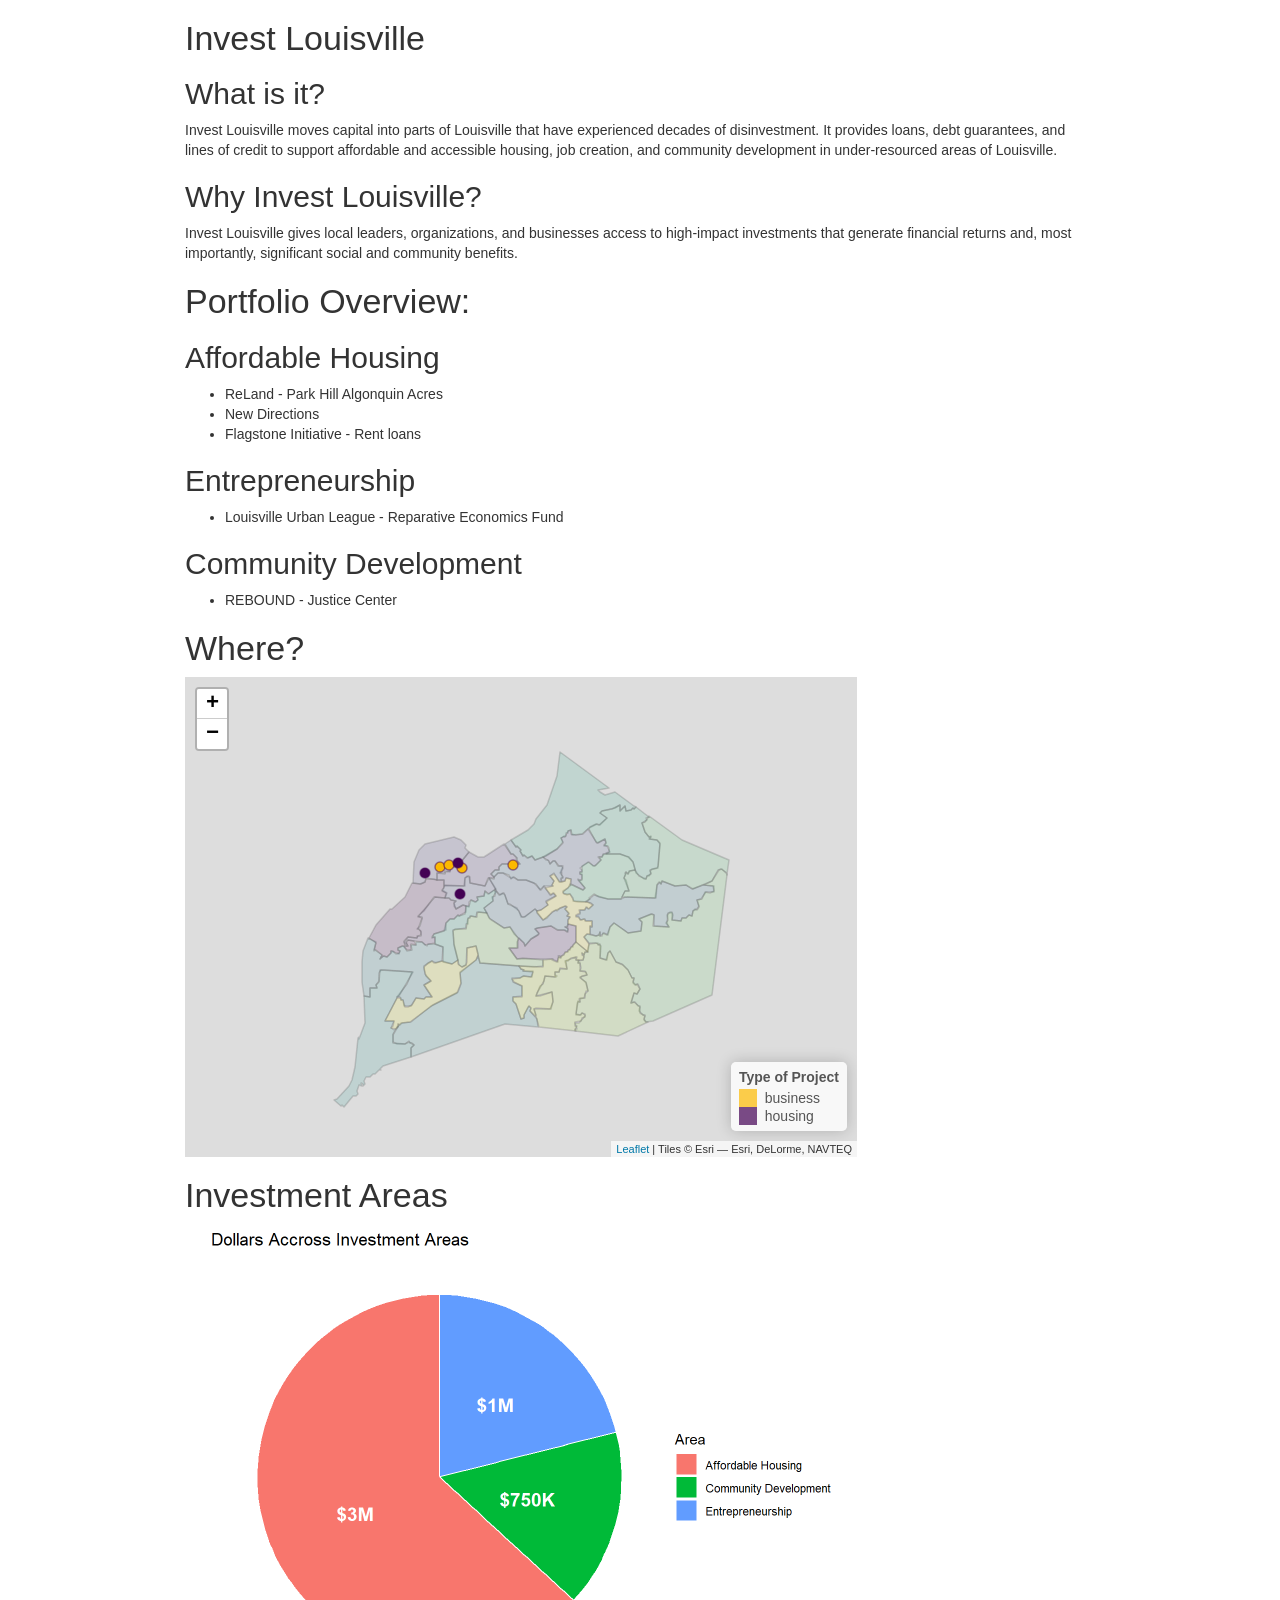
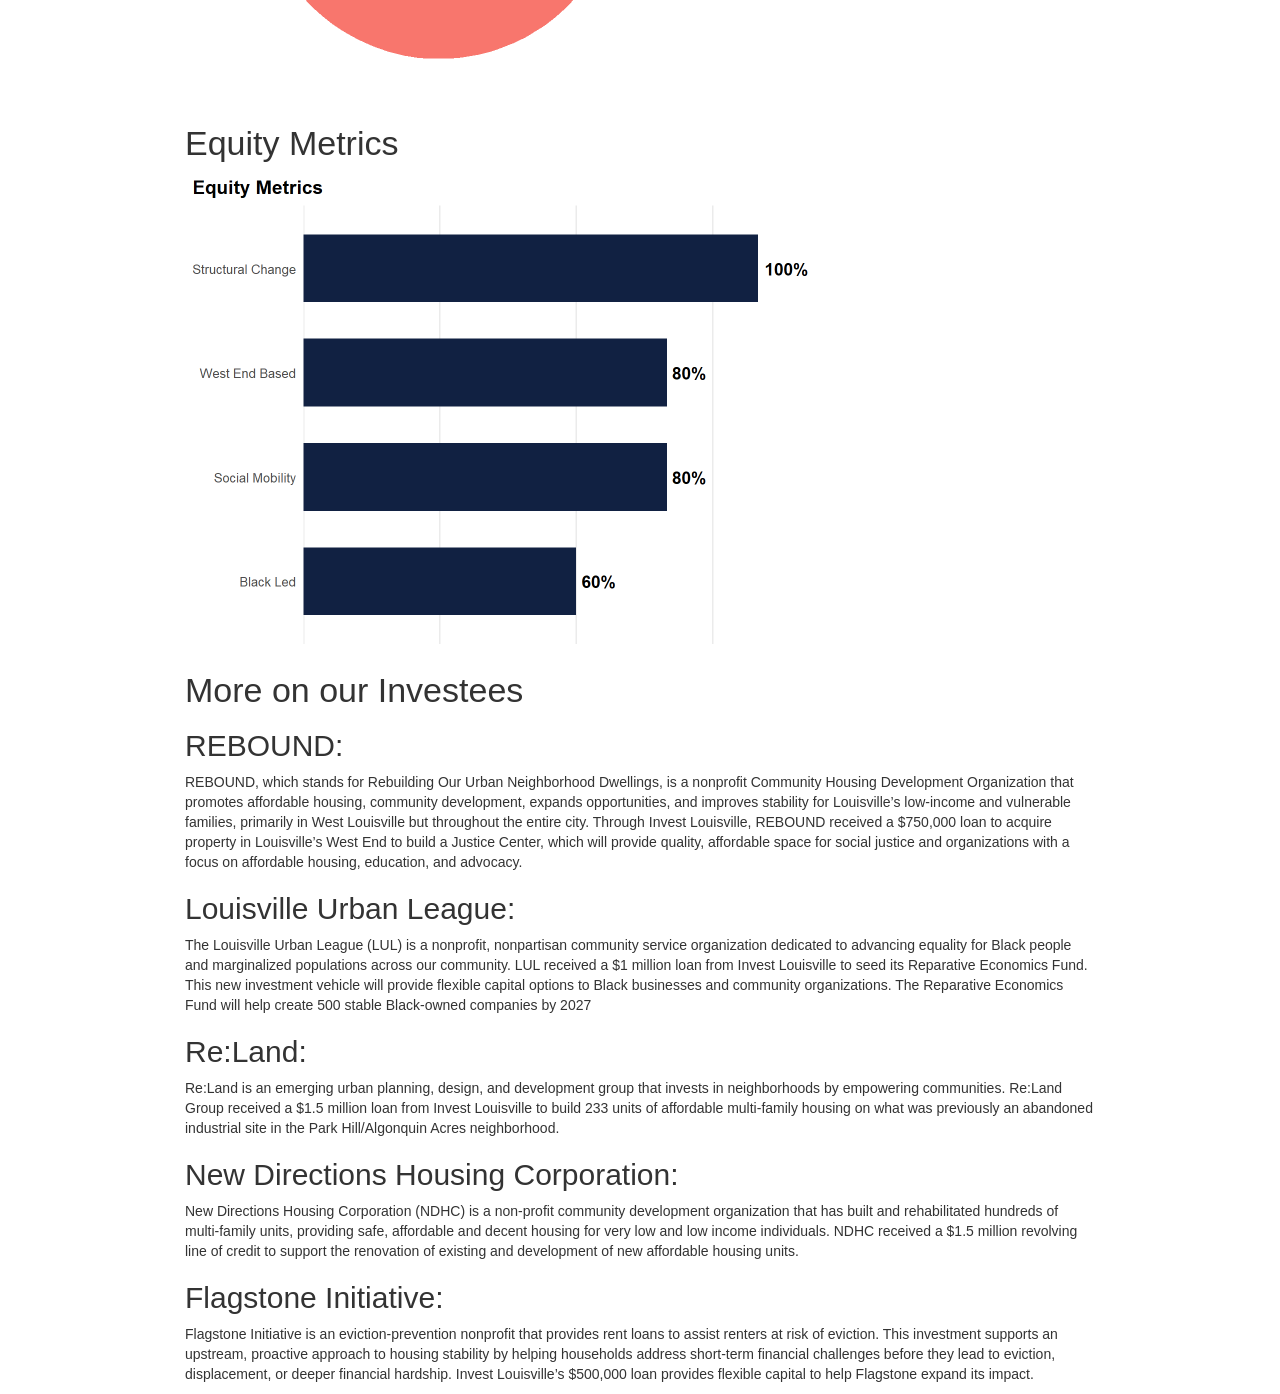
==== index.html @ a0bdc1c4 "pages expecting index.html" ====
<!DOCTYPE html>

<html>

<head>

<meta charset="utf-8" />
<meta name="generator" content="pandoc" />
<meta http-equiv="X-UA-Compatible" content="IE=EDGE" />




<title>IL_data.knit</title>

<script>// Pandoc 2.9 adds attributes on both header and div. We remove the former (to
// be compatible with the behavior of Pandoc < 2.8).
document.addEventListener('DOMContentLoaded', function(e) {
  var hs = document.querySelectorAll("div.section[class*='level'] > :first-child");
  var i, h, a;
  for (i = 0; i < hs.length; i++) {
    h = hs[i];
    if (!/^h[1-6]$/i.test(h.tagName)) continue;  // it should be a header h1-h6
    a = h.attributes;
    while (a.length > 0) h.removeAttribute(a[0].name);
  }
});
</script>
<script>/*! jQuery v3.6.0 | (c) OpenJS Foundation and other contributors | jquery.org/license */
!function(e,t){"use strict";"object"==typeof module&&"object"==typeof module.exports?module.exports=e.document?t(e,!0):function(e){if(!e.document)throw new Error("jQuery requires a window with a document");return t(e)}:t(e)}("undefined"!=typeof window?window:this,function(C,e){"use strict";var t=[],r=Object.getPrototypeOf,s=t.slice,g=t.flat?function(e){return t.flat.call(e)}:function(e){return t.concat.apply([],e)},u=t.push,i=t.indexOf,n={},o=n.toString,v=n.hasOwnProperty,a=v.toString,l=a.call(Object),y={},m=function(e){return"function"==typeof e&&"number"!=typeof e.nodeType&&"function"!=typeof e.item},x=function(e){return null!=e&&e===e.window},E=C.document,c={type:!0,src:!0,nonce:!0,noModule:!0};function b(e,t,n){var r,i,o=(n=n||E).createElement("script");if(o.text=e,t)for(r in c)(i=t[r]||t.getAttribute&&t.getAttribute(r))&&o.setAttribute(r,i);n.head.appendChild(o).parentNode.removeChild(o)}function w(e){return null==e?e+"":"object"==typeof e||"function"==typeof e?n[o.call(e)]||"object":typeof e}var f="3.6.0",S=function(e,t){return new S.fn.init(e,t)};function p(e){var t=!!e&&"length"in e&&e.length,n=w(e);return!m(e)&&!x(e)&&("array"===n||0===t||"number"==typeof t&&0<t&&t-1 in e)}S.fn=S.prototype={jquery:f,constructor:S,length:0,toArray:function(){return s.call(this)},get:function(e){return null==e?s.call(this):e<0?this[e+this.length]:this[e]},pushStack:function(e){var t=S.merge(this.constructor(),e);return t.prevObject=this,t},each:function(e){return S.each(this,e)},map:function(n){return this.pushStack(S.map(this,function(e,t){return n.call(e,t,e)}))},slice:function(){return this.pushStack(s.apply(this,arguments))},first:function(){return this.eq(0)},last:function(){return this.eq(-1)},even:function(){return this.pushStack(S.grep(this,function(e,t){return(t+1)%2}))},odd:function(){return this.pushStack(S.grep(this,function(e,t){return t%2}))},eq:function(e){var t=this.length,n=+e+(e<0?t:0);return this.pushStack(0<=n&&n<t?[this[n]]:[])},end:function(){return this.prevObject||this.constructor()},push:u,sort:t.sort,splice:t.splice},S.extend=S.fn.extend=function(){var e,t,n,r,i,o,a=arguments[0]||{},s=1,u=arguments.length,l=!1;for("boolean"==typeof a&&(l=a,a=arguments[s]||{},s++),"object"==typeof a||m(a)||(a={}),s===u&&(a=this,s--);s<u;s++)if(null!=(e=arguments[s]))for(t in e)r=e[t],"__proto__"!==t&&a!==r&&(l&&r&&(S.isPlainObject(r)||(i=Array.isArray(r)))?(n=a[t],o=i&&!Array.isArray(n)?[]:i||S.isPlainObject(n)?n:{},i=!1,a[t]=S.extend(l,o,r)):void 0!==r&&(a[t]=r));return a},S.extend({expando:"jQuery"+(f+Math.random()).replace(/\D/g,""),isReady:!0,error:function(e){throw new Error(e)},noop:function(){},isPlainObject:function(e){var t,n;return!(!e||"[object Object]"!==o.call(e))&&(!(t=r(e))||"function"==typeof(n=v.call(t,"constructor")&&t.constructor)&&a.call(n)===l)},isEmptyObject:function(e){var t;for(t in e)return!1;return!0},globalEval:function(e,t,n){b(e,{nonce:t&&t.nonce},n)},each:function(e,t){var n,r=0;if(p(e)){for(n=e.length;r<n;r++)if(!1===t.call(e[r],r,e[r]))break}else for(r in e)if(!1===t.call(e[r],r,e[r]))break;return e},makeArray:function(e,t){var n=t||[];return null!=e&&(p(Object(e))?S.merge(n,"string"==typeof e?[e]:e):u.call(n,e)),n},inArray:function(e,t,n){return null==t?-1:i.call(t,e,n)},merge:function(e,t){for(var n=+t.length,r=0,i=e.length;r<n;r++)e[i++]=t[r];return e.length=i,e},grep:function(e,t,n){for(var r=[],i=0,o=e.length,a=!n;i<o;i++)!t(e[i],i)!==a&&r.push(e[i]);return r},map:function(e,t,n){var r,i,o=0,a=[];if(p(e))for(r=e.length;o<r;o++)null!=(i=t(e[o],o,n))&&a.push(i);else for(o in e)null!=(i=t(e[o],o,n))&&a.push(i);return g(a)},guid:1,support:y}),"function"==typeof Symbol&&(S.fn[Symbol.iterator]=t[Symbol.iterator]),S.each("Boolean Number String Function Array Date RegExp Object Error Symbol".split(" "),function(e,t){n["[object "+t+"]"]=t.toLowerCase()});var d=function(n){var e,d,b,o,i,h,f,g,w,u,l,T,C,a,E,v,s,c,y,S="sizzle"+1*new Date,p=n.document,k=0,r=0,m=ue(),x=ue(),A=ue(),N=ue(),j=function(e,t){return e===t&&(l=!0),0},D={}.hasOwnProperty,t=[],q=t.pop,L=t.push,H=t.push,O=t.slice,P=function(e,t){for(var n=0,r=e.length;n<r;n++)if(e[n]===t)return n;return-1},R="checked|selected|async|autofocus|autoplay|controls|defer|disabled|hidden|ismap|loop|multiple|open|readonly|required|scoped",M="[\\x20\\t\\r\\n\\f]",I="(?:\\\\[\\da-fA-F]{1,6}"+M+"?|\\\\[^\\r\\n\\f]|[\\w-]|[^\0-\\x7f])+",W="\\["+M+"*("+I+")(?:"+M+"*([*^$|!~]?=)"+M+"*(?:'((?:\\\\.|[^\\\\'])*)'|\"((?:\\\\.|[^\\\\\"])*)\"|("+I+"))|)"+M+"*\\]",F=":("+I+")(?:\\((('((?:\\\\.|[^\\\\'])*)'|\"((?:\\\\.|[^\\\\\"])*)\")|((?:\\\\.|[^\\\\()[\\]]|"+W+")*)|.*)\\)|)",B=new RegExp(M+"+","g"),$=new RegExp("^"+M+"+|((?:^|[^\\\\])(?:\\\\.)*)"+M+"+$","g"),_=new RegExp("^"+M+"*,"+M+"*"),z=new RegExp("^"+M+"*([>+~]|"+M+")"+M+"*"),U=new RegExp(M+"|>"),X=new RegExp(F),V=new RegExp("^"+I+"$"),G={ID:new RegExp("^#("+I+")"),CLASS:new RegExp("^\\.("+I+")"),TAG:new RegExp("^("+I+"|[*])"),ATTR:new RegExp("^"+W),PSEUDO:new RegExp("^"+F),CHILD:new RegExp("^:(only|first|last|nth|nth-last)-(child|of-type)(?:\\("+M+"*(even|odd|(([+-]|)(\\d*)n|)"+M+"*(?:([+-]|)"+M+"*(\\d+)|))"+M+"*\\)|)","i"),bool:new RegExp("^(?:"+R+")$","i"),needsContext:new RegExp("^"+M+"*[>+~]|:(even|odd|eq|gt|lt|nth|first|last)(?:\\("+M+"*((?:-\\d)?\\d*)"+M+"*\\)|)(?=[^-]|$)","i")},Y=/HTML$/i,Q=/^(?:input|select|textarea|button)$/i,J=/^h\d$/i,K=/^[^{]+\{\s*\[native \w/,Z=/^(?:#([\w-]+)|(\w+)|\.([\w-]+))$/,ee=/[+~]/,te=new RegExp("\\\\[\\da-fA-F]{1,6}"+M+"?|\\\\([^\\r\\n\\f])","g"),ne=function(e,t){var n="0x"+e.slice(1)-65536;return t||(n<0?String.fromCharCode(n+65536):String.fromCharCode(n>>10|55296,1023&n|56320))},re=/([\0-\x1f\x7f]|^-?\d)|^-$|[^\0-\x1f\x7f-\uFFFF\w-]/g,ie=function(e,t){return t?"\0"===e?"\ufffd":e.slice(0,-1)+"\\"+e.charCodeAt(e.length-1).toString(16)+" ":"\\"+e},oe=function(){T()},ae=be(function(e){return!0===e.disabled&&"fieldset"===e.nodeName.toLowerCase()},{dir:"parentNode",next:"legend"});try{H.apply(t=O.call(p.childNodes),p.childNodes),t[p.childNodes.length].nodeType}catch(e){H={apply:t.length?function(e,t){L.apply(e,O.call(t))}:function(e,t){var n=e.length,r=0;while(e[n++]=t[r++]);e.length=n-1}}}function se(t,e,n,r){var i,o,a,s,u,l,c,f=e&&e.ownerDocument,p=e?e.nodeType:9;if(n=n||[],"string"!=typeof t||!t||1!==p&&9!==p&&11!==p)return n;if(!r&&(T(e),e=e||C,E)){if(11!==p&&(u=Z.exec(t)))if(i=u[1]){if(9===p){if(!(a=e.getElementById(i)))return n;if(a.id===i)return n.push(a),n}else if(f&&(a=f.getElementById(i))&&y(e,a)&&a.id===i)return n.push(a),n}else{if(u[2])return H.apply(n,e.getElementsByTagName(t)),n;if((i=u[3])&&d.getElementsByClassName&&e.getElementsByClassName)return H.apply(n,e.getElementsByClassName(i)),n}if(d.qsa&&!N[t+" "]&&(!v||!v.test(t))&&(1!==p||"object"!==e.nodeName.toLowerCase())){if(c=t,f=e,1===p&&(U.test(t)||z.test(t))){(f=ee.test(t)&&ye(e.parentNode)||e)===e&&d.scope||((s=e.getAttribute("id"))?s=s.replace(re,ie):e.setAttribute("id",s=S)),o=(l=h(t)).length;while(o--)l[o]=(s?"#"+s:":scope")+" "+xe(l[o]);c=l.join(",")}try{return H.apply(n,f.querySelectorAll(c)),n}catch(e){N(t,!0)}finally{s===S&&e.removeAttribute("id")}}}return g(t.replace($,"$1"),e,n,r)}function ue(){var r=[];return function e(t,n){return r.push(t+" ")>b.cacheLength&&delete e[r.shift()],e[t+" "]=n}}function le(e){return e[S]=!0,e}function ce(e){var t=C.createElement("fieldset");try{return!!e(t)}catch(e){return!1}finally{t.parentNode&&t.parentNode.removeChild(t),t=null}}function fe(e,t){var n=e.split("|"),r=n.length;while(r--)b.attrHandle[n[r]]=t}function pe(e,t){var n=t&&e,r=n&&1===e.nodeType&&1===t.nodeType&&e.sourceIndex-t.sourceIndex;if(r)return r;if(n)while(n=n.nextSibling)if(n===t)return-1;return e?1:-1}function de(t){return function(e){return"input"===e.nodeName.toLowerCase()&&e.type===t}}function he(n){return function(e){var t=e.nodeName.toLowerCase();return("input"===t||"button"===t)&&e.type===n}}function ge(t){return function(e){return"form"in e?e.parentNode&&!1===e.disabled?"label"in e?"label"in e.parentNode?e.parentNode.disabled===t:e.disabled===t:e.isDisabled===t||e.isDisabled!==!t&&ae(e)===t:e.disabled===t:"label"in e&&e.disabled===t}}function ve(a){return le(function(o){return o=+o,le(function(e,t){var n,r=a([],e.length,o),i=r.length;while(i--)e[n=r[i]]&&(e[n]=!(t[n]=e[n]))})})}function ye(e){return e&&"undefined"!=typeof e.getElementsByTagName&&e}for(e in d=se.support={},i=se.isXML=function(e){var t=e&&e.namespaceURI,n=e&&(e.ownerDocument||e).documentElement;return!Y.test(t||n&&n.nodeName||"HTML")},T=se.setDocument=function(e){var t,n,r=e?e.ownerDocument||e:p;return r!=C&&9===r.nodeType&&r.documentElement&&(a=(C=r).documentElement,E=!i(C),p!=C&&(n=C.defaultView)&&n.top!==n&&(n.addEventListener?n.addEventListener("unload",oe,!1):n.attachEvent&&n.attachEvent("onunload",oe)),d.scope=ce(function(e){return a.appendChild(e).appendChild(C.createElement("div")),"undefined"!=typeof e.querySelectorAll&&!e.querySelectorAll(":scope fieldset div").length}),d.attributes=ce(function(e){return e.className="i",!e.getAttribute("className")}),d.getElementsByTagName=ce(function(e){return e.appendChild(C.createComment("")),!e.getElementsByTagName("*").length}),d.getElementsByClassName=K.test(C.getElementsByClassName),d.getById=ce(function(e){return a.appendChild(e).id=S,!C.getElementsByName||!C.getElementsByName(S).length}),d.getById?(b.filter.ID=function(e){var t=e.replace(te,ne);return function(e){return e.getAttribute("id")===t}},b.find.ID=function(e,t){if("undefined"!=typeof t.getElementById&&E){var n=t.getElementById(e);return n?[n]:[]}}):(b.filter.ID=function(e){var n=e.replace(te,ne);return function(e){var t="undefined"!=typeof e.getAttributeNode&&e.getAttributeNode("id");return t&&t.value===n}},b.find.ID=function(e,t){if("undefined"!=typeof t.getElementById&&E){var n,r,i,o=t.getElementById(e);if(o){if((n=o.getAttributeNode("id"))&&n.value===e)return[o];i=t.getElementsByName(e),r=0;while(o=i[r++])if((n=o.getAttributeNode("id"))&&n.value===e)return[o]}return[]}}),b.find.TAG=d.getElementsByTagName?function(e,t){return"undefined"!=typeof t.getElementsByTagName?t.getElementsByTagName(e):d.qsa?t.querySelectorAll(e):void 0}:function(e,t){var n,r=[],i=0,o=t.getElementsByTagName(e);if("*"===e){while(n=o[i++])1===n.nodeType&&r.push(n);return r}return o},b.find.CLASS=d.getElementsByClassName&&function(e,t){if("undefined"!=typeof t.getElementsByClassName&&E)return t.getElementsByClassName(e)},s=[],v=[],(d.qsa=K.test(C.querySelectorAll))&&(ce(function(e){var t;a.appendChild(e).innerHTML="<a id='"+S+"'></a><select id='"+S+"-\r\\' msallowcapture=''><option selected=''></option></select>",e.querySelectorAll("[msallowcapture^='']").length&&v.push("[*^$]="+M+"*(?:''|\"\")"),e.querySelectorAll("[selected]").length||v.push("\\["+M+"*(?:value|"+R+")"),e.querySelectorAll("[id~="+S+"-]").length||v.push("~="),(t=C.createElement("input")).setAttribute("name",""),e.appendChild(t),e.querySelectorAll("[name='']").length||v.push("\\["+M+"*name"+M+"*="+M+"*(?:''|\"\")"),e.querySelectorAll(":checked").length||v.push(":checked"),e.querySelectorAll("a#"+S+"+*").length||v.push(".#.+[+~]"),e.querySelectorAll("\\\f"),v.push("[\\r\\n\\f]")}),ce(function(e){e.innerHTML="<a href='' disabled='disabled'></a><select disabled='disabled'><option/></select>";var t=C.createElement("input");t.setAttribute("type","hidden"),e.appendChild(t).setAttribute("name","D"),e.querySelectorAll("[name=d]").length&&v.push("name"+M+"*[*^$|!~]?="),2!==e.querySelectorAll(":enabled").length&&v.push(":enabled",":disabled"),a.appendChild(e).disabled=!0,2!==e.querySelectorAll(":disabled").length&&v.push(":enabled",":disabled"),e.querySelectorAll("*,:x"),v.push(",.*:")})),(d.matchesSelector=K.test(c=a.matches||a.webkitMatchesSelector||a.mozMatchesSelector||a.oMatchesSelector||a.msMatchesSelector))&&ce(function(e){d.disconnectedMatch=c.call(e,"*"),c.call(e,"[s!='']:x"),s.push("!=",F)}),v=v.length&&new RegExp(v.join("|")),s=s.length&&new RegExp(s.join("|")),t=K.test(a.compareDocumentPosition),y=t||K.test(a.contains)?function(e,t){var n=9===e.nodeType?e.documentElement:e,r=t&&t.parentNode;return e===r||!(!r||1!==r.nodeType||!(n.contains?n.contains(r):e.compareDocumentPosition&&16&e.compareDocumentPosition(r)))}:function(e,t){if(t)while(t=t.parentNode)if(t===e)return!0;return!1},j=t?function(e,t){if(e===t)return l=!0,0;var n=!e.compareDocumentPosition-!t.compareDocumentPosition;return n||(1&(n=(e.ownerDocument||e)==(t.ownerDocument||t)?e.compareDocumentPosition(t):1)||!d.sortDetached&&t.compareDocumentPosition(e)===n?e==C||e.ownerDocument==p&&y(p,e)?-1:t==C||t.ownerDocument==p&&y(p,t)?1:u?P(u,e)-P(u,t):0:4&n?-1:1)}:function(e,t){if(e===t)return l=!0,0;var n,r=0,i=e.parentNode,o=t.parentNode,a=[e],s=[t];if(!i||!o)return e==C?-1:t==C?1:i?-1:o?1:u?P(u,e)-P(u,t):0;if(i===o)return pe(e,t);n=e;while(n=n.parentNode)a.unshift(n);n=t;while(n=n.parentNode)s.unshift(n);while(a[r]===s[r])r++;return r?pe(a[r],s[r]):a[r]==p?-1:s[r]==p?1:0}),C},se.matches=function(e,t){return se(e,null,null,t)},se.matchesSelector=function(e,t){if(T(e),d.matchesSelector&&E&&!N[t+" "]&&(!s||!s.test(t))&&(!v||!v.test(t)))try{var n=c.call(e,t);if(n||d.disconnectedMatch||e.document&&11!==e.document.nodeType)return n}catch(e){N(t,!0)}return 0<se(t,C,null,[e]).length},se.contains=function(e,t){return(e.ownerDocument||e)!=C&&T(e),y(e,t)},se.attr=function(e,t){(e.ownerDocument||e)!=C&&T(e);var n=b.attrHandle[t.toLowerCase()],r=n&&D.call(b.attrHandle,t.toLowerCase())?n(e,t,!E):void 0;return void 0!==r?r:d.attributes||!E?e.getAttribute(t):(r=e.getAttributeNode(t))&&r.specified?r.value:null},se.escape=function(e){return(e+"").replace(re,ie)},se.error=function(e){throw new Error("Syntax error, unrecognized expression: "+e)},se.uniqueSort=function(e){var t,n=[],r=0,i=0;if(l=!d.detectDuplicates,u=!d.sortStable&&e.slice(0),e.sort(j),l){while(t=e[i++])t===e[i]&&(r=n.push(i));while(r--)e.splice(n[r],1)}return u=null,e},o=se.getText=function(e){var t,n="",r=0,i=e.nodeType;if(i){if(1===i||9===i||11===i){if("string"==typeof e.textContent)return e.textContent;for(e=e.firstChild;e;e=e.nextSibling)n+=o(e)}else if(3===i||4===i)return e.nodeValue}else while(t=e[r++])n+=o(t);return n},(b=se.selectors={cacheLength:50,createPseudo:le,match:G,attrHandle:{},find:{},relative:{">":{dir:"parentNode",first:!0}," ":{dir:"parentNode"},"+":{dir:"previousSibling",first:!0},"~":{dir:"previousSibling"}},preFilter:{ATTR:function(e){return e[1]=e[1].replace(te,ne),e[3]=(e[3]||e[4]||e[5]||"").replace(te,ne),"~="===e[2]&&(e[3]=" "+e[3]+" "),e.slice(0,4)},CHILD:function(e){return e[1]=e[1].toLowerCase(),"nth"===e[1].slice(0,3)?(e[3]||se.error(e[0]),e[4]=+(e[4]?e[5]+(e[6]||1):2*("even"===e[3]||"odd"===e[3])),e[5]=+(e[7]+e[8]||"odd"===e[3])):e[3]&&se.error(e[0]),e},PSEUDO:function(e){var t,n=!e[6]&&e[2];return G.CHILD.test(e[0])?null:(e[3]?e[2]=e[4]||e[5]||"":n&&X.test(n)&&(t=h(n,!0))&&(t=n.indexOf(")",n.length-t)-n.length)&&(e[0]=e[0].slice(0,t),e[2]=n.slice(0,t)),e.slice(0,3))}},filter:{TAG:function(e){var t=e.replace(te,ne).toLowerCase();return"*"===e?function(){return!0}:function(e){return e.nodeName&&e.nodeName.toLowerCase()===t}},CLASS:function(e){var t=m[e+" "];return t||(t=new RegExp("(^|"+M+")"+e+"("+M+"|$)"))&&m(e,function(e){return t.test("string"==typeof e.className&&e.className||"undefined"!=typeof e.getAttribute&&e.getAttribute("class")||"")})},ATTR:function(n,r,i){return function(e){var t=se.attr(e,n);return null==t?"!="===r:!r||(t+="","="===r?t===i:"!="===r?t!==i:"^="===r?i&&0===t.indexOf(i):"*="===r?i&&-1<t.indexOf(i):"$="===r?i&&t.slice(-i.length)===i:"~="===r?-1<(" "+t.replace(B," ")+" ").indexOf(i):"|="===r&&(t===i||t.slice(0,i.length+1)===i+"-"))}},CHILD:function(h,e,t,g,v){var y="nth"!==h.slice(0,3),m="last"!==h.slice(-4),x="of-type"===e;return 1===g&&0===v?function(e){return!!e.parentNode}:function(e,t,n){var r,i,o,a,s,u,l=y!==m?"nextSibling":"previousSibling",c=e.parentNode,f=x&&e.nodeName.toLowerCase(),p=!n&&!x,d=!1;if(c){if(y){while(l){a=e;while(a=a[l])if(x?a.nodeName.toLowerCase()===f:1===a.nodeType)return!1;u=l="only"===h&&!u&&"nextSibling"}return!0}if(u=[m?c.firstChild:c.lastChild],m&&p){d=(s=(r=(i=(o=(a=c)[S]||(a[S]={}))[a.uniqueID]||(o[a.uniqueID]={}))[h]||[])[0]===k&&r[1])&&r[2],a=s&&c.childNodes[s];while(a=++s&&a&&a[l]||(d=s=0)||u.pop())if(1===a.nodeType&&++d&&a===e){i[h]=[k,s,d];break}}else if(p&&(d=s=(r=(i=(o=(a=e)[S]||(a[S]={}))[a.uniqueID]||(o[a.uniqueID]={}))[h]||[])[0]===k&&r[1]),!1===d)while(a=++s&&a&&a[l]||(d=s=0)||u.pop())if((x?a.nodeName.toLowerCase()===f:1===a.nodeType)&&++d&&(p&&((i=(o=a[S]||(a[S]={}))[a.uniqueID]||(o[a.uniqueID]={}))[h]=[k,d]),a===e))break;return(d-=v)===g||d%g==0&&0<=d/g}}},PSEUDO:function(e,o){var t,a=b.pseudos[e]||b.setFilters[e.toLowerCase()]||se.error("unsupported pseudo: "+e);return a[S]?a(o):1<a.length?(t=[e,e,"",o],b.setFilters.hasOwnProperty(e.toLowerCase())?le(function(e,t){var n,r=a(e,o),i=r.length;while(i--)e[n=P(e,r[i])]=!(t[n]=r[i])}):function(e){return a(e,0,t)}):a}},pseudos:{not:le(function(e){var r=[],i=[],s=f(e.replace($,"$1"));return s[S]?le(function(e,t,n,r){var i,o=s(e,null,r,[]),a=e.length;while(a--)(i=o[a])&&(e[a]=!(t[a]=i))}):function(e,t,n){return r[0]=e,s(r,null,n,i),r[0]=null,!i.pop()}}),has:le(function(t){return function(e){return 0<se(t,e).length}}),contains:le(function(t){return t=t.replace(te,ne),function(e){return-1<(e.textContent||o(e)).indexOf(t)}}),lang:le(function(n){return V.test(n||"")||se.error("unsupported lang: "+n),n=n.replace(te,ne).toLowerCase(),function(e){var t;do{if(t=E?e.lang:e.getAttribute("xml:lang")||e.getAttribute("lang"))return(t=t.toLowerCase())===n||0===t.indexOf(n+"-")}while((e=e.parentNode)&&1===e.nodeType);return!1}}),target:function(e){var t=n.location&&n.location.hash;return t&&t.slice(1)===e.id},root:function(e){return e===a},focus:function(e){return e===C.activeElement&&(!C.hasFocus||C.hasFocus())&&!!(e.type||e.href||~e.tabIndex)},enabled:ge(!1),disabled:ge(!0),checked:function(e){var t=e.nodeName.toLowerCase();return"input"===t&&!!e.checked||"option"===t&&!!e.selected},selected:function(e){return e.parentNode&&e.parentNode.selectedIndex,!0===e.selected},empty:function(e){for(e=e.firstChild;e;e=e.nextSibling)if(e.nodeType<6)return!1;return!0},parent:function(e){return!b.pseudos.empty(e)},header:function(e){return J.test(e.nodeName)},input:function(e){return Q.test(e.nodeName)},button:function(e){var t=e.nodeName.toLowerCase();return"input"===t&&"button"===e.type||"button"===t},text:function(e){var t;return"input"===e.nodeName.toLowerCase()&&"text"===e.type&&(null==(t=e.getAttribute("type"))||"text"===t.toLowerCase())},first:ve(function(){return[0]}),last:ve(function(e,t){return[t-1]}),eq:ve(function(e,t,n){return[n<0?n+t:n]}),even:ve(function(e,t){for(var n=0;n<t;n+=2)e.push(n);return e}),odd:ve(function(e,t){for(var n=1;n<t;n+=2)e.push(n);return e}),lt:ve(function(e,t,n){for(var r=n<0?n+t:t<n?t:n;0<=--r;)e.push(r);return e}),gt:ve(function(e,t,n){for(var r=n<0?n+t:n;++r<t;)e.push(r);return e})}}).pseudos.nth=b.pseudos.eq,{radio:!0,checkbox:!0,file:!0,password:!0,image:!0})b.pseudos[e]=de(e);for(e in{submit:!0,reset:!0})b.pseudos[e]=he(e);function me(){}function xe(e){for(var t=0,n=e.length,r="";t<n;t++)r+=e[t].value;return r}function be(s,e,t){var u=e.dir,l=e.next,c=l||u,f=t&&"parentNode"===c,p=r++;return e.first?function(e,t,n){while(e=e[u])if(1===e.nodeType||f)return s(e,t,n);return!1}:function(e,t,n){var r,i,o,a=[k,p];if(n){while(e=e[u])if((1===e.nodeType||f)&&s(e,t,n))return!0}else while(e=e[u])if(1===e.nodeType||f)if(i=(o=e[S]||(e[S]={}))[e.uniqueID]||(o[e.uniqueID]={}),l&&l===e.nodeName.toLowerCase())e=e[u]||e;else{if((r=i[c])&&r[0]===k&&r[1]===p)return a[2]=r[2];if((i[c]=a)[2]=s(e,t,n))return!0}return!1}}function we(i){return 1<i.length?function(e,t,n){var r=i.length;while(r--)if(!i[r](e,t,n))return!1;return!0}:i[0]}function Te(e,t,n,r,i){for(var o,a=[],s=0,u=e.length,l=null!=t;s<u;s++)(o=e[s])&&(n&&!n(o,r,i)||(a.push(o),l&&t.push(s)));return a}function Ce(d,h,g,v,y,e){return v&&!v[S]&&(v=Ce(v)),y&&!y[S]&&(y=Ce(y,e)),le(function(e,t,n,r){var i,o,a,s=[],u=[],l=t.length,c=e||function(e,t,n){for(var r=0,i=t.length;r<i;r++)se(e,t[r],n);return n}(h||"*",n.nodeType?[n]:n,[]),f=!d||!e&&h?c:Te(c,s,d,n,r),p=g?y||(e?d:l||v)?[]:t:f;if(g&&g(f,p,n,r),v){i=Te(p,u),v(i,[],n,r),o=i.length;while(o--)(a=i[o])&&(p[u[o]]=!(f[u[o]]=a))}if(e){if(y||d){if(y){i=[],o=p.length;while(o--)(a=p[o])&&i.push(f[o]=a);y(null,p=[],i,r)}o=p.length;while(o--)(a=p[o])&&-1<(i=y?P(e,a):s[o])&&(e[i]=!(t[i]=a))}}else p=Te(p===t?p.splice(l,p.length):p),y?y(null,t,p,r):H.apply(t,p)})}function Ee(e){for(var i,t,n,r=e.length,o=b.relative[e[0].type],a=o||b.relative[" "],s=o?1:0,u=be(function(e){return e===i},a,!0),l=be(function(e){return-1<P(i,e)},a,!0),c=[function(e,t,n){var r=!o&&(n||t!==w)||((i=t).nodeType?u(e,t,n):l(e,t,n));return i=null,r}];s<r;s++)if(t=b.relative[e[s].type])c=[be(we(c),t)];else{if((t=b.filter[e[s].type].apply(null,e[s].matches))[S]){for(n=++s;n<r;n++)if(b.relative[e[n].type])break;return Ce(1<s&&we(c),1<s&&xe(e.slice(0,s-1).concat({value:" "===e[s-2].type?"*":""})).replace($,"$1"),t,s<n&&Ee(e.slice(s,n)),n<r&&Ee(e=e.slice(n)),n<r&&xe(e))}c.push(t)}return we(c)}return me.prototype=b.filters=b.pseudos,b.setFilters=new me,h=se.tokenize=function(e,t){var n,r,i,o,a,s,u,l=x[e+" "];if(l)return t?0:l.slice(0);a=e,s=[],u=b.preFilter;while(a){for(o in n&&!(r=_.exec(a))||(r&&(a=a.slice(r[0].length)||a),s.push(i=[])),n=!1,(r=z.exec(a))&&(n=r.shift(),i.push({value:n,type:r[0].replace($," ")}),a=a.slice(n.length)),b.filter)!(r=G[o].exec(a))||u[o]&&!(r=u[o](r))||(n=r.shift(),i.push({value:n,type:o,matches:r}),a=a.slice(n.length));if(!n)break}return t?a.length:a?se.error(e):x(e,s).slice(0)},f=se.compile=function(e,t){var n,v,y,m,x,r,i=[],o=[],a=A[e+" "];if(!a){t||(t=h(e)),n=t.length;while(n--)(a=Ee(t[n]))[S]?i.push(a):o.push(a);(a=A(e,(v=o,m=0<(y=i).length,x=0<v.length,r=function(e,t,n,r,i){var o,a,s,u=0,l="0",c=e&&[],f=[],p=w,d=e||x&&b.find.TAG("*",i),h=k+=null==p?1:Math.random()||.1,g=d.length;for(i&&(w=t==C||t||i);l!==g&&null!=(o=d[l]);l++){if(x&&o){a=0,t||o.ownerDocument==C||(T(o),n=!E);while(s=v[a++])if(s(o,t||C,n)){r.push(o);break}i&&(k=h)}m&&((o=!s&&o)&&u--,e&&c.push(o))}if(u+=l,m&&l!==u){a=0;while(s=y[a++])s(c,f,t,n);if(e){if(0<u)while(l--)c[l]||f[l]||(f[l]=q.call(r));f=Te(f)}H.apply(r,f),i&&!e&&0<f.length&&1<u+y.length&&se.uniqueSort(r)}return i&&(k=h,w=p),c},m?le(r):r))).selector=e}return a},g=se.select=function(e,t,n,r){var i,o,a,s,u,l="function"==typeof e&&e,c=!r&&h(e=l.selector||e);if(n=n||[],1===c.length){if(2<(o=c[0]=c[0].slice(0)).length&&"ID"===(a=o[0]).type&&9===t.nodeType&&E&&b.relative[o[1].type]){if(!(t=(b.find.ID(a.matches[0].replace(te,ne),t)||[])[0]))return n;l&&(t=t.parentNode),e=e.slice(o.shift().value.length)}i=G.needsContext.test(e)?0:o.length;while(i--){if(a=o[i],b.relative[s=a.type])break;if((u=b.find[s])&&(r=u(a.matches[0].replace(te,ne),ee.test(o[0].type)&&ye(t.parentNode)||t))){if(o.splice(i,1),!(e=r.length&&xe(o)))return H.apply(n,r),n;break}}}return(l||f(e,c))(r,t,!E,n,!t||ee.test(e)&&ye(t.parentNode)||t),n},d.sortStable=S.split("").sort(j).join("")===S,d.detectDuplicates=!!l,T(),d.sortDetached=ce(function(e){return 1&e.compareDocumentPosition(C.createElement("fieldset"))}),ce(function(e){return e.innerHTML="<a href='#'></a>","#"===e.firstChild.getAttribute("href")})||fe("type|href|height|width",function(e,t,n){if(!n)return e.getAttribute(t,"type"===t.toLowerCase()?1:2)}),d.attributes&&ce(function(e){return e.innerHTML="<input/>",e.firstChild.setAttribute("value",""),""===e.firstChild.getAttribute("value")})||fe("value",function(e,t,n){if(!n&&"input"===e.nodeName.toLowerCase())return e.defaultValue}),ce(function(e){return null==e.getAttribute("disabled")})||fe(R,function(e,t,n){var r;if(!n)return!0===e[t]?t.toLowerCase():(r=e.getAttributeNode(t))&&r.specified?r.value:null}),se}(C);S.find=d,S.expr=d.selectors,S.expr[":"]=S.expr.pseudos,S.uniqueSort=S.unique=d.uniqueSort,S.text=d.getText,S.isXMLDoc=d.isXML,S.contains=d.contains,S.escapeSelector=d.escape;var h=function(e,t,n){var r=[],i=void 0!==n;while((e=e[t])&&9!==e.nodeType)if(1===e.nodeType){if(i&&S(e).is(n))break;r.push(e)}return r},T=function(e,t){for(var n=[];e;e=e.nextSibling)1===e.nodeType&&e!==t&&n.push(e);return n},k=S.expr.match.needsContext;function A(e,t){return e.nodeName&&e.nodeName.toLowerCase()===t.toLowerCase()}var N=/^<([a-z][^\/\0>:\x20\t\r\n\f]*)[\x20\t\r\n\f]*\/?>(?:<\/\1>|)$/i;function j(e,n,r){return m(n)?S.grep(e,function(e,t){return!!n.call(e,t,e)!==r}):n.nodeType?S.grep(e,function(e){return e===n!==r}):"string"!=typeof n?S.grep(e,function(e){return-1<i.call(n,e)!==r}):S.filter(n,e,r)}S.filter=function(e,t,n){var r=t[0];return n&&(e=":not("+e+")"),1===t.length&&1===r.nodeType?S.find.matchesSelector(r,e)?[r]:[]:S.find.matches(e,S.grep(t,function(e){return 1===e.nodeType}))},S.fn.extend({find:function(e){var t,n,r=this.length,i=this;if("string"!=typeof e)return this.pushStack(S(e).filter(function(){for(t=0;t<r;t++)if(S.contains(i[t],this))return!0}));for(n=this.pushStack([]),t=0;t<r;t++)S.find(e,i[t],n);return 1<r?S.uniqueSort(n):n},filter:function(e){return this.pushStack(j(this,e||[],!1))},not:function(e){return this.pushStack(j(this,e||[],!0))},is:function(e){return!!j(this,"string"==typeof e&&k.test(e)?S(e):e||[],!1).length}});var D,q=/^(?:\s*(<[\w\W]+>)[^>]*|#([\w-]+))$/;(S.fn.init=function(e,t,n){var r,i;if(!e)return this;if(n=n||D,"string"==typeof e){if(!(r="<"===e[0]&&">"===e[e.length-1]&&3<=e.length?[null,e,null]:q.exec(e))||!r[1]&&t)return!t||t.jquery?(t||n).find(e):this.constructor(t).find(e);if(r[1]){if(t=t instanceof S?t[0]:t,S.merge(this,S.parseHTML(r[1],t&&t.nodeType?t.ownerDocument||t:E,!0)),N.test(r[1])&&S.isPlainObject(t))for(r in t)m(this[r])?this[r](t[r]):this.attr(r,t[r]);return this}return(i=E.getElementById(r[2]))&&(this[0]=i,this.length=1),this}return e.nodeType?(this[0]=e,this.length=1,this):m(e)?void 0!==n.ready?n.ready(e):e(S):S.makeArray(e,this)}).prototype=S.fn,D=S(E);var L=/^(?:parents|prev(?:Until|All))/,H={children:!0,contents:!0,next:!0,prev:!0};function O(e,t){while((e=e[t])&&1!==e.nodeType);return e}S.fn.extend({has:function(e){var t=S(e,this),n=t.length;return this.filter(function(){for(var e=0;e<n;e++)if(S.contains(this,t[e]))return!0})},closest:function(e,t){var n,r=0,i=this.length,o=[],a="string"!=typeof e&&S(e);if(!k.test(e))for(;r<i;r++)for(n=this[r];n&&n!==t;n=n.parentNode)if(n.nodeType<11&&(a?-1<a.index(n):1===n.nodeType&&S.find.matchesSelector(n,e))){o.push(n);break}return this.pushStack(1<o.length?S.uniqueSort(o):o)},index:function(e){return e?"string"==typeof e?i.call(S(e),this[0]):i.call(this,e.jquery?e[0]:e):this[0]&&this[0].parentNode?this.first().prevAll().length:-1},add:function(e,t){return this.pushStack(S.uniqueSort(S.merge(this.get(),S(e,t))))},addBack:function(e){return this.add(null==e?this.prevObject:this.prevObject.filter(e))}}),S.each({parent:function(e){var t=e.parentNode;return t&&11!==t.nodeType?t:null},parents:function(e){return h(e,"parentNode")},parentsUntil:function(e,t,n){return h(e,"parentNode",n)},next:function(e){return O(e,"nextSibling")},prev:function(e){return O(e,"previousSibling")},nextAll:function(e){return h(e,"nextSibling")},prevAll:function(e){return h(e,"previousSibling")},nextUntil:function(e,t,n){return h(e,"nextSibling",n)},prevUntil:function(e,t,n){return h(e,"previousSibling",n)},siblings:function(e){return T((e.parentNode||{}).firstChild,e)},children:function(e){return T(e.firstChild)},contents:function(e){return null!=e.contentDocument&&r(e.contentDocument)?e.contentDocument:(A(e,"template")&&(e=e.content||e),S.merge([],e.childNodes))}},function(r,i){S.fn[r]=function(e,t){var n=S.map(this,i,e);return"Until"!==r.slice(-5)&&(t=e),t&&"string"==typeof t&&(n=S.filter(t,n)),1<this.length&&(H[r]||S.uniqueSort(n),L.test(r)&&n.reverse()),this.pushStack(n)}});var P=/[^\x20\t\r\n\f]+/g;function R(e){return e}function M(e){throw e}function I(e,t,n,r){var i;try{e&&m(i=e.promise)?i.call(e).done(t).fail(n):e&&m(i=e.then)?i.call(e,t,n):t.apply(void 0,[e].slice(r))}catch(e){n.apply(void 0,[e])}}S.Callbacks=function(r){var e,n;r="string"==typeof r?(e=r,n={},S.each(e.match(P)||[],function(e,t){n[t]=!0}),n):S.extend({},r);var i,t,o,a,s=[],u=[],l=-1,c=function(){for(a=a||r.once,o=i=!0;u.length;l=-1){t=u.shift();while(++l<s.length)!1===s[l].apply(t[0],t[1])&&r.stopOnFalse&&(l=s.length,t=!1)}r.memory||(t=!1),i=!1,a&&(s=t?[]:"")},f={add:function(){return s&&(t&&!i&&(l=s.length-1,u.push(t)),function n(e){S.each(e,function(e,t){m(t)?r.unique&&f.has(t)||s.push(t):t&&t.length&&"string"!==w(t)&&n(t)})}(arguments),t&&!i&&c()),this},remove:function(){return S.each(arguments,function(e,t){var n;while(-1<(n=S.inArray(t,s,n)))s.splice(n,1),n<=l&&l--}),this},has:function(e){return e?-1<S.inArray(e,s):0<s.length},empty:function(){return s&&(s=[]),this},disable:function(){return a=u=[],s=t="",this},disabled:function(){return!s},lock:function(){return a=u=[],t||i||(s=t=""),this},locked:function(){return!!a},fireWith:function(e,t){return a||(t=[e,(t=t||[]).slice?t.slice():t],u.push(t),i||c()),this},fire:function(){return f.fireWith(this,arguments),this},fired:function(){return!!o}};return f},S.extend({Deferred:function(e){var o=[["notify","progress",S.Callbacks("memory"),S.Callbacks("memory"),2],["resolve","done",S.Callbacks("once memory"),S.Callbacks("once memory"),0,"resolved"],["reject","fail",S.Callbacks("once memory"),S.Callbacks("once memory"),1,"rejected"]],i="pending",a={state:function(){return i},always:function(){return s.done(arguments).fail(arguments),this},"catch":function(e){return a.then(null,e)},pipe:function(){var i=arguments;return S.Deferred(function(r){S.each(o,function(e,t){var n=m(i[t[4]])&&i[t[4]];s[t[1]](function(){var e=n&&n.apply(this,arguments);e&&m(e.promise)?e.promise().progress(r.notify).done(r.resolve).fail(r.reject):r[t[0]+"With"](this,n?[e]:arguments)})}),i=null}).promise()},then:function(t,n,r){var u=0;function l(i,o,a,s){return function(){var n=this,r=arguments,e=function(){var e,t;if(!(i<u)){if((e=a.apply(n,r))===o.promise())throw new TypeError("Thenable self-resolution");t=e&&("object"==typeof e||"function"==typeof e)&&e.then,m(t)?s?t.call(e,l(u,o,R,s),l(u,o,M,s)):(u++,t.call(e,l(u,o,R,s),l(u,o,M,s),l(u,o,R,o.notifyWith))):(a!==R&&(n=void 0,r=[e]),(s||o.resolveWith)(n,r))}},t=s?e:function(){try{e()}catch(e){S.Deferred.exceptionHook&&S.Deferred.exceptionHook(e,t.stackTrace),u<=i+1&&(a!==M&&(n=void 0,r=[e]),o.rejectWith(n,r))}};i?t():(S.Deferred.getStackHook&&(t.stackTrace=S.Deferred.getStackHook()),C.setTimeout(t))}}return S.Deferred(function(e){o[0][3].add(l(0,e,m(r)?r:R,e.notifyWith)),o[1][3].add(l(0,e,m(t)?t:R)),o[2][3].add(l(0,e,m(n)?n:M))}).promise()},promise:function(e){return null!=e?S.extend(e,a):a}},s={};return S.each(o,function(e,t){var n=t[2],r=t[5];a[t[1]]=n.add,r&&n.add(function(){i=r},o[3-e][2].disable,o[3-e][3].disable,o[0][2].lock,o[0][3].lock),n.add(t[3].fire),s[t[0]]=function(){return s[t[0]+"With"](this===s?void 0:this,arguments),this},s[t[0]+"With"]=n.fireWith}),a.promise(s),e&&e.call(s,s),s},when:function(e){var n=arguments.length,t=n,r=Array(t),i=s.call(arguments),o=S.Deferred(),a=function(t){return function(e){r[t]=this,i[t]=1<arguments.length?s.call(arguments):e,--n||o.resolveWith(r,i)}};if(n<=1&&(I(e,o.done(a(t)).resolve,o.reject,!n),"pending"===o.state()||m(i[t]&&i[t].then)))return o.then();while(t--)I(i[t],a(t),o.reject);return o.promise()}});var W=/^(Eval|Internal|Range|Reference|Syntax|Type|URI)Error$/;S.Deferred.exceptionHook=function(e,t){C.console&&C.console.warn&&e&&W.test(e.name)&&C.console.warn("jQuery.Deferred exception: "+e.message,e.stack,t)},S.readyException=function(e){C.setTimeout(function(){throw e})};var F=S.Deferred();function B(){E.removeEventListener("DOMContentLoaded",B),C.removeEventListener("load",B),S.ready()}S.fn.ready=function(e){return F.then(e)["catch"](function(e){S.readyException(e)}),this},S.extend({isReady:!1,readyWait:1,ready:function(e){(!0===e?--S.readyWait:S.isReady)||(S.isReady=!0)!==e&&0<--S.readyWait||F.resolveWith(E,[S])}}),S.ready.then=F.then,"complete"===E.readyState||"loading"!==E.readyState&&!E.documentElement.doScroll?C.setTimeout(S.ready):(E.addEventListener("DOMContentLoaded",B),C.addEventListener("load",B));var $=function(e,t,n,r,i,o,a){var s=0,u=e.length,l=null==n;if("object"===w(n))for(s in i=!0,n)$(e,t,s,n[s],!0,o,a);else if(void 0!==r&&(i=!0,m(r)||(a=!0),l&&(a?(t.call(e,r),t=null):(l=t,t=function(e,t,n){return l.call(S(e),n)})),t))for(;s<u;s++)t(e[s],n,a?r:r.call(e[s],s,t(e[s],n)));return i?e:l?t.call(e):u?t(e[0],n):o},_=/^-ms-/,z=/-([a-z])/g;function U(e,t){return t.toUpperCase()}function X(e){return e.replace(_,"ms-").replace(z,U)}var V=function(e){return 1===e.nodeType||9===e.nodeType||!+e.nodeType};function G(){this.expando=S.expando+G.uid++}G.uid=1,G.prototype={cache:function(e){var t=e[this.expando];return t||(t={},V(e)&&(e.nodeType?e[this.expando]=t:Object.defineProperty(e,this.expando,{value:t,configurable:!0}))),t},set:function(e,t,n){var r,i=this.cache(e);if("string"==typeof t)i[X(t)]=n;else for(r in t)i[X(r)]=t[r];return i},get:function(e,t){return void 0===t?this.cache(e):e[this.expando]&&e[this.expando][X(t)]},access:function(e,t,n){return void 0===t||t&&"string"==typeof t&&void 0===n?this.get(e,t):(this.set(e,t,n),void 0!==n?n:t)},remove:function(e,t){var n,r=e[this.expando];if(void 0!==r){if(void 0!==t){n=(t=Array.isArray(t)?t.map(X):(t=X(t))in r?[t]:t.match(P)||[]).length;while(n--)delete r[t[n]]}(void 0===t||S.isEmptyObject(r))&&(e.nodeType?e[this.expando]=void 0:delete e[this.expando])}},hasData:function(e){var t=e[this.expando];return void 0!==t&&!S.isEmptyObject(t)}};var Y=new G,Q=new G,J=/^(?:\{[\w\W]*\}|\[[\w\W]*\])$/,K=/[A-Z]/g;function Z(e,t,n){var r,i;if(void 0===n&&1===e.nodeType)if(r="data-"+t.replace(K,"-$&").toLowerCase(),"string"==typeof(n=e.getAttribute(r))){try{n="true"===(i=n)||"false"!==i&&("null"===i?null:i===+i+""?+i:J.test(i)?JSON.parse(i):i)}catch(e){}Q.set(e,t,n)}else n=void 0;return n}S.extend({hasData:function(e){return Q.hasData(e)||Y.hasData(e)},data:function(e,t,n){return Q.access(e,t,n)},removeData:function(e,t){Q.remove(e,t)},_data:function(e,t,n){return Y.access(e,t,n)},_removeData:function(e,t){Y.remove(e,t)}}),S.fn.extend({data:function(n,e){var t,r,i,o=this[0],a=o&&o.attributes;if(void 0===n){if(this.length&&(i=Q.get(o),1===o.nodeType&&!Y.get(o,"hasDataAttrs"))){t=a.length;while(t--)a[t]&&0===(r=a[t].name).indexOf("data-")&&(r=X(r.slice(5)),Z(o,r,i[r]));Y.set(o,"hasDataAttrs",!0)}return i}return"object"==typeof n?this.each(function(){Q.set(this,n)}):$(this,function(e){var t;if(o&&void 0===e)return void 0!==(t=Q.get(o,n))?t:void 0!==(t=Z(o,n))?t:void 0;this.each(function(){Q.set(this,n,e)})},null,e,1<arguments.length,null,!0)},removeData:function(e){return this.each(function(){Q.remove(this,e)})}}),S.extend({queue:function(e,t,n){var r;if(e)return t=(t||"fx")+"queue",r=Y.get(e,t),n&&(!r||Array.isArray(n)?r=Y.access(e,t,S.makeArray(n)):r.push(n)),r||[]},dequeue:function(e,t){t=t||"fx";var n=S.queue(e,t),r=n.length,i=n.shift(),o=S._queueHooks(e,t);"inprogress"===i&&(i=n.shift(),r--),i&&("fx"===t&&n.unshift("inprogress"),delete o.stop,i.call(e,function(){S.dequeue(e,t)},o)),!r&&o&&o.empty.fire()},_queueHooks:function(e,t){var n=t+"queueHooks";return Y.get(e,n)||Y.access(e,n,{empty:S.Callbacks("once memory").add(function(){Y.remove(e,[t+"queue",n])})})}}),S.fn.extend({queue:function(t,n){var e=2;return"string"!=typeof t&&(n=t,t="fx",e--),arguments.length<e?S.queue(this[0],t):void 0===n?this:this.each(function(){var e=S.queue(this,t,n);S._queueHooks(this,t),"fx"===t&&"inprogress"!==e[0]&&S.dequeue(this,t)})},dequeue:function(e){return this.each(function(){S.dequeue(this,e)})},clearQueue:function(e){return this.queue(e||"fx",[])},promise:function(e,t){var n,r=1,i=S.Deferred(),o=this,a=this.length,s=function(){--r||i.resolveWith(o,[o])};"string"!=typeof e&&(t=e,e=void 0),e=e||"fx";while(a--)(n=Y.get(o[a],e+"queueHooks"))&&n.empty&&(r++,n.empty.add(s));return s(),i.promise(t)}});var ee=/[+-]?(?:\d*\.|)\d+(?:[eE][+-]?\d+|)/.source,te=new RegExp("^(?:([+-])=|)("+ee+")([a-z%]*)$","i"),ne=["Top","Right","Bottom","Left"],re=E.documentElement,ie=function(e){return S.contains(e.ownerDocument,e)},oe={composed:!0};re.getRootNode&&(ie=function(e){return S.contains(e.ownerDocument,e)||e.getRootNode(oe)===e.ownerDocument});var ae=function(e,t){return"none"===(e=t||e).style.display||""===e.style.display&&ie(e)&&"none"===S.css(e,"display")};function se(e,t,n,r){var i,o,a=20,s=r?function(){return r.cur()}:function(){return S.css(e,t,"")},u=s(),l=n&&n[3]||(S.cssNumber[t]?"":"px"),c=e.nodeType&&(S.cssNumber[t]||"px"!==l&&+u)&&te.exec(S.css(e,t));if(c&&c[3]!==l){u/=2,l=l||c[3],c=+u||1;while(a--)S.style(e,t,c+l),(1-o)*(1-(o=s()/u||.5))<=0&&(a=0),c/=o;c*=2,S.style(e,t,c+l),n=n||[]}return n&&(c=+c||+u||0,i=n[1]?c+(n[1]+1)*n[2]:+n[2],r&&(r.unit=l,r.start=c,r.end=i)),i}var ue={};function le(e,t){for(var n,r,i,o,a,s,u,l=[],c=0,f=e.length;c<f;c++)(r=e[c]).style&&(n=r.style.display,t?("none"===n&&(l[c]=Y.get(r,"display")||null,l[c]||(r.style.display="")),""===r.style.display&&ae(r)&&(l[c]=(u=a=o=void 0,a=(i=r).ownerDocument,s=i.nodeName,(u=ue[s])||(o=a.body.appendChild(a.createElement(s)),u=S.css(o,"display"),o.parentNode.removeChild(o),"none"===u&&(u="block"),ue[s]=u)))):"none"!==n&&(l[c]="none",Y.set(r,"display",n)));for(c=0;c<f;c++)null!=l[c]&&(e[c].style.display=l[c]);return e}S.fn.extend({show:function(){return le(this,!0)},hide:function(){return le(this)},toggle:function(e){return"boolean"==typeof e?e?this.show():this.hide():this.each(function(){ae(this)?S(this).show():S(this).hide()})}});var ce,fe,pe=/^(?:checkbox|radio)$/i,de=/<([a-z][^\/\0>\x20\t\r\n\f]*)/i,he=/^$|^module$|\/(?:java|ecma)script/i;ce=E.createDocumentFragment().appendChild(E.createElement("div")),(fe=E.createElement("input")).setAttribute("type","radio"),fe.setAttribute("checked","checked"),fe.setAttribute("name","t"),ce.appendChild(fe),y.checkClone=ce.cloneNode(!0).cloneNode(!0).lastChild.checked,ce.innerHTML="<textarea>x</textarea>",y.noCloneChecked=!!ce.cloneNode(!0).lastChild.defaultValue,ce.innerHTML="<option></option>",y.option=!!ce.lastChild;var ge={thead:[1,"<table>","</table>"],col:[2,"<table><colgroup>","</colgroup></table>"],tr:[2,"<table><tbody>","</tbody></table>"],td:[3,"<table><tbody><tr>","</tr></tbody></table>"],_default:[0,"",""]};function ve(e,t){var n;return n="undefined"!=typeof e.getElementsByTagName?e.getElementsByTagName(t||"*"):"undefined"!=typeof e.querySelectorAll?e.querySelectorAll(t||"*"):[],void 0===t||t&&A(e,t)?S.merge([e],n):n}function ye(e,t){for(var n=0,r=e.length;n<r;n++)Y.set(e[n],"globalEval",!t||Y.get(t[n],"globalEval"))}ge.tbody=ge.tfoot=ge.colgroup=ge.caption=ge.thead,ge.th=ge.td,y.option||(ge.optgroup=ge.option=[1,"<select multiple='multiple'>","</select>"]);var me=/<|&#?\w+;/;function xe(e,t,n,r,i){for(var o,a,s,u,l,c,f=t.createDocumentFragment(),p=[],d=0,h=e.length;d<h;d++)if((o=e[d])||0===o)if("object"===w(o))S.merge(p,o.nodeType?[o]:o);else if(me.test(o)){a=a||f.appendChild(t.createElement("div")),s=(de.exec(o)||["",""])[1].toLowerCase(),u=ge[s]||ge._default,a.innerHTML=u[1]+S.htmlPrefilter(o)+u[2],c=u[0];while(c--)a=a.lastChild;S.merge(p,a.childNodes),(a=f.firstChild).textContent=""}else p.push(t.createTextNode(o));f.textContent="",d=0;while(o=p[d++])if(r&&-1<S.inArray(o,r))i&&i.push(o);else if(l=ie(o),a=ve(f.appendChild(o),"script"),l&&ye(a),n){c=0;while(o=a[c++])he.test(o.type||"")&&n.push(o)}return f}var be=/^([^.]*)(?:\.(.+)|)/;function we(){return!0}function Te(){return!1}function Ce(e,t){return e===function(){try{return E.activeElement}catch(e){}}()==("focus"===t)}function Ee(e,t,n,r,i,o){var a,s;if("object"==typeof t){for(s in"string"!=typeof n&&(r=r||n,n=void 0),t)Ee(e,s,n,r,t[s],o);return e}if(null==r&&null==i?(i=n,r=n=void 0):null==i&&("string"==typeof n?(i=r,r=void 0):(i=r,r=n,n=void 0)),!1===i)i=Te;else if(!i)return e;return 1===o&&(a=i,(i=function(e){return S().off(e),a.apply(this,arguments)}).guid=a.guid||(a.guid=S.guid++)),e.each(function(){S.event.add(this,t,i,r,n)})}function Se(e,i,o){o?(Y.set(e,i,!1),S.event.add(e,i,{namespace:!1,handler:function(e){var t,n,r=Y.get(this,i);if(1&e.isTrigger&&this[i]){if(r.length)(S.event.special[i]||{}).delegateType&&e.stopPropagation();else if(r=s.call(arguments),Y.set(this,i,r),t=o(this,i),this[i](),r!==(n=Y.get(this,i))||t?Y.set(this,i,!1):n={},r!==n)return e.stopImmediatePropagation(),e.preventDefault(),n&&n.value}else r.length&&(Y.set(this,i,{value:S.event.trigger(S.extend(r[0],S.Event.prototype),r.slice(1),this)}),e.stopImmediatePropagation())}})):void 0===Y.get(e,i)&&S.event.add(e,i,we)}S.event={global:{},add:function(t,e,n,r,i){var o,a,s,u,l,c,f,p,d,h,g,v=Y.get(t);if(V(t)){n.handler&&(n=(o=n).handler,i=o.selector),i&&S.find.matchesSelector(re,i),n.guid||(n.guid=S.guid++),(u=v.events)||(u=v.events=Object.create(null)),(a=v.handle)||(a=v.handle=function(e){return"undefined"!=typeof S&&S.event.triggered!==e.type?S.event.dispatch.apply(t,arguments):void 0}),l=(e=(e||"").match(P)||[""]).length;while(l--)d=g=(s=be.exec(e[l])||[])[1],h=(s[2]||"").split(".").sort(),d&&(f=S.event.special[d]||{},d=(i?f.delegateType:f.bindType)||d,f=S.event.special[d]||{},c=S.extend({type:d,origType:g,data:r,handler:n,guid:n.guid,selector:i,needsContext:i&&S.expr.match.needsContext.test(i),namespace:h.join(".")},o),(p=u[d])||((p=u[d]=[]).delegateCount=0,f.setup&&!1!==f.setup.call(t,r,h,a)||t.addEventListener&&t.addEventListener(d,a)),f.add&&(f.add.call(t,c),c.handler.guid||(c.handler.guid=n.guid)),i?p.splice(p.delegateCount++,0,c):p.push(c),S.event.global[d]=!0)}},remove:function(e,t,n,r,i){var o,a,s,u,l,c,f,p,d,h,g,v=Y.hasData(e)&&Y.get(e);if(v&&(u=v.events)){l=(t=(t||"").match(P)||[""]).length;while(l--)if(d=g=(s=be.exec(t[l])||[])[1],h=(s[2]||"").split(".").sort(),d){f=S.event.special[d]||{},p=u[d=(r?f.delegateType:f.bindType)||d]||[],s=s[2]&&new RegExp("(^|\\.)"+h.join("\\.(?:.*\\.|)")+"(\\.|$)"),a=o=p.length;while(o--)c=p[o],!i&&g!==c.origType||n&&n.guid!==c.guid||s&&!s.test(c.namespace)||r&&r!==c.selector&&("**"!==r||!c.selector)||(p.splice(o,1),c.selector&&p.delegateCount--,f.remove&&f.remove.call(e,c));a&&!p.length&&(f.teardown&&!1!==f.teardown.call(e,h,v.handle)||S.removeEvent(e,d,v.handle),delete u[d])}else for(d in u)S.event.remove(e,d+t[l],n,r,!0);S.isEmptyObject(u)&&Y.remove(e,"handle events")}},dispatch:function(e){var t,n,r,i,o,a,s=new Array(arguments.length),u=S.event.fix(e),l=(Y.get(this,"events")||Object.create(null))[u.type]||[],c=S.event.special[u.type]||{};for(s[0]=u,t=1;t<arguments.length;t++)s[t]=arguments[t];if(u.delegateTarget=this,!c.preDispatch||!1!==c.preDispatch.call(this,u)){a=S.event.handlers.call(this,u,l),t=0;while((i=a[t++])&&!u.isPropagationStopped()){u.currentTarget=i.elem,n=0;while((o=i.handlers[n++])&&!u.isImmediatePropagationStopped())u.rnamespace&&!1!==o.namespace&&!u.rnamespace.test(o.namespace)||(u.handleObj=o,u.data=o.data,void 0!==(r=((S.event.special[o.origType]||{}).handle||o.handler).apply(i.elem,s))&&!1===(u.result=r)&&(u.preventDefault(),u.stopPropagation()))}return c.postDispatch&&c.postDispatch.call(this,u),u.result}},handlers:function(e,t){var n,r,i,o,a,s=[],u=t.delegateCount,l=e.target;if(u&&l.nodeType&&!("click"===e.type&&1<=e.button))for(;l!==this;l=l.parentNode||this)if(1===l.nodeType&&("click"!==e.type||!0!==l.disabled)){for(o=[],a={},n=0;n<u;n++)void 0===a[i=(r=t[n]).selector+" "]&&(a[i]=r.needsContext?-1<S(i,this).index(l):S.find(i,this,null,[l]).length),a[i]&&o.push(r);o.length&&s.push({elem:l,handlers:o})}return l=this,u<t.length&&s.push({elem:l,handlers:t.slice(u)}),s},addProp:function(t,e){Object.defineProperty(S.Event.prototype,t,{enumerable:!0,configurable:!0,get:m(e)?function(){if(this.originalEvent)return e(this.originalEvent)}:function(){if(this.originalEvent)return this.originalEvent[t]},set:function(e){Object.defineProperty(this,t,{enumerable:!0,configurable:!0,writable:!0,value:e})}})},fix:function(e){return e[S.expando]?e:new S.Event(e)},special:{load:{noBubble:!0},click:{setup:function(e){var t=this||e;return pe.test(t.type)&&t.click&&A(t,"input")&&Se(t,"click",we),!1},trigger:function(e){var t=this||e;return pe.test(t.type)&&t.click&&A(t,"input")&&Se(t,"click"),!0},_default:function(e){var t=e.target;return pe.test(t.type)&&t.click&&A(t,"input")&&Y.get(t,"click")||A(t,"a")}},beforeunload:{postDispatch:function(e){void 0!==e.result&&e.originalEvent&&(e.originalEvent.returnValue=e.result)}}}},S.removeEvent=function(e,t,n){e.removeEventListener&&e.removeEventListener(t,n)},S.Event=function(e,t){if(!(this instanceof S.Event))return new S.Event(e,t);e&&e.type?(this.originalEvent=e,this.type=e.type,this.isDefaultPrevented=e.defaultPrevented||void 0===e.defaultPrevented&&!1===e.returnValue?we:Te,this.target=e.target&&3===e.target.nodeType?e.target.parentNode:e.target,this.currentTarget=e.currentTarget,this.relatedTarget=e.relatedTarget):this.type=e,t&&S.extend(this,t),this.timeStamp=e&&e.timeStamp||Date.now(),this[S.expando]=!0},S.Event.prototype={constructor:S.Event,isDefaultPrevented:Te,isPropagationStopped:Te,isImmediatePropagationStopped:Te,isSimulated:!1,preventDefault:function(){var e=this.originalEvent;this.isDefaultPrevented=we,e&&!this.isSimulated&&e.preventDefault()},stopPropagation:function(){var e=this.originalEvent;this.isPropagationStopped=we,e&&!this.isSimulated&&e.stopPropagation()},stopImmediatePropagation:function(){var e=this.originalEvent;this.isImmediatePropagationStopped=we,e&&!this.isSimulated&&e.stopImmediatePropagation(),this.stopPropagation()}},S.each({altKey:!0,bubbles:!0,cancelable:!0,changedTouches:!0,ctrlKey:!0,detail:!0,eventPhase:!0,metaKey:!0,pageX:!0,pageY:!0,shiftKey:!0,view:!0,"char":!0,code:!0,charCode:!0,key:!0,keyCode:!0,button:!0,buttons:!0,clientX:!0,clientY:!0,offsetX:!0,offsetY:!0,pointerId:!0,pointerType:!0,screenX:!0,screenY:!0,targetTouches:!0,toElement:!0,touches:!0,which:!0},S.event.addProp),S.each({focus:"focusin",blur:"focusout"},function(e,t){S.event.special[e]={setup:function(){return Se(this,e,Ce),!1},trigger:function(){return Se(this,e),!0},_default:function(){return!0},delegateType:t}}),S.each({mouseenter:"mouseover",mouseleave:"mouseout",pointerenter:"pointerover",pointerleave:"pointerout"},function(e,i){S.event.special[e]={delegateType:i,bindType:i,handle:function(e){var t,n=e.relatedTarget,r=e.handleObj;return n&&(n===this||S.contains(this,n))||(e.type=r.origType,t=r.handler.apply(this,arguments),e.type=i),t}}}),S.fn.extend({on:function(e,t,n,r){return Ee(this,e,t,n,r)},one:function(e,t,n,r){return Ee(this,e,t,n,r,1)},off:function(e,t,n){var r,i;if(e&&e.preventDefault&&e.handleObj)return r=e.handleObj,S(e.delegateTarget).off(r.namespace?r.origType+"."+r.namespace:r.origType,r.selector,r.handler),this;if("object"==typeof e){for(i in e)this.off(i,t,e[i]);return this}return!1!==t&&"function"!=typeof t||(n=t,t=void 0),!1===n&&(n=Te),this.each(function(){S.event.remove(this,e,n,t)})}});var ke=/<script|<style|<link/i,Ae=/checked\s*(?:[^=]|=\s*.checked.)/i,Ne=/^\s*<!(?:\[CDATA\[|--)|(?:\]\]|--)>\s*$/g;function je(e,t){return A(e,"table")&&A(11!==t.nodeType?t:t.firstChild,"tr")&&S(e).children("tbody")[0]||e}function De(e){return e.type=(null!==e.getAttribute("type"))+"/"+e.type,e}function qe(e){return"true/"===(e.type||"").slice(0,5)?e.type=e.type.slice(5):e.removeAttribute("type"),e}function Le(e,t){var n,r,i,o,a,s;if(1===t.nodeType){if(Y.hasData(e)&&(s=Y.get(e).events))for(i in Y.remove(t,"handle events"),s)for(n=0,r=s[i].length;n<r;n++)S.event.add(t,i,s[i][n]);Q.hasData(e)&&(o=Q.access(e),a=S.extend({},o),Q.set(t,a))}}function He(n,r,i,o){r=g(r);var e,t,a,s,u,l,c=0,f=n.length,p=f-1,d=r[0],h=m(d);if(h||1<f&&"string"==typeof d&&!y.checkClone&&Ae.test(d))return n.each(function(e){var t=n.eq(e);h&&(r[0]=d.call(this,e,t.html())),He(t,r,i,o)});if(f&&(t=(e=xe(r,n[0].ownerDocument,!1,n,o)).firstChild,1===e.childNodes.length&&(e=t),t||o)){for(s=(a=S.map(ve(e,"script"),De)).length;c<f;c++)u=e,c!==p&&(u=S.clone(u,!0,!0),s&&S.merge(a,ve(u,"script"))),i.call(n[c],u,c);if(s)for(l=a[a.length-1].ownerDocument,S.map(a,qe),c=0;c<s;c++)u=a[c],he.test(u.type||"")&&!Y.access(u,"globalEval")&&S.contains(l,u)&&(u.src&&"module"!==(u.type||"").toLowerCase()?S._evalUrl&&!u.noModule&&S._evalUrl(u.src,{nonce:u.nonce||u.getAttribute("nonce")},l):b(u.textContent.replace(Ne,""),u,l))}return n}function Oe(e,t,n){for(var r,i=t?S.filter(t,e):e,o=0;null!=(r=i[o]);o++)n||1!==r.nodeType||S.cleanData(ve(r)),r.parentNode&&(n&&ie(r)&&ye(ve(r,"script")),r.parentNode.removeChild(r));return e}S.extend({htmlPrefilter:function(e){return e},clone:function(e,t,n){var r,i,o,a,s,u,l,c=e.cloneNode(!0),f=ie(e);if(!(y.noCloneChecked||1!==e.nodeType&&11!==e.nodeType||S.isXMLDoc(e)))for(a=ve(c),r=0,i=(o=ve(e)).length;r<i;r++)s=o[r],u=a[r],void 0,"input"===(l=u.nodeName.toLowerCase())&&pe.test(s.type)?u.checked=s.checked:"input"!==l&&"textarea"!==l||(u.defaultValue=s.defaultValue);if(t)if(n)for(o=o||ve(e),a=a||ve(c),r=0,i=o.length;r<i;r++)Le(o[r],a[r]);else Le(e,c);return 0<(a=ve(c,"script")).length&&ye(a,!f&&ve(e,"script")),c},cleanData:function(e){for(var t,n,r,i=S.event.special,o=0;void 0!==(n=e[o]);o++)if(V(n)){if(t=n[Y.expando]){if(t.events)for(r in t.events)i[r]?S.event.remove(n,r):S.removeEvent(n,r,t.handle);n[Y.expando]=void 0}n[Q.expando]&&(n[Q.expando]=void 0)}}}),S.fn.extend({detach:function(e){return Oe(this,e,!0)},remove:function(e){return Oe(this,e)},text:function(e){return $(this,function(e){return void 0===e?S.text(this):this.empty().each(function(){1!==this.nodeType&&11!==this.nodeType&&9!==this.nodeType||(this.textContent=e)})},null,e,arguments.length)},append:function(){return He(this,arguments,function(e){1!==this.nodeType&&11!==this.nodeType&&9!==this.nodeType||je(this,e).appendChild(e)})},prepend:function(){return He(this,arguments,function(e){if(1===this.nodeType||11===this.nodeType||9===this.nodeType){var t=je(this,e);t.insertBefore(e,t.firstChild)}})},before:function(){return He(this,arguments,function(e){this.parentNode&&this.parentNode.insertBefore(e,this)})},after:function(){return He(this,arguments,function(e){this.parentNode&&this.parentNode.insertBefore(e,this.nextSibling)})},empty:function(){for(var e,t=0;null!=(e=this[t]);t++)1===e.nodeType&&(S.cleanData(ve(e,!1)),e.textContent="");return this},clone:function(e,t){return e=null!=e&&e,t=null==t?e:t,this.map(function(){return S.clone(this,e,t)})},html:function(e){return $(this,function(e){var t=this[0]||{},n=0,r=this.length;if(void 0===e&&1===t.nodeType)return t.innerHTML;if("string"==typeof e&&!ke.test(e)&&!ge[(de.exec(e)||["",""])[1].toLowerCase()]){e=S.htmlPrefilter(e);try{for(;n<r;n++)1===(t=this[n]||{}).nodeType&&(S.cleanData(ve(t,!1)),t.innerHTML=e);t=0}catch(e){}}t&&this.empty().append(e)},null,e,arguments.length)},replaceWith:function(){var n=[];return He(this,arguments,function(e){var t=this.parentNode;S.inArray(this,n)<0&&(S.cleanData(ve(this)),t&&t.replaceChild(e,this))},n)}}),S.each({appendTo:"append",prependTo:"prepend",insertBefore:"before",insertAfter:"after",replaceAll:"replaceWith"},function(e,a){S.fn[e]=function(e){for(var t,n=[],r=S(e),i=r.length-1,o=0;o<=i;o++)t=o===i?this:this.clone(!0),S(r[o])[a](t),u.apply(n,t.get());return this.pushStack(n)}});var Pe=new RegExp("^("+ee+")(?!px)[a-z%]+$","i"),Re=function(e){var t=e.ownerDocument.defaultView;return t&&t.opener||(t=C),t.getComputedStyle(e)},Me=function(e,t,n){var r,i,o={};for(i in t)o[i]=e.style[i],e.style[i]=t[i];for(i in r=n.call(e),t)e.style[i]=o[i];return r},Ie=new RegExp(ne.join("|"),"i");function We(e,t,n){var r,i,o,a,s=e.style;return(n=n||Re(e))&&(""!==(a=n.getPropertyValue(t)||n[t])||ie(e)||(a=S.style(e,t)),!y.pixelBoxStyles()&&Pe.test(a)&&Ie.test(t)&&(r=s.width,i=s.minWidth,o=s.maxWidth,s.minWidth=s.maxWidth=s.width=a,a=n.width,s.width=r,s.minWidth=i,s.maxWidth=o)),void 0!==a?a+"":a}function Fe(e,t){return{get:function(){if(!e())return(this.get=t).apply(this,arguments);delete this.get}}}!function(){function e(){if(l){u.style.cssText="position:absolute;left:-11111px;width:60px;margin-top:1px;padding:0;border:0",l.style.cssText="position:relative;display:block;box-sizing:border-box;overflow:scroll;margin:auto;border:1px;padding:1px;width:60%;top:1%",re.appendChild(u).appendChild(l);var e=C.getComputedStyle(l);n="1%"!==e.top,s=12===t(e.marginLeft),l.style.right="60%",o=36===t(e.right),r=36===t(e.width),l.style.position="absolute",i=12===t(l.offsetWidth/3),re.removeChild(u),l=null}}function t(e){return Math.round(parseFloat(e))}var n,r,i,o,a,s,u=E.createElement("div"),l=E.createElement("div");l.style&&(l.style.backgroundClip="content-box",l.cloneNode(!0).style.backgroundClip="",y.clearCloneStyle="content-box"===l.style.backgroundClip,S.extend(y,{boxSizingReliable:function(){return e(),r},pixelBoxStyles:function(){return e(),o},pixelPosition:function(){return e(),n},reliableMarginLeft:function(){return e(),s},scrollboxSize:function(){return e(),i},reliableTrDimensions:function(){var e,t,n,r;return null==a&&(e=E.createElement("table"),t=E.createElement("tr"),n=E.createElement("div"),e.style.cssText="position:absolute;left:-11111px;border-collapse:separate",t.style.cssText="border:1px solid",t.style.height="1px",n.style.height="9px",n.style.display="block",re.appendChild(e).appendChild(t).appendChild(n),r=C.getComputedStyle(t),a=parseInt(r.height,10)+parseInt(r.borderTopWidth,10)+parseInt(r.borderBottomWidth,10)===t.offsetHeight,re.removeChild(e)),a}}))}();var Be=["Webkit","Moz","ms"],$e=E.createElement("div").style,_e={};function ze(e){var t=S.cssProps[e]||_e[e];return t||(e in $e?e:_e[e]=function(e){var t=e[0].toUpperCase()+e.slice(1),n=Be.length;while(n--)if((e=Be[n]+t)in $e)return e}(e)||e)}var Ue=/^(none|table(?!-c[ea]).+)/,Xe=/^--/,Ve={position:"absolute",visibility:"hidden",display:"block"},Ge={letterSpacing:"0",fontWeight:"400"};function Ye(e,t,n){var r=te.exec(t);return r?Math.max(0,r[2]-(n||0))+(r[3]||"px"):t}function Qe(e,t,n,r,i,o){var a="width"===t?1:0,s=0,u=0;if(n===(r?"border":"content"))return 0;for(;a<4;a+=2)"margin"===n&&(u+=S.css(e,n+ne[a],!0,i)),r?("content"===n&&(u-=S.css(e,"padding"+ne[a],!0,i)),"margin"!==n&&(u-=S.css(e,"border"+ne[a]+"Width",!0,i))):(u+=S.css(e,"padding"+ne[a],!0,i),"padding"!==n?u+=S.css(e,"border"+ne[a]+"Width",!0,i):s+=S.css(e,"border"+ne[a]+"Width",!0,i));return!r&&0<=o&&(u+=Math.max(0,Math.ceil(e["offset"+t[0].toUpperCase()+t.slice(1)]-o-u-s-.5))||0),u}function Je(e,t,n){var r=Re(e),i=(!y.boxSizingReliable()||n)&&"border-box"===S.css(e,"boxSizing",!1,r),o=i,a=We(e,t,r),s="offset"+t[0].toUpperCase()+t.slice(1);if(Pe.test(a)){if(!n)return a;a="auto"}return(!y.boxSizingReliable()&&i||!y.reliableTrDimensions()&&A(e,"tr")||"auto"===a||!parseFloat(a)&&"inline"===S.css(e,"display",!1,r))&&e.getClientRects().length&&(i="border-box"===S.css(e,"boxSizing",!1,r),(o=s in e)&&(a=e[s])),(a=parseFloat(a)||0)+Qe(e,t,n||(i?"border":"content"),o,r,a)+"px"}function Ke(e,t,n,r,i){return new Ke.prototype.init(e,t,n,r,i)}S.extend({cssHooks:{opacity:{get:function(e,t){if(t){var n=We(e,"opacity");return""===n?"1":n}}}},cssNumber:{animationIterationCount:!0,columnCount:!0,fillOpacity:!0,flexGrow:!0,flexShrink:!0,fontWeight:!0,gridArea:!0,gridColumn:!0,gridColumnEnd:!0,gridColumnStart:!0,gridRow:!0,gridRowEnd:!0,gridRowStart:!0,lineHeight:!0,opacity:!0,order:!0,orphans:!0,widows:!0,zIndex:!0,zoom:!0},cssProps:{},style:function(e,t,n,r){if(e&&3!==e.nodeType&&8!==e.nodeType&&e.style){var i,o,a,s=X(t),u=Xe.test(t),l=e.style;if(u||(t=ze(s)),a=S.cssHooks[t]||S.cssHooks[s],void 0===n)return a&&"get"in a&&void 0!==(i=a.get(e,!1,r))?i:l[t];"string"===(o=typeof n)&&(i=te.exec(n))&&i[1]&&(n=se(e,t,i),o="number"),null!=n&&n==n&&("number"!==o||u||(n+=i&&i[3]||(S.cssNumber[s]?"":"px")),y.clearCloneStyle||""!==n||0!==t.indexOf("background")||(l[t]="inherit"),a&&"set"in a&&void 0===(n=a.set(e,n,r))||(u?l.setProperty(t,n):l[t]=n))}},css:function(e,t,n,r){var i,o,a,s=X(t);return Xe.test(t)||(t=ze(s)),(a=S.cssHooks[t]||S.cssHooks[s])&&"get"in a&&(i=a.get(e,!0,n)),void 0===i&&(i=We(e,t,r)),"normal"===i&&t in Ge&&(i=Ge[t]),""===n||n?(o=parseFloat(i),!0===n||isFinite(o)?o||0:i):i}}),S.each(["height","width"],function(e,u){S.cssHooks[u]={get:function(e,t,n){if(t)return!Ue.test(S.css(e,"display"))||e.getClientRects().length&&e.getBoundingClientRect().width?Je(e,u,n):Me(e,Ve,function(){return Je(e,u,n)})},set:function(e,t,n){var r,i=Re(e),o=!y.scrollboxSize()&&"absolute"===i.position,a=(o||n)&&"border-box"===S.css(e,"boxSizing",!1,i),s=n?Qe(e,u,n,a,i):0;return a&&o&&(s-=Math.ceil(e["offset"+u[0].toUpperCase()+u.slice(1)]-parseFloat(i[u])-Qe(e,u,"border",!1,i)-.5)),s&&(r=te.exec(t))&&"px"!==(r[3]||"px")&&(e.style[u]=t,t=S.css(e,u)),Ye(0,t,s)}}}),S.cssHooks.marginLeft=Fe(y.reliableMarginLeft,function(e,t){if(t)return(parseFloat(We(e,"marginLeft"))||e.getBoundingClientRect().left-Me(e,{marginLeft:0},function(){return e.getBoundingClientRect().left}))+"px"}),S.each({margin:"",padding:"",border:"Width"},function(i,o){S.cssHooks[i+o]={expand:function(e){for(var t=0,n={},r="string"==typeof e?e.split(" "):[e];t<4;t++)n[i+ne[t]+o]=r[t]||r[t-2]||r[0];return n}},"margin"!==i&&(S.cssHooks[i+o].set=Ye)}),S.fn.extend({css:function(e,t){return $(this,function(e,t,n){var r,i,o={},a=0;if(Array.isArray(t)){for(r=Re(e),i=t.length;a<i;a++)o[t[a]]=S.css(e,t[a],!1,r);return o}return void 0!==n?S.style(e,t,n):S.css(e,t)},e,t,1<arguments.length)}}),((S.Tween=Ke).prototype={constructor:Ke,init:function(e,t,n,r,i,o){this.elem=e,this.prop=n,this.easing=i||S.easing._default,this.options=t,this.start=this.now=this.cur(),this.end=r,this.unit=o||(S.cssNumber[n]?"":"px")},cur:function(){var e=Ke.propHooks[this.prop];return e&&e.get?e.get(this):Ke.propHooks._default.get(this)},run:function(e){var t,n=Ke.propHooks[this.prop];return this.options.duration?this.pos=t=S.easing[this.easing](e,this.options.duration*e,0,1,this.options.duration):this.pos=t=e,this.now=(this.end-this.start)*t+this.start,this.options.step&&this.options.step.call(this.elem,this.now,this),n&&n.set?n.set(this):Ke.propHooks._default.set(this),this}}).init.prototype=Ke.prototype,(Ke.propHooks={_default:{get:function(e){var t;return 1!==e.elem.nodeType||null!=e.elem[e.prop]&&null==e.elem.style[e.prop]?e.elem[e.prop]:(t=S.css(e.elem,e.prop,""))&&"auto"!==t?t:0},set:function(e){S.fx.step[e.prop]?S.fx.step[e.prop](e):1!==e.elem.nodeType||!S.cssHooks[e.prop]&&null==e.elem.style[ze(e.prop)]?e.elem[e.prop]=e.now:S.style(e.elem,e.prop,e.now+e.unit)}}}).scrollTop=Ke.propHooks.scrollLeft={set:function(e){e.elem.nodeType&&e.elem.parentNode&&(e.elem[e.prop]=e.now)}},S.easing={linear:function(e){return e},swing:function(e){return.5-Math.cos(e*Math.PI)/2},_default:"swing"},S.fx=Ke.prototype.init,S.fx.step={};var Ze,et,tt,nt,rt=/^(?:toggle|show|hide)$/,it=/queueHooks$/;function ot(){et&&(!1===E.hidden&&C.requestAnimationFrame?C.requestAnimationFrame(ot):C.setTimeout(ot,S.fx.interval),S.fx.tick())}function at(){return C.setTimeout(function(){Ze=void 0}),Ze=Date.now()}function st(e,t){var n,r=0,i={height:e};for(t=t?1:0;r<4;r+=2-t)i["margin"+(n=ne[r])]=i["padding"+n]=e;return t&&(i.opacity=i.width=e),i}function ut(e,t,n){for(var r,i=(lt.tweeners[t]||[]).concat(lt.tweeners["*"]),o=0,a=i.length;o<a;o++)if(r=i[o].call(n,t,e))return r}function lt(o,e,t){var n,a,r=0,i=lt.prefilters.length,s=S.Deferred().always(function(){delete u.elem}),u=function(){if(a)return!1;for(var e=Ze||at(),t=Math.max(0,l.startTime+l.duration-e),n=1-(t/l.duration||0),r=0,i=l.tweens.length;r<i;r++)l.tweens[r].run(n);return s.notifyWith(o,[l,n,t]),n<1&&i?t:(i||s.notifyWith(o,[l,1,0]),s.resolveWith(o,[l]),!1)},l=s.promise({elem:o,props:S.extend({},e),opts:S.extend(!0,{specialEasing:{},easing:S.easing._default},t),originalProperties:e,originalOptions:t,startTime:Ze||at(),duration:t.duration,tweens:[],createTween:function(e,t){var n=S.Tween(o,l.opts,e,t,l.opts.specialEasing[e]||l.opts.easing);return l.tweens.push(n),n},stop:function(e){var t=0,n=e?l.tweens.length:0;if(a)return this;for(a=!0;t<n;t++)l.tweens[t].run(1);return e?(s.notifyWith(o,[l,1,0]),s.resolveWith(o,[l,e])):s.rejectWith(o,[l,e]),this}}),c=l.props;for(!function(e,t){var n,r,i,o,a;for(n in e)if(i=t[r=X(n)],o=e[n],Array.isArray(o)&&(i=o[1],o=e[n]=o[0]),n!==r&&(e[r]=o,delete e[n]),(a=S.cssHooks[r])&&"expand"in a)for(n in o=a.expand(o),delete e[r],o)n in e||(e[n]=o[n],t[n]=i);else t[r]=i}(c,l.opts.specialEasing);r<i;r++)if(n=lt.prefilters[r].call(l,o,c,l.opts))return m(n.stop)&&(S._queueHooks(l.elem,l.opts.queue).stop=n.stop.bind(n)),n;return S.map(c,ut,l),m(l.opts.start)&&l.opts.start.call(o,l),l.progress(l.opts.progress).done(l.opts.done,l.opts.complete).fail(l.opts.fail).always(l.opts.always),S.fx.timer(S.extend(u,{elem:o,anim:l,queue:l.opts.queue})),l}S.Animation=S.extend(lt,{tweeners:{"*":[function(e,t){var n=this.createTween(e,t);return se(n.elem,e,te.exec(t),n),n}]},tweener:function(e,t){m(e)?(t=e,e=["*"]):e=e.match(P);for(var n,r=0,i=e.length;r<i;r++)n=e[r],lt.tweeners[n]=lt.tweeners[n]||[],lt.tweeners[n].unshift(t)},prefilters:[function(e,t,n){var r,i,o,a,s,u,l,c,f="width"in t||"height"in t,p=this,d={},h=e.style,g=e.nodeType&&ae(e),v=Y.get(e,"fxshow");for(r in n.queue||(null==(a=S._queueHooks(e,"fx")).unqueued&&(a.unqueued=0,s=a.empty.fire,a.empty.fire=function(){a.unqueued||s()}),a.unqueued++,p.always(function(){p.always(function(){a.unqueued--,S.queue(e,"fx").length||a.empty.fire()})})),t)if(i=t[r],rt.test(i)){if(delete t[r],o=o||"toggle"===i,i===(g?"hide":"show")){if("show"!==i||!v||void 0===v[r])continue;g=!0}d[r]=v&&v[r]||S.style(e,r)}if((u=!S.isEmptyObject(t))||!S.isEmptyObject(d))for(r in f&&1===e.nodeType&&(n.overflow=[h.overflow,h.overflowX,h.overflowY],null==(l=v&&v.display)&&(l=Y.get(e,"display")),"none"===(c=S.css(e,"display"))&&(l?c=l:(le([e],!0),l=e.style.display||l,c=S.css(e,"display"),le([e]))),("inline"===c||"inline-block"===c&&null!=l)&&"none"===S.css(e,"float")&&(u||(p.done(function(){h.display=l}),null==l&&(c=h.display,l="none"===c?"":c)),h.display="inline-block")),n.overflow&&(h.overflow="hidden",p.always(function(){h.overflow=n.overflow[0],h.overflowX=n.overflow[1],h.overflowY=n.overflow[2]})),u=!1,d)u||(v?"hidden"in v&&(g=v.hidden):v=Y.access(e,"fxshow",{display:l}),o&&(v.hidden=!g),g&&le([e],!0),p.done(function(){for(r in g||le([e]),Y.remove(e,"fxshow"),d)S.style(e,r,d[r])})),u=ut(g?v[r]:0,r,p),r in v||(v[r]=u.start,g&&(u.end=u.start,u.start=0))}],prefilter:function(e,t){t?lt.prefilters.unshift(e):lt.prefilters.push(e)}}),S.speed=function(e,t,n){var r=e&&"object"==typeof e?S.extend({},e):{complete:n||!n&&t||m(e)&&e,duration:e,easing:n&&t||t&&!m(t)&&t};return S.fx.off?r.duration=0:"number"!=typeof r.duration&&(r.duration in S.fx.speeds?r.duration=S.fx.speeds[r.duration]:r.duration=S.fx.speeds._default),null!=r.queue&&!0!==r.queue||(r.queue="fx"),r.old=r.complete,r.complete=function(){m(r.old)&&r.old.call(this),r.queue&&S.dequeue(this,r.queue)},r},S.fn.extend({fadeTo:function(e,t,n,r){return this.filter(ae).css("opacity",0).show().end().animate({opacity:t},e,n,r)},animate:function(t,e,n,r){var i=S.isEmptyObject(t),o=S.speed(e,n,r),a=function(){var e=lt(this,S.extend({},t),o);(i||Y.get(this,"finish"))&&e.stop(!0)};return a.finish=a,i||!1===o.queue?this.each(a):this.queue(o.queue,a)},stop:function(i,e,o){var a=function(e){var t=e.stop;delete e.stop,t(o)};return"string"!=typeof i&&(o=e,e=i,i=void 0),e&&this.queue(i||"fx",[]),this.each(function(){var e=!0,t=null!=i&&i+"queueHooks",n=S.timers,r=Y.get(this);if(t)r[t]&&r[t].stop&&a(r[t]);else for(t in r)r[t]&&r[t].stop&&it.test(t)&&a(r[t]);for(t=n.length;t--;)n[t].elem!==this||null!=i&&n[t].queue!==i||(n[t].anim.stop(o),e=!1,n.splice(t,1));!e&&o||S.dequeue(this,i)})},finish:function(a){return!1!==a&&(a=a||"fx"),this.each(function(){var e,t=Y.get(this),n=t[a+"queue"],r=t[a+"queueHooks"],i=S.timers,o=n?n.length:0;for(t.finish=!0,S.queue(this,a,[]),r&&r.stop&&r.stop.call(this,!0),e=i.length;e--;)i[e].elem===this&&i[e].queue===a&&(i[e].anim.stop(!0),i.splice(e,1));for(e=0;e<o;e++)n[e]&&n[e].finish&&n[e].finish.call(this);delete t.finish})}}),S.each(["toggle","show","hide"],function(e,r){var i=S.fn[r];S.fn[r]=function(e,t,n){return null==e||"boolean"==typeof e?i.apply(this,arguments):this.animate(st(r,!0),e,t,n)}}),S.each({slideDown:st("show"),slideUp:st("hide"),slideToggle:st("toggle"),fadeIn:{opacity:"show"},fadeOut:{opacity:"hide"},fadeToggle:{opacity:"toggle"}},function(e,r){S.fn[e]=function(e,t,n){return this.animate(r,e,t,n)}}),S.timers=[],S.fx.tick=function(){var e,t=0,n=S.timers;for(Ze=Date.now();t<n.length;t++)(e=n[t])()||n[t]!==e||n.splice(t--,1);n.length||S.fx.stop(),Ze=void 0},S.fx.timer=function(e){S.timers.push(e),S.fx.start()},S.fx.interval=13,S.fx.start=function(){et||(et=!0,ot())},S.fx.stop=function(){et=null},S.fx.speeds={slow:600,fast:200,_default:400},S.fn.delay=function(r,e){return r=S.fx&&S.fx.speeds[r]||r,e=e||"fx",this.queue(e,function(e,t){var n=C.setTimeout(e,r);t.stop=function(){C.clearTimeout(n)}})},tt=E.createElement("input"),nt=E.createElement("select").appendChild(E.createElement("option")),tt.type="checkbox",y.checkOn=""!==tt.value,y.optSelected=nt.selected,(tt=E.createElement("input")).value="t",tt.type="radio",y.radioValue="t"===tt.value;var ct,ft=S.expr.attrHandle;S.fn.extend({attr:function(e,t){return $(this,S.attr,e,t,1<arguments.length)},removeAttr:function(e){return this.each(function(){S.removeAttr(this,e)})}}),S.extend({attr:function(e,t,n){var r,i,o=e.nodeType;if(3!==o&&8!==o&&2!==o)return"undefined"==typeof e.getAttribute?S.prop(e,t,n):(1===o&&S.isXMLDoc(e)||(i=S.attrHooks[t.toLowerCase()]||(S.expr.match.bool.test(t)?ct:void 0)),void 0!==n?null===n?void S.removeAttr(e,t):i&&"set"in i&&void 0!==(r=i.set(e,n,t))?r:(e.setAttribute(t,n+""),n):i&&"get"in i&&null!==(r=i.get(e,t))?r:null==(r=S.find.attr(e,t))?void 0:r)},attrHooks:{type:{set:function(e,t){if(!y.radioValue&&"radio"===t&&A(e,"input")){var n=e.value;return e.setAttribute("type",t),n&&(e.value=n),t}}}},removeAttr:function(e,t){var n,r=0,i=t&&t.match(P);if(i&&1===e.nodeType)while(n=i[r++])e.removeAttribute(n)}}),ct={set:function(e,t,n){return!1===t?S.removeAttr(e,n):e.setAttribute(n,n),n}},S.each(S.expr.match.bool.source.match(/\w+/g),function(e,t){var a=ft[t]||S.find.attr;ft[t]=function(e,t,n){var r,i,o=t.toLowerCase();return n||(i=ft[o],ft[o]=r,r=null!=a(e,t,n)?o:null,ft[o]=i),r}});var pt=/^(?:input|select|textarea|button)$/i,dt=/^(?:a|area)$/i;function ht(e){return(e.match(P)||[]).join(" ")}function gt(e){return e.getAttribute&&e.getAttribute("class")||""}function vt(e){return Array.isArray(e)?e:"string"==typeof e&&e.match(P)||[]}S.fn.extend({prop:function(e,t){return $(this,S.prop,e,t,1<arguments.length)},removeProp:function(e){return this.each(function(){delete this[S.propFix[e]||e]})}}),S.extend({prop:function(e,t,n){var r,i,o=e.nodeType;if(3!==o&&8!==o&&2!==o)return 1===o&&S.isXMLDoc(e)||(t=S.propFix[t]||t,i=S.propHooks[t]),void 0!==n?i&&"set"in i&&void 0!==(r=i.set(e,n,t))?r:e[t]=n:i&&"get"in i&&null!==(r=i.get(e,t))?r:e[t]},propHooks:{tabIndex:{get:function(e){var t=S.find.attr(e,"tabindex");return t?parseInt(t,10):pt.test(e.nodeName)||dt.test(e.nodeName)&&e.href?0:-1}}},propFix:{"for":"htmlFor","class":"className"}}),y.optSelected||(S.propHooks.selected={get:function(e){var t=e.parentNode;return t&&t.parentNode&&t.parentNode.selectedIndex,null},set:function(e){var t=e.parentNode;t&&(t.selectedIndex,t.parentNode&&t.parentNode.selectedIndex)}}),S.each(["tabIndex","readOnly","maxLength","cellSpacing","cellPadding","rowSpan","colSpan","useMap","frameBorder","contentEditable"],function(){S.propFix[this.toLowerCase()]=this}),S.fn.extend({addClass:function(t){var e,n,r,i,o,a,s,u=0;if(m(t))return this.each(function(e){S(this).addClass(t.call(this,e,gt(this)))});if((e=vt(t)).length)while(n=this[u++])if(i=gt(n),r=1===n.nodeType&&" "+ht(i)+" "){a=0;while(o=e[a++])r.indexOf(" "+o+" ")<0&&(r+=o+" ");i!==(s=ht(r))&&n.setAttribute("class",s)}return this},removeClass:function(t){var e,n,r,i,o,a,s,u=0;if(m(t))return this.each(function(e){S(this).removeClass(t.call(this,e,gt(this)))});if(!arguments.length)return this.attr("class","");if((e=vt(t)).length)while(n=this[u++])if(i=gt(n),r=1===n.nodeType&&" "+ht(i)+" "){a=0;while(o=e[a++])while(-1<r.indexOf(" "+o+" "))r=r.replace(" "+o+" "," ");i!==(s=ht(r))&&n.setAttribute("class",s)}return this},toggleClass:function(i,t){var o=typeof i,a="string"===o||Array.isArray(i);return"boolean"==typeof t&&a?t?this.addClass(i):this.removeClass(i):m(i)?this.each(function(e){S(this).toggleClass(i.call(this,e,gt(this),t),t)}):this.each(function(){var e,t,n,r;if(a){t=0,n=S(this),r=vt(i);while(e=r[t++])n.hasClass(e)?n.removeClass(e):n.addClass(e)}else void 0!==i&&"boolean"!==o||((e=gt(this))&&Y.set(this,"__className__",e),this.setAttribute&&this.setAttribute("class",e||!1===i?"":Y.get(this,"__className__")||""))})},hasClass:function(e){var t,n,r=0;t=" "+e+" ";while(n=this[r++])if(1===n.nodeType&&-1<(" "+ht(gt(n))+" ").indexOf(t))return!0;return!1}});var yt=/\r/g;S.fn.extend({val:function(n){var r,e,i,t=this[0];return arguments.length?(i=m(n),this.each(function(e){var t;1===this.nodeType&&(null==(t=i?n.call(this,e,S(this).val()):n)?t="":"number"==typeof t?t+="":Array.isArray(t)&&(t=S.map(t,function(e){return null==e?"":e+""})),(r=S.valHooks[this.type]||S.valHooks[this.nodeName.toLowerCase()])&&"set"in r&&void 0!==r.set(this,t,"value")||(this.value=t))})):t?(r=S.valHooks[t.type]||S.valHooks[t.nodeName.toLowerCase()])&&"get"in r&&void 0!==(e=r.get(t,"value"))?e:"string"==typeof(e=t.value)?e.replace(yt,""):null==e?"":e:void 0}}),S.extend({valHooks:{option:{get:function(e){var t=S.find.attr(e,"value");return null!=t?t:ht(S.text(e))}},select:{get:function(e){var t,n,r,i=e.options,o=e.selectedIndex,a="select-one"===e.type,s=a?null:[],u=a?o+1:i.length;for(r=o<0?u:a?o:0;r<u;r++)if(((n=i[r]).selected||r===o)&&!n.disabled&&(!n.parentNode.disabled||!A(n.parentNode,"optgroup"))){if(t=S(n).val(),a)return t;s.push(t)}return s},set:function(e,t){var n,r,i=e.options,o=S.makeArray(t),a=i.length;while(a--)((r=i[a]).selected=-1<S.inArray(S.valHooks.option.get(r),o))&&(n=!0);return n||(e.selectedIndex=-1),o}}}}),S.each(["radio","checkbox"],function(){S.valHooks[this]={set:function(e,t){if(Array.isArray(t))return e.checked=-1<S.inArray(S(e).val(),t)}},y.checkOn||(S.valHooks[this].get=function(e){return null===e.getAttribute("value")?"on":e.value})}),y.focusin="onfocusin"in C;var mt=/^(?:focusinfocus|focusoutblur)$/,xt=function(e){e.stopPropagation()};S.extend(S.event,{trigger:function(e,t,n,r){var i,o,a,s,u,l,c,f,p=[n||E],d=v.call(e,"type")?e.type:e,h=v.call(e,"namespace")?e.namespace.split("."):[];if(o=f=a=n=n||E,3!==n.nodeType&&8!==n.nodeType&&!mt.test(d+S.event.triggered)&&(-1<d.indexOf(".")&&(d=(h=d.split(".")).shift(),h.sort()),u=d.indexOf(":")<0&&"on"+d,(e=e[S.expando]?e:new S.Event(d,"object"==typeof e&&e)).isTrigger=r?2:3,e.namespace=h.join("."),e.rnamespace=e.namespace?new RegExp("(^|\\.)"+h.join("\\.(?:.*\\.|)")+"(\\.|$)"):null,e.result=void 0,e.target||(e.target=n),t=null==t?[e]:S.makeArray(t,[e]),c=S.event.special[d]||{},r||!c.trigger||!1!==c.trigger.apply(n,t))){if(!r&&!c.noBubble&&!x(n)){for(s=c.delegateType||d,mt.test(s+d)||(o=o.parentNode);o;o=o.parentNode)p.push(o),a=o;a===(n.ownerDocument||E)&&p.push(a.defaultView||a.parentWindow||C)}i=0;while((o=p[i++])&&!e.isPropagationStopped())f=o,e.type=1<i?s:c.bindType||d,(l=(Y.get(o,"events")||Object.create(null))[e.type]&&Y.get(o,"handle"))&&l.apply(o,t),(l=u&&o[u])&&l.apply&&V(o)&&(e.result=l.apply(o,t),!1===e.result&&e.preventDefault());return e.type=d,r||e.isDefaultPrevented()||c._default&&!1!==c._default.apply(p.pop(),t)||!V(n)||u&&m(n[d])&&!x(n)&&((a=n[u])&&(n[u]=null),S.event.triggered=d,e.isPropagationStopped()&&f.addEventListener(d,xt),n[d](),e.isPropagationStopped()&&f.removeEventListener(d,xt),S.event.triggered=void 0,a&&(n[u]=a)),e.result}},simulate:function(e,t,n){var r=S.extend(new S.Event,n,{type:e,isSimulated:!0});S.event.trigger(r,null,t)}}),S.fn.extend({trigger:function(e,t){return this.each(function(){S.event.trigger(e,t,this)})},triggerHandler:function(e,t){var n=this[0];if(n)return S.event.trigger(e,t,n,!0)}}),y.focusin||S.each({focus:"focusin",blur:"focusout"},function(n,r){var i=function(e){S.event.simulate(r,e.target,S.event.fix(e))};S.event.special[r]={setup:function(){var e=this.ownerDocument||this.document||this,t=Y.access(e,r);t||e.addEventListener(n,i,!0),Y.access(e,r,(t||0)+1)},teardown:function(){var e=this.ownerDocument||this.document||this,t=Y.access(e,r)-1;t?Y.access(e,r,t):(e.removeEventListener(n,i,!0),Y.remove(e,r))}}});var bt=C.location,wt={guid:Date.now()},Tt=/\?/;S.parseXML=function(e){var t,n;if(!e||"string"!=typeof e)return null;try{t=(new C.DOMParser).parseFromString(e,"text/xml")}catch(e){}return n=t&&t.getElementsByTagName("parsererror")[0],t&&!n||S.error("Invalid XML: "+(n?S.map(n.childNodes,function(e){return e.textContent}).join("\n"):e)),t};var Ct=/\[\]$/,Et=/\r?\n/g,St=/^(?:submit|button|image|reset|file)$/i,kt=/^(?:input|select|textarea|keygen)/i;function At(n,e,r,i){var t;if(Array.isArray(e))S.each(e,function(e,t){r||Ct.test(n)?i(n,t):At(n+"["+("object"==typeof t&&null!=t?e:"")+"]",t,r,i)});else if(r||"object"!==w(e))i(n,e);else for(t in e)At(n+"["+t+"]",e[t],r,i)}S.param=function(e,t){var n,r=[],i=function(e,t){var n=m(t)?t():t;r[r.length]=encodeURIComponent(e)+"="+encodeURIComponent(null==n?"":n)};if(null==e)return"";if(Array.isArray(e)||e.jquery&&!S.isPlainObject(e))S.each(e,function(){i(this.name,this.value)});else for(n in e)At(n,e[n],t,i);return r.join("&")},S.fn.extend({serialize:function(){return S.param(this.serializeArray())},serializeArray:function(){return this.map(function(){var e=S.prop(this,"elements");return e?S.makeArray(e):this}).filter(function(){var e=this.type;return this.name&&!S(this).is(":disabled")&&kt.test(this.nodeName)&&!St.test(e)&&(this.checked||!pe.test(e))}).map(function(e,t){var n=S(this).val();return null==n?null:Array.isArray(n)?S.map(n,function(e){return{name:t.name,value:e.replace(Et,"\r\n")}}):{name:t.name,value:n.replace(Et,"\r\n")}}).get()}});var Nt=/%20/g,jt=/#.*$/,Dt=/([?&])_=[^&]*/,qt=/^(.*?):[ \t]*([^\r\n]*)$/gm,Lt=/^(?:GET|HEAD)$/,Ht=/^\/\//,Ot={},Pt={},Rt="*/".concat("*"),Mt=E.createElement("a");function It(o){return function(e,t){"string"!=typeof e&&(t=e,e="*");var n,r=0,i=e.toLowerCase().match(P)||[];if(m(t))while(n=i[r++])"+"===n[0]?(n=n.slice(1)||"*",(o[n]=o[n]||[]).unshift(t)):(o[n]=o[n]||[]).push(t)}}function Wt(t,i,o,a){var s={},u=t===Pt;function l(e){var r;return s[e]=!0,S.each(t[e]||[],function(e,t){var n=t(i,o,a);return"string"!=typeof n||u||s[n]?u?!(r=n):void 0:(i.dataTypes.unshift(n),l(n),!1)}),r}return l(i.dataTypes[0])||!s["*"]&&l("*")}function Ft(e,t){var n,r,i=S.ajaxSettings.flatOptions||{};for(n in t)void 0!==t[n]&&((i[n]?e:r||(r={}))[n]=t[n]);return r&&S.extend(!0,e,r),e}Mt.href=bt.href,S.extend({active:0,lastModified:{},etag:{},ajaxSettings:{url:bt.href,type:"GET",isLocal:/^(?:about|app|app-storage|.+-extension|file|res|widget):$/.test(bt.protocol),global:!0,processData:!0,async:!0,contentType:"application/x-www-form-urlencoded; charset=UTF-8",accepts:{"*":Rt,text:"text/plain",html:"text/html",xml:"application/xml, text/xml",json:"application/json, text/javascript"},contents:{xml:/\bxml\b/,html:/\bhtml/,json:/\bjson\b/},responseFields:{xml:"responseXML",text:"responseText",json:"responseJSON"},converters:{"* text":String,"text html":!0,"text json":JSON.parse,"text xml":S.parseXML},flatOptions:{url:!0,context:!0}},ajaxSetup:function(e,t){return t?Ft(Ft(e,S.ajaxSettings),t):Ft(S.ajaxSettings,e)},ajaxPrefilter:It(Ot),ajaxTransport:It(Pt),ajax:function(e,t){"object"==typeof e&&(t=e,e=void 0),t=t||{};var c,f,p,n,d,r,h,g,i,o,v=S.ajaxSetup({},t),y=v.context||v,m=v.context&&(y.nodeType||y.jquery)?S(y):S.event,x=S.Deferred(),b=S.Callbacks("once memory"),w=v.statusCode||{},a={},s={},u="canceled",T={readyState:0,getResponseHeader:function(e){var t;if(h){if(!n){n={};while(t=qt.exec(p))n[t[1].toLowerCase()+" "]=(n[t[1].toLowerCase()+" "]||[]).concat(t[2])}t=n[e.toLowerCase()+" "]}return null==t?null:t.join(", ")},getAllResponseHeaders:function(){return h?p:null},setRequestHeader:function(e,t){return null==h&&(e=s[e.toLowerCase()]=s[e.toLowerCase()]||e,a[e]=t),this},overrideMimeType:function(e){return null==h&&(v.mimeType=e),this},statusCode:function(e){var t;if(e)if(h)T.always(e[T.status]);else for(t in e)w[t]=[w[t],e[t]];return this},abort:function(e){var t=e||u;return c&&c.abort(t),l(0,t),this}};if(x.promise(T),v.url=((e||v.url||bt.href)+"").replace(Ht,bt.protocol+"//"),v.type=t.method||t.type||v.method||v.type,v.dataTypes=(v.dataType||"*").toLowerCase().match(P)||[""],null==v.crossDomain){r=E.createElement("a");try{r.href=v.url,r.href=r.href,v.crossDomain=Mt.protocol+"//"+Mt.host!=r.protocol+"//"+r.host}catch(e){v.crossDomain=!0}}if(v.data&&v.processData&&"string"!=typeof v.data&&(v.data=S.param(v.data,v.traditional)),Wt(Ot,v,t,T),h)return T;for(i in(g=S.event&&v.global)&&0==S.active++&&S.event.trigger("ajaxStart"),v.type=v.type.toUpperCase(),v.hasContent=!Lt.test(v.type),f=v.url.replace(jt,""),v.hasContent?v.data&&v.processData&&0===(v.contentType||"").indexOf("application/x-www-form-urlencoded")&&(v.data=v.data.replace(Nt,"+")):(o=v.url.slice(f.length),v.data&&(v.processData||"string"==typeof v.data)&&(f+=(Tt.test(f)?"&":"?")+v.data,delete v.data),!1===v.cache&&(f=f.replace(Dt,"$1"),o=(Tt.test(f)?"&":"?")+"_="+wt.guid+++o),v.url=f+o),v.ifModified&&(S.lastModified[f]&&T.setRequestHeader("If-Modified-Since",S.lastModified[f]),S.etag[f]&&T.setRequestHeader("If-None-Match",S.etag[f])),(v.data&&v.hasContent&&!1!==v.contentType||t.contentType)&&T.setRequestHeader("Content-Type",v.contentType),T.setRequestHeader("Accept",v.dataTypes[0]&&v.accepts[v.dataTypes[0]]?v.accepts[v.dataTypes[0]]+("*"!==v.dataTypes[0]?", "+Rt+"; q=0.01":""):v.accepts["*"]),v.headers)T.setRequestHeader(i,v.headers[i]);if(v.beforeSend&&(!1===v.beforeSend.call(y,T,v)||h))return T.abort();if(u="abort",b.add(v.complete),T.done(v.success),T.fail(v.error),c=Wt(Pt,v,t,T)){if(T.readyState=1,g&&m.trigger("ajaxSend",[T,v]),h)return T;v.async&&0<v.timeout&&(d=C.setTimeout(function(){T.abort("timeout")},v.timeout));try{h=!1,c.send(a,l)}catch(e){if(h)throw e;l(-1,e)}}else l(-1,"No Transport");function l(e,t,n,r){var i,o,a,s,u,l=t;h||(h=!0,d&&C.clearTimeout(d),c=void 0,p=r||"",T.readyState=0<e?4:0,i=200<=e&&e<300||304===e,n&&(s=function(e,t,n){var r,i,o,a,s=e.contents,u=e.dataTypes;while("*"===u[0])u.shift(),void 0===r&&(r=e.mimeType||t.getResponseHeader("Content-Type"));if(r)for(i in s)if(s[i]&&s[i].test(r)){u.unshift(i);break}if(u[0]in n)o=u[0];else{for(i in n){if(!u[0]||e.converters[i+" "+u[0]]){o=i;break}a||(a=i)}o=o||a}if(o)return o!==u[0]&&u.unshift(o),n[o]}(v,T,n)),!i&&-1<S.inArray("script",v.dataTypes)&&S.inArray("json",v.dataTypes)<0&&(v.converters["text script"]=function(){}),s=function(e,t,n,r){var i,o,a,s,u,l={},c=e.dataTypes.slice();if(c[1])for(a in e.converters)l[a.toLowerCase()]=e.converters[a];o=c.shift();while(o)if(e.responseFields[o]&&(n[e.responseFields[o]]=t),!u&&r&&e.dataFilter&&(t=e.dataFilter(t,e.dataType)),u=o,o=c.shift())if("*"===o)o=u;else if("*"!==u&&u!==o){if(!(a=l[u+" "+o]||l["* "+o]))for(i in l)if((s=i.split(" "))[1]===o&&(a=l[u+" "+s[0]]||l["* "+s[0]])){!0===a?a=l[i]:!0!==l[i]&&(o=s[0],c.unshift(s[1]));break}if(!0!==a)if(a&&e["throws"])t=a(t);else try{t=a(t)}catch(e){return{state:"parsererror",error:a?e:"No conversion from "+u+" to "+o}}}return{state:"success",data:t}}(v,s,T,i),i?(v.ifModified&&((u=T.getResponseHeader("Last-Modified"))&&(S.lastModified[f]=u),(u=T.getResponseHeader("etag"))&&(S.etag[f]=u)),204===e||"HEAD"===v.type?l="nocontent":304===e?l="notmodified":(l=s.state,o=s.data,i=!(a=s.error))):(a=l,!e&&l||(l="error",e<0&&(e=0))),T.status=e,T.statusText=(t||l)+"",i?x.resolveWith(y,[o,l,T]):x.rejectWith(y,[T,l,a]),T.statusCode(w),w=void 0,g&&m.trigger(i?"ajaxSuccess":"ajaxError",[T,v,i?o:a]),b.fireWith(y,[T,l]),g&&(m.trigger("ajaxComplete",[T,v]),--S.active||S.event.trigger("ajaxStop")))}return T},getJSON:function(e,t,n){return S.get(e,t,n,"json")},getScript:function(e,t){return S.get(e,void 0,t,"script")}}),S.each(["get","post"],function(e,i){S[i]=function(e,t,n,r){return m(t)&&(r=r||n,n=t,t=void 0),S.ajax(S.extend({url:e,type:i,dataType:r,data:t,success:n},S.isPlainObject(e)&&e))}}),S.ajaxPrefilter(function(e){var t;for(t in e.headers)"content-type"===t.toLowerCase()&&(e.contentType=e.headers[t]||"")}),S._evalUrl=function(e,t,n){return S.ajax({url:e,type:"GET",dataType:"script",cache:!0,async:!1,global:!1,converters:{"text script":function(){}},dataFilter:function(e){S.globalEval(e,t,n)}})},S.fn.extend({wrapAll:function(e){var t;return this[0]&&(m(e)&&(e=e.call(this[0])),t=S(e,this[0].ownerDocument).eq(0).clone(!0),this[0].parentNode&&t.insertBefore(this[0]),t.map(function(){var e=this;while(e.firstElementChild)e=e.firstElementChild;return e}).append(this)),this},wrapInner:function(n){return m(n)?this.each(function(e){S(this).wrapInner(n.call(this,e))}):this.each(function(){var e=S(this),t=e.contents();t.length?t.wrapAll(n):e.append(n)})},wrap:function(t){var n=m(t);return this.each(function(e){S(this).wrapAll(n?t.call(this,e):t)})},unwrap:function(e){return this.parent(e).not("body").each(function(){S(this).replaceWith(this.childNodes)}),this}}),S.expr.pseudos.hidden=function(e){return!S.expr.pseudos.visible(e)},S.expr.pseudos.visible=function(e){return!!(e.offsetWidth||e.offsetHeight||e.getClientRects().length)},S.ajaxSettings.xhr=function(){try{return new C.XMLHttpRequest}catch(e){}};var Bt={0:200,1223:204},$t=S.ajaxSettings.xhr();y.cors=!!$t&&"withCredentials"in $t,y.ajax=$t=!!$t,S.ajaxTransport(function(i){var o,a;if(y.cors||$t&&!i.crossDomain)return{send:function(e,t){var n,r=i.xhr();if(r.open(i.type,i.url,i.async,i.username,i.password),i.xhrFields)for(n in i.xhrFields)r[n]=i.xhrFields[n];for(n in i.mimeType&&r.overrideMimeType&&r.overrideMimeType(i.mimeType),i.crossDomain||e["X-Requested-With"]||(e["X-Requested-With"]="XMLHttpRequest"),e)r.setRequestHeader(n,e[n]);o=function(e){return function(){o&&(o=a=r.onload=r.onerror=r.onabort=r.ontimeout=r.onreadystatechange=null,"abort"===e?r.abort():"error"===e?"number"!=typeof r.status?t(0,"error"):t(r.status,r.statusText):t(Bt[r.status]||r.status,r.statusText,"text"!==(r.responseType||"text")||"string"!=typeof r.responseText?{binary:r.response}:{text:r.responseText},r.getAllResponseHeaders()))}},r.onload=o(),a=r.onerror=r.ontimeout=o("error"),void 0!==r.onabort?r.onabort=a:r.onreadystatechange=function(){4===r.readyState&&C.setTimeout(function(){o&&a()})},o=o("abort");try{r.send(i.hasContent&&i.data||null)}catch(e){if(o)throw e}},abort:function(){o&&o()}}}),S.ajaxPrefilter(function(e){e.crossDomain&&(e.contents.script=!1)}),S.ajaxSetup({accepts:{script:"text/javascript, application/javascript, application/ecmascript, application/x-ecmascript"},contents:{script:/\b(?:java|ecma)script\b/},converters:{"text script":function(e){return S.globalEval(e),e}}}),S.ajaxPrefilter("script",function(e){void 0===e.cache&&(e.cache=!1),e.crossDomain&&(e.type="GET")}),S.ajaxTransport("script",function(n){var r,i;if(n.crossDomain||n.scriptAttrs)return{send:function(e,t){r=S("<script>").attr(n.scriptAttrs||{}).prop({charset:n.scriptCharset,src:n.url}).on("load error",i=function(e){r.remove(),i=null,e&&t("error"===e.type?404:200,e.type)}),E.head.appendChild(r[0])},abort:function(){i&&i()}}});var _t,zt=[],Ut=/(=)\?(?=&|$)|\?\?/;S.ajaxSetup({jsonp:"callback",jsonpCallback:function(){var e=zt.pop()||S.expando+"_"+wt.guid++;return this[e]=!0,e}}),S.ajaxPrefilter("json jsonp",function(e,t,n){var r,i,o,a=!1!==e.jsonp&&(Ut.test(e.url)?"url":"string"==typeof e.data&&0===(e.contentType||"").indexOf("application/x-www-form-urlencoded")&&Ut.test(e.data)&&"data");if(a||"jsonp"===e.dataTypes[0])return r=e.jsonpCallback=m(e.jsonpCallback)?e.jsonpCallback():e.jsonpCallback,a?e[a]=e[a].replace(Ut,"$1"+r):!1!==e.jsonp&&(e.url+=(Tt.test(e.url)?"&":"?")+e.jsonp+"="+r),e.converters["script json"]=function(){return o||S.error(r+" was not called"),o[0]},e.dataTypes[0]="json",i=C[r],C[r]=function(){o=arguments},n.always(function(){void 0===i?S(C).removeProp(r):C[r]=i,e[r]&&(e.jsonpCallback=t.jsonpCallback,zt.push(r)),o&&m(i)&&i(o[0]),o=i=void 0}),"script"}),y.createHTMLDocument=((_t=E.implementation.createHTMLDocument("").body).innerHTML="<form></form><form></form>",2===_t.childNodes.length),S.parseHTML=function(e,t,n){return"string"!=typeof e?[]:("boolean"==typeof t&&(n=t,t=!1),t||(y.createHTMLDocument?((r=(t=E.implementation.createHTMLDocument("")).createElement("base")).href=E.location.href,t.head.appendChild(r)):t=E),o=!n&&[],(i=N.exec(e))?[t.createElement(i[1])]:(i=xe([e],t,o),o&&o.length&&S(o).remove(),S.merge([],i.childNodes)));var r,i,o},S.fn.load=function(e,t,n){var r,i,o,a=this,s=e.indexOf(" ");return-1<s&&(r=ht(e.slice(s)),e=e.slice(0,s)),m(t)?(n=t,t=void 0):t&&"object"==typeof t&&(i="POST"),0<a.length&&S.ajax({url:e,type:i||"GET",dataType:"html",data:t}).done(function(e){o=arguments,a.html(r?S("<div>").append(S.parseHTML(e)).find(r):e)}).always(n&&function(e,t){a.each(function(){n.apply(this,o||[e.responseText,t,e])})}),this},S.expr.pseudos.animated=function(t){return S.grep(S.timers,function(e){return t===e.elem}).length},S.offset={setOffset:function(e,t,n){var r,i,o,a,s,u,l=S.css(e,"position"),c=S(e),f={};"static"===l&&(e.style.position="relative"),s=c.offset(),o=S.css(e,"top"),u=S.css(e,"left"),("absolute"===l||"fixed"===l)&&-1<(o+u).indexOf("auto")?(a=(r=c.position()).top,i=r.left):(a=parseFloat(o)||0,i=parseFloat(u)||0),m(t)&&(t=t.call(e,n,S.extend({},s))),null!=t.top&&(f.top=t.top-s.top+a),null!=t.left&&(f.left=t.left-s.left+i),"using"in t?t.using.call(e,f):c.css(f)}},S.fn.extend({offset:function(t){if(arguments.length)return void 0===t?this:this.each(function(e){S.offset.setOffset(this,t,e)});var e,n,r=this[0];return r?r.getClientRects().length?(e=r.getBoundingClientRect(),n=r.ownerDocument.defaultView,{top:e.top+n.pageYOffset,left:e.left+n.pageXOffset}):{top:0,left:0}:void 0},position:function(){if(this[0]){var e,t,n,r=this[0],i={top:0,left:0};if("fixed"===S.css(r,"position"))t=r.getBoundingClientRect();else{t=this.offset(),n=r.ownerDocument,e=r.offsetParent||n.documentElement;while(e&&(e===n.body||e===n.documentElement)&&"static"===S.css(e,"position"))e=e.parentNode;e&&e!==r&&1===e.nodeType&&((i=S(e).offset()).top+=S.css(e,"borderTopWidth",!0),i.left+=S.css(e,"borderLeftWidth",!0))}return{top:t.top-i.top-S.css(r,"marginTop",!0),left:t.left-i.left-S.css(r,"marginLeft",!0)}}},offsetParent:function(){return this.map(function(){var e=this.offsetParent;while(e&&"static"===S.css(e,"position"))e=e.offsetParent;return e||re})}}),S.each({scrollLeft:"pageXOffset",scrollTop:"pageYOffset"},function(t,i){var o="pageYOffset"===i;S.fn[t]=function(e){return $(this,function(e,t,n){var r;if(x(e)?r=e:9===e.nodeType&&(r=e.defaultView),void 0===n)return r?r[i]:e[t];r?r.scrollTo(o?r.pageXOffset:n,o?n:r.pageYOffset):e[t]=n},t,e,arguments.length)}}),S.each(["top","left"],function(e,n){S.cssHooks[n]=Fe(y.pixelPosition,function(e,t){if(t)return t=We(e,n),Pe.test(t)?S(e).position()[n]+"px":t})}),S.each({Height:"height",Width:"width"},function(a,s){S.each({padding:"inner"+a,content:s,"":"outer"+a},function(r,o){S.fn[o]=function(e,t){var n=arguments.length&&(r||"boolean"!=typeof e),i=r||(!0===e||!0===t?"margin":"border");return $(this,function(e,t,n){var r;return x(e)?0===o.indexOf("outer")?e["inner"+a]:e.document.documentElement["client"+a]:9===e.nodeType?(r=e.documentElement,Math.max(e.body["scroll"+a],r["scroll"+a],e.body["offset"+a],r["offset"+a],r["client"+a])):void 0===n?S.css(e,t,i):S.style(e,t,n,i)},s,n?e:void 0,n)}})}),S.each(["ajaxStart","ajaxStop","ajaxComplete","ajaxError","ajaxSuccess","ajaxSend"],function(e,t){S.fn[t]=function(e){return this.on(t,e)}}),S.fn.extend({bind:function(e,t,n){return this.on(e,null,t,n)},unbind:function(e,t){return this.off(e,null,t)},delegate:function(e,t,n,r){return this.on(t,e,n,r)},undelegate:function(e,t,n){return 1===arguments.length?this.off(e,"**"):this.off(t,e||"**",n)},hover:function(e,t){return this.mouseenter(e).mouseleave(t||e)}}),S.each("blur focus focusin focusout resize scroll click dblclick mousedown mouseup mousemove mouseover mouseout mouseenter mouseleave change select submit keydown keypress keyup contextmenu".split(" "),function(e,n){S.fn[n]=function(e,t){return 0<arguments.length?this.on(n,null,e,t):this.trigger(n)}});var Xt=/^[\s\uFEFF\xA0]+|[\s\uFEFF\xA0]+$/g;S.proxy=function(e,t){var n,r,i;if("string"==typeof t&&(n=e[t],t=e,e=n),m(e))return r=s.call(arguments,2),(i=function(){return e.apply(t||this,r.concat(s.call(arguments)))}).guid=e.guid=e.guid||S.guid++,i},S.holdReady=function(e){e?S.readyWait++:S.ready(!0)},S.isArray=Array.isArray,S.parseJSON=JSON.parse,S.nodeName=A,S.isFunction=m,S.isWindow=x,S.camelCase=X,S.type=w,S.now=Date.now,S.isNumeric=function(e){var t=S.type(e);return("number"===t||"string"===t)&&!isNaN(e-parseFloat(e))},S.trim=function(e){return null==e?"":(e+"").replace(Xt,"")},"function"==typeof define&&define.amd&&define("jquery",[],function(){return S});var Vt=C.jQuery,Gt=C.$;return S.noConflict=function(e){return C.$===S&&(C.$=Gt),e&&C.jQuery===S&&(C.jQuery=Vt),S},"undefined"==typeof e&&(C.jQuery=C.$=S),S});
</script>
<meta name="viewport" content="width=device-width, initial-scale=1" />
<style type="text/css">html{font-family:sans-serif;-webkit-text-size-adjust:100%;-ms-text-size-adjust:100%}body{margin:0}article,aside,details,figcaption,figure,footer,header,hgroup,main,menu,nav,section,summary{display:block}audio,canvas,progress,video{display:inline-block;vertical-align:baseline}audio:not([controls]){display:none;height:0}[hidden],template{display:none}a{background-color:transparent}a:active,a:hover{outline:0}abbr[title]{border-bottom:1px dotted}b,strong{font-weight:700}dfn{font-style:italic}h1{margin:.67em 0;font-size:2em}mark{color:#000;background:#ff0}small{font-size:80%}sub,sup{position:relative;font-size:75%;line-height:0;vertical-align:baseline}sup{top:-.5em}sub{bottom:-.25em}img{border:0}svg:not(:root){overflow:hidden}figure{margin:1em 40px}hr{height:0;-webkit-box-sizing:content-box;-moz-box-sizing:content-box;box-sizing:content-box}pre{overflow:auto}code,kbd,pre,samp{font-family:monospace,monospace;font-size:1em}button,input,optgroup,select,textarea{margin:0;font:inherit;color:inherit}button{overflow:visible}button,select{text-transform:none}button,html input[type=button],input[type=reset],input[type=submit]{-webkit-appearance:button;cursor:pointer}button[disabled],html input[disabled]{cursor:default}button::-moz-focus-inner,input::-moz-focus-inner{padding:0;border:0}input{line-height:normal}input[type=checkbox],input[type=radio]{-webkit-box-sizing:border-box;-moz-box-sizing:border-box;box-sizing:border-box;padding:0}input[type=number]::-webkit-inner-spin-button,input[type=number]::-webkit-outer-spin-button{height:auto}input[type=search]{-webkit-box-sizing:content-box;-moz-box-sizing:content-box;box-sizing:content-box;-webkit-appearance:textfield}input[type=search]::-webkit-search-cancel-button,input[type=search]::-webkit-search-decoration{-webkit-appearance:none}fieldset{padding:.35em .625em .75em;margin:0 2px;border:1px solid silver}legend{padding:0;border:0}textarea{overflow:auto}optgroup{font-weight:700}table{border-spacing:0;border-collapse:collapse}td,th{padding:0}@media print{*,:after,:before{color:#000!important;text-shadow:none!important;background:0 0!important;-webkit-box-shadow:none!important;box-shadow:none!important}a,a:visited{text-decoration:underline}a[href]:after{content:" (" attr(href) ")"}abbr[title]:after{content:" (" attr(title) ")"}a[href^="javascript:"]:after,a[href^="#"]:after{content:""}blockquote,pre{border:1px solid #999;page-break-inside:avoid}thead{display:table-header-group}img,tr{page-break-inside:avoid}img{max-width:100%!important}h2,h3,p{orphans:3;widows:3}h2,h3{page-break-after:avoid}.navbar{display:none}.btn>.caret,.dropup>.btn>.caret{border-top-color:#000!important}.label{border:1px solid #000}.table{border-collapse:collapse!important}.table td,.table th{background-color:#fff!important}.table-bordered td,.table-bordered th{border:1px solid #ddd!important}}@font-face{font-family:'Glyphicons Halflings';src:url([data-uri]);src:url([data-uri]) format('embedded-opentype'),url([data-uri]) format('woff'),url([data-uri]) format('truetype'),url([data-uri]) format('svg')}.glyphicon{position:relative;top:1px;display:inline-block;font-family:'Glyphicons Halflings';font-style:normal;font-weight:400;line-height:1;-webkit-font-smoothing:antialiased;-moz-osx-font-smoothing:grayscale}.glyphicon-asterisk:before{content:"\2a"}.glyphicon-plus:before{content:"\2b"}.glyphicon-eur:before,.glyphicon-euro:before{content:"\20ac"}.glyphicon-minus:before{content:"\2212"}.glyphicon-cloud:before{content:"\2601"}.glyphicon-envelope:before{content:"\2709"}.glyphicon-pencil:before{content:"\270f"}.glyphicon-glass:before{content:"\e001"}.glyphicon-music:before{content:"\e002"}.glyphicon-search:before{content:"\e003"}.glyphicon-heart:before{content:"\e005"}.glyphicon-star:before{content:"\e006"}.glyphicon-star-empty:before{content:"\e007"}.glyphicon-user:before{content:"\e008"}.glyphicon-film:before{content:"\e009"}.glyphicon-th-large:before{content:"\e010"}.glyphicon-th:before{content:"\e011"}.glyphicon-th-list:before{content:"\e012"}.glyphicon-ok:before{content:"\e013"}.glyphicon-remove:before{content:"\e014"}.glyphicon-zoom-in:before{content:"\e015"}.glyphicon-zoom-out:before{content:"\e016"}.glyphicon-off:before{content:"\e017"}.glyphicon-signal:before{content:"\e018"}.glyphicon-cog:before{content:"\e019"}.glyphicon-trash:before{content:"\e020"}.glyphicon-home:before{content:"\e021"}.glyphicon-file:before{content:"\e022"}.glyphicon-time:before{content:"\e023"}.glyphicon-road:before{content:"\e024"}.glyphicon-download-alt:before{content:"\e025"}.glyphicon-download:before{content:"\e026"}.glyphicon-upload:before{content:"\e027"}.glyphicon-inbox:before{content:"\e028"}.glyphicon-play-circle:before{content:"\e029"}.glyphicon-repeat:before{content:"\e030"}.glyphicon-refresh:before{content:"\e031"}.glyphicon-list-alt:before{content:"\e032"}.glyphicon-lock:before{content:"\e033"}.glyphicon-flag:before{content:"\e034"}.glyphicon-headphones:before{content:"\e035"}.glyphicon-volume-off:before{content:"\e036"}.glyphicon-volume-down:before{content:"\e037"}.glyphicon-volume-up:before{content:"\e038"}.glyphicon-qrcode:before{content:"\e039"}.glyphicon-barcode:before{content:"\e040"}.glyphicon-tag:before{content:"\e041"}.glyphicon-tags:before{content:"\e042"}.glyphicon-book:before{content:"\e043"}.glyphicon-bookmark:before{content:"\e044"}.glyphicon-print:before{content:"\e045"}.glyphicon-camera:before{content:"\e046"}.glyphicon-font:before{content:"\e047"}.glyphicon-bold:before{content:"\e048"}.glyphicon-italic:before{content:"\e049"}.glyphicon-text-height:before{content:"\e050"}.glyphicon-text-width:before{content:"\e051"}.glyphicon-align-left:before{content:"\e052"}.glyphicon-align-center:before{content:"\e053"}.glyphicon-align-right:before{content:"\e054"}.glyphicon-align-justify:before{content:"\e055"}.glyphicon-list:before{content:"\e056"}.glyphicon-indent-left:before{content:"\e057"}.glyphicon-indent-right:before{content:"\e058"}.glyphicon-facetime-video:before{content:"\e059"}.glyphicon-picture:before{content:"\e060"}.glyphicon-map-marker:before{content:"\e062"}.glyphicon-adjust:before{content:"\e063"}.glyphicon-tint:before{content:"\e064"}.glyphicon-edit:before{content:"\e065"}.glyphicon-share:before{content:"\e066"}.glyphicon-check:before{content:"\e067"}.glyphicon-move:before{content:"\e068"}.glyphicon-step-backward:before{content:"\e069"}.glyphicon-fast-backward:before{content:"\e070"}.glyphicon-backward:before{content:"\e071"}.glyphicon-play:before{content:"\e072"}.glyphicon-pause:before{content:"\e073"}.glyphicon-stop:before{content:"\e074"}.glyphicon-forward:before{content:"\e075"}.glyphicon-fast-forward:before{content:"\e076"}.glyphicon-step-forward:before{content:"\e077"}.glyphicon-eject:before{content:"\e078"}.glyphicon-chevron-left:before{content:"\e079"}.glyphicon-chevron-right:before{content:"\e080"}.glyphicon-plus-sign:before{content:"\e081"}.glyphicon-minus-sign:before{content:"\e082"}.glyphicon-remove-sign:before{content:"\e083"}.glyphicon-ok-sign:before{content:"\e084"}.glyphicon-question-sign:before{content:"\e085"}.glyphicon-info-sign:before{content:"\e086"}.glyphicon-screenshot:before{content:"\e087"}.glyphicon-remove-circle:before{content:"\e088"}.glyphicon-ok-circle:before{content:"\e089"}.glyphicon-ban-circle:before{content:"\e090"}.glyphicon-arrow-left:before{content:"\e091"}.glyphicon-arrow-right:before{content:"\e092"}.glyphicon-arrow-up:before{content:"\e093"}.glyphicon-arrow-down:before{content:"\e094"}.glyphicon-share-alt:before{content:"\e095"}.glyphicon-resize-full:before{content:"\e096"}.glyphicon-resize-small:before{content:"\e097"}.glyphicon-exclamation-sign:before{content:"\e101"}.glyphicon-gift:before{content:"\e102"}.glyphicon-leaf:before{content:"\e103"}.glyphicon-fire:before{content:"\e104"}.glyphicon-eye-open:before{content:"\e105"}.glyphicon-eye-close:before{content:"\e106"}.glyphicon-warning-sign:before{content:"\e107"}.glyphicon-plane:before{content:"\e108"}.glyphicon-calendar:before{content:"\e109"}.glyphicon-random:before{content:"\e110"}.glyphicon-comment:before{content:"\e111"}.glyphicon-magnet:before{content:"\e112"}.glyphicon-chevron-up:before{content:"\e113"}.glyphicon-chevron-down:before{content:"\e114"}.glyphicon-retweet:before{content:"\e115"}.glyphicon-shopping-cart:before{content:"\e116"}.glyphicon-folder-close:before{content:"\e117"}.glyphicon-folder-open:before{content:"\e118"}.glyphicon-resize-vertical:before{content:"\e119"}.glyphicon-resize-horizontal:before{content:"\e120"}.glyphicon-hdd:before{content:"\e121"}.glyphicon-bullhorn:before{content:"\e122"}.glyphicon-bell:before{content:"\e123"}.glyphicon-certificate:before{content:"\e124"}.glyphicon-thumbs-up:before{content:"\e125"}.glyphicon-thumbs-down:before{content:"\e126"}.glyphicon-hand-right:before{content:"\e127"}.glyphicon-hand-left:before{content:"\e128"}.glyphicon-hand-up:before{content:"\e129"}.glyphicon-hand-down:before{content:"\e130"}.glyphicon-circle-arrow-right:before{content:"\e131"}.glyphicon-circle-arrow-left:before{content:"\e132"}.glyphicon-circle-arrow-up:before{content:"\e133"}.glyphicon-circle-arrow-down:before{content:"\e134"}.glyphicon-globe:before{content:"\e135"}.glyphicon-wrench:before{content:"\e136"}.glyphicon-tasks:before{content:"\e137"}.glyphicon-filter:before{content:"\e138"}.glyphicon-briefcase:before{content:"\e139"}.glyphicon-fullscreen:before{content:"\e140"}.glyphicon-dashboard:before{content:"\e141"}.glyphicon-paperclip:before{content:"\e142"}.glyphicon-heart-empty:before{content:"\e143"}.glyphicon-link:before{content:"\e144"}.glyphicon-phone:before{content:"\e145"}.glyphicon-pushpin:before{content:"\e146"}.glyphicon-usd:before{content:"\e148"}.glyphicon-gbp:before{content:"\e149"}.glyphicon-sort:before{content:"\e150"}.glyphicon-sort-by-alphabet:before{content:"\e151"}.glyphicon-sort-by-alphabet-alt:before{content:"\e152"}.glyphicon-sort-by-order:before{content:"\e153"}.glyphicon-sort-by-order-alt:before{content:"\e154"}.glyphicon-sort-by-attributes:before{content:"\e155"}.glyphicon-sort-by-attributes-alt:before{content:"\e156"}.glyphicon-unchecked:before{content:"\e157"}.glyphicon-expand:before{content:"\e158"}.glyphicon-collapse-down:before{content:"\e159"}.glyphicon-collapse-up:before{content:"\e160"}.glyphicon-log-in:before{content:"\e161"}.glyphicon-flash:before{content:"\e162"}.glyphicon-log-out:before{content:"\e163"}.glyphicon-new-window:before{content:"\e164"}.glyphicon-record:before{content:"\e165"}.glyphicon-save:before{content:"\e166"}.glyphicon-open:before{content:"\e167"}.glyphicon-saved:before{content:"\e168"}.glyphicon-import:before{content:"\e169"}.glyphicon-export:before{content:"\e170"}.glyphicon-send:before{content:"\e171"}.glyphicon-floppy-disk:before{content:"\e172"}.glyphicon-floppy-saved:before{content:"\e173"}.glyphicon-floppy-remove:before{content:"\e174"}.glyphicon-floppy-save:before{content:"\e175"}.glyphicon-floppy-open:before{content:"\e176"}.glyphicon-credit-card:before{content:"\e177"}.glyphicon-transfer:before{content:"\e178"}.glyphicon-cutlery:before{content:"\e179"}.glyphicon-header:before{content:"\e180"}.glyphicon-compressed:before{content:"\e181"}.glyphicon-earphone:before{content:"\e182"}.glyphicon-phone-alt:before{content:"\e183"}.glyphicon-tower:before{content:"\e184"}.glyphicon-stats:before{content:"\e185"}.glyphicon-sd-video:before{content:"\e186"}.glyphicon-hd-video:before{content:"\e187"}.glyphicon-subtitles:before{content:"\e188"}.glyphicon-sound-stereo:before{content:"\e189"}.glyphicon-sound-dolby:before{content:"\e190"}.glyphicon-sound-5-1:before{content:"\e191"}.glyphicon-sound-6-1:before{content:"\e192"}.glyphicon-sound-7-1:before{content:"\e193"}.glyphicon-copyright-mark:before{content:"\e194"}.glyphicon-registration-mark:before{content:"\e195"}.glyphicon-cloud-download:before{content:"\e197"}.glyphicon-cloud-upload:before{content:"\e198"}.glyphicon-tree-conifer:before{content:"\e199"}.glyphicon-tree-deciduous:before{content:"\e200"}.glyphicon-cd:before{content:"\e201"}.glyphicon-save-file:before{content:"\e202"}.glyphicon-open-file:before{content:"\e203"}.glyphicon-level-up:before{content:"\e204"}.glyphicon-copy:before{content:"\e205"}.glyphicon-paste:before{content:"\e206"}.glyphicon-alert:before{content:"\e209"}.glyphicon-equalizer:before{content:"\e210"}.glyphicon-king:before{content:"\e211"}.glyphicon-queen:before{content:"\e212"}.glyphicon-pawn:before{content:"\e213"}.glyphicon-bishop:before{content:"\e214"}.glyphicon-knight:before{content:"\e215"}.glyphicon-baby-formula:before{content:"\e216"}.glyphicon-tent:before{content:"\26fa"}.glyphicon-blackboard:before{content:"\e218"}.glyphicon-bed:before{content:"\e219"}.glyphicon-apple:before{content:"\f8ff"}.glyphicon-erase:before{content:"\e221"}.glyphicon-hourglass:before{content:"\231b"}.glyphicon-lamp:before{content:"\e223"}.glyphicon-duplicate:before{content:"\e224"}.glyphicon-piggy-bank:before{content:"\e225"}.glyphicon-scissors:before{content:"\e226"}.glyphicon-bitcoin:before{content:"\e227"}.glyphicon-btc:before{content:"\e227"}.glyphicon-xbt:before{content:"\e227"}.glyphicon-yen:before{content:"\00a5"}.glyphicon-jpy:before{content:"\00a5"}.glyphicon-ruble:before{content:"\20bd"}.glyphicon-rub:before{content:"\20bd"}.glyphicon-scale:before{content:"\e230"}.glyphicon-ice-lolly:before{content:"\e231"}.glyphicon-ice-lolly-tasted:before{content:"\e232"}.glyphicon-education:before{content:"\e233"}.glyphicon-option-horizontal:before{content:"\e234"}.glyphicon-option-vertical:before{content:"\e235"}.glyphicon-menu-hamburger:before{content:"\e236"}.glyphicon-modal-window:before{content:"\e237"}.glyphicon-oil:before{content:"\e238"}.glyphicon-grain:before{content:"\e239"}.glyphicon-sunglasses:before{content:"\e240"}.glyphicon-text-size:before{content:"\e241"}.glyphicon-text-color:before{content:"\e242"}.glyphicon-text-background:before{content:"\e243"}.glyphicon-object-align-top:before{content:"\e244"}.glyphicon-object-align-bottom:before{content:"\e245"}.glyphicon-object-align-horizontal:before{content:"\e246"}.glyphicon-object-align-left:before{content:"\e247"}.glyphicon-object-align-vertical:before{content:"\e248"}.glyphicon-object-align-right:before{content:"\e249"}.glyphicon-triangle-right:before{content:"\e250"}.glyphicon-triangle-left:before{content:"\e251"}.glyphicon-triangle-bottom:before{content:"\e252"}.glyphicon-triangle-top:before{content:"\e253"}.glyphicon-console:before{content:"\e254"}.glyphicon-superscript:before{content:"\e255"}.glyphicon-subscript:before{content:"\e256"}.glyphicon-menu-left:before{content:"\e257"}.glyphicon-menu-right:before{content:"\e258"}.glyphicon-menu-down:before{content:"\e259"}.glyphicon-menu-up:before{content:"\e260"}*{-webkit-box-sizing:border-box;-moz-box-sizing:border-box;box-sizing:border-box}:after,:before{-webkit-box-sizing:border-box;-moz-box-sizing:border-box;box-sizing:border-box}html{font-size:10px;-webkit-tap-highlight-color:rgba(0,0,0,0)}body{font-family:"Helvetica Neue",Helvetica,Arial,sans-serif;font-size:14px;line-height:1.42857143;color:#333;background-color:#fff}button,input,select,textarea{font-family:inherit;font-size:inherit;line-height:inherit}a{color:#337ab7;text-decoration:none}a:focus,a:hover{color:#23527c;text-decoration:underline}a:focus{outline:thin dotted;outline:5px auto -webkit-focus-ring-color;outline-offset:-2px}figure{margin:0}img{vertical-align:middle}.carousel-inner>.item>a>img,.carousel-inner>.item>img,.img-responsive,.thumbnail a>img,.thumbnail>img{display:block;max-width:100%;height:auto}.img-rounded{border-radius:6px}.img-thumbnail{display:inline-block;max-width:100%;height:auto;padding:4px;line-height:1.42857143;background-color:#fff;border:1px solid #ddd;border-radius:4px;-webkit-transition:all .2s ease-in-out;-o-transition:all .2s ease-in-out;transition:all .2s ease-in-out}.img-circle{border-radius:50%}hr{margin-top:20px;margin-bottom:20px;border:0;border-top:1px solid #eee}.sr-only{position:absolute;width:1px;height:1px;padding:0;margin:-1px;overflow:hidden;clip:rect(0,0,0,0);border:0}.sr-only-focusable:active,.sr-only-focusable:focus{position:static;width:auto;height:auto;margin:0;overflow:visible;clip:auto}[role=button]{cursor:pointer}.h1,.h2,.h3,.h4,.h5,.h6,h1,h2,h3,h4,h5,h6{font-family:inherit;font-weight:500;line-height:1.1;color:inherit}.h1 .small,.h1 small,.h2 .small,.h2 small,.h3 .small,.h3 small,.h4 .small,.h4 small,.h5 .small,.h5 small,.h6 .small,.h6 small,h1 .small,h1 small,h2 .small,h2 small,h3 .small,h3 small,h4 .small,h4 small,h5 .small,h5 small,h6 .small,h6 small{font-weight:400;line-height:1;color:#777}.h1,.h2,.h3,h1,h2,h3{margin-top:20px;margin-bottom:10px}.h1 .small,.h1 small,.h2 .small,.h2 small,.h3 .small,.h3 small,h1 .small,h1 small,h2 .small,h2 small,h3 .small,h3 small{font-size:65%}.h4,.h5,.h6,h4,h5,h6{margin-top:10px;margin-bottom:10px}.h4 .small,.h4 small,.h5 .small,.h5 small,.h6 .small,.h6 small,h4 .small,h4 small,h5 .small,h5 small,h6 .small,h6 small{font-size:75%}.h1,h1{font-size:36px}.h2,h2{font-size:30px}.h3,h3{font-size:24px}.h4,h4{font-size:18px}.h5,h5{font-size:14px}.h6,h6{font-size:12px}p{margin:0 0 10px}.lead{margin-bottom:20px;font-size:16px;font-weight:300;line-height:1.4}@media (min-width:768px){.lead{font-size:21px}}.small,small{font-size:85%}.mark,mark{padding:.2em;background-color:#fcf8e3}.text-left{text-align:left}.text-right{text-align:right}.text-center{text-align:center}.text-justify{text-align:justify}.text-nowrap{white-space:nowrap}.text-lowercase{text-transform:lowercase}.text-uppercase{text-transform:uppercase}.text-capitalize{text-transform:capitalize}.text-muted{color:#777}.text-primary{color:#337ab7}a.text-primary:focus,a.text-primary:hover{color:#286090}.text-success{color:#3c763d}a.text-success:focus,a.text-success:hover{color:#2b542c}.text-info{color:#31708f}a.text-info:focus,a.text-info:hover{color:#245269}.text-warning{color:#8a6d3b}a.text-warning:focus,a.text-warning:hover{color:#66512c}.text-danger{color:#a94442}a.text-danger:focus,a.text-danger:hover{color:#843534}.bg-primary{color:#fff;background-color:#337ab7}a.bg-primary:focus,a.bg-primary:hover{background-color:#286090}.bg-success{background-color:#dff0d8}a.bg-success:focus,a.bg-success:hover{background-color:#c1e2b3}.bg-info{background-color:#d9edf7}a.bg-info:focus,a.bg-info:hover{background-color:#afd9ee}.bg-warning{background-color:#fcf8e3}a.bg-warning:focus,a.bg-warning:hover{background-color:#f7ecb5}.bg-danger{background-color:#f2dede}a.bg-danger:focus,a.bg-danger:hover{background-color:#e4b9b9}.page-header{padding-bottom:9px;margin:40px 0 20px;border-bottom:1px solid #eee}ol,ul{margin-top:0;margin-bottom:10px}ol ol,ol ul,ul ol,ul ul{margin-bottom:0}.list-unstyled{padding-left:0;list-style:none}.list-inline{padding-left:0;margin-left:-5px;list-style:none}.list-inline>li{display:inline-block;padding-right:5px;padding-left:5px}dl{margin-top:0;margin-bottom:20px}dd,dt{line-height:1.42857143}dt{font-weight:700}dd{margin-left:0}@media (min-width:768px){.dl-horizontal dt{float:left;width:160px;overflow:hidden;clear:left;text-align:right;text-overflow:ellipsis;white-space:nowrap}.dl-horizontal dd{margin-left:180px}}abbr[data-original-title],abbr[title]{cursor:help;border-bottom:1px dotted #777}.initialism{font-size:90%;text-transform:uppercase}blockquote{padding:10px 20px;margin:0 0 20px;font-size:17.5px;border-left:5px solid #eee}blockquote ol:last-child,blockquote p:last-child,blockquote ul:last-child{margin-bottom:0}blockquote .small,blockquote footer,blockquote small{display:block;font-size:80%;line-height:1.42857143;color:#777}blockquote .small:before,blockquote footer:before,blockquote small:before{content:'\2014 \00A0'}.blockquote-reverse,blockquote.pull-right{padding-right:15px;padding-left:0;text-align:right;border-right:5px solid #eee;border-left:0}.blockquote-reverse .small:before,.blockquote-reverse footer:before,.blockquote-reverse small:before,blockquote.pull-right .small:before,blockquote.pull-right footer:before,blockquote.pull-right small:before{content:''}.blockquote-reverse .small:after,.blockquote-reverse footer:after,.blockquote-reverse small:after,blockquote.pull-right .small:after,blockquote.pull-right footer:after,blockquote.pull-right small:after{content:'\00A0 \2014'}address{margin-bottom:20px;font-style:normal;line-height:1.42857143}code,kbd,pre,samp{font-family:monospace}code{padding:2px 4px;font-size:90%;color:#c7254e;background-color:#f9f2f4;border-radius:4px}kbd{padding:2px 4px;font-size:90%;color:#fff;background-color:#333;border-radius:3px;-webkit-box-shadow:inset 0 -1px 0 rgba(0,0,0,.25);box-shadow:inset 0 -1px 0 rgba(0,0,0,.25)}kbd kbd{padding:0;font-size:100%;font-weight:700;-webkit-box-shadow:none;box-shadow:none}pre{display:block;padding:9.5px;margin:0 0 10px;font-size:13px;line-height:1.42857143;color:#333;word-break:break-all;word-wrap:break-word;background-color:#f5f5f5;border:1px solid #ccc;border-radius:4px}pre code{padding:0;font-size:inherit;color:inherit;white-space:pre-wrap;background-color:transparent;border-radius:0}.pre-scrollable{max-height:340px;overflow-y:scroll}.container{padding-right:15px;padding-left:15px;margin-right:auto;margin-left:auto}@media (min-width:768px){.container{width:750px}}@media (min-width:992px){.container{width:970px}}@media (min-width:1200px){.container{width:1170px}}.container-fluid{padding-right:15px;padding-left:15px;margin-right:auto;margin-left:auto}.row{margin-right:-15px;margin-left:-15px}.col-lg-1,.col-lg-10,.col-lg-11,.col-lg-12,.col-lg-2,.col-lg-3,.col-lg-4,.col-lg-5,.col-lg-6,.col-lg-7,.col-lg-8,.col-lg-9,.col-md-1,.col-md-10,.col-md-11,.col-md-12,.col-md-2,.col-md-3,.col-md-4,.col-md-5,.col-md-6,.col-md-7,.col-md-8,.col-md-9,.col-sm-1,.col-sm-10,.col-sm-11,.col-sm-12,.col-sm-2,.col-sm-3,.col-sm-4,.col-sm-5,.col-sm-6,.col-sm-7,.col-sm-8,.col-sm-9,.col-xs-1,.col-xs-10,.col-xs-11,.col-xs-12,.col-xs-2,.col-xs-3,.col-xs-4,.col-xs-5,.col-xs-6,.col-xs-7,.col-xs-8,.col-xs-9{position:relative;min-height:1px;padding-right:15px;padding-left:15px}.col-xs-1,.col-xs-10,.col-xs-11,.col-xs-12,.col-xs-2,.col-xs-3,.col-xs-4,.col-xs-5,.col-xs-6,.col-xs-7,.col-xs-8,.col-xs-9{float:left}.col-xs-12{width:100%}.col-xs-11{width:91.66666667%}.col-xs-10{width:83.33333333%}.col-xs-9{width:75%}.col-xs-8{width:66.66666667%}.col-xs-7{width:58.33333333%}.col-xs-6{width:50%}.col-xs-5{width:41.66666667%}.col-xs-4{width:33.33333333%}.col-xs-3{width:25%}.col-xs-2{width:16.66666667%}.col-xs-1{width:8.33333333%}.col-xs-pull-12{right:100%}.col-xs-pull-11{right:91.66666667%}.col-xs-pull-10{right:83.33333333%}.col-xs-pull-9{right:75%}.col-xs-pull-8{right:66.66666667%}.col-xs-pull-7{right:58.33333333%}.col-xs-pull-6{right:50%}.col-xs-pull-5{right:41.66666667%}.col-xs-pull-4{right:33.33333333%}.col-xs-pull-3{right:25%}.col-xs-pull-2{right:16.66666667%}.col-xs-pull-1{right:8.33333333%}.col-xs-pull-0{right:auto}.col-xs-push-12{left:100%}.col-xs-push-11{left:91.66666667%}.col-xs-push-10{left:83.33333333%}.col-xs-push-9{left:75%}.col-xs-push-8{left:66.66666667%}.col-xs-push-7{left:58.33333333%}.col-xs-push-6{left:50%}.col-xs-push-5{left:41.66666667%}.col-xs-push-4{left:33.33333333%}.col-xs-push-3{left:25%}.col-xs-push-2{left:16.66666667%}.col-xs-push-1{left:8.33333333%}.col-xs-push-0{left:auto}.col-xs-offset-12{margin-left:100%}.col-xs-offset-11{margin-left:91.66666667%}.col-xs-offset-10{margin-left:83.33333333%}.col-xs-offset-9{margin-left:75%}.col-xs-offset-8{margin-left:66.66666667%}.col-xs-offset-7{margin-left:58.33333333%}.col-xs-offset-6{margin-left:50%}.col-xs-offset-5{margin-left:41.66666667%}.col-xs-offset-4{margin-left:33.33333333%}.col-xs-offset-3{margin-left:25%}.col-xs-offset-2{margin-left:16.66666667%}.col-xs-offset-1{margin-left:8.33333333%}.col-xs-offset-0{margin-left:0}@media (min-width:768px){.col-sm-1,.col-sm-10,.col-sm-11,.col-sm-12,.col-sm-2,.col-sm-3,.col-sm-4,.col-sm-5,.col-sm-6,.col-sm-7,.col-sm-8,.col-sm-9{float:left}.col-sm-12{width:100%}.col-sm-11{width:91.66666667%}.col-sm-10{width:83.33333333%}.col-sm-9{width:75%}.col-sm-8{width:66.66666667%}.col-sm-7{width:58.33333333%}.col-sm-6{width:50%}.col-sm-5{width:41.66666667%}.col-sm-4{width:33.33333333%}.col-sm-3{width:25%}.col-sm-2{width:16.66666667%}.col-sm-1{width:8.33333333%}.col-sm-pull-12{right:100%}.col-sm-pull-11{right:91.66666667%}.col-sm-pull-10{right:83.33333333%}.col-sm-pull-9{right:75%}.col-sm-pull-8{right:66.66666667%}.col-sm-pull-7{right:58.33333333%}.col-sm-pull-6{right:50%}.col-sm-pull-5{right:41.66666667%}.col-sm-pull-4{right:33.33333333%}.col-sm-pull-3{right:25%}.col-sm-pull-2{right:16.66666667%}.col-sm-pull-1{right:8.33333333%}.col-sm-pull-0{right:auto}.col-sm-push-12{left:100%}.col-sm-push-11{left:91.66666667%}.col-sm-push-10{left:83.33333333%}.col-sm-push-9{left:75%}.col-sm-push-8{left:66.66666667%}.col-sm-push-7{left:58.33333333%}.col-sm-push-6{left:50%}.col-sm-push-5{left:41.66666667%}.col-sm-push-4{left:33.33333333%}.col-sm-push-3{left:25%}.col-sm-push-2{left:16.66666667%}.col-sm-push-1{left:8.33333333%}.col-sm-push-0{left:auto}.col-sm-offset-12{margin-left:100%}.col-sm-offset-11{margin-left:91.66666667%}.col-sm-offset-10{margin-left:83.33333333%}.col-sm-offset-9{margin-left:75%}.col-sm-offset-8{margin-left:66.66666667%}.col-sm-offset-7{margin-left:58.33333333%}.col-sm-offset-6{margin-left:50%}.col-sm-offset-5{margin-left:41.66666667%}.col-sm-offset-4{margin-left:33.33333333%}.col-sm-offset-3{margin-left:25%}.col-sm-offset-2{margin-left:16.66666667%}.col-sm-offset-1{margin-left:8.33333333%}.col-sm-offset-0{margin-left:0}}@media (min-width:992px){.col-md-1,.col-md-10,.col-md-11,.col-md-12,.col-md-2,.col-md-3,.col-md-4,.col-md-5,.col-md-6,.col-md-7,.col-md-8,.col-md-9{float:left}.col-md-12{width:100%}.col-md-11{width:91.66666667%}.col-md-10{width:83.33333333%}.col-md-9{width:75%}.col-md-8{width:66.66666667%}.col-md-7{width:58.33333333%}.col-md-6{width:50%}.col-md-5{width:41.66666667%}.col-md-4{width:33.33333333%}.col-md-3{width:25%}.col-md-2{width:16.66666667%}.col-md-1{width:8.33333333%}.col-md-pull-12{right:100%}.col-md-pull-11{right:91.66666667%}.col-md-pull-10{right:83.33333333%}.col-md-pull-9{right:75%}.col-md-pull-8{right:66.66666667%}.col-md-pull-7{right:58.33333333%}.col-md-pull-6{right:50%}.col-md-pull-5{right:41.66666667%}.col-md-pull-4{right:33.33333333%}.col-md-pull-3{right:25%}.col-md-pull-2{right:16.66666667%}.col-md-pull-1{right:8.33333333%}.col-md-pull-0{right:auto}.col-md-push-12{left:100%}.col-md-push-11{left:91.66666667%}.col-md-push-10{left:83.33333333%}.col-md-push-9{left:75%}.col-md-push-8{left:66.66666667%}.col-md-push-7{left:58.33333333%}.col-md-push-6{left:50%}.col-md-push-5{left:41.66666667%}.col-md-push-4{left:33.33333333%}.col-md-push-3{left:25%}.col-md-push-2{left:16.66666667%}.col-md-push-1{left:8.33333333%}.col-md-push-0{left:auto}.col-md-offset-12{margin-left:100%}.col-md-offset-11{margin-left:91.66666667%}.col-md-offset-10{margin-left:83.33333333%}.col-md-offset-9{margin-left:75%}.col-md-offset-8{margin-left:66.66666667%}.col-md-offset-7{margin-left:58.33333333%}.col-md-offset-6{margin-left:50%}.col-md-offset-5{margin-left:41.66666667%}.col-md-offset-4{margin-left:33.33333333%}.col-md-offset-3{margin-left:25%}.col-md-offset-2{margin-left:16.66666667%}.col-md-offset-1{margin-left:8.33333333%}.col-md-offset-0{margin-left:0}}@media (min-width:1200px){.col-lg-1,.col-lg-10,.col-lg-11,.col-lg-12,.col-lg-2,.col-lg-3,.col-lg-4,.col-lg-5,.col-lg-6,.col-lg-7,.col-lg-8,.col-lg-9{float:left}.col-lg-12{width:100%}.col-lg-11{width:91.66666667%}.col-lg-10{width:83.33333333%}.col-lg-9{width:75%}.col-lg-8{width:66.66666667%}.col-lg-7{width:58.33333333%}.col-lg-6{width:50%}.col-lg-5{width:41.66666667%}.col-lg-4{width:33.33333333%}.col-lg-3{width:25%}.col-lg-2{width:16.66666667%}.col-lg-1{width:8.33333333%}.col-lg-pull-12{right:100%}.col-lg-pull-11{right:91.66666667%}.col-lg-pull-10{right:83.33333333%}.col-lg-pull-9{right:75%}.col-lg-pull-8{right:66.66666667%}.col-lg-pull-7{right:58.33333333%}.col-lg-pull-6{right:50%}.col-lg-pull-5{right:41.66666667%}.col-lg-pull-4{right:33.33333333%}.col-lg-pull-3{right:25%}.col-lg-pull-2{right:16.66666667%}.col-lg-pull-1{right:8.33333333%}.col-lg-pull-0{right:auto}.col-lg-push-12{left:100%}.col-lg-push-11{left:91.66666667%}.col-lg-push-10{left:83.33333333%}.col-lg-push-9{left:75%}.col-lg-push-8{left:66.66666667%}.col-lg-push-7{left:58.33333333%}.col-lg-push-6{left:50%}.col-lg-push-5{left:41.66666667%}.col-lg-push-4{left:33.33333333%}.col-lg-push-3{left:25%}.col-lg-push-2{left:16.66666667%}.col-lg-push-1{left:8.33333333%}.col-lg-push-0{left:auto}.col-lg-offset-12{margin-left:100%}.col-lg-offset-11{margin-left:91.66666667%}.col-lg-offset-10{margin-left:83.33333333%}.col-lg-offset-9{margin-left:75%}.col-lg-offset-8{margin-left:66.66666667%}.col-lg-offset-7{margin-left:58.33333333%}.col-lg-offset-6{margin-left:50%}.col-lg-offset-5{margin-left:41.66666667%}.col-lg-offset-4{margin-left:33.33333333%}.col-lg-offset-3{margin-left:25%}.col-lg-offset-2{margin-left:16.66666667%}.col-lg-offset-1{margin-left:8.33333333%}.col-lg-offset-0{margin-left:0}}table{background-color:transparent}caption{padding-top:8px;padding-bottom:8px;color:#777;text-align:left}th{}.table{width:100%;max-width:100%;margin-bottom:20px}.table>tbody>tr>td,.table>tbody>tr>th,.table>tfoot>tr>td,.table>tfoot>tr>th,.table>thead>tr>td,.table>thead>tr>th{padding:8px;line-height:1.42857143;vertical-align:top;border-top:1px solid #ddd}.table>thead>tr>th{vertical-align:bottom;border-bottom:2px solid #ddd}.table>caption+thead>tr:first-child>td,.table>caption+thead>tr:first-child>th,.table>colgroup+thead>tr:first-child>td,.table>colgroup+thead>tr:first-child>th,.table>thead:first-child>tr:first-child>td,.table>thead:first-child>tr:first-child>th{border-top:0}.table>tbody+tbody{border-top:2px solid #ddd}.table .table{background-color:#fff}.table-condensed>tbody>tr>td,.table-condensed>tbody>tr>th,.table-condensed>tfoot>tr>td,.table-condensed>tfoot>tr>th,.table-condensed>thead>tr>td,.table-condensed>thead>tr>th{padding:5px}.table-bordered{border:1px solid #ddd}.table-bordered>tbody>tr>td,.table-bordered>tbody>tr>th,.table-bordered>tfoot>tr>td,.table-bordered>tfoot>tr>th,.table-bordered>thead>tr>td,.table-bordered>thead>tr>th{border:1px solid #ddd}.table-bordered>thead>tr>td,.table-bordered>thead>tr>th{border-bottom-width:2px}.table-striped>tbody>tr:nth-of-type(odd){background-color:#f9f9f9}.table-hover>tbody>tr:hover{background-color:#f5f5f5}table col[class*=col-]{position:static;display:table-column;float:none}table td[class*=col-],table th[class*=col-]{position:static;display:table-cell;float:none}.table>tbody>tr.active>td,.table>tbody>tr.active>th,.table>tbody>tr>td.active,.table>tbody>tr>th.active,.table>tfoot>tr.active>td,.table>tfoot>tr.active>th,.table>tfoot>tr>td.active,.table>tfoot>tr>th.active,.table>thead>tr.active>td,.table>thead>tr.active>th,.table>thead>tr>td.active,.table>thead>tr>th.active{background-color:#f5f5f5}.table-hover>tbody>tr.active:hover>td,.table-hover>tbody>tr.active:hover>th,.table-hover>tbody>tr:hover>.active,.table-hover>tbody>tr>td.active:hover,.table-hover>tbody>tr>th.active:hover{background-color:#e8e8e8}.table>tbody>tr.success>td,.table>tbody>tr.success>th,.table>tbody>tr>td.success,.table>tbody>tr>th.success,.table>tfoot>tr.success>td,.table>tfoot>tr.success>th,.table>tfoot>tr>td.success,.table>tfoot>tr>th.success,.table>thead>tr.success>td,.table>thead>tr.success>th,.table>thead>tr>td.success,.table>thead>tr>th.success{background-color:#dff0d8}.table-hover>tbody>tr.success:hover>td,.table-hover>tbody>tr.success:hover>th,.table-hover>tbody>tr:hover>.success,.table-hover>tbody>tr>td.success:hover,.table-hover>tbody>tr>th.success:hover{background-color:#d0e9c6}.table>tbody>tr.info>td,.table>tbody>tr.info>th,.table>tbody>tr>td.info,.table>tbody>tr>th.info,.table>tfoot>tr.info>td,.table>tfoot>tr.info>th,.table>tfoot>tr>td.info,.table>tfoot>tr>th.info,.table>thead>tr.info>td,.table>thead>tr.info>th,.table>thead>tr>td.info,.table>thead>tr>th.info{background-color:#d9edf7}.table-hover>tbody>tr.info:hover>td,.table-hover>tbody>tr.info:hover>th,.table-hover>tbody>tr:hover>.info,.table-hover>tbody>tr>td.info:hover,.table-hover>tbody>tr>th.info:hover{background-color:#c4e3f3}.table>tbody>tr.warning>td,.table>tbody>tr.warning>th,.table>tbody>tr>td.warning,.table>tbody>tr>th.warning,.table>tfoot>tr.warning>td,.table>tfoot>tr.warning>th,.table>tfoot>tr>td.warning,.table>tfoot>tr>th.warning,.table>thead>tr.warning>td,.table>thead>tr.warning>th,.table>thead>tr>td.warning,.table>thead>tr>th.warning{background-color:#fcf8e3}.table-hover>tbody>tr.warning:hover>td,.table-hover>tbody>tr.warning:hover>th,.table-hover>tbody>tr:hover>.warning,.table-hover>tbody>tr>td.warning:hover,.table-hover>tbody>tr>th.warning:hover{background-color:#faf2cc}.table>tbody>tr.danger>td,.table>tbody>tr.danger>th,.table>tbody>tr>td.danger,.table>tbody>tr>th.danger,.table>tfoot>tr.danger>td,.table>tfoot>tr.danger>th,.table>tfoot>tr>td.danger,.table>tfoot>tr>th.danger,.table>thead>tr.danger>td,.table>thead>tr.danger>th,.table>thead>tr>td.danger,.table>thead>tr>th.danger{background-color:#f2dede}.table-hover>tbody>tr.danger:hover>td,.table-hover>tbody>tr.danger:hover>th,.table-hover>tbody>tr:hover>.danger,.table-hover>tbody>tr>td.danger:hover,.table-hover>tbody>tr>th.danger:hover{background-color:#ebcccc}.table-responsive{min-height:.01%;overflow-x:auto}@media screen and (max-width:767px){.table-responsive{width:100%;margin-bottom:15px;overflow-y:hidden;-ms-overflow-style:-ms-autohiding-scrollbar;border:1px solid #ddd}.table-responsive>.table{margin-bottom:0}.table-responsive>.table>tbody>tr>td,.table-responsive>.table>tbody>tr>th,.table-responsive>.table>tfoot>tr>td,.table-responsive>.table>tfoot>tr>th,.table-responsive>.table>thead>tr>td,.table-responsive>.table>thead>tr>th{white-space:nowrap}.table-responsive>.table-bordered{border:0}.table-responsive>.table-bordered>tbody>tr>td:first-child,.table-responsive>.table-bordered>tbody>tr>th:first-child,.table-responsive>.table-bordered>tfoot>tr>td:first-child,.table-responsive>.table-bordered>tfoot>tr>th:first-child,.table-responsive>.table-bordered>thead>tr>td:first-child,.table-responsive>.table-bordered>thead>tr>th:first-child{border-left:0}.table-responsive>.table-bordered>tbody>tr>td:last-child,.table-responsive>.table-bordered>tbody>tr>th:last-child,.table-responsive>.table-bordered>tfoot>tr>td:last-child,.table-responsive>.table-bordered>tfoot>tr>th:last-child,.table-responsive>.table-bordered>thead>tr>td:last-child,.table-responsive>.table-bordered>thead>tr>th:last-child{border-right:0}.table-responsive>.table-bordered>tbody>tr:last-child>td,.table-responsive>.table-bordered>tbody>tr:last-child>th,.table-responsive>.table-bordered>tfoot>tr:last-child>td,.table-responsive>.table-bordered>tfoot>tr:last-child>th{border-bottom:0}}fieldset{min-width:0;padding:0;margin:0;border:0}legend{display:block;width:100%;padding:0;margin-bottom:20px;font-size:21px;line-height:inherit;color:#333;border:0;border-bottom:1px solid #e5e5e5}label{display:inline-block;max-width:100%;margin-bottom:5px;font-weight:700}input[type=search]{-webkit-box-sizing:border-box;-moz-box-sizing:border-box;box-sizing:border-box}input[type=checkbox],input[type=radio]{margin:4px 0 0;margin-top:1px\9;line-height:normal}input[type=file]{display:block}input[type=range]{display:block;width:100%}select[multiple],select[size]{height:auto}input[type=file]:focus,input[type=checkbox]:focus,input[type=radio]:focus{outline:thin dotted;outline:5px auto -webkit-focus-ring-color;outline-offset:-2px}output{display:block;padding-top:7px;font-size:14px;line-height:1.42857143;color:#555}.form-control{display:block;width:100%;height:34px;padding:6px 12px;font-size:14px;line-height:1.42857143;color:#555;background-color:#fff;background-image:none;border:1px solid #ccc;border-radius:4px;-webkit-box-shadow:inset 0 1px 1px rgba(0,0,0,.075);box-shadow:inset 0 1px 1px rgba(0,0,0,.075);-webkit-transition:border-color ease-in-out .15s,-webkit-box-shadow ease-in-out .15s;-o-transition:border-color ease-in-out .15s,box-shadow ease-in-out .15s;transition:border-color ease-in-out .15s,box-shadow ease-in-out .15s}.form-control:focus{border-color:#66afe9;outline:0;-webkit-box-shadow:inset 0 1px 1px rgba(0,0,0,.075),0 0 8px rgba(102,175,233,.6);box-shadow:inset 0 1px 1px rgba(0,0,0,.075),0 0 8px rgba(102,175,233,.6)}.form-control::-moz-placeholder{color:#999;opacity:1}.form-control:-ms-input-placeholder{color:#999}.form-control::-webkit-input-placeholder{color:#999}.form-control[disabled],.form-control[readonly],fieldset[disabled] .form-control{background-color:#eee;opacity:1}.form-control[disabled],fieldset[disabled] .form-control{cursor:not-allowed}textarea.form-control{height:auto}input[type=search]{-webkit-appearance:none}@media screen and (-webkit-min-device-pixel-ratio:0){input[type=date].form-control,input[type=time].form-control,input[type=datetime-local].form-control,input[type=month].form-control{line-height:34px}.input-group-sm input[type=date],.input-group-sm input[type=time],.input-group-sm input[type=datetime-local],.input-group-sm input[type=month],input[type=date].input-sm,input[type=time].input-sm,input[type=datetime-local].input-sm,input[type=month].input-sm{line-height:30px}.input-group-lg input[type=date],.input-group-lg input[type=time],.input-group-lg input[type=datetime-local],.input-group-lg input[type=month],input[type=date].input-lg,input[type=time].input-lg,input[type=datetime-local].input-lg,input[type=month].input-lg{line-height:46px}}.form-group{margin-bottom:15px}.checkbox,.radio{position:relative;display:block;margin-top:10px;margin-bottom:10px}.checkbox label,.radio label{min-height:20px;padding-left:20px;margin-bottom:0;font-weight:400;cursor:pointer}.checkbox input[type=checkbox],.checkbox-inline input[type=checkbox],.radio input[type=radio],.radio-inline input[type=radio]{position:absolute;margin-top:4px\9;margin-left:-20px}.checkbox+.checkbox,.radio+.radio{margin-top:-5px}.checkbox-inline,.radio-inline{position:relative;display:inline-block;padding-left:20px;margin-bottom:0;font-weight:400;vertical-align:middle;cursor:pointer}.checkbox-inline+.checkbox-inline,.radio-inline+.radio-inline{margin-top:0;margin-left:10px}fieldset[disabled] input[type=checkbox],fieldset[disabled] input[type=radio],input[type=checkbox].disabled,input[type=checkbox][disabled],input[type=radio].disabled,input[type=radio][disabled]{cursor:not-allowed}.checkbox-inline.disabled,.radio-inline.disabled,fieldset[disabled] .checkbox-inline,fieldset[disabled] .radio-inline{cursor:not-allowed}.checkbox.disabled label,.radio.disabled label,fieldset[disabled] .checkbox label,fieldset[disabled] .radio label{cursor:not-allowed}.form-control-static{min-height:34px;padding-top:7px;padding-bottom:7px;margin-bottom:0}.form-control-static.input-lg,.form-control-static.input-sm{padding-right:0;padding-left:0}.input-sm{height:30px;padding:5px 10px;font-size:12px;line-height:1.5;border-radius:3px}select.input-sm{height:30px;line-height:30px}select[multiple].input-sm,textarea.input-sm{height:auto}.form-group-sm .form-control{height:30px;padding:5px 10px;font-size:12px;line-height:1.5;border-radius:3px}.form-group-sm select.form-control{height:30px;line-height:30px}.form-group-sm select[multiple].form-control,.form-group-sm textarea.form-control{height:auto}.form-group-sm .form-control-static{height:30px;min-height:32px;padding:6px 10px;font-size:12px;line-height:1.5}.input-lg{height:46px;padding:10px 16px;font-size:18px;line-height:1.3333333;border-radius:6px}select.input-lg{height:46px;line-height:46px}select[multiple].input-lg,textarea.input-lg{height:auto}.form-group-lg .form-control{height:46px;padding:10px 16px;font-size:18px;line-height:1.3333333;border-radius:6px}.form-group-lg select.form-control{height:46px;line-height:46px}.form-group-lg select[multiple].form-control,.form-group-lg textarea.form-control{height:auto}.form-group-lg .form-control-static{height:46px;min-height:38px;padding:11px 16px;font-size:18px;line-height:1.3333333}.has-feedback{position:relative}.has-feedback .form-control{padding-right:42.5px}.form-control-feedback{position:absolute;top:0;right:0;z-index:2;display:block;width:34px;height:34px;line-height:34px;text-align:center;pointer-events:none}.form-group-lg .form-control+.form-control-feedback,.input-group-lg+.form-control-feedback,.input-lg+.form-control-feedback{width:46px;height:46px;line-height:46px}.form-group-sm .form-control+.form-control-feedback,.input-group-sm+.form-control-feedback,.input-sm+.form-control-feedback{width:30px;height:30px;line-height:30px}.has-success .checkbox,.has-success .checkbox-inline,.has-success .control-label,.has-success .help-block,.has-success .radio,.has-success .radio-inline,.has-success.checkbox label,.has-success.checkbox-inline label,.has-success.radio label,.has-success.radio-inline label{color:#3c763d}.has-success .form-control{border-color:#3c763d;-webkit-box-shadow:inset 0 1px 1px rgba(0,0,0,.075);box-shadow:inset 0 1px 1px rgba(0,0,0,.075)}.has-success .form-control:focus{border-color:#2b542c;-webkit-box-shadow:inset 0 1px 1px rgba(0,0,0,.075),0 0 6px #67b168;box-shadow:inset 0 1px 1px rgba(0,0,0,.075),0 0 6px #67b168}.has-success .input-group-addon{color:#3c763d;background-color:#dff0d8;border-color:#3c763d}.has-success .form-control-feedback{color:#3c763d}.has-warning .checkbox,.has-warning .checkbox-inline,.has-warning .control-label,.has-warning .help-block,.has-warning .radio,.has-warning .radio-inline,.has-warning.checkbox label,.has-warning.checkbox-inline label,.has-warning.radio label,.has-warning.radio-inline label{color:#8a6d3b}.has-warning .form-control{border-color:#8a6d3b;-webkit-box-shadow:inset 0 1px 1px rgba(0,0,0,.075);box-shadow:inset 0 1px 1px rgba(0,0,0,.075)}.has-warning .form-control:focus{border-color:#66512c;-webkit-box-shadow:inset 0 1px 1px rgba(0,0,0,.075),0 0 6px #c0a16b;box-shadow:inset 0 1px 1px rgba(0,0,0,.075),0 0 6px #c0a16b}.has-warning .input-group-addon{color:#8a6d3b;background-color:#fcf8e3;border-color:#8a6d3b}.has-warning .form-control-feedback{color:#8a6d3b}.has-error .checkbox,.has-error .checkbox-inline,.has-error .control-label,.has-error .help-block,.has-error .radio,.has-error .radio-inline,.has-error.checkbox label,.has-error.checkbox-inline label,.has-error.radio label,.has-error.radio-inline label{color:#a94442}.has-error .form-control{border-color:#a94442;-webkit-box-shadow:inset 0 1px 1px rgba(0,0,0,.075);box-shadow:inset 0 1px 1px rgba(0,0,0,.075)}.has-error .form-control:focus{border-color:#843534;-webkit-box-shadow:inset 0 1px 1px rgba(0,0,0,.075),0 0 6px #ce8483;box-shadow:inset 0 1px 1px rgba(0,0,0,.075),0 0 6px #ce8483}.has-error .input-group-addon{color:#a94442;background-color:#f2dede;border-color:#a94442}.has-error .form-control-feedback{color:#a94442}.has-feedback label~.form-control-feedback{top:25px}.has-feedback label.sr-only~.form-control-feedback{top:0}.help-block{display:block;margin-top:5px;margin-bottom:10px;color:#737373}@media (min-width:768px){.form-inline .form-group{display:inline-block;margin-bottom:0;vertical-align:middle}.form-inline .form-control{display:inline-block;width:auto;vertical-align:middle}.form-inline .form-control-static{display:inline-block}.form-inline .input-group{display:inline-table;vertical-align:middle}.form-inline .input-group .form-control,.form-inline .input-group .input-group-addon,.form-inline .input-group .input-group-btn{width:auto}.form-inline .input-group>.form-control{width:100%}.form-inline .control-label{margin-bottom:0;vertical-align:middle}.form-inline .checkbox,.form-inline .radio{display:inline-block;margin-top:0;margin-bottom:0;vertical-align:middle}.form-inline .checkbox label,.form-inline .radio label{padding-left:0}.form-inline .checkbox input[type=checkbox],.form-inline .radio input[type=radio]{position:relative;margin-left:0}.form-inline .has-feedback .form-control-feedback{top:0}}.form-horizontal .checkbox,.form-horizontal .checkbox-inline,.form-horizontal .radio,.form-horizontal .radio-inline{padding-top:7px;margin-top:0;margin-bottom:0}.form-horizontal .checkbox,.form-horizontal .radio{min-height:27px}.form-horizontal .form-group{margin-right:-15px;margin-left:-15px}@media (min-width:768px){.form-horizontal .control-label{padding-top:7px;margin-bottom:0;text-align:right}}.form-horizontal .has-feedback .form-control-feedback{right:15px}@media (min-width:768px){.form-horizontal .form-group-lg .control-label{padding-top:14.33px;font-size:18px}}@media (min-width:768px){.form-horizontal .form-group-sm .control-label{padding-top:6px;font-size:12px}}.btn{display:inline-block;padding:6px 12px;margin-bottom:0;font-size:14px;font-weight:400;line-height:1.42857143;text-align:center;white-space:nowrap;vertical-align:middle;-ms-touch-action:manipulation;touch-action:manipulation;cursor:pointer;-webkit-user-select:none;-moz-user-select:none;-ms-user-select:none;user-select:none;background-image:none;border:1px solid transparent;border-radius:4px}.btn.active.focus,.btn.active:focus,.btn.focus,.btn:active.focus,.btn:active:focus,.btn:focus{outline:thin dotted;outline:5px auto -webkit-focus-ring-color;outline-offset:-2px}.btn.focus,.btn:focus,.btn:hover{color:#333;text-decoration:none}.btn.active,.btn:active{background-image:none;outline:0;-webkit-box-shadow:inset 0 3px 5px rgba(0,0,0,.125);box-shadow:inset 0 3px 5px rgba(0,0,0,.125)}.btn.disabled,.btn[disabled],fieldset[disabled] .btn{cursor:not-allowed;filter:alpha(opacity=65);-webkit-box-shadow:none;box-shadow:none;opacity:.65}a.btn.disabled,fieldset[disabled] a.btn{pointer-events:none}.btn-default{color:#333;background-color:#fff;border-color:#ccc}.btn-default.focus,.btn-default:focus{color:#333;background-color:#e6e6e6;border-color:#8c8c8c}.btn-default:hover{color:#333;background-color:#e6e6e6;border-color:#adadad}.btn-default.active,.btn-default:active,.open>.dropdown-toggle.btn-default{color:#333;background-color:#e6e6e6;border-color:#adadad}.btn-default.active.focus,.btn-default.active:focus,.btn-default.active:hover,.btn-default:active.focus,.btn-default:active:focus,.btn-default:active:hover,.open>.dropdown-toggle.btn-default.focus,.open>.dropdown-toggle.btn-default:focus,.open>.dropdown-toggle.btn-default:hover{color:#333;background-color:#d4d4d4;border-color:#8c8c8c}.btn-default.active,.btn-default:active,.open>.dropdown-toggle.btn-default{background-image:none}.btn-default.disabled,.btn-default.disabled.active,.btn-default.disabled.focus,.btn-default.disabled:active,.btn-default.disabled:focus,.btn-default.disabled:hover,.btn-default[disabled],.btn-default[disabled].active,.btn-default[disabled].focus,.btn-default[disabled]:active,.btn-default[disabled]:focus,.btn-default[disabled]:hover,fieldset[disabled] .btn-default,fieldset[disabled] .btn-default.active,fieldset[disabled] .btn-default.focus,fieldset[disabled] .btn-default:active,fieldset[disabled] .btn-default:focus,fieldset[disabled] .btn-default:hover{background-color:#fff;border-color:#ccc}.btn-default .badge{color:#fff;background-color:#333}.btn-primary{color:#fff;background-color:#337ab7;border-color:#2e6da4}.btn-primary.focus,.btn-primary:focus{color:#fff;background-color:#286090;border-color:#122b40}.btn-primary:hover{color:#fff;background-color:#286090;border-color:#204d74}.btn-primary.active,.btn-primary:active,.open>.dropdown-toggle.btn-primary{color:#fff;background-color:#286090;border-color:#204d74}.btn-primary.active.focus,.btn-primary.active:focus,.btn-primary.active:hover,.btn-primary:active.focus,.btn-primary:active:focus,.btn-primary:active:hover,.open>.dropdown-toggle.btn-primary.focus,.open>.dropdown-toggle.btn-primary:focus,.open>.dropdown-toggle.btn-primary:hover{color:#fff;background-color:#204d74;border-color:#122b40}.btn-primary.active,.btn-primary:active,.open>.dropdown-toggle.btn-primary{background-image:none}.btn-primary.disabled,.btn-primary.disabled.active,.btn-primary.disabled.focus,.btn-primary.disabled:active,.btn-primary.disabled:focus,.btn-primary.disabled:hover,.btn-primary[disabled],.btn-primary[disabled].active,.btn-primary[disabled].focus,.btn-primary[disabled]:active,.btn-primary[disabled]:focus,.btn-primary[disabled]:hover,fieldset[disabled] .btn-primary,fieldset[disabled] .btn-primary.active,fieldset[disabled] .btn-primary.focus,fieldset[disabled] .btn-primary:active,fieldset[disabled] .btn-primary:focus,fieldset[disabled] .btn-primary:hover{background-color:#337ab7;border-color:#2e6da4}.btn-primary .badge{color:#337ab7;background-color:#fff}.btn-success{color:#fff;background-color:#5cb85c;border-color:#4cae4c}.btn-success.focus,.btn-success:focus{color:#fff;background-color:#449d44;border-color:#255625}.btn-success:hover{color:#fff;background-color:#449d44;border-color:#398439}.btn-success.active,.btn-success:active,.open>.dropdown-toggle.btn-success{color:#fff;background-color:#449d44;border-color:#398439}.btn-success.active.focus,.btn-success.active:focus,.btn-success.active:hover,.btn-success:active.focus,.btn-success:active:focus,.btn-success:active:hover,.open>.dropdown-toggle.btn-success.focus,.open>.dropdown-toggle.btn-success:focus,.open>.dropdown-toggle.btn-success:hover{color:#fff;background-color:#398439;border-color:#255625}.btn-success.active,.btn-success:active,.open>.dropdown-toggle.btn-success{background-image:none}.btn-success.disabled,.btn-success.disabled.active,.btn-success.disabled.focus,.btn-success.disabled:active,.btn-success.disabled:focus,.btn-success.disabled:hover,.btn-success[disabled],.btn-success[disabled].active,.btn-success[disabled].focus,.btn-success[disabled]:active,.btn-success[disabled]:focus,.btn-success[disabled]:hover,fieldset[disabled] .btn-success,fieldset[disabled] .btn-success.active,fieldset[disabled] .btn-success.focus,fieldset[disabled] .btn-success:active,fieldset[disabled] .btn-success:focus,fieldset[disabled] .btn-success:hover{background-color:#5cb85c;border-color:#4cae4c}.btn-success .badge{color:#5cb85c;background-color:#fff}.btn-info{color:#fff;background-color:#5bc0de;border-color:#46b8da}.btn-info.focus,.btn-info:focus{color:#fff;background-color:#31b0d5;border-color:#1b6d85}.btn-info:hover{color:#fff;background-color:#31b0d5;border-color:#269abc}.btn-info.active,.btn-info:active,.open>.dropdown-toggle.btn-info{color:#fff;background-color:#31b0d5;border-color:#269abc}.btn-info.active.focus,.btn-info.active:focus,.btn-info.active:hover,.btn-info:active.focus,.btn-info:active:focus,.btn-info:active:hover,.open>.dropdown-toggle.btn-info.focus,.open>.dropdown-toggle.btn-info:focus,.open>.dropdown-toggle.btn-info:hover{color:#fff;background-color:#269abc;border-color:#1b6d85}.btn-info.active,.btn-info:active,.open>.dropdown-toggle.btn-info{background-image:none}.btn-info.disabled,.btn-info.disabled.active,.btn-info.disabled.focus,.btn-info.disabled:active,.btn-info.disabled:focus,.btn-info.disabled:hover,.btn-info[disabled],.btn-info[disabled].active,.btn-info[disabled].focus,.btn-info[disabled]:active,.btn-info[disabled]:focus,.btn-info[disabled]:hover,fieldset[disabled] .btn-info,fieldset[disabled] .btn-info.active,fieldset[disabled] .btn-info.focus,fieldset[disabled] .btn-info:active,fieldset[disabled] .btn-info:focus,fieldset[disabled] .btn-info:hover{background-color:#5bc0de;border-color:#46b8da}.btn-info .badge{color:#5bc0de;background-color:#fff}.btn-warning{color:#fff;background-color:#f0ad4e;border-color:#eea236}.btn-warning.focus,.btn-warning:focus{color:#fff;background-color:#ec971f;border-color:#985f0d}.btn-warning:hover{color:#fff;background-color:#ec971f;border-color:#d58512}.btn-warning.active,.btn-warning:active,.open>.dropdown-toggle.btn-warning{color:#fff;background-color:#ec971f;border-color:#d58512}.btn-warning.active.focus,.btn-warning.active:focus,.btn-warning.active:hover,.btn-warning:active.focus,.btn-warning:active:focus,.btn-warning:active:hover,.open>.dropdown-toggle.btn-warning.focus,.open>.dropdown-toggle.btn-warning:focus,.open>.dropdown-toggle.btn-warning:hover{color:#fff;background-color:#d58512;border-color:#985f0d}.btn-warning.active,.btn-warning:active,.open>.dropdown-toggle.btn-warning{background-image:none}.btn-warning.disabled,.btn-warning.disabled.active,.btn-warning.disabled.focus,.btn-warning.disabled:active,.btn-warning.disabled:focus,.btn-warning.disabled:hover,.btn-warning[disabled],.btn-warning[disabled].active,.btn-warning[disabled].focus,.btn-warning[disabled]:active,.btn-warning[disabled]:focus,.btn-warning[disabled]:hover,fieldset[disabled] .btn-warning,fieldset[disabled] .btn-warning.active,fieldset[disabled] .btn-warning.focus,fieldset[disabled] .btn-warning:active,fieldset[disabled] .btn-warning:focus,fieldset[disabled] .btn-warning:hover{background-color:#f0ad4e;border-color:#eea236}.btn-warning .badge{color:#f0ad4e;background-color:#fff}.btn-danger{color:#fff;background-color:#d9534f;border-color:#d43f3a}.btn-danger.focus,.btn-danger:focus{color:#fff;background-color:#c9302c;border-color:#761c19}.btn-danger:hover{color:#fff;background-color:#c9302c;border-color:#ac2925}.btn-danger.active,.btn-danger:active,.open>.dropdown-toggle.btn-danger{color:#fff;background-color:#c9302c;border-color:#ac2925}.btn-danger.active.focus,.btn-danger.active:focus,.btn-danger.active:hover,.btn-danger:active.focus,.btn-danger:active:focus,.btn-danger:active:hover,.open>.dropdown-toggle.btn-danger.focus,.open>.dropdown-toggle.btn-danger:focus,.open>.dropdown-toggle.btn-danger:hover{color:#fff;background-color:#ac2925;border-color:#761c19}.btn-danger.active,.btn-danger:active,.open>.dropdown-toggle.btn-danger{background-image:none}.btn-danger.disabled,.btn-danger.disabled.active,.btn-danger.disabled.focus,.btn-danger.disabled:active,.btn-danger.disabled:focus,.btn-danger.disabled:hover,.btn-danger[disabled],.btn-danger[disabled].active,.btn-danger[disabled].focus,.btn-danger[disabled]:active,.btn-danger[disabled]:focus,.btn-danger[disabled]:hover,fieldset[disabled] .btn-danger,fieldset[disabled] .btn-danger.active,fieldset[disabled] .btn-danger.focus,fieldset[disabled] .btn-danger:active,fieldset[disabled] .btn-danger:focus,fieldset[disabled] .btn-danger:hover{background-color:#d9534f;border-color:#d43f3a}.btn-danger .badge{color:#d9534f;background-color:#fff}.btn-link{font-weight:400;color:#337ab7;border-radius:0}.btn-link,.btn-link.active,.btn-link:active,.btn-link[disabled],fieldset[disabled] .btn-link{background-color:transparent;-webkit-box-shadow:none;box-shadow:none}.btn-link,.btn-link:active,.btn-link:focus,.btn-link:hover{border-color:transparent}.btn-link:focus,.btn-link:hover{color:#23527c;text-decoration:underline;background-color:transparent}.btn-link[disabled]:focus,.btn-link[disabled]:hover,fieldset[disabled] .btn-link:focus,fieldset[disabled] .btn-link:hover{color:#777;text-decoration:none}.btn-group-lg>.btn,.btn-lg{padding:10px 16px;font-size:18px;line-height:1.3333333;border-radius:6px}.btn-group-sm>.btn,.btn-sm{padding:5px 10px;font-size:12px;line-height:1.5;border-radius:3px}.btn-group-xs>.btn,.btn-xs{padding:1px 5px;font-size:12px;line-height:1.5;border-radius:3px}.btn-block{display:block;width:100%}.btn-block+.btn-block{margin-top:5px}input[type=button].btn-block,input[type=reset].btn-block,input[type=submit].btn-block{width:100%}.fade{opacity:0;-webkit-transition:opacity .15s linear;-o-transition:opacity .15s linear;transition:opacity .15s linear}.fade.in{opacity:1}.collapse{display:none}.collapse.in{display:block}tr.collapse.in{display:table-row}tbody.collapse.in{display:table-row-group}.collapsing{position:relative;height:0;overflow:hidden;-webkit-transition-timing-function:ease;-o-transition-timing-function:ease;transition-timing-function:ease;-webkit-transition-duration:.35s;-o-transition-duration:.35s;transition-duration:.35s;-webkit-transition-property:height,visibility;-o-transition-property:height,visibility;transition-property:height,visibility}.caret{display:inline-block;width:0;height:0;margin-left:2px;vertical-align:middle;border-top:4px dashed;border-top:4px solid\9;border-right:4px solid transparent;border-left:4px solid transparent}.dropdown,.dropup{position:relative}.dropdown-toggle:focus{outline:0}.dropdown-menu{position:absolute;top:100%;left:0;z-index:1000;display:none;float:left;min-width:160px;padding:5px 0;margin:2px 0 0;font-size:14px;text-align:left;list-style:none;background-color:#fff;-webkit-background-clip:padding-box;background-clip:padding-box;border:1px solid #ccc;border:1px solid rgba(0,0,0,.15);border-radius:4px;-webkit-box-shadow:0 6px 12px rgba(0,0,0,.175);box-shadow:0 6px 12px rgba(0,0,0,.175)}.dropdown-menu.pull-right{right:0;left:auto}.dropdown-menu .divider{height:1px;margin:9px 0;overflow:hidden;background-color:#e5e5e5}.dropdown-menu>li>a{display:block;padding:3px 20px;clear:both;font-weight:400;line-height:1.42857143;color:#333;white-space:nowrap}.dropdown-menu>li>a:focus,.dropdown-menu>li>a:hover{color:#262626;text-decoration:none;background-color:#f5f5f5}.dropdown-menu>.active>a,.dropdown-menu>.active>a:focus,.dropdown-menu>.active>a:hover{color:#fff;text-decoration:none;background-color:#337ab7;outline:0}.dropdown-menu>.disabled>a,.dropdown-menu>.disabled>a:focus,.dropdown-menu>.disabled>a:hover{color:#777}.dropdown-menu>.disabled>a:focus,.dropdown-menu>.disabled>a:hover{text-decoration:none;cursor:not-allowed;background-color:transparent;background-image:none;filter:progid:DXImageTransform.Microsoft.gradient(enabled=false)}.open>.dropdown-menu{display:block}.open>a{outline:0}.dropdown-menu-right{right:0;left:auto}.dropdown-menu-left{right:auto;left:0}.dropdown-header{display:block;padding:3px 20px;font-size:12px;line-height:1.42857143;color:#777;white-space:nowrap}.dropdown-backdrop{position:fixed;top:0;right:0;bottom:0;left:0;z-index:990}.pull-right>.dropdown-menu{right:0;left:auto}.dropup .caret,.navbar-fixed-bottom .dropdown .caret{content:"";border-top:0;border-bottom:4px dashed;border-bottom:4px solid\9}.dropup .dropdown-menu,.navbar-fixed-bottom .dropdown .dropdown-menu{top:auto;bottom:100%;margin-bottom:2px}@media (min-width:768px){.navbar-right .dropdown-menu{right:0;left:auto}.navbar-right .dropdown-menu-left{right:auto;left:0}}.btn-group,.btn-group-vertical{position:relative;display:inline-block;vertical-align:middle}.btn-group-vertical>.btn,.btn-group>.btn{position:relative;float:left}.btn-group-vertical>.btn.active,.btn-group-vertical>.btn:active,.btn-group-vertical>.btn:focus,.btn-group-vertical>.btn:hover,.btn-group>.btn.active,.btn-group>.btn:active,.btn-group>.btn:focus,.btn-group>.btn:hover{z-index:2}.btn-group .btn+.btn,.btn-group .btn+.btn-group,.btn-group .btn-group+.btn,.btn-group .btn-group+.btn-group{margin-left:-1px}.btn-toolbar{margin-left:-5px}.btn-toolbar .btn,.btn-toolbar .btn-group,.btn-toolbar .input-group{float:left}.btn-toolbar>.btn,.btn-toolbar>.btn-group,.btn-toolbar>.input-group{margin-left:5px}.btn-group>.btn:not(:first-child):not(:last-child):not(.dropdown-toggle){border-radius:0}.btn-group>.btn:first-child{margin-left:0}.btn-group>.btn:first-child:not(:last-child):not(.dropdown-toggle){border-top-right-radius:0;border-bottom-right-radius:0}.btn-group>.btn:last-child:not(:first-child),.btn-group>.dropdown-toggle:not(:first-child){border-top-left-radius:0;border-bottom-left-radius:0}.btn-group>.btn-group{float:left}.btn-group>.btn-group:not(:first-child):not(:last-child)>.btn{border-radius:0}.btn-group>.btn-group:first-child:not(:last-child)>.btn:last-child,.btn-group>.btn-group:first-child:not(:last-child)>.dropdown-toggle{border-top-right-radius:0;border-bottom-right-radius:0}.btn-group>.btn-group:last-child:not(:first-child)>.btn:first-child{border-top-left-radius:0;border-bottom-left-radius:0}.btn-group .dropdown-toggle:active,.btn-group.open .dropdown-toggle{outline:0}.btn-group>.btn+.dropdown-toggle{padding-right:8px;padding-left:8px}.btn-group>.btn-lg+.dropdown-toggle{padding-right:12px;padding-left:12px}.btn-group.open .dropdown-toggle{-webkit-box-shadow:inset 0 3px 5px rgba(0,0,0,.125);box-shadow:inset 0 3px 5px rgba(0,0,0,.125)}.btn-group.open .dropdown-toggle.btn-link{-webkit-box-shadow:none;box-shadow:none}.btn .caret{margin-left:0}.btn-lg .caret{border-width:5px 5px 0;border-bottom-width:0}.dropup .btn-lg .caret{border-width:0 5px 5px}.btn-group-vertical>.btn,.btn-group-vertical>.btn-group,.btn-group-vertical>.btn-group>.btn{display:block;float:none;width:100%;max-width:100%}.btn-group-vertical>.btn-group>.btn{float:none}.btn-group-vertical>.btn+.btn,.btn-group-vertical>.btn+.btn-group,.btn-group-vertical>.btn-group+.btn,.btn-group-vertical>.btn-group+.btn-group{margin-top:-1px;margin-left:0}.btn-group-vertical>.btn:not(:first-child):not(:last-child){border-radius:0}.btn-group-vertical>.btn:first-child:not(:last-child){border-top-right-radius:4px;border-bottom-right-radius:0;border-bottom-left-radius:0}.btn-group-vertical>.btn:last-child:not(:first-child){border-top-left-radius:0;border-top-right-radius:0;border-bottom-left-radius:4px}.btn-group-vertical>.btn-group:not(:first-child):not(:last-child)>.btn{border-radius:0}.btn-group-vertical>.btn-group:first-child:not(:last-child)>.btn:last-child,.btn-group-vertical>.btn-group:first-child:not(:last-child)>.dropdown-toggle{border-bottom-right-radius:0;border-bottom-left-radius:0}.btn-group-vertical>.btn-group:last-child:not(:first-child)>.btn:first-child{border-top-left-radius:0;border-top-right-radius:0}.btn-group-justified{display:table;width:100%;table-layout:fixed;border-collapse:separate}.btn-group-justified>.btn,.btn-group-justified>.btn-group{display:table-cell;float:none;width:1%}.btn-group-justified>.btn-group .btn{width:100%}.btn-group-justified>.btn-group .dropdown-menu{left:auto}[data-toggle=buttons]>.btn input[type=checkbox],[data-toggle=buttons]>.btn input[type=radio],[data-toggle=buttons]>.btn-group>.btn input[type=checkbox],[data-toggle=buttons]>.btn-group>.btn input[type=radio]{position:absolute;clip:rect(0,0,0,0);pointer-events:none}.input-group{position:relative;display:table;border-collapse:separate}.input-group[class*=col-]{float:none;padding-right:0;padding-left:0}.input-group .form-control{position:relative;z-index:2;float:left;width:100%;margin-bottom:0}.input-group-lg>.form-control,.input-group-lg>.input-group-addon,.input-group-lg>.input-group-btn>.btn{height:46px;padding:10px 16px;font-size:18px;line-height:1.3333333;border-radius:6px}select.input-group-lg>.form-control,select.input-group-lg>.input-group-addon,select.input-group-lg>.input-group-btn>.btn{height:46px;line-height:46px}select[multiple].input-group-lg>.form-control,select[multiple].input-group-lg>.input-group-addon,select[multiple].input-group-lg>.input-group-btn>.btn,textarea.input-group-lg>.form-control,textarea.input-group-lg>.input-group-addon,textarea.input-group-lg>.input-group-btn>.btn{height:auto}.input-group-sm>.form-control,.input-group-sm>.input-group-addon,.input-group-sm>.input-group-btn>.btn{height:30px;padding:5px 10px;font-size:12px;line-height:1.5;border-radius:3px}select.input-group-sm>.form-control,select.input-group-sm>.input-group-addon,select.input-group-sm>.input-group-btn>.btn{height:30px;line-height:30px}select[multiple].input-group-sm>.form-control,select[multiple].input-group-sm>.input-group-addon,select[multiple].input-group-sm>.input-group-btn>.btn,textarea.input-group-sm>.form-control,textarea.input-group-sm>.input-group-addon,textarea.input-group-sm>.input-group-btn>.btn{height:auto}.input-group .form-control,.input-group-addon,.input-group-btn{display:table-cell}.input-group .form-control:not(:first-child):not(:last-child),.input-group-addon:not(:first-child):not(:last-child),.input-group-btn:not(:first-child):not(:last-child){border-radius:0}.input-group-addon,.input-group-btn{width:1%;white-space:nowrap;vertical-align:middle}.input-group-addon{padding:6px 12px;font-size:14px;font-weight:400;line-height:1;color:#555;text-align:center;background-color:#eee;border:1px solid #ccc;border-radius:4px}.input-group-addon.input-sm{padding:5px 10px;font-size:12px;border-radius:3px}.input-group-addon.input-lg{padding:10px 16px;font-size:18px;border-radius:6px}.input-group-addon input[type=checkbox],.input-group-addon input[type=radio]{margin-top:0}.input-group .form-control:first-child,.input-group-addon:first-child,.input-group-btn:first-child>.btn,.input-group-btn:first-child>.btn-group>.btn,.input-group-btn:first-child>.dropdown-toggle,.input-group-btn:last-child>.btn-group:not(:last-child)>.btn,.input-group-btn:last-child>.btn:not(:last-child):not(.dropdown-toggle){border-top-right-radius:0;border-bottom-right-radius:0}.input-group-addon:first-child{border-right:0}.input-group .form-control:last-child,.input-group-addon:last-child,.input-group-btn:first-child>.btn-group:not(:first-child)>.btn,.input-group-btn:first-child>.btn:not(:first-child),.input-group-btn:last-child>.btn,.input-group-btn:last-child>.btn-group>.btn,.input-group-btn:last-child>.dropdown-toggle{border-top-left-radius:0;border-bottom-left-radius:0}.input-group-addon:last-child{border-left:0}.input-group-btn{position:relative;font-size:0;white-space:nowrap}.input-group-btn>.btn{position:relative}.input-group-btn>.btn+.btn{margin-left:-1px}.input-group-btn>.btn:active,.input-group-btn>.btn:focus,.input-group-btn>.btn:hover{z-index:2}.input-group-btn:first-child>.btn,.input-group-btn:first-child>.btn-group{margin-right:-1px}.input-group-btn:last-child>.btn,.input-group-btn:last-child>.btn-group{z-index:2;margin-left:-1px}.nav{padding-left:0;margin-bottom:0;list-style:none}.nav>li{position:relative;display:block}.nav>li>a{position:relative;display:block;padding:10px 15px}.nav>li>a:focus,.nav>li>a:hover{text-decoration:none;background-color:#eee}.nav>li.disabled>a{color:#777}.nav>li.disabled>a:focus,.nav>li.disabled>a:hover{color:#777;text-decoration:none;cursor:not-allowed;background-color:transparent}.nav .open>a,.nav .open>a:focus,.nav .open>a:hover{background-color:#eee;border-color:#337ab7}.nav .nav-divider{height:1px;margin:9px 0;overflow:hidden;background-color:#e5e5e5}.nav>li>a>img{max-width:none}.nav-tabs{border-bottom:1px solid #ddd}.nav-tabs>li{float:left;margin-bottom:-1px}.nav-tabs>li>a{margin-right:2px;line-height:1.42857143;border:1px solid transparent;border-radius:4px 4px 0 0}.nav-tabs>li>a:hover{border-color:#eee #eee #ddd}.nav-tabs>li.active>a,.nav-tabs>li.active>a:focus,.nav-tabs>li.active>a:hover{color:#555;cursor:default;background-color:#fff;border:1px solid #ddd;border-bottom-color:transparent}.nav-tabs.nav-justified{width:100%;border-bottom:0}.nav-tabs.nav-justified>li{float:none}.nav-tabs.nav-justified>li>a{margin-bottom:5px;text-align:center}.nav-tabs.nav-justified>.dropdown .dropdown-menu{top:auto;left:auto}@media (min-width:768px){.nav-tabs.nav-justified>li{display:table-cell;width:1%}.nav-tabs.nav-justified>li>a{margin-bottom:0}}.nav-tabs.nav-justified>li>a{margin-right:0;border-radius:4px}.nav-tabs.nav-justified>.active>a,.nav-tabs.nav-justified>.active>a:focus,.nav-tabs.nav-justified>.active>a:hover{border:1px solid #ddd}@media (min-width:768px){.nav-tabs.nav-justified>li>a{border-bottom:1px solid #ddd;border-radius:4px 4px 0 0}.nav-tabs.nav-justified>.active>a,.nav-tabs.nav-justified>.active>a:focus,.nav-tabs.nav-justified>.active>a:hover{border-bottom-color:#fff}}.nav-pills>li{float:left}.nav-pills>li>a{border-radius:4px}.nav-pills>li+li{margin-left:2px}.nav-pills>li.active>a,.nav-pills>li.active>a:focus,.nav-pills>li.active>a:hover{color:#fff;background-color:#337ab7}.nav-stacked>li{float:none}.nav-stacked>li+li{margin-top:2px;margin-left:0}.nav-justified{width:100%}.nav-justified>li{float:none}.nav-justified>li>a{margin-bottom:5px;text-align:center}.nav-justified>.dropdown .dropdown-menu{top:auto;left:auto}@media (min-width:768px){.nav-justified>li{display:table-cell;width:1%}.nav-justified>li>a{margin-bottom:0}}.nav-tabs-justified{border-bottom:0}.nav-tabs-justified>li>a{margin-right:0;border-radius:4px}.nav-tabs-justified>.active>a,.nav-tabs-justified>.active>a:focus,.nav-tabs-justified>.active>a:hover{border:1px solid #ddd}@media (min-width:768px){.nav-tabs-justified>li>a{border-bottom:1px solid #ddd;border-radius:4px 4px 0 0}.nav-tabs-justified>.active>a,.nav-tabs-justified>.active>a:focus,.nav-tabs-justified>.active>a:hover{border-bottom-color:#fff}}.tab-content>.tab-pane{display:none}.tab-content>.active{display:block}.nav-tabs .dropdown-menu{margin-top:-1px;border-top-left-radius:0;border-top-right-radius:0}.navbar{position:relative;min-height:50px;margin-bottom:20px;border:1px solid transparent}@media (min-width:768px){.navbar{border-radius:4px}}@media (min-width:768px){.navbar-header{float:left}}.navbar-collapse{padding-right:15px;padding-left:15px;overflow-x:visible;-webkit-overflow-scrolling:touch;border-top:1px solid transparent;-webkit-box-shadow:inset 0 1px 0 rgba(255,255,255,.1);box-shadow:inset 0 1px 0 rgba(255,255,255,.1)}.navbar-collapse.in{overflow-y:auto}@media (min-width:768px){.navbar-collapse{width:auto;border-top:0;-webkit-box-shadow:none;box-shadow:none}.navbar-collapse.collapse{display:block!important;height:auto!important;padding-bottom:0;overflow:visible!important}.navbar-collapse.in{overflow-y:visible}.navbar-fixed-bottom .navbar-collapse,.navbar-fixed-top .navbar-collapse,.navbar-static-top .navbar-collapse{padding-right:0;padding-left:0}}.navbar-fixed-bottom .navbar-collapse,.navbar-fixed-top .navbar-collapse{max-height:340px}@media (max-device-width:480px) and (orientation:landscape){.navbar-fixed-bottom .navbar-collapse,.navbar-fixed-top .navbar-collapse{max-height:200px}}.container-fluid>.navbar-collapse,.container-fluid>.navbar-header,.container>.navbar-collapse,.container>.navbar-header{margin-right:-15px;margin-left:-15px}@media (min-width:768px){.container-fluid>.navbar-collapse,.container-fluid>.navbar-header,.container>.navbar-collapse,.container>.navbar-header{margin-right:0;margin-left:0}}.navbar-static-top{z-index:1000;border-width:0 0 1px}@media (min-width:768px){.navbar-static-top{border-radius:0}}.navbar-fixed-bottom,.navbar-fixed-top{position:fixed;right:0;left:0;z-index:1030}@media (min-width:768px){.navbar-fixed-bottom,.navbar-fixed-top{border-radius:0}}.navbar-fixed-top{top:0;border-width:0 0 1px}.navbar-fixed-bottom{bottom:0;margin-bottom:0;border-width:1px 0 0}.navbar-brand{float:left;height:50px;padding:15px 15px;font-size:18px;line-height:20px}.navbar-brand:focus,.navbar-brand:hover{text-decoration:none}.navbar-brand>img{display:block}@media (min-width:768px){.navbar>.container .navbar-brand,.navbar>.container-fluid .navbar-brand{margin-left:-15px}}.navbar-toggle{position:relative;float:right;padding:9px 10px;margin-top:8px;margin-right:15px;margin-bottom:8px;background-color:transparent;background-image:none;border:1px solid transparent;border-radius:4px}.navbar-toggle:focus{outline:0}.navbar-toggle .icon-bar{display:block;width:22px;height:2px;border-radius:1px}.navbar-toggle .icon-bar+.icon-bar{margin-top:4px}@media (min-width:768px){.navbar-toggle{display:none}}.navbar-nav{margin:7.5px -15px}.navbar-nav>li>a{padding-top:10px;padding-bottom:10px;line-height:20px}@media (max-width:767px){.navbar-nav .open .dropdown-menu{position:static;float:none;width:auto;margin-top:0;background-color:transparent;border:0;-webkit-box-shadow:none;box-shadow:none}.navbar-nav .open .dropdown-menu .dropdown-header,.navbar-nav .open .dropdown-menu>li>a{padding:5px 15px 5px 25px}.navbar-nav .open .dropdown-menu>li>a{line-height:20px}.navbar-nav .open .dropdown-menu>li>a:focus,.navbar-nav .open .dropdown-menu>li>a:hover{background-image:none}}@media (min-width:768px){.navbar-nav{float:left;margin:0}.navbar-nav>li{float:left}.navbar-nav>li>a{padding-top:15px;padding-bottom:15px}}.navbar-form{padding:10px 15px;margin-top:8px;margin-right:-15px;margin-bottom:8px;margin-left:-15px;border-top:1px solid transparent;border-bottom:1px solid transparent;-webkit-box-shadow:inset 0 1px 0 rgba(255,255,255,.1),0 1px 0 rgba(255,255,255,.1);box-shadow:inset 0 1px 0 rgba(255,255,255,.1),0 1px 0 rgba(255,255,255,.1)}@media (min-width:768px){.navbar-form .form-group{display:inline-block;margin-bottom:0;vertical-align:middle}.navbar-form .form-control{display:inline-block;width:auto;vertical-align:middle}.navbar-form .form-control-static{display:inline-block}.navbar-form .input-group{display:inline-table;vertical-align:middle}.navbar-form .input-group .form-control,.navbar-form .input-group .input-group-addon,.navbar-form .input-group .input-group-btn{width:auto}.navbar-form .input-group>.form-control{width:100%}.navbar-form .control-label{margin-bottom:0;vertical-align:middle}.navbar-form .checkbox,.navbar-form .radio{display:inline-block;margin-top:0;margin-bottom:0;vertical-align:middle}.navbar-form .checkbox label,.navbar-form .radio label{padding-left:0}.navbar-form .checkbox input[type=checkbox],.navbar-form .radio input[type=radio]{position:relative;margin-left:0}.navbar-form .has-feedback .form-control-feedback{top:0}}@media (max-width:767px){.navbar-form .form-group{margin-bottom:5px}.navbar-form .form-group:last-child{margin-bottom:0}}@media (min-width:768px){.navbar-form{width:auto;padding-top:0;padding-bottom:0;margin-right:0;margin-left:0;border:0;-webkit-box-shadow:none;box-shadow:none}}.navbar-nav>li>.dropdown-menu{margin-top:0;border-top-left-radius:0;border-top-right-radius:0}.navbar-fixed-bottom .navbar-nav>li>.dropdown-menu{margin-bottom:0;border-top-left-radius:4px;border-top-right-radius:4px;border-bottom-right-radius:0;border-bottom-left-radius:0}.navbar-btn{margin-top:8px;margin-bottom:8px}.navbar-btn.btn-sm{margin-top:10px;margin-bottom:10px}.navbar-btn.btn-xs{margin-top:14px;margin-bottom:14px}.navbar-text{margin-top:15px;margin-bottom:15px}@media (min-width:768px){.navbar-text{float:left;margin-right:15px;margin-left:15px}}@media (min-width:768px){.navbar-left{float:left!important}.navbar-right{float:right!important;margin-right:-15px}.navbar-right~.navbar-right{margin-right:0}}.navbar-default{background-color:#f8f8f8;border-color:#e7e7e7}.navbar-default .navbar-brand{color:#777}.navbar-default .navbar-brand:focus,.navbar-default .navbar-brand:hover{color:#5e5e5e;background-color:transparent}.navbar-default .navbar-text{color:#777}.navbar-default .navbar-nav>li>a{color:#777}.navbar-default .navbar-nav>li>a:focus,.navbar-default .navbar-nav>li>a:hover{color:#333;background-color:transparent}.navbar-default .navbar-nav>.active>a,.navbar-default .navbar-nav>.active>a:focus,.navbar-default .navbar-nav>.active>a:hover{color:#555;background-color:#e7e7e7}.navbar-default .navbar-nav>.disabled>a,.navbar-default .navbar-nav>.disabled>a:focus,.navbar-default .navbar-nav>.disabled>a:hover{color:#ccc;background-color:transparent}.navbar-default .navbar-toggle{border-color:#ddd}.navbar-default .navbar-toggle:focus,.navbar-default .navbar-toggle:hover{background-color:#ddd}.navbar-default .navbar-toggle .icon-bar{background-color:#888}.navbar-default .navbar-collapse,.navbar-default .navbar-form{border-color:#e7e7e7}.navbar-default .navbar-nav>.open>a,.navbar-default .navbar-nav>.open>a:focus,.navbar-default .navbar-nav>.open>a:hover{color:#555;background-color:#e7e7e7}@media (max-width:767px){.navbar-default .navbar-nav .open .dropdown-menu>li>a{color:#777}.navbar-default .navbar-nav .open .dropdown-menu>li>a:focus,.navbar-default .navbar-nav .open .dropdown-menu>li>a:hover{color:#333;background-color:transparent}.navbar-default .navbar-nav .open .dropdown-menu>.active>a,.navbar-default .navbar-nav .open .dropdown-menu>.active>a:focus,.navbar-default .navbar-nav .open .dropdown-menu>.active>a:hover{color:#555;background-color:#e7e7e7}.navbar-default .navbar-nav .open .dropdown-menu>.disabled>a,.navbar-default .navbar-nav .open .dropdown-menu>.disabled>a:focus,.navbar-default .navbar-nav .open .dropdown-menu>.disabled>a:hover{color:#ccc;background-color:transparent}}.navbar-default .navbar-link{color:#777}.navbar-default .navbar-link:hover{color:#333}.navbar-default .btn-link{color:#777}.navbar-default .btn-link:focus,.navbar-default .btn-link:hover{color:#333}.navbar-default .btn-link[disabled]:focus,.navbar-default .btn-link[disabled]:hover,fieldset[disabled] .navbar-default .btn-link:focus,fieldset[disabled] .navbar-default .btn-link:hover{color:#ccc}.navbar-inverse{background-color:#222;border-color:#080808}.navbar-inverse .navbar-brand{color:#9d9d9d}.navbar-inverse .navbar-brand:focus,.navbar-inverse .navbar-brand:hover{color:#fff;background-color:transparent}.navbar-inverse .navbar-text{color:#9d9d9d}.navbar-inverse .navbar-nav>li>a{color:#9d9d9d}.navbar-inverse .navbar-nav>li>a:focus,.navbar-inverse .navbar-nav>li>a:hover{color:#fff;background-color:transparent}.navbar-inverse .navbar-nav>.active>a,.navbar-inverse .navbar-nav>.active>a:focus,.navbar-inverse .navbar-nav>.active>a:hover{color:#fff;background-color:#080808}.navbar-inverse .navbar-nav>.disabled>a,.navbar-inverse .navbar-nav>.disabled>a:focus,.navbar-inverse .navbar-nav>.disabled>a:hover{color:#444;background-color:transparent}.navbar-inverse .navbar-toggle{border-color:#333}.navbar-inverse .navbar-toggle:focus,.navbar-inverse .navbar-toggle:hover{background-color:#333}.navbar-inverse .navbar-toggle .icon-bar{background-color:#fff}.navbar-inverse .navbar-collapse,.navbar-inverse .navbar-form{border-color:#101010}.navbar-inverse .navbar-nav>.open>a,.navbar-inverse .navbar-nav>.open>a:focus,.navbar-inverse .navbar-nav>.open>a:hover{color:#fff;background-color:#080808}@media (max-width:767px){.navbar-inverse .navbar-nav .open .dropdown-menu>.dropdown-header{border-color:#080808}.navbar-inverse .navbar-nav .open .dropdown-menu .divider{background-color:#080808}.navbar-inverse .navbar-nav .open .dropdown-menu>li>a{color:#9d9d9d}.navbar-inverse .navbar-nav .open .dropdown-menu>li>a:focus,.navbar-inverse .navbar-nav .open .dropdown-menu>li>a:hover{color:#fff;background-color:transparent}.navbar-inverse .navbar-nav .open .dropdown-menu>.active>a,.navbar-inverse .navbar-nav .open .dropdown-menu>.active>a:focus,.navbar-inverse .navbar-nav .open .dropdown-menu>.active>a:hover{color:#fff;background-color:#080808}.navbar-inverse .navbar-nav .open .dropdown-menu>.disabled>a,.navbar-inverse .navbar-nav .open .dropdown-menu>.disabled>a:focus,.navbar-inverse .navbar-nav .open .dropdown-menu>.disabled>a:hover{color:#444;background-color:transparent}}.navbar-inverse .navbar-link{color:#9d9d9d}.navbar-inverse .navbar-link:hover{color:#fff}.navbar-inverse .btn-link{color:#9d9d9d}.navbar-inverse .btn-link:focus,.navbar-inverse .btn-link:hover{color:#fff}.navbar-inverse .btn-link[disabled]:focus,.navbar-inverse .btn-link[disabled]:hover,fieldset[disabled] .navbar-inverse .btn-link:focus,fieldset[disabled] .navbar-inverse .btn-link:hover{color:#444}.breadcrumb{padding:8px 15px;margin-bottom:20px;list-style:none;background-color:#f5f5f5;border-radius:4px}.breadcrumb>li{display:inline-block}.breadcrumb>li+li:before{padding:0 5px;color:#ccc;content:"/\00a0"}.breadcrumb>.active{color:#777}.pagination{display:inline-block;padding-left:0;margin:20px 0;border-radius:4px}.pagination>li{display:inline}.pagination>li>a,.pagination>li>span{position:relative;float:left;padding:6px 12px;margin-left:-1px;line-height:1.42857143;color:#337ab7;text-decoration:none;background-color:#fff;border:1px solid #ddd}.pagination>li:first-child>a,.pagination>li:first-child>span{margin-left:0;border-top-left-radius:4px;border-bottom-left-radius:4px}.pagination>li:last-child>a,.pagination>li:last-child>span{border-top-right-radius:4px;border-bottom-right-radius:4px}.pagination>li>a:focus,.pagination>li>a:hover,.pagination>li>span:focus,.pagination>li>span:hover{z-index:3;color:#23527c;background-color:#eee;border-color:#ddd}.pagination>.active>a,.pagination>.active>a:focus,.pagination>.active>a:hover,.pagination>.active>span,.pagination>.active>span:focus,.pagination>.active>span:hover{z-index:2;color:#fff;cursor:default;background-color:#337ab7;border-color:#337ab7}.pagination>.disabled>a,.pagination>.disabled>a:focus,.pagination>.disabled>a:hover,.pagination>.disabled>span,.pagination>.disabled>span:focus,.pagination>.disabled>span:hover{color:#777;cursor:not-allowed;background-color:#fff;border-color:#ddd}.pagination-lg>li>a,.pagination-lg>li>span{padding:10px 16px;font-size:18px;line-height:1.3333333}.pagination-lg>li:first-child>a,.pagination-lg>li:first-child>span{border-top-left-radius:6px;border-bottom-left-radius:6px}.pagination-lg>li:last-child>a,.pagination-lg>li:last-child>span{border-top-right-radius:6px;border-bottom-right-radius:6px}.pagination-sm>li>a,.pagination-sm>li>span{padding:5px 10px;font-size:12px;line-height:1.5}.pagination-sm>li:first-child>a,.pagination-sm>li:first-child>span{border-top-left-radius:3px;border-bottom-left-radius:3px}.pagination-sm>li:last-child>a,.pagination-sm>li:last-child>span{border-top-right-radius:3px;border-bottom-right-radius:3px}.pager{padding-left:0;margin:20px 0;text-align:center;list-style:none}.pager li{display:inline}.pager li>a,.pager li>span{display:inline-block;padding:5px 14px;background-color:#fff;border:1px solid #ddd;border-radius:15px}.pager li>a:focus,.pager li>a:hover{text-decoration:none;background-color:#eee}.pager .next>a,.pager .next>span{float:right}.pager .previous>a,.pager .previous>span{float:left}.pager .disabled>a,.pager .disabled>a:focus,.pager .disabled>a:hover,.pager .disabled>span{color:#777;cursor:not-allowed;background-color:#fff}.label{display:inline;padding:.2em .6em .3em;font-size:75%;font-weight:700;line-height:1;color:#fff;text-align:center;white-space:nowrap;vertical-align:baseline;border-radius:.25em}a.label:focus,a.label:hover{color:#fff;text-decoration:none;cursor:pointer}.label:empty{display:none}.btn .label{position:relative;top:-1px}.label-default{background-color:#777}.label-default[href]:focus,.label-default[href]:hover{background-color:#5e5e5e}.label-primary{background-color:#337ab7}.label-primary[href]:focus,.label-primary[href]:hover{background-color:#286090}.label-success{background-color:#5cb85c}.label-success[href]:focus,.label-success[href]:hover{background-color:#449d44}.label-info{background-color:#5bc0de}.label-info[href]:focus,.label-info[href]:hover{background-color:#31b0d5}.label-warning{background-color:#f0ad4e}.label-warning[href]:focus,.label-warning[href]:hover{background-color:#ec971f}.label-danger{background-color:#d9534f}.label-danger[href]:focus,.label-danger[href]:hover{background-color:#c9302c}.badge{display:inline-block;min-width:10px;padding:3px 7px;font-size:12px;font-weight:700;line-height:1;color:#fff;text-align:center;white-space:nowrap;vertical-align:middle;background-color:#777;border-radius:10px}.badge:empty{display:none}.btn .badge{position:relative;top:-1px}.btn-group-xs>.btn .badge,.btn-xs .badge{top:0;padding:1px 5px}a.badge:focus,a.badge:hover{color:#fff;text-decoration:none;cursor:pointer}.list-group-item.active>.badge,.nav-pills>.active>a>.badge{color:#337ab7;background-color:#fff}.list-group-item>.badge{float:right}.list-group-item>.badge+.badge{margin-right:5px}.nav-pills>li>a>.badge{margin-left:3px}.jumbotron{padding-top:30px;padding-bottom:30px;margin-bottom:30px;color:inherit;background-color:#eee}.jumbotron .h1,.jumbotron h1{color:inherit}.jumbotron p{margin-bottom:15px;font-size:21px;font-weight:200}.jumbotron>hr{border-top-color:#d5d5d5}.container .jumbotron,.container-fluid .jumbotron{border-radius:6px}.jumbotron .container{max-width:100%}@media screen and (min-width:768px){.jumbotron{padding-top:48px;padding-bottom:48px}.container .jumbotron,.container-fluid .jumbotron{padding-right:60px;padding-left:60px}.jumbotron .h1,.jumbotron h1{font-size:63px}}.thumbnail{display:block;padding:4px;margin-bottom:20px;line-height:1.42857143;background-color:#fff;border:1px solid #ddd;border-radius:4px;-webkit-transition:border .2s ease-in-out;-o-transition:border .2s ease-in-out;transition:border .2s ease-in-out}.thumbnail a>img,.thumbnail>img{margin-right:auto;margin-left:auto}a.thumbnail.active,a.thumbnail:focus,a.thumbnail:hover{border-color:#337ab7}.thumbnail .caption{padding:9px;color:#333}.alert{padding:15px;margin-bottom:20px;border:1px solid transparent;border-radius:4px}.alert h4{margin-top:0;color:inherit}.alert .alert-link{font-weight:700}.alert>p,.alert>ul{margin-bottom:0}.alert>p+p{margin-top:5px}.alert-dismissable,.alert-dismissible{padding-right:35px}.alert-dismissable .close,.alert-dismissible .close{position:relative;top:-2px;right:-21px;color:inherit}.alert-success{color:#3c763d;background-color:#dff0d8;border-color:#d6e9c6}.alert-success hr{border-top-color:#c9e2b3}.alert-success .alert-link{color:#2b542c}.alert-info{color:#31708f;background-color:#d9edf7;border-color:#bce8f1}.alert-info hr{border-top-color:#a6e1ec}.alert-info .alert-link{color:#245269}.alert-warning{color:#8a6d3b;background-color:#fcf8e3;border-color:#faebcc}.alert-warning hr{border-top-color:#f7e1b5}.alert-warning .alert-link{color:#66512c}.alert-danger{color:#a94442;background-color:#f2dede;border-color:#ebccd1}.alert-danger hr{border-top-color:#e4b9c0}.alert-danger .alert-link{color:#843534}@-webkit-keyframes progress-bar-stripes{from{background-position:40px 0}to{background-position:0 0}}@-o-keyframes progress-bar-stripes{from{background-position:40px 0}to{background-position:0 0}}@keyframes progress-bar-stripes{from{background-position:40px 0}to{background-position:0 0}}.progress{height:20px;margin-bottom:20px;overflow:hidden;background-color:#f5f5f5;border-radius:4px;-webkit-box-shadow:inset 0 1px 2px rgba(0,0,0,.1);box-shadow:inset 0 1px 2px rgba(0,0,0,.1)}.progress-bar{float:left;width:0;height:100%;font-size:12px;line-height:20px;color:#fff;text-align:center;background-color:#337ab7;-webkit-box-shadow:inset 0 -1px 0 rgba(0,0,0,.15);box-shadow:inset 0 -1px 0 rgba(0,0,0,.15);-webkit-transition:width .6s ease;-o-transition:width .6s ease;transition:width .6s ease}.progress-bar-striped,.progress-striped .progress-bar{background-image:-webkit-linear-gradient(45deg,rgba(255,255,255,.15) 25%,transparent 25%,transparent 50%,rgba(255,255,255,.15) 50%,rgba(255,255,255,.15) 75%,transparent 75%,transparent);background-image:-o-linear-gradient(45deg,rgba(255,255,255,.15) 25%,transparent 25%,transparent 50%,rgba(255,255,255,.15) 50%,rgba(255,255,255,.15) 75%,transparent 75%,transparent);background-image:linear-gradient(45deg,rgba(255,255,255,.15) 25%,transparent 25%,transparent 50%,rgba(255,255,255,.15) 50%,rgba(255,255,255,.15) 75%,transparent 75%,transparent);-webkit-background-size:40px 40px;background-size:40px 40px}.progress-bar.active,.progress.active .progress-bar{-webkit-animation:progress-bar-stripes 2s linear infinite;-o-animation:progress-bar-stripes 2s linear infinite;animation:progress-bar-stripes 2s linear infinite}.progress-bar-success{background-color:#5cb85c}.progress-striped .progress-bar-success{background-image:-webkit-linear-gradient(45deg,rgba(255,255,255,.15) 25%,transparent 25%,transparent 50%,rgba(255,255,255,.15) 50%,rgba(255,255,255,.15) 75%,transparent 75%,transparent);background-image:-o-linear-gradient(45deg,rgba(255,255,255,.15) 25%,transparent 25%,transparent 50%,rgba(255,255,255,.15) 50%,rgba(255,255,255,.15) 75%,transparent 75%,transparent);background-image:linear-gradient(45deg,rgba(255,255,255,.15) 25%,transparent 25%,transparent 50%,rgba(255,255,255,.15) 50%,rgba(255,255,255,.15) 75%,transparent 75%,transparent)}.progress-bar-info{background-color:#5bc0de}.progress-striped .progress-bar-info{background-image:-webkit-linear-gradient(45deg,rgba(255,255,255,.15) 25%,transparent 25%,transparent 50%,rgba(255,255,255,.15) 50%,rgba(255,255,255,.15) 75%,transparent 75%,transparent);background-image:-o-linear-gradient(45deg,rgba(255,255,255,.15) 25%,transparent 25%,transparent 50%,rgba(255,255,255,.15) 50%,rgba(255,255,255,.15) 75%,transparent 75%,transparent);background-image:linear-gradient(45deg,rgba(255,255,255,.15) 25%,transparent 25%,transparent 50%,rgba(255,255,255,.15) 50%,rgba(255,255,255,.15) 75%,transparent 75%,transparent)}.progress-bar-warning{background-color:#f0ad4e}.progress-striped .progress-bar-warning{background-image:-webkit-linear-gradient(45deg,rgba(255,255,255,.15) 25%,transparent 25%,transparent 50%,rgba(255,255,255,.15) 50%,rgba(255,255,255,.15) 75%,transparent 75%,transparent);background-image:-o-linear-gradient(45deg,rgba(255,255,255,.15) 25%,transparent 25%,transparent 50%,rgba(255,255,255,.15) 50%,rgba(255,255,255,.15) 75%,transparent 75%,transparent);background-image:linear-gradient(45deg,rgba(255,255,255,.15) 25%,transparent 25%,transparent 50%,rgba(255,255,255,.15) 50%,rgba(255,255,255,.15) 75%,transparent 75%,transparent)}.progress-bar-danger{background-color:#d9534f}.progress-striped .progress-bar-danger{background-image:-webkit-linear-gradient(45deg,rgba(255,255,255,.15) 25%,transparent 25%,transparent 50%,rgba(255,255,255,.15) 50%,rgba(255,255,255,.15) 75%,transparent 75%,transparent);background-image:-o-linear-gradient(45deg,rgba(255,255,255,.15) 25%,transparent 25%,transparent 50%,rgba(255,255,255,.15) 50%,rgba(255,255,255,.15) 75%,transparent 75%,transparent);background-image:linear-gradient(45deg,rgba(255,255,255,.15) 25%,transparent 25%,transparent 50%,rgba(255,255,255,.15) 50%,rgba(255,255,255,.15) 75%,transparent 75%,transparent)}.media{margin-top:15px}.media:first-child{margin-top:0}.media,.media-body{overflow:hidden;zoom:1}.media-body{width:10000px}.media-object{display:block}.media-object.img-thumbnail{max-width:none}.media-right,.media>.pull-right{padding-left:10px}.media-left,.media>.pull-left{padding-right:10px}.media-body,.media-left,.media-right{display:table-cell;vertical-align:top}.media-middle{vertical-align:middle}.media-bottom{vertical-align:bottom}.media-heading{margin-top:0;margin-bottom:5px}.media-list{padding-left:0;list-style:none}.list-group{padding-left:0;margin-bottom:20px}.list-group-item{position:relative;display:block;padding:10px 15px;margin-bottom:-1px;background-color:#fff;border:1px solid #ddd}.list-group-item:first-child{border-top-left-radius:4px;border-top-right-radius:4px}.list-group-item:last-child{margin-bottom:0;border-bottom-right-radius:4px;border-bottom-left-radius:4px}a.list-group-item,button.list-group-item{color:#555}a.list-group-item .list-group-item-heading,button.list-group-item .list-group-item-heading{color:#333}a.list-group-item:focus,a.list-group-item:hover,button.list-group-item:focus,button.list-group-item:hover{color:#555;text-decoration:none;background-color:#f5f5f5}button.list-group-item{width:100%;text-align:left}.list-group-item.disabled,.list-group-item.disabled:focus,.list-group-item.disabled:hover{color:#777;cursor:not-allowed;background-color:#eee}.list-group-item.disabled .list-group-item-heading,.list-group-item.disabled:focus .list-group-item-heading,.list-group-item.disabled:hover .list-group-item-heading{color:inherit}.list-group-item.disabled .list-group-item-text,.list-group-item.disabled:focus .list-group-item-text,.list-group-item.disabled:hover .list-group-item-text{color:#777}.list-group-item.active,.list-group-item.active:focus,.list-group-item.active:hover{z-index:2;color:#fff;background-color:#337ab7;border-color:#337ab7}.list-group-item.active .list-group-item-heading,.list-group-item.active .list-group-item-heading>.small,.list-group-item.active .list-group-item-heading>small,.list-group-item.active:focus .list-group-item-heading,.list-group-item.active:focus .list-group-item-heading>.small,.list-group-item.active:focus .list-group-item-heading>small,.list-group-item.active:hover .list-group-item-heading,.list-group-item.active:hover .list-group-item-heading>.small,.list-group-item.active:hover .list-group-item-heading>small{color:inherit}.list-group-item.active .list-group-item-text,.list-group-item.active:focus .list-group-item-text,.list-group-item.active:hover .list-group-item-text{color:#c7ddef}.list-group-item-success{color:#3c763d;background-color:#dff0d8}a.list-group-item-success,button.list-group-item-success{color:#3c763d}a.list-group-item-success .list-group-item-heading,button.list-group-item-success .list-group-item-heading{color:inherit}a.list-group-item-success:focus,a.list-group-item-success:hover,button.list-group-item-success:focus,button.list-group-item-success:hover{color:#3c763d;background-color:#d0e9c6}a.list-group-item-success.active,a.list-group-item-success.active:focus,a.list-group-item-success.active:hover,button.list-group-item-success.active,button.list-group-item-success.active:focus,button.list-group-item-success.active:hover{color:#fff;background-color:#3c763d;border-color:#3c763d}.list-group-item-info{color:#31708f;background-color:#d9edf7}a.list-group-item-info,button.list-group-item-info{color:#31708f}a.list-group-item-info .list-group-item-heading,button.list-group-item-info .list-group-item-heading{color:inherit}a.list-group-item-info:focus,a.list-group-item-info:hover,button.list-group-item-info:focus,button.list-group-item-info:hover{color:#31708f;background-color:#c4e3f3}a.list-group-item-info.active,a.list-group-item-info.active:focus,a.list-group-item-info.active:hover,button.list-group-item-info.active,button.list-group-item-info.active:focus,button.list-group-item-info.active:hover{color:#fff;background-color:#31708f;border-color:#31708f}.list-group-item-warning{color:#8a6d3b;background-color:#fcf8e3}a.list-group-item-warning,button.list-group-item-warning{color:#8a6d3b}a.list-group-item-warning .list-group-item-heading,button.list-group-item-warning .list-group-item-heading{color:inherit}a.list-group-item-warning:focus,a.list-group-item-warning:hover,button.list-group-item-warning:focus,button.list-group-item-warning:hover{color:#8a6d3b;background-color:#faf2cc}a.list-group-item-warning.active,a.list-group-item-warning.active:focus,a.list-group-item-warning.active:hover,button.list-group-item-warning.active,button.list-group-item-warning.active:focus,button.list-group-item-warning.active:hover{color:#fff;background-color:#8a6d3b;border-color:#8a6d3b}.list-group-item-danger{color:#a94442;background-color:#f2dede}a.list-group-item-danger,button.list-group-item-danger{color:#a94442}a.list-group-item-danger .list-group-item-heading,button.list-group-item-danger .list-group-item-heading{color:inherit}a.list-group-item-danger:focus,a.list-group-item-danger:hover,button.list-group-item-danger:focus,button.list-group-item-danger:hover{color:#a94442;background-color:#ebcccc}a.list-group-item-danger.active,a.list-group-item-danger.active:focus,a.list-group-item-danger.active:hover,button.list-group-item-danger.active,button.list-group-item-danger.active:focus,button.list-group-item-danger.active:hover{color:#fff;background-color:#a94442;border-color:#a94442}.list-group-item-heading{margin-top:0;margin-bottom:5px}.list-group-item-text{margin-bottom:0;line-height:1.3}.panel{margin-bottom:20px;background-color:#fff;border:1px solid transparent;border-radius:4px;-webkit-box-shadow:0 1px 1px rgba(0,0,0,.05);box-shadow:0 1px 1px rgba(0,0,0,.05)}.panel-body{padding:15px}.panel-heading{padding:10px 15px;border-bottom:1px solid transparent;border-top-left-radius:3px;border-top-right-radius:3px}.panel-heading>.dropdown .dropdown-toggle{color:inherit}.panel-title{margin-top:0;margin-bottom:0;font-size:16px;color:inherit}.panel-title>.small,.panel-title>.small>a,.panel-title>a,.panel-title>small,.panel-title>small>a{color:inherit}.panel-footer{padding:10px 15px;background-color:#f5f5f5;border-top:1px solid #ddd;border-bottom-right-radius:3px;border-bottom-left-radius:3px}.panel>.list-group,.panel>.panel-collapse>.list-group{margin-bottom:0}.panel>.list-group .list-group-item,.panel>.panel-collapse>.list-group .list-group-item{border-width:1px 0;border-radius:0}.panel>.list-group:first-child .list-group-item:first-child,.panel>.panel-collapse>.list-group:first-child .list-group-item:first-child{border-top:0;border-top-left-radius:3px;border-top-right-radius:3px}.panel>.list-group:last-child .list-group-item:last-child,.panel>.panel-collapse>.list-group:last-child .list-group-item:last-child{border-bottom:0;border-bottom-right-radius:3px;border-bottom-left-radius:3px}.panel>.panel-heading+.panel-collapse>.list-group .list-group-item:first-child{border-top-left-radius:0;border-top-right-radius:0}.panel-heading+.list-group .list-group-item:first-child{border-top-width:0}.list-group+.panel-footer{border-top-width:0}.panel>.panel-collapse>.table,.panel>.table,.panel>.table-responsive>.table{margin-bottom:0}.panel>.panel-collapse>.table caption,.panel>.table caption,.panel>.table-responsive>.table caption{padding-right:15px;padding-left:15px}.panel>.table-responsive:first-child>.table:first-child,.panel>.table:first-child{border-top-left-radius:3px;border-top-right-radius:3px}.panel>.table-responsive:first-child>.table:first-child>tbody:first-child>tr:first-child,.panel>.table-responsive:first-child>.table:first-child>thead:first-child>tr:first-child,.panel>.table:first-child>tbody:first-child>tr:first-child,.panel>.table:first-child>thead:first-child>tr:first-child{border-top-left-radius:3px;border-top-right-radius:3px}.panel>.table-responsive:first-child>.table:first-child>tbody:first-child>tr:first-child td:first-child,.panel>.table-responsive:first-child>.table:first-child>tbody:first-child>tr:first-child th:first-child,.panel>.table-responsive:first-child>.table:first-child>thead:first-child>tr:first-child td:first-child,.panel>.table-responsive:first-child>.table:first-child>thead:first-child>tr:first-child th:first-child,.panel>.table:first-child>tbody:first-child>tr:first-child td:first-child,.panel>.table:first-child>tbody:first-child>tr:first-child th:first-child,.panel>.table:first-child>thead:first-child>tr:first-child td:first-child,.panel>.table:first-child>thead:first-child>tr:first-child th:first-child{border-top-left-radius:3px}.panel>.table-responsive:first-child>.table:first-child>tbody:first-child>tr:first-child td:last-child,.panel>.table-responsive:first-child>.table:first-child>tbody:first-child>tr:first-child th:last-child,.panel>.table-responsive:first-child>.table:first-child>thead:first-child>tr:first-child td:last-child,.panel>.table-responsive:first-child>.table:first-child>thead:first-child>tr:first-child th:last-child,.panel>.table:first-child>tbody:first-child>tr:first-child td:last-child,.panel>.table:first-child>tbody:first-child>tr:first-child th:last-child,.panel>.table:first-child>thead:first-child>tr:first-child td:last-child,.panel>.table:first-child>thead:first-child>tr:first-child th:last-child{border-top-right-radius:3px}.panel>.table-responsive:last-child>.table:last-child,.panel>.table:last-child{border-bottom-right-radius:3px;border-bottom-left-radius:3px}.panel>.table-responsive:last-child>.table:last-child>tbody:last-child>tr:last-child,.panel>.table-responsive:last-child>.table:last-child>tfoot:last-child>tr:last-child,.panel>.table:last-child>tbody:last-child>tr:last-child,.panel>.table:last-child>tfoot:last-child>tr:last-child{border-bottom-right-radius:3px;border-bottom-left-radius:3px}.panel>.table-responsive:last-child>.table:last-child>tbody:last-child>tr:last-child td:first-child,.panel>.table-responsive:last-child>.table:last-child>tbody:last-child>tr:last-child th:first-child,.panel>.table-responsive:last-child>.table:last-child>tfoot:last-child>tr:last-child td:first-child,.panel>.table-responsive:last-child>.table:last-child>tfoot:last-child>tr:last-child th:first-child,.panel>.table:last-child>tbody:last-child>tr:last-child td:first-child,.panel>.table:last-child>tbody:last-child>tr:last-child th:first-child,.panel>.table:last-child>tfoot:last-child>tr:last-child td:first-child,.panel>.table:last-child>tfoot:last-child>tr:last-child th:first-child{border-bottom-left-radius:3px}.panel>.table-responsive:last-child>.table:last-child>tbody:last-child>tr:last-child td:last-child,.panel>.table-responsive:last-child>.table:last-child>tbody:last-child>tr:last-child th:last-child,.panel>.table-responsive:last-child>.table:last-child>tfoot:last-child>tr:last-child td:last-child,.panel>.table-responsive:last-child>.table:last-child>tfoot:last-child>tr:last-child th:last-child,.panel>.table:last-child>tbody:last-child>tr:last-child td:last-child,.panel>.table:last-child>tbody:last-child>tr:last-child th:last-child,.panel>.table:last-child>tfoot:last-child>tr:last-child td:last-child,.panel>.table:last-child>tfoot:last-child>tr:last-child th:last-child{border-bottom-right-radius:3px}.panel>.panel-body+.table,.panel>.panel-body+.table-responsive,.panel>.table+.panel-body,.panel>.table-responsive+.panel-body{border-top:1px solid #ddd}.panel>.table>tbody:first-child>tr:first-child td,.panel>.table>tbody:first-child>tr:first-child th{border-top:0}.panel>.table-bordered,.panel>.table-responsive>.table-bordered{border:0}.panel>.table-bordered>tbody>tr>td:first-child,.panel>.table-bordered>tbody>tr>th:first-child,.panel>.table-bordered>tfoot>tr>td:first-child,.panel>.table-bordered>tfoot>tr>th:first-child,.panel>.table-bordered>thead>tr>td:first-child,.panel>.table-bordered>thead>tr>th:first-child,.panel>.table-responsive>.table-bordered>tbody>tr>td:first-child,.panel>.table-responsive>.table-bordered>tbody>tr>th:first-child,.panel>.table-responsive>.table-bordered>tfoot>tr>td:first-child,.panel>.table-responsive>.table-bordered>tfoot>tr>th:first-child,.panel>.table-responsive>.table-bordered>thead>tr>td:first-child,.panel>.table-responsive>.table-bordered>thead>tr>th:first-child{border-left:0}.panel>.table-bordered>tbody>tr>td:last-child,.panel>.table-bordered>tbody>tr>th:last-child,.panel>.table-bordered>tfoot>tr>td:last-child,.panel>.table-bordered>tfoot>tr>th:last-child,.panel>.table-bordered>thead>tr>td:last-child,.panel>.table-bordered>thead>tr>th:last-child,.panel>.table-responsive>.table-bordered>tbody>tr>td:last-child,.panel>.table-responsive>.table-bordered>tbody>tr>th:last-child,.panel>.table-responsive>.table-bordered>tfoot>tr>td:last-child,.panel>.table-responsive>.table-bordered>tfoot>tr>th:last-child,.panel>.table-responsive>.table-bordered>thead>tr>td:last-child,.panel>.table-responsive>.table-bordered>thead>tr>th:last-child{border-right:0}.panel>.table-bordered>tbody>tr:first-child>td,.panel>.table-bordered>tbody>tr:first-child>th,.panel>.table-bordered>thead>tr:first-child>td,.panel>.table-bordered>thead>tr:first-child>th,.panel>.table-responsive>.table-bordered>tbody>tr:first-child>td,.panel>.table-responsive>.table-bordered>tbody>tr:first-child>th,.panel>.table-responsive>.table-bordered>thead>tr:first-child>td,.panel>.table-responsive>.table-bordered>thead>tr:first-child>th{border-bottom:0}.panel>.table-bordered>tbody>tr:last-child>td,.panel>.table-bordered>tbody>tr:last-child>th,.panel>.table-bordered>tfoot>tr:last-child>td,.panel>.table-bordered>tfoot>tr:last-child>th,.panel>.table-responsive>.table-bordered>tbody>tr:last-child>td,.panel>.table-responsive>.table-bordered>tbody>tr:last-child>th,.panel>.table-responsive>.table-bordered>tfoot>tr:last-child>td,.panel>.table-responsive>.table-bordered>tfoot>tr:last-child>th{border-bottom:0}.panel>.table-responsive{margin-bottom:0;border:0}.panel-group{margin-bottom:20px}.panel-group .panel{margin-bottom:0;border-radius:4px}.panel-group .panel+.panel{margin-top:5px}.panel-group .panel-heading{border-bottom:0}.panel-group .panel-heading+.panel-collapse>.list-group,.panel-group .panel-heading+.panel-collapse>.panel-body{border-top:1px solid #ddd}.panel-group .panel-footer{border-top:0}.panel-group .panel-footer+.panel-collapse .panel-body{border-bottom:1px solid #ddd}.panel-default{border-color:#ddd}.panel-default>.panel-heading{color:#333;background-color:#f5f5f5;border-color:#ddd}.panel-default>.panel-heading+.panel-collapse>.panel-body{border-top-color:#ddd}.panel-default>.panel-heading .badge{color:#f5f5f5;background-color:#333}.panel-default>.panel-footer+.panel-collapse>.panel-body{border-bottom-color:#ddd}.panel-primary{border-color:#337ab7}.panel-primary>.panel-heading{color:#fff;background-color:#337ab7;border-color:#337ab7}.panel-primary>.panel-heading+.panel-collapse>.panel-body{border-top-color:#337ab7}.panel-primary>.panel-heading .badge{color:#337ab7;background-color:#fff}.panel-primary>.panel-footer+.panel-collapse>.panel-body{border-bottom-color:#337ab7}.panel-success{border-color:#d6e9c6}.panel-success>.panel-heading{color:#3c763d;background-color:#dff0d8;border-color:#d6e9c6}.panel-success>.panel-heading+.panel-collapse>.panel-body{border-top-color:#d6e9c6}.panel-success>.panel-heading .badge{color:#dff0d8;background-color:#3c763d}.panel-success>.panel-footer+.panel-collapse>.panel-body{border-bottom-color:#d6e9c6}.panel-info{border-color:#bce8f1}.panel-info>.panel-heading{color:#31708f;background-color:#d9edf7;border-color:#bce8f1}.panel-info>.panel-heading+.panel-collapse>.panel-body{border-top-color:#bce8f1}.panel-info>.panel-heading .badge{color:#d9edf7;background-color:#31708f}.panel-info>.panel-footer+.panel-collapse>.panel-body{border-bottom-color:#bce8f1}.panel-warning{border-color:#faebcc}.panel-warning>.panel-heading{color:#8a6d3b;background-color:#fcf8e3;border-color:#faebcc}.panel-warning>.panel-heading+.panel-collapse>.panel-body{border-top-color:#faebcc}.panel-warning>.panel-heading .badge{color:#fcf8e3;background-color:#8a6d3b}.panel-warning>.panel-footer+.panel-collapse>.panel-body{border-bottom-color:#faebcc}.panel-danger{border-color:#ebccd1}.panel-danger>.panel-heading{color:#a94442;background-color:#f2dede;border-color:#ebccd1}.panel-danger>.panel-heading+.panel-collapse>.panel-body{border-top-color:#ebccd1}.panel-danger>.panel-heading .badge{color:#f2dede;background-color:#a94442}.panel-danger>.panel-footer+.panel-collapse>.panel-body{border-bottom-color:#ebccd1}.embed-responsive{position:relative;display:block;height:0;padding:0;overflow:hidden}.embed-responsive .embed-responsive-item,.embed-responsive embed,.embed-responsive iframe,.embed-responsive object,.embed-responsive video{position:absolute;top:0;bottom:0;left:0;width:100%;height:100%;border:0}.embed-responsive-16by9{padding-bottom:56.25%}.embed-responsive-4by3{padding-bottom:75%}.well{min-height:20px;padding:19px;margin-bottom:20px;background-color:#f5f5f5;border:1px solid #e3e3e3;border-radius:4px;-webkit-box-shadow:inset 0 1px 1px rgba(0,0,0,.05);box-shadow:inset 0 1px 1px rgba(0,0,0,.05)}.well blockquote{border-color:#ddd;border-color:rgba(0,0,0,.15)}.well-lg{padding:24px;border-radius:6px}.well-sm{padding:9px;border-radius:3px}.close{float:right;font-size:21px;font-weight:700;line-height:1;color:#000;text-shadow:0 1px 0 #fff;filter:alpha(opacity=20);opacity:.2}.close:focus,.close:hover{color:#000;text-decoration:none;cursor:pointer;filter:alpha(opacity=50);opacity:.5}button.close{-webkit-appearance:none;padding:0;cursor:pointer;background:0 0;border:0}.modal-open{overflow:hidden}.modal{position:fixed;top:0;right:0;bottom:0;left:0;z-index:1050;display:none;overflow:hidden;-webkit-overflow-scrolling:touch;outline:0}.modal.fade .modal-dialog{-webkit-transition:-webkit-transform .3s ease-out;-o-transition:-o-transform .3s ease-out;transition:transform .3s ease-out;-webkit-transform:translate(0,-25%);-ms-transform:translate(0,-25%);-o-transform:translate(0,-25%);transform:translate(0,-25%)}.modal.in .modal-dialog{-webkit-transform:translate(0,0);-ms-transform:translate(0,0);-o-transform:translate(0,0);transform:translate(0,0)}.modal-open .modal{overflow-x:hidden;overflow-y:auto}.modal-dialog{position:relative;width:auto;margin:10px}.modal-content{position:relative;background-color:#fff;-webkit-background-clip:padding-box;background-clip:padding-box;border:1px solid #999;border:1px solid rgba(0,0,0,.2);border-radius:6px;outline:0;-webkit-box-shadow:0 3px 9px rgba(0,0,0,.5);box-shadow:0 3px 9px rgba(0,0,0,.5)}.modal-backdrop{position:fixed;top:0;right:0;bottom:0;left:0;z-index:1040;background-color:#000}.modal-backdrop.fade{filter:alpha(opacity=0);opacity:0}.modal-backdrop.in{filter:alpha(opacity=50);opacity:.5}.modal-header{min-height:16.43px;padding:15px;border-bottom:1px solid #e5e5e5}.modal-header .close{margin-top:-2px}.modal-title{margin:0;line-height:1.42857143}.modal-body{position:relative;padding:15px}.modal-footer{padding:15px;text-align:right;border-top:1px solid #e5e5e5}.modal-footer .btn+.btn{margin-bottom:0;margin-left:5px}.modal-footer .btn-group .btn+.btn{margin-left:-1px}.modal-footer .btn-block+.btn-block{margin-left:0}.modal-scrollbar-measure{position:absolute;top:-9999px;width:50px;height:50px;overflow:scroll}@media (min-width:768px){.modal-dialog{width:600px;margin:30px auto}.modal-content{-webkit-box-shadow:0 5px 15px rgba(0,0,0,.5);box-shadow:0 5px 15px rgba(0,0,0,.5)}.modal-sm{width:300px}}@media (min-width:992px){.modal-lg{width:900px}}.tooltip{position:absolute;z-index:1070;display:block;font-family:"Helvetica Neue",Helvetica,Arial,sans-serif;font-size:12px;font-style:normal;font-weight:400;line-height:1.42857143;text-align:left;text-align:start;text-decoration:none;text-shadow:none;text-transform:none;letter-spacing:normal;word-break:normal;word-spacing:normal;word-wrap:normal;white-space:normal;filter:alpha(opacity=0);opacity:0;line-break:auto}.tooltip.in{filter:alpha(opacity=90);opacity:.9}.tooltip.top{padding:5px 0;margin-top:-3px}.tooltip.right{padding:0 5px;margin-left:3px}.tooltip.bottom{padding:5px 0;margin-top:3px}.tooltip.left{padding:0 5px;margin-left:-3px}.tooltip-inner{max-width:200px;padding:3px 8px;color:#fff;text-align:center;background-color:#000;border-radius:4px}.tooltip-arrow{position:absolute;width:0;height:0;border-color:transparent;border-style:solid}.tooltip.top .tooltip-arrow{bottom:0;left:50%;margin-left:-5px;border-width:5px 5px 0;border-top-color:#000}.tooltip.top-left .tooltip-arrow{right:5px;bottom:0;margin-bottom:-5px;border-width:5px 5px 0;border-top-color:#000}.tooltip.top-right .tooltip-arrow{bottom:0;left:5px;margin-bottom:-5px;border-width:5px 5px 0;border-top-color:#000}.tooltip.right .tooltip-arrow{top:50%;left:0;margin-top:-5px;border-width:5px 5px 5px 0;border-right-color:#000}.tooltip.left .tooltip-arrow{top:50%;right:0;margin-top:-5px;border-width:5px 0 5px 5px;border-left-color:#000}.tooltip.bottom .tooltip-arrow{top:0;left:50%;margin-left:-5px;border-width:0 5px 5px;border-bottom-color:#000}.tooltip.bottom-left .tooltip-arrow{top:0;right:5px;margin-top:-5px;border-width:0 5px 5px;border-bottom-color:#000}.tooltip.bottom-right .tooltip-arrow{top:0;left:5px;margin-top:-5px;border-width:0 5px 5px;border-bottom-color:#000}.popover{position:absolute;top:0;left:0;z-index:1060;display:none;max-width:276px;padding:1px;font-family:"Helvetica Neue",Helvetica,Arial,sans-serif;font-size:14px;font-style:normal;font-weight:400;line-height:1.42857143;text-align:left;text-align:start;text-decoration:none;text-shadow:none;text-transform:none;letter-spacing:normal;word-break:normal;word-spacing:normal;word-wrap:normal;white-space:normal;background-color:#fff;-webkit-background-clip:padding-box;background-clip:padding-box;border:1px solid #ccc;border:1px solid rgba(0,0,0,.2);border-radius:6px;-webkit-box-shadow:0 5px 10px rgba(0,0,0,.2);box-shadow:0 5px 10px rgba(0,0,0,.2);line-break:auto}.popover.top{margin-top:-10px}.popover.right{margin-left:10px}.popover.bottom{margin-top:10px}.popover.left{margin-left:-10px}.popover-title{padding:8px 14px;margin:0;font-size:14px;background-color:#f7f7f7;border-bottom:1px solid #ebebeb;border-radius:5px 5px 0 0}.popover-content{padding:9px 14px}.popover>.arrow,.popover>.arrow:after{position:absolute;display:block;width:0;height:0;border-color:transparent;border-style:solid}.popover>.arrow{border-width:11px}.popover>.arrow:after{content:"";border-width:10px}.popover.top>.arrow{bottom:-11px;left:50%;margin-left:-11px;border-top-color:#999;border-top-color:rgba(0,0,0,.25);border-bottom-width:0}.popover.top>.arrow:after{bottom:1px;margin-left:-10px;content:" ";border-top-color:#fff;border-bottom-width:0}.popover.right>.arrow{top:50%;left:-11px;margin-top:-11px;border-right-color:#999;border-right-color:rgba(0,0,0,.25);border-left-width:0}.popover.right>.arrow:after{bottom:-10px;left:1px;content:" ";border-right-color:#fff;border-left-width:0}.popover.bottom>.arrow{top:-11px;left:50%;margin-left:-11px;border-top-width:0;border-bottom-color:#999;border-bottom-color:rgba(0,0,0,.25)}.popover.bottom>.arrow:after{top:1px;margin-left:-10px;content:" ";border-top-width:0;border-bottom-color:#fff}.popover.left>.arrow{top:50%;right:-11px;margin-top:-11px;border-right-width:0;border-left-color:#999;border-left-color:rgba(0,0,0,.25)}.popover.left>.arrow:after{right:1px;bottom:-10px;content:" ";border-right-width:0;border-left-color:#fff}.carousel{position:relative}.carousel-inner{position:relative;width:100%;overflow:hidden}.carousel-inner>.item{position:relative;display:none;-webkit-transition:.6s ease-in-out left;-o-transition:.6s ease-in-out left;transition:.6s ease-in-out left}.carousel-inner>.item>a>img,.carousel-inner>.item>img{line-height:1}@media all and (transform-3d),(-webkit-transform-3d){.carousel-inner>.item{-webkit-transition:-webkit-transform .6s ease-in-out;-o-transition:-o-transform .6s ease-in-out;transition:transform .6s ease-in-out;-webkit-backface-visibility:hidden;backface-visibility:hidden;-webkit-perspective:1000px;perspective:1000px}.carousel-inner>.item.active.right,.carousel-inner>.item.next{left:0;-webkit-transform:translate3d(100%,0,0);transform:translate3d(100%,0,0)}.carousel-inner>.item.active.left,.carousel-inner>.item.prev{left:0;-webkit-transform:translate3d(-100%,0,0);transform:translate3d(-100%,0,0)}.carousel-inner>.item.active,.carousel-inner>.item.next.left,.carousel-inner>.item.prev.right{left:0;-webkit-transform:translate3d(0,0,0);transform:translate3d(0,0,0)}}.carousel-inner>.active,.carousel-inner>.next,.carousel-inner>.prev{display:block}.carousel-inner>.active{left:0}.carousel-inner>.next,.carousel-inner>.prev{position:absolute;top:0;width:100%}.carousel-inner>.next{left:100%}.carousel-inner>.prev{left:-100%}.carousel-inner>.next.left,.carousel-inner>.prev.right{left:0}.carousel-inner>.active.left{left:-100%}.carousel-inner>.active.right{left:100%}.carousel-control{position:absolute;top:0;bottom:0;left:0;width:15%;font-size:20px;color:#fff;text-align:center;text-shadow:0 1px 2px rgba(0,0,0,.6);filter:alpha(opacity=50);opacity:.5}.carousel-control.left{background-image:-webkit-linear-gradient(left,rgba(0,0,0,.5) 0,rgba(0,0,0,.0001) 100%);background-image:-o-linear-gradient(left,rgba(0,0,0,.5) 0,rgba(0,0,0,.0001) 100%);background-image:-webkit-gradient(linear,left top,right top,from(rgba(0,0,0,.5)),to(rgba(0,0,0,.0001)));background-image:linear-gradient(to right,rgba(0,0,0,.5) 0,rgba(0,0,0,.0001) 100%);filter:progid:DXImageTransform.Microsoft.gradient(startColorstr='#80000000', endColorstr='#00000000', GradientType=1);background-repeat:repeat-x}.carousel-control.right{right:0;left:auto;background-image:-webkit-linear-gradient(left,rgba(0,0,0,.0001) 0,rgba(0,0,0,.5) 100%);background-image:-o-linear-gradient(left,rgba(0,0,0,.0001) 0,rgba(0,0,0,.5) 100%);background-image:-webkit-gradient(linear,left top,right top,from(rgba(0,0,0,.0001)),to(rgba(0,0,0,.5)));background-image:linear-gradient(to right,rgba(0,0,0,.0001) 0,rgba(0,0,0,.5) 100%);filter:progid:DXImageTransform.Microsoft.gradient(startColorstr='#00000000', endColorstr='#80000000', GradientType=1);background-repeat:repeat-x}.carousel-control:focus,.carousel-control:hover{color:#fff;text-decoration:none;filter:alpha(opacity=90);outline:0;opacity:.9}.carousel-control .glyphicon-chevron-left,.carousel-control .glyphicon-chevron-right,.carousel-control .icon-next,.carousel-control .icon-prev{position:absolute;top:50%;z-index:5;display:inline-block;margin-top:-10px}.carousel-control .glyphicon-chevron-left,.carousel-control .icon-prev{left:50%;margin-left:-10px}.carousel-control .glyphicon-chevron-right,.carousel-control .icon-next{right:50%;margin-right:-10px}.carousel-control .icon-next,.carousel-control .icon-prev{width:20px;height:20px;font-family:serif;line-height:1}.carousel-control .icon-prev:before{content:'\2039'}.carousel-control .icon-next:before{content:'\203a'}.carousel-indicators{position:absolute;bottom:10px;left:50%;z-index:15;width:60%;padding-left:0;margin-left:-30%;text-align:center;list-style:none}.carousel-indicators li{display:inline-block;width:10px;height:10px;margin:1px;text-indent:-999px;cursor:pointer;background-color:#000\9;background-color:rgba(0,0,0,0);border:1px solid #fff;border-radius:10px}.carousel-indicators .active{width:12px;height:12px;margin:0;background-color:#fff}.carousel-caption{position:absolute;right:15%;bottom:20px;left:15%;z-index:10;padding-top:20px;padding-bottom:20px;color:#fff;text-align:center;text-shadow:0 1px 2px rgba(0,0,0,.6)}.carousel-caption .btn{text-shadow:none}@media screen and (min-width:768px){.carousel-control .glyphicon-chevron-left,.carousel-control .glyphicon-chevron-right,.carousel-control .icon-next,.carousel-control .icon-prev{width:30px;height:30px;margin-top:-15px;font-size:30px}.carousel-control .glyphicon-chevron-left,.carousel-control .icon-prev{margin-left:-15px}.carousel-control .glyphicon-chevron-right,.carousel-control .icon-next{margin-right:-15px}.carousel-caption{right:20%;left:20%;padding-bottom:30px}.carousel-indicators{bottom:20px}}.btn-group-vertical>.btn-group:after,.btn-group-vertical>.btn-group:before,.btn-toolbar:after,.btn-toolbar:before,.clearfix:after,.clearfix:before,.container-fluid:after,.container-fluid:before,.container:after,.container:before,.dl-horizontal dd:after,.dl-horizontal dd:before,.form-horizontal .form-group:after,.form-horizontal .form-group:before,.modal-footer:after,.modal-footer:before,.nav:after,.nav:before,.navbar-collapse:after,.navbar-collapse:before,.navbar-header:after,.navbar-header:before,.navbar:after,.navbar:before,.pager:after,.pager:before,.panel-body:after,.panel-body:before,.row:after,.row:before{display:table;content:" "}.btn-group-vertical>.btn-group:after,.btn-toolbar:after,.clearfix:after,.container-fluid:after,.container:after,.dl-horizontal dd:after,.form-horizontal .form-group:after,.modal-footer:after,.nav:after,.navbar-collapse:after,.navbar-header:after,.navbar:after,.pager:after,.panel-body:after,.row:after{clear:both}.center-block{display:block;margin-right:auto;margin-left:auto}.pull-right{float:right!important}.pull-left{float:left!important}.hide{display:none!important}.show{display:block!important}.invisible{visibility:hidden}.text-hide{font:0/0 a;color:transparent;text-shadow:none;background-color:transparent;border:0}.hidden{display:none!important}.affix{position:fixed}@-ms-viewport{width:device-width}.visible-lg,.visible-md,.visible-sm,.visible-xs{display:none!important}.visible-lg-block,.visible-lg-inline,.visible-lg-inline-block,.visible-md-block,.visible-md-inline,.visible-md-inline-block,.visible-sm-block,.visible-sm-inline,.visible-sm-inline-block,.visible-xs-block,.visible-xs-inline,.visible-xs-inline-block{display:none!important}@media (max-width:767px){.visible-xs{display:block!important}table.visible-xs{display:table!important}tr.visible-xs{display:table-row!important}td.visible-xs,th.visible-xs{display:table-cell!important}}@media (max-width:767px){.visible-xs-block{display:block!important}}@media (max-width:767px){.visible-xs-inline{display:inline!important}}@media (max-width:767px){.visible-xs-inline-block{display:inline-block!important}}@media (min-width:768px) and (max-width:991px){.visible-sm{display:block!important}table.visible-sm{display:table!important}tr.visible-sm{display:table-row!important}td.visible-sm,th.visible-sm{display:table-cell!important}}@media (min-width:768px) and (max-width:991px){.visible-sm-block{display:block!important}}@media (min-width:768px) and (max-width:991px){.visible-sm-inline{display:inline!important}}@media (min-width:768px) and (max-width:991px){.visible-sm-inline-block{display:inline-block!important}}@media (min-width:992px) and (max-width:1199px){.visible-md{display:block!important}table.visible-md{display:table!important}tr.visible-md{display:table-row!important}td.visible-md,th.visible-md{display:table-cell!important}}@media (min-width:992px) and (max-width:1199px){.visible-md-block{display:block!important}}@media (min-width:992px) and (max-width:1199px){.visible-md-inline{display:inline!important}}@media (min-width:992px) and (max-width:1199px){.visible-md-inline-block{display:inline-block!important}}@media (min-width:1200px){.visible-lg{display:block!important}table.visible-lg{display:table!important}tr.visible-lg{display:table-row!important}td.visible-lg,th.visible-lg{display:table-cell!important}}@media (min-width:1200px){.visible-lg-block{display:block!important}}@media (min-width:1200px){.visible-lg-inline{display:inline!important}}@media (min-width:1200px){.visible-lg-inline-block{display:inline-block!important}}@media (max-width:767px){.hidden-xs{display:none!important}}@media (min-width:768px) and (max-width:991px){.hidden-sm{display:none!important}}@media (min-width:992px) and (max-width:1199px){.hidden-md{display:none!important}}@media (min-width:1200px){.hidden-lg{display:none!important}}.visible-print{display:none!important}@media print{.visible-print{display:block!important}table.visible-print{display:table!important}tr.visible-print{display:table-row!important}td.visible-print,th.visible-print{display:table-cell!important}}.visible-print-block{display:none!important}@media print{.visible-print-block{display:block!important}}.visible-print-inline{display:none!important}@media print{.visible-print-inline{display:inline!important}}.visible-print-inline-block{display:none!important}@media print{.visible-print-inline-block{display:inline-block!important}}@media print{.hidden-print{display:none!important}}
</style>
<script>/*!
 * Bootstrap v3.3.5 (http://getbootstrap.com)
 * Copyright 2011-2015 Twitter, Inc.
 * Licensed under the MIT license
 */
if("undefined"==typeof jQuery)throw new Error("Bootstrap's JavaScript requires jQuery");+function(a){"use strict";var b=a.fn.jquery.split(" ")[0].split(".");if(b[0]<2&&b[1]<9||1==b[0]&&9==b[1]&&b[2]<1)throw new Error("Bootstrap's JavaScript requires jQuery version 1.9.1 or higher")}(jQuery),+function(a){"use strict";function b(){var a=document.createElement("bootstrap"),b={WebkitTransition:"webkitTransitionEnd",MozTransition:"transitionend",OTransition:"oTransitionEnd otransitionend",transition:"transitionend"};for(var c in b)if(void 0!==a.style[c])return{end:b[c]};return!1}a.fn.emulateTransitionEnd=function(b){var c=!1,d=this;a(this).one("bsTransitionEnd",function(){c=!0});var e=function(){c||a(d).trigger(a.support.transition.end)};return setTimeout(e,b),this},a(function(){a.support.transition=b(),a.support.transition&&(a.event.special.bsTransitionEnd={bindType:a.support.transition.end,delegateType:a.support.transition.end,handle:function(b){return a(b.target).is(this)?b.handleObj.handler.apply(this,arguments):void 0}})})}(jQuery),+function(a){"use strict";function b(b){return this.each(function(){var c=a(this),e=c.data("bs.alert");e||c.data("bs.alert",e=new d(this)),"string"==typeof b&&e[b].call(c)})}var c='[data-dismiss="alert"]',d=function(b){a(b).on("click",c,this.close)};d.VERSION="3.3.5",d.TRANSITION_DURATION=150,d.prototype.close=function(b){function c(){g.detach().trigger("closed.bs.alert").remove()}var e=a(this),f=e.attr("data-target");f||(f=e.attr("href"),f=f&&f.replace(/.*(?=#[^\s]*$)/,""));var g=a(f);b&&b.preventDefault(),g.length||(g=e.closest(".alert")),g.trigger(b=a.Event("close.bs.alert")),b.isDefaultPrevented()||(g.removeClass("in"),a.support.transition&&g.hasClass("fade")?g.one("bsTransitionEnd",c).emulateTransitionEnd(d.TRANSITION_DURATION):c())};var e=a.fn.alert;a.fn.alert=b,a.fn.alert.Constructor=d,a.fn.alert.noConflict=function(){return a.fn.alert=e,this},a(document).on("click.bs.alert.data-api",c,d.prototype.close)}(jQuery),+function(a){"use strict";function b(b){return this.each(function(){var d=a(this),e=d.data("bs.button"),f="object"==typeof b&&b;e||d.data("bs.button",e=new c(this,f)),"toggle"==b?e.toggle():b&&e.setState(b)})}var c=function(b,d){this.$element=a(b),this.options=a.extend({},c.DEFAULTS,d),this.isLoading=!1};c.VERSION="3.3.5",c.DEFAULTS={loadingText:"loading..."},c.prototype.setState=function(b){var c="disabled",d=this.$element,e=d.is("input")?"val":"html",f=d.data();b+="Text",null==f.resetText&&d.data("resetText",d[e]()),setTimeout(a.proxy(function(){d[e](null==f[b]?this.options[b]:f[b]),"loadingText"==b?(this.isLoading=!0,d.addClass(c).attr(c,c)):this.isLoading&&(this.isLoading=!1,d.removeClass(c).removeAttr(c))},this),0)},c.prototype.toggle=function(){var a=!0,b=this.$element.closest('[data-toggle="buttons"]');if(b.length){var c=this.$element.find("input");"radio"==c.prop("type")?(c.prop("checked")&&(a=!1),b.find(".active").removeClass("active"),this.$element.addClass("active")):"checkbox"==c.prop("type")&&(c.prop("checked")!==this.$element.hasClass("active")&&(a=!1),this.$element.toggleClass("active")),c.prop("checked",this.$element.hasClass("active")),a&&c.trigger("change")}else this.$element.attr("aria-pressed",!this.$element.hasClass("active")),this.$element.toggleClass("active")};var d=a.fn.button;a.fn.button=b,a.fn.button.Constructor=c,a.fn.button.noConflict=function(){return a.fn.button=d,this},a(document).on("click.bs.button.data-api",'[data-toggle^="button"]',function(c){var d=a(c.target);d.hasClass("btn")||(d=d.closest(".btn")),b.call(d,"toggle"),a(c.target).is('input[type="radio"]')||a(c.target).is('input[type="checkbox"]')||c.preventDefault()}).on("focus.bs.button.data-api blur.bs.button.data-api",'[data-toggle^="button"]',function(b){a(b.target).closest(".btn").toggleClass("focus",/^focus(in)?$/.test(b.type))})}(jQuery),+function(a){"use strict";function b(b){return this.each(function(){var d=a(this),e=d.data("bs.carousel"),f=a.extend({},c.DEFAULTS,d.data(),"object"==typeof b&&b),g="string"==typeof b?b:f.slide;e||d.data("bs.carousel",e=new c(this,f)),"number"==typeof b?e.to(b):g?e[g]():f.interval&&e.pause().cycle()})}var c=function(b,c){this.$element=a(b),this.$indicators=this.$element.find(".carousel-indicators"),this.options=c,this.paused=null,this.sliding=null,this.interval=null,this.$active=null,this.$items=null,this.options.keyboard&&this.$element.on("keydown.bs.carousel",a.proxy(this.keydown,this)),"hover"==this.options.pause&&!("ontouchstart"in document.documentElement)&&this.$element.on("mouseenter.bs.carousel",a.proxy(this.pause,this)).on("mouseleave.bs.carousel",a.proxy(this.cycle,this))};c.VERSION="3.3.5",c.TRANSITION_DURATION=600,c.DEFAULTS={interval:5e3,pause:"hover",wrap:!0,keyboard:!0},c.prototype.keydown=function(a){if(!/input|textarea/i.test(a.target.tagName)){switch(a.which){case 37:this.prev();break;case 39:this.next();break;default:return}a.preventDefault()}},c.prototype.cycle=function(b){return b||(this.paused=!1),this.interval&&clearInterval(this.interval),this.options.interval&&!this.paused&&(this.interval=setInterval(a.proxy(this.next,this),this.options.interval)),this},c.prototype.getItemIndex=function(a){return this.$items=a.parent().children(".item"),this.$items.index(a||this.$active)},c.prototype.getItemForDirection=function(a,b){var c=this.getItemIndex(b),d="prev"==a&&0===c||"next"==a&&c==this.$items.length-1;if(d&&!this.options.wrap)return b;var e="prev"==a?-1:1,f=(c+e)%this.$items.length;return this.$items.eq(f)},c.prototype.to=function(a){var b=this,c=this.getItemIndex(this.$active=this.$element.find(".item.active"));return a>this.$items.length-1||0>a?void 0:this.sliding?this.$element.one("slid.bs.carousel",function(){b.to(a)}):c==a?this.pause().cycle():this.slide(a>c?"next":"prev",this.$items.eq(a))},c.prototype.pause=function(b){return b||(this.paused=!0),this.$element.find(".next, .prev").length&&a.support.transition&&(this.$element.trigger(a.support.transition.end),this.cycle(!0)),this.interval=clearInterval(this.interval),this},c.prototype.next=function(){return this.sliding?void 0:this.slide("next")},c.prototype.prev=function(){return this.sliding?void 0:this.slide("prev")},c.prototype.slide=function(b,d){var e=this.$element.find(".item.active"),f=d||this.getItemForDirection(b,e),g=this.interval,h="next"==b?"left":"right",i=this;if(f.hasClass("active"))return this.sliding=!1;var j=f[0],k=a.Event("slide.bs.carousel",{relatedTarget:j,direction:h});if(this.$element.trigger(k),!k.isDefaultPrevented()){if(this.sliding=!0,g&&this.pause(),this.$indicators.length){this.$indicators.find(".active").removeClass("active");var l=a(this.$indicators.children()[this.getItemIndex(f)]);l&&l.addClass("active")}var m=a.Event("slid.bs.carousel",{relatedTarget:j,direction:h});return a.support.transition&&this.$element.hasClass("slide")?(f.addClass(b),f[0].offsetWidth,e.addClass(h),f.addClass(h),e.one("bsTransitionEnd",function(){f.removeClass([b,h].join(" ")).addClass("active"),e.removeClass(["active",h].join(" ")),i.sliding=!1,setTimeout(function(){i.$element.trigger(m)},0)}).emulateTransitionEnd(c.TRANSITION_DURATION)):(e.removeClass("active"),f.addClass("active"),this.sliding=!1,this.$element.trigger(m)),g&&this.cycle(),this}};var d=a.fn.carousel;a.fn.carousel=b,a.fn.carousel.Constructor=c,a.fn.carousel.noConflict=function(){return a.fn.carousel=d,this};var e=function(c){var d,e=a(this),f=a(e.attr("data-target")||(d=e.attr("href"))&&d.replace(/.*(?=#[^\s]+$)/,""));if(f.hasClass("carousel")){var g=a.extend({},f.data(),e.data()),h=e.attr("data-slide-to");h&&(g.interval=!1),b.call(f,g),h&&f.data("bs.carousel").to(h),c.preventDefault()}};a(document).on("click.bs.carousel.data-api","[data-slide]",e).on("click.bs.carousel.data-api","[data-slide-to]",e),a(window).on("load",function(){a('[data-ride="carousel"]').each(function(){var c=a(this);b.call(c,c.data())})})}(jQuery),+function(a){"use strict";function b(b){var c,d=b.attr("data-target")||(c=b.attr("href"))&&c.replace(/.*(?=#[^\s]+$)/,"");return a(d)}function c(b){return this.each(function(){var c=a(this),e=c.data("bs.collapse"),f=a.extend({},d.DEFAULTS,c.data(),"object"==typeof b&&b);!e&&f.toggle&&/show|hide/.test(b)&&(f.toggle=!1),e||c.data("bs.collapse",e=new d(this,f)),"string"==typeof b&&e[b]()})}var d=function(b,c){this.$element=a(b),this.options=a.extend({},d.DEFAULTS,c),this.$trigger=a('[data-toggle="collapse"][href="#'+b.id+'"],[data-toggle="collapse"][data-target="#'+b.id+'"]'),this.transitioning=null,this.options.parent?this.$parent=this.getParent():this.addAriaAndCollapsedClass(this.$element,this.$trigger),this.options.toggle&&this.toggle()};d.VERSION="3.3.5",d.TRANSITION_DURATION=350,d.DEFAULTS={toggle:!0},d.prototype.dimension=function(){var a=this.$element.hasClass("width");return a?"width":"height"},d.prototype.show=function(){if(!this.transitioning&&!this.$element.hasClass("in")){var b,e=this.$parent&&this.$parent.children(".panel").children(".in, .collapsing");if(!(e&&e.length&&(b=e.data("bs.collapse"),b&&b.transitioning))){var f=a.Event("show.bs.collapse");if(this.$element.trigger(f),!f.isDefaultPrevented()){e&&e.length&&(c.call(e,"hide"),b||e.data("bs.collapse",null));var g=this.dimension();this.$element.removeClass("collapse").addClass("collapsing")[g](0).attr("aria-expanded",!0),this.$trigger.removeClass("collapsed").attr("aria-expanded",!0),this.transitioning=1;var h=function(){this.$element.removeClass("collapsing").addClass("collapse in")[g](""),this.transitioning=0,this.$element.trigger("shown.bs.collapse")};if(!a.support.transition)return h.call(this);var i=a.camelCase(["scroll",g].join("-"));this.$element.one("bsTransitionEnd",a.proxy(h,this)).emulateTransitionEnd(d.TRANSITION_DURATION)[g](this.$element[0][i])}}}},d.prototype.hide=function(){if(!this.transitioning&&this.$element.hasClass("in")){var b=a.Event("hide.bs.collapse");if(this.$element.trigger(b),!b.isDefaultPrevented()){var c=this.dimension();this.$element[c](this.$element[c]())[0].offsetHeight,this.$element.addClass("collapsing").removeClass("collapse in").attr("aria-expanded",!1),this.$trigger.addClass("collapsed").attr("aria-expanded",!1),this.transitioning=1;var e=function(){this.transitioning=0,this.$element.removeClass("collapsing").addClass("collapse").trigger("hidden.bs.collapse")};return a.support.transition?void this.$element[c](0).one("bsTransitionEnd",a.proxy(e,this)).emulateTransitionEnd(d.TRANSITION_DURATION):e.call(this)}}},d.prototype.toggle=function(){this[this.$element.hasClass("in")?"hide":"show"]()},d.prototype.getParent=function(){return a(this.options.parent).find('[data-toggle="collapse"][data-parent="'+this.options.parent+'"]').each(a.proxy(function(c,d){var e=a(d);this.addAriaAndCollapsedClass(b(e),e)},this)).end()},d.prototype.addAriaAndCollapsedClass=function(a,b){var c=a.hasClass("in");a.attr("aria-expanded",c),b.toggleClass("collapsed",!c).attr("aria-expanded",c)};var e=a.fn.collapse;a.fn.collapse=c,a.fn.collapse.Constructor=d,a.fn.collapse.noConflict=function(){return a.fn.collapse=e,this},a(document).on("click.bs.collapse.data-api",'[data-toggle="collapse"]',function(d){var e=a(this);e.attr("data-target")||d.preventDefault();var f=b(e),g=f.data("bs.collapse"),h=g?"toggle":e.data();c.call(f,h)})}(jQuery),+function(a){"use strict";function b(b){var c=b.attr("data-target");c||(c=b.attr("href"),c=c&&/#[A-Za-z]/.test(c)&&c.replace(/.*(?=#[^\s]*$)/,""));var d=c&&a(c);return d&&d.length?d:b.parent()}function c(c){c&&3===c.which||(a(e).remove(),a(f).each(function(){var d=a(this),e=b(d),f={relatedTarget:this};e.hasClass("open")&&(c&&"click"==c.type&&/input|textarea/i.test(c.target.tagName)&&a.contains(e[0],c.target)||(e.trigger(c=a.Event("hide.bs.dropdown",f)),c.isDefaultPrevented()||(d.attr("aria-expanded","false"),e.removeClass("open").trigger("hidden.bs.dropdown",f))))}))}function d(b){return this.each(function(){var c=a(this),d=c.data("bs.dropdown");d||c.data("bs.dropdown",d=new g(this)),"string"==typeof b&&d[b].call(c)})}var e=".dropdown-backdrop",f='[data-toggle="dropdown"]',g=function(b){a(b).on("click.bs.dropdown",this.toggle)};g.VERSION="3.3.5",g.prototype.toggle=function(d){var e=a(this);if(!e.is(".disabled, :disabled")){var f=b(e),g=f.hasClass("open");if(c(),!g){"ontouchstart"in document.documentElement&&!f.closest(".navbar-nav").length&&a(document.createElement("div")).addClass("dropdown-backdrop").insertAfter(a(this)).on("click",c);var h={relatedTarget:this};if(f.trigger(d=a.Event("show.bs.dropdown",h)),d.isDefaultPrevented())return;e.trigger("focus").attr("aria-expanded","true"),f.toggleClass("open").trigger("shown.bs.dropdown",h)}return!1}},g.prototype.keydown=function(c){if(/(38|40|27|32)/.test(c.which)&&!/input|textarea/i.test(c.target.tagName)){var d=a(this);if(c.preventDefault(),c.stopPropagation(),!d.is(".disabled, :disabled")){var e=b(d),g=e.hasClass("open");if(!g&&27!=c.which||g&&27==c.which)return 27==c.which&&e.find(f).trigger("focus"),d.trigger("click");var h=" li:not(.disabled):visible a",i=e.find(".dropdown-menu"+h);if(i.length){var j=i.index(c.target);38==c.which&&j>0&&j--,40==c.which&&j<i.length-1&&j++,~j||(j=0),i.eq(j).trigger("focus")}}}};var h=a.fn.dropdown;a.fn.dropdown=d,a.fn.dropdown.Constructor=g,a.fn.dropdown.noConflict=function(){return a.fn.dropdown=h,this},a(document).on("click.bs.dropdown.data-api",c).on("click.bs.dropdown.data-api",".dropdown form",function(a){a.stopPropagation()}).on("click.bs.dropdown.data-api",f,g.prototype.toggle).on("keydown.bs.dropdown.data-api",f,g.prototype.keydown).on("keydown.bs.dropdown.data-api",".dropdown-menu",g.prototype.keydown)}(jQuery),+function(a){"use strict";function b(b,d){return this.each(function(){var e=a(this),f=e.data("bs.modal"),g=a.extend({},c.DEFAULTS,e.data(),"object"==typeof b&&b);f||e.data("bs.modal",f=new c(this,g)),"string"==typeof b?f[b](d):g.show&&f.show(d)})}var c=function(b,c){this.options=c,this.$body=a(document.body),this.$element=a(b),this.$dialog=this.$element.find(".modal-dialog"),this.$backdrop=null,this.isShown=null,this.originalBodyPad=null,this.scrollbarWidth=0,this.ignoreBackdropClick=!1,this.options.remote&&this.$element.find(".modal-content").load(this.options.remote,a.proxy(function(){this.$element.trigger("loaded.bs.modal")},this))};c.VERSION="3.3.5",c.TRANSITION_DURATION=300,c.BACKDROP_TRANSITION_DURATION=150,c.DEFAULTS={backdrop:!0,keyboard:!0,show:!0},c.prototype.toggle=function(a){return this.isShown?this.hide():this.show(a)},c.prototype.show=function(b){var d=this,e=a.Event("show.bs.modal",{relatedTarget:b});this.$element.trigger(e),this.isShown||e.isDefaultPrevented()||(this.isShown=!0,this.checkScrollbar(),this.setScrollbar(),this.$body.addClass("modal-open"),this.escape(),this.resize(),this.$element.on("click.dismiss.bs.modal",'[data-dismiss="modal"]',a.proxy(this.hide,this)),this.$dialog.on("mousedown.dismiss.bs.modal",function(){d.$element.one("mouseup.dismiss.bs.modal",function(b){a(b.target).is(d.$element)&&(d.ignoreBackdropClick=!0)})}),this.backdrop(function(){var e=a.support.transition&&d.$element.hasClass("fade");d.$element.parent().length||d.$element.appendTo(d.$body),d.$element.show().scrollTop(0),d.adjustDialog(),e&&d.$element[0].offsetWidth,d.$element.addClass("in"),d.enforceFocus();var f=a.Event("shown.bs.modal",{relatedTarget:b});e?d.$dialog.one("bsTransitionEnd",function(){d.$element.trigger("focus").trigger(f)}).emulateTransitionEnd(c.TRANSITION_DURATION):d.$element.trigger("focus").trigger(f)}))},c.prototype.hide=function(b){b&&b.preventDefault(),b=a.Event("hide.bs.modal"),this.$element.trigger(b),this.isShown&&!b.isDefaultPrevented()&&(this.isShown=!1,this.escape(),this.resize(),a(document).off("focusin.bs.modal"),this.$element.removeClass("in").off("click.dismiss.bs.modal").off("mouseup.dismiss.bs.modal"),this.$dialog.off("mousedown.dismiss.bs.modal"),a.support.transition&&this.$element.hasClass("fade")?this.$element.one("bsTransitionEnd",a.proxy(this.hideModal,this)).emulateTransitionEnd(c.TRANSITION_DURATION):this.hideModal())},c.prototype.enforceFocus=function(){a(document).off("focusin.bs.modal").on("focusin.bs.modal",a.proxy(function(a){this.$element[0]===a.target||this.$element.has(a.target).length||this.$element.trigger("focus")},this))},c.prototype.escape=function(){this.isShown&&this.options.keyboard?this.$element.on("keydown.dismiss.bs.modal",a.proxy(function(a){27==a.which&&this.hide()},this)):this.isShown||this.$element.off("keydown.dismiss.bs.modal")},c.prototype.resize=function(){this.isShown?a(window).on("resize.bs.modal",a.proxy(this.handleUpdate,this)):a(window).off("resize.bs.modal")},c.prototype.hideModal=function(){var a=this;this.$element.hide(),this.backdrop(function(){a.$body.removeClass("modal-open"),a.resetAdjustments(),a.resetScrollbar(),a.$element.trigger("hidden.bs.modal")})},c.prototype.removeBackdrop=function(){this.$backdrop&&this.$backdrop.remove(),this.$backdrop=null},c.prototype.backdrop=function(b){var d=this,e=this.$element.hasClass("fade")?"fade":"";if(this.isShown&&this.options.backdrop){var f=a.support.transition&&e;if(this.$backdrop=a(document.createElement("div")).addClass("modal-backdrop "+e).appendTo(this.$body),this.$element.on("click.dismiss.bs.modal",a.proxy(function(a){return this.ignoreBackdropClick?void(this.ignoreBackdropClick=!1):void(a.target===a.currentTarget&&("static"==this.options.backdrop?this.$element[0].focus():this.hide()))},this)),f&&this.$backdrop[0].offsetWidth,this.$backdrop.addClass("in"),!b)return;f?this.$backdrop.one("bsTransitionEnd",b).emulateTransitionEnd(c.BACKDROP_TRANSITION_DURATION):b()}else if(!this.isShown&&this.$backdrop){this.$backdrop.removeClass("in");var g=function(){d.removeBackdrop(),b&&b()};a.support.transition&&this.$element.hasClass("fade")?this.$backdrop.one("bsTransitionEnd",g).emulateTransitionEnd(c.BACKDROP_TRANSITION_DURATION):g()}else b&&b()},c.prototype.handleUpdate=function(){this.adjustDialog()},c.prototype.adjustDialog=function(){var a=this.$element[0].scrollHeight>document.documentElement.clientHeight;this.$element.css({paddingLeft:!this.bodyIsOverflowing&&a?this.scrollbarWidth:"",paddingRight:this.bodyIsOverflowing&&!a?this.scrollbarWidth:""})},c.prototype.resetAdjustments=function(){this.$element.css({paddingLeft:"",paddingRight:""})},c.prototype.checkScrollbar=function(){var a=window.innerWidth;if(!a){var b=document.documentElement.getBoundingClientRect();a=b.right-Math.abs(b.left)}this.bodyIsOverflowing=document.body.clientWidth<a,this.scrollbarWidth=this.measureScrollbar()},c.prototype.setScrollbar=function(){var a=parseInt(this.$body.css("padding-right")||0,10);this.originalBodyPad=document.body.style.paddingRight||"",this.bodyIsOverflowing&&this.$body.css("padding-right",a+this.scrollbarWidth)},c.prototype.resetScrollbar=function(){this.$body.css("padding-right",this.originalBodyPad)},c.prototype.measureScrollbar=function(){var a=document.createElement("div");a.className="modal-scrollbar-measure",this.$body.append(a);var b=a.offsetWidth-a.clientWidth;return this.$body[0].removeChild(a),b};var d=a.fn.modal;a.fn.modal=b,a.fn.modal.Constructor=c,a.fn.modal.noConflict=function(){return a.fn.modal=d,this},a(document).on("click.bs.modal.data-api",'[data-toggle="modal"]',function(c){var d=a(this),e=d.attr("href"),f=a(d.attr("data-target")||e&&e.replace(/.*(?=#[^\s]+$)/,"")),g=f.data("bs.modal")?"toggle":a.extend({remote:!/#/.test(e)&&e},f.data(),d.data());d.is("a")&&c.preventDefault(),f.one("show.bs.modal",function(a){a.isDefaultPrevented()||f.one("hidden.bs.modal",function(){d.is(":visible")&&d.trigger("focus")})}),b.call(f,g,this)})}(jQuery),+function(a){"use strict";function b(b){return this.each(function(){var d=a(this),e=d.data("bs.tooltip"),f="object"==typeof b&&b;(e||!/destroy|hide/.test(b))&&(e||d.data("bs.tooltip",e=new c(this,f)),"string"==typeof b&&e[b]())})}var c=function(a,b){this.type=null,this.options=null,this.enabled=null,this.timeout=null,this.hoverState=null,this.$element=null,this.inState=null,this.init("tooltip",a,b)};c.VERSION="3.3.5",c.TRANSITION_DURATION=150,c.DEFAULTS={animation:!0,placement:"top",selector:!1,template:'<div class="tooltip" role="tooltip"><div class="tooltip-arrow"></div><div class="tooltip-inner"></div></div>',trigger:"hover focus",title:"",delay:0,html:!1,container:!1,viewport:{selector:"body",padding:0}},c.prototype.init=function(b,c,d){if(this.enabled=!0,this.type=b,this.$element=a(c),this.options=this.getOptions(d),this.$viewport=this.options.viewport&&a(a.isFunction(this.options.viewport)?this.options.viewport.call(this,this.$element):this.options.viewport.selector||this.options.viewport),this.inState={click:!1,hover:!1,focus:!1},this.$element[0]instanceof document.constructor&&!this.options.selector)throw new Error("`selector` option must be specified when initializing "+this.type+" on the window.document object!");for(var e=this.options.trigger.split(" "),f=e.length;f--;){var g=e[f];if("click"==g)this.$element.on("click."+this.type,this.options.selector,a.proxy(this.toggle,this));else if("manual"!=g){var h="hover"==g?"mouseenter":"focusin",i="hover"==g?"mouseleave":"focusout";this.$element.on(h+"."+this.type,this.options.selector,a.proxy(this.enter,this)),this.$element.on(i+"."+this.type,this.options.selector,a.proxy(this.leave,this))}}this.options.selector?this._options=a.extend({},this.options,{trigger:"manual",selector:""}):this.fixTitle()},c.prototype.getDefaults=function(){return c.DEFAULTS},c.prototype.getOptions=function(b){return b=a.extend({},this.getDefaults(),this.$element.data(),b),b.delay&&"number"==typeof b.delay&&(b.delay={show:b.delay,hide:b.delay}),b},c.prototype.getDelegateOptions=function(){var b={},c=this.getDefaults();return this._options&&a.each(this._options,function(a,d){c[a]!=d&&(b[a]=d)}),b},c.prototype.enter=function(b){var c=b instanceof this.constructor?b:a(b.currentTarget).data("bs."+this.type);return c||(c=new this.constructor(b.currentTarget,this.getDelegateOptions()),a(b.currentTarget).data("bs."+this.type,c)),b instanceof a.Event&&(c.inState["focusin"==b.type?"focus":"hover"]=!0),c.tip().hasClass("in")||"in"==c.hoverState?void(c.hoverState="in"):(clearTimeout(c.timeout),c.hoverState="in",c.options.delay&&c.options.delay.show?void(c.timeout=setTimeout(function(){"in"==c.hoverState&&c.show()},c.options.delay.show)):c.show())},c.prototype.isInStateTrue=function(){for(var a in this.inState)if(this.inState[a])return!0;return!1},c.prototype.leave=function(b){var c=b instanceof this.constructor?b:a(b.currentTarget).data("bs."+this.type);return c||(c=new this.constructor(b.currentTarget,this.getDelegateOptions()),a(b.currentTarget).data("bs."+this.type,c)),b instanceof a.Event&&(c.inState["focusout"==b.type?"focus":"hover"]=!1),c.isInStateTrue()?void 0:(clearTimeout(c.timeout),c.hoverState="out",c.options.delay&&c.options.delay.hide?void(c.timeout=setTimeout(function(){"out"==c.hoverState&&c.hide()},c.options.delay.hide)):c.hide())},c.prototype.show=function(){var b=a.Event("show.bs."+this.type);if(this.hasContent()&&this.enabled){this.$element.trigger(b);var d=a.contains(this.$element[0].ownerDocument.documentElement,this.$element[0]);if(b.isDefaultPrevented()||!d)return;var e=this,f=this.tip(),g=this.getUID(this.type);this.setContent(),f.attr("id",g),this.$element.attr("aria-describedby",g),this.options.animation&&f.addClass("fade");var h="function"==typeof this.options.placement?this.options.placement.call(this,f[0],this.$element[0]):this.options.placement,i=/\s?auto?\s?/i,j=i.test(h);j&&(h=h.replace(i,"")||"top"),f.detach().css({top:0,left:0,display:"block"}).addClass(h).data("bs."+this.type,this),this.options.container?f.appendTo(this.options.container):f.insertAfter(this.$element),this.$element.trigger("inserted.bs."+this.type);var k=this.getPosition(),l=f[0].offsetWidth,m=f[0].offsetHeight;if(j){var n=h,o=this.getPosition(this.$viewport);h="bottom"==h&&k.bottom+m>o.bottom?"top":"top"==h&&k.top-m<o.top?"bottom":"right"==h&&k.right+l>o.width?"left":"left"==h&&k.left-l<o.left?"right":h,f.removeClass(n).addClass(h)}var p=this.getCalculatedOffset(h,k,l,m);this.applyPlacement(p,h);var q=function(){var a=e.hoverState;e.$element.trigger("shown.bs."+e.type),e.hoverState=null,"out"==a&&e.leave(e)};a.support.transition&&this.$tip.hasClass("fade")?f.one("bsTransitionEnd",q).emulateTransitionEnd(c.TRANSITION_DURATION):q()}},c.prototype.applyPlacement=function(b,c){var d=this.tip(),e=d[0].offsetWidth,f=d[0].offsetHeight,g=parseInt(d.css("margin-top"),10),h=parseInt(d.css("margin-left"),10);isNaN(g)&&(g=0),isNaN(h)&&(h=0),b.top+=g,b.left+=h,a.offset.setOffset(d[0],a.extend({using:function(a){d.css({top:Math.round(a.top),left:Math.round(a.left)})}},b),0),d.addClass("in");var i=d[0].offsetWidth,j=d[0].offsetHeight;"top"==c&&j!=f&&(b.top=b.top+f-j);var k=this.getViewportAdjustedDelta(c,b,i,j);k.left?b.left+=k.left:b.top+=k.top;var l=/top|bottom/.test(c),m=l?2*k.left-e+i:2*k.top-f+j,n=l?"offsetWidth":"offsetHeight";d.offset(b),this.replaceArrow(m,d[0][n],l)},c.prototype.replaceArrow=function(a,b,c){this.arrow().css(c?"left":"top",50*(1-a/b)+"%").css(c?"top":"left","")},c.prototype.setContent=function(){var a=this.tip(),b=this.getTitle();a.find(".tooltip-inner")[this.options.html?"html":"text"](b),a.removeClass("fade in top bottom left right")},c.prototype.hide=function(b){function d(){"in"!=e.hoverState&&f.detach(),e.$element.removeAttr("aria-describedby").trigger("hidden.bs."+e.type),b&&b()}var e=this,f=a(this.$tip),g=a.Event("hide.bs."+this.type);return this.$element.trigger(g),g.isDefaultPrevented()?void 0:(f.removeClass("in"),a.support.transition&&f.hasClass("fade")?f.one("bsTransitionEnd",d).emulateTransitionEnd(c.TRANSITION_DURATION):d(),this.hoverState=null,this)},c.prototype.fixTitle=function(){var a=this.$element;(a.attr("title")||"string"!=typeof a.attr("data-original-title"))&&a.attr("data-original-title",a.attr("title")||"").attr("title","")},c.prototype.hasContent=function(){return this.getTitle()},c.prototype.getPosition=function(b){b=b||this.$element;var c=b[0],d="BODY"==c.tagName,e=c.getBoundingClientRect();null==e.width&&(e=a.extend({},e,{width:e.right-e.left,height:e.bottom-e.top}));var f=d?{top:0,left:0}:b.offset(),g={scroll:d?document.documentElement.scrollTop||document.body.scrollTop:b.scrollTop()},h=d?{width:a(window).width(),height:a(window).height()}:null;return a.extend({},e,g,h,f)},c.prototype.getCalculatedOffset=function(a,b,c,d){return"bottom"==a?{top:b.top+b.height,left:b.left+b.width/2-c/2}:"top"==a?{top:b.top-d,left:b.left+b.width/2-c/2}:"left"==a?{top:b.top+b.height/2-d/2,left:b.left-c}:{top:b.top+b.height/2-d/2,left:b.left+b.width}},c.prototype.getViewportAdjustedDelta=function(a,b,c,d){var e={top:0,left:0};if(!this.$viewport)return e;var f=this.options.viewport&&this.options.viewport.padding||0,g=this.getPosition(this.$viewport);if(/right|left/.test(a)){var h=b.top-f-g.scroll,i=b.top+f-g.scroll+d;h<g.top?e.top=g.top-h:i>g.top+g.height&&(e.top=g.top+g.height-i)}else{var j=b.left-f,k=b.left+f+c;j<g.left?e.left=g.left-j:k>g.right&&(e.left=g.left+g.width-k)}return e},c.prototype.getTitle=function(){var a,b=this.$element,c=this.options;return a=b.attr("data-original-title")||("function"==typeof c.title?c.title.call(b[0]):c.title)},c.prototype.getUID=function(a){do a+=~~(1e6*Math.random());while(document.getElementById(a));return a},c.prototype.tip=function(){if(!this.$tip&&(this.$tip=a(this.options.template),1!=this.$tip.length))throw new Error(this.type+" `template` option must consist of exactly 1 top-level element!");return this.$tip},c.prototype.arrow=function(){return this.$arrow=this.$arrow||this.tip().find(".tooltip-arrow")},c.prototype.enable=function(){this.enabled=!0},c.prototype.disable=function(){this.enabled=!1},c.prototype.toggleEnabled=function(){this.enabled=!this.enabled},c.prototype.toggle=function(b){var c=this;b&&(c=a(b.currentTarget).data("bs."+this.type),c||(c=new this.constructor(b.currentTarget,this.getDelegateOptions()),a(b.currentTarget).data("bs."+this.type,c))),b?(c.inState.click=!c.inState.click,c.isInStateTrue()?c.enter(c):c.leave(c)):c.tip().hasClass("in")?c.leave(c):c.enter(c)},c.prototype.destroy=function(){var a=this;clearTimeout(this.timeout),this.hide(function(){a.$element.off("."+a.type).removeData("bs."+a.type),a.$tip&&a.$tip.detach(),a.$tip=null,a.$arrow=null,a.$viewport=null})};var d=a.fn.tooltip;a.fn.tooltip=b,a.fn.tooltip.Constructor=c,a.fn.tooltip.noConflict=function(){return a.fn.tooltip=d,this}}(jQuery),+function(a){"use strict";function b(b){return this.each(function(){var d=a(this),e=d.data("bs.popover"),f="object"==typeof b&&b;(e||!/destroy|hide/.test(b))&&(e||d.data("bs.popover",e=new c(this,f)),"string"==typeof b&&e[b]())})}var c=function(a,b){this.init("popover",a,b)};if(!a.fn.tooltip)throw new Error("Popover requires tooltip.js");c.VERSION="3.3.5",c.DEFAULTS=a.extend({},a.fn.tooltip.Constructor.DEFAULTS,{placement:"right",trigger:"click",content:"",template:'<div class="popover" role="tooltip"><div class="arrow"></div><h3 class="popover-title"></h3><div class="popover-content"></div></div>'}),c.prototype=a.extend({},a.fn.tooltip.Constructor.prototype),c.prototype.constructor=c,c.prototype.getDefaults=function(){return c.DEFAULTS},c.prototype.setContent=function(){var a=this.tip(),b=this.getTitle(),c=this.getContent();a.find(".popover-title")[this.options.html?"html":"text"](b),a.find(".popover-content").children().detach().end()[this.options.html?"string"==typeof c?"html":"append":"text"](c),a.removeClass("fade top bottom left right in"),a.find(".popover-title").html()||a.find(".popover-title").hide()},c.prototype.hasContent=function(){return this.getTitle()||this.getContent()},c.prototype.getContent=function(){var a=this.$element,b=this.options;return a.attr("data-content")||("function"==typeof b.content?b.content.call(a[0]):b.content)},c.prototype.arrow=function(){return this.$arrow=this.$arrow||this.tip().find(".arrow")};var d=a.fn.popover;a.fn.popover=b,a.fn.popover.Constructor=c,a.fn.popover.noConflict=function(){return a.fn.popover=d,this}}(jQuery),+function(a){"use strict";function b(c,d){this.$body=a(document.body),this.$scrollElement=a(a(c).is(document.body)?window:c),this.options=a.extend({},b.DEFAULTS,d),this.selector=(this.options.target||"")+" .nav li > a",this.offsets=[],this.targets=[],this.activeTarget=null,this.scrollHeight=0,this.$scrollElement.on("scroll.bs.scrollspy",a.proxy(this.process,this)),this.refresh(),this.process()}function c(c){return this.each(function(){var d=a(this),e=d.data("bs.scrollspy"),f="object"==typeof c&&c;e||d.data("bs.scrollspy",e=new b(this,f)),"string"==typeof c&&e[c]()})}b.VERSION="3.3.5",b.DEFAULTS={offset:10},b.prototype.getScrollHeight=function(){return this.$scrollElement[0].scrollHeight||Math.max(this.$body[0].scrollHeight,document.documentElement.scrollHeight)},b.prototype.refresh=function(){var b=this,c="offset",d=0;this.offsets=[],this.targets=[],this.scrollHeight=this.getScrollHeight(),a.isWindow(this.$scrollElement[0])||(c="position",d=this.$scrollElement.scrollTop()),this.$body.find(this.selector).map(function(){var b=a(this),e=b.data("target")||b.attr("href"),f=/^#./.test(e)&&a(e);return f&&f.length&&f.is(":visible")&&[[f[c]().top+d,e]]||null}).sort(function(a,b){return a[0]-b[0]}).each(function(){b.offsets.push(this[0]),b.targets.push(this[1])})},b.prototype.process=function(){var a,b=this.$scrollElement.scrollTop()+this.options.offset,c=this.getScrollHeight(),d=this.options.offset+c-this.$scrollElement.height(),e=this.offsets,f=this.targets,g=this.activeTarget;if(this.scrollHeight!=c&&this.refresh(),b>=d)return g!=(a=f[f.length-1])&&this.activate(a);if(g&&b<e[0])return this.activeTarget=null,this.clear();for(a=e.length;a--;)g!=f[a]&&b>=e[a]&&(void 0===e[a+1]||b<e[a+1])&&this.activate(f[a])},b.prototype.activate=function(b){this.activeTarget=b,this.clear();var c=this.selector+'[data-target="'+b+'"],'+this.selector+'[href="'+b+'"]',d=a(c).parents("li").addClass("active");d.parent(".dropdown-menu").length&&(d=d.closest("li.dropdown").addClass("active")),
d.trigger("activate.bs.scrollspy")},b.prototype.clear=function(){a(this.selector).parentsUntil(this.options.target,".active").removeClass("active")};var d=a.fn.scrollspy;a.fn.scrollspy=c,a.fn.scrollspy.Constructor=b,a.fn.scrollspy.noConflict=function(){return a.fn.scrollspy=d,this},a(window).on("load.bs.scrollspy.data-api",function(){a('[data-spy="scroll"]').each(function(){var b=a(this);c.call(b,b.data())})})}(jQuery),+function(a){"use strict";function b(b){return this.each(function(){var d=a(this),e=d.data("bs.tab");e||d.data("bs.tab",e=new c(this)),"string"==typeof b&&e[b]()})}var c=function(b){this.element=a(b)};c.VERSION="3.3.5",c.TRANSITION_DURATION=150,c.prototype.show=function(){var b=this.element,c=b.closest("ul:not(.dropdown-menu)"),d=b.data("target");if(d||(d=b.attr("href"),d=d&&d.replace(/.*(?=#[^\s]*$)/,"")),!b.parent("li").hasClass("active")){var e=c.find(".active:last a"),f=a.Event("hide.bs.tab",{relatedTarget:b[0]}),g=a.Event("show.bs.tab",{relatedTarget:e[0]});if(e.trigger(f),b.trigger(g),!g.isDefaultPrevented()&&!f.isDefaultPrevented()){var h=a(d);this.activate(b.closest("li"),c),this.activate(h,h.parent(),function(){e.trigger({type:"hidden.bs.tab",relatedTarget:b[0]}),b.trigger({type:"shown.bs.tab",relatedTarget:e[0]})})}}},c.prototype.activate=function(b,d,e){function f(){g.removeClass("active").find("> .dropdown-menu > .active").removeClass("active").end().find('[data-toggle="tab"]').attr("aria-expanded",!1),b.addClass("active").find('[data-toggle="tab"]').attr("aria-expanded",!0),h?(b[0].offsetWidth,b.addClass("in")):b.removeClass("fade"),b.parent(".dropdown-menu").length&&b.closest("li.dropdown").addClass("active").end().find('[data-toggle="tab"]').attr("aria-expanded",!0),e&&e()}var g=d.find("> .active"),h=e&&a.support.transition&&(g.length&&g.hasClass("fade")||!!d.find("> .fade").length);g.length&&h?g.one("bsTransitionEnd",f).emulateTransitionEnd(c.TRANSITION_DURATION):f(),g.removeClass("in")};var d=a.fn.tab;a.fn.tab=b,a.fn.tab.Constructor=c,a.fn.tab.noConflict=function(){return a.fn.tab=d,this};var e=function(c){c.preventDefault(),b.call(a(this),"show")};a(document).on("click.bs.tab.data-api",'[data-toggle="tab"]',e).on("click.bs.tab.data-api",'[data-toggle="pill"]',e)}(jQuery),+function(a){"use strict";function b(b){return this.each(function(){var d=a(this),e=d.data("bs.affix"),f="object"==typeof b&&b;e||d.data("bs.affix",e=new c(this,f)),"string"==typeof b&&e[b]()})}var c=function(b,d){this.options=a.extend({},c.DEFAULTS,d),this.$target=a(this.options.target).on("scroll.bs.affix.data-api",a.proxy(this.checkPosition,this)).on("click.bs.affix.data-api",a.proxy(this.checkPositionWithEventLoop,this)),this.$element=a(b),this.affixed=null,this.unpin=null,this.pinnedOffset=null,this.checkPosition()};c.VERSION="3.3.5",c.RESET="affix affix-top affix-bottom",c.DEFAULTS={offset:0,target:window},c.prototype.getState=function(a,b,c,d){var e=this.$target.scrollTop(),f=this.$element.offset(),g=this.$target.height();if(null!=c&&"top"==this.affixed)return c>e?"top":!1;if("bottom"==this.affixed)return null!=c?e+this.unpin<=f.top?!1:"bottom":a-d>=e+g?!1:"bottom";var h=null==this.affixed,i=h?e:f.top,j=h?g:b;return null!=c&&c>=e?"top":null!=d&&i+j>=a-d?"bottom":!1},c.prototype.getPinnedOffset=function(){if(this.pinnedOffset)return this.pinnedOffset;this.$element.removeClass(c.RESET).addClass("affix");var a=this.$target.scrollTop(),b=this.$element.offset();return this.pinnedOffset=b.top-a},c.prototype.checkPositionWithEventLoop=function(){setTimeout(a.proxy(this.checkPosition,this),1)},c.prototype.checkPosition=function(){if(this.$element.is(":visible")){var b=this.$element.height(),d=this.options.offset,e=d.top,f=d.bottom,g=Math.max(a(document).height(),a(document.body).height());"object"!=typeof d&&(f=e=d),"function"==typeof e&&(e=d.top(this.$element)),"function"==typeof f&&(f=d.bottom(this.$element));var h=this.getState(g,b,e,f);if(this.affixed!=h){null!=this.unpin&&this.$element.css("top","");var i="affix"+(h?"-"+h:""),j=a.Event(i+".bs.affix");if(this.$element.trigger(j),j.isDefaultPrevented())return;this.affixed=h,this.unpin="bottom"==h?this.getPinnedOffset():null,this.$element.removeClass(c.RESET).addClass(i).trigger(i.replace("affix","affixed")+".bs.affix")}"bottom"==h&&this.$element.offset({top:g-b-f})}};var d=a.fn.affix;a.fn.affix=b,a.fn.affix.Constructor=c,a.fn.affix.noConflict=function(){return a.fn.affix=d,this},a(window).on("load",function(){a('[data-spy="affix"]').each(function(){var c=a(this),d=c.data();d.offset=d.offset||{},null!=d.offsetBottom&&(d.offset.bottom=d.offsetBottom),null!=d.offsetTop&&(d.offset.top=d.offsetTop),b.call(c,d)})})}(jQuery);</script>
<script>/**
* @preserve HTML5 Shiv 3.7.2 | @afarkas @jdalton @jon_neal @rem | MIT/GPL2 Licensed
*/
// Only run this code in IE 8
if (!!window.navigator.userAgent.match("MSIE 8")) {
!function(a,b){function c(a,b){var c=a.createElement("p"),d=a.getElementsByTagName("head")[0]||a.documentElement;return c.innerHTML="x<style>"+b+"</style>",d.insertBefore(c.lastChild,d.firstChild)}function d(){var a=t.elements;return"string"==typeof a?a.split(" "):a}function e(a,b){var c=t.elements;"string"!=typeof c&&(c=c.join(" ")),"string"!=typeof a&&(a=a.join(" ")),t.elements=c+" "+a,j(b)}function f(a){var b=s[a[q]];return b||(b={},r++,a[q]=r,s[r]=b),b}function g(a,c,d){if(c||(c=b),l)return c.createElement(a);d||(d=f(c));var e;return e=d.cache[a]?d.cache[a].cloneNode():p.test(a)?(d.cache[a]=d.createElem(a)).cloneNode():d.createElem(a),!e.canHaveChildren||o.test(a)||e.tagUrn?e:d.frag.appendChild(e)}function h(a,c){if(a||(a=b),l)return a.createDocumentFragment();c=c||f(a);for(var e=c.frag.cloneNode(),g=0,h=d(),i=h.length;i>g;g++)e.createElement(h[g]);return e}function i(a,b){b.cache||(b.cache={},b.createElem=a.createElement,b.createFrag=a.createDocumentFragment,b.frag=b.createFrag()),a.createElement=function(c){return t.shivMethods?g(c,a,b):b.createElem(c)},a.createDocumentFragment=Function("h,f","return function(){var n=f.cloneNode(),c=n.createElement;h.shivMethods&&("+d().join().replace(/[\w\-:]+/g,function(a){return b.createElem(a),b.frag.createElement(a),'c("'+a+'")'})+");return n}")(t,b.frag)}function j(a){a||(a=b);var d=f(a);return!t.shivCSS||k||d.hasCSS||(d.hasCSS=!!c(a,"article,aside,dialog,figcaption,figure,footer,header,hgroup,main,nav,section{display:block}mark{background:#FF0;color:#000}template{display:none}")),l||i(a,d),a}var k,l,m="3.7.2",n=a.html5||{},o=/^<|^(?:button|map|select|textarea|object|iframe|option|optgroup)$/i,p=/^(?:a|b|code|div|fieldset|h1|h2|h3|h4|h5|h6|i|label|li|ol|p|q|span|strong|style|table|tbody|td|th|tr|ul)$/i,q="_html5shiv",r=0,s={};!function(){try{var a=b.createElement("a");a.innerHTML="<xyz></xyz>",k="hidden"in a,l=1==a.childNodes.length||function(){b.createElement("a");var a=b.createDocumentFragment();return"undefined"==typeof a.cloneNode||"undefined"==typeof a.createDocumentFragment||"undefined"==typeof a.createElement}()}catch(c){k=!0,l=!0}}();var t={elements:n.elements||"abbr article aside audio bdi canvas data datalist details dialog figcaption figure footer header hgroup main mark meter nav output picture progress section summary template time video",version:m,shivCSS:n.shivCSS!==!1,supportsUnknownElements:l,shivMethods:n.shivMethods!==!1,type:"default",shivDocument:j,createElement:g,createDocumentFragment:h,addElements:e};a.html5=t,j(b)}(this,document);
};
</script>
<script>/*! Respond.js v1.4.2: min/max-width media query polyfill * Copyright 2013 Scott Jehl
 * Licensed under https://github.com/scottjehl/Respond/blob/master/LICENSE-MIT
 *  */

// Only run this code in IE 8
if (!!window.navigator.userAgent.match("MSIE 8")) {
!function(a){"use strict";a.matchMedia=a.matchMedia||function(a){var b,c=a.documentElement,d=c.firstElementChild||c.firstChild,e=a.createElement("body"),f=a.createElement("div");return f.id="mq-test-1",f.style.cssText="position:absolute;top:-100em",e.style.background="none",e.appendChild(f),function(a){return f.innerHTML='&shy;<style media="'+a+'"> #mq-test-1 { width: 42px; }</style>',c.insertBefore(e,d),b=42===f.offsetWidth,c.removeChild(e),{matches:b,media:a}}}(a.document)}(this),function(a){"use strict";function b(){u(!0)}var c={};a.respond=c,c.update=function(){};var d=[],e=function(){var b=!1;try{b=new a.XMLHttpRequest}catch(c){b=new a.ActiveXObject("Microsoft.XMLHTTP")}return function(){return b}}(),f=function(a,b){var c=e();c&&(c.open("GET",a,!0),c.onreadystatechange=function(){4!==c.readyState||200!==c.status&&304!==c.status||b(c.responseText)},4!==c.readyState&&c.send(null))};if(c.ajax=f,c.queue=d,c.regex={media:/@media[^\{]+\{([^\{\}]*\{[^\}\{]*\})+/gi,keyframes:/@(?:\-(?:o|moz|webkit)\-)?keyframes[^\{]+\{(?:[^\{\}]*\{[^\}\{]*\})+[^\}]*\}/gi,urls:/(url\()['"]?([^\/\)'"][^:\)'"]+)['"]?(\))/g,findStyles:/@media *([^\{]+)\{([\S\s]+?)$/,only:/(only\s+)?([a-zA-Z]+)\s?/,minw:/\([\s]*min\-width\s*:[\s]*([\s]*[0-9\.]+)(px|em)[\s]*\)/,maxw:/\([\s]*max\-width\s*:[\s]*([\s]*[0-9\.]+)(px|em)[\s]*\)/},c.mediaQueriesSupported=a.matchMedia&&null!==a.matchMedia("only all")&&a.matchMedia("only all").matches,!c.mediaQueriesSupported){var g,h,i,j=a.document,k=j.documentElement,l=[],m=[],n=[],o={},p=30,q=j.getElementsByTagName("head")[0]||k,r=j.getElementsByTagName("base")[0],s=q.getElementsByTagName("link"),t=function(){var a,b=j.createElement("div"),c=j.body,d=k.style.fontSize,e=c&&c.style.fontSize,f=!1;return b.style.cssText="position:absolute;font-size:1em;width:1em",c||(c=f=j.createElement("body"),c.style.background="none"),k.style.fontSize="100%",c.style.fontSize="100%",c.appendChild(b),f&&k.insertBefore(c,k.firstChild),a=b.offsetWidth,f?k.removeChild(c):c.removeChild(b),k.style.fontSize=d,e&&(c.style.fontSize=e),a=i=parseFloat(a)},u=function(b){var c="clientWidth",d=k[c],e="CSS1Compat"===j.compatMode&&d||j.body[c]||d,f={},o=s[s.length-1],r=(new Date).getTime();if(b&&g&&p>r-g)return a.clearTimeout(h),h=a.setTimeout(u,p),void 0;g=r;for(var v in l)if(l.hasOwnProperty(v)){var w=l[v],x=w.minw,y=w.maxw,z=null===x,A=null===y,B="em";x&&(x=parseFloat(x)*(x.indexOf(B)>-1?i||t():1)),y&&(y=parseFloat(y)*(y.indexOf(B)>-1?i||t():1)),w.hasquery&&(z&&A||!(z||e>=x)||!(A||y>=e))||(f[w.media]||(f[w.media]=[]),f[w.media].push(m[w.rules]))}for(var C in n)n.hasOwnProperty(C)&&n[C]&&n[C].parentNode===q&&q.removeChild(n[C]);n.length=0;for(var D in f)if(f.hasOwnProperty(D)){var E=j.createElement("style"),F=f[D].join("\n");E.type="text/css",E.media=D,q.insertBefore(E,o.nextSibling),E.styleSheet?E.styleSheet.cssText=F:E.appendChild(j.createTextNode(F)),n.push(E)}},v=function(a,b,d){var e=a.replace(c.regex.keyframes,"").match(c.regex.media),f=e&&e.length||0;b=b.substring(0,b.lastIndexOf("/"));var g=function(a){return a.replace(c.regex.urls,"$1"+b+"$2$3")},h=!f&&d;b.length&&(b+="/"),h&&(f=1);for(var i=0;f>i;i++){var j,k,n,o;h?(j=d,m.push(g(a))):(j=e[i].match(c.regex.findStyles)&&RegExp.$1,m.push(RegExp.$2&&g(RegExp.$2))),n=j.split(","),o=n.length;for(var p=0;o>p;p++)k=n[p],l.push({media:k.split("(")[0].match(c.regex.only)&&RegExp.$2||"all",rules:m.length-1,hasquery:k.indexOf("(")>-1,minw:k.match(c.regex.minw)&&parseFloat(RegExp.$1)+(RegExp.$2||""),maxw:k.match(c.regex.maxw)&&parseFloat(RegExp.$1)+(RegExp.$2||"")})}u()},w=function(){if(d.length){var b=d.shift();f(b.href,function(c){v(c,b.href,b.media),o[b.href]=!0,a.setTimeout(function(){w()},0)})}},x=function(){for(var b=0;b<s.length;b++){var c=s[b],e=c.href,f=c.media,g=c.rel&&"stylesheet"===c.rel.toLowerCase();e&&g&&!o[e]&&(c.styleSheet&&c.styleSheet.rawCssText?(v(c.styleSheet.rawCssText,e,f),o[e]=!0):(!/^([a-zA-Z:]*\/\/)/.test(e)&&!r||e.replace(RegExp.$1,"").split("/")[0]===a.location.host)&&("//"===e.substring(0,2)&&(e=a.location.protocol+e),d.push({href:e,media:f})))}w()};x(),c.update=x,c.getEmValue=t,a.addEventListener?a.addEventListener("resize",b,!1):a.attachEvent&&a.attachEvent("onresize",b)}}(this);
};
</script>
<style>h1 {font-size: 34px;}
h1.title {font-size: 38px;}
h2 {font-size: 30px;}
h3 {font-size: 24px;}
h4 {font-size: 18px;}
h5 {font-size: 16px;}
h6 {font-size: 12px;}
code {color: inherit; background-color: rgba(0, 0, 0, 0.04);}
pre:not([class]) { background-color: white }</style>
<script>

/**
 * jQuery Plugin: Sticky Tabs
 *
 * @author Aidan Lister <aidan@php.net>
 * adapted by Ruben Arslan to activate parent tabs too
 * http://www.aidanlister.com/2014/03/persisting-the-tab-state-in-bootstrap/
 */
(function($) {
  "use strict";
  $.fn.rmarkdownStickyTabs = function() {
    var context = this;
    // Show the tab corresponding with the hash in the URL, or the first tab
    var showStuffFromHash = function() {
      var hash = window.location.hash;
      var selector = hash ? 'a[href="' + hash + '"]' : 'li.active > a';
      var $selector = $(selector, context);
      if($selector.data('toggle') === "tab") {
        $selector.tab('show');
        // walk up the ancestors of this element, show any hidden tabs
        $selector.parents('.section.tabset').each(function(i, elm) {
          var link = $('a[href="#' + $(elm).attr('id') + '"]');
          if(link.data('toggle') === "tab") {
            link.tab("show");
          }
        });
      }
    };


    // Set the correct tab when the page loads
    showStuffFromHash(context);

    // Set the correct tab when a user uses their back/forward button
    $(window).on('hashchange', function() {
      showStuffFromHash(context);
    });

    // Change the URL when tabs are clicked
    $('a', context).on('click', function(e) {
      history.pushState(null, null, this.href);
      showStuffFromHash(context);
    });

    return this;
  };
}(jQuery));

window.buildTabsets = function(tocID) {

  // build a tabset from a section div with the .tabset class
  function buildTabset(tabset) {

    // check for fade and pills options
    var fade = tabset.hasClass("tabset-fade");
    var pills = tabset.hasClass("tabset-pills");
    var navClass = pills ? "nav-pills" : "nav-tabs";

    // determine the heading level of the tabset and tabs
    var match = tabset.attr('class').match(/level(\d) /);
    if (match === null)
      return;
    var tabsetLevel = Number(match[1]);
    var tabLevel = tabsetLevel + 1;

    // find all subheadings immediately below
    var tabs = tabset.find("div.section.level" + tabLevel);
    if (!tabs.length)
      return;

    // create tablist and tab-content elements
    var tabList = $('<ul class="nav ' + navClass + '" role="tablist"></ul>');
    $(tabs[0]).before(tabList);
    var tabContent = $('<div class="tab-content"></div>');
    $(tabs[0]).before(tabContent);

    // build the tabset
    var activeTab = 0;
    tabs.each(function(i) {

      // get the tab div
      var tab = $(tabs[i]);

      // get the id then sanitize it for use with bootstrap tabs
      var id = tab.attr('id');

      // see if this is marked as the active tab
      if (tab.hasClass('active'))
        activeTab = i;

      // remove any table of contents entries associated with
      // this ID (since we'll be removing the heading element)
      $("div#" + tocID + " li a[href='#" + id + "']").parent().remove();

      // sanitize the id for use with bootstrap tabs
      id = id.replace(/[.\/?&!#<>]/g, '').replace(/\s/g, '_');
      tab.attr('id', id);

      // get the heading element within it, grab it's text, then remove it
      var heading = tab.find('h' + tabLevel + ':first');
      var headingText = heading.html();
      heading.remove();

      // build and append the tab list item
      var a = $('<a role="tab" data-toggle="tab">' + headingText + '</a>');
      a.attr('href', '#' + id);
      a.attr('aria-controls', id);
      var li = $('<li role="presentation"></li>');
      li.append(a);
      tabList.append(li);

      // set it's attributes
      tab.attr('role', 'tabpanel');
      tab.addClass('tab-pane');
      tab.addClass('tabbed-pane');
      if (fade)
        tab.addClass('fade');

      // move it into the tab content div
      tab.detach().appendTo(tabContent);
    });

    // set active tab
    $(tabList.children('li')[activeTab]).addClass('active');
    var active = $(tabContent.children('div.section')[activeTab]);
    active.addClass('active');
    if (fade)
      active.addClass('in');

    if (tabset.hasClass("tabset-sticky"))
      tabset.rmarkdownStickyTabs();
  }

  // convert section divs with the .tabset class to tabsets
  var tabsets = $("div.section.tabset");
  tabsets.each(function(i) {
    buildTabset($(tabsets[i]));
  });
};

</script>
<style type="text/css">.hljs-literal {
color: #990073;
}
.hljs-number {
color: #099;
}
.hljs-comment {
color: #998;
font-style: italic;
}
.hljs-keyword {
color: #900;
font-weight: bold;
}
.hljs-string {
color: #d14;
}
</style>
<script src="[data-uri]"></script>
<style type="text/css">@layer htmltools {
.html-fill-container {
display: flex;
flex-direction: column;

min-height: 0;
min-width: 0;
}
.html-fill-container > .html-fill-item {

flex: 1 1 auto;
min-height: 0;
min-width: 0;
}
.html-fill-container > :not(.html-fill-item) {

flex: 0 0 auto;
}
}
</style>
<script>(function() {
  // If window.HTMLWidgets is already defined, then use it; otherwise create a
  // new object. This allows preceding code to set options that affect the
  // initialization process (though none currently exist).
  window.HTMLWidgets = window.HTMLWidgets || {};

  // See if we're running in a viewer pane. If not, we're in a web browser.
  var viewerMode = window.HTMLWidgets.viewerMode =
      /\bviewer_pane=1\b/.test(window.location);

  // See if we're running in Shiny mode. If not, it's a static document.
  // Note that static widgets can appear in both Shiny and static modes, but
  // obviously, Shiny widgets can only appear in Shiny apps/documents.
  var shinyMode = window.HTMLWidgets.shinyMode =
      typeof(window.Shiny) !== "undefined" && !!window.Shiny.outputBindings;

  // We can't count on jQuery being available, so we implement our own
  // version if necessary.
  function querySelectorAll(scope, selector) {
    if (typeof(jQuery) !== "undefined" && scope instanceof jQuery) {
      return scope.find(selector);
    }
    if (scope.querySelectorAll) {
      return scope.querySelectorAll(selector);
    }
  }

  function asArray(value) {
    if (value === null)
      return [];
    if ($.isArray(value))
      return value;
    return [value];
  }

  // Implement jQuery's extend
  function extend(target /*, ... */) {
    if (arguments.length == 1) {
      return target;
    }
    for (var i = 1; i < arguments.length; i++) {
      var source = arguments[i];
      for (var prop in source) {
        if (source.hasOwnProperty(prop)) {
          target[prop] = source[prop];
        }
      }
    }
    return target;
  }

  // IE8 doesn't support Array.forEach.
  function forEach(values, callback, thisArg) {
    if (values.forEach) {
      values.forEach(callback, thisArg);
    } else {
      for (var i = 0; i < values.length; i++) {
        callback.call(thisArg, values[i], i, values);
      }
    }
  }

  // Replaces the specified method with the return value of funcSource.
  //
  // Note that funcSource should not BE the new method, it should be a function
  // that RETURNS the new method. funcSource receives a single argument that is
  // the overridden method, it can be called from the new method. The overridden
  // method can be called like a regular function, it has the target permanently
  // bound to it so "this" will work correctly.
  function overrideMethod(target, methodName, funcSource) {
    var superFunc = target[methodName] || function() {};
    var superFuncBound = function() {
      return superFunc.apply(target, arguments);
    };
    target[methodName] = funcSource(superFuncBound);
  }

  // Add a method to delegator that, when invoked, calls
  // delegatee.methodName. If there is no such method on
  // the delegatee, but there was one on delegator before
  // delegateMethod was called, then the original version
  // is invoked instead.
  // For example:
  //
  // var a = {
  //   method1: function() { console.log('a1'); }
  //   method2: function() { console.log('a2'); }
  // };
  // var b = {
  //   method1: function() { console.log('b1'); }
  // };
  // delegateMethod(a, b, "method1");
  // delegateMethod(a, b, "method2");
  // a.method1();
  // a.method2();
  //
  // The output would be "b1", "a2".
  function delegateMethod(delegator, delegatee, methodName) {
    var inherited = delegator[methodName];
    delegator[methodName] = function() {
      var target = delegatee;
      var method = delegatee[methodName];

      // The method doesn't exist on the delegatee. Instead,
      // call the method on the delegator, if it exists.
      if (!method) {
        target = delegator;
        method = inherited;
      }

      if (method) {
        return method.apply(target, arguments);
      }
    };
  }

  // Implement a vague facsimilie of jQuery's data method
  function elementData(el, name, value) {
    if (arguments.length == 2) {
      return el["htmlwidget_data_" + name];
    } else if (arguments.length == 3) {
      el["htmlwidget_data_" + name] = value;
      return el;
    } else {
      throw new Error("Wrong number of arguments for elementData: " +
        arguments.length);
    }
  }

  // http://stackoverflow.com/questions/3446170/escape-string-for-use-in-javascript-regex
  function escapeRegExp(str) {
    return str.replace(/[\-\[\]\/\{\}\(\)\*\+\?\.\\\^\$\|]/g, "\\$&");
  }

  function hasClass(el, className) {
    var re = new RegExp("\\b" + escapeRegExp(className) + "\\b");
    return re.test(el.className);
  }

  // elements - array (or array-like object) of HTML elements
  // className - class name to test for
  // include - if true, only return elements with given className;
  //   if false, only return elements *without* given className
  function filterByClass(elements, className, include) {
    var results = [];
    for (var i = 0; i < elements.length; i++) {
      if (hasClass(elements[i], className) == include)
        results.push(elements[i]);
    }
    return results;
  }

  function on(obj, eventName, func) {
    if (obj.addEventListener) {
      obj.addEventListener(eventName, func, false);
    } else if (obj.attachEvent) {
      obj.attachEvent(eventName, func);
    }
  }

  function off(obj, eventName, func) {
    if (obj.removeEventListener)
      obj.removeEventListener(eventName, func, false);
    else if (obj.detachEvent) {
      obj.detachEvent(eventName, func);
    }
  }

  // Translate array of values to top/right/bottom/left, as usual with
  // the "padding" CSS property
  // https://developer.mozilla.org/en-US/docs/Web/CSS/padding
  function unpackPadding(value) {
    if (typeof(value) === "number")
      value = [value];
    if (value.length === 1) {
      return {top: value[0], right: value[0], bottom: value[0], left: value[0]};
    }
    if (value.length === 2) {
      return {top: value[0], right: value[1], bottom: value[0], left: value[1]};
    }
    if (value.length === 3) {
      return {top: value[0], right: value[1], bottom: value[2], left: value[1]};
    }
    if (value.length === 4) {
      return {top: value[0], right: value[1], bottom: value[2], left: value[3]};
    }
  }

  // Convert an unpacked padding object to a CSS value
  function paddingToCss(paddingObj) {
    return paddingObj.top + "px " + paddingObj.right + "px " + paddingObj.bottom + "px " + paddingObj.left + "px";
  }

  // Makes a number suitable for CSS
  function px(x) {
    if (typeof(x) === "number")
      return x + "px";
    else
      return x;
  }

  // Retrieves runtime widget sizing information for an element.
  // The return value is either null, or an object with fill, padding,
  // defaultWidth, defaultHeight fields.
  function sizingPolicy(el) {
    var sizingEl = document.querySelector("script[data-for='" + el.id + "'][type='application/htmlwidget-sizing']");
    if (!sizingEl)
      return null;
    var sp = JSON.parse(sizingEl.textContent || sizingEl.text || "{}");
    if (viewerMode) {
      return sp.viewer;
    } else {
      return sp.browser;
    }
  }

  // @param tasks Array of strings (or falsy value, in which case no-op).
  //   Each element must be a valid JavaScript expression that yields a
  //   function. Or, can be an array of objects with "code" and "data"
  //   properties; in this case, the "code" property should be a string
  //   of JS that's an expr that yields a function, and "data" should be
  //   an object that will be added as an additional argument when that
  //   function is called.
  // @param target The object that will be "this" for each function
  //   execution.
  // @param args Array of arguments to be passed to the functions. (The
  //   same arguments will be passed to all functions.)
  function evalAndRun(tasks, target, args) {
    if (tasks) {
      forEach(tasks, function(task) {
        var theseArgs = args;
        if (typeof(task) === "object") {
          theseArgs = theseArgs.concat([task.data]);
          task = task.code;
        }
        var taskFunc = tryEval(task);
        if (typeof(taskFunc) !== "function") {
          throw new Error("Task must be a function! Source:\n" + task);
        }
        taskFunc.apply(target, theseArgs);
      });
    }
  }

  // Attempt eval() both with and without enclosing in parentheses.
  // Note that enclosing coerces a function declaration into
  // an expression that eval() can parse
  // (otherwise, a SyntaxError is thrown)
  function tryEval(code) {
    var result = null;
    try {
      result = eval("(" + code + ")");
    } catch(error) {
      if (!(error instanceof SyntaxError)) {
        throw error;
      }
      try {
        result = eval(code);
      } catch(e) {
        if (e instanceof SyntaxError) {
          throw error;
        } else {
          throw e;
        }
      }
    }
    return result;
  }

  function initSizing(el) {
    var sizing = sizingPolicy(el);
    if (!sizing)
      return;

    var cel = document.getElementById("htmlwidget_container");
    if (!cel)
      return;

    if (typeof(sizing.padding) !== "undefined") {
      document.body.style.margin = "0";
      document.body.style.padding = paddingToCss(unpackPadding(sizing.padding));
    }

    if (sizing.fill) {
      document.body.style.overflow = "hidden";
      document.body.style.width = "100%";
      document.body.style.height = "100%";
      document.documentElement.style.width = "100%";
      document.documentElement.style.height = "100%";
      cel.style.position = "absolute";
      var pad = unpackPadding(sizing.padding);
      cel.style.top = pad.top + "px";
      cel.style.right = pad.right + "px";
      cel.style.bottom = pad.bottom + "px";
      cel.style.left = pad.left + "px";
      el.style.width = "100%";
      el.style.height = "100%";

      return {
        getWidth: function() { return cel.getBoundingClientRect().width; },
        getHeight: function() { return cel.getBoundingClientRect().height; }
      };

    } else {
      el.style.width = px(sizing.width);
      el.style.height = px(sizing.height);

      return {
        getWidth: function() { return cel.getBoundingClientRect().width; },
        getHeight: function() { return cel.getBoundingClientRect().height; }
      };
    }
  }

  // Default implementations for methods
  var defaults = {
    find: function(scope) {
      return querySelectorAll(scope, "." + this.name);
    },
    renderError: function(el, err) {
      var $el = $(el);

      this.clearError(el);

      // Add all these error classes, as Shiny does
      var errClass = "shiny-output-error";
      if (err.type !== null) {
        // use the classes of the error condition as CSS class names
        errClass = errClass + " " + $.map(asArray(err.type), function(type) {
          return errClass + "-" + type;
        }).join(" ");
      }
      errClass = errClass + " htmlwidgets-error";

      // Is el inline or block? If inline or inline-block, just display:none it
      // and add an inline error.
      var display = $el.css("display");
      $el.data("restore-display-mode", display);

      if (display === "inline" || display === "inline-block") {
        $el.hide();
        if (err.message !== "") {
          var errorSpan = $("<span>").addClass(errClass);
          errorSpan.text(err.message);
          $el.after(errorSpan);
        }
      } else if (display === "block") {
        // If block, add an error just after the el, set visibility:none on the
        // el, and position the error to be on top of the el.
        // Mark it with a unique ID and CSS class so we can remove it later.
        $el.css("visibility", "hidden");
        if (err.message !== "") {
          var errorDiv = $("<div>").addClass(errClass).css("position", "absolute")
            .css("top", el.offsetTop)
            .css("left", el.offsetLeft)
            // setting width can push out the page size, forcing otherwise
            // unnecessary scrollbars to appear and making it impossible for
            // the element to shrink; so use max-width instead
            .css("maxWidth", el.offsetWidth)
            .css("height", el.offsetHeight);
          errorDiv.text(err.message);
          $el.after(errorDiv);

          // Really dumb way to keep the size/position of the error in sync with
          // the parent element as the window is resized or whatever.
          var intId = setInterval(function() {
            if (!errorDiv[0].parentElement) {
              clearInterval(intId);
              return;
            }
            errorDiv
              .css("top", el.offsetTop)
              .css("left", el.offsetLeft)
              .css("maxWidth", el.offsetWidth)
              .css("height", el.offsetHeight);
          }, 500);
        }
      }
    },
    clearError: function(el) {
      var $el = $(el);
      var display = $el.data("restore-display-mode");
      $el.data("restore-display-mode", null);

      if (display === "inline" || display === "inline-block") {
        if (display)
          $el.css("display", display);
        $(el.nextSibling).filter(".htmlwidgets-error").remove();
      } else if (display === "block"){
        $el.css("visibility", "inherit");
        $(el.nextSibling).filter(".htmlwidgets-error").remove();
      }
    },
    sizing: {}
  };

  // Called by widget bindings to register a new type of widget. The definition
  // object can contain the following properties:
  // - name (required) - A string indicating the binding name, which will be
  //   used by default as the CSS classname to look for.
  // - initialize (optional) - A function(el) that will be called once per
  //   widget element; if a value is returned, it will be passed as the third
  //   value to renderValue.
  // - renderValue (required) - A function(el, data, initValue) that will be
  //   called with data. Static contexts will cause this to be called once per
  //   element; Shiny apps will cause this to be called multiple times per
  //   element, as the data changes.
  window.HTMLWidgets.widget = function(definition) {
    if (!definition.name) {
      throw new Error("Widget must have a name");
    }
    if (!definition.type) {
      throw new Error("Widget must have a type");
    }
    // Currently we only support output widgets
    if (definition.type !== "output") {
      throw new Error("Unrecognized widget type '" + definition.type + "'");
    }
    // TODO: Verify that .name is a valid CSS classname

    // Support new-style instance-bound definitions. Old-style class-bound
    // definitions have one widget "object" per widget per type/class of
    // widget; the renderValue and resize methods on such widget objects
    // take el and instance arguments, because the widget object can't
    // store them. New-style instance-bound definitions have one widget
    // object per widget instance; the definition that's passed in doesn't
    // provide renderValue or resize methods at all, just the single method
    //   factory(el, width, height)
    // which returns an object that has renderValue(x) and resize(w, h).
    // This enables a far more natural programming style for the widget
    // author, who can store per-instance state using either OO-style
    // instance fields or functional-style closure variables (I guess this
    // is in contrast to what can only be called C-style pseudo-OO which is
    // what we required before).
    if (definition.factory) {
      definition = createLegacyDefinitionAdapter(definition);
    }

    if (!definition.renderValue) {
      throw new Error("Widget must have a renderValue function");
    }

    // For static rendering (non-Shiny), use a simple widget registration
    // scheme. We also use this scheme for Shiny apps/documents that also
    // contain static widgets.
    window.HTMLWidgets.widgets = window.HTMLWidgets.widgets || [];
    // Merge defaults into the definition; don't mutate the original definition.
    var staticBinding = extend({}, defaults, definition);
    overrideMethod(staticBinding, "find", function(superfunc) {
      return function(scope) {
        var results = superfunc(scope);
        // Filter out Shiny outputs, we only want the static kind
        return filterByClass(results, "html-widget-output", false);
      };
    });
    window.HTMLWidgets.widgets.push(staticBinding);

    if (shinyMode) {
      // Shiny is running. Register the definition with an output binding.
      // The definition itself will not be the output binding, instead
      // we will make an output binding object that delegates to the
      // definition. This is because we foolishly used the same method
      // name (renderValue) for htmlwidgets definition and Shiny bindings
      // but they actually have quite different semantics (the Shiny
      // bindings receive data that includes lots of metadata that it
      // strips off before calling htmlwidgets renderValue). We can't
      // just ignore the difference because in some widgets it's helpful
      // to call this.renderValue() from inside of resize(), and if
      // we're not delegating, then that call will go to the Shiny
      // version instead of the htmlwidgets version.

      // Merge defaults with definition, without mutating either.
      var bindingDef = extend({}, defaults, definition);

      // This object will be our actual Shiny binding.
      var shinyBinding = new Shiny.OutputBinding();

      // With a few exceptions, we'll want to simply use the bindingDef's
      // version of methods if they are available, otherwise fall back to
      // Shiny's defaults. NOTE: If Shiny's output bindings gain additional
      // methods in the future, and we want them to be overrideable by
      // HTMLWidget binding definitions, then we'll need to add them to this
      // list.
      delegateMethod(shinyBinding, bindingDef, "getId");
      delegateMethod(shinyBinding, bindingDef, "onValueChange");
      delegateMethod(shinyBinding, bindingDef, "onValueError");
      delegateMethod(shinyBinding, bindingDef, "renderError");
      delegateMethod(shinyBinding, bindingDef, "clearError");
      delegateMethod(shinyBinding, bindingDef, "showProgress");

      // The find, renderValue, and resize are handled differently, because we
      // want to actually decorate the behavior of the bindingDef methods.

      shinyBinding.find = function(scope) {
        var results = bindingDef.find(scope);

        // Only return elements that are Shiny outputs, not static ones
        var dynamicResults = results.filter(".html-widget-output");

        // It's possible that whatever caused Shiny to think there might be
        // new dynamic outputs, also caused there to be new static outputs.
        // Since there might be lots of different htmlwidgets bindings, we
        // schedule execution for later--no need to staticRender multiple
        // times.
        if (results.length !== dynamicResults.length)
          scheduleStaticRender();

        return dynamicResults;
      };

      // Wrap renderValue to handle initialization, which unfortunately isn't
      // supported natively by Shiny at the time of this writing.

      shinyBinding.renderValue = function(el, data) {
        Shiny.renderDependencies(data.deps);
        // Resolve strings marked as javascript literals to objects
        if (!(data.evals instanceof Array)) data.evals = [data.evals];
        for (var i = 0; data.evals && i < data.evals.length; i++) {
          window.HTMLWidgets.evaluateStringMember(data.x, data.evals[i]);
        }
        if (!bindingDef.renderOnNullValue) {
          if (data.x === null) {
            el.style.visibility = "hidden";
            return;
          } else {
            el.style.visibility = "inherit";
          }
        }
        if (!elementData(el, "initialized")) {
          initSizing(el);

          elementData(el, "initialized", true);
          if (bindingDef.initialize) {
            var rect = el.getBoundingClientRect();
            var result = bindingDef.initialize(el, rect.width, rect.height);
            elementData(el, "init_result", result);
          }
        }
        bindingDef.renderValue(el, data.x, elementData(el, "init_result"));
        evalAndRun(data.jsHooks.render, elementData(el, "init_result"), [el, data.x]);
      };

      // Only override resize if bindingDef implements it
      if (bindingDef.resize) {
        shinyBinding.resize = function(el, width, height) {
          // Shiny can call resize before initialize/renderValue have been
          // called, which doesn't make sense for widgets.
          if (elementData(el, "initialized")) {
            bindingDef.resize(el, width, height, elementData(el, "init_result"));
          }
        };
      }

      Shiny.outputBindings.register(shinyBinding, bindingDef.name);
    }
  };

  var scheduleStaticRenderTimerId = null;
  function scheduleStaticRender() {
    if (!scheduleStaticRenderTimerId) {
      scheduleStaticRenderTimerId = setTimeout(function() {
        scheduleStaticRenderTimerId = null;
        window.HTMLWidgets.staticRender();
      }, 1);
    }
  }

  // Render static widgets after the document finishes loading
  // Statically render all elements that are of this widget's class
  window.HTMLWidgets.staticRender = function() {
    var bindings = window.HTMLWidgets.widgets || [];
    forEach(bindings, function(binding) {
      var matches = binding.find(document.documentElement);
      forEach(matches, function(el) {
        var sizeObj = initSizing(el, binding);

        var getSize = function(el) {
          if (sizeObj) {
            return {w: sizeObj.getWidth(), h: sizeObj.getHeight()}
          } else {
            var rect = el.getBoundingClientRect();
            return {w: rect.width, h: rect.height}
          }
        };

        if (hasClass(el, "html-widget-static-bound"))
          return;
        el.className = el.className + " html-widget-static-bound";

        var initResult;
        if (binding.initialize) {
          var size = getSize(el);
          initResult = binding.initialize(el, size.w, size.h);
          elementData(el, "init_result", initResult);
        }

        if (binding.resize) {
          var lastSize = getSize(el);
          var resizeHandler = function(e) {
            var size = getSize(el);
            if (size.w === 0 && size.h === 0)
              return;
            if (size.w === lastSize.w && size.h === lastSize.h)
              return;
            lastSize = size;
            binding.resize(el, size.w, size.h, initResult);
          };

          on(window, "resize", resizeHandler);

          // This is needed for cases where we're running in a Shiny
          // app, but the widget itself is not a Shiny output, but
          // rather a simple static widget. One example of this is
          // an rmarkdown document that has runtime:shiny and widget
          // that isn't in a render function. Shiny only knows to
          // call resize handlers for Shiny outputs, not for static
          // widgets, so we do it ourselves.
          if (window.jQuery) {
            window.jQuery(document).on(
              "shown.htmlwidgets shown.bs.tab.htmlwidgets shown.bs.collapse.htmlwidgets",
              resizeHandler
            );
            window.jQuery(document).on(
              "hidden.htmlwidgets hidden.bs.tab.htmlwidgets hidden.bs.collapse.htmlwidgets",
              resizeHandler
            );
          }

          // This is needed for the specific case of ioslides, which
          // flips slides between display:none and display:block.
          // Ideally we would not have to have ioslide-specific code
          // here, but rather have ioslides raise a generic event,
          // but the rmarkdown package just went to CRAN so the
          // window to getting that fixed may be long.
          if (window.addEventListener) {
            // It's OK to limit this to window.addEventListener
            // browsers because ioslides itself only supports
            // such browsers.
            on(document, "slideenter", resizeHandler);
            on(document, "slideleave", resizeHandler);
          }
        }

        var scriptData = document.querySelector("script[data-for='" + el.id + "'][type='application/json']");
        if (scriptData) {
          var data = JSON.parse(scriptData.textContent || scriptData.text);
          // Resolve strings marked as javascript literals to objects
          if (!(data.evals instanceof Array)) data.evals = [data.evals];
          for (var k = 0; data.evals && k < data.evals.length; k++) {
            window.HTMLWidgets.evaluateStringMember(data.x, data.evals[k]);
          }
          binding.renderValue(el, data.x, initResult);
          evalAndRun(data.jsHooks.render, initResult, [el, data.x]);
        }
      });
    });

    invokePostRenderHandlers();
  }


  function has_jQuery3() {
    if (!window.jQuery) {
      return false;
    }
    var $version = window.jQuery.fn.jquery;
    var $major_version = parseInt($version.split(".")[0]);
    return $major_version >= 3;
  }

  /*
  / Shiny 1.4 bumped jQuery from 1.x to 3.x which means jQuery's
  / on-ready handler (i.e., $(fn)) is now asyncronous (i.e., it now
  / really means $(setTimeout(fn)).
  / https://jquery.com/upgrade-guide/3.0/#breaking-change-document-ready-handlers-are-now-asynchronous
  /
  / Since Shiny uses $() to schedule initShiny, shiny>=1.4 calls initShiny
  / one tick later than it did before, which means staticRender() is
  / called renderValue() earlier than (advanced) widget authors might be expecting.
  / https://github.com/rstudio/shiny/issues/2630
  /
  / For a concrete example, leaflet has some methods (e.g., updateBounds)
  / which reference Shiny methods registered in initShiny (e.g., setInputValue).
  / Since leaflet is privy to this life-cycle, it knows to use setTimeout() to
  / delay execution of those methods (until Shiny methods are ready)
  / https://github.com/rstudio/leaflet/blob/18ec981/javascript/src/index.js#L266-L268
  /
  / Ideally widget authors wouldn't need to use this setTimeout() hack that
  / leaflet uses to call Shiny methods on a staticRender(). In the long run,
  / the logic initShiny should be broken up so that method registration happens
  / right away, but binding happens later.
  */
  function maybeStaticRenderLater() {
    if (shinyMode && has_jQuery3()) {
      window.jQuery(window.HTMLWidgets.staticRender);
    } else {
      window.HTMLWidgets.staticRender();
    }
  }

  if (document.addEventListener) {
    document.addEventListener("DOMContentLoaded", function() {
      document.removeEventListener("DOMContentLoaded", arguments.callee, false);
      maybeStaticRenderLater();
    }, false);
  } else if (document.attachEvent) {
    document.attachEvent("onreadystatechange", function() {
      if (document.readyState === "complete") {
        document.detachEvent("onreadystatechange", arguments.callee);
        maybeStaticRenderLater();
      }
    });
  }


  window.HTMLWidgets.getAttachmentUrl = function(depname, key) {
    // If no key, default to the first item
    if (typeof(key) === "undefined")
      key = 1;

    var link = document.getElementById(depname + "-" + key + "-attachment");
    if (!link) {
      throw new Error("Attachment " + depname + "/" + key + " not found in document");
    }
    return link.getAttribute("href");
  };

  window.HTMLWidgets.dataframeToD3 = function(df) {
    var names = [];
    var length;
    for (var name in df) {
        if (df.hasOwnProperty(name))
            names.push(name);
        if (typeof(df[name]) !== "object" || typeof(df[name].length) === "undefined") {
            throw new Error("All fields must be arrays");
        } else if (typeof(length) !== "undefined" && length !== df[name].length) {
            throw new Error("All fields must be arrays of the same length");
        }
        length = df[name].length;
    }
    var results = [];
    var item;
    for (var row = 0; row < length; row++) {
        item = {};
        for (var col = 0; col < names.length; col++) {
            item[names[col]] = df[names[col]][row];
        }
        results.push(item);
    }
    return results;
  };

  window.HTMLWidgets.transposeArray2D = function(array) {
      if (array.length === 0) return array;
      var newArray = array[0].map(function(col, i) {
          return array.map(function(row) {
              return row[i]
          })
      });
      return newArray;
  };
  // Split value at splitChar, but allow splitChar to be escaped
  // using escapeChar. Any other characters escaped by escapeChar
  // will be included as usual (including escapeChar itself).
  function splitWithEscape(value, splitChar, escapeChar) {
    var results = [];
    var escapeMode = false;
    var currentResult = "";
    for (var pos = 0; pos < value.length; pos++) {
      if (!escapeMode) {
        if (value[pos] === splitChar) {
          results.push(currentResult);
          currentResult = "";
        } else if (value[pos] === escapeChar) {
          escapeMode = true;
        } else {
          currentResult += value[pos];
        }
      } else {
        currentResult += value[pos];
        escapeMode = false;
      }
    }
    if (currentResult !== "") {
      results.push(currentResult);
    }
    return results;
  }
  // Function authored by Yihui/JJ Allaire
  window.HTMLWidgets.evaluateStringMember = function(o, member) {
    var parts = splitWithEscape(member, '.', '\\');
    for (var i = 0, l = parts.length; i < l; i++) {
      var part = parts[i];
      // part may be a character or 'numeric' member name
      if (o !== null && typeof o === "object" && part in o) {
        if (i == (l - 1)) { // if we are at the end of the line then evalulate
          if (typeof o[part] === "string")
            o[part] = tryEval(o[part]);
        } else { // otherwise continue to next embedded object
          o = o[part];
        }
      }
    }
  };

  // Retrieve the HTMLWidget instance (i.e. the return value of an
  // HTMLWidget binding's initialize() or factory() function)
  // associated with an element, or null if none.
  window.HTMLWidgets.getInstance = function(el) {
    return elementData(el, "init_result");
  };

  // Finds the first element in the scope that matches the selector,
  // and returns the HTMLWidget instance (i.e. the return value of
  // an HTMLWidget binding's initialize() or factory() function)
  // associated with that element, if any. If no element matches the
  // selector, or the first matching element has no HTMLWidget
  // instance associated with it, then null is returned.
  //
  // The scope argument is optional, and defaults to window.document.
  window.HTMLWidgets.find = function(scope, selector) {
    if (arguments.length == 1) {
      selector = scope;
      scope = document;
    }

    var el = scope.querySelector(selector);
    if (el === null) {
      return null;
    } else {
      return window.HTMLWidgets.getInstance(el);
    }
  };

  // Finds all elements in the scope that match the selector, and
  // returns the HTMLWidget instances (i.e. the return values of
  // an HTMLWidget binding's initialize() or factory() function)
  // associated with the elements, in an array. If elements that
  // match the selector don't have an associated HTMLWidget
  // instance, the returned array will contain nulls.
  //
  // The scope argument is optional, and defaults to window.document.
  window.HTMLWidgets.findAll = function(scope, selector) {
    if (arguments.length == 1) {
      selector = scope;
      scope = document;
    }

    var nodes = scope.querySelectorAll(selector);
    var results = [];
    for (var i = 0; i < nodes.length; i++) {
      results.push(window.HTMLWidgets.getInstance(nodes[i]));
    }
    return results;
  };

  var postRenderHandlers = [];
  function invokePostRenderHandlers() {
    while (postRenderHandlers.length) {
      var handler = postRenderHandlers.shift();
      if (handler) {
        handler();
      }
    }
  }

  // Register the given callback function to be invoked after the
  // next time static widgets are rendered.
  window.HTMLWidgets.addPostRenderHandler = function(callback) {
    postRenderHandlers.push(callback);
  };

  // Takes a new-style instance-bound definition, and returns an
  // old-style class-bound definition. This saves us from having
  // to rewrite all the logic in this file to accomodate both
  // types of definitions.
  function createLegacyDefinitionAdapter(defn) {
    var result = {
      name: defn.name,
      type: defn.type,
      initialize: function(el, width, height) {
        return defn.factory(el, width, height);
      },
      renderValue: function(el, x, instance) {
        return instance.renderValue(x);
      },
      resize: function(el, width, height, instance) {
        return instance.resize(width, height);
      }
    };

    if (defn.find)
      result.find = defn.find;
    if (defn.renderError)
      result.renderError = defn.renderError;
    if (defn.clearError)
      result.clearError = defn.clearError;

    return result;
  }
})();
</script>
<style type="text/css">.leaflet-pane,.leaflet-tile,.leaflet-marker-icon,.leaflet-marker-shadow,.leaflet-tile-container,.leaflet-pane > svg,.leaflet-pane > canvas,.leaflet-zoom-box,.leaflet-image-layer,.leaflet-layer {position: absolute;left: 0;top: 0;}.leaflet-container {overflow: hidden;}.leaflet-tile,.leaflet-marker-icon,.leaflet-marker-shadow {-webkit-user-select: none;-moz-user-select: none;user-select: none;-webkit-user-drag: none;}.leaflet-safari .leaflet-tile {image-rendering: -webkit-optimize-contrast;}.leaflet-safari .leaflet-tile-container {width: 1600px;height: 1600px;-webkit-transform-origin: 0 0;}.leaflet-marker-icon,.leaflet-marker-shadow {display: block;}.leaflet-container .leaflet-overlay-pane svg,.leaflet-container .leaflet-marker-pane img,.leaflet-container .leaflet-shadow-pane img,.leaflet-container .leaflet-tile-pane img,.leaflet-container img.leaflet-image-layer {max-width: none !important;max-height: none !important;}.leaflet-container.leaflet-touch-zoom {-ms-touch-action: pan-x pan-y;touch-action: pan-x pan-y;}.leaflet-container.leaflet-touch-drag {-ms-touch-action: pinch-zoom;touch-action: none;touch-action: pinch-zoom;}.leaflet-container.leaflet-touch-drag.leaflet-touch-zoom {-ms-touch-action: none;touch-action: none;}.leaflet-container {-webkit-tap-highlight-color: transparent;}.leaflet-container a {-webkit-tap-highlight-color: rgba(51, 181, 229, 0.4);}.leaflet-tile {filter: inherit;visibility: hidden;}.leaflet-tile-loaded {visibility: inherit;}.leaflet-zoom-box {width: 0;height: 0;-moz-box-sizing: border-box;box-sizing: border-box;z-index: 800;}.leaflet-overlay-pane svg {-moz-user-select: none;}.leaflet-pane { z-index: 400; }.leaflet-tile-pane { z-index: 200; }.leaflet-overlay-pane { z-index: 400; }.leaflet-shadow-pane { z-index: 500; }.leaflet-marker-pane { z-index: 600; }.leaflet-tooltip-pane { z-index: 650; }.leaflet-popup-pane { z-index: 700; }.leaflet-map-pane canvas { z-index: 100; }.leaflet-map-pane svg { z-index: 200; }.leaflet-vml-shape {width: 1px;height: 1px;}.lvml {behavior: url(#default#VML);display: inline-block;position: absolute;}.leaflet-control {position: relative;z-index: 800;pointer-events: visiblePainted; pointer-events: auto;}.leaflet-top,.leaflet-bottom {position: absolute;z-index: 1000;pointer-events: none;}.leaflet-top {top: 0;}.leaflet-right {right: 0;}.leaflet-bottom {bottom: 0;}.leaflet-left {left: 0;}.leaflet-control {float: left;clear: both;}.leaflet-right .leaflet-control {float: right;}.leaflet-top .leaflet-control {margin-top: 10px;}.leaflet-bottom .leaflet-control {margin-bottom: 10px;}.leaflet-left .leaflet-control {margin-left: 10px;}.leaflet-right .leaflet-control {margin-right: 10px;}.leaflet-fade-anim .leaflet-tile {will-change: opacity;}.leaflet-fade-anim .leaflet-popup {opacity: 0;-webkit-transition: opacity 0.2s linear;-moz-transition: opacity 0.2s linear;-o-transition: opacity 0.2s linear;transition: opacity 0.2s linear;}.leaflet-fade-anim .leaflet-map-pane .leaflet-popup {opacity: 1;}.leaflet-zoom-animated {-webkit-transform-origin: 0 0;-ms-transform-origin: 0 0;transform-origin: 0 0;}.leaflet-zoom-anim .leaflet-zoom-animated {will-change: transform;}.leaflet-zoom-anim .leaflet-zoom-animated {-webkit-transition: -webkit-transform 0.25s cubic-bezier(0,0,0.25,1);-moz-transition: -moz-transform 0.25s cubic-bezier(0,0,0.25,1);-o-transition: -o-transform 0.25s cubic-bezier(0,0,0.25,1);transition: transform 0.25s cubic-bezier(0,0,0.25,1);}.leaflet-zoom-anim .leaflet-tile,.leaflet-pan-anim .leaflet-tile {-webkit-transition: none;-moz-transition: none;-o-transition: none;transition: none;}.leaflet-zoom-anim .leaflet-zoom-hide {visibility: hidden;}.leaflet-interactive {cursor: pointer;}.leaflet-grab {cursor: -webkit-grab;cursor: -moz-grab;}.leaflet-crosshair,.leaflet-crosshair .leaflet-interactive {cursor: crosshair;}.leaflet-popup-pane,.leaflet-control {cursor: auto;}.leaflet-dragging .leaflet-grab,.leaflet-dragging .leaflet-grab .leaflet-interactive,.leaflet-dragging .leaflet-marker-draggable {cursor: move;cursor: -webkit-grabbing;cursor: -moz-grabbing;}.leaflet-marker-icon,.leaflet-marker-shadow,.leaflet-image-layer,.leaflet-pane > svg path,.leaflet-tile-container {pointer-events: none;}.leaflet-marker-icon.leaflet-interactive,.leaflet-image-layer.leaflet-interactive,.leaflet-pane > svg path.leaflet-interactive {pointer-events: visiblePainted; pointer-events: auto;}.leaflet-container {background: #ddd;outline: 0;}.leaflet-container a {color: #0078A8;}.leaflet-container a.leaflet-active {outline: 2px solid orange;}.leaflet-zoom-box {border: 2px dotted #38f;background: rgba(255,255,255,0.5);}.leaflet-container {font: 12px/1.5 "Helvetica Neue", Arial, Helvetica, sans-serif;}.leaflet-bar {box-shadow: 0 1px 5px rgba(0,0,0,0.65);border-radius: 4px;}.leaflet-bar a,.leaflet-bar a:hover {background-color: #fff;border-bottom: 1px solid #ccc;width: 26px;height: 26px;line-height: 26px;display: block;text-align: center;text-decoration: none;color: black;}.leaflet-bar a,.leaflet-control-layers-toggle {background-position: 50% 50%;background-repeat: no-repeat;display: block;}.leaflet-bar a:hover {background-color: #f4f4f4;}.leaflet-bar a:first-child {border-top-left-radius: 4px;border-top-right-radius: 4px;}.leaflet-bar a:last-child {border-bottom-left-radius: 4px;border-bottom-right-radius: 4px;border-bottom: none;}.leaflet-bar a.leaflet-disabled {cursor: default;background-color: #f4f4f4;color: #bbb;}.leaflet-touch .leaflet-bar a {width: 30px;height: 30px;line-height: 30px;}.leaflet-touch .leaflet-bar a:first-child {border-top-left-radius: 2px;border-top-right-radius: 2px;}.leaflet-touch .leaflet-bar a:last-child {border-bottom-left-radius: 2px;border-bottom-right-radius: 2px;}.leaflet-control-zoom-in,.leaflet-control-zoom-out {font: bold 18px 'Lucida Console', Monaco, monospace;text-indent: 1px;}.leaflet-touch .leaflet-control-zoom-in, .leaflet-touch .leaflet-control-zoom-out {font-size: 22px;}.leaflet-control-layers {box-shadow: 0 1px 5px rgba(0,0,0,0.4);background: #fff;border-radius: 5px;}.leaflet-control-layers-toggle {background-image: url([data-uri]);width: 36px;height: 36px;}.leaflet-retina .leaflet-control-layers-toggle {background-image: url([data-uri]);background-size: 26px 26px;}.leaflet-touch .leaflet-control-layers-toggle {width: 44px;height: 44px;}.leaflet-control-layers .leaflet-control-layers-list,.leaflet-control-layers-expanded .leaflet-control-layers-toggle {display: none;}.leaflet-control-layers-expanded .leaflet-control-layers-list {display: block;position: relative;}.leaflet-control-layers-expanded {padding: 6px 10px 6px 6px;color: #333;background: #fff;}.leaflet-control-layers-scrollbar {overflow-y: scroll;overflow-x: hidden;padding-right: 5px;}.leaflet-control-layers-selector {margin-top: 2px;position: relative;top: 1px;}.leaflet-control-layers label {display: block;}.leaflet-control-layers-separator {height: 0;border-top: 1px solid #ddd;margin: 5px -10px 5px -6px;}.leaflet-default-icon-path {background-image: url([data-uri]);}.leaflet-container .leaflet-control-attribution {background: #fff;background: rgba(255, 255, 255, 0.7);margin: 0;}.leaflet-control-attribution,.leaflet-control-scale-line {padding: 0 5px;color: #333;}.leaflet-control-attribution a {text-decoration: none;}.leaflet-control-attribution a:hover {text-decoration: underline;}.leaflet-container .leaflet-control-attribution,.leaflet-container .leaflet-control-scale {font-size: 11px;}.leaflet-left .leaflet-control-scale {margin-left: 5px;}.leaflet-bottom .leaflet-control-scale {margin-bottom: 5px;}.leaflet-control-scale-line {border: 2px solid #777;border-top: none;line-height: 1.1;padding: 2px 5px 1px;font-size: 11px;white-space: nowrap;overflow: hidden;-moz-box-sizing: border-box;box-sizing: border-box;background: #fff;background: rgba(255, 255, 255, 0.5);}.leaflet-control-scale-line:not(:first-child) {border-top: 2px solid #777;border-bottom: none;margin-top: -2px;}.leaflet-control-scale-line:not(:first-child):not(:last-child) {border-bottom: 2px solid #777;}.leaflet-touch .leaflet-control-attribution,.leaflet-touch .leaflet-control-layers,.leaflet-touch .leaflet-bar {box-shadow: none;}.leaflet-touch .leaflet-control-layers,.leaflet-touch .leaflet-bar {border: 2px solid rgba(0,0,0,0.2);background-clip: padding-box;}.leaflet-popup {position: absolute;text-align: center;margin-bottom: 20px;}.leaflet-popup-content-wrapper {padding: 1px;text-align: left;border-radius: 12px;}.leaflet-popup-content {margin: 13px 19px;line-height: 1.4;}.leaflet-popup-content p {margin: 18px 0;}.leaflet-popup-tip-container {width: 40px;height: 20px;position: absolute;left: 50%;margin-left: -20px;overflow: hidden;pointer-events: none;}.leaflet-popup-tip {width: 17px;height: 17px;padding: 1px;margin: -10px auto 0;-webkit-transform: rotate(45deg);-moz-transform: rotate(45deg);-ms-transform: rotate(45deg);-o-transform: rotate(45deg);transform: rotate(45deg);}.leaflet-popup-content-wrapper,.leaflet-popup-tip {background: white;color: #333;box-shadow: 0 3px 14px rgba(0,0,0,0.4);}.leaflet-container a.leaflet-popup-close-button {position: absolute;top: 0;right: 0;padding: 4px 4px 0 0;border: none;text-align: center;width: 18px;height: 14px;font: 16px/14px Tahoma, Verdana, sans-serif;color: #c3c3c3;text-decoration: none;font-weight: bold;background: transparent;}.leaflet-container a.leaflet-popup-close-button:hover {color: #999;}.leaflet-popup-scrolled {overflow: auto;border-bottom: 1px solid #ddd;border-top: 1px solid #ddd;}.leaflet-oldie .leaflet-popup-content-wrapper {zoom: 1;}.leaflet-oldie .leaflet-popup-tip {width: 24px;margin: 0 auto;-ms-filter: "progid:DXImageTransform.Microsoft.Matrix(M11=0.70710678, M12=0.70710678, M21=-0.70710678, M22=0.70710678)";filter: progid:DXImageTransform.Microsoft.Matrix(M11=0.70710678, M12=0.70710678, M21=-0.70710678, M22=0.70710678);}.leaflet-oldie .leaflet-popup-tip-container {margin-top: -1px;}.leaflet-oldie .leaflet-control-zoom,.leaflet-oldie .leaflet-control-layers,.leaflet-oldie .leaflet-popup-content-wrapper,.leaflet-oldie .leaflet-popup-tip {border: 1px solid #999;}.leaflet-div-icon {background: #fff;border: 1px solid #666;}.leaflet-tooltip {position: absolute;padding: 6px;background-color: #fff;border: 1px solid #fff;border-radius: 3px;color: #222;white-space: nowrap;-webkit-user-select: none;-moz-user-select: none;-ms-user-select: none;user-select: none;pointer-events: none;box-shadow: 0 1px 3px rgba(0,0,0,0.4);}.leaflet-tooltip.leaflet-clickable {cursor: pointer;pointer-events: auto;}.leaflet-tooltip-top:before,.leaflet-tooltip-bottom:before,.leaflet-tooltip-left:before,.leaflet-tooltip-right:before {position: absolute;pointer-events: none;border: 6px solid transparent;background: transparent;content: "";}.leaflet-tooltip-bottom {margin-top: 6px;}.leaflet-tooltip-top {margin-top: -6px;}.leaflet-tooltip-bottom:before,.leaflet-tooltip-top:before {left: 50%;margin-left: -6px;}.leaflet-tooltip-top:before {bottom: 0;margin-bottom: -12px;border-top-color: #fff;}.leaflet-tooltip-bottom:before {top: 0;margin-top: -12px;margin-left: -6px;border-bottom-color: #fff;}.leaflet-tooltip-left {margin-left: -6px;}.leaflet-tooltip-right {margin-left: 6px;}.leaflet-tooltip-left:before,.leaflet-tooltip-right:before {top: 50%;margin-top: -6px;}.leaflet-tooltip-left:before {right: 0;margin-right: -12px;border-left-color: #fff;}.leaflet-tooltip-right:before {left: 0;margin-left: -12px;border-right-color: #fff;}</style>
<script>/* @preserve
 * Leaflet 1.3.1+Detached: ba6f97fff8647e724e4dfe66d2ed7da11f908989.ba6f97f, a JS library for interactive maps. https://leafletjs.com
 * (c) 2010-2017 Vladimir Agafonkin, (c) 2010-2011 CloudMade
 */
!function(t,i){"object"==typeof exports&&"undefined"!=typeof module?i(exports):"function"==typeof define&&define.amd?define(["exports"],i):i(t.L={})}(this,function(t){"use strict";function i(t){var i,e,n,o;for(e=1,n=arguments.length;e<n;e++){o=arguments[e];for(i in o)t[i]=o[i]}return t}function e(t,i){var e=Array.prototype.slice;if(t.bind)return t.bind.apply(t,e.call(arguments,1));var n=e.call(arguments,2);return function(){return t.apply(i,n.length?n.concat(e.call(arguments)):arguments)}}function n(t){return t._leaflet_id=t._leaflet_id||++ti,t._leaflet_id}function o(t,i,e){var n,o,s,r;return r=function(){n=!1,o&&(s.apply(e,o),o=!1)},s=function(){n?o=arguments:(t.apply(e,arguments),setTimeout(r,i),n=!0)}}function s(t,i,e){var n=i[1],o=i[0],s=n-o;return t===n&&e?t:((t-o)%s+s)%s+o}function r(){return!1}function a(t,i){var e=Math.pow(10,void 0===i?6:i);return Math.round(t*e)/e}function h(t){return t.trim?t.trim():t.replace(/^\s+|\s+$/g,"")}function u(t){return h(t).split(/\s+/)}function l(t,i){t.hasOwnProperty("options")||(t.options=t.options?Qt(t.options):{});for(var e in i)t.options[e]=i[e];return t.options}function c(t,i,e){var n=[];for(var o in t)n.push(encodeURIComponent(e?o.toUpperCase():o)+"="+encodeURIComponent(t[o]));return(i&&-1!==i.indexOf("?")?"&":"?")+n.join("&")}function _(t,i){return t.replace(ii,function(t,e){var n=i[e];if(void 0===n)throw new Error("No value provided for variable "+t);return"function"==typeof n&&(n=n(i)),n})}function d(t,i){for(var e=0;e<t.length;e++)if(t[e]===i)return e;return-1}function p(t){return window["webkit"+t]||window["moz"+t]||window["ms"+t]}function m(t){var i=+new Date,e=Math.max(0,16-(i-oi));return oi=i+e,window.setTimeout(t,e)}function f(t,i,n){if(!n||si!==m)return si.call(window,e(t,i));t.call(i)}function g(t){t&&ri.call(window,t)}function v(){}function y(t){if("undefined"!=typeof L&&L&&L.Mixin){t=ei(t)?t:[t];for(var i=0;i<t.length;i++)t[i]===L.Mixin.Events&&console.warn("Deprecated include of L.Mixin.Events: this property will be removed in future releases, please inherit from L.Evented instead.",(new Error).stack)}}function x(t,i,e){this.x=e?Math.round(t):t,this.y=e?Math.round(i):i}function w(t,i,e){return t instanceof x?t:ei(t)?new x(t[0],t[1]):void 0===t||null===t?t:"object"==typeof t&&"x"in t&&"y"in t?new x(t.x,t.y):new x(t,i,e)}function P(t,i){if(t)for(var e=i?[t,i]:t,n=0,o=e.length;n<o;n++)this.extend(e[n])}function b(t,i){return!t||t instanceof P?t:new P(t,i)}function T(t,i){if(t)for(var e=i?[t,i]:t,n=0,o=e.length;n<o;n++)this.extend(e[n])}function z(t,i){return t instanceof T?t:new T(t,i)}function M(t,i,e){if(isNaN(t)||isNaN(i))throw new Error("Invalid LatLng object: ("+t+", "+i+")");this.lat=+t,this.lng=+i,void 0!==e&&(this.alt=+e)}function C(t,i,e){return t instanceof M?t:ei(t)&&"object"!=typeof t[0]?3===t.length?new M(t[0],t[1],t[2]):2===t.length?new M(t[0],t[1]):null:void 0===t||null===t?t:"object"==typeof t&&"lat"in t?new M(t.lat,"lng"in t?t.lng:t.lon,t.alt):void 0===i?null:new M(t,i,e)}function Z(t,i,e,n){if(ei(t))return this._a=t[0],this._b=t[1],this._c=t[2],void(this._d=t[3]);this._a=t,this._b=i,this._c=e,this._d=n}function S(t,i,e,n){return new Z(t,i,e,n)}function E(t){return document.createElementNS("http://www.w3.org/2000/svg",t)}function k(t,i){var e,n,o,s,r,a,h="";for(e=0,o=t.length;e<o;e++){for(n=0,s=(r=t[e]).length;n<s;n++)a=r[n],h+=(n?"L":"M")+a.x+" "+a.y;h+=i?Xi?"z":"x":""}return h||"M0 0"}function A(t){return navigator.userAgent.toLowerCase().indexOf(t)>=0}function I(t,i,e,n){return"touchstart"===i?O(t,e,n):"touchmove"===i?W(t,e,n):"touchend"===i&&H(t,e,n),this}function B(t,i,e){var n=t["_leaflet_"+i+e];return"touchstart"===i?t.removeEventListener(Qi,n,!1):"touchmove"===i?t.removeEventListener(te,n,!1):"touchend"===i&&(t.removeEventListener(ie,n,!1),t.removeEventListener(ee,n,!1)),this}function O(t,i,n){var o=e(function(t){if("mouse"!==t.pointerType&&t.MSPOINTER_TYPE_MOUSE&&t.pointerType!==t.MSPOINTER_TYPE_MOUSE){if(!(ne.indexOf(t.target.tagName)<0))return;$(t)}j(t,i)});t["_leaflet_touchstart"+n]=o,t.addEventListener(Qi,o,!1),se||(document.documentElement.addEventListener(Qi,R,!0),document.documentElement.addEventListener(te,D,!0),document.documentElement.addEventListener(ie,N,!0),document.documentElement.addEventListener(ee,N,!0),se=!0)}function R(t){oe[t.pointerId]=t,re++}function D(t){oe[t.pointerId]&&(oe[t.pointerId]=t)}function N(t){delete oe[t.pointerId],re--}function j(t,i){t.touches=[];for(var e in oe)t.touches.push(oe[e]);t.changedTouches=[t],i(t)}function W(t,i,e){var n=function(t){(t.pointerType!==t.MSPOINTER_TYPE_MOUSE&&"mouse"!==t.pointerType||0!==t.buttons)&&j(t,i)};t["_leaflet_touchmove"+e]=n,t.addEventListener(te,n,!1)}function H(t,i,e){var n=function(t){j(t,i)};t["_leaflet_touchend"+e]=n,t.addEventListener(ie,n,!1),t.addEventListener(ee,n,!1)}function F(t,i,e){function n(t){var i;if(Ui){if(!Pi||"mouse"===t.pointerType)return;i=re}else i=t.touches.length;if(!(i>1)){var e=Date.now(),n=e-(s||e);r=t.touches?t.touches[0]:t,a=n>0&&n<=h,s=e}}function o(t){if(a&&!r.cancelBubble){if(Ui){if(!Pi||"mouse"===t.pointerType)return;var e,n,o={};for(n in r)e=r[n],o[n]=e&&e.bind?e.bind(r):e;r=o}r.type="dblclick",i(r),s=null}}var s,r,a=!1,h=250;return t[ue+ae+e]=n,t[ue+he+e]=o,t[ue+"dblclick"+e]=i,t.addEventListener(ae,n,!1),t.addEventListener(he,o,!1),t.addEventListener("dblclick",i,!1),this}function U(t,i){var e=t[ue+ae+i],n=t[ue+he+i],o=t[ue+"dblclick"+i];return t.removeEventListener(ae,e,!1),t.removeEventListener(he,n,!1),Pi||t.removeEventListener("dblclick",o,!1),this}function V(t,i,e,n){if("object"==typeof i)for(var o in i)G(t,o,i[o],e);else for(var s=0,r=(i=u(i)).length;s<r;s++)G(t,i[s],e,n);return this}function q(t,i,e,n){if("object"==typeof i)for(var o in i)K(t,o,i[o],e);else if(i)for(var s=0,r=(i=u(i)).length;s<r;s++)K(t,i[s],e,n);else{for(var a in t[le])K(t,a,t[le][a]);delete t[le]}return this}function G(t,i,e,o){var s=i+n(e)+(o?"_"+n(o):"");if(t[le]&&t[le][s])return this;var r=function(i){return e.call(o||t,i||window.event)},a=r;Ui&&0===i.indexOf("touch")?I(t,i,r,s):!Vi||"dblclick"!==i||!F||Ui&&Si?"addEventListener"in t?"mousewheel"===i?t.addEventListener("onwheel"in t?"wheel":"mousewheel",r,!1):"mouseenter"===i||"mouseleave"===i?(r=function(i){i=i||window.event,ot(t,i)&&a(i)},t.addEventListener("mouseenter"===i?"mouseover":"mouseout",r,!1)):("click"===i&&Ti&&(r=function(t){st(t,a)}),t.addEventListener(i,r,!1)):"attachEvent"in t&&t.attachEvent("on"+i,r):F(t,r,s),t[le]=t[le]||{},t[le][s]=r}function K(t,i,e,o){var s=i+n(e)+(o?"_"+n(o):""),r=t[le]&&t[le][s];if(!r)return this;Ui&&0===i.indexOf("touch")?B(t,i,s):!Vi||"dblclick"!==i||!U||Ui&&Si?"removeEventListener"in t?"mousewheel"===i?t.removeEventListener("onwheel"in t?"wheel":"mousewheel",r,!1):t.removeEventListener("mouseenter"===i?"mouseover":"mouseleave"===i?"mouseout":i,r,!1):"detachEvent"in t&&t.detachEvent("on"+i,r):U(t,s),t[le][s]=null}function Y(t){return t.stopPropagation?t.stopPropagation():t.originalEvent?t.originalEvent._stopped=!0:t.cancelBubble=!0,nt(t),this}function X(t){return G(t,"mousewheel",Y),this}function J(t){return V(t,"mousedown touchstart dblclick",Y),G(t,"click",et),this}function $(t){return t.preventDefault?t.preventDefault():t.returnValue=!1,this}function Q(t){return $(t),Y(t),this}function tt(t,i){if(!i)return new x(t.clientX,t.clientY);var e=i.getBoundingClientRect(),n=e.width/i.offsetWidth||1,o=e.height/i.offsetHeight||1;return new x(t.clientX/n-e.left-i.clientLeft,t.clientY/o-e.top-i.clientTop)}function it(t){return Pi?t.wheelDeltaY/2:t.deltaY&&0===t.deltaMode?-t.deltaY/ce:t.deltaY&&1===t.deltaMode?20*-t.deltaY:t.deltaY&&2===t.deltaMode?60*-t.deltaY:t.deltaX||t.deltaZ?0:t.wheelDelta?(t.wheelDeltaY||t.wheelDelta)/2:t.detail&&Math.abs(t.detail)<32765?20*-t.detail:t.detail?t.detail/-32765*60:0}function et(t){_e[t.type]=!0}function nt(t){var i=_e[t.type];return _e[t.type]=!1,i}function ot(t,i){var e=i.relatedTarget;if(!e)return!0;try{for(;e&&e!==t;)e=e.parentNode}catch(t){return!1}return e!==t}function st(t,i){var e=t.timeStamp||t.originalEvent&&t.originalEvent.timeStamp,n=pi&&e-pi;n&&n>100&&n<500||t.target._simulatedClick&&!t._simulated?Q(t):(pi=e,i(t))}function rt(t){return"string"==typeof t?document.getElementById(t):t}function at(t,i){var e=t.style[i]||t.currentStyle&&t.currentStyle[i];if((!e||"auto"===e)&&document.defaultView){var n=document.defaultView.getComputedStyle(t,null);e=n?n[i]:null}return"auto"===e?null:e}function ht(t,i,e){var n=document.createElement(t);return n.className=i||"",e&&e.appendChild(n),n}function ut(t){var i=t.parentNode;i&&i.removeChild(t)}function lt(t){for(;t.firstChild;)t.removeChild(t.firstChild)}function ct(t){var i=t.parentNode;i.lastChild!==t&&i.appendChild(t)}function _t(t){var i=t.parentNode;i.firstChild!==t&&i.insertBefore(t,i.firstChild)}function dt(t,i){if(void 0!==t.classList)return t.classList.contains(i);var e=gt(t);return e.length>0&&new RegExp("(^|\\s)"+i+"(\\s|$)").test(e)}function pt(t,i){if(void 0!==t.classList)for(var e=u(i),n=0,o=e.length;n<o;n++)t.classList.add(e[n]);else if(!dt(t,i)){var s=gt(t);ft(t,(s?s+" ":"")+i)}}function mt(t,i){void 0!==t.classList?t.classList.remove(i):ft(t,h((" "+gt(t)+" ").replace(" "+i+" "," ")))}function ft(t,i){void 0===t.className.baseVal?t.className=i:t.className.baseVal=i}function gt(t){return void 0===t.className.baseVal?t.className:t.className.baseVal}function vt(t,i){"opacity"in t.style?t.style.opacity=i:"filter"in t.style&&yt(t,i)}function yt(t,i){var e=!1,n="DXImageTransform.Microsoft.Alpha";try{e=t.filters.item(n)}catch(t){if(1===i)return}i=Math.round(100*i),e?(e.Enabled=100!==i,e.Opacity=i):t.style.filter+=" progid:"+n+"(opacity="+i+")"}function xt(t){for(var i=document.documentElement.style,e=0;e<t.length;e++)if(t[e]in i)return t[e];return!1}function wt(t,i,e){var n=i||new x(0,0);t.style[pe]=(Oi?"translate("+n.x+"px,"+n.y+"px)":"translate3d("+n.x+"px,"+n.y+"px,0)")+(e?" scale("+e+")":"")}function Lt(t,i){t._leaflet_pos=i,Ni?wt(t,i):(t.style.left=i.x+"px",t.style.top=i.y+"px")}function Pt(t){return t._leaflet_pos||new x(0,0)}function bt(){V(window,"dragstart",$)}function Tt(){q(window,"dragstart",$)}function zt(t){for(;-1===t.tabIndex;)t=t.parentNode;t.style&&(Mt(),ve=t,ye=t.style.outline,t.style.outline="none",V(window,"keydown",Mt))}function Mt(){ve&&(ve.style.outline=ye,ve=void 0,ye=void 0,q(window,"keydown",Mt))}function Ct(t,i){if(!i||!t.length)return t.slice();var e=i*i;return t=kt(t,e),t=St(t,e)}function Zt(t,i,e){return Math.sqrt(Rt(t,i,e,!0))}function St(t,i){var e=t.length,n=new(typeof Uint8Array!=void 0+""?Uint8Array:Array)(e);n[0]=n[e-1]=1,Et(t,n,i,0,e-1);var o,s=[];for(o=0;o<e;o++)n[o]&&s.push(t[o]);return s}function Et(t,i,e,n,o){var s,r,a,h=0;for(r=n+1;r<=o-1;r++)(a=Rt(t[r],t[n],t[o],!0))>h&&(s=r,h=a);h>e&&(i[s]=1,Et(t,i,e,n,s),Et(t,i,e,s,o))}function kt(t,i){for(var e=[t[0]],n=1,o=0,s=t.length;n<s;n++)Ot(t[n],t[o])>i&&(e.push(t[n]),o=n);return o<s-1&&e.push(t[s-1]),e}function At(t,i,e,n,o){var s,r,a,h=n?Se:Bt(t,e),u=Bt(i,e);for(Se=u;;){if(!(h|u))return[t,i];if(h&u)return!1;a=Bt(r=It(t,i,s=h||u,e,o),e),s===h?(t=r,h=a):(i=r,u=a)}}function It(t,i,e,n,o){var s,r,a=i.x-t.x,h=i.y-t.y,u=n.min,l=n.max;return 8&e?(s=t.x+a*(l.y-t.y)/h,r=l.y):4&e?(s=t.x+a*(u.y-t.y)/h,r=u.y):2&e?(s=l.x,r=t.y+h*(l.x-t.x)/a):1&e&&(s=u.x,r=t.y+h*(u.x-t.x)/a),new x(s,r,o)}function Bt(t,i){var e=0;return t.x<i.min.x?e|=1:t.x>i.max.x&&(e|=2),t.y<i.min.y?e|=4:t.y>i.max.y&&(e|=8),e}function Ot(t,i){var e=i.x-t.x,n=i.y-t.y;return e*e+n*n}function Rt(t,i,e,n){var o,s=i.x,r=i.y,a=e.x-s,h=e.y-r,u=a*a+h*h;return u>0&&((o=((t.x-s)*a+(t.y-r)*h)/u)>1?(s=e.x,r=e.y):o>0&&(s+=a*o,r+=h*o)),a=t.x-s,h=t.y-r,n?a*a+h*h:new x(s,r)}function Dt(t){return!ei(t[0])||"object"!=typeof t[0][0]&&void 0!==t[0][0]}function Nt(t){return console.warn("Deprecated use of _flat, please use L.LineUtil.isFlat instead."),Dt(t)}function jt(t,i,e){var n,o,s,r,a,h,u,l,c,_=[1,4,2,8];for(o=0,u=t.length;o<u;o++)t[o]._code=Bt(t[o],i);for(r=0;r<4;r++){for(l=_[r],n=[],o=0,s=(u=t.length)-1;o<u;s=o++)a=t[o],h=t[s],a._code&l?h._code&l||((c=It(h,a,l,i,e))._code=Bt(c,i),n.push(c)):(h._code&l&&((c=It(h,a,l,i,e))._code=Bt(c,i),n.push(c)),n.push(a));t=n}return t}function Wt(t,i){var e,n,o,s,r="Feature"===t.type?t.geometry:t,a=r?r.coordinates:null,h=[],u=i&&i.pointToLayer,l=i&&i.coordsToLatLng||Ht;if(!a&&!r)return null;switch(r.type){case"Point":return e=l(a),u?u(t,e):new Xe(e);case"MultiPoint":for(o=0,s=a.length;o<s;o++)e=l(a[o]),h.push(u?u(t,e):new Xe(e));return new qe(h);case"LineString":case"MultiLineString":return n=Ft(a,"LineString"===r.type?0:1,l),new tn(n,i);case"Polygon":case"MultiPolygon":return n=Ft(a,"Polygon"===r.type?1:2,l),new en(n,i);case"GeometryCollection":for(o=0,s=r.geometries.length;o<s;o++){var c=Wt({geometry:r.geometries[o],type:"Feature",properties:t.properties},i);c&&h.push(c)}return new qe(h);default:throw new Error("Invalid GeoJSON object.")}}function Ht(t){return new M(t[1],t[0],t[2])}function Ft(t,i,e){for(var n,o=[],s=0,r=t.length;s<r;s++)n=i?Ft(t[s],i-1,e):(e||Ht)(t[s]),o.push(n);return o}function Ut(t,i){return i="number"==typeof i?i:6,void 0!==t.alt?[a(t.lng,i),a(t.lat,i),a(t.alt,i)]:[a(t.lng,i),a(t.lat,i)]}function Vt(t,i,e,n){for(var o=[],s=0,r=t.length;s<r;s++)o.push(i?Vt(t[s],i-1,e,n):Ut(t[s],n));return!i&&e&&o.push(o[0]),o}function qt(t,e){return t.feature?i({},t.feature,{geometry:e}):Gt(e)}function Gt(t){return"Feature"===t.type||"FeatureCollection"===t.type?t:{type:"Feature",properties:{},geometry:t}}function Kt(t,i){return new nn(t,i)}function Yt(t,i){return new dn(t,i)}function Xt(t){return Yi?new fn(t):null}function Jt(t){return Xi||Ji?new xn(t):null}var $t=Object.freeze;Object.freeze=function(t){return t};var Qt=Object.create||function(){function t(){}return function(i){return t.prototype=i,new t}}(),ti=0,ii=/\{ *([\w_-]+) *\}/g,ei=Array.isArray||function(t){return"[object Array]"===Object.prototype.toString.call(t)},ni="[data-uri]",oi=0,si=window.requestAnimationFrame||p("RequestAnimationFrame")||m,ri=window.cancelAnimationFrame||p("CancelAnimationFrame")||p("CancelRequestAnimationFrame")||function(t){window.clearTimeout(t)},ai=(Object.freeze||Object)({freeze:$t,extend:i,create:Qt,bind:e,lastId:ti,stamp:n,throttle:o,wrapNum:s,falseFn:r,formatNum:a,trim:h,splitWords:u,setOptions:l,getParamString:c,template:_,isArray:ei,indexOf:d,emptyImageUrl:ni,requestFn:si,cancelFn:ri,requestAnimFrame:f,cancelAnimFrame:g});v.extend=function(t){var e=function(){this.initialize&&this.initialize.apply(this,arguments),this.callInitHooks()},n=e.__super__=this.prototype,o=Qt(n);o.constructor=e,e.prototype=o;for(var s in this)this.hasOwnProperty(s)&&"prototype"!==s&&"__super__"!==s&&(e[s]=this[s]);return t.statics&&(i(e,t.statics),delete t.statics),t.includes&&(y(t.includes),i.apply(null,[o].concat(t.includes)),delete t.includes),o.options&&(t.options=i(Qt(o.options),t.options)),i(o,t),o._initHooks=[],o.callInitHooks=function(){if(!this._initHooksCalled){n.callInitHooks&&n.callInitHooks.call(this),this._initHooksCalled=!0;for(var t=0,i=o._initHooks.length;t<i;t++)o._initHooks[t].call(this)}},e},v.include=function(t){return i(this.prototype,t),this},v.mergeOptions=function(t){return i(this.prototype.options,t),this},v.addInitHook=function(t){var i=Array.prototype.slice.call(arguments,1),e="function"==typeof t?t:function(){this[t].apply(this,i)};return this.prototype._initHooks=this.prototype._initHooks||[],this.prototype._initHooks.push(e),this};var hi={on:function(t,i,e){if("object"==typeof t)for(var n in t)this._on(n,t[n],i);else for(var o=0,s=(t=u(t)).length;o<s;o++)this._on(t[o],i,e);return this},off:function(t,i,e){if(t)if("object"==typeof t)for(var n in t)this._off(n,t[n],i);else for(var o=0,s=(t=u(t)).length;o<s;o++)this._off(t[o],i,e);else delete this._events;return this},_on:function(t,i,e){this._events=this._events||{};var n=this._events[t];n||(n=[],this._events[t]=n),e===this&&(e=void 0);for(var o={fn:i,ctx:e},s=n,r=0,a=s.length;r<a;r++)if(s[r].fn===i&&s[r].ctx===e)return;s.push(o)},_off:function(t,i,e){var n,o,s;if(this._events&&(n=this._events[t]))if(i){if(e===this&&(e=void 0),n)for(o=0,s=n.length;o<s;o++){var a=n[o];if(a.ctx===e&&a.fn===i)return a.fn=r,this._firingCount&&(this._events[t]=n=n.slice()),void n.splice(o,1)}}else{for(o=0,s=n.length;o<s;o++)n[o].fn=r;delete this._events[t]}},fire:function(t,e,n){if(!this.listens(t,n))return this;var o=i({},e,{type:t,target:this,sourceTarget:e&&e.sourceTarget||this});if(this._events){var s=this._events[t];if(s){this._firingCount=this._firingCount+1||1;for(var r=0,a=s.length;r<a;r++){var h=s[r];h.fn.call(h.ctx||this,o)}this._firingCount--}}return n&&this._propagateEvent(o),this},listens:function(t,i){var e=this._events&&this._events[t];if(e&&e.length)return!0;if(i)for(var n in this._eventParents)if(this._eventParents[n].listens(t,i))return!0;return!1},once:function(t,i,n){if("object"==typeof t){for(var o in t)this.once(o,t[o],i);return this}var s=e(function(){this.off(t,i,n).off(t,s,n)},this);return this.on(t,i,n).on(t,s,n)},addEventParent:function(t){return this._eventParents=this._eventParents||{},this._eventParents[n(t)]=t,this},removeEventParent:function(t){return this._eventParents&&delete this._eventParents[n(t)],this},_propagateEvent:function(t){for(var e in this._eventParents)this._eventParents[e].fire(t.type,i({layer:t.target,propagatedFrom:t.target},t),!0)}};hi.addEventListener=hi.on,hi.removeEventListener=hi.clearAllEventListeners=hi.off,hi.addOneTimeEventListener=hi.once,hi.fireEvent=hi.fire,hi.hasEventListeners=hi.listens;var ui=v.extend(hi),li=Math.trunc||function(t){return t>0?Math.floor(t):Math.ceil(t)};x.prototype={clone:function(){return new x(this.x,this.y)},add:function(t){return this.clone()._add(w(t))},_add:function(t){return this.x+=t.x,this.y+=t.y,this},subtract:function(t){return this.clone()._subtract(w(t))},_subtract:function(t){return this.x-=t.x,this.y-=t.y,this},divideBy:function(t){return this.clone()._divideBy(t)},_divideBy:function(t){return this.x/=t,this.y/=t,this},multiplyBy:function(t){return this.clone()._multiplyBy(t)},_multiplyBy:function(t){return this.x*=t,this.y*=t,this},scaleBy:function(t){return new x(this.x*t.x,this.y*t.y)},unscaleBy:function(t){return new x(this.x/t.x,this.y/t.y)},round:function(){return this.clone()._round()},_round:function(){return this.x=Math.round(this.x),this.y=Math.round(this.y),this},floor:function(){return this.clone()._floor()},_floor:function(){return this.x=Math.floor(this.x),this.y=Math.floor(this.y),this},ceil:function(){return this.clone()._ceil()},_ceil:function(){return this.x=Math.ceil(this.x),this.y=Math.ceil(this.y),this},trunc:function(){return this.clone()._trunc()},_trunc:function(){return this.x=li(this.x),this.y=li(this.y),this},distanceTo:function(t){var i=(t=w(t)).x-this.x,e=t.y-this.y;return Math.sqrt(i*i+e*e)},equals:function(t){return(t=w(t)).x===this.x&&t.y===this.y},contains:function(t){return t=w(t),Math.abs(t.x)<=Math.abs(this.x)&&Math.abs(t.y)<=Math.abs(this.y)},toString:function(){return"Point("+a(this.x)+", "+a(this.y)+")"}},P.prototype={extend:function(t){return t=w(t),this.min||this.max?(this.min.x=Math.min(t.x,this.min.x),this.max.x=Math.max(t.x,this.max.x),this.min.y=Math.min(t.y,this.min.y),this.max.y=Math.max(t.y,this.max.y)):(this.min=t.clone(),this.max=t.clone()),this},getCenter:function(t){return new x((this.min.x+this.max.x)/2,(this.min.y+this.max.y)/2,t)},getBottomLeft:function(){return new x(this.min.x,this.max.y)},getTopRight:function(){return new x(this.max.x,this.min.y)},getTopLeft:function(){return this.min},getBottomRight:function(){return this.max},getSize:function(){return this.max.subtract(this.min)},contains:function(t){var i,e;return(t="number"==typeof t[0]||t instanceof x?w(t):b(t))instanceof P?(i=t.min,e=t.max):i=e=t,i.x>=this.min.x&&e.x<=this.max.x&&i.y>=this.min.y&&e.y<=this.max.y},intersects:function(t){t=b(t);var i=this.min,e=this.max,n=t.min,o=t.max,s=o.x>=i.x&&n.x<=e.x,r=o.y>=i.y&&n.y<=e.y;return s&&r},overlaps:function(t){t=b(t);var i=this.min,e=this.max,n=t.min,o=t.max,s=o.x>i.x&&n.x<e.x,r=o.y>i.y&&n.y<e.y;return s&&r},isValid:function(){return!(!this.min||!this.max)}},T.prototype={extend:function(t){var i,e,n=this._southWest,o=this._northEast;if(t instanceof M)i=t,e=t;else{if(!(t instanceof T))return t?this.extend(C(t)||z(t)):this;if(i=t._southWest,e=t._northEast,!i||!e)return this}return n||o?(n.lat=Math.min(i.lat,n.lat),n.lng=Math.min(i.lng,n.lng),o.lat=Math.max(e.lat,o.lat),o.lng=Math.max(e.lng,o.lng)):(this._southWest=new M(i.lat,i.lng),this._northEast=new M(e.lat,e.lng)),this},pad:function(t){var i=this._southWest,e=this._northEast,n=Math.abs(i.lat-e.lat)*t,o=Math.abs(i.lng-e.lng)*t;return new T(new M(i.lat-n,i.lng-o),new M(e.lat+n,e.lng+o))},getCenter:function(){return new M((this._southWest.lat+this._northEast.lat)/2,(this._southWest.lng+this._northEast.lng)/2)},getSouthWest:function(){return this._southWest},getNorthEast:function(){return this._northEast},getNorthWest:function(){return new M(this.getNorth(),this.getWest())},getSouthEast:function(){return new M(this.getSouth(),this.getEast())},getWest:function(){return this._southWest.lng},getSouth:function(){return this._southWest.lat},getEast:function(){return this._northEast.lng},getNorth:function(){return this._northEast.lat},contains:function(t){t="number"==typeof t[0]||t instanceof M||"lat"in t?C(t):z(t);var i,e,n=this._southWest,o=this._northEast;return t instanceof T?(i=t.getSouthWest(),e=t.getNorthEast()):i=e=t,i.lat>=n.lat&&e.lat<=o.lat&&i.lng>=n.lng&&e.lng<=o.lng},intersects:function(t){t=z(t);var i=this._southWest,e=this._northEast,n=t.getSouthWest(),o=t.getNorthEast(),s=o.lat>=i.lat&&n.lat<=e.lat,r=o.lng>=i.lng&&n.lng<=e.lng;return s&&r},overlaps:function(t){t=z(t);var i=this._southWest,e=this._northEast,n=t.getSouthWest(),o=t.getNorthEast(),s=o.lat>i.lat&&n.lat<e.lat,r=o.lng>i.lng&&n.lng<e.lng;return s&&r},toBBoxString:function(){return[this.getWest(),this.getSouth(),this.getEast(),this.getNorth()].join(",")},equals:function(t,i){return!!t&&(t=z(t),this._southWest.equals(t.getSouthWest(),i)&&this._northEast.equals(t.getNorthEast(),i))},isValid:function(){return!(!this._southWest||!this._northEast)}},M.prototype={equals:function(t,i){return!!t&&(t=C(t),Math.max(Math.abs(this.lat-t.lat),Math.abs(this.lng-t.lng))<=(void 0===i?1e-9:i))},toString:function(t){return"LatLng("+a(this.lat,t)+", "+a(this.lng,t)+")"},distanceTo:function(t){return _i.distance(this,C(t))},wrap:function(){return _i.wrapLatLng(this)},toBounds:function(t){var i=180*t/40075017,e=i/Math.cos(Math.PI/180*this.lat);return z([this.lat-i,this.lng-e],[this.lat+i,this.lng+e])},clone:function(){return new M(this.lat,this.lng,this.alt)}};var ci={latLngToPoint:function(t,i){var e=this.projection.project(t),n=this.scale(i);return this.transformation._transform(e,n)},pointToLatLng:function(t,i){var e=this.scale(i),n=this.transformation.untransform(t,e);return this.projection.unproject(n)},project:function(t){return this.projection.project(t)},unproject:function(t){return this.projection.unproject(t)},scale:function(t){return 256*Math.pow(2,t)},zoom:function(t){return Math.log(t/256)/Math.LN2},getProjectedBounds:function(t){if(this.infinite)return null;var i=this.projection.bounds,e=this.scale(t);return new P(this.transformation.transform(i.min,e),this.transformation.transform(i.max,e))},infinite:!1,wrapLatLng:function(t){var i=this.wrapLng?s(t.lng,this.wrapLng,!0):t.lng;return new M(this.wrapLat?s(t.lat,this.wrapLat,!0):t.lat,i,t.alt)},wrapLatLngBounds:function(t){var i=t.getCenter(),e=this.wrapLatLng(i),n=i.lat-e.lat,o=i.lng-e.lng;if(0===n&&0===o)return t;var s=t.getSouthWest(),r=t.getNorthEast();return new T(new M(s.lat-n,s.lng-o),new M(r.lat-n,r.lng-o))}},_i=i({},ci,{wrapLng:[-180,180],R:6371e3,distance:function(t,i){var e=Math.PI/180,n=t.lat*e,o=i.lat*e,s=Math.sin((i.lat-t.lat)*e/2),r=Math.sin((i.lng-t.lng)*e/2),a=s*s+Math.cos(n)*Math.cos(o)*r*r,h=2*Math.atan2(Math.sqrt(a),Math.sqrt(1-a));return this.R*h}}),di={R:6378137,MAX_LATITUDE:85.0511287798,project:function(t){var i=Math.PI/180,e=this.MAX_LATITUDE,n=Math.max(Math.min(e,t.lat),-e),o=Math.sin(n*i);return new x(this.R*t.lng*i,this.R*Math.log((1+o)/(1-o))/2)},unproject:function(t){var i=180/Math.PI;return new M((2*Math.atan(Math.exp(t.y/this.R))-Math.PI/2)*i,t.x*i/this.R)},bounds:function(){var t=6378137*Math.PI;return new P([-t,-t],[t,t])}()};Z.prototype={transform:function(t,i){return this._transform(t.clone(),i)},_transform:function(t,i){return i=i||1,t.x=i*(this._a*t.x+this._b),t.y=i*(this._c*t.y+this._d),t},untransform:function(t,i){return i=i||1,new x((t.x/i-this._b)/this._a,(t.y/i-this._d)/this._c)}};var pi,mi,fi,gi,vi=i({},_i,{code:"EPSG:3857",projection:di,transformation:function(){var t=.5/(Math.PI*di.R);return S(t,.5,-t,.5)}()}),yi=i({},vi,{code:"EPSG:900913"}),xi=document.documentElement.style,wi="ActiveXObject"in window,Li=wi&&!document.addEventListener,Pi="msLaunchUri"in navigator&&!("documentMode"in document),bi=A("webkit"),Ti=A("android"),zi=A("android 2")||A("android 3"),Mi=parseInt(/WebKit\/([0-9]+)|$/.exec(navigator.userAgent)[1],10),Ci=Ti&&A("Google")&&Mi<537&&!("AudioNode"in window),Zi=!!window.opera,Si=A("chrome"),Ei=A("gecko")&&!bi&&!Zi&&!wi,ki=!Si&&A("safari"),Ai=A("phantom"),Ii="OTransition"in xi,Bi=0===navigator.platform.indexOf("Win"),Oi=wi&&"transition"in xi,Ri="WebKitCSSMatrix"in window&&"m11"in new window.WebKitCSSMatrix&&!zi,Di="MozPerspective"in xi,Ni=!window.L_DISABLE_3D&&(Oi||Ri||Di)&&!Ii&&!Ai,ji="undefined"!=typeof orientation||A("mobile"),Wi=ji&&bi,Hi=ji&&Ri,Fi=!window.PointerEvent&&window.MSPointerEvent,Ui=!(!window.PointerEvent&&!Fi),Vi=!window.L_NO_TOUCH&&(Ui||"ontouchstart"in window||window.DocumentTouch&&document instanceof window.DocumentTouch),qi=ji&&Zi,Gi=ji&&Ei,Ki=(window.devicePixelRatio||window.screen.deviceXDPI/window.screen.logicalXDPI)>1,Yi=!!document.createElement("canvas").getContext,Xi=!(!document.createElementNS||!E("svg").createSVGRect),Ji=!Xi&&function(){try{var t=document.createElement("div");t.innerHTML='<v:shape adj="1"/>';var i=t.firstChild;return i.style.behavior="url(#default#VML)",i&&"object"==typeof i.adj}catch(t){return!1}}(),$i=(Object.freeze||Object)({ie:wi,ielt9:Li,edge:Pi,webkit:bi,android:Ti,android23:zi,androidStock:Ci,opera:Zi,chrome:Si,gecko:Ei,safari:ki,phantom:Ai,opera12:Ii,win:Bi,ie3d:Oi,webkit3d:Ri,gecko3d:Di,any3d:Ni,mobile:ji,mobileWebkit:Wi,mobileWebkit3d:Hi,msPointer:Fi,pointer:Ui,touch:Vi,mobileOpera:qi,mobileGecko:Gi,retina:Ki,canvas:Yi,svg:Xi,vml:Ji}),Qi=Fi?"MSPointerDown":"pointerdown",te=Fi?"MSPointerMove":"pointermove",ie=Fi?"MSPointerUp":"pointerup",ee=Fi?"MSPointerCancel":"pointercancel",ne=["INPUT","SELECT","OPTION"],oe={},se=!1,re=0,ae=Fi?"MSPointerDown":Ui?"pointerdown":"touchstart",he=Fi?"MSPointerUp":Ui?"pointerup":"touchend",ue="_leaflet_",le="_leaflet_events",ce=Bi&&Si?2*window.devicePixelRatio:Ei?window.devicePixelRatio:1,_e={},de=(Object.freeze||Object)({on:V,off:q,stopPropagation:Y,disableScrollPropagation:X,disableClickPropagation:J,preventDefault:$,stop:Q,getMousePosition:tt,getWheelDelta:it,fakeStop:et,skipped:nt,isExternalTarget:ot,addListener:V,removeListener:q}),pe=xt(["transform","WebkitTransform","OTransform","MozTransform","msTransform"]),me=xt(["webkitTransition","transition","OTransition","MozTransition","msTransition"]),fe="webkitTransition"===me||"OTransition"===me?me+"End":"transitionend";if("onselectstart"in document)mi=function(){V(window,"selectstart",$)},fi=function(){q(window,"selectstart",$)};else{var ge=xt(["userSelect","WebkitUserSelect","OUserSelect","MozUserSelect","msUserSelect"]);mi=function(){if(ge){var t=document.documentElement.style;gi=t[ge],t[ge]="none"}},fi=function(){ge&&(document.documentElement.style[ge]=gi,gi=void 0)}}var ve,ye,xe=(Object.freeze||Object)({TRANSFORM:pe,TRANSITION:me,TRANSITION_END:fe,get:rt,getStyle:at,create:ht,remove:ut,empty:lt,toFront:ct,toBack:_t,hasClass:dt,addClass:pt,removeClass:mt,setClass:ft,getClass:gt,setOpacity:vt,testProp:xt,setTransform:wt,setPosition:Lt,getPosition:Pt,disableTextSelection:mi,enableTextSelection:fi,disableImageDrag:bt,enableImageDrag:Tt,preventOutline:zt,restoreOutline:Mt}),we=ui.extend({run:function(t,i,e,n){this.stop(),this._el=t,this._inProgress=!0,this._duration=e||.25,this._easeOutPower=1/Math.max(n||.5,.2),this._startPos=Pt(t),this._offset=i.subtract(this._startPos),this._startTime=+new Date,this.fire("start"),this._animate()},stop:function(){this._inProgress&&(this._step(!0),this._complete())},_animate:function(){this._animId=f(this._animate,this),this._step()},_step:function(t){var i=+new Date-this._startTime,e=1e3*this._duration;i<e?this._runFrame(this._easeOut(i/e),t):(this._runFrame(1),this._complete())},_runFrame:function(t,i){var e=this._startPos.add(this._offset.multiplyBy(t));i&&e._round(),Lt(this._el,e),this.fire("step")},_complete:function(){g(this._animId),this._inProgress=!1,this.fire("end")},_easeOut:function(t){return 1-Math.pow(1-t,this._easeOutPower)}}),Le=ui.extend({options:{crs:vi,center:void 0,zoom:void 0,minZoom:void 0,maxZoom:void 0,layers:[],maxBounds:void 0,renderer:void 0,zoomAnimation:!0,zoomAnimationThreshold:4,fadeAnimation:!0,markerZoomAnimation:!0,transform3DLimit:8388608,zoomSnap:1,zoomDelta:1,trackResize:!0},initialize:function(t,i){i=l(this,i),this._initContainer(t),this._initLayout(),this._onResize=e(this._onResize,this),this._initEvents(),i.maxBounds&&this.setMaxBounds(i.maxBounds),void 0!==i.zoom&&(this._zoom=this._limitZoom(i.zoom)),i.center&&void 0!==i.zoom&&this.setView(C(i.center),i.zoom,{reset:!0}),this._handlers=[],this._layers={},this._zoomBoundLayers={},this._sizeChanged=!0,this.callInitHooks(),this._zoomAnimated=me&&Ni&&!qi&&this.options.zoomAnimation,this._zoomAnimated&&(this._createAnimProxy(),V(this._proxy,fe,this._catchTransitionEnd,this)),this._addLayers(this.options.layers)},setView:function(t,e,n){return e=void 0===e?this._zoom:this._limitZoom(e),t=this._limitCenter(C(t),e,this.options.maxBounds),n=n||{},this._stop(),this._loaded&&!n.reset&&!0!==n&&(void 0!==n.animate&&(n.zoom=i({animate:n.animate},n.zoom),n.pan=i({animate:n.animate,duration:n.duration},n.pan)),this._zoom!==e?this._tryAnimatedZoom&&this._tryAnimatedZoom(t,e,n.zoom):this._tryAnimatedPan(t,n.pan))?(clearTimeout(this._sizeTimer),this):(this._resetView(t,e),this)},setZoom:function(t,i){return this._loaded?this.setView(this.getCenter(),t,{zoom:i}):(this._zoom=t,this)},zoomIn:function(t,i){return t=t||(Ni?this.options.zoomDelta:1),this.setZoom(this._zoom+t,i)},zoomOut:function(t,i){return t=t||(Ni?this.options.zoomDelta:1),this.setZoom(this._zoom-t,i)},setZoomAround:function(t,i,e){var n=this.getZoomScale(i),o=this.getSize().divideBy(2),s=(t instanceof x?t:this.latLngToContainerPoint(t)).subtract(o).multiplyBy(1-1/n),r=this.containerPointToLatLng(o.add(s));return this.setView(r,i,{zoom:e})},_getBoundsCenterZoom:function(t,i){i=i||{},t=t.getBounds?t.getBounds():z(t);var e=w(i.paddingTopLeft||i.padding||[0,0]),n=w(i.paddingBottomRight||i.padding||[0,0]),o=this.getBoundsZoom(t,!1,e.add(n));if((o="number"==typeof i.maxZoom?Math.min(i.maxZoom,o):o)===1/0)return{center:t.getCenter(),zoom:o};var s=n.subtract(e).divideBy(2),r=this.project(t.getSouthWest(),o),a=this.project(t.getNorthEast(),o);return{center:this.unproject(r.add(a).divideBy(2).add(s),o),zoom:o}},fitBounds:function(t,i){if(!(t=z(t)).isValid())throw new Error("Bounds are not valid.");var e=this._getBoundsCenterZoom(t,i);return this.setView(e.center,e.zoom,i)},fitWorld:function(t){return this.fitBounds([[-90,-180],[90,180]],t)},panTo:function(t,i){return this.setView(t,this._zoom,{pan:i})},panBy:function(t,i){if(t=w(t).round(),i=i||{},!t.x&&!t.y)return this.fire("moveend");if(!0!==i.animate&&!this.getSize().contains(t))return this._resetView(this.unproject(this.project(this.getCenter()).add(t)),this.getZoom()),this;if(this._panAnim||(this._panAnim=new we,this._panAnim.on({step:this._onPanTransitionStep,end:this._onPanTransitionEnd},this)),i.noMoveStart||this.fire("movestart"),!1!==i.animate){pt(this._mapPane,"leaflet-pan-anim");var e=this._getMapPanePos().subtract(t).round();this._panAnim.run(this._mapPane,e,i.duration||.25,i.easeLinearity)}else this._rawPanBy(t),this.fire("move").fire("moveend");return this},flyTo:function(t,i,e){function n(t){var i=(g*g-m*m+(t?-1:1)*x*x*v*v)/(2*(t?g:m)*x*v),e=Math.sqrt(i*i+1)-i;return e<1e-9?-18:Math.log(e)}function o(t){return(Math.exp(t)-Math.exp(-t))/2}function s(t){return(Math.exp(t)+Math.exp(-t))/2}function r(t){return o(t)/s(t)}function a(t){return m*(s(w)/s(w+y*t))}function h(t){return m*(s(w)*r(w+y*t)-o(w))/x}function u(t){return 1-Math.pow(1-t,1.5)}function l(){var e=(Date.now()-L)/b,n=u(e)*P;e<=1?(this._flyToFrame=f(l,this),this._move(this.unproject(c.add(_.subtract(c).multiplyBy(h(n)/v)),p),this.getScaleZoom(m/a(n),p),{flyTo:!0})):this._move(t,i)._moveEnd(!0)}if(!1===(e=e||{}).animate||!Ni)return this.setView(t,i,e);this._stop();var c=this.project(this.getCenter()),_=this.project(t),d=this.getSize(),p=this._zoom;t=C(t),i=void 0===i?p:i;var m=Math.max(d.x,d.y),g=m*this.getZoomScale(p,i),v=_.distanceTo(c)||1,y=1.42,x=y*y,w=n(0),L=Date.now(),P=(n(1)-w)/y,b=e.duration?1e3*e.duration:1e3*P*.8;return this._moveStart(!0,e.noMoveStart),l.call(this),this},flyToBounds:function(t,i){var e=this._getBoundsCenterZoom(t,i);return this.flyTo(e.center,e.zoom,i)},setMaxBounds:function(t){return(t=z(t)).isValid()?(this.options.maxBounds&&this.off("moveend",this._panInsideMaxBounds),this.options.maxBounds=t,this._loaded&&this._panInsideMaxBounds(),this.on("moveend",this._panInsideMaxBounds)):(this.options.maxBounds=null,this.off("moveend",this._panInsideMaxBounds))},setMinZoom:function(t){var i=this.options.minZoom;return this.options.minZoom=t,this._loaded&&i!==t&&(this.fire("zoomlevelschange"),this.getZoom()<this.options.minZoom)?this.setZoom(t):this},setMaxZoom:function(t){var i=this.options.maxZoom;return this.options.maxZoom=t,this._loaded&&i!==t&&(this.fire("zoomlevelschange"),this.getZoom()>this.options.maxZoom)?this.setZoom(t):this},panInsideBounds:function(t,i){this._enforcingBounds=!0;var e=this.getCenter(),n=this._limitCenter(e,this._zoom,z(t));return e.equals(n)||this.panTo(n,i),this._enforcingBounds=!1,this},invalidateSize:function(t){if(!this._loaded)return this;t=i({animate:!1,pan:!0},!0===t?{animate:!0}:t);var n=this.getSize();this._sizeChanged=!0,this._lastCenter=null;var o=this.getSize(),s=n.divideBy(2).round(),r=o.divideBy(2).round(),a=s.subtract(r);return a.x||a.y?(t.animate&&t.pan?this.panBy(a):(t.pan&&this._rawPanBy(a),this.fire("move"),t.debounceMoveend?(clearTimeout(this._sizeTimer),this._sizeTimer=setTimeout(e(this.fire,this,"moveend"),200)):this.fire("moveend")),this.fire("resize",{oldSize:n,newSize:o})):this},stop:function(){return this.setZoom(this._limitZoom(this._zoom)),this.options.zoomSnap||this.fire("viewreset"),this._stop()},locate:function(t){if(t=this._locateOptions=i({timeout:1e4,watch:!1},t),!("geolocation"in navigator))return this._handleGeolocationError({code:0,message:"Geolocation not supported."}),this;var n=e(this._handleGeolocationResponse,this),o=e(this._handleGeolocationError,this);return t.watch?this._locationWatchId=navigator.geolocation.watchPosition(n,o,t):navigator.geolocation.getCurrentPosition(n,o,t),this},stopLocate:function(){return navigator.geolocation&&navigator.geolocation.clearWatch&&navigator.geolocation.clearWatch(this._locationWatchId),this._locateOptions&&(this._locateOptions.setView=!1),this},_handleGeolocationError:function(t){var i=t.code,e=t.message||(1===i?"permission denied":2===i?"position unavailable":"timeout");this._locateOptions.setView&&!this._loaded&&this.fitWorld(),this.fire("locationerror",{code:i,message:"Geolocation error: "+e+"."})},_handleGeolocationResponse:function(t){var i=new M(t.coords.latitude,t.coords.longitude),e=i.toBounds(t.coords.accuracy),n=this._locateOptions;if(n.setView){var o=this.getBoundsZoom(e);this.setView(i,n.maxZoom?Math.min(o,n.maxZoom):o)}var s={latlng:i,bounds:e,timestamp:t.timestamp};for(var r in t.coords)"number"==typeof t.coords[r]&&(s[r]=t.coords[r]);this.fire("locationfound",s)},addHandler:function(t,i){if(!i)return this;var e=this[t]=new i(this);return this._handlers.push(e),this.options[t]&&e.enable(),this},remove:function(){if(this._initEvents(!0),this._containerId!==this._container._leaflet_id)throw new Error("Map container is being reused by another instance");try{delete this._container._leaflet_id,delete this._containerId}catch(t){this._container._leaflet_id=void 0,this._containerId=void 0}void 0!==this._locationWatchId&&this.stopLocate(),this._stop(),ut(this._mapPane),this._clearControlPos&&this._clearControlPos(),this._clearHandlers(),this._loaded&&this.fire("unload");var t;for(t in this._layers)this._layers[t].remove();for(t in this._panes)ut(this._panes[t]);return this._layers=[],this._panes=[],delete this._mapPane,delete this._renderer,this},createPane:function(t,i){var e=ht("div","leaflet-pane"+(t?" leaflet-"+t.replace("Pane","")+"-pane":""),i||this._mapPane);return t&&(this._panes[t]=e),e},getCenter:function(){return this._checkIfLoaded(),this._lastCenter&&!this._moved()?this._lastCenter:this.layerPointToLatLng(this._getCenterLayerPoint())},getZoom:function(){return this._zoom},getBounds:function(){var t=this.getPixelBounds();return new T(this.unproject(t.getBottomLeft()),this.unproject(t.getTopRight()))},getMinZoom:function(){return void 0===this.options.minZoom?this._layersMinZoom||0:this.options.minZoom},getMaxZoom:function(){return void 0===this.options.maxZoom?void 0===this._layersMaxZoom?1/0:this._layersMaxZoom:this.options.maxZoom},getBoundsZoom:function(t,i,e){t=z(t),e=w(e||[0,0]);var n=this.getZoom()||0,o=this.getMinZoom(),s=this.getMaxZoom(),r=t.getNorthWest(),a=t.getSouthEast(),h=this.getSize().subtract(e),u=b(this.project(a,n),this.project(r,n)).getSize(),l=Ni?this.options.zoomSnap:1,c=h.x/u.x,_=h.y/u.y,d=i?Math.max(c,_):Math.min(c,_);return n=this.getScaleZoom(d,n),l&&(n=Math.round(n/(l/100))*(l/100),n=i?Math.ceil(n/l)*l:Math.floor(n/l)*l),Math.max(o,Math.min(s,n))},getSize:function(){return this._size&&!this._sizeChanged||(this._size=new x(this._container.clientWidth||0,this._container.clientHeight||0),this._sizeChanged=!1),this._size.clone()},getPixelBounds:function(t,i){var e=this._getTopLeftPoint(t,i);return new P(e,e.add(this.getSize()))},getPixelOrigin:function(){return this._checkIfLoaded(),this._pixelOrigin},getPixelWorldBounds:function(t){return this.options.crs.getProjectedBounds(void 0===t?this.getZoom():t)},getPane:function(t){return"string"==typeof t?this._panes[t]:t},getPanes:function(){return this._panes},getContainer:function(){return this._container},getZoomScale:function(t,i){var e=this.options.crs;return i=void 0===i?this._zoom:i,e.scale(t)/e.scale(i)},getScaleZoom:function(t,i){var e=this.options.crs;i=void 0===i?this._zoom:i;var n=e.zoom(t*e.scale(i));return isNaN(n)?1/0:n},project:function(t,i){return i=void 0===i?this._zoom:i,this.options.crs.latLngToPoint(C(t),i)},unproject:function(t,i){return i=void 0===i?this._zoom:i,this.options.crs.pointToLatLng(w(t),i)},layerPointToLatLng:function(t){var i=w(t).add(this.getPixelOrigin());return this.unproject(i)},latLngToLayerPoint:function(t){return this.project(C(t))._round()._subtract(this.getPixelOrigin())},wrapLatLng:function(t){return this.options.crs.wrapLatLng(C(t))},wrapLatLngBounds:function(t){return this.options.crs.wrapLatLngBounds(z(t))},distance:function(t,i){return this.options.crs.distance(C(t),C(i))},containerPointToLayerPoint:function(t){return w(t).subtract(this._getMapPanePos())},layerPointToContainerPoint:function(t){return w(t).add(this._getMapPanePos())},containerPointToLatLng:function(t){var i=this.containerPointToLayerPoint(w(t));return this.layerPointToLatLng(i)},latLngToContainerPoint:function(t){return this.layerPointToContainerPoint(this.latLngToLayerPoint(C(t)))},mouseEventToContainerPoint:function(t){return tt(t,this._container)},mouseEventToLayerPoint:function(t){return this.containerPointToLayerPoint(this.mouseEventToContainerPoint(t))},mouseEventToLatLng:function(t){return this.layerPointToLatLng(this.mouseEventToLayerPoint(t))},_initContainer:function(t){var i=this._container=rt(t);if(!i)throw new Error("Map container not found.");if(i._leaflet_id)throw new Error("Map container is already initialized.");V(i,"scroll",this._onScroll,this),this._containerId=n(i)},_initLayout:function(){var t=this._container;this._fadeAnimated=this.options.fadeAnimation&&Ni,pt(t,"leaflet-container"+(Vi?" leaflet-touch":"")+(Ki?" leaflet-retina":"")+(Li?" leaflet-oldie":"")+(ki?" leaflet-safari":"")+(this._fadeAnimated?" leaflet-fade-anim":""));var i=at(t,"position");"absolute"!==i&&"relative"!==i&&"fixed"!==i&&(t.style.position="relative"),this._initPanes(),this._initControlPos&&this._initControlPos()},_initPanes:function(){var t=this._panes={};this._paneRenderers={},this._mapPane=this.createPane("mapPane",this._container),Lt(this._mapPane,new x(0,0)),this.createPane("tilePane"),this.createPane("shadowPane"),this.createPane("overlayPane"),this.createPane("markerPane"),this.createPane("tooltipPane"),this.createPane("popupPane"),this.options.markerZoomAnimation||(pt(t.markerPane,"leaflet-zoom-hide"),pt(t.shadowPane,"leaflet-zoom-hide"))},_resetView:function(t,i){Lt(this._mapPane,new x(0,0));var e=!this._loaded;this._loaded=!0,i=this._limitZoom(i),this.fire("viewprereset");var n=this._zoom!==i;this._moveStart(n,!1)._move(t,i)._moveEnd(n),this.fire("viewreset"),e&&this.fire("load")},_moveStart:function(t,i){return t&&this.fire("zoomstart"),i||this.fire("movestart"),this},_move:function(t,i,e){void 0===i&&(i=this._zoom);var n=this._zoom!==i;return this._zoom=i,this._lastCenter=t,this._pixelOrigin=this._getNewPixelOrigin(t),(n||e&&e.pinch)&&this.fire("zoom",e),this.fire("move",e)},_moveEnd:function(t){return t&&this.fire("zoomend"),this.fire("moveend")},_stop:function(){return g(this._flyToFrame),this._panAnim&&this._panAnim.stop(),this},_rawPanBy:function(t){Lt(this._mapPane,this._getMapPanePos().subtract(t))},_getZoomSpan:function(){return this.getMaxZoom()-this.getMinZoom()},_panInsideMaxBounds:function(){this._enforcingBounds||this.panInsideBounds(this.options.maxBounds)},_checkIfLoaded:function(){if(!this._loaded)throw new Error("Set map center and zoom first.")},_initEvents:function(t){this._targets={},this._targets[n(this._container)]=this;var i=t?q:V;i(this._container,"click dblclick mousedown mouseup mouseover mouseout mousemove contextmenu keypress",this._handleDOMEvent,this),this.options.trackResize&&i(window,"resize",this._onResize,this),Ni&&this.options.transform3DLimit&&(t?this.off:this.on).call(this,"moveend",this._onMoveEnd)},_onResize:function(){g(this._resizeRequest),this._resizeRequest=f(function(){this.invalidateSize({debounceMoveend:!0})},this)},_onScroll:function(){this._container.scrollTop=0,this._container.scrollLeft=0},_onMoveEnd:function(){var t=this._getMapPanePos();Math.max(Math.abs(t.x),Math.abs(t.y))>=this.options.transform3DLimit&&this._resetView(this.getCenter(),this.getZoom())},_findEventTargets:function(t,i){for(var e,o=[],s="mouseout"===i||"mouseover"===i,r=t.target||t.srcElement,a=!1;r;){if((e=this._targets[n(r)])&&("click"===i||"preclick"===i)&&!t._simulated&&this._draggableMoved(e)){a=!0;break}if(e&&e.listens(i,!0)){if(s&&!ot(r,t))break;if(o.push(e),s)break}if(r===this._container)break;r=r.parentNode}return o.length||a||s||!ot(r,t)||(o=[this]),o},_handleDOMEvent:function(t){if(this._loaded&&!nt(t)){var i=t.type;"mousedown"!==i&&"keypress"!==i||zt(t.target||t.srcElement),this._fireDOMEvent(t,i)}},_mouseEvents:["click","dblclick","mouseover","mouseout","contextmenu"],_fireDOMEvent:function(t,e,n){if("click"===t.type){var o=i({},t);o.type="preclick",this._fireDOMEvent(o,o.type,n)}if(!t._stopped&&(n=(n||[]).concat(this._findEventTargets(t,e))).length){var s=n[0];"contextmenu"===e&&s.listens(e,!0)&&$(t);var r={originalEvent:t};if("keypress"!==t.type){var a=s.getLatLng&&(!s._radius||s._radius<=10);r.containerPoint=a?this.latLngToContainerPoint(s.getLatLng()):this.mouseEventToContainerPoint(t),r.layerPoint=this.containerPointToLayerPoint(r.containerPoint),r.latlng=a?s.getLatLng():this.layerPointToLatLng(r.layerPoint)}for(var h=0;h<n.length;h++)if(n[h].fire(e,r,!0),r.originalEvent._stopped||!1===n[h].options.bubblingMouseEvents&&-1!==d(this._mouseEvents,e))return}},_draggableMoved:function(t){return(t=t.dragging&&t.dragging.enabled()?t:this).dragging&&t.dragging.moved()||this.boxZoom&&this.boxZoom.moved()},_clearHandlers:function(){for(var t=0,i=this._handlers.length;t<i;t++)this._handlers[t].disable()},whenReady:function(t,i){return this._loaded?t.call(i||this,{target:this}):this.on("load",t,i),this},_getMapPanePos:function(){return Pt(this._mapPane)||new x(0,0)},_moved:function(){var t=this._getMapPanePos();return t&&!t.equals([0,0])},_getTopLeftPoint:function(t,i){return(t&&void 0!==i?this._getNewPixelOrigin(t,i):this.getPixelOrigin()).subtract(this._getMapPanePos())},_getNewPixelOrigin:function(t,i){var e=this.getSize()._divideBy(2);return this.project(t,i)._subtract(e)._add(this._getMapPanePos())._round()},_latLngToNewLayerPoint:function(t,i,e){var n=this._getNewPixelOrigin(e,i);return this.project(t,i)._subtract(n)},_latLngBoundsToNewLayerBounds:function(t,i,e){var n=this._getNewPixelOrigin(e,i);return b([this.project(t.getSouthWest(),i)._subtract(n),this.project(t.getNorthWest(),i)._subtract(n),this.project(t.getSouthEast(),i)._subtract(n),this.project(t.getNorthEast(),i)._subtract(n)])},_getCenterLayerPoint:function(){return this.containerPointToLayerPoint(this.getSize()._divideBy(2))},_getCenterOffset:function(t){return this.latLngToLayerPoint(t).subtract(this._getCenterLayerPoint())},_limitCenter:function(t,i,e){if(!e)return t;var n=this.project(t,i),o=this.getSize().divideBy(2),s=new P(n.subtract(o),n.add(o)),r=this._getBoundsOffset(s,e,i);return r.round().equals([0,0])?t:this.unproject(n.add(r),i)},_limitOffset:function(t,i){if(!i)return t;var e=this.getPixelBounds(),n=new P(e.min.add(t),e.max.add(t));return t.add(this._getBoundsOffset(n,i))},_getBoundsOffset:function(t,i,e){var n=b(this.project(i.getNorthEast(),e),this.project(i.getSouthWest(),e)),o=n.min.subtract(t.min),s=n.max.subtract(t.max);return new x(this._rebound(o.x,-s.x),this._rebound(o.y,-s.y))},_rebound:function(t,i){return t+i>0?Math.round(t-i)/2:Math.max(0,Math.ceil(t))-Math.max(0,Math.floor(i))},_limitZoom:function(t){var i=this.getMinZoom(),e=this.getMaxZoom(),n=Ni?this.options.zoomSnap:1;return n&&(t=Math.round(t/n)*n),Math.max(i,Math.min(e,t))},_onPanTransitionStep:function(){this.fire("move")},_onPanTransitionEnd:function(){mt(this._mapPane,"leaflet-pan-anim"),this.fire("moveend")},_tryAnimatedPan:function(t,i){var e=this._getCenterOffset(t)._trunc();return!(!0!==(i&&i.animate)&&!this.getSize().contains(e))&&(this.panBy(e,i),!0)},_createAnimProxy:function(){var t=this._proxy=ht("div","leaflet-proxy leaflet-zoom-animated");this._panes.mapPane.appendChild(t),this.on("zoomanim",function(t){var i=pe,e=this._proxy.style[i];wt(this._proxy,this.project(t.center,t.zoom),this.getZoomScale(t.zoom,1)),e===this._proxy.style[i]&&this._animatingZoom&&this._onZoomTransitionEnd()},this),this.on("load moveend",function(){var t=this.getCenter(),i=this.getZoom();wt(this._proxy,this.project(t,i),this.getZoomScale(i,1))},this),this._on("unload",this._destroyAnimProxy,this)},_destroyAnimProxy:function(){ut(this._proxy),delete this._proxy},_catchTransitionEnd:function(t){this._animatingZoom&&t.propertyName.indexOf("transform")>=0&&this._onZoomTransitionEnd()},_nothingToAnimate:function(){return!this._container.getElementsByClassName("leaflet-zoom-animated").length},_tryAnimatedZoom:function(t,i,e){if(this._animatingZoom)return!0;if(e=e||{},!this._zoomAnimated||!1===e.animate||this._nothingToAnimate()||Math.abs(i-this._zoom)>this.options.zoomAnimationThreshold)return!1;var n=this.getZoomScale(i),o=this._getCenterOffset(t)._divideBy(1-1/n);return!(!0!==e.animate&&!this.getSize().contains(o))&&(f(function(){this._moveStart(!0,!1)._animateZoom(t,i,!0)},this),!0)},_animateZoom:function(t,i,n,o){this._mapPane&&(n&&(this._animatingZoom=!0,this._animateToCenter=t,this._animateToZoom=i,pt(this._mapPane,"leaflet-zoom-anim")),this.fire("zoomanim",{center:t,zoom:i,noUpdate:o}),setTimeout(e(this._onZoomTransitionEnd,this),250))},_onZoomTransitionEnd:function(){this._animatingZoom&&(this._mapPane&&mt(this._mapPane,"leaflet-zoom-anim"),this._animatingZoom=!1,this._move(this._animateToCenter,this._animateToZoom),f(function(){this._moveEnd(!0)},this))}}),Pe=v.extend({options:{position:"topright"},initialize:function(t){l(this,t)},getPosition:function(){return this.options.position},setPosition:function(t){var i=this._map;return i&&i.removeControl(this),this.options.position=t,i&&i.addControl(this),this},getContainer:function(){return this._container},addTo:function(t){this.remove(),this._map=t;var i=this._container=this.onAdd(t),e=this.getPosition(),n=t._controlCorners[e];return pt(i,"leaflet-control"),-1!==e.indexOf("bottom")?n.insertBefore(i,n.firstChild):n.appendChild(i),this},remove:function(){return this._map?(ut(this._container),this.onRemove&&this.onRemove(this._map),this._map=null,this):this},_refocusOnMap:function(t){this._map&&t&&t.screenX>0&&t.screenY>0&&this._map.getContainer().focus()}}),be=function(t){return new Pe(t)};Le.include({addControl:function(t){return t.addTo(this),this},removeControl:function(t){return t.remove(),this},_initControlPos:function(){function t(t,o){var s=e+t+" "+e+o;i[t+o]=ht("div",s,n)}var i=this._controlCorners={},e="leaflet-",n=this._controlContainer=ht("div",e+"control-container",this._container);t("top","left"),t("top","right"),t("bottom","left"),t("bottom","right")},_clearControlPos:function(){for(var t in this._controlCorners)ut(this._controlCorners[t]);ut(this._controlContainer),delete this._controlCorners,delete this._controlContainer}});var Te=Pe.extend({options:{collapsed:!0,position:"topright",autoZIndex:!0,hideSingleBase:!1,sortLayers:!1,sortFunction:function(t,i,e,n){return e<n?-1:n<e?1:0}},initialize:function(t,i,e){l(this,e),this._layerControlInputs=[],this._layers=[],this._lastZIndex=0,this._handlingClick=!1;for(var n in t)this._addLayer(t[n],n);for(n in i)this._addLayer(i[n],n,!0)},onAdd:function(t){this._initLayout(),this._update(),this._map=t,t.on("zoomend",this._checkDisabledLayers,this);for(var i=0;i<this._layers.length;i++)this._layers[i].layer.on("add remove",this._onLayerChange,this);return this._container},addTo:function(t){return Pe.prototype.addTo.call(this,t),this._expandIfNotCollapsed()},onRemove:function(){this._map.off("zoomend",this._checkDisabledLayers,this);for(var t=0;t<this._layers.length;t++)this._layers[t].layer.off("add remove",this._onLayerChange,this)},addBaseLayer:function(t,i){return this._addLayer(t,i),this._map?this._update():this},addOverlay:function(t,i){return this._addLayer(t,i,!0),this._map?this._update():this},removeLayer:function(t){t.off("add remove",this._onLayerChange,this);var i=this._getLayer(n(t));return i&&this._layers.splice(this._layers.indexOf(i),1),this._map?this._update():this},expand:function(){pt(this._container,"leaflet-control-layers-expanded"),this._form.style.height=null;var t=this._map.getSize().y-(this._container.offsetTop+50);return t<this._form.clientHeight?(pt(this._form,"leaflet-control-layers-scrollbar"),this._form.style.height=t+"px"):mt(this._form,"leaflet-control-layers-scrollbar"),this._checkDisabledLayers(),this},collapse:function(){return mt(this._container,"leaflet-control-layers-expanded"),this},_initLayout:function(){var t="leaflet-control-layers",i=this._container=ht("div",t),e=this.options.collapsed;i.setAttribute("aria-haspopup",!0),J(i),X(i);var n=this._form=ht("form",t+"-list");e&&(this._map.on("click",this.collapse,this),Ti||V(i,{mouseenter:this.expand,mouseleave:this.collapse},this));var o=this._layersLink=ht("a",t+"-toggle",i);o.href="#",o.title="Layers",Vi?(V(o,"click",Q),V(o,"click",this.expand,this)):V(o,"focus",this.expand,this),e||this.expand(),this._baseLayersList=ht("div",t+"-base",n),this._separator=ht("div",t+"-separator",n),this._overlaysList=ht("div",t+"-overlays",n),i.appendChild(n)},_getLayer:function(t){for(var i=0;i<this._layers.length;i++)if(this._layers[i]&&n(this._layers[i].layer)===t)return this._layers[i]},_addLayer:function(t,i,n){this._map&&t.on("add remove",this._onLayerChange,this),this._layers.push({layer:t,name:i,overlay:n}),this.options.sortLayers&&this._layers.sort(e(function(t,i){return this.options.sortFunction(t.layer,i.layer,t.name,i.name)},this)),this.options.autoZIndex&&t.setZIndex&&(this._lastZIndex++,t.setZIndex(this._lastZIndex)),this._expandIfNotCollapsed()},_update:function(){if(!this._container)return this;lt(this._baseLayersList),lt(this._overlaysList),this._layerControlInputs=[];var t,i,e,n,o=0;for(e=0;e<this._layers.length;e++)n=this._layers[e],this._addItem(n),i=i||n.overlay,t=t||!n.overlay,o+=n.overlay?0:1;return this.options.hideSingleBase&&(t=t&&o>1,this._baseLayersList.style.display=t?"":"none"),this._separator.style.display=i&&t?"":"none",this},_onLayerChange:function(t){this._handlingClick||this._update();var i=this._getLayer(n(t.target)),e=i.overlay?"add"===t.type?"overlayadd":"overlayremove":"add"===t.type?"baselayerchange":null;e&&this._map.fire(e,i)},_createRadioElement:function(t,i){var e='<input type="radio" class="leaflet-control-layers-selector" name="'+t+'"'+(i?' checked="checked"':"")+"/>",n=document.createElement("div");return n.innerHTML=e,n.firstChild},_addItem:function(t){var i,e=document.createElement("label"),o=this._map.hasLayer(t.layer);t.overlay?((i=document.createElement("input")).type="checkbox",i.className="leaflet-control-layers-selector",i.defaultChecked=o):i=this._createRadioElement("leaflet-base-layers",o),this._layerControlInputs.push(i),i.layerId=n(t.layer),V(i,"click",this._onInputClick,this);var s=document.createElement("span");s.innerHTML=" "+t.name;var r=document.createElement("div");return e.appendChild(r),r.appendChild(i),r.appendChild(s),(t.overlay?this._overlaysList:this._baseLayersList).appendChild(e),this._checkDisabledLayers(),e},_onInputClick:function(){var t,i,e=this._layerControlInputs,n=[],o=[];this._handlingClick=!0;for(var s=e.length-1;s>=0;s--)t=e[s],i=this._getLayer(t.layerId).layer,t.checked?n.push(i):t.checked||o.push(i);for(s=0;s<o.length;s++)this._map.hasLayer(o[s])&&this._map.removeLayer(o[s]);for(s=0;s<n.length;s++)this._map.hasLayer(n[s])||this._map.addLayer(n[s]);this._handlingClick=!1,this._refocusOnMap()},_checkDisabledLayers:function(){for(var t,i,e=this._layerControlInputs,n=this._map.getZoom(),o=e.length-1;o>=0;o--)t=e[o],i=this._getLayer(t.layerId).layer,t.disabled=void 0!==i.options.minZoom&&n<i.options.minZoom||void 0!==i.options.maxZoom&&n>i.options.maxZoom},_expandIfNotCollapsed:function(){return this._map&&!this.options.collapsed&&this.expand(),this},_expand:function(){return this.expand()},_collapse:function(){return this.collapse()}}),ze=Pe.extend({options:{position:"topleft",zoomInText:"+",zoomInTitle:"Zoom in",zoomOutText:"&#x2212;",zoomOutTitle:"Zoom out"},onAdd:function(t){var i="leaflet-control-zoom",e=ht("div",i+" leaflet-bar"),n=this.options;return this._zoomInButton=this._createButton(n.zoomInText,n.zoomInTitle,i+"-in",e,this._zoomIn),this._zoomOutButton=this._createButton(n.zoomOutText,n.zoomOutTitle,i+"-out",e,this._zoomOut),this._updateDisabled(),t.on("zoomend zoomlevelschange",this._updateDisabled,this),e},onRemove:function(t){t.off("zoomend zoomlevelschange",this._updateDisabled,this)},disable:function(){return this._disabled=!0,this._updateDisabled(),this},enable:function(){return this._disabled=!1,this._updateDisabled(),this},_zoomIn:function(t){!this._disabled&&this._map._zoom<this._map.getMaxZoom()&&this._map.zoomIn(this._map.options.zoomDelta*(t.shiftKey?3:1))},_zoomOut:function(t){!this._disabled&&this._map._zoom>this._map.getMinZoom()&&this._map.zoomOut(this._map.options.zoomDelta*(t.shiftKey?3:1))},_createButton:function(t,i,e,n,o){var s=ht("a",e,n);return s.innerHTML=t,s.href="#",s.title=i,s.setAttribute("role","button"),s.setAttribute("aria-label",i),J(s),V(s,"click",Q),V(s,"click",o,this),V(s,"click",this._refocusOnMap,this),s},_updateDisabled:function(){var t=this._map,i="leaflet-disabled";mt(this._zoomInButton,i),mt(this._zoomOutButton,i),(this._disabled||t._zoom===t.getMinZoom())&&pt(this._zoomOutButton,i),(this._disabled||t._zoom===t.getMaxZoom())&&pt(this._zoomInButton,i)}});Le.mergeOptions({zoomControl:!0}),Le.addInitHook(function(){this.options.zoomControl&&(this.zoomControl=new ze,this.addControl(this.zoomControl))});var Me=Pe.extend({options:{position:"bottomleft",maxWidth:100,metric:!0,imperial:!0},onAdd:function(t){var i=ht("div","leaflet-control-scale"),e=this.options;return this._addScales(e,"leaflet-control-scale-line",i),t.on(e.updateWhenIdle?"moveend":"move",this._update,this),t.whenReady(this._update,this),i},onRemove:function(t){t.off(this.options.updateWhenIdle?"moveend":"move",this._update,this)},_addScales:function(t,i,e){t.metric&&(this._mScale=ht("div",i,e)),t.imperial&&(this._iScale=ht("div",i,e))},_update:function(){var t=this._map,i=t.getSize().y/2,e=t.distance(t.containerPointToLatLng([0,i]),t.containerPointToLatLng([this.options.maxWidth,i]));this._updateScales(e)},_updateScales:function(t){this.options.metric&&t&&this._updateMetric(t),this.options.imperial&&t&&this._updateImperial(t)},_updateMetric:function(t){var i=this._getRoundNum(t),e=i<1e3?i+" m":i/1e3+" km";this._updateScale(this._mScale,e,i/t)},_updateImperial:function(t){var i,e,n,o=3.2808399*t;o>5280?(i=o/5280,e=this._getRoundNum(i),this._updateScale(this._iScale,e+" mi",e/i)):(n=this._getRoundNum(o),this._updateScale(this._iScale,n+" ft",n/o))},_updateScale:function(t,i,e){t.style.width=Math.round(this.options.maxWidth*e)+"px",t.innerHTML=i},_getRoundNum:function(t){var i=Math.pow(10,(Math.floor(t)+"").length-1),e=t/i;return e=e>=10?10:e>=5?5:e>=3?3:e>=2?2:1,i*e}}),Ce=Pe.extend({options:{position:"bottomright",prefix:'<a href="https://leafletjs.com" title="A JS library for interactive maps">Leaflet</a>'},initialize:function(t){l(this,t),this._attributions={}},onAdd:function(t){t.attributionControl=this,this._container=ht("div","leaflet-control-attribution"),J(this._container);for(var i in t._layers)t._layers[i].getAttribution&&this.addAttribution(t._layers[i].getAttribution());return this._update(),this._container},setPrefix:function(t){return this.options.prefix=t,this._update(),this},addAttribution:function(t){return t?(this._attributions[t]||(this._attributions[t]=0),this._attributions[t]++,this._update(),this):this},removeAttribution:function(t){return t?(this._attributions[t]&&(this._attributions[t]--,this._update()),this):this},_update:function(){if(this._map){var t=[];for(var i in this._attributions)this._attributions[i]&&t.push(i);var e=[];this.options.prefix&&e.push(this.options.prefix),t.length&&e.push(t.join(", ")),this._container.innerHTML=e.join(" | ")}}});Le.mergeOptions({attributionControl:!0}),Le.addInitHook(function(){this.options.attributionControl&&(new Ce).addTo(this)});Pe.Layers=Te,Pe.Zoom=ze,Pe.Scale=Me,Pe.Attribution=Ce,be.layers=function(t,i,e){return new Te(t,i,e)},be.zoom=function(t){return new ze(t)},be.scale=function(t){return new Me(t)},be.attribution=function(t){return new Ce(t)};var Ze=v.extend({initialize:function(t){this._map=t},enable:function(){return this._enabled?this:(this._enabled=!0,this.addHooks(),this)},disable:function(){return this._enabled?(this._enabled=!1,this.removeHooks(),this):this},enabled:function(){return!!this._enabled}});Ze.addTo=function(t,i){return t.addHandler(i,this),this};var Se,Ee={Events:hi},ke=Vi?"touchstart mousedown":"mousedown",Ae={mousedown:"mouseup",touchstart:"touchend",pointerdown:"touchend",MSPointerDown:"touchend"},Ie={mousedown:"mousemove",touchstart:"touchmove",pointerdown:"touchmove",MSPointerDown:"touchmove"},Be=ui.extend({options:{clickTolerance:3},initialize:function(t,i,e,n){l(this,n),this._element=t,this._dragStartTarget=i||t,this._preventOutline=e},enable:function(){this._enabled||(V(this._dragStartTarget,ke,this._onDown,this),this._enabled=!0)},disable:function(){this._enabled&&(Be._dragging===this&&this.finishDrag(),q(this._dragStartTarget,ke,this._onDown,this),this._enabled=!1,this._moved=!1)},_onDown:function(t){if(!t._simulated&&this._enabled&&(this._moved=!1,!dt(this._element,"leaflet-zoom-anim")&&!(Be._dragging||t.shiftKey||1!==t.which&&1!==t.button&&!t.touches||(Be._dragging=this,this._preventOutline&&zt(this._element),bt(),mi(),this._moving)))){this.fire("down");var i=t.touches?t.touches[0]:t;this._startPoint=new x(i.clientX,i.clientY),V(document,Ie[t.type],this._onMove,this),V(document,Ae[t.type],this._onUp,this)}},_onMove:function(t){if(!t._simulated&&this._enabled)if(t.touches&&t.touches.length>1)this._moved=!0;else{var i=t.touches&&1===t.touches.length?t.touches[0]:t,e=new x(i.clientX,i.clientY).subtract(this._startPoint);(e.x||e.y)&&(Math.abs(e.x)+Math.abs(e.y)<this.options.clickTolerance||($(t),this._moved||(this.fire("dragstart"),this._moved=!0,this._startPos=Pt(this._element).subtract(e),pt(document.body,"leaflet-dragging"),this._lastTarget=t.target||t.srcElement,window.SVGElementInstance&&this._lastTarget instanceof SVGElementInstance&&(this._lastTarget=this._lastTarget.correspondingUseElement),pt(this._lastTarget,"leaflet-drag-target")),this._newPos=this._startPos.add(e),this._moving=!0,g(this._animRequest),this._lastEvent=t,this._animRequest=f(this._updatePosition,this,!0)))}},_updatePosition:function(){var t={originalEvent:this._lastEvent};this.fire("predrag",t),Lt(this._element,this._newPos),this.fire("drag",t)},_onUp:function(t){!t._simulated&&this._enabled&&this.finishDrag()},finishDrag:function(){mt(document.body,"leaflet-dragging"),this._lastTarget&&(mt(this._lastTarget,"leaflet-drag-target"),this._lastTarget=null);for(var t in Ie)q(document,Ie[t],this._onMove,this),q(document,Ae[t],this._onUp,this);Tt(),fi(),this._moved&&this._moving&&(g(this._animRequest),this.fire("dragend",{distance:this._newPos.distanceTo(this._startPos)})),this._moving=!1,Be._dragging=!1}}),Oe=(Object.freeze||Object)({simplify:Ct,pointToSegmentDistance:Zt,closestPointOnSegment:function(t,i,e){return Rt(t,i,e)},clipSegment:At,_getEdgeIntersection:It,_getBitCode:Bt,_sqClosestPointOnSegment:Rt,isFlat:Dt,_flat:Nt}),Re=(Object.freeze||Object)({clipPolygon:jt}),De={project:function(t){return new x(t.lng,t.lat)},unproject:function(t){return new M(t.y,t.x)},bounds:new P([-180,-90],[180,90])},Ne={R:6378137,R_MINOR:6356752.314245179,bounds:new P([-20037508.34279,-15496570.73972],[20037508.34279,18764656.23138]),project:function(t){var i=Math.PI/180,e=this.R,n=t.lat*i,o=this.R_MINOR/e,s=Math.sqrt(1-o*o),r=s*Math.sin(n),a=Math.tan(Math.PI/4-n/2)/Math.pow((1-r)/(1+r),s/2);return n=-e*Math.log(Math.max(a,1e-10)),new x(t.lng*i*e,n)},unproject:function(t){for(var i,e=180/Math.PI,n=this.R,o=this.R_MINOR/n,s=Math.sqrt(1-o*o),r=Math.exp(-t.y/n),a=Math.PI/2-2*Math.atan(r),h=0,u=.1;h<15&&Math.abs(u)>1e-7;h++)i=s*Math.sin(a),i=Math.pow((1-i)/(1+i),s/2),a+=u=Math.PI/2-2*Math.atan(r*i)-a;return new M(a*e,t.x*e/n)}},je=(Object.freeze||Object)({LonLat:De,Mercator:Ne,SphericalMercator:di}),We=i({},_i,{code:"EPSG:3395",projection:Ne,transformation:function(){var t=.5/(Math.PI*Ne.R);return S(t,.5,-t,.5)}()}),He=i({},_i,{code:"EPSG:4326",projection:De,transformation:S(1/180,1,-1/180,.5)}),Fe=i({},ci,{projection:De,transformation:S(1,0,-1,0),scale:function(t){return Math.pow(2,t)},zoom:function(t){return Math.log(t)/Math.LN2},distance:function(t,i){var e=i.lng-t.lng,n=i.lat-t.lat;return Math.sqrt(e*e+n*n)},infinite:!0});ci.Earth=_i,ci.EPSG3395=We,ci.EPSG3857=vi,ci.EPSG900913=yi,ci.EPSG4326=He,ci.Simple=Fe;var Ue=ui.extend({options:{pane:"overlayPane",attribution:null,bubblingMouseEvents:!0},addTo:function(t){return t.addLayer(this),this},remove:function(){return this.removeFrom(this._map||this._mapToAdd)},removeFrom:function(t){return t&&t.removeLayer(this),this},getPane:function(t){return this._map.getPane(t?this.options[t]||t:this.options.pane)},addInteractiveTarget:function(t){return this._map._targets[n(t)]=this,this},removeInteractiveTarget:function(t){return delete this._map._targets[n(t)],this},getAttribution:function(){return this.options.attribution},_layerAdd:function(t){var i=t.target;if(i.hasLayer(this)){if(this._map=i,this._zoomAnimated=i._zoomAnimated,this.getEvents){var e=this.getEvents();i.on(e,this),this.once("remove",function(){i.off(e,this)},this)}this.onAdd(i),this.getAttribution&&i.attributionControl&&i.attributionControl.addAttribution(this.getAttribution()),this.fire("add"),i.fire("layeradd",{layer:this})}}});Le.include({addLayer:function(t){if(!t._layerAdd)throw new Error("The provided object is not a Layer.");var i=n(t);return this._layers[i]?this:(this._layers[i]=t,t._mapToAdd=this,t.beforeAdd&&t.beforeAdd(this),this.whenReady(t._layerAdd,t),this)},removeLayer:function(t){var i=n(t);return this._layers[i]?(this._loaded&&t.onRemove(this),t.getAttribution&&this.attributionControl&&this.attributionControl.removeAttribution(t.getAttribution()),delete this._layers[i],this._loaded&&(this.fire("layerremove",{layer:t}),t.fire("remove")),t._map=t._mapToAdd=null,this):this},hasLayer:function(t){return!!t&&n(t)in this._layers},eachLayer:function(t,i){for(var e in this._layers)t.call(i,this._layers[e]);return this},_addLayers:function(t){for(var i=0,e=(t=t?ei(t)?t:[t]:[]).length;i<e;i++)this.addLayer(t[i])},_addZoomLimit:function(t){!isNaN(t.options.maxZoom)&&isNaN(t.options.minZoom)||(this._zoomBoundLayers[n(t)]=t,this._updateZoomLevels())},_removeZoomLimit:function(t){var i=n(t);this._zoomBoundLayers[i]&&(delete this._zoomBoundLayers[i],this._updateZoomLevels())},_updateZoomLevels:function(){var t=1/0,i=-1/0,e=this._getZoomSpan();for(var n in this._zoomBoundLayers){var o=this._zoomBoundLayers[n].options;t=void 0===o.minZoom?t:Math.min(t,o.minZoom),i=void 0===o.maxZoom?i:Math.max(i,o.maxZoom)}this._layersMaxZoom=i===-1/0?void 0:i,this._layersMinZoom=t===1/0?void 0:t,e!==this._getZoomSpan()&&this.fire("zoomlevelschange"),void 0===this.options.maxZoom&&this._layersMaxZoom&&this.getZoom()>this._layersMaxZoom&&this.setZoom(this._layersMaxZoom),void 0===this.options.minZoom&&this._layersMinZoom&&this.getZoom()<this._layersMinZoom&&this.setZoom(this._layersMinZoom)}});var Ve=Ue.extend({initialize:function(t,i){l(this,i),this._layers={};var e,n;if(t)for(e=0,n=t.length;e<n;e++)this.addLayer(t[e])},addLayer:function(t){var i=this.getLayerId(t);return this._layers[i]=t,this._map&&this._map.addLayer(t),this},removeLayer:function(t){var i=t in this._layers?t:this.getLayerId(t);return this._map&&this._layers[i]&&this._map.removeLayer(this._layers[i]),delete this._layers[i],this},hasLayer:function(t){return!!t&&(t in this._layers||this.getLayerId(t)in this._layers)},clearLayers:function(){return this.eachLayer(this.removeLayer,this)},invoke:function(t){var i,e,n=Array.prototype.slice.call(arguments,1);for(i in this._layers)(e=this._layers[i])[t]&&e[t].apply(e,n);return this},onAdd:function(t){this.eachLayer(t.addLayer,t)},onRemove:function(t){this.eachLayer(t.removeLayer,t)},eachLayer:function(t,i){for(var e in this._layers)t.call(i,this._layers[e]);return this},getLayer:function(t){return this._layers[t]},getLayers:function(){var t=[];return this.eachLayer(t.push,t),t},setZIndex:function(t){return this.invoke("setZIndex",t)},getLayerId:function(t){return n(t)}}),qe=Ve.extend({addLayer:function(t){return this.hasLayer(t)?this:(t.addEventParent(this),Ve.prototype.addLayer.call(this,t),this.fire("layeradd",{layer:t}))},removeLayer:function(t){return this.hasLayer(t)?(t in this._layers&&(t=this._layers[t]),t.removeEventParent(this),Ve.prototype.removeLayer.call(this,t),this.fire("layerremove",{layer:t})):this},setStyle:function(t){return this.invoke("setStyle",t)},bringToFront:function(){return this.invoke("bringToFront")},bringToBack:function(){return this.invoke("bringToBack")},getBounds:function(){var t=new T;for(var i in this._layers){var e=this._layers[i];t.extend(e.getBounds?e.getBounds():e.getLatLng())}return t}}),Ge=v.extend({options:{popupAnchor:[0,0],tooltipAnchor:[0,0]},initialize:function(t){l(this,t)},createIcon:function(t){return this._createIcon("icon",t)},createShadow:function(t){return this._createIcon("shadow",t)},_createIcon:function(t,i){var e=this._getIconUrl(t);if(!e){if("icon"===t)throw new Error("iconUrl not set in Icon options (see the docs).");return null}var n=this._createImg(e,i&&"IMG"===i.tagName?i:null);return this._setIconStyles(n,t),n},_setIconStyles:function(t,i){var e=this.options,n=e[i+"Size"];"number"==typeof n&&(n=[n,n]);var o=w(n),s=w("shadow"===i&&e.shadowAnchor||e.iconAnchor||o&&o.divideBy(2,!0));t.className="leaflet-marker-"+i+" "+(e.className||""),s&&(t.style.marginLeft=-s.x+"px",t.style.marginTop=-s.y+"px"),o&&(t.style.width=o.x+"px",t.style.height=o.y+"px")},_createImg:function(t,i){return i=i||document.createElement("img"),i.src=t,i},_getIconUrl:function(t){return Ki&&this.options[t+"RetinaUrl"]||this.options[t+"Url"]}}),Ke=Ge.extend({options:{iconUrl:"marker-icon.png",iconRetinaUrl:"marker-icon-2x.png",shadowUrl:"marker-shadow.png",iconSize:[25,41],iconAnchor:[12,41],popupAnchor:[1,-34],tooltipAnchor:[16,-28],shadowSize:[41,41]},_getIconUrl:function(t){return Ke.imagePath||(Ke.imagePath=this._detectIconPath()),(this.options.imagePath||Ke.imagePath)+Ge.prototype._getIconUrl.call(this,t)},_detectIconPath:function(){var t=ht("div","leaflet-default-icon-path",document.body),i=at(t,"background-image")||at(t,"backgroundImage");return document.body.removeChild(t),i=null===i||0!==i.indexOf("url")?"":i.replace(/^url\(["']?/,"").replace(/marker-icon\.png["']?\)$/,"")}}),Ye=Ze.extend({initialize:function(t){this._marker=t},addHooks:function(){var t=this._marker._icon;this._draggable||(this._draggable=new Be(t,t,!0)),this._draggable.on({dragstart:this._onDragStart,predrag:this._onPreDrag,drag:this._onDrag,dragend:this._onDragEnd},this).enable(),pt(t,"leaflet-marker-draggable")},removeHooks:function(){this._draggable.off({dragstart:this._onDragStart,predrag:this._onPreDrag,drag:this._onDrag,dragend:this._onDragEnd},this).disable(),this._marker._icon&&mt(this._marker._icon,"leaflet-marker-draggable")},moved:function(){return this._draggable&&this._draggable._moved},_adjustPan:function(t){var i=this._marker,e=i._map,n=this._marker.options.autoPanSpeed,o=this._marker.options.autoPanPadding,s=L.DomUtil.getPosition(i._icon),r=e.getPixelBounds(),a=e.getPixelOrigin(),h=b(r.min._subtract(a).add(o),r.max._subtract(a).subtract(o));if(!h.contains(s)){var u=w((Math.max(h.max.x,s.x)-h.max.x)/(r.max.x-h.max.x)-(Math.min(h.min.x,s.x)-h.min.x)/(r.min.x-h.min.x),(Math.max(h.max.y,s.y)-h.max.y)/(r.max.y-h.max.y)-(Math.min(h.min.y,s.y)-h.min.y)/(r.min.y-h.min.y)).multiplyBy(n);e.panBy(u,{animate:!1}),this._draggable._newPos._add(u),this._draggable._startPos._add(u),L.DomUtil.setPosition(i._icon,this._draggable._newPos),this._onDrag(t),this._panRequest=f(this._adjustPan.bind(this,t))}},_onDragStart:function(){this._oldLatLng=this._marker.getLatLng(),this._marker.closePopup().fire("movestart").fire("dragstart")},_onPreDrag:function(t){this._marker.options.autoPan&&(g(this._panRequest),this._panRequest=f(this._adjustPan.bind(this,t)))},_onDrag:function(t){var i=this._marker,e=i._shadow,n=Pt(i._icon),o=i._map.layerPointToLatLng(n);e&&Lt(e,n),i._latlng=o,t.latlng=o,t.oldLatLng=this._oldLatLng,i.fire("move",t).fire("drag",t)},_onDragEnd:function(t){g(this._panRequest),delete this._oldLatLng,this._marker.fire("moveend").fire("dragend",t)}}),Xe=Ue.extend({options:{icon:new Ke,interactive:!0,draggable:!1,autoPan:!1,autoPanPadding:[50,50],autoPanSpeed:10,keyboard:!0,title:"",alt:"",zIndexOffset:0,opacity:1,riseOnHover:!1,riseOffset:250,pane:"markerPane",bubblingMouseEvents:!1},initialize:function(t,i){l(this,i),this._latlng=C(t)},onAdd:function(t){this._zoomAnimated=this._zoomAnimated&&t.options.markerZoomAnimation,this._zoomAnimated&&t.on("zoomanim",this._animateZoom,this),this._initIcon(),this.update()},onRemove:function(t){this.dragging&&this.dragging.enabled()&&(this.options.draggable=!0,this.dragging.removeHooks()),delete this.dragging,this._zoomAnimated&&t.off("zoomanim",this._animateZoom,this),this._removeIcon(),this._removeShadow()},getEvents:function(){return{zoom:this.update,viewreset:this.update}},getLatLng:function(){return this._latlng},setLatLng:function(t){var i=this._latlng;return this._latlng=C(t),this.update(),this.fire("move",{oldLatLng:i,latlng:this._latlng})},setZIndexOffset:function(t){return this.options.zIndexOffset=t,this.update()},setIcon:function(t){return this.options.icon=t,this._map&&(this._initIcon(),this.update()),this._popup&&this.bindPopup(this._popup,this._popup.options),this},getElement:function(){return this._icon},update:function(){if(this._icon&&this._map){var t=this._map.latLngToLayerPoint(this._latlng).round();this._setPos(t)}return this},_initIcon:function(){var t=this.options,i="leaflet-zoom-"+(this._zoomAnimated?"animated":"hide"),e=t.icon.createIcon(this._icon),n=!1;e!==this._icon&&(this._icon&&this._removeIcon(),n=!0,t.title&&(e.title=t.title),"IMG"===e.tagName&&(e.alt=t.alt||"")),pt(e,i),t.keyboard&&(e.tabIndex="0"),this._icon=e,t.riseOnHover&&this.on({mouseover:this._bringToFront,mouseout:this._resetZIndex});var o=t.icon.createShadow(this._shadow),s=!1;o!==this._shadow&&(this._removeShadow(),s=!0),o&&(pt(o,i),o.alt=""),this._shadow=o,t.opacity<1&&this._updateOpacity(),n&&this.getPane().appendChild(this._icon),this._initInteraction(),o&&s&&this.getPane("shadowPane").appendChild(this._shadow)},_removeIcon:function(){this.options.riseOnHover&&this.off({mouseover:this._bringToFront,mouseout:this._resetZIndex}),ut(this._icon),this.removeInteractiveTarget(this._icon),this._icon=null},_removeShadow:function(){this._shadow&&ut(this._shadow),this._shadow=null},_setPos:function(t){Lt(this._icon,t),this._shadow&&Lt(this._shadow,t),this._zIndex=t.y+this.options.zIndexOffset,this._resetZIndex()},_updateZIndex:function(t){this._icon.style.zIndex=this._zIndex+t},_animateZoom:function(t){var i=this._map._latLngToNewLayerPoint(this._latlng,t.zoom,t.center).round();this._setPos(i)},_initInteraction:function(){if(this.options.interactive&&(pt(this._icon,"leaflet-interactive"),this.addInteractiveTarget(this._icon),Ye)){var t=this.options.draggable;this.dragging&&(t=this.dragging.enabled(),this.dragging.disable()),this.dragging=new Ye(this),t&&this.dragging.enable()}},setOpacity:function(t){return this.options.opacity=t,this._map&&this._updateOpacity(),this},_updateOpacity:function(){var t=this.options.opacity;vt(this._icon,t),this._shadow&&vt(this._shadow,t)},_bringToFront:function(){this._updateZIndex(this.options.riseOffset)},_resetZIndex:function(){this._updateZIndex(0)},_getPopupAnchor:function(){return this.options.icon.options.popupAnchor},_getTooltipAnchor:function(){return this.options.icon.options.tooltipAnchor}}),Je=Ue.extend({options:{stroke:!0,color:"#3388ff",weight:3,opacity:1,lineCap:"round",lineJoin:"round",dashArray:null,dashOffset:null,fill:!1,fillColor:null,fillOpacity:.2,fillRule:"evenodd",interactive:!0,bubblingMouseEvents:!0},beforeAdd:function(t){this._renderer=t.getRenderer(this)},onAdd:function(){this._renderer._initPath(this),this._reset(),this._renderer._addPath(this)},onRemove:function(){this._renderer._removePath(this)},redraw:function(){return this._map&&this._renderer._updatePath(this),this},setStyle:function(t){return l(this,t),this._renderer&&this._renderer._updateStyle(this),this},bringToFront:function(){return this._renderer&&this._renderer._bringToFront(this),this},bringToBack:function(){return this._renderer&&this._renderer._bringToBack(this),this},getElement:function(){return this._path},_reset:function(){this._project(),this._update()},_clickTolerance:function(){return(this.options.stroke?this.options.weight/2:0)+this._renderer.options.tolerance}}),$e=Je.extend({options:{fill:!0,radius:10},initialize:function(t,i){l(this,i),this._latlng=C(t),this._radius=this.options.radius},setLatLng:function(t){return this._latlng=C(t),this.redraw(),this.fire("move",{latlng:this._latlng})},getLatLng:function(){return this._latlng},setRadius:function(t){return this.options.radius=this._radius=t,this.redraw()},getRadius:function(){return this._radius},setStyle:function(t){var i=t&&t.radius||this._radius;return Je.prototype.setStyle.call(this,t),this.setRadius(i),this},_project:function(){this._point=this._map.latLngToLayerPoint(this._latlng),this._updateBounds()},_updateBounds:function(){var t=this._radius,i=this._radiusY||t,e=this._clickTolerance(),n=[t+e,i+e];this._pxBounds=new P(this._point.subtract(n),this._point.add(n))},_update:function(){this._map&&this._updatePath()},_updatePath:function(){this._renderer._updateCircle(this)},_empty:function(){return this._radius&&!this._renderer._bounds.intersects(this._pxBounds)},_containsPoint:function(t){return t.distanceTo(this._point)<=this._radius+this._clickTolerance()}}),Qe=$e.extend({initialize:function(t,e,n){if("number"==typeof e&&(e=i({},n,{radius:e})),l(this,e),this._latlng=C(t),isNaN(this.options.radius))throw new Error("Circle radius cannot be NaN");this._mRadius=this.options.radius},setRadius:function(t){return this._mRadius=t,this.redraw()},getRadius:function(){return this._mRadius},getBounds:function(){var t=[this._radius,this._radiusY||this._radius];return new T(this._map.layerPointToLatLng(this._point.subtract(t)),this._map.layerPointToLatLng(this._point.add(t)))},setStyle:Je.prototype.setStyle,_project:function(){var t=this._latlng.lng,i=this._latlng.lat,e=this._map,n=e.options.crs;if(n.distance===_i.distance){var o=Math.PI/180,s=this._mRadius/_i.R/o,r=e.project([i+s,t]),a=e.project([i-s,t]),h=r.add(a).divideBy(2),u=e.unproject(h).lat,l=Math.acos((Math.cos(s*o)-Math.sin(i*o)*Math.sin(u*o))/(Math.cos(i*o)*Math.cos(u*o)))/o;(isNaN(l)||0===l)&&(l=s/Math.cos(Math.PI/180*i)),this._point=h.subtract(e.getPixelOrigin()),this._radius=isNaN(l)?0:h.x-e.project([u,t-l]).x,this._radiusY=h.y-r.y}else{var c=n.unproject(n.project(this._latlng).subtract([this._mRadius,0]));this._point=e.latLngToLayerPoint(this._latlng),this._radius=this._point.x-e.latLngToLayerPoint(c).x}this._updateBounds()}}),tn=Je.extend({options:{smoothFactor:1,noClip:!1},initialize:function(t,i){l(this,i),this._setLatLngs(t)},getLatLngs:function(){return this._latlngs},setLatLngs:function(t){return this._setLatLngs(t),this.redraw()},isEmpty:function(){return!this._latlngs.length},closestLayerPoint:function(t){for(var i,e,n=1/0,o=null,s=Rt,r=0,a=this._parts.length;r<a;r++)for(var h=this._parts[r],u=1,l=h.length;u<l;u++){var c=s(t,i=h[u-1],e=h[u],!0);c<n&&(n=c,o=s(t,i,e))}return o&&(o.distance=Math.sqrt(n)),o},getCenter:function(){if(!this._map)throw new Error("Must add layer to map before using getCenter()");var t,i,e,n,o,s,r,a=this._rings[0],h=a.length;if(!h)return null;for(t=0,i=0;t<h-1;t++)i+=a[t].distanceTo(a[t+1])/2;if(0===i)return this._map.layerPointToLatLng(a[0]);for(t=0,n=0;t<h-1;t++)if(o=a[t],s=a[t+1],e=o.distanceTo(s),(n+=e)>i)return r=(n-i)/e,this._map.layerPointToLatLng([s.x-r*(s.x-o.x),s.y-r*(s.y-o.y)])},getBounds:function(){return this._bounds},addLatLng:function(t,i){return i=i||this._defaultShape(),t=C(t),i.push(t),this._bounds.extend(t),this.redraw()},_setLatLngs:function(t){this._bounds=new T,this._latlngs=this._convertLatLngs(t)},_defaultShape:function(){return Dt(this._latlngs)?this._latlngs:this._latlngs[0]},_convertLatLngs:function(t){for(var i=[],e=Dt(t),n=0,o=t.length;n<o;n++)e?(i[n]=C(t[n]),this._bounds.extend(i[n])):i[n]=this._convertLatLngs(t[n]);return i},_project:function(){var t=new P;this._rings=[],this._projectLatlngs(this._latlngs,this._rings,t);var i=this._clickTolerance(),e=new x(i,i);this._bounds.isValid()&&t.isValid()&&(t.min._subtract(e),t.max._add(e),this._pxBounds=t)},_projectLatlngs:function(t,i,e){var n,o,s=t[0]instanceof M,r=t.length;if(s){for(o=[],n=0;n<r;n++)o[n]=this._map.latLngToLayerPoint(t[n]),e.extend(o[n]);i.push(o)}else for(n=0;n<r;n++)this._projectLatlngs(t[n],i,e)},_clipPoints:function(){var t=this._renderer._bounds;if(this._parts=[],this._pxBounds&&this._pxBounds.intersects(t))if(this.options.noClip)this._parts=this._rings;else{var i,e,n,o,s,r,a,h=this._parts;for(i=0,n=0,o=this._rings.length;i<o;i++)for(e=0,s=(a=this._rings[i]).length;e<s-1;e++)(r=At(a[e],a[e+1],t,e,!0))&&(h[n]=h[n]||[],h[n].push(r[0]),r[1]===a[e+1]&&e!==s-2||(h[n].push(r[1]),n++))}},_simplifyPoints:function(){for(var t=this._parts,i=this.options.smoothFactor,e=0,n=t.length;e<n;e++)t[e]=Ct(t[e],i)},_update:function(){this._map&&(this._clipPoints(),this._simplifyPoints(),this._updatePath())},_updatePath:function(){this._renderer._updatePoly(this)},_containsPoint:function(t,i){var e,n,o,s,r,a,h=this._clickTolerance();if(!this._pxBounds||!this._pxBounds.contains(t))return!1;for(e=0,s=this._parts.length;e<s;e++)for(n=0,o=(r=(a=this._parts[e]).length)-1;n<r;o=n++)if((i||0!==n)&&Zt(t,a[o],a[n])<=h)return!0;return!1}});tn._flat=Nt;var en=tn.extend({options:{fill:!0},isEmpty:function(){return!this._latlngs.length||!this._latlngs[0].length},getCenter:function(){if(!this._map)throw new Error("Must add layer to map before using getCenter()");var t,i,e,n,o,s,r,a,h,u=this._rings[0],l=u.length;if(!l)return null;for(s=r=a=0,t=0,i=l-1;t<l;i=t++)e=u[t],n=u[i],o=e.y*n.x-n.y*e.x,r+=(e.x+n.x)*o,a+=(e.y+n.y)*o,s+=3*o;return h=0===s?u[0]:[r/s,a/s],this._map.layerPointToLatLng(h)},_convertLatLngs:function(t){var i=tn.prototype._convertLatLngs.call(this,t),e=i.length;return e>=2&&i[0]instanceof M&&i[0].equals(i[e-1])&&i.pop(),i},_setLatLngs:function(t){tn.prototype._setLatLngs.call(this,t),Dt(this._latlngs)&&(this._latlngs=[this._latlngs])},_defaultShape:function(){return Dt(this._latlngs[0])?this._latlngs[0]:this._latlngs[0][0]},_clipPoints:function(){var t=this._renderer._bounds,i=this.options.weight,e=new x(i,i);if(t=new P(t.min.subtract(e),t.max.add(e)),this._parts=[],this._pxBounds&&this._pxBounds.intersects(t))if(this.options.noClip)this._parts=this._rings;else for(var n,o=0,s=this._rings.length;o<s;o++)(n=jt(this._rings[o],t,!0)).length&&this._parts.push(n)},_updatePath:function(){this._renderer._updatePoly(this,!0)},_containsPoint:function(t){var i,e,n,o,s,r,a,h,u=!1;if(!this._pxBounds.contains(t))return!1;for(o=0,a=this._parts.length;o<a;o++)for(s=0,r=(h=(i=this._parts[o]).length)-1;s<h;r=s++)e=i[s],n=i[r],e.y>t.y!=n.y>t.y&&t.x<(n.x-e.x)*(t.y-e.y)/(n.y-e.y)+e.x&&(u=!u);return u||tn.prototype._containsPoint.call(this,t,!0)}}),nn=qe.extend({initialize:function(t,i){l(this,i),this._layers={},t&&this.addData(t)},addData:function(t){var i,e,n,o=ei(t)?t:t.features;if(o){for(i=0,e=o.length;i<e;i++)((n=o[i]).geometries||n.geometry||n.features||n.coordinates)&&this.addData(n);return this}var s=this.options;if(s.filter&&!s.filter(t))return this;var r=Wt(t,s);return r?(r.feature=Gt(t),r.defaultOptions=r.options,this.resetStyle(r),s.onEachFeature&&s.onEachFeature(t,r),this.addLayer(r)):this},resetStyle:function(t){return t.options=i({},t.defaultOptions),this._setLayerStyle(t,this.options.style),this},setStyle:function(t){return this.eachLayer(function(i){this._setLayerStyle(i,t)},this)},_setLayerStyle:function(t,i){"function"==typeof i&&(i=i(t.feature)),t.setStyle&&t.setStyle(i)}}),on={toGeoJSON:function(t){return qt(this,{type:"Point",coordinates:Ut(this.getLatLng(),t)})}};Xe.include(on),Qe.include(on),$e.include(on),tn.include({toGeoJSON:function(t){var i=!Dt(this._latlngs),e=Vt(this._latlngs,i?1:0,!1,t);return qt(this,{type:(i?"Multi":"")+"LineString",coordinates:e})}}),en.include({toGeoJSON:function(t){var i=!Dt(this._latlngs),e=i&&!Dt(this._latlngs[0]),n=Vt(this._latlngs,e?2:i?1:0,!0,t);return i||(n=[n]),qt(this,{type:(e?"Multi":"")+"Polygon",coordinates:n})}}),Ve.include({toMultiPoint:function(t){var i=[];return this.eachLayer(function(e){i.push(e.toGeoJSON(t).geometry.coordinates)}),qt(this,{type:"MultiPoint",coordinates:i})},toGeoJSON:function(t){var i=this.feature&&this.feature.geometry&&this.feature.geometry.type;if("MultiPoint"===i)return this.toMultiPoint(t);var e="GeometryCollection"===i,n=[];return this.eachLayer(function(i){if(i.toGeoJSON){var o=i.toGeoJSON(t);if(e)n.push(o.geometry);else{var s=Gt(o);"FeatureCollection"===s.type?n.push.apply(n,s.features):n.push(s)}}}),e?qt(this,{geometries:n,type:"GeometryCollection"}):{type:"FeatureCollection",features:n}}});var sn=Kt,rn=Ue.extend({options:{opacity:1,alt:"",interactive:!1,crossOrigin:!1,errorOverlayUrl:"",zIndex:1,className:""},initialize:function(t,i,e){this._url=t,this._bounds=z(i),l(this,e)},onAdd:function(){this._image||(this._initImage(),this.options.opacity<1&&this._updateOpacity()),this.options.interactive&&(pt(this._image,"leaflet-interactive"),this.addInteractiveTarget(this._image)),this.getPane().appendChild(this._image),this._reset()},onRemove:function(){ut(this._image),this.options.interactive&&this.removeInteractiveTarget(this._image)},setOpacity:function(t){return this.options.opacity=t,this._image&&this._updateOpacity(),this},setStyle:function(t){return t.opacity&&this.setOpacity(t.opacity),this},bringToFront:function(){return this._map&&ct(this._image),this},bringToBack:function(){return this._map&&_t(this._image),this},setUrl:function(t){return this._url=t,this._image&&(this._image.src=t),this},setBounds:function(t){return this._bounds=z(t),this._map&&this._reset(),this},getEvents:function(){var t={zoom:this._reset,viewreset:this._reset};return this._zoomAnimated&&(t.zoomanim=this._animateZoom),t},setZIndex:function(t){return this.options.zIndex=t,this._updateZIndex(),this},getBounds:function(){return this._bounds},getElement:function(){return this._image},_initImage:function(){var t="IMG"===this._url.tagName,i=this._image=t?this._url:ht("img");pt(i,"leaflet-image-layer"),this._zoomAnimated&&pt(i,"leaflet-zoom-animated"),this.options.className&&pt(i,this.options.className),i.onselectstart=r,i.onmousemove=r,i.onload=e(this.fire,this,"load"),i.onerror=e(this._overlayOnError,this,"error"),this.options.crossOrigin&&(i.crossOrigin=""),this.options.zIndex&&this._updateZIndex(),t?this._url=i.src:(i.src=this._url,i.alt=this.options.alt)},_animateZoom:function(t){var i=this._map.getZoomScale(t.zoom),e=this._map._latLngBoundsToNewLayerBounds(this._bounds,t.zoom,t.center).min;wt(this._image,e,i)},_reset:function(){var t=this._image,i=new P(this._map.latLngToLayerPoint(this._bounds.getNorthWest()),this._map.latLngToLayerPoint(this._bounds.getSouthEast())),e=i.getSize();Lt(t,i.min),t.style.width=e.x+"px",t.style.height=e.y+"px"},_updateOpacity:function(){vt(this._image,this.options.opacity)},_updateZIndex:function(){this._image&&void 0!==this.options.zIndex&&null!==this.options.zIndex&&(this._image.style.zIndex=this.options.zIndex)},_overlayOnError:function(){this.fire("error");var t=this.options.errorOverlayUrl;t&&this._url!==t&&(this._url=t,this._image.src=t)}}),an=rn.extend({options:{autoplay:!0,loop:!0},_initImage:function(){var t="VIDEO"===this._url.tagName,i=this._image=t?this._url:ht("video");if(pt(i,"leaflet-image-layer"),this._zoomAnimated&&pt(i,"leaflet-zoom-animated"),i.onselectstart=r,i.onmousemove=r,i.onloadeddata=e(this.fire,this,"load"),t){for(var n=i.getElementsByTagName("source"),o=[],s=0;s<n.length;s++)o.push(n[s].src);this._url=n.length>0?o:[i.src]}else{ei(this._url)||(this._url=[this._url]),i.autoplay=!!this.options.autoplay,i.loop=!!this.options.loop;for(var a=0;a<this._url.length;a++){var h=ht("source");h.src=this._url[a],i.appendChild(h)}}}}),hn=Ue.extend({options:{offset:[0,7],className:"",pane:"popupPane"},initialize:function(t,i){l(this,t),this._source=i},onAdd:function(t){this._zoomAnimated=t._zoomAnimated,this._container||this._initLayout(),t._fadeAnimated&&vt(this._container,0),clearTimeout(this._removeTimeout),this.getPane().appendChild(this._container),this.update(),t._fadeAnimated&&vt(this._container,1),this.bringToFront()},onRemove:function(t){t._fadeAnimated?(vt(this._container,0),this._removeTimeout=setTimeout(e(ut,void 0,this._container),200)):ut(this._container)},getLatLng:function(){return this._latlng},setLatLng:function(t){return this._latlng=C(t),this._map&&(this._updatePosition(),this._adjustPan()),this},getContent:function(){return this._content},setContent:function(t){return this._content=t,this.update(),this},getElement:function(){return this._container},update:function(){this._map&&(this._container.style.visibility="hidden",this._updateContent(),this._updateLayout(),this._updatePosition(),this._container.style.visibility="",this._adjustPan())},getEvents:function(){var t={zoom:this._updatePosition,viewreset:this._updatePosition};return this._zoomAnimated&&(t.zoomanim=this._animateZoom),t},isOpen:function(){return!!this._map&&this._map.hasLayer(this)},bringToFront:function(){return this._map&&ct(this._container),this},bringToBack:function(){return this._map&&_t(this._container),this},_updateContent:function(){if(this._content){var t=this._contentNode,i="function"==typeof this._content?this._content(this._source||this):this._content;if("string"==typeof i)t.innerHTML=i;else{for(;t.hasChildNodes();)t.removeChild(t.firstChild);t.appendChild(i)}this.fire("contentupdate")}},_updatePosition:function(){if(this._map){var t=this._map.latLngToLayerPoint(this._latlng),i=w(this.options.offset),e=this._getAnchor();this._zoomAnimated?Lt(this._container,t.add(e)):i=i.add(t).add(e);var n=this._containerBottom=-i.y,o=this._containerLeft=-Math.round(this._containerWidth/2)+i.x;this._container.style.bottom=n+"px",this._container.style.left=o+"px"}},_getAnchor:function(){return[0,0]}}),un=hn.extend({options:{maxWidth:300,minWidth:50,maxHeight:null,autoPan:!0,autoPanPaddingTopLeft:null,autoPanPaddingBottomRight:null,autoPanPadding:[5,5],keepInView:!1,closeButton:!0,autoClose:!0,closeOnEscapeKey:!0,className:""},openOn:function(t){return t.openPopup(this),this},onAdd:function(t){hn.prototype.onAdd.call(this,t),t.fire("popupopen",{popup:this}),this._source&&(this._source.fire("popupopen",{popup:this},!0),this._source instanceof Je||this._source.on("preclick",Y))},onRemove:function(t){hn.prototype.onRemove.call(this,t),t.fire("popupclose",{popup:this}),this._source&&(this._source.fire("popupclose",{popup:this},!0),this._source instanceof Je||this._source.off("preclick",Y))},getEvents:function(){var t=hn.prototype.getEvents.call(this);return(void 0!==this.options.closeOnClick?this.options.closeOnClick:this._map.options.closePopupOnClick)&&(t.preclick=this._close),this.options.keepInView&&(t.moveend=this._adjustPan),t},_close:function(){this._map&&this._map.closePopup(this)},_initLayout:function(){var t="leaflet-popup",i=this._container=ht("div",t+" "+(this.options.className||"")+" leaflet-zoom-animated"),e=this._wrapper=ht("div",t+"-content-wrapper",i);if(this._contentNode=ht("div",t+"-content",e),J(e),X(this._contentNode),V(e,"contextmenu",Y),this._tipContainer=ht("div",t+"-tip-container",i),this._tip=ht("div",t+"-tip",this._tipContainer),this.options.closeButton){var n=this._closeButton=ht("a",t+"-close-button",i);n.href="#close",n.innerHTML="&#215;",V(n,"click",this._onCloseButtonClick,this)}},_updateLayout:function(){var t=this._contentNode,i=t.style;i.width="",i.whiteSpace="nowrap";var e=t.offsetWidth;e=Math.min(e,this.options.maxWidth),e=Math.max(e,this.options.minWidth),i.width=e+1+"px",i.whiteSpace="",i.height="";var n=t.offsetHeight,o=this.options.maxHeight;o&&n>o?(i.height=o+"px",pt(t,"leaflet-popup-scrolled")):mt(t,"leaflet-popup-scrolled"),this._containerWidth=this._container.offsetWidth},_animateZoom:function(t){var i=this._map._latLngToNewLayerPoint(this._latlng,t.zoom,t.center),e=this._getAnchor();Lt(this._container,i.add(e))},_adjustPan:function(){if(!(!this.options.autoPan||this._map._panAnim&&this._map._panAnim._inProgress)){var t=this._map,i=parseInt(at(this._container,"marginBottom"),10)||0,e=this._container.offsetHeight+i,n=this._containerWidth,o=new x(this._containerLeft,-e-this._containerBottom);o._add(Pt(this._container));var s=t.layerPointToContainerPoint(o),r=w(this.options.autoPanPadding),a=w(this.options.autoPanPaddingTopLeft||r),h=w(this.options.autoPanPaddingBottomRight||r),u=t.getSize(),l=0,c=0;s.x+n+h.x>u.x&&(l=s.x+n-u.x+h.x),s.x-l-a.x<0&&(l=s.x-a.x),s.y+e+h.y>u.y&&(c=s.y+e-u.y+h.y),s.y-c-a.y<0&&(c=s.y-a.y),(l||c)&&t.fire("autopanstart").panBy([l,c])}},_onCloseButtonClick:function(t){this._close(),Q(t)},_getAnchor:function(){return w(this._source&&this._source._getPopupAnchor?this._source._getPopupAnchor():[0,0])}});Le.mergeOptions({closePopupOnClick:!0}),Le.include({openPopup:function(t,i,e){return t instanceof un||(t=new un(e).setContent(t)),i&&t.setLatLng(i),this.hasLayer(t)?this:(this._popup&&this._popup.options.autoClose&&this.closePopup(),this._popup=t,this.addLayer(t))},closePopup:function(t){return t&&t!==this._popup||(t=this._popup,this._popup=null),t&&this.removeLayer(t),this}}),Ue.include({bindPopup:function(t,i){return t instanceof un?(l(t,i),this._popup=t,t._source=this):(this._popup&&!i||(this._popup=new un(i,this)),this._popup.setContent(t)),this._popupHandlersAdded||(this.on({click:this._openPopup,keypress:this._onKeyPress,remove:this.closePopup,move:this._movePopup}),this._popupHandlersAdded=!0),this},unbindPopup:function(){return this._popup&&(this.off({click:this._openPopup,keypress:this._onKeyPress,remove:this.closePopup,move:this._movePopup}),this._popupHandlersAdded=!1,this._popup=null),this},openPopup:function(t,i){if(t instanceof Ue||(i=t,t=this),t instanceof qe)for(var e in this._layers){t=this._layers[e];break}return i||(i=t.getCenter?t.getCenter():t.getLatLng()),this._popup&&this._map&&(this._popup._source=t,this._popup.update(),this._map.openPopup(this._popup,i)),this},closePopup:function(){return this._popup&&this._popup._close(),this},togglePopup:function(t){return this._popup&&(this._popup._map?this.closePopup():this.openPopup(t)),this},isPopupOpen:function(){return!!this._popup&&this._popup.isOpen()},setPopupContent:function(t){return this._popup&&this._popup.setContent(t),this},getPopup:function(){return this._popup},_openPopup:function(t){var i=t.layer||t.target;this._popup&&this._map&&(Q(t),i instanceof Je?this.openPopup(t.layer||t.target,t.latlng):this._map.hasLayer(this._popup)&&this._popup._source===i?this.closePopup():this.openPopup(i,t.latlng))},_movePopup:function(t){this._popup.setLatLng(t.latlng)},_onKeyPress:function(t){13===t.originalEvent.keyCode&&this._openPopup(t)}});var ln=hn.extend({options:{pane:"tooltipPane",offset:[0,0],direction:"auto",permanent:!1,sticky:!1,interactive:!1,opacity:.9},onAdd:function(t){hn.prototype.onAdd.call(this,t),this.setOpacity(this.options.opacity),t.fire("tooltipopen",{tooltip:this}),this._source&&this._source.fire("tooltipopen",{tooltip:this},!0)},onRemove:function(t){hn.prototype.onRemove.call(this,t),t.fire("tooltipclose",{tooltip:this}),this._source&&this._source.fire("tooltipclose",{tooltip:this},!0)},getEvents:function(){var t=hn.prototype.getEvents.call(this);return Vi&&!this.options.permanent&&(t.preclick=this._close),t},_close:function(){this._map&&this._map.closeTooltip(this)},_initLayout:function(){var t="leaflet-tooltip "+(this.options.className||"")+" leaflet-zoom-"+(this._zoomAnimated?"animated":"hide");this._contentNode=this._container=ht("div",t)},_updateLayout:function(){},_adjustPan:function(){},_setPosition:function(t){var i=this._map,e=this._container,n=i.latLngToContainerPoint(i.getCenter()),o=i.layerPointToContainerPoint(t),s=this.options.direction,r=e.offsetWidth,a=e.offsetHeight,h=w(this.options.offset),u=this._getAnchor();"top"===s?t=t.add(w(-r/2+h.x,-a+h.y+u.y,!0)):"bottom"===s?t=t.subtract(w(r/2-h.x,-h.y,!0)):"center"===s?t=t.subtract(w(r/2+h.x,a/2-u.y+h.y,!0)):"right"===s||"auto"===s&&o.x<n.x?(s="right",t=t.add(w(h.x+u.x,u.y-a/2+h.y,!0))):(s="left",t=t.subtract(w(r+u.x-h.x,a/2-u.y-h.y,!0))),mt(e,"leaflet-tooltip-right"),mt(e,"leaflet-tooltip-left"),mt(e,"leaflet-tooltip-top"),mt(e,"leaflet-tooltip-bottom"),pt(e,"leaflet-tooltip-"+s),Lt(e,t)},_updatePosition:function(){var t=this._map.latLngToLayerPoint(this._latlng);this._setPosition(t)},setOpacity:function(t){this.options.opacity=t,this._container&&vt(this._container,t)},_animateZoom:function(t){var i=this._map._latLngToNewLayerPoint(this._latlng,t.zoom,t.center);this._setPosition(i)},_getAnchor:function(){return w(this._source&&this._source._getTooltipAnchor&&!this.options.sticky?this._source._getTooltipAnchor():[0,0])}});Le.include({openTooltip:function(t,i,e){return t instanceof ln||(t=new ln(e).setContent(t)),i&&t.setLatLng(i),this.hasLayer(t)?this:this.addLayer(t)},closeTooltip:function(t){return t&&this.removeLayer(t),this}}),Ue.include({bindTooltip:function(t,i){return t instanceof ln?(l(t,i),this._tooltip=t,t._source=this):(this._tooltip&&!i||(this._tooltip=new ln(i,this)),this._tooltip.setContent(t)),this._initTooltipInteractions(),this._tooltip.options.permanent&&this._map&&this._map.hasLayer(this)&&this.openTooltip(),this},unbindTooltip:function(){return this._tooltip&&(this._initTooltipInteractions(!0),this.closeTooltip(),this._tooltip=null),this},_initTooltipInteractions:function(t){if(t||!this._tooltipHandlersAdded){var i=t?"off":"on",e={remove:this.closeTooltip,move:this._moveTooltip};this._tooltip.options.permanent?e.add=this._openTooltip:(e.mouseover=this._openTooltip,e.mouseout=this.closeTooltip,this._tooltip.options.sticky&&(e.mousemove=this._moveTooltip),Vi&&(e.click=this._openTooltip)),this[i](e),this._tooltipHandlersAdded=!t}},openTooltip:function(t,i){if(t instanceof Ue||(i=t,t=this),t instanceof qe)for(var e in this._layers){t=this._layers[e];break}return i||(i=t.getCenter?t.getCenter():t.getLatLng()),this._tooltip&&this._map&&(this._tooltip._source=t,this._tooltip.update(),this._map.openTooltip(this._tooltip,i),this._tooltip.options.interactive&&this._tooltip._container&&(pt(this._tooltip._container,"leaflet-clickable"),this.addInteractiveTarget(this._tooltip._container))),this},closeTooltip:function(){return this._tooltip&&(this._tooltip._close(),this._tooltip.options.interactive&&this._tooltip._container&&(mt(this._tooltip._container,"leaflet-clickable"),this.removeInteractiveTarget(this._tooltip._container))),this},toggleTooltip:function(t){return this._tooltip&&(this._tooltip._map?this.closeTooltip():this.openTooltip(t)),this},isTooltipOpen:function(){return this._tooltip.isOpen()},setTooltipContent:function(t){return this._tooltip&&this._tooltip.setContent(t),this},getTooltip:function(){return this._tooltip},_openTooltip:function(t){var i=t.layer||t.target;this._tooltip&&this._map&&this.openTooltip(i,this._tooltip.options.sticky?t.latlng:void 0)},_moveTooltip:function(t){var i,e,n=t.latlng;this._tooltip.options.sticky&&t.originalEvent&&(i=this._map.mouseEventToContainerPoint(t.originalEvent),e=this._map.containerPointToLayerPoint(i),n=this._map.layerPointToLatLng(e)),this._tooltip.setLatLng(n)}});var cn=Ge.extend({options:{iconSize:[12,12],html:!1,bgPos:null,className:"leaflet-div-icon"},createIcon:function(t){var i=t&&"DIV"===t.tagName?t:document.createElement("div"),e=this.options;if(i.innerHTML=!1!==e.html?e.html:"",e.bgPos){var n=w(e.bgPos);i.style.backgroundPosition=-n.x+"px "+-n.y+"px"}return this._setIconStyles(i,"icon"),i},createShadow:function(){return null}});Ge.Default=Ke;var _n=Ue.extend({options:{tileSize:256,opacity:1,updateWhenIdle:ji,updateWhenZooming:!0,updateInterval:200,zIndex:1,bounds:null,minZoom:0,maxZoom:void 0,maxNativeZoom:void 0,minNativeZoom:void 0,noWrap:!1,pane:"tilePane",className:"",keepBuffer:2},initialize:function(t){l(this,t)},onAdd:function(){this._initContainer(),this._levels={},this._tiles={},this._resetView(),this._update()},beforeAdd:function(t){t._addZoomLimit(this)},onRemove:function(t){this._removeAllTiles(),ut(this._container),t._removeZoomLimit(this),this._container=null,this._tileZoom=void 0},bringToFront:function(){return this._map&&(ct(this._container),this._setAutoZIndex(Math.max)),this},bringToBack:function(){return this._map&&(_t(this._container),this._setAutoZIndex(Math.min)),this},getContainer:function(){return this._container},setOpacity:function(t){return this.options.opacity=t,this._updateOpacity(),this},setZIndex:function(t){return this.options.zIndex=t,this._updateZIndex(),this},isLoading:function(){return this._loading},redraw:function(){return this._map&&(this._removeAllTiles(),this._update()),this},getEvents:function(){var t={viewprereset:this._invalidateAll,viewreset:this._resetView,zoom:this._resetView,moveend:this._onMoveEnd};return this.options.updateWhenIdle||(this._onMove||(this._onMove=o(this._onMoveEnd,this.options.updateInterval,this)),t.move=this._onMove),this._zoomAnimated&&(t.zoomanim=this._animateZoom),t},createTile:function(){return document.createElement("div")},getTileSize:function(){var t=this.options.tileSize;return t instanceof x?t:new x(t,t)},_updateZIndex:function(){this._container&&void 0!==this.options.zIndex&&null!==this.options.zIndex&&(this._container.style.zIndex=this.options.zIndex)},_setAutoZIndex:function(t){for(var i,e=this.getPane().children,n=-t(-1/0,1/0),o=0,s=e.length;o<s;o++)i=e[o].style.zIndex,e[o]!==this._container&&i&&(n=t(n,+i));isFinite(n)&&(this.options.zIndex=n+t(-1,1),this._updateZIndex())},_updateOpacity:function(){if(this._map&&!Li){vt(this._container,this.options.opacity);var t=+new Date,i=!1,e=!1;for(var n in this._tiles){var o=this._tiles[n];if(o.current&&o.loaded){var s=Math.min(1,(t-o.loaded)/200);vt(o.el,s),s<1?i=!0:(o.active?e=!0:this._onOpaqueTile(o),o.active=!0)}}e&&!this._noPrune&&this._pruneTiles(),i&&(g(this._fadeFrame),this._fadeFrame=f(this._updateOpacity,this))}},_onOpaqueTile:r,_initContainer:function(){this._container||(this._container=ht("div","leaflet-layer "+(this.options.className||"")),this._updateZIndex(),this.options.opacity<1&&this._updateOpacity(),this.getPane().appendChild(this._container))},_updateLevels:function(){var t=this._tileZoom,i=this.options.maxZoom;if(void 0!==t){for(var e in this._levels)this._levels[e].el.children.length||e===t?(this._levels[e].el.style.zIndex=i-Math.abs(t-e),this._onUpdateLevel(e)):(ut(this._levels[e].el),this._removeTilesAtZoom(e),this._onRemoveLevel(e),delete this._levels[e]);var n=this._levels[t],o=this._map;return n||((n=this._levels[t]={}).el=ht("div","leaflet-tile-container leaflet-zoom-animated",this._container),n.el.style.zIndex=i,n.origin=o.project(o.unproject(o.getPixelOrigin()),t).round(),n.zoom=t,this._setZoomTransform(n,o.getCenter(),o.getZoom()),n.el.offsetWidth,this._onCreateLevel(n)),this._level=n,n}},_onUpdateLevel:r,_onRemoveLevel:r,_onCreateLevel:r,_pruneTiles:function(){if(this._map){var t,i,e=this._map.getZoom();if(e>this.options.maxZoom||e<this.options.minZoom)this._removeAllTiles();else{for(t in this._tiles)(i=this._tiles[t]).retain=i.current;for(t in this._tiles)if((i=this._tiles[t]).current&&!i.active){var n=i.coords;this._retainParent(n.x,n.y,n.z,n.z-5)||this._retainChildren(n.x,n.y,n.z,n.z+2)}for(t in this._tiles)this._tiles[t].retain||this._removeTile(t)}}},_removeTilesAtZoom:function(t){for(var i in this._tiles)this._tiles[i].coords.z===t&&this._removeTile(i)},_removeAllTiles:function(){for(var t in this._tiles)this._removeTile(t)},_invalidateAll:function(){for(var t in this._levels)ut(this._levels[t].el),this._onRemoveLevel(t),delete this._levels[t];this._removeAllTiles(),this._tileZoom=void 0},_retainParent:function(t,i,e,n){var o=Math.floor(t/2),s=Math.floor(i/2),r=e-1,a=new x(+o,+s);a.z=+r;var h=this._tileCoordsToKey(a),u=this._tiles[h];return u&&u.active?(u.retain=!0,!0):(u&&u.loaded&&(u.retain=!0),r>n&&this._retainParent(o,s,r,n))},_retainChildren:function(t,i,e,n){for(var o=2*t;o<2*t+2;o++)for(var s=2*i;s<2*i+2;s++){var r=new x(o,s);r.z=e+1;var a=this._tileCoordsToKey(r),h=this._tiles[a];h&&h.active?h.retain=!0:(h&&h.loaded&&(h.retain=!0),e+1<n&&this._retainChildren(o,s,e+1,n))}},_resetView:function(t){var i=t&&(t.pinch||t.flyTo);this._setView(this._map.getCenter(),this._map.getZoom(),i,i)},_animateZoom:function(t){this._setView(t.center,t.zoom,!0,t.noUpdate)},_clampZoom:function(t){var i=this.options;return void 0!==i.minNativeZoom&&t<i.minNativeZoom?i.minNativeZoom:void 0!==i.maxNativeZoom&&i.maxNativeZoom<t?i.maxNativeZoom:t},_setView:function(t,i,e,n){var o=this._clampZoom(Math.round(i));(void 0!==this.options.maxZoom&&o>this.options.maxZoom||void 0!==this.options.minZoom&&o<this.options.minZoom)&&(o=void 0);var s=this.options.updateWhenZooming&&o!==this._tileZoom;n&&!s||(this._tileZoom=o,this._abortLoading&&this._abortLoading(),this._updateLevels(),this._resetGrid(),void 0!==o&&this._update(t),e||this._pruneTiles(),this._noPrune=!!e),this._setZoomTransforms(t,i)},_setZoomTransforms:function(t,i){for(var e in this._levels)this._setZoomTransform(this._levels[e],t,i)},_setZoomTransform:function(t,i,e){var n=this._map.getZoomScale(e,t.zoom),o=t.origin.multiplyBy(n).subtract(this._map._getNewPixelOrigin(i,e)).round();Ni?wt(t.el,o,n):Lt(t.el,o)},_resetGrid:function(){var t=this._map,i=t.options.crs,e=this._tileSize=this.getTileSize(),n=this._tileZoom,o=this._map.getPixelWorldBounds(this._tileZoom);o&&(this._globalTileRange=this._pxBoundsToTileRange(o)),this._wrapX=i.wrapLng&&!this.options.noWrap&&[Math.floor(t.project([0,i.wrapLng[0]],n).x/e.x),Math.ceil(t.project([0,i.wrapLng[1]],n).x/e.y)],this._wrapY=i.wrapLat&&!this.options.noWrap&&[Math.floor(t.project([i.wrapLat[0],0],n).y/e.x),Math.ceil(t.project([i.wrapLat[1],0],n).y/e.y)]},_onMoveEnd:function(){this._map&&!this._map._animatingZoom&&this._update()},_getTiledPixelBounds:function(t){var i=this._map,e=i._animatingZoom?Math.max(i._animateToZoom,i.getZoom()):i.getZoom(),n=i.getZoomScale(e,this._tileZoom),o=i.project(t,this._tileZoom).floor(),s=i.getSize().divideBy(2*n);return new P(o.subtract(s),o.add(s))},_update:function(t){var i=this._map;if(i){var e=this._clampZoom(i.getZoom());if(void 0===t&&(t=i.getCenter()),void 0!==this._tileZoom){var n=this._getTiledPixelBounds(t),o=this._pxBoundsToTileRange(n),s=o.getCenter(),r=[],a=this.options.keepBuffer,h=new P(o.getBottomLeft().subtract([a,-a]),o.getTopRight().add([a,-a]));if(!(isFinite(o.min.x)&&isFinite(o.min.y)&&isFinite(o.max.x)&&isFinite(o.max.y)))throw new Error("Attempted to load an infinite number of tiles");for(var u in this._tiles){var l=this._tiles[u].coords;l.z===this._tileZoom&&h.contains(new x(l.x,l.y))||(this._tiles[u].current=!1)}if(Math.abs(e-this._tileZoom)>1)this._setView(t,e);else{for(var c=o.min.y;c<=o.max.y;c++)for(var _=o.min.x;_<=o.max.x;_++){var d=new x(_,c);if(d.z=this._tileZoom,this._isValidTile(d)){var p=this._tiles[this._tileCoordsToKey(d)];p?p.current=!0:r.push(d)}}if(r.sort(function(t,i){return t.distanceTo(s)-i.distanceTo(s)}),0!==r.length){this._loading||(this._loading=!0,this.fire("loading"));var m=document.createDocumentFragment();for(_=0;_<r.length;_++)this._addTile(r[_],m);this._level.el.appendChild(m)}}}}},_isValidTile:function(t){var i=this._map.options.crs;if(!i.infinite){var e=this._globalTileRange;if(!i.wrapLng&&(t.x<e.min.x||t.x>e.max.x)||!i.wrapLat&&(t.y<e.min.y||t.y>e.max.y))return!1}if(!this.options.bounds)return!0;var n=this._tileCoordsToBounds(t);return z(this.options.bounds).overlaps(n)},_keyToBounds:function(t){return this._tileCoordsToBounds(this._keyToTileCoords(t))},_tileCoordsToNwSe:function(t){var i=this._map,e=this.getTileSize(),n=t.scaleBy(e),o=n.add(e);return[i.unproject(n,t.z),i.unproject(o,t.z)]},_tileCoordsToBounds:function(t){var i=this._tileCoordsToNwSe(t),e=new T(i[0],i[1]);return this.options.noWrap||(e=this._map.wrapLatLngBounds(e)),e},_tileCoordsToKey:function(t){return t.x+":"+t.y+":"+t.z},_keyToTileCoords:function(t){var i=t.split(":"),e=new x(+i[0],+i[1]);return e.z=+i[2],e},_removeTile:function(t){var i=this._tiles[t];i&&(Ci||i.el.setAttribute("src",ni),ut(i.el),delete this._tiles[t],this.fire("tileunload",{tile:i.el,coords:this._keyToTileCoords(t)}))},_initTile:function(t){pt(t,"leaflet-tile");var i=this.getTileSize();t.style.width=i.x+"px",t.style.height=i.y+"px",t.onselectstart=r,t.onmousemove=r,Li&&this.options.opacity<1&&vt(t,this.options.opacity),Ti&&!zi&&(t.style.WebkitBackfaceVisibility="hidden")},_addTile:function(t,i){var n=this._getTilePos(t),o=this._tileCoordsToKey(t),s=this.createTile(this._wrapCoords(t),e(this._tileReady,this,t));this._initTile(s),this.createTile.length<2&&f(e(this._tileReady,this,t,null,s)),Lt(s,n),this._tiles[o]={el:s,coords:t,current:!0},i.appendChild(s),this.fire("tileloadstart",{tile:s,coords:t})},_tileReady:function(t,i,n){if(this._map){i&&this.fire("tileerror",{error:i,tile:n,coords:t});var o=this._tileCoordsToKey(t);(n=this._tiles[o])&&(n.loaded=+new Date,this._map._fadeAnimated?(vt(n.el,0),g(this._fadeFrame),this._fadeFrame=f(this._updateOpacity,this)):(n.active=!0,this._pruneTiles()),i||(pt(n.el,"leaflet-tile-loaded"),this.fire("tileload",{tile:n.el,coords:t})),this._noTilesToLoad()&&(this._loading=!1,this.fire("load"),Li||!this._map._fadeAnimated?f(this._pruneTiles,this):setTimeout(e(this._pruneTiles,this),250)))}},_getTilePos:function(t){return t.scaleBy(this.getTileSize()).subtract(this._level.origin)},_wrapCoords:function(t){var i=new x(this._wrapX?s(t.x,this._wrapX):t.x,this._wrapY?s(t.y,this._wrapY):t.y);return i.z=t.z,i},_pxBoundsToTileRange:function(t){var i=this.getTileSize();return new P(t.min.unscaleBy(i).floor(),t.max.unscaleBy(i).ceil().subtract([1,1]))},_noTilesToLoad:function(){for(var t in this._tiles)if(!this._tiles[t].loaded)return!1;return!0}}),dn=_n.extend({options:{minZoom:0,maxZoom:18,subdomains:"abc",errorTileUrl:"",zoomOffset:0,tms:!1,zoomReverse:!1,detectRetina:!1,crossOrigin:!1},initialize:function(t,i){this._url=t,(i=l(this,i)).detectRetina&&Ki&&i.maxZoom>0&&(i.tileSize=Math.floor(i.tileSize/2),i.zoomReverse?(i.zoomOffset--,i.minZoom++):(i.zoomOffset++,i.maxZoom--),i.minZoom=Math.max(0,i.minZoom)),"string"==typeof i.subdomains&&(i.subdomains=i.subdomains.split("")),Ti||this.on("tileunload",this._onTileRemove)},setUrl:function(t,i){return this._url=t,i||this.redraw(),this},createTile:function(t,i){var n=document.createElement("img");return V(n,"load",e(this._tileOnLoad,this,i,n)),V(n,"error",e(this._tileOnError,this,i,n)),this.options.crossOrigin&&(n.crossOrigin=""),n.alt="",n.setAttribute("role","presentation"),n.src=this.getTileUrl(t),n},getTileUrl:function(t){var e={r:Ki?"@2x":"",s:this._getSubdomain(t),x:t.x,y:t.y,z:this._getZoomForUrl()};if(this._map&&!this._map.options.crs.infinite){var n=this._globalTileRange.max.y-t.y;this.options.tms&&(e.y=n),e["-y"]=n}return _(this._url,i(e,this.options))},_tileOnLoad:function(t,i){Li?setTimeout(e(t,this,null,i),0):t(null,i)},_tileOnError:function(t,i,e){var n=this.options.errorTileUrl;n&&i.getAttribute("src")!==n&&(i.src=n),t(e,i)},_onTileRemove:function(t){t.tile.onload=null},_getZoomForUrl:function(){var t=this._tileZoom,i=this.options.maxZoom,e=this.options.zoomReverse,n=this.options.zoomOffset;return e&&(t=i-t),t+n},_getSubdomain:function(t){var i=Math.abs(t.x+t.y)%this.options.subdomains.length;return this.options.subdomains[i]},_abortLoading:function(){var t,i;for(t in this._tiles)this._tiles[t].coords.z!==this._tileZoom&&((i=this._tiles[t].el).onload=r,i.onerror=r,i.complete||(i.src=ni,ut(i),delete this._tiles[t]))}}),pn=dn.extend({defaultWmsParams:{service:"WMS",request:"GetMap",layers:"",styles:"",format:"image/jpeg",transparent:!1,version:"1.1.1"},options:{crs:null,uppercase:!1},initialize:function(t,e){this._url=t;var n=i({},this.defaultWmsParams);for(var o in e)o in this.options||(n[o]=e[o]);var s=(e=l(this,e)).detectRetina&&Ki?2:1,r=this.getTileSize();n.width=r.x*s,n.height=r.y*s,this.wmsParams=n},onAdd:function(t){this._crs=this.options.crs||t.options.crs,this._wmsVersion=parseFloat(this.wmsParams.version);var i=this._wmsVersion>=1.3?"crs":"srs";this.wmsParams[i]=this._crs.code,dn.prototype.onAdd.call(this,t)},getTileUrl:function(t){var i=this._tileCoordsToNwSe(t),e=this._crs,n=b(e.project(i[0]),e.project(i[1])),o=n.min,s=n.max,r=(this._wmsVersion>=1.3&&this._crs===He?[o.y,o.x,s.y,s.x]:[o.x,o.y,s.x,s.y]).join(","),a=L.TileLayer.prototype.getTileUrl.call(this,t);return a+c(this.wmsParams,a,this.options.uppercase)+(this.options.uppercase?"&BBOX=":"&bbox=")+r},setParams:function(t,e){return i(this.wmsParams,t),e||this.redraw(),this}});dn.WMS=pn,Yt.wms=function(t,i){return new pn(t,i)};var mn=Ue.extend({options:{padding:.1,tolerance:0},initialize:function(t){l(this,t),n(this),this._layers=this._layers||{}},onAdd:function(){this._container||(this._initContainer(),this._zoomAnimated&&pt(this._container,"leaflet-zoom-animated")),this.getPane().appendChild(this._container),this._update(),this.on("update",this._updatePaths,this)},onRemove:function(){this.off("update",this._updatePaths,this),this._destroyContainer()},getEvents:function(){var t={viewreset:this._reset,zoom:this._onZoom,moveend:this._update,zoomend:this._onZoomEnd};return this._zoomAnimated&&(t.zoomanim=this._onAnimZoom),t},_onAnimZoom:function(t){this._updateTransform(t.center,t.zoom)},_onZoom:function(){this._updateTransform(this._map.getCenter(),this._map.getZoom())},_updateTransform:function(t,i){var e=this._map.getZoomScale(i,this._zoom),n=Pt(this._container),o=this._map.getSize().multiplyBy(.5+this.options.padding),s=this._map.project(this._center,i),r=this._map.project(t,i).subtract(s),a=o.multiplyBy(-e).add(n).add(o).subtract(r);Ni?wt(this._container,a,e):Lt(this._container,a)},_reset:function(){this._update(),this._updateTransform(this._center,this._zoom);for(var t in this._layers)this._layers[t]._reset()},_onZoomEnd:function(){for(var t in this._layers)this._layers[t]._project()},_updatePaths:function(){for(var t in this._layers)this._layers[t]._update()},_update:function(){var t=this.options.padding,i=this._map.getSize(),e=this._map.containerPointToLayerPoint(i.multiplyBy(-t)).round();this._bounds=new P(e,e.add(i.multiplyBy(1+2*t)).round()),this._center=this._map.getCenter(),this._zoom=this._map.getZoom()}}),fn=mn.extend({getEvents:function(){var t=mn.prototype.getEvents.call(this);return t.viewprereset=this._onViewPreReset,t},_onViewPreReset:function(){this._postponeUpdatePaths=!0},onAdd:function(){mn.prototype.onAdd.call(this),this._draw()},_initContainer:function(){var t=this._container=document.createElement("canvas");V(t,"mousemove",o(this._onMouseMove,32,this),this),V(t,"click dblclick mousedown mouseup contextmenu",this._onClick,this),V(t,"mouseout",this._handleMouseOut,this),this._ctx=t.getContext("2d")},_destroyContainer:function(){delete this._ctx,ut(this._container),q(this._container),delete this._container},_updatePaths:function(){if(!this._postponeUpdatePaths){this._redrawBounds=null;for(var t in this._layers)this._layers[t]._update();this._redraw()}},_update:function(){if(!this._map._animatingZoom||!this._bounds){this._drawnLayers={},mn.prototype._update.call(this);var t=this._bounds,i=this._container,e=t.getSize(),n=Ki?2:1;Lt(i,t.min),i.width=n*e.x,i.height=n*e.y,i.style.width=e.x+"px",i.style.height=e.y+"px",Ki&&this._ctx.scale(2,2),this._ctx.translate(-t.min.x,-t.min.y),this.fire("update")}},_reset:function(){mn.prototype._reset.call(this),this._postponeUpdatePaths&&(this._postponeUpdatePaths=!1,this._updatePaths())},_initPath:function(t){this._updateDashArray(t),this._layers[n(t)]=t;var i=t._order={layer:t,prev:this._drawLast,next:null};this._drawLast&&(this._drawLast.next=i),this._drawLast=i,this._drawFirst=this._drawFirst||this._drawLast},_addPath:function(t){this._requestRedraw(t)},_removePath:function(t){var i=t._order,e=i.next,n=i.prev;e?e.prev=n:this._drawLast=n,n?n.next=e:this._drawFirst=e,delete t._order,delete this._layers[L.stamp(t)],this._requestRedraw(t)},_updatePath:function(t){this._extendRedrawBounds(t),t._project(),t._update(),this._requestRedraw(t)},_updateStyle:function(t){this._updateDashArray(t),this._requestRedraw(t)},_updateDashArray:function(t){if(t.options.dashArray){var i,e=t.options.dashArray.split(","),n=[];for(i=0;i<e.length;i++)n.push(Number(e[i]));t.options._dashArray=n}},_requestRedraw:function(t){this._map&&(this._extendRedrawBounds(t),this._redrawRequest=this._redrawRequest||f(this._redraw,this))},_extendRedrawBounds:function(t){if(t._pxBounds){var i=(t.options.weight||0)+1;this._redrawBounds=this._redrawBounds||new P,this._redrawBounds.extend(t._pxBounds.min.subtract([i,i])),this._redrawBounds.extend(t._pxBounds.max.add([i,i]))}},_redraw:function(){this._redrawRequest=null,this._redrawBounds&&(this._redrawBounds.min._floor(),this._redrawBounds.max._ceil()),this._clear(),this._draw(),this._redrawBounds=null},_clear:function(){var t=this._redrawBounds;if(t){var i=t.getSize();this._ctx.clearRect(t.min.x,t.min.y,i.x,i.y)}else this._ctx.clearRect(0,0,this._container.width,this._container.height)},_draw:function(){var t,i=this._redrawBounds;if(this._ctx.save(),i){var e=i.getSize();this._ctx.beginPath(),this._ctx.rect(i.min.x,i.min.y,e.x,e.y),this._ctx.clip()}this._drawing=!0;for(var n=this._drawFirst;n;n=n.next)t=n.layer,(!i||t._pxBounds&&t._pxBounds.intersects(i))&&t._updatePath();this._drawing=!1,this._ctx.restore()},_updatePoly:function(t,i){if(this._drawing){var e,n,o,s,r=t._parts,a=r.length,h=this._ctx;if(a){for(this._drawnLayers[t._leaflet_id]=t,h.beginPath(),e=0;e<a;e++){for(n=0,o=r[e].length;n<o;n++)s=r[e][n],h[n?"lineTo":"moveTo"](s.x,s.y);i&&h.closePath()}this._fillStroke(h,t)}}},_updateCircle:function(t){if(this._drawing&&!t._empty()){var i=t._point,e=this._ctx,n=Math.max(Math.round(t._radius),1),o=(Math.max(Math.round(t._radiusY),1)||n)/n;this._drawnLayers[t._leaflet_id]=t,1!==o&&(e.save(),e.scale(1,o)),e.beginPath(),e.arc(i.x,i.y/o,n,0,2*Math.PI,!1),1!==o&&e.restore(),this._fillStroke(e,t)}},_fillStroke:function(t,i){var e=i.options;e.fill&&(t.globalAlpha=e.fillOpacity,t.fillStyle=e.fillColor||e.color,t.fill(e.fillRule||"evenodd")),e.stroke&&0!==e.weight&&(t.setLineDash&&t.setLineDash(i.options&&i.options._dashArray||[]),t.globalAlpha=e.opacity,t.lineWidth=e.weight,t.strokeStyle=e.color,t.lineCap=e.lineCap,t.lineJoin=e.lineJoin,t.stroke())},_onClick:function(t){for(var i,e,n=this._map.mouseEventToLayerPoint(t),o=this._drawFirst;o;o=o.next)(i=o.layer).options.interactive&&i._containsPoint(n)&&!this._map._draggableMoved(i)&&(e=i);e&&(et(t),this._fireEvent([e],t))},_onMouseMove:function(t){if(this._map&&!this._map.dragging.moving()&&!this._map._animatingZoom){var i=this._map.mouseEventToLayerPoint(t);this._handleMouseHover(t,i)}},_handleMouseOut:function(t){var i=this._hoveredLayer;i&&(mt(this._container,"leaflet-interactive"),this._fireEvent([i],t,"mouseout"),this._hoveredLayer=null)},_handleMouseHover:function(t,i){for(var e,n,o=this._drawFirst;o;o=o.next)(e=o.layer).options.interactive&&e._containsPoint(i)&&(n=e);n!==this._hoveredLayer&&(this._handleMouseOut(t),n&&(pt(this._container,"leaflet-interactive"),this._fireEvent([n],t,"mouseover"),this._hoveredLayer=n)),this._hoveredLayer&&this._fireEvent([this._hoveredLayer],t)},_fireEvent:function(t,i,e){this._map._fireDOMEvent(i,e||i.type,t)},_bringToFront:function(t){var i=t._order,e=i.next,n=i.prev;e&&(e.prev=n,n?n.next=e:e&&(this._drawFirst=e),i.prev=this._drawLast,this._drawLast.next=i,i.next=null,this._drawLast=i,this._requestRedraw(t))},_bringToBack:function(t){var i=t._order,e=i.next,n=i.prev;n&&(n.next=e,e?e.prev=n:n&&(this._drawLast=n),i.prev=null,i.next=this._drawFirst,this._drawFirst.prev=i,this._drawFirst=i,this._requestRedraw(t))}}),gn=function(){try{return document.namespaces.add("lvml","urn:schemas-microsoft-com:vml"),function(t){return document.createElement("<lvml:"+t+' class="lvml">')}}catch(t){return function(t){return document.createElement("<"+t+' xmlns="urn:schemas-microsoft.com:vml" class="lvml">')}}}(),vn={_initContainer:function(){this._container=ht("div","leaflet-vml-container")},_update:function(){this._map._animatingZoom||(mn.prototype._update.call(this),this.fire("update"))},_initPath:function(t){var i=t._container=gn("shape");pt(i,"leaflet-vml-shape "+(this.options.className||"")),i.coordsize="1 1",t._path=gn("path"),i.appendChild(t._path),this._updateStyle(t),this._layers[n(t)]=t},_addPath:function(t){var i=t._container;this._container.appendChild(i),t.options.interactive&&t.addInteractiveTarget(i)},_removePath:function(t){var i=t._container;ut(i),t.removeInteractiveTarget(i),delete this._layers[n(t)]},_updateStyle:function(t){var i=t._stroke,e=t._fill,n=t.options,o=t._container;o.stroked=!!n.stroke,o.filled=!!n.fill,n.stroke?(i||(i=t._stroke=gn("stroke")),o.appendChild(i),i.weight=n.weight+"px",i.color=n.color,i.opacity=n.opacity,n.dashArray?i.dashStyle=ei(n.dashArray)?n.dashArray.join(" "):n.dashArray.replace(/( *, *)/g," "):i.dashStyle="",i.endcap=n.lineCap.replace("butt","flat"),i.joinstyle=n.lineJoin):i&&(o.removeChild(i),t._stroke=null),n.fill?(e||(e=t._fill=gn("fill")),o.appendChild(e),e.color=n.fillColor||n.color,e.opacity=n.fillOpacity):e&&(o.removeChild(e),t._fill=null)},_updateCircle:function(t){var i=t._point.round(),e=Math.round(t._radius),n=Math.round(t._radiusY||e);this._setPath(t,t._empty()?"M0 0":"AL "+i.x+","+i.y+" "+e+","+n+" 0,23592600")},_setPath:function(t,i){t._path.v=i},_bringToFront:function(t){ct(t._container)},_bringToBack:function(t){_t(t._container)}},yn=Ji?gn:E,xn=mn.extend({getEvents:function(){var t=mn.prototype.getEvents.call(this);return t.zoomstart=this._onZoomStart,t},_initContainer:function(){this._container=yn("svg"),this._container.setAttribute("pointer-events","none"),this._rootGroup=yn("g"),this._container.appendChild(this._rootGroup)},_destroyContainer:function(){ut(this._container),q(this._container),delete this._container,delete this._rootGroup,delete this._svgSize},_onZoomStart:function(){this._update()},_update:function(){if(!this._map._animatingZoom||!this._bounds){mn.prototype._update.call(this);var t=this._bounds,i=t.getSize(),e=this._container;this._svgSize&&this._svgSize.equals(i)||(this._svgSize=i,e.setAttribute("width",i.x),e.setAttribute("height",i.y)),Lt(e,t.min),e.setAttribute("viewBox",[t.min.x,t.min.y,i.x,i.y].join(" ")),this.fire("update")}},_initPath:function(t){var i=t._path=yn("path");t.options.className&&pt(i,t.options.className),t.options.interactive&&pt(i,"leaflet-interactive"),this._updateStyle(t),this._layers[n(t)]=t},_addPath:function(t){this._rootGroup||this._initContainer(),this._rootGroup.appendChild(t._path),t.addInteractiveTarget(t._path)},_removePath:function(t){ut(t._path),t.removeInteractiveTarget(t._path),delete this._layers[n(t)]},_updatePath:function(t){t._project(),t._update()},_updateStyle:function(t){var i=t._path,e=t.options;i&&(e.stroke?(i.setAttribute("stroke",e.color),i.setAttribute("stroke-opacity",e.opacity),i.setAttribute("stroke-width",e.weight),i.setAttribute("stroke-linecap",e.lineCap),i.setAttribute("stroke-linejoin",e.lineJoin),e.dashArray?i.setAttribute("stroke-dasharray",e.dashArray):i.removeAttribute("stroke-dasharray"),e.dashOffset?i.setAttribute("stroke-dashoffset",e.dashOffset):i.removeAttribute("stroke-dashoffset")):i.setAttribute("stroke","none"),e.fill?(i.setAttribute("fill",e.fillColor||e.color),i.setAttribute("fill-opacity",e.fillOpacity),i.setAttribute("fill-rule",e.fillRule||"evenodd")):i.setAttribute("fill","none"))},_updatePoly:function(t,i){this._setPath(t,k(t._parts,i))},_updateCircle:function(t){var i=t._point,e=Math.max(Math.round(t._radius),1),n="a"+e+","+(Math.max(Math.round(t._radiusY),1)||e)+" 0 1,0 ",o=t._empty()?"M0 0":"M"+(i.x-e)+","+i.y+n+2*e+",0 "+n+2*-e+",0 ";this._setPath(t,o)},_setPath:function(t,i){t._path.setAttribute("d",i)},_bringToFront:function(t){ct(t._path)},_bringToBack:function(t){_t(t._path)}});Ji&&xn.include(vn),Le.include({getRenderer:function(t){var i=t.options.renderer||this._getPaneRenderer(t.options.pane)||this.options.renderer||this._renderer;return i||(i=this._renderer=this.options.preferCanvas&&Xt()||Jt()),this.hasLayer(i)||this.addLayer(i),i},_getPaneRenderer:function(t){if("overlayPane"===t||void 0===t)return!1;var i=this._paneRenderers[t];return void 0===i&&(i=xn&&Jt({pane:t})||fn&&Xt({pane:t}),this._paneRenderers[t]=i),i}});var wn=en.extend({initialize:function(t,i){en.prototype.initialize.call(this,this._boundsToLatLngs(t),i)},setBounds:function(t){return this.setLatLngs(this._boundsToLatLngs(t))},_boundsToLatLngs:function(t){return t=z(t),[t.getSouthWest(),t.getNorthWest(),t.getNorthEast(),t.getSouthEast()]}});xn.create=yn,xn.pointsToPath=k,nn.geometryToLayer=Wt,nn.coordsToLatLng=Ht,nn.coordsToLatLngs=Ft,nn.latLngToCoords=Ut,nn.latLngsToCoords=Vt,nn.getFeature=qt,nn.asFeature=Gt,Le.mergeOptions({boxZoom:!0});var Ln=Ze.extend({initialize:function(t){this._map=t,this._container=t._container,this._pane=t._panes.overlayPane,this._resetStateTimeout=0,t.on("unload",this._destroy,this)},addHooks:function(){V(this._container,"mousedown",this._onMouseDown,this)},removeHooks:function(){q(this._container,"mousedown",this._onMouseDown,this)},moved:function(){return this._moved},_destroy:function(){ut(this._pane),delete this._pane},_resetState:function(){this._resetStateTimeout=0,this._moved=!1},_clearDeferredResetState:function(){0!==this._resetStateTimeout&&(clearTimeout(this._resetStateTimeout),this._resetStateTimeout=0)},_onMouseDown:function(t){if(!t.shiftKey||1!==t.which&&1!==t.button)return!1;this._clearDeferredResetState(),this._resetState(),mi(),bt(),this._startPoint=this._map.mouseEventToContainerPoint(t),V(document,{contextmenu:Q,mousemove:this._onMouseMove,mouseup:this._onMouseUp,keydown:this._onKeyDown},this)},_onMouseMove:function(t){this._moved||(this._moved=!0,this._box=ht("div","leaflet-zoom-box",this._container),pt(this._container,"leaflet-crosshair"),this._map.fire("boxzoomstart")),this._point=this._map.mouseEventToContainerPoint(t);var i=new P(this._point,this._startPoint),e=i.getSize();Lt(this._box,i.min),this._box.style.width=e.x+"px",this._box.style.height=e.y+"px"},_finish:function(){this._moved&&(ut(this._box),mt(this._container,"leaflet-crosshair")),fi(),Tt(),q(document,{contextmenu:Q,mousemove:this._onMouseMove,mouseup:this._onMouseUp,keydown:this._onKeyDown},this)},_onMouseUp:function(t){if((1===t.which||1===t.button)&&(this._finish(),this._moved)){this._clearDeferredResetState(),this._resetStateTimeout=setTimeout(e(this._resetState,this),0);var i=new T(this._map.containerPointToLatLng(this._startPoint),this._map.containerPointToLatLng(this._point));this._map.fitBounds(i).fire("boxzoomend",{boxZoomBounds:i})}},_onKeyDown:function(t){27===t.keyCode&&this._finish()}});Le.addInitHook("addHandler","boxZoom",Ln),Le.mergeOptions({doubleClickZoom:!0});var Pn=Ze.extend({addHooks:function(){this._map.on("dblclick",this._onDoubleClick,this)},removeHooks:function(){this._map.off("dblclick",this._onDoubleClick,this)},_onDoubleClick:function(t){var i=this._map,e=i.getZoom(),n=i.options.zoomDelta,o=t.originalEvent.shiftKey?e-n:e+n;"center"===i.options.doubleClickZoom?i.setZoom(o):i.setZoomAround(t.containerPoint,o)}});Le.addInitHook("addHandler","doubleClickZoom",Pn),Le.mergeOptions({dragging:!0,inertia:!zi,inertiaDeceleration:3400,inertiaMaxSpeed:1/0,easeLinearity:.2,worldCopyJump:!1,maxBoundsViscosity:0});var bn=Ze.extend({addHooks:function(){if(!this._draggable){var t=this._map;this._draggable=new Be(t._mapPane,t._container),this._draggable.on({dragstart:this._onDragStart,drag:this._onDrag,dragend:this._onDragEnd},this),this._draggable.on("predrag",this._onPreDragLimit,this),t.options.worldCopyJump&&(this._draggable.on("predrag",this._onPreDragWrap,this),t.on("zoomend",this._onZoomEnd,this),t.whenReady(this._onZoomEnd,this))}pt(this._map._container,"leaflet-grab leaflet-touch-drag"),this._draggable.enable(),this._positions=[],this._times=[]},removeHooks:function(){mt(this._map._container,"leaflet-grab"),mt(this._map._container,"leaflet-touch-drag"),this._draggable.disable()},moved:function(){return this._draggable&&this._draggable._moved},moving:function(){return this._draggable&&this._draggable._moving},_onDragStart:function(){var t=this._map;if(t._stop(),this._map.options.maxBounds&&this._map.options.maxBoundsViscosity){var i=z(this._map.options.maxBounds);this._offsetLimit=b(this._map.latLngToContainerPoint(i.getNorthWest()).multiplyBy(-1),this._map.latLngToContainerPoint(i.getSouthEast()).multiplyBy(-1).add(this._map.getSize())),this._viscosity=Math.min(1,Math.max(0,this._map.options.maxBoundsViscosity))}else this._offsetLimit=null;t.fire("movestart").fire("dragstart"),t.options.inertia&&(this._positions=[],this._times=[])},_onDrag:function(t){if(this._map.options.inertia){var i=this._lastTime=+new Date,e=this._lastPos=this._draggable._absPos||this._draggable._newPos;this._positions.push(e),this._times.push(i),this._prunePositions(i)}this._map.fire("move",t).fire("drag",t)},_prunePositions:function(t){for(;this._positions.length>1&&t-this._times[0]>50;)this._positions.shift(),this._times.shift()},_onZoomEnd:function(){var t=this._map.getSize().divideBy(2),i=this._map.latLngToLayerPoint([0,0]);this._initialWorldOffset=i.subtract(t).x,this._worldWidth=this._map.getPixelWorldBounds().getSize().x},_viscousLimit:function(t,i){return t-(t-i)*this._viscosity},_onPreDragLimit:function(){if(this._viscosity&&this._offsetLimit){var t=this._draggable._newPos.subtract(this._draggable._startPos),i=this._offsetLimit;t.x<i.min.x&&(t.x=this._viscousLimit(t.x,i.min.x)),t.y<i.min.y&&(t.y=this._viscousLimit(t.y,i.min.y)),t.x>i.max.x&&(t.x=this._viscousLimit(t.x,i.max.x)),t.y>i.max.y&&(t.y=this._viscousLimit(t.y,i.max.y)),this._draggable._newPos=this._draggable._startPos.add(t)}},_onPreDragWrap:function(){var t=this._worldWidth,i=Math.round(t/2),e=this._initialWorldOffset,n=this._draggable._newPos.x,o=(n-i+e)%t+i-e,s=(n+i+e)%t-i-e,r=Math.abs(o+e)<Math.abs(s+e)?o:s;this._draggable._absPos=this._draggable._newPos.clone(),this._draggable._newPos.x=r},_onDragEnd:function(t){var i=this._map,e=i.options,n=!e.inertia||this._times.length<2;if(i.fire("dragend",t),n)i.fire("moveend");else{this._prunePositions(+new Date);var o=this._lastPos.subtract(this._positions[0]),s=(this._lastTime-this._times[0])/1e3,r=e.easeLinearity,a=o.multiplyBy(r/s),h=a.distanceTo([0,0]),u=Math.min(e.inertiaMaxSpeed,h),l=a.multiplyBy(u/h),c=u/(e.inertiaDeceleration*r),_=l.multiplyBy(-c/2).round();_.x||_.y?(_=i._limitOffset(_,i.options.maxBounds),f(function(){i.panBy(_,{duration:c,easeLinearity:r,noMoveStart:!0,animate:!0})})):i.fire("moveend")}}});Le.addInitHook("addHandler","dragging",bn),Le.mergeOptions({keyboard:!0,keyboardPanDelta:80});var Tn=Ze.extend({keyCodes:{left:[37],right:[39],down:[40],up:[38],zoomIn:[187,107,61,171],zoomOut:[189,109,54,173]},initialize:function(t){this._map=t,this._setPanDelta(t.options.keyboardPanDelta),this._setZoomDelta(t.options.zoomDelta)},addHooks:function(){var t=this._map._container;t.tabIndex<=0&&(t.tabIndex="0"),V(t,{focus:this._onFocus,blur:this._onBlur,mousedown:this._onMouseDown},this),this._map.on({focus:this._addHooks,blur:this._removeHooks},this)},removeHooks:function(){this._removeHooks(),q(this._map._container,{focus:this._onFocus,blur:this._onBlur,mousedown:this._onMouseDown},this),this._map.off({focus:this._addHooks,blur:this._removeHooks},this)},_onMouseDown:function(){if(!this._focused){var t=document.body,i=document.documentElement,e=t.scrollTop||i.scrollTop,n=t.scrollLeft||i.scrollLeft;this._map._container.focus(),window.scrollTo(n,e)}},_onFocus:function(){this._focused=!0,this._map.fire("focus")},_onBlur:function(){this._focused=!1,this._map.fire("blur")},_setPanDelta:function(t){var i,e,n=this._panKeys={},o=this.keyCodes;for(i=0,e=o.left.length;i<e;i++)n[o.left[i]]=[-1*t,0];for(i=0,e=o.right.length;i<e;i++)n[o.right[i]]=[t,0];for(i=0,e=o.down.length;i<e;i++)n[o.down[i]]=[0,t];for(i=0,e=o.up.length;i<e;i++)n[o.up[i]]=[0,-1*t]},_setZoomDelta:function(t){var i,e,n=this._zoomKeys={},o=this.keyCodes;for(i=0,e=o.zoomIn.length;i<e;i++)n[o.zoomIn[i]]=t;for(i=0,e=o.zoomOut.length;i<e;i++)n[o.zoomOut[i]]=-t},_addHooks:function(){V(document,"keydown",this._onKeyDown,this)},_removeHooks:function(){q(document,"keydown",this._onKeyDown,this)},_onKeyDown:function(t){if(!(t.altKey||t.ctrlKey||t.metaKey)){var i,e=t.keyCode,n=this._map;if(e in this._panKeys){if(n._panAnim&&n._panAnim._inProgress)return;i=this._panKeys[e],t.shiftKey&&(i=w(i).multiplyBy(3)),n.panBy(i),n.options.maxBounds&&n.panInsideBounds(n.options.maxBounds)}else if(e in this._zoomKeys)n.setZoom(n.getZoom()+(t.shiftKey?3:1)*this._zoomKeys[e]);else{if(27!==e||!n._popup||!n._popup.options.closeOnEscapeKey)return;n.closePopup()}Q(t)}}});Le.addInitHook("addHandler","keyboard",Tn),Le.mergeOptions({scrollWheelZoom:!0,wheelDebounceTime:40,wheelPxPerZoomLevel:60});var zn=Ze.extend({addHooks:function(){V(this._map._container,"mousewheel",this._onWheelScroll,this),this._delta=0},removeHooks:function(){q(this._map._container,"mousewheel",this._onWheelScroll,this)},_onWheelScroll:function(t){var i=it(t),n=this._map.options.wheelDebounceTime;this._delta+=i,this._lastMousePos=this._map.mouseEventToContainerPoint(t),this._startTime||(this._startTime=+new Date);var o=Math.max(n-(+new Date-this._startTime),0);clearTimeout(this._timer),this._timer=setTimeout(e(this._performZoom,this),o),Q(t)},_performZoom:function(){var t=this._map,i=t.getZoom(),e=this._map.options.zoomSnap||0;t._stop();var n=this._delta/(4*this._map.options.wheelPxPerZoomLevel),o=4*Math.log(2/(1+Math.exp(-Math.abs(n))))/Math.LN2,s=e?Math.ceil(o/e)*e:o,r=t._limitZoom(i+(this._delta>0?s:-s))-i;this._delta=0,this._startTime=null,r&&("center"===t.options.scrollWheelZoom?t.setZoom(i+r):t.setZoomAround(this._lastMousePos,i+r))}});Le.addInitHook("addHandler","scrollWheelZoom",zn),Le.mergeOptions({tap:!0,tapTolerance:15});var Mn=Ze.extend({addHooks:function(){V(this._map._container,"touchstart",this._onDown,this)},removeHooks:function(){q(this._map._container,"touchstart",this._onDown,this)},_onDown:function(t){if(t.touches){if($(t),this._fireClick=!0,t.touches.length>1)return this._fireClick=!1,void clearTimeout(this._holdTimeout);var i=t.touches[0],n=i.target;this._startPos=this._newPos=new x(i.clientX,i.clientY),n.tagName&&"a"===n.tagName.toLowerCase()&&pt(n,"leaflet-active"),this._holdTimeout=setTimeout(e(function(){this._isTapValid()&&(this._fireClick=!1,this._onUp(),this._simulateEvent("contextmenu",i))},this),1e3),this._simulateEvent("mousedown",i),V(document,{touchmove:this._onMove,touchend:this._onUp},this)}},_onUp:function(t){if(clearTimeout(this._holdTimeout),q(document,{touchmove:this._onMove,touchend:this._onUp},this),this._fireClick&&t&&t.changedTouches){var i=t.changedTouches[0],e=i.target;e&&e.tagName&&"a"===e.tagName.toLowerCase()&&mt(e,"leaflet-active"),this._simulateEvent("mouseup",i),this._isTapValid()&&this._simulateEvent("click",i)}},_isTapValid:function(){return this._newPos.distanceTo(this._startPos)<=this._map.options.tapTolerance},_onMove:function(t){var i=t.touches[0];this._newPos=new x(i.clientX,i.clientY),this._simulateEvent("mousemove",i)},_simulateEvent:function(t,i){var e=document.createEvent("MouseEvents");e._simulated=!0,i.target._simulatedClick=!0,e.initMouseEvent(t,!0,!0,window,1,i.screenX,i.screenY,i.clientX,i.clientY,!1,!1,!1,!1,0,null),i.target.dispatchEvent(e)}});Vi&&!Ui&&Le.addInitHook("addHandler","tap",Mn),Le.mergeOptions({touchZoom:Vi&&!zi,bounceAtZoomLimits:!0});var Cn=Ze.extend({addHooks:function(){pt(this._map._container,"leaflet-touch-zoom"),V(this._map._container,"touchstart",this._onTouchStart,this)},removeHooks:function(){mt(this._map._container,"leaflet-touch-zoom"),q(this._map._container,"touchstart",this._onTouchStart,this)},_onTouchStart:function(t){var i=this._map;if(t.touches&&2===t.touches.length&&!i._animatingZoom&&!this._zooming){var e=i.mouseEventToContainerPoint(t.touches[0]),n=i.mouseEventToContainerPoint(t.touches[1]);this._centerPoint=i.getSize()._divideBy(2),this._startLatLng=i.containerPointToLatLng(this._centerPoint),"center"!==i.options.touchZoom&&(this._pinchStartLatLng=i.containerPointToLatLng(e.add(n)._divideBy(2))),this._startDist=e.distanceTo(n),this._startZoom=i.getZoom(),this._moved=!1,this._zooming=!0,i._stop(),V(document,"touchmove",this._onTouchMove,this),V(document,"touchend",this._onTouchEnd,this),$(t)}},_onTouchMove:function(t){if(t.touches&&2===t.touches.length&&this._zooming){var i=this._map,n=i.mouseEventToContainerPoint(t.touches[0]),o=i.mouseEventToContainerPoint(t.touches[1]),s=n.distanceTo(o)/this._startDist;if(this._zoom=i.getScaleZoom(s,this._startZoom),!i.options.bounceAtZoomLimits&&(this._zoom<i.getMinZoom()&&s<1||this._zoom>i.getMaxZoom()&&s>1)&&(this._zoom=i._limitZoom(this._zoom)),"center"===i.options.touchZoom){if(this._center=this._startLatLng,1===s)return}else{var r=n._add(o)._divideBy(2)._subtract(this._centerPoint);if(1===s&&0===r.x&&0===r.y)return;this._center=i.unproject(i.project(this._pinchStartLatLng,this._zoom).subtract(r),this._zoom)}this._moved||(i._moveStart(!0,!1),this._moved=!0),g(this._animRequest);var a=e(i._move,i,this._center,this._zoom,{pinch:!0,round:!1});this._animRequest=f(a,this,!0),$(t)}},_onTouchEnd:function(){this._moved&&this._zooming?(this._zooming=!1,g(this._animRequest),q(document,"touchmove",this._onTouchMove),q(document,"touchend",this._onTouchEnd),this._map.options.zoomAnimation?this._map._animateZoom(this._center,this._map._limitZoom(this._zoom),!0,this._map.options.zoomSnap):this._map._resetView(this._center,this._map._limitZoom(this._zoom))):this._zooming=!1}});Le.addInitHook("addHandler","touchZoom",Cn),Le.BoxZoom=Ln,Le.DoubleClickZoom=Pn,Le.Drag=bn,Le.Keyboard=Tn,Le.ScrollWheelZoom=zn,Le.Tap=Mn,Le.TouchZoom=Cn;var Zn=window.L;window.L=t,Object.freeze=$t,t.version="1.3.1+HEAD.ba6f97f",t.noConflict=function(){return window.L=Zn,this},t.Control=Pe,t.control=be,t.Browser=$i,t.Evented=ui,t.Mixin=Ee,t.Util=ai,t.Class=v,t.Handler=Ze,t.extend=i,t.bind=e,t.stamp=n,t.setOptions=l,t.DomEvent=de,t.DomUtil=xe,t.PosAnimation=we,t.Draggable=Be,t.LineUtil=Oe,t.PolyUtil=Re,t.Point=x,t.point=w,t.Bounds=P,t.bounds=b,t.Transformation=Z,t.transformation=S,t.Projection=je,t.LatLng=M,t.latLng=C,t.LatLngBounds=T,t.latLngBounds=z,t.CRS=ci,t.GeoJSON=nn,t.geoJSON=Kt,t.geoJson=sn,t.Layer=Ue,t.LayerGroup=Ve,t.layerGroup=function(t,i){return new Ve(t,i)},t.FeatureGroup=qe,t.featureGroup=function(t){return new qe(t)},t.ImageOverlay=rn,t.imageOverlay=function(t,i,e){return new rn(t,i,e)},t.VideoOverlay=an,t.videoOverlay=function(t,i,e){return new an(t,i,e)},t.DivOverlay=hn,t.Popup=un,t.popup=function(t,i){return new un(t,i)},t.Tooltip=ln,t.tooltip=function(t,i){return new ln(t,i)},t.Icon=Ge,t.icon=function(t){return new Ge(t)},t.DivIcon=cn,t.divIcon=function(t){return new cn(t)},t.Marker=Xe,t.marker=function(t,i){return new Xe(t,i)},t.TileLayer=dn,t.tileLayer=Yt,t.GridLayer=_n,t.gridLayer=function(t){return new _n(t)},t.SVG=xn,t.svg=Jt,t.Renderer=mn,t.Canvas=fn,t.canvas=Xt,t.Path=Je,t.CircleMarker=$e,t.circleMarker=function(t,i){return new $e(t,i)},t.Circle=Qe,t.circle=function(t,i,e){return new Qe(t,i,e)},t.Polyline=tn,t.polyline=function(t,i){return new tn(t,i)},t.Polygon=en,t.polygon=function(t,i){return new en(t,i)},t.Rectangle=wn,t.rectangle=function(t,i){return new wn(t,i)},t.Map=Le,t.map=function(t,i){return new Le(t,i)}});</script>
<style type="text/css">
img.leaflet-tile {
padding: 0;
margin: 0;
border-radius: 0;
border: none;
}
.leaflet .info {
padding: 6px 8px;
font: 14px/16px Arial, Helvetica, sans-serif;
background: white;
background: rgba(255,255,255,0.8);
box-shadow: 0 0 15px rgba(0,0,0,0.2);
border-radius: 5px;
}
.leaflet .legend {
line-height: 18px;
color: #555;
}
.leaflet .legend svg text {
fill: #555;
}
.leaflet .legend svg line {
stroke: #555;
}
.leaflet .legend i {
width: 18px;
height: 18px;
margin-right: 4px;
opacity: 0.7;
display: inline-block;
vertical-align: top;

zoom: 1;
*display: inline;
}
</style>
<script>!function(t,s){"object"==typeof exports&&"undefined"!=typeof module?module.exports=s():"function"==typeof define&&define.amd?define(s):t.proj4=s()}(this,function(){"use strict";function k(t,s){if(t[s])return t[s];for(var i,a=Object.keys(t),h=s.toLowerCase().replace(H,""),e=-1;++e<a.length;)if((i=a[e]).toLowerCase().replace(H,"")===h)return t[i]}function e(t){if("string"!=typeof t)throw new Error("not a string");this.text=t.trim(),this.level=0,this.place=0,this.root=null,this.stack=[],this.currentObject=null,this.state=K}function h(t,s,i){Array.isArray(s)&&(i.unshift(s),s=null);var a=s?{}:t,h=i.reduce(function(t,s){return n(s,t),t},a);s&&(t[s]=h)}function n(t,s){if(Array.isArray(t)){var i,a=t.shift();if("PARAMETER"===a&&(a=t.shift()),1===t.length)return Array.isArray(t[0])?(s[a]={},void n(t[0],s[a])):void(s[a]=t[0]);if(t.length)if("TOWGS84"!==a){if("AXIS"===a)return a in s||(s[a]=[]),void s[a].push(t);switch(Array.isArray(a)||(s[a]={}),a){case"UNIT":case"PRIMEM":case"VERT_DATUM":return s[a]={name:t[0].toLowerCase(),convert:t[1]},void(3===t.length&&n(t[2],s[a]));case"SPHEROID":case"ELLIPSOID":return s[a]={name:t[0],a:t[1],rf:t[2]},void(4===t.length&&n(t[3],s[a]));case"PROJECTEDCRS":case"PROJCRS":case"GEOGCS":case"GEOCCS":case"PROJCS":case"LOCAL_CS":case"GEODCRS":case"GEODETICCRS":case"GEODETICDATUM":case"EDATUM":case"ENGINEERINGDATUM":case"VERT_CS":case"VERTCRS":case"VERTICALCRS":case"COMPD_CS":case"COMPOUNDCRS":case"ENGINEERINGCRS":case"ENGCRS":case"FITTED_CS":case"LOCAL_DATUM":case"DATUM":return t[0]=["name",t[0]],void h(s,a,t);default:for(i=-1;++i<t.length;)if(!Array.isArray(t[i]))return n(t,s[a]);return h(s,a,t)}}else s[a]=t;else s[a]=!0}else s[t]=!0}function r(t){return t*it}function o(e){function t(t){return t*(e.to_meter||1)}if("GEOGCS"===e.type?e.projName="longlat":"LOCAL_CS"===e.type?(e.projName="identity",e.local=!0):"object"==typeof e.PROJECTION?e.projName=Object.keys(e.PROJECTION)[0]:e.projName=e.PROJECTION,e.AXIS){for(var s="",i=0,a=e.AXIS.length;i<a;++i){var h=e.AXIS[i][0].toLowerCase();-1!==h.indexOf("north")?s+="n":-1!==h.indexOf("south")?s+="s":-1!==h.indexOf("east")?s+="e":-1!==h.indexOf("west")&&(s+="w")}2===s.length&&(s+="u"),3===s.length&&(e.axis=s)}e.UNIT&&(e.units=e.UNIT.name.toLowerCase(),"metre"===e.units&&(e.units="meter"),e.UNIT.convert&&("GEOGCS"===e.type?e.DATUM&&e.DATUM.SPHEROID&&(e.to_meter=e.UNIT.convert*e.DATUM.SPHEROID.a):e.to_meter=e.UNIT.convert));var n=e.GEOGCS;"GEOGCS"===e.type&&(n=e),n&&(n.DATUM?e.datumCode=n.DATUM.name.toLowerCase():e.datumCode=n.name.toLowerCase(),"d_"===e.datumCode.slice(0,2)&&(e.datumCode=e.datumCode.slice(2)),"new_zealand_geodetic_datum_1949"!==e.datumCode&&"new_zealand_1949"!==e.datumCode||(e.datumCode="nzgd49"),"wgs_1984"!==e.datumCode&&"world_geodetic_system_1984"!==e.datumCode||("Mercator_Auxiliary_Sphere"===e.PROJECTION&&(e.sphere=!0),e.datumCode="wgs84"),"_ferro"===e.datumCode.slice(-6)&&(e.datumCode=e.datumCode.slice(0,-6)),"_jakarta"===e.datumCode.slice(-8)&&(e.datumCode=e.datumCode.slice(0,-8)),~e.datumCode.indexOf("belge")&&(e.datumCode="rnb72"),n.DATUM&&n.DATUM.SPHEROID&&(e.ellps=n.DATUM.SPHEROID.name.replace("_19","").replace(/[Cc]larke\_18/,"clrk"),"international"===e.ellps.toLowerCase().slice(0,13)&&(e.ellps="intl"),e.a=n.DATUM.SPHEROID.a,e.rf=parseFloat(n.DATUM.SPHEROID.rf,10)),n.DATUM&&n.DATUM.TOWGS84&&(e.datum_params=n.DATUM.TOWGS84),~e.datumCode.indexOf("osgb_1936")&&(e.datumCode="osgb36"),~e.datumCode.indexOf("osni_1952")&&(e.datumCode="osni52"),(~e.datumCode.indexOf("tm65")||~e.datumCode.indexOf("geodetic_datum_of_1965"))&&(e.datumCode="ire65"),"ch1903+"===e.datumCode&&(e.datumCode="ch1903"),~e.datumCode.indexOf("israel")&&(e.datumCode="isr93")),e.b&&!isFinite(e.b)&&(e.b=e.a),[["standard_parallel_1","Standard_Parallel_1"],["standard_parallel_2","Standard_Parallel_2"],["false_easting","False_Easting"],["false_northing","False_Northing"],["central_meridian","Central_Meridian"],["latitude_of_origin","Latitude_Of_Origin"],["latitude_of_origin","Central_Parallel"],["scale_factor","Scale_Factor"],["k0","scale_factor"],["latitude_of_center","Latitude_Of_Center"],["latitude_of_center","Latitude_of_center"],["lat0","latitude_of_center",r],["longitude_of_center","Longitude_Of_Center"],["longitude_of_center","Longitude_of_center"],["longc","longitude_of_center",r],["x0","false_easting",t],["y0","false_northing",t],["long0","central_meridian",r],["lat0","latitude_of_origin",r],["lat0","standard_parallel_1",r],["lat1","standard_parallel_1",r],["lat2","standard_parallel_2",r],["azimuth","Azimuth"],["alpha","azimuth",r],["srsCode","name"]].forEach(function(t){return s=e,a=(i=t)[0],h=i[1],void(!(a in s)&&h in s&&(s[a]=s[h],3===i.length&&(s[a]=i[2](s[a]))));var s,i,a,h}),e.long0||!e.longc||"Albers_Conic_Equal_Area"!==e.projName&&"Lambert_Azimuthal_Equal_Area"!==e.projName||(e.long0=e.longc),e.lat_ts||!e.lat1||"Stereographic_South_Pole"!==e.projName&&"Polar Stereographic (variant B)"!==e.projName||(e.lat0=r(0<e.lat1?90:-90),e.lat_ts=e.lat1)}function l(t){var s=this;if(2===arguments.length){var i=arguments[1];"string"==typeof i?"+"===i.charAt(0)?l[t]=J(arguments[1]):l[t]=at(arguments[1]):l[t]=i}else if(1===arguments.length){if(Array.isArray(t))return t.map(function(t){Array.isArray(t)?l.apply(s,t):l(t)});if("string"==typeof t){if(t in l)return l[t]}else"EPSG"in t?l["EPSG:"+t.EPSG]=t:"ESRI"in t?l["ESRI:"+t.ESRI]=t:"IAU2000"in t?l["IAU2000:"+t.IAU2000]=t:console.log(t);return}}function E(t){if("string"!=typeof t)return t;if(t in l)return l[t];if(a=t,lt.some(function(t){return-1<a.indexOf(t)})){var s=at(t);if(function(t){var s=k(t,"authority");if(s){var i=k(s,"epsg");return i&&-1<Mt.indexOf(i)}}(s))return l["EPSG:3857"];var i=function(t){var s=k(t,"extension");if(s)return k(s,"proj4")}(s);return i?J(i):s}var a;return"+"===t[0]?J(t):void 0}function t(t){return t}function s(t,s){var i=mt.length;return t.names?((mt[i]=t).names.forEach(function(t){ft[t.toLowerCase()]=i}),this):(console.log(s),!0)}function q(t,s){if(!(this instanceof q))return new q(t);s=s||function(t){if(t)throw t};var i,a,h,e,n,r,o,l,M,c,u,f,m,p,d,y,_,x,g,b,v,w,C,P,S,N=E(t);"object"==typeof N&&(i=q.projections.get(N.projName))?(!N.datumCode||"none"===N.datumCode||(a=k(_t,N.datumCode))&&(N.datum_params=a.towgs84?a.towgs84.split(","):null,N.ellps=a.ellipse,N.datumName=a.datumName?a.datumName:N.datumCode),N.k0=N.k0||1,N.axis=N.axis||"enu",N.ellps=N.ellps||"wgs84",b=N.a,v=N.b,w=N.rf,C=N.ellps,P=N.sphere,b||(b=(S=(S=k(dt,C))||yt).a,v=S.b,w=S.rf),w&&!v&&(v=(1-1/w)*b),(0===w||Math.abs(b-v)<D)&&(P=!0,v=b),m=(h={a:b,b:v,rf:w,sphere:P}).a,p=h.b,d=N.R_A,x=((y=m*m)-(_=p*p))/y,g=0,d?(y=(m*=1-x*(R+x*(L+x*T)))*m,x=0):g=Math.sqrt(x),e={es:x,e:g,ep2:(y-_)/_},n=N.datum||(r=N.datumCode,o=N.datum_params,l=h.a,M=h.b,c=e.es,u=e.ep2,(f={}).datum_type=void 0===r||"none"===r?G:A,o&&(f.datum_params=o.map(parseFloat),0===f.datum_params[0]&&0===f.datum_params[1]&&0===f.datum_params[2]||(f.datum_type=I),3<f.datum_params.length&&(0===f.datum_params[3]&&0===f.datum_params[4]&&0===f.datum_params[5]&&0===f.datum_params[6]||(f.datum_type=O,f.datum_params[3]*=j,f.datum_params[4]*=j,f.datum_params[5]*=j,f.datum_params[6]=f.datum_params[6]/1e6+1))),f.a=l,f.b=M,f.es=c,f.ep2=u,f),ct(this,N),ct(this,i),this.a=h.a,this.b=h.b,this.rf=h.rf,this.sphere=h.sphere,this.es=e.es,this.e=e.e,this.ep2=e.ep2,this.datum=n,this.init(),s(null,this)):s(t)}function M(t,s,i){var a,h,e,n,r=t.x,o=t.y,l=t.z?t.z:0;if(o<-z&&-1.001*z<o)o=-z;else if(z<o&&o<1.001*z)o=z;else{if(o<-z)return{x:-1/0,y:-1/0,z:t.z};if(z<o)return{x:1/0,y:1/0,z:t.z}}return r>Math.PI&&(r-=2*Math.PI),h=Math.sin(o),n=Math.cos(o),e=h*h,{x:((a=i/Math.sqrt(1-s*e))+l)*n*Math.cos(r),y:(a+l)*n*Math.sin(r),z:(a*(1-s)+l)*h}}function c(t,s,i,a){var h,e,n,r,o,l,M,c,u,f,m,p,d,y=t.x,_=t.y,x=t.z?t.z:0,g=Math.sqrt(y*y+_*_),b=Math.sqrt(y*y+_*_+x*x);if(g/i<1e-12){if(p=0,b/i<1e-12)return d=-a,{x:t.x,y:t.y,z:t.z}}else p=Math.atan2(_,y);for(h=x/b,l=(e=g/b)*(1-s)*(n=1/Math.sqrt(1-s*(2-s)*e*e)),M=h*n,m=0;m++,r=s*(o=i/Math.sqrt(1-s*M*M))/(o+(d=g*l+x*M-o*(1-s*M*M))),f=(u=h*(n=1/Math.sqrt(1-r*(2-r)*e*e)))*l-(c=e*(1-r)*n)*M,l=c,M=u,1e-24<f*f&&m<30;);return{x:p,y:Math.atan(u/Math.abs(c)),z:d}}function u(t){return t===I||t===O}function i(t){if("function"==typeof Number.isFinite){if(Number.isFinite(t))return;throw new TypeError("coordinates must be finite numbers")}if("number"!=typeof t||t!=t||!isFinite(t))throw new TypeError("coordinates must be finite numbers")}function f(t,s,i){var a,h,e;if(Array.isArray(i)&&(i=bt(i)),vt(i),t.datum&&s.datum&&(e=s,((h=t).datum.datum_type===I||h.datum.datum_type===O)&&"WGS84"!==e.datumCode||(e.datum.datum_type===I||e.datum.datum_type===O)&&"WGS84"!==h.datumCode)&&(i=f(t,a=new q("WGS84"),i),t=a),"enu"!==t.axis&&(i=gt(t,!1,i)),"longlat"===t.projName)i={x:i.x*N,y:i.y*N,z:i.z||0};else if(t.to_meter&&(i={x:i.x*t.to_meter,y:i.y*t.to_meter,z:i.z||0}),!(i=t.inverse(i)))return;return t.from_greenwich&&(i.x+=t.from_greenwich),i=xt(t.datum,s.datum,i),s.from_greenwich&&(i={x:i.x-s.from_greenwich,y:i.y,z:i.z||0}),"longlat"===s.projName?i={x:i.x*B,y:i.y*B,z:i.z||0}:(i=s.forward(i),s.to_meter&&(i={x:i.x/s.to_meter,y:i.y/s.to_meter,z:i.z||0})),"enu"!==s.axis?gt(s,!0,i):i}function m(s,i,a){var t,h,e;return Array.isArray(a)?(t=f(s,i,a)||{x:NaN,y:NaN},2<a.length?void 0!==s.name&&"geocent"===s.name||void 0!==i.name&&"geocent"===i.name?"number"==typeof t.z?[t.x,t.y,t.z].concat(a.splice(3)):[t.x,t.y,a[2]].concat(a.splice(3)):[t.x,t.y].concat(a.splice(2)):[t.x,t.y]):(h=f(s,i,a),2===(e=Object.keys(a)).length||e.forEach(function(t){if(void 0!==s.name&&"geocent"===s.name||void 0!==i.name&&"geocent"===i.name){if("x"===t||"y"===t||"z"===t)return}else if("x"===t||"y"===t)return;h[t]=a[t]}),h)}function p(t){return t instanceof q?t:t.oProj?t.oProj:q(t)}function a(s,i,t){s=p(s);var a,h=!1;return void 0===i?(i=s,s=wt,h=!0):void 0===i.x&&!Array.isArray(i)||(t=i,i=s,s=wt,h=!0),i=p(i),t?m(s,i,t):(a={forward:function(t){return m(s,i,t)},inverse:function(t){return m(i,s,t)}},h&&(a.oProj=i),a)}function d(t,s){return s=s||5,i=function(t){var s,i,a,h,e,n,r=t.lat,o=t.lon,l=_(r),M=_(o);n=Math.floor((o+180)/6)+1,180===o&&(n=60),56<=r&&r<64&&3<=o&&o<12&&(n=32),72<=r&&r<84&&(0<=o&&o<9?n=31:9<=o&&o<21?n=33:21<=o&&o<33?n=35:33<=o&&o<42&&(n=37)),e=_(6*(n-1)-180+3),s=6378137/Math.sqrt(1-.00669438*Math.sin(l)*Math.sin(l)),i=Math.tan(l)*Math.tan(l),a=.006739496752268451*Math.cos(l)*Math.cos(l);var c=.9996*s*((h=Math.cos(l)*(M-e))+(1-i+a)*h*h*h/6+(5-18*i+i*i+72*a-.39089081163157013)*h*h*h*h*h/120)+5e5,u=.9996*(6378137*(.9983242984503243*l-.002514607064228144*Math.sin(2*l)+2639046602129982e-21*Math.sin(4*l)-3.418046101696858e-9*Math.sin(6*l))+s*Math.tan(l)*(h*h/2+(5-i+9*a+4*a*a)*h*h*h*h/24+(61-58*i+i*i+600*a-2.2240339282485886)*h*h*h*h*h*h/720));return r<0&&(u+=1e7),{northing:Math.round(u),easting:Math.round(c),zoneNumber:n,zoneLetter:function(t){var s="Z";return t<=84&&72<=t?s="X":t<72&&64<=t?s="W":t<64&&56<=t?s="V":t<56&&48<=t?s="U":t<48&&40<=t?s="T":t<40&&32<=t?s="S":t<32&&24<=t?s="R":t<24&&16<=t?s="Q":t<16&&8<=t?s="P":t<8&&0<=t?s="N":t<0&&-8<=t?s="M":t<-8&&-16<=t?s="L":t<-16&&-24<=t?s="K":t<-24&&-32<=t?s="J":t<-32&&-40<=t?s="H":t<-40&&-48<=t?s="G":t<-48&&-56<=t?s="F":t<-56&&-64<=t?s="E":t<-64&&-72<=t?s="D":t<-72&&-80<=t&&(s="C"),s}(r)}}({lat:t[1],lon:t[0]}),a=s,h="00000"+i.easting,e="00000"+i.northing,i.zoneNumber+i.zoneLetter+function(t,s,i){var a=b(i);return function(t,s,i){var a=i-1,h=Pt.charCodeAt(a),e=St.charCodeAt(a),n=h+t-1,r=e+s,o=!1;return It<n&&(n=n-It+Nt-1,o=!0),(n===kt||h<kt&&kt<n||(kt<n||h<kt)&&o)&&n++,(n===Et||h<Et&&Et<n||(Et<n||h<Et)&&o)&&++n===kt&&n++,It<n&&(n=n-It+Nt-1),o=qt<r&&(r=r-qt+Nt-1,!0),(r===kt||e<kt&&kt<r||(kt<r||e<kt)&&o)&&r++,(r===Et||e<Et&&Et<r||(Et<r||e<Et)&&o)&&++r===kt&&r++,qt<r&&(r=r-qt+Nt-1),String.fromCharCode(n)+String.fromCharCode(r)}(Math.floor(t/1e5),Math.floor(s/1e5)%20,a)}(i.easting,i.northing,i.zoneNumber)+h.substr(h.length-5,a)+e.substr(e.length-5,a);var i,a,h,e}function y(t){var s=g(v(t.toUpperCase()));return s.lat&&s.lon?[s.lon,s.lat]:[(s.left+s.right)/2,(s.top+s.bottom)/2]}function _(t){return t*(Math.PI/180)}function x(t){return t/Math.PI*180}function g(t){var s=t.northing,i=t.easting,a=t.zoneLetter,h=t.zoneNumber;if(h<0||60<h)return null;var e,n,r,o,l,M,c,u,f=(1-Math.sqrt(.99330562))/(1+Math.sqrt(.99330562)),m=i-5e5,p=s;a<"N"&&(p-=1e7),M=6*(h-1)-180+3,u=(c=p/.9996/6367449.145945056)+(3*f/2-27*f*f*f/32)*Math.sin(2*c)+(21*f*f/16-55*f*f*f*f/32)*Math.sin(4*c)+151*f*f*f/96*Math.sin(6*c),e=6378137/Math.sqrt(1-.00669438*Math.sin(u)*Math.sin(u)),n=Math.tan(u)*Math.tan(u),r=.006739496752268451*Math.cos(u)*Math.cos(u),o=6335439.32722994/Math.pow(1-.00669438*Math.sin(u)*Math.sin(u),1.5),l=m/(.9996*e);var d,y=x(y=u-e*Math.tan(u)/o*(l*l/2-(5+3*n+10*r-4*r*r-.06065547077041606)*l*l*l*l/24+(61+90*n+298*r+45*n*n-1.6983531815716497-3*r*r)*l*l*l*l*l*l/720)),_=M+x(_=(l-(1+2*n+r)*l*l*l/6+(5-2*r+28*n-3*r*r+.05391597401814761+24*n*n)*l*l*l*l*l/120)/Math.cos(u));return t.accuracy?{top:(d=g({northing:t.northing+t.accuracy,easting:t.easting+t.accuracy,zoneLetter:t.zoneLetter,zoneNumber:t.zoneNumber})).lat,right:d.lon,bottom:y,left:_}:{lat:y,lon:_}}function b(t){var s=t%Ct;return 0===s&&(s=Ct),s}function v(t){if(t&&0===t.length)throw"MGRSPoint coverting from nothing";for(var s,i=t.length,a=null,h="",e=0;!/[A-Z]/.test(s=t.charAt(e));){if(2<=e)throw"MGRSPoint bad conversion from: "+t;h+=s,e++}var n=parseInt(h,10);if(0===e||i<e+3)throw"MGRSPoint bad conversion from: "+t;var r=t.charAt(e++);if(r<="A"||"B"===r||"Y"===r||"Z"<=r||"I"===r||"O"===r)throw"MGRSPoint zone letter "+r+" not handled: "+t;a=t.substring(e,e+=2);for(var o=b(n),l=function(t,s){for(var i=Pt.charCodeAt(s-1),a=1e5,h=!1;i!==t.charCodeAt(0);){if(++i===kt&&i++,i===Et&&i++,It<i){if(h)throw"Bad character: "+t;i=Nt,h=!0}a+=1e5}return a}(a.charAt(0),o),M=function(t,s){if("V"<t)throw"MGRSPoint given invalid Northing "+t;for(var i=St.charCodeAt(s-1),a=0,h=!1;i!==t.charCodeAt(0);){if(++i===kt&&i++,i===Et&&i++,qt<i){if(h)throw"Bad character: "+t;i=Nt,h=!0}a+=1e5}return a}(a.charAt(1),o);M<w(r);)M+=2e6;var c=i-e;if(c%2!=0)throw"MGRSPoint has to have an even number \nof digits after the zone letter and two 100km letters - front \nhalf for easting meters, second half for \nnorthing meters"+t;var u,f,m,p=c/2,d=0,y=0;return 0<p&&(u=1e5/Math.pow(10,p),f=t.substring(e,e+p),d=parseFloat(f)*u,m=t.substring(e+p),y=parseFloat(m)*u),{easting:d+l,northing:y+M,zoneLetter:r,zoneNumber:n,accuracy:u}}function w(t){var s;switch(t){case"C":s=11e5;break;case"D":s=2e6;break;case"E":s=28e5;break;case"F":s=37e5;break;case"G":s=46e5;break;case"H":s=55e5;break;case"J":s=64e5;break;case"K":s=73e5;break;case"L":s=82e5;break;case"M":s=91e5;break;case"N":s=0;break;case"P":s=8e5;break;case"Q":s=17e5;break;case"R":s=26e5;break;case"S":s=35e5;break;case"T":s=44e5;break;case"U":s=53e5;break;case"V":s=62e5;break;case"W":s=7e6;break;case"X":s=79e5;break;default:s=-1}if(0<=s)return s;throw"Invalid zone letter: "+t}function C(t,s,i){if(!(this instanceof C))return new C(t,s,i);var a;Array.isArray(t)?(this.x=t[0],this.y=t[1],this.z=t[2]||0):"object"==typeof t?(this.x=t.x,this.y=t.y,this.z=t.z||0):"string"==typeof t&&void 0===s?(a=t.split(","),this.x=parseFloat(a[0],10),this.y=parseFloat(a[1],10),this.z=parseFloat(a[2],10)||0):(this.x=t,this.y=s,this.z=i||0),console.warn("proj4.Point will be removed in version 3, use proj4.toPoint")}function P(t,s,i,a){var h;return t<D?(a.value=Os,h=0):(h=Math.atan2(s,i),Math.abs(h)<=U?a.value=Os:U<h&&h<=z+U?(a.value=As,h-=z):z+U<h||h<=-(z+U)?(a.value=Gs,h=0<=h?h-Q:h+Q):(a.value=js,h+=z)),h}function S(t,s){var i=t+s;return i<-Q?i+=F:+Q<i&&(i-=F),i}var I=1,O=2,A=4,G=5,j=484813681109536e-20,z=Math.PI/2,R=.16666666666666666,L=.04722222222222222,T=.022156084656084655,D=1e-10,N=.017453292519943295,B=57.29577951308232,U=Math.PI/4,F=2*Math.PI,Q=3.14159265359,W={greenwich:0,lisbon:-9.131906111111,paris:2.337229166667,bogota:-74.080916666667,madrid:-3.687938888889,rome:12.452333333333,bern:7.439583333333,jakarta:106.807719444444,ferro:-17.666666666667,brussels:4.367975,stockholm:18.058277777778,athens:23.7163375,oslo:10.722916666667},X={ft:{to_meter:.3048},"us-ft":{to_meter:1200/3937}},H=/[\s_\-\/\(\)]/g,J=function(t){var s,i,a,h={},e=t.split("+").map(function(t){return t.trim()}).filter(function(t){return t}).reduce(function(t,s){var i=s.split("=");return i.push(!0),t[i[0].toLowerCase()]=i[1],t},{}),n={proj:"projName",datum:"datumCode",rf:function(t){h.rf=parseFloat(t)},lat_0:function(t){h.lat0=t*N},lat_1:function(t){h.lat1=t*N},lat_2:function(t){h.lat2=t*N},lat_ts:function(t){h.lat_ts=t*N},lon_0:function(t){h.long0=t*N},lon_1:function(t){h.long1=t*N},lon_2:function(t){h.long2=t*N},alpha:function(t){h.alpha=parseFloat(t)*N},lonc:function(t){h.longc=t*N},x_0:function(t){h.x0=parseFloat(t)},y_0:function(t){h.y0=parseFloat(t)},k_0:function(t){h.k0=parseFloat(t)},k:function(t){h.k0=parseFloat(t)},a:function(t){h.a=parseFloat(t)},b:function(t){h.b=parseFloat(t)},r_a:function(){h.R_A=!0},zone:function(t){h.zone=parseInt(t,10)},south:function(){h.utmSouth=!0},towgs84:function(t){h.datum_params=t.split(",").map(function(t){return parseFloat(t)})},to_meter:function(t){h.to_meter=parseFloat(t)},units:function(t){h.units=t;var s=k(X,t);s&&(h.to_meter=s.to_meter)},from_greenwich:function(t){h.from_greenwich=t*N},pm:function(t){var s=k(W,t);h.from_greenwich=(s||parseFloat(t))*N},nadgrids:function(t){"@null"===t?h.datumCode="none":h.nadgrids=t},axis:function(t){3===t.length&&-1!=="ewnsud".indexOf(t.substr(0,1))&&-1!=="ewnsud".indexOf(t.substr(1,1))&&-1!=="ewnsud".indexOf(t.substr(2,1))&&(h.axis=t)}};for(s in e)i=e[s],s in n?"function"==typeof(a=n[s])?a(i):h[a]=i:h[s]=i;return"string"==typeof h.datumCode&&"WGS84"!==h.datumCode&&(h.datumCode=h.datumCode.toLowerCase()),h},K=1,V=/\s/,Z=/[A-Za-z]/,Y=/[A-Za-z84]/,$=/[,\]]/,tt=/[\d\.E\-\+]/;e.prototype.readCharicter=function(){var t=this.text[this.place++];if(4!==this.state)for(;V.test(t);){if(this.place>=this.text.length)return;t=this.text[this.place++]}switch(this.state){case K:return this.neutral(t);case 2:return this.keyword(t);case 4:return this.quoted(t);case 5:return this.afterquote(t);case 3:return this.number(t);case-1:return}},e.prototype.afterquote=function(t){if('"'===t)return this.word+='"',void(this.state=4);if($.test(t))return this.word=this.word.trim(),void this.afterItem(t);throw new Error("havn't handled \""+t+'" in afterquote yet, index '+this.place)},e.prototype.afterItem=function(t){return","===t?(null!==this.word&&this.currentObject.push(this.word),this.word=null,void(this.state=K)):"]"===t?(this.level--,null!==this.word&&(this.currentObject.push(this.word),this.word=null),this.state=K,this.currentObject=this.stack.pop(),void(this.currentObject||(this.state=-1))):void 0},e.prototype.number=function(t){if(!tt.test(t)){if($.test(t))return this.word=parseFloat(this.word),void this.afterItem(t);throw new Error("havn't handled \""+t+'" in number yet, index '+this.place)}this.word+=t},e.prototype.quoted=function(t){'"'!==t?this.word+=t:this.state=5},e.prototype.keyword=function(t){if(Y.test(t))this.word+=t;else{if("["===t){var s=[];return s.push(this.word),this.level++,null===this.root?this.root=s:this.currentObject.push(s),this.stack.push(this.currentObject),this.currentObject=s,void(this.state=K)}if(!$.test(t))throw new Error("havn't handled \""+t+'" in keyword yet, index '+this.place);this.afterItem(t)}},e.prototype.neutral=function(t){if(Z.test(t))return this.word=t,void(this.state=2);if('"'===t)return this.word="",void(this.state=4);if(tt.test(t))return this.word=t,void(this.state=3);if(!$.test(t))throw new Error("havn't handled \""+t+'" in neutral yet, index '+this.place);this.afterItem(t)},e.prototype.output=function(){for(;this.place<this.text.length;)this.readCharicter();if(-1===this.state)return this.root;throw new Error('unable to parse string "'+this.text+'". State is '+this.state)};var st,it=.017453292519943295,at=function(t){var s=new e(t).output(),i=s.shift(),a=s.shift();s.unshift(["name",a]),s.unshift(["type",i]);var h={};return n(s,h),o(h),h};(st=l)("EPSG:4326","+title=WGS 84 (long/lat) +proj=longlat +ellps=WGS84 +datum=WGS84 +units=degrees"),st("EPSG:4269","+title=NAD83 (long/lat) +proj=longlat +a=6378137.0 +b=6356752.31414036 +ellps=GRS80 +datum=NAD83 +units=degrees"),st("EPSG:3857","+title=WGS 84 / Pseudo-Mercator +proj=merc +a=6378137 +b=6378137 +lat_ts=0.0 +lon_0=0.0 +x_0=0.0 +y_0=0 +k=1.0 +units=m +nadgrids=@null +no_defs"),st.WGS84=st["EPSG:4326"],st["EPSG:3785"]=st["EPSG:3857"],st.GOOGLE=st["EPSG:3857"],st["EPSG:900913"]=st["EPSG:3857"],st["EPSG:102113"]=st["EPSG:3857"];function ht(t,s,i){var a=t*s;return i/Math.sqrt(1-a*a)}function et(t){return t<0?-1:1}function nt(t){return Math.abs(t)<=Q?t:t-et(t)*F}function rt(t,s,i){var a=t*i,h=.5*t,a=Math.pow((1-a)/(1+a),h);return Math.tan(.5*(z-s))/a}function ot(t,s){for(var i,a,h=.5*t,e=z-2*Math.atan(s),n=0;n<=15;n++)if(i=t*Math.sin(e),e+=a=z-2*Math.atan(s*Math.pow((1-i)/(1+i),h))-e,Math.abs(a)<=1e-10)return e;return-9999}var lt=["PROJECTEDCRS","PROJCRS","GEOGCS","GEOCCS","PROJCS","LOCAL_CS","GEODCRS","GEODETICCRS","GEODETICDATUM","ENGCRS","ENGINEERINGCRS"],Mt=["3857","900913","3785","102113"],ct=function(t,s){var i,a;if(t=t||{},!s)return t;for(a in s)void 0!==(i=s[a])&&(t[a]=i);return t},ut=[{init:function(){var t=this.b/this.a;this.es=1-t*t,"x0"in this||(this.x0=0),"y0"in this||(this.y0=0),this.e=Math.sqrt(this.es),this.lat_ts?this.sphere?this.k0=Math.cos(this.lat_ts):this.k0=ht(this.e,Math.sin(this.lat_ts),Math.cos(this.lat_ts)):this.k0||(this.k?this.k0=this.k:this.k0=1)},forward:function(t){var s,i,a,h,e=t.x,n=t.y;return 90<n*B&&n*B<-90&&180<e*B&&e*B<-180||Math.abs(Math.abs(n)-z)<=D?null:(h=this.sphere?(a=this.x0+this.a*this.k0*nt(e-this.long0),this.y0+this.a*this.k0*Math.log(Math.tan(U+.5*n))):(s=Math.sin(n),i=rt(this.e,n,s),a=this.x0+this.a*this.k0*nt(e-this.long0),this.y0-this.a*this.k0*Math.log(i)),t.x=a,t.y=h,t)},inverse:function(t){var s,i,a=t.x-this.x0,h=t.y-this.y0;if(this.sphere)i=z-2*Math.atan(Math.exp(-h/(this.a*this.k0)));else{var e=Math.exp(-h/(this.a*this.k0));if(-9999===(i=ot(this.e,e)))return null}return s=nt(this.long0+a/(this.a*this.k0)),t.x=s,t.y=i,t},names:["Mercator","Popular Visualisation Pseudo Mercator","Mercator_1SP","Mercator_Auxiliary_Sphere","merc"]},{init:function(){},forward:t,inverse:t,names:["longlat","identity"]}],ft={},mt=[],pt={start:function(){ut.forEach(s)},add:s,get:function(t){if(!t)return!1;var s=t.toLowerCase();return void 0!==ft[s]&&mt[ft[s]]?mt[ft[s]]:void 0}},dt={MERIT:{a:6378137,rf:298.257,ellipseName:"MERIT 1983"},SGS85:{a:6378136,rf:298.257,ellipseName:"Soviet Geodetic System 85"},GRS80:{a:6378137,rf:298.257222101,ellipseName:"GRS 1980(IUGG, 1980)"},IAU76:{a:6378140,rf:298.257,ellipseName:"IAU 1976"},airy:{a:6377563.396,b:6356256.91,ellipseName:"Airy 1830"},APL4:{a:6378137,rf:298.25,ellipseName:"Appl. Physics. 1965"},NWL9D:{a:6378145,rf:298.25,ellipseName:"Naval Weapons Lab., 1965"},mod_airy:{a:6377340.189,b:6356034.446,ellipseName:"Modified Airy"},andrae:{a:6377104.43,rf:300,ellipseName:"Andrae 1876 (Den., Iclnd.)"},aust_SA:{a:6378160,rf:298.25,ellipseName:"Australian Natl & S. Amer. 1969"},GRS67:{a:6378160,rf:298.247167427,ellipseName:"GRS 67(IUGG 1967)"},bessel:{a:6377397.155,rf:299.1528128,ellipseName:"Bessel 1841"},bess_nam:{a:6377483.865,rf:299.1528128,ellipseName:"Bessel 1841 (Namibia)"},clrk66:{a:6378206.4,b:6356583.8,ellipseName:"Clarke 1866"},clrk80:{a:6378249.145,rf:293.4663,ellipseName:"Clarke 1880 mod."},clrk58:{a:6378293.645208759,rf:294.2606763692654,ellipseName:"Clarke 1858"},CPM:{a:6375738.7,rf:334.29,ellipseName:"Comm. des Poids et Mesures 1799"},delmbr:{a:6376428,rf:311.5,ellipseName:"Delambre 1810 (Belgium)"},engelis:{a:6378136.05,rf:298.2566,ellipseName:"Engelis 1985"},evrst30:{a:6377276.345,rf:300.8017,ellipseName:"Everest 1830"},evrst48:{a:6377304.063,rf:300.8017,ellipseName:"Everest 1948"},evrst56:{a:6377301.243,rf:300.8017,ellipseName:"Everest 1956"},evrst69:{a:6377295.664,rf:300.8017,ellipseName:"Everest 1969"},evrstSS:{a:6377298.556,rf:300.8017,ellipseName:"Everest (Sabah & Sarawak)"},fschr60:{a:6378166,rf:298.3,ellipseName:"Fischer (Mercury Datum) 1960"},fschr60m:{a:6378155,rf:298.3,ellipseName:"Fischer 1960"},fschr68:{a:6378150,rf:298.3,ellipseName:"Fischer 1968"},helmert:{a:6378200,rf:298.3,ellipseName:"Helmert 1906"},hough:{a:6378270,rf:297,ellipseName:"Hough"},intl:{a:6378388,rf:297,ellipseName:"International 1909 (Hayford)"},kaula:{a:6378163,rf:298.24,ellipseName:"Kaula 1961"},lerch:{a:6378139,rf:298.257,ellipseName:"Lerch 1979"},mprts:{a:6397300,rf:191,ellipseName:"Maupertius 1738"},new_intl:{a:6378157.5,b:6356772.2,ellipseName:"New International 1967"},plessis:{a:6376523,rf:6355863,ellipseName:"Plessis 1817 (France)"},krass:{a:6378245,rf:298.3,ellipseName:"Krassovsky, 1942"},SEasia:{a:6378155,b:6356773.3205,ellipseName:"Southeast Asia"},walbeck:{a:6376896,b:6355834.8467,ellipseName:"Walbeck"},WGS60:{a:6378165,rf:298.3,ellipseName:"WGS 60"},WGS66:{a:6378145,rf:298.25,ellipseName:"WGS 66"},WGS7:{a:6378135,rf:298.26,ellipseName:"WGS 72"}},yt=dt.WGS84={a:6378137,rf:298.257223563,ellipseName:"WGS 84"};dt.sphere={a:6370997,b:6370997,ellipseName:"Normal Sphere (r=6370997)"};var _t={wgs84:{towgs84:"0,0,0",ellipse:"WGS84",datumName:"WGS84"},ch1903:{towgs84:"674.374,15.056,405.346",ellipse:"bessel",datumName:"swiss"},ggrs87:{towgs84:"-199.87,74.79,246.62",ellipse:"GRS80",datumName:"Greek_Geodetic_Reference_System_1987"},nad83:{towgs84:"0,0,0",ellipse:"GRS80",datumName:"North_American_Datum_1983"},nad27:{nadgrids:"@conus,@alaska,@ntv2_0.gsb,@ntv1_can.dat",ellipse:"clrk66",datumName:"North_American_Datum_1927"},potsdam:{towgs84:"606.0,23.0,413.0",ellipse:"bessel",datumName:"Potsdam Rauenberg 1950 DHDN"},carthage:{towgs84:"-263.0,6.0,431.0",ellipse:"clark80",datumName:"Carthage 1934 Tunisia"},hermannskogel:{towgs84:"653.0,-212.0,449.0",ellipse:"bessel",datumName:"Hermannskogel"},osni52:{towgs84:"482.530,-130.596,564.557,-1.042,-0.214,-0.631,8.15",ellipse:"airy",datumName:"Irish National"},ire65:{towgs84:"482.530,-130.596,564.557,-1.042,-0.214,-0.631,8.15",ellipse:"mod_airy",datumName:"Ireland 1965"},rassadiran:{towgs84:"-133.63,-157.5,-158.62",ellipse:"intl",datumName:"Rassadiran"},nzgd49:{towgs84:"59.47,-5.04,187.44,0.47,-0.1,1.024,-4.5993",ellipse:"intl",datumName:"New Zealand Geodetic Datum 1949"},osgb36:{towgs84:"446.448,-125.157,542.060,0.1502,0.2470,0.8421,-20.4894",ellipse:"airy",datumName:"Airy 1830"},s_jtsk:{towgs84:"589,76,480",ellipse:"bessel",datumName:"S-JTSK (Ferro)"},beduaram:{towgs84:"-106,-87,188",ellipse:"clrk80",datumName:"Beduaram"},gunung_segara:{towgs84:"-403,684,41",ellipse:"bessel",datumName:"Gunung Segara Jakarta"},rnb72:{towgs84:"106.869,-52.2978,103.724,-0.33657,0.456955,-1.84218,1",ellipse:"intl",datumName:"Reseau National Belge 1972"}};q.projections=pt,q.projections.start();var xt=function(t,s,i){return h=s,((a=t).datum_type!==h.datum_type||a.a!==h.a||5e-11<Math.abs(a.es-h.es)||(a.datum_type===I?a.datum_params[0]!==h.datum_params[0]||a.datum_params[1]!==h.datum_params[1]||a.datum_params[2]!==h.datum_params[2]:a.datum_type===O&&(a.datum_params[0]!==h.datum_params[0]||a.datum_params[1]!==h.datum_params[1]||a.datum_params[2]!==h.datum_params[2]||a.datum_params[3]!==h.datum_params[3]||a.datum_params[4]!==h.datum_params[4]||a.datum_params[5]!==h.datum_params[5]||a.datum_params[6]!==h.datum_params[6])))&&t.datum_type!==G&&s.datum_type!==G&&(t.es!==s.es||t.a!==s.a||u(t.datum_type)||u(s.datum_type))?(i=M(i,t.es,t.a),u(t.datum_type)&&(i=function(t,s,i){if(s===I)return{x:t.x+i[0],y:t.y+i[1],z:t.z+i[2]};if(s===O){var a=i[0],h=i[1],e=i[2],n=i[3],r=i[4],o=i[5],l=i[6];return{x:l*(t.x-o*t.y+r*t.z)+a,y:l*(o*t.x+t.y-n*t.z)+h,z:l*(-r*t.x+n*t.y+t.z)+e}}}(i,t.datum_type,t.datum_params)),u(s.datum_type)&&(i=function(t,s,i){if(s===I)return{x:t.x-i[0],y:t.y-i[1],z:t.z-i[2]};if(s===O){var a=i[0],h=i[1],e=i[2],n=i[3],r=i[4],o=i[5],l=i[6],M=(t.x-a)/l,c=(t.y-h)/l,u=(t.z-e)/l;return{x:M+o*c-r*u,y:-o*M+c+n*u,z:r*M-n*c+u}}}(i,s.datum_type,s.datum_params)),c(i,s.es,s.a,s.b)):i;var a,h},gt=function(t,s,i){for(var a,h,e=i.x,n=i.y,r=i.z||0,o={},l=0;l<3;l++)if(!s||2!==l||void 0!==i.z)switch(h=0===l?(a=e,-1!=="ew".indexOf(t.axis[l])?"x":"y"):1===l?(a=n,-1!=="ns".indexOf(t.axis[l])?"y":"x"):(a=r,"z"),t.axis[l]){case"e":case"w":case"n":case"s":o[h]=a;break;case"u":void 0!==i[h]&&(o.z=a);break;case"d":void 0!==i[h]&&(o.z=-a);break;default:return null}return o},bt=function(t){var s={x:t[0],y:t[1]};return 2<t.length&&(s.z=t[2]),3<t.length&&(s.m=t[3]),s},vt=function(t){i(t.x),i(t.y)},wt=q("WGS84"),Ct=6,Pt="AJSAJS",St="AFAFAF",Nt=65,kt=73,Et=79,qt=86,It=90,Ot={forward:d,inverse:function(t){var s=g(v(t.toUpperCase()));return s.lat&&s.lon?[s.lon,s.lat,s.lon,s.lat]:[s.left,s.bottom,s.right,s.top]},toPoint:y};C.fromMGRS=function(t){return new C(y(t))},C.prototype.toMGRS=function(t){return d([this.x,this.y],t)};function At(t){var s=[];s[0]=1-t*(.25+t*(.046875+t*(.01953125+t*ts))),s[1]=t*(.75-t*(.046875+t*(.01953125+t*ts)));var i=t*t;return s[2]=i*(.46875-t*(.013020833333333334+.007120768229166667*t)),i*=t,s[3]=i*(.3645833333333333-.005696614583333333*t),s[4]=i*t*.3076171875,s}function Gt(t,s,i,a){return i*=s,s*=s,a[0]*t-i*(a[1]+s*(a[2]+s*(a[3]+s*a[4])))}function jt(t,s,i){for(var a=1/(1-s),h=t,e=20;e;--e){var n=Math.sin(h),r=1-s*n*n;if(h-=r=(Gt(h,n,Math.cos(h),i)-t)*(r*Math.sqrt(r))*a,Math.abs(r)<D)return h}return h}function zt(t){var s=Math.exp(t);return(s-1/s)/2}function Rt(t,s){t=Math.abs(t),s=Math.abs(s);var i=Math.max(t,s),a=Math.min(t,s)/(i||1);return i*Math.sqrt(1+Math.pow(a,2))}function Lt(t){var s,i,a,h=Math.abs(t);return s=h*(1+h/(Rt(1,h)+1)),h=0==(a=(i=1+s)-1)?s:s*Math.log(i)/a,t<0?-h:h}function Tt(t,s){for(var i,a=2*Math.cos(2*s),h=t.length-1,e=t[h],n=0;0<=--h;)i=a*e-n+t[h],n=e,e=i;return s+i*Math.sin(2*s)}function Dt(t,s,i){for(var a,h,e,n,r=Math.sin(s),o=Math.cos(s),l=zt(i),M=(e=i,((n=Math.exp(e))+1/n)/2),c=2*o*M,u=-2*r*l,f=t.length-1,m=t[f],p=0,d=0,y=0;0<=--f;)a=d,h=p,m=c*(d=m)-a-u*(p=y)+t[f],y=u*d-h+c*p;return[(c=r*M)*m-(u=o*l)*y,c*y+u*m]}function Bt(t,s){return Math.pow((1-t)/(1+t),s)}function Ut(t,s,i,a,h){return t*h-s*Math.sin(2*h)+i*Math.sin(4*h)-a*Math.sin(6*h)}function Ft(t){return 1-.25*t*(1+t/16*(3+1.25*t))}function Qt(t){return.375*t*(1+.25*t*(1+.46875*t))}function Wt(t){return.05859375*t*t*(1+.75*t)}function Xt(t){return t*t*t*(35/3072)}function Ht(t,s,i){var a=s*i;return t/Math.sqrt(1-a*a)}function Jt(t){return Math.abs(t)<z?t:t-et(t)*Math.PI}function Kt(t,s,i,a,h){for(var e,n=t/s,r=0;r<15;r++)if(n+=e=(t-(s*n-i*Math.sin(2*n)+a*Math.sin(4*n)-h*Math.sin(6*n)))/(s-2*i*Math.cos(2*n)+4*a*Math.cos(4*n)-6*h*Math.cos(6*n)),Math.abs(e)<=1e-10)return n;return NaN}function Vt(t,s){var i;return 1e-7<t?(1-t*t)*(s/(1-(i=t*s)*i)-.5/t*Math.log((1-i)/(1+i))):2*s}function Zt(t){return 1<Math.abs(t)&&(t=1<t?1:-1),Math.asin(t)}function Yt(t,s){return t[0]+s*(t[1]+s*(t[2]+s*t[3]))}var $t,ts=.01068115234375,ss={init:function(){this.x0=void 0!==this.x0?this.x0:0,this.y0=void 0!==this.y0?this.y0:0,this.long0=void 0!==this.long0?this.long0:0,this.lat0=void 0!==this.lat0?this.lat0:0,this.es&&(this.en=At(this.es),this.ml0=Gt(this.lat0,Math.sin(this.lat0),Math.cos(this.lat0),this.en))},forward:function(t){var s=t.x,i=t.y,a=nt(s-this.long0),h=Math.sin(i),e=Math.cos(i);if(this.es){var n=e*a,r=Math.pow(n,2),o=this.ep2*Math.pow(e,2),l=Math.pow(o,2),M=Math.abs(e)>D?Math.tan(i):0,c=Math.pow(M,2),u=Math.pow(c,2),f=1-this.es*Math.pow(h,2);n/=Math.sqrt(f);var m=Gt(i,h,e,this.en),p=this.a*(this.k0*n*(1+r/6*(1-c+o+r/20*(5-18*c+u+14*o-58*c*o+r/42*(61+179*u-u*c-479*c)))))+this.x0,d=this.a*(this.k0*(m-this.ml0+h*a*n/2*(1+r/12*(5-c+9*o+4*l+r/30*(61+u-58*c+270*o-330*c*o+r/56*(1385+543*u-u*c-3111*c))))))+this.y0}else{var y=e*Math.sin(a);if(Math.abs(Math.abs(y)-1)<D)return 93;if(p=.5*this.a*this.k0*Math.log((1+y)/(1-y))+this.x0,d=e*Math.cos(a)/Math.sqrt(1-Math.pow(y,2)),1<=(y=Math.abs(d))){if(D<y-1)return 93;d=0}else d=Math.acos(d);i<0&&(d=-d),d=this.a*this.k0*(d-this.lat0)+this.y0}return t.x=p,t.y=d,t},inverse:function(t){var s,i,a,h,e,n,r,o,l,M,c,u,f,m,p,d,y,_=(t.x-this.x0)*(1/this.a),x=(t.y-this.y0)*(1/this.a);return f=this.es?(l=this.ml0+x/this.k0,s=jt(l,this.es,this.en),Math.abs(s)<z?(i=Math.sin(s),a=Math.cos(s),h=Math.abs(a)>D?Math.tan(s):0,e=this.ep2*Math.pow(a,2),n=Math.pow(e,2),r=Math.pow(h,2),o=Math.pow(r,2),l=1-this.es*Math.pow(i,2),M=_*Math.sqrt(l)/this.k0,u=s-(l*=h)*(c=Math.pow(M,2))/(1-this.es)*.5*(1-c/12*(5+3*r-9*e*r+e-4*n-c/30*(61+90*r-252*e*r+45*o+46*e-c/56*(1385+3633*r+4095*o+1574*o*r)))),nt(this.long0+M*(1-c/6*(1+2*r+e-c/20*(5+28*r+24*o+8*e*r+6*e-c/42*(61+662*r+1320*o+720*o*r))))/a)):(u=z*et(x),0)):(p=.5*((m=Math.exp(_/this.k0))-1/m),d=this.lat0+x/this.k0,y=Math.cos(d),l=Math.sqrt((1-Math.pow(y,2))/(1+Math.pow(p,2))),u=Math.asin(l),x<0&&(u=-u),0==p&&0===y?0:nt(Math.atan2(p,y)+this.long0)),t.x=f,t.y=u,t},names:["Transverse_Mercator","Transverse Mercator","tmerc"]},is={init:function(){if(void 0===this.es||this.es<=0)throw new Error("incorrect elliptical usage");this.x0=void 0!==this.x0?this.x0:0,this.y0=void 0!==this.y0?this.y0:0,this.long0=void 0!==this.long0?this.long0:0,this.lat0=void 0!==this.lat0?this.lat0:0,this.cgb=[],this.cbg=[],this.utg=[],this.gtu=[];var t=this.es/(1+Math.sqrt(1-this.es)),s=t/(2-t),i=s;this.cgb[0]=s*(2+s*(-2/3+s*(s*(116/45+s*(26/45+-2854/675*s))-2))),this.cbg[0]=s*(s*(2/3+s*(4/3+s*(-82/45+s*(32/45+4642/4725*s))))-2),i*=s,this.cgb[1]=i*(7/3+s*(s*(-227/45+s*(2704/315+2323/945*s))-1.6)),this.cbg[1]=i*(5/3+s*(-16/15+s*(-13/9+s*(904/315+-1522/945*s)))),i*=s,this.cgb[2]=i*(56/15+s*(-136/35+s*(-1262/105+73814/2835*s))),this.cbg[2]=i*(-26/15+s*(34/21+s*(1.6+-12686/2835*s))),i*=s,this.cgb[3]=i*(4279/630+s*(-332/35+-399572/14175*s)),this.cbg[3]=i*(1237/630+s*(-24832/14175*s-2.4)),i*=s,this.cgb[4]=i*(4174/315+-144838/6237*s),this.cbg[4]=i*(-734/315+109598/31185*s),i*=s,this.cgb[5]=i*(601676/22275),this.cbg[5]=i*(444337/155925),i=Math.pow(s,2),this.Qn=this.k0/(1+s)*(1+i*(.25+i*(1/64+i/256))),this.utg[0]=s*(s*(2/3+s*(-37/96+s*(1/360+s*(81/512+-96199/604800*s))))-.5),this.gtu[0]=s*(.5+s*(-2/3+s*(5/16+s*(41/180+s*(-127/288+7891/37800*s))))),this.utg[1]=i*(-1/48+s*(-1/15+s*(437/1440+s*(-46/105+1118711/3870720*s)))),this.gtu[1]=i*(13/48+s*(s*(557/1440+s*(281/630+-1983433/1935360*s))-.6)),i*=s,this.utg[2]=i*(-17/480+s*(37/840+s*(209/4480+-5569/90720*s))),this.gtu[2]=i*(61/240+s*(-103/140+s*(15061/26880+167603/181440*s))),i*=s,this.utg[3]=i*(-4397/161280+s*(11/504+830251/7257600*s)),this.gtu[3]=i*(49561/161280+s*(-179/168+6601661/7257600*s)),i*=s,this.utg[4]=i*(-4583/161280+108847/3991680*s),this.gtu[4]=i*(34729/80640+-3418889/1995840*s),i*=s,this.utg[5]=-.03233083094085698*i,this.gtu[5]=.6650675310896665*i;var a=Tt(this.cbg,this.lat0);this.Zb=-this.Qn*(a+function(t,s){for(var i,a=2*Math.cos(s),h=t.length-1,e=t[h],n=0;0<=--h;)i=a*e-n+t[h],n=e,e=i;return Math.sin(s)*i}(this.gtu,2*a))},forward:function(t){var s=nt(t.x-this.long0),i=t.y,i=Tt(this.cbg,i),a=Math.sin(i),h=Math.cos(i),e=Math.sin(s),n=Math.cos(s);i=Math.atan2(a,n*h),s=Math.atan2(e*h,Rt(a,h*n)),s=Lt(Math.tan(s));var r,o,l=Dt(this.gtu,2*i,2*s);return i+=l[0],s+=l[1],o=Math.abs(s)<=2.623395162778?(r=this.a*(this.Qn*s)+this.x0,this.a*(this.Qn*i+this.Zb)+this.y0):r=1/0,t.x=r,t.y=o,t},inverse:function(t){var s,i,a,h,e,n,r,o=(t.x-this.x0)*(1/this.a),l=(t.y-this.y0)*(1/this.a);return l=(l-this.Zb)/this.Qn,o/=this.Qn,r=Math.abs(o)<=2.623395162778?(l+=(s=Dt(this.utg,2*l,2*o))[0],o+=s[1],o=Math.atan(zt(o)),i=Math.sin(l),a=Math.cos(l),h=Math.sin(o),e=Math.cos(o),l=Math.atan2(i*e,Rt(h,e*a)),o=Math.atan2(h,e*a),n=nt(o+this.long0),Tt(this.cgb,l)):n=1/0,t.x=n,t.y=r,t},names:["Extended_Transverse_Mercator","Extended Transverse Mercator","etmerc"]},as={init:function(){var t=function(t,s){if(void 0===t){if((t=Math.floor(30*(nt(s)+Math.PI)/Math.PI)+1)<0)return 0;if(60<t)return 60}return t}(this.zone,this.long0);if(void 0===t)throw new Error("unknown utm zone");this.lat0=0,this.long0=(6*Math.abs(t)-183)*N,this.x0=5e5,this.y0=this.utmSouth?1e7:0,this.k0=.9996,is.init.apply(this),this.forward=is.forward,this.inverse=is.inverse},names:["Universal Transverse Mercator System","utm"],dependsOn:"etmerc"},hs={init:function(){var t=Math.sin(this.lat0),s=Math.cos(this.lat0);s*=s,this.rc=Math.sqrt(1-this.es)/(1-this.es*t*t),this.C=Math.sqrt(1+this.es*s*s/(1-this.es)),this.phic0=Math.asin(t/this.C),this.ratexp=.5*this.C*this.e,this.K=Math.tan(.5*this.phic0+U)/(Math.pow(Math.tan(.5*this.lat0+U),this.C)*Bt(this.e*t,this.ratexp))},forward:function(t){var s=t.x,i=t.y;return t.y=2*Math.atan(this.K*Math.pow(Math.tan(.5*i+U),this.C)*Bt(this.e*Math.sin(i),this.ratexp))-z,t.x=this.C*s,t},inverse:function(t){for(var s=t.x/this.C,i=t.y,a=Math.pow(Math.tan(.5*i+U)/this.K,1/this.C),h=20;0<h&&(i=2*Math.atan(a*Bt(this.e*Math.sin(t.y),-.5*this.e))-z,!(Math.abs(i-t.y)<1e-14));--h)t.y=i;return h?(t.x=s,t.y=i,t):null},names:["gauss"]},es={init:function(){hs.init.apply(this),this.rc&&(this.sinc0=Math.sin(this.phic0),this.cosc0=Math.cos(this.phic0),this.R2=2*this.rc,this.title||(this.title="Oblique Stereographic Alternative"))},forward:function(t){var s,i,a,h;return t.x=nt(t.x-this.long0),hs.forward.apply(this,[t]),s=Math.sin(t.y),i=Math.cos(t.y),a=Math.cos(t.x),h=this.k0*this.R2/(1+this.sinc0*s+this.cosc0*i*a),t.x=h*i*Math.sin(t.x),t.y=h*(this.cosc0*s-this.sinc0*i*a),t.x=this.a*t.x+this.x0,t.y=this.a*t.y+this.y0,t},inverse:function(t){var s,i,a,h,e,n;return t.x=(t.x-this.x0)/this.a,t.y=(t.y-this.y0)/this.a,t.x/=this.k0,t.y/=this.k0,n=(s=Math.sqrt(t.x*t.x+t.y*t.y))?(i=2*Math.atan2(s,this.R2),a=Math.sin(i),h=Math.cos(i),e=Math.asin(h*this.sinc0+t.y*a*this.cosc0/s),Math.atan2(t.x*a,s*this.cosc0*h-t.y*this.sinc0*a)):(e=this.phic0,0),t.x=n,t.y=e,hs.inverse.apply(this,[t]),t.x=nt(t.x+this.long0),t},names:["Stereographic_North_Pole","Oblique_Stereographic","Polar_Stereographic","sterea","Oblique Stereographic Alternative","Double_Stereographic"]},ns={init:function(){this.coslat0=Math.cos(this.lat0),this.sinlat0=Math.sin(this.lat0),this.sphere?1===this.k0&&!isNaN(this.lat_ts)&&Math.abs(this.coslat0)<=D&&(this.k0=.5*(1+et(this.lat0)*Math.sin(this.lat_ts))):(Math.abs(this.coslat0)<=D&&(0<this.lat0?this.con=1:this.con=-1),this.cons=Math.sqrt(Math.pow(1+this.e,1+this.e)*Math.pow(1-this.e,1-this.e)),1===this.k0&&!isNaN(this.lat_ts)&&Math.abs(this.coslat0)<=D&&(this.k0=.5*this.cons*ht(this.e,Math.sin(this.lat_ts),Math.cos(this.lat_ts))/rt(this.e,this.con*this.lat_ts,this.con*Math.sin(this.lat_ts))),this.ms1=ht(this.e,this.sinlat0,this.coslat0),this.X0=2*Math.atan(this.ssfn_(this.lat0,this.sinlat0,this.e))-z,this.cosX0=Math.cos(this.X0),this.sinX0=Math.sin(this.X0))},forward:function(t){var s,i,a,h,e,n,r=t.x,o=t.y,l=Math.sin(o),M=Math.cos(o),c=nt(r-this.long0);return Math.abs(Math.abs(r-this.long0)-Math.PI)<=D&&Math.abs(o+this.lat0)<=D?(t.x=NaN,t.y=NaN):this.sphere?(s=2*this.k0/(1+this.sinlat0*l+this.coslat0*M*Math.cos(c)),t.x=this.a*s*M*Math.sin(c)+this.x0,t.y=this.a*s*(this.coslat0*l-this.sinlat0*M*Math.cos(c))+this.y0):(i=2*Math.atan(this.ssfn_(o,l,this.e))-z,h=Math.cos(i),a=Math.sin(i),Math.abs(this.coslat0)<=D?(e=rt(this.e,o*this.con,this.con*l),n=2*this.a*this.k0*e/this.cons,t.x=this.x0+n*Math.sin(r-this.long0),t.y=this.y0-this.con*n*Math.cos(r-this.long0)):(Math.abs(this.sinlat0)<D?(s=2*this.a*this.k0/(1+h*Math.cos(c)),t.y=s*a):(s=2*this.a*this.k0*this.ms1/(this.cosX0*(1+this.sinX0*a+this.cosX0*h*Math.cos(c))),t.y=s*(this.cosX0*a-this.sinX0*h*Math.cos(c))+this.y0),t.x=s*h*Math.sin(c)+this.x0)),t},inverse:function(t){t.x-=this.x0,t.y-=this.y0;var s,i,a,h=Math.sqrt(t.x*t.x+t.y*t.y);if(this.sphere){var e=2*Math.atan(h/(2*this.a*this.k0)),n=this.long0,r=this.lat0;return h<=D||(r=Math.asin(Math.cos(e)*this.sinlat0+t.y*Math.sin(e)*this.coslat0/h),n=nt(Math.abs(this.coslat0)<D?0<this.lat0?this.long0+Math.atan2(t.x,-1*t.y):this.long0+Math.atan2(t.x,t.y):this.long0+Math.atan2(t.x*Math.sin(e),h*this.coslat0*Math.cos(e)-t.y*this.sinlat0*Math.sin(e)))),t.x=n,t.y=r,t}if(Math.abs(this.coslat0)<=D){if(h<=D)return r=this.lat0,n=this.long0,t.x=n,t.y=r,t;t.x*=this.con,t.y*=this.con,s=h*this.cons/(2*this.a*this.k0),r=this.con*ot(this.e,s),n=this.con*nt(this.con*this.long0+Math.atan2(t.x,-1*t.y))}else i=2*Math.atan(h*this.cosX0/(2*this.a*this.k0*this.ms1)),n=this.long0,h<=D?a=this.X0:(a=Math.asin(Math.cos(i)*this.sinX0+t.y*Math.sin(i)*this.cosX0/h),n=nt(this.long0+Math.atan2(t.x*Math.sin(i),h*this.cosX0*Math.cos(i)-t.y*this.sinX0*Math.sin(i)))),r=-1*ot(this.e,Math.tan(.5*(z+a)));return t.x=n,t.y=r,t},names:["stere","Stereographic_South_Pole","Polar Stereographic (variant B)"],ssfn_:function(t,s,i){return s*=i,Math.tan(.5*(z+t))*Math.pow((1-s)/(1+s),.5*i)}},rs={init:function(){var t=this.lat0;this.lambda0=this.long0;var s=Math.sin(t),i=this.a,a=1/this.rf,h=2*a-Math.pow(a,2),e=this.e=Math.sqrt(h);this.R=this.k0*i*Math.sqrt(1-h)/(1-h*Math.pow(s,2)),this.alpha=Math.sqrt(1+h/(1-h)*Math.pow(Math.cos(t),4)),this.b0=Math.asin(s/this.alpha);var n=Math.log(Math.tan(Math.PI/4+this.b0/2)),r=Math.log(Math.tan(Math.PI/4+t/2)),o=Math.log((1+e*s)/(1-e*s));this.K=n-this.alpha*r+this.alpha*e/2*o},forward:function(t){var s=Math.log(Math.tan(Math.PI/4-t.y/2)),i=this.e/2*Math.log((1+this.e*Math.sin(t.y))/(1-this.e*Math.sin(t.y))),a=-this.alpha*(s+i)+this.K,h=2*(Math.atan(Math.exp(a))-Math.PI/4),e=this.alpha*(t.x-this.lambda0),n=Math.atan(Math.sin(e)/(Math.sin(this.b0)*Math.tan(h)+Math.cos(this.b0)*Math.cos(e))),r=Math.asin(Math.cos(this.b0)*Math.sin(h)-Math.sin(this.b0)*Math.cos(h)*Math.cos(e));return t.y=this.R/2*Math.log((1+Math.sin(r))/(1-Math.sin(r)))+this.y0,t.x=this.R*n+this.x0,t},inverse:function(t){for(var s=t.x-this.x0,i=t.y-this.y0,a=s/this.R,h=2*(Math.atan(Math.exp(i/this.R))-Math.PI/4),e=Math.asin(Math.cos(this.b0)*Math.sin(h)+Math.sin(this.b0)*Math.cos(h)*Math.cos(a)),n=Math.atan(Math.sin(a)/(Math.cos(this.b0)*Math.cos(a)-Math.sin(this.b0)*Math.tan(h))),r=this.lambda0+n/this.alpha,o=0,l=e,M=-1e3,c=0;1e-7<Math.abs(l-M);){if(20<++c)return;o=1/this.alpha*(Math.log(Math.tan(Math.PI/4+e/2))-this.K)+this.e*Math.log(Math.tan(Math.PI/4+Math.asin(this.e*Math.sin(l))/2)),M=l,l=2*Math.atan(Math.exp(o))-Math.PI/2}return t.x=r,t.y=l,t},names:["somerc"]},os={init:function(){this.no_off=this.no_off||!1,this.no_rot=this.no_rot||!1,isNaN(this.k0)&&(this.k0=1);var t=Math.sin(this.lat0),s=Math.cos(this.lat0),i=this.e*t;this.bl=Math.sqrt(1+this.es/(1-this.es)*Math.pow(s,4)),this.al=this.a*this.bl*this.k0*Math.sqrt(1-this.es)/(1-i*i);var a,h,e,n,r,o,l,M,c,u,f=rt(this.e,this.lat0,t),m=this.bl/s*Math.sqrt((1-this.es)/(1-i*i));m*m<1&&(m=1),isNaN(this.longc)?(h=rt(this.e,this.lat1,Math.sin(this.lat1)),e=rt(this.e,this.lat2,Math.sin(this.lat2)),0<=this.lat0?this.el=(m+Math.sqrt(m*m-1))*Math.pow(f,this.bl):this.el=(m-Math.sqrt(m*m-1))*Math.pow(f,this.bl),n=Math.pow(h,this.bl),r=Math.pow(e,this.bl),o=.5*((a=this.el/n)-1/a),l=(this.el*this.el-r*n)/(this.el*this.el+r*n),M=(r-n)/(r+n),c=nt(this.long1-this.long2),this.long0=.5*(this.long1+this.long2)-Math.atan(l*Math.tan(.5*this.bl*c)/M)/this.bl,this.long0=nt(this.long0),u=nt(this.long1-this.long0),this.gamma0=Math.atan(Math.sin(this.bl*u)/o),this.alpha=Math.asin(m*Math.sin(this.gamma0))):(a=0<=this.lat0?m+Math.sqrt(m*m-1):m-Math.sqrt(m*m-1),this.el=a*Math.pow(f,this.bl),o=.5*(a-1/a),this.gamma0=Math.asin(Math.sin(this.alpha)/m),this.long0=this.longc-Math.asin(o*Math.tan(this.gamma0))/this.bl),this.no_off?this.uc=0:0<=this.lat0?this.uc=this.al/this.bl*Math.atan2(Math.sqrt(m*m-1),Math.cos(this.alpha)):this.uc=-1*this.al/this.bl*Math.atan2(Math.sqrt(m*m-1),Math.cos(this.alpha))},forward:function(t){var s,i,a,h,e,n,r,o,l,M=t.x,c=t.y,u=nt(M-this.long0);return l=Math.abs(Math.abs(c)-z)<=D?(s=0<c?-1:1,o=this.al/this.bl*Math.log(Math.tan(U+s*this.gamma0*.5)),-1*s*z*this.al/this.bl):(i=rt(this.e,c,Math.sin(c)),h=.5*((a=this.el/Math.pow(i,this.bl))-1/a),e=.5*(a+1/a),n=Math.sin(this.bl*u),r=(h*Math.sin(this.gamma0)-n*Math.cos(this.gamma0))/e,o=Math.abs(Math.abs(r)-1)<=D?Number.POSITIVE_INFINITY:.5*this.al*Math.log((1-r)/(1+r))/this.bl,Math.abs(Math.cos(this.bl*u))<=D?this.al*this.bl*u:this.al*Math.atan2(h*Math.cos(this.gamma0)+n*Math.sin(this.gamma0),Math.cos(this.bl*u))/this.bl),this.no_rot?(t.x=this.x0+l,t.y=this.y0+o):(l-=this.uc,t.x=this.x0+o*Math.cos(this.alpha)+l*Math.sin(this.alpha),t.y=this.y0+l*Math.cos(this.alpha)-o*Math.sin(this.alpha)),t},inverse:function(t){var s,i;this.no_rot?(i=t.y-this.y0,s=t.x-this.x0):(i=(t.x-this.x0)*Math.cos(this.alpha)-(t.y-this.y0)*Math.sin(this.alpha),s=(t.y-this.y0)*Math.cos(this.alpha)+(t.x-this.x0)*Math.sin(this.alpha),s+=this.uc);var a=Math.exp(-1*this.bl*i/this.al),h=.5*(a-1/a),e=.5*(a+1/a),n=Math.sin(this.bl*s/this.al),r=(n*Math.cos(this.gamma0)+h*Math.sin(this.gamma0))/e,o=Math.pow(this.el/Math.sqrt((1+r)/(1-r)),1/this.bl);return Math.abs(r-1)<D?(t.x=this.long0,t.y=z):Math.abs(1+r)<D?(t.x=this.long0,t.y=-1*z):(t.y=ot(this.e,o),t.x=nt(this.long0-Math.atan2(h*Math.cos(this.gamma0)-n*Math.sin(this.gamma0),Math.cos(this.bl*s/this.al))/this.bl)),t},names:["Hotine_Oblique_Mercator","Hotine Oblique Mercator","Hotine_Oblique_Mercator_Azimuth_Natural_Origin","Hotine_Oblique_Mercator_Azimuth_Center","omerc"]},ls={init:function(){var t,s,i,a,h,e,n,r,o,l;this.lat2||(this.lat2=this.lat1),this.k0||(this.k0=1),this.x0=this.x0||0,this.y0=this.y0||0,Math.abs(this.lat1+this.lat2)<D||(t=this.b/this.a,this.e=Math.sqrt(1-t*t),s=Math.sin(this.lat1),i=Math.cos(this.lat1),a=ht(this.e,s,i),h=rt(this.e,this.lat1,s),e=Math.sin(this.lat2),n=Math.cos(this.lat2),r=ht(this.e,e,n),o=rt(this.e,this.lat2,e),l=rt(this.e,this.lat0,Math.sin(this.lat0)),Math.abs(this.lat1-this.lat2)>D?this.ns=Math.log(a/r)/Math.log(h/o):this.ns=s,isNaN(this.ns)&&(this.ns=s),this.f0=a/(this.ns*Math.pow(h,this.ns)),this.rh=this.a*this.f0*Math.pow(l,this.ns),this.title||(this.title="Lambert Conformal Conic"))},forward:function(t){var s=t.x,i=t.y;Math.abs(2*Math.abs(i)-Math.PI)<=D&&(i=et(i)*(z-2*D));var a,h,e=Math.abs(Math.abs(i)-z);if(D<e)a=rt(this.e,i,Math.sin(i)),h=this.a*this.f0*Math.pow(a,this.ns);else{if((e=i*this.ns)<=0)return null;h=0}var n=this.ns*nt(s-this.long0);return t.x=this.k0*(h*Math.sin(n))+this.x0,t.y=this.k0*(this.rh-h*Math.cos(n))+this.y0,t},inverse:function(t){var s,i,a,h,e=(t.x-this.x0)/this.k0,n=this.rh-(t.y-this.y0)/this.k0,r=0<this.ns?(s=Math.sqrt(e*e+n*n),1):(s=-Math.sqrt(e*e+n*n),-1),o=0;if(0!==s&&(o=Math.atan2(r*e,r*n)),0!==s||0<this.ns){if(r=1/this.ns,i=Math.pow(s/(this.a*this.f0),r),-9999===(a=ot(this.e,i)))return null}else a=-z;return h=nt(o/this.ns+this.long0),t.x=h,t.y=a,t},names:["Lambert Tangential Conformal Conic Projection","Lambert_Conformal_Conic","Lambert_Conformal_Conic_2SP","lcc"]},Ms={init:function(){this.a=6377397.155,this.es=.006674372230614,this.e=Math.sqrt(this.es),this.lat0||(this.lat0=.863937979737193),this.long0||(this.long0=.4334234309119251),this.k0||(this.k0=.9999),this.s45=.785398163397448,this.s90=2*this.s45,this.fi0=this.lat0,this.e2=this.es,this.e=Math.sqrt(this.e2),this.alfa=Math.sqrt(1+this.e2*Math.pow(Math.cos(this.fi0),4)/(1-this.e2)),this.uq=1.04216856380474,this.u0=Math.asin(Math.sin(this.fi0)/this.alfa),this.g=Math.pow((1+this.e*Math.sin(this.fi0))/(1-this.e*Math.sin(this.fi0)),this.alfa*this.e/2),this.k=Math.tan(this.u0/2+this.s45)/Math.pow(Math.tan(this.fi0/2+this.s45),this.alfa)*this.g,this.k1=this.k0,this.n0=this.a*Math.sqrt(1-this.e2)/(1-this.e2*Math.pow(Math.sin(this.fi0),2)),this.s0=1.37008346281555,this.n=Math.sin(this.s0),this.ro0=this.k1*this.n0/Math.tan(this.s0),this.ad=this.s90-this.uq},forward:function(t){var s=t.x,i=t.y,a=nt(s-this.long0),h=Math.pow((1+this.e*Math.sin(i))/(1-this.e*Math.sin(i)),this.alfa*this.e/2),e=2*(Math.atan(this.k*Math.pow(Math.tan(i/2+this.s45),this.alfa)/h)-this.s45),n=-a*this.alfa,r=Math.asin(Math.cos(this.ad)*Math.sin(e)+Math.sin(this.ad)*Math.cos(e)*Math.cos(n)),o=Math.asin(Math.cos(e)*Math.sin(n)/Math.cos(r)),l=this.n*o,M=this.ro0*Math.pow(Math.tan(this.s0/2+this.s45),this.n)/Math.pow(Math.tan(r/2+this.s45),this.n);return t.y=M*Math.cos(l),t.x=M*Math.sin(l),this.czech||(t.y*=-1,t.x*=-1),t},inverse:function(t){var s,i,a,h,e,n,r,o=t.x;t.x=t.y,t.y=o,this.czech||(t.y*=-1,t.x*=-1),e=Math.sqrt(t.x*t.x+t.y*t.y),h=Math.atan2(t.y,t.x)/Math.sin(this.s0),a=2*(Math.atan(Math.pow(this.ro0/e,1/this.n)*Math.tan(this.s0/2+this.s45))-this.s45),s=Math.asin(Math.cos(this.ad)*Math.sin(a)-Math.sin(this.ad)*Math.cos(a)*Math.cos(h)),i=Math.asin(Math.cos(a)*Math.sin(h)/Math.cos(s)),t.x=this.long0-i/this.alfa,n=s;for(var l=r=0;t.y=2*(Math.atan(Math.pow(this.k,-1/this.alfa)*Math.pow(Math.tan(s/2+this.s45),1/this.alfa)*Math.pow((1+this.e*Math.sin(n))/(1-this.e*Math.sin(n)),this.e/2))-this.s45),Math.abs(n-t.y)<1e-10&&(r=1),n=t.y,l+=1,0===r&&l<15;);return 15<=l?null:t},names:["Krovak","krovak"]},cs={init:function(){this.sphere||(this.e0=Ft(this.es),this.e1=Qt(this.es),this.e2=Wt(this.es),this.e3=Xt(this.es),this.ml0=this.a*Ut(this.e0,this.e1,this.e2,this.e3,this.lat0))},forward:function(t){var s,i,a,h,e,n,r,o,l,M=t.x,c=t.y,M=nt(M-this.long0);return l=this.sphere?(o=this.a*Math.asin(Math.cos(c)*Math.sin(M)),this.a*(Math.atan2(Math.tan(c),Math.cos(M))-this.lat0)):(s=Math.sin(c),i=Math.cos(c),a=Ht(this.a,this.e,s),h=Math.tan(c)*Math.tan(c),o=a*(e=M*Math.cos(c))*(1-(n=e*e)*h*(1/6-(8-h+8*(r=this.es*i*i/(1-this.es)))*n/120)),this.a*Ut(this.e0,this.e1,this.e2,this.e3,c)-this.ml0+a*s/i*n*(.5+(5-h+6*r)*n/24)),t.x=o+this.x0,t.y=l+this.y0,t},inverse:function(t){t.x-=this.x0,t.y-=this.y0;var s=t.x/this.a,i=t.y/this.a;if(this.sphere)var a=i+this.lat0,h=Math.asin(Math.sin(a)*Math.cos(s)),e=Math.atan2(Math.tan(s),Math.cos(a));else{var n=this.ml0/this.a+i,r=Kt(n,this.e0,this.e1,this.e2,this.e3);if(Math.abs(Math.abs(r)-z)<=D)return t.x=this.long0,t.y=z,i<0&&(t.y*=-1),t;var o=Ht(this.a,this.e,Math.sin(r)),l=o*o*o/this.a/this.a*(1-this.es),M=Math.pow(Math.tan(r),2),c=s*this.a/o,u=c*c;h=r-o*Math.tan(r)/l*c*c*(.5-(1+3*M)*c*c/24),e=c*(1-u*(M/3+(1+3*M)*M*u/15))/Math.cos(r)}return t.x=nt(e+this.long0),t.y=Jt(h),t},names:["Cassini","Cassini_Soldner","cass"]},us={init:function(){var t,s,i,a,h=Math.abs(this.lat0);if(Math.abs(h-z)<D?this.mode=this.lat0<0?this.S_POLE:this.N_POLE:Math.abs(h)<D?this.mode=this.EQUIT:this.mode=this.OBLIQ,0<this.es)switch(this.qp=Vt(this.e,1),this.mmf=.5/(1-this.es),this.apa=(s=this.es,(a=[])[0]=.3333333333333333*s,i=s*s,a[0]+=.17222222222222222*i,a[1]=.06388888888888888*i,i*=s,a[0]+=.10257936507936508*i,a[1]+=.0664021164021164*i,a[2]=.016415012942191543*i,a),this.mode){case this.N_POLE:case this.S_POLE:this.dd=1;break;case this.EQUIT:this.rq=Math.sqrt(.5*this.qp),this.dd=1/this.rq,this.xmf=1,this.ymf=.5*this.qp;break;case this.OBLIQ:this.rq=Math.sqrt(.5*this.qp),t=Math.sin(this.lat0),this.sinb1=Vt(this.e,t)/this.qp,this.cosb1=Math.sqrt(1-this.sinb1*this.sinb1),this.dd=Math.cos(this.lat0)/(Math.sqrt(1-this.es*t*t)*this.rq*this.cosb1),this.ymf=(this.xmf=this.rq)/this.dd,this.xmf*=this.dd}else this.mode===this.OBLIQ&&(this.sinph0=Math.sin(this.lat0),this.cosph0=Math.cos(this.lat0))},forward:function(t){var s,i,a,h,e,n,r,o,l,M,c=t.x,u=t.y,c=nt(c-this.long0);if(this.sphere){if(e=Math.sin(u),M=Math.cos(u),a=Math.cos(c),this.mode===this.OBLIQ||this.mode===this.EQUIT){if((i=this.mode===this.EQUIT?1+M*a:1+this.sinph0*e+this.cosph0*M*a)<=D)return null;s=(i=Math.sqrt(2/i))*M*Math.sin(c),i*=this.mode===this.EQUIT?e:this.cosph0*e-this.sinph0*M*a}else if(this.mode===this.N_POLE||this.mode===this.S_POLE){if(this.mode===this.N_POLE&&(a=-a),Math.abs(u+this.lat0)<D)return null;i=U-.5*u,s=(i=2*(this.mode===this.S_POLE?Math.cos(i):Math.sin(i)))*Math.sin(c),i*=a}}else{switch(l=o=r=0,a=Math.cos(c),h=Math.sin(c),e=Math.sin(u),n=Vt(this.e,e),this.mode!==this.OBLIQ&&this.mode!==this.EQUIT||(r=n/this.qp,o=Math.sqrt(1-r*r)),this.mode){case this.OBLIQ:l=1+this.sinb1*r+this.cosb1*o*a;break;case this.EQUIT:l=1+o*a;break;case this.N_POLE:l=z+u,n=this.qp-n;break;case this.S_POLE:l=u-z,n=this.qp+n}if(Math.abs(l)<D)return null;switch(this.mode){case this.OBLIQ:case this.EQUIT:l=Math.sqrt(2/l),i=this.mode===this.OBLIQ?this.ymf*l*(this.cosb1*r-this.sinb1*o*a):(l=Math.sqrt(2/(1+o*a)))*r*this.ymf,s=this.xmf*l*o*h;break;case this.N_POLE:case this.S_POLE:0<=n?(s=(l=Math.sqrt(n))*h,i=a*(this.mode===this.S_POLE?l:-l)):s=i=0}}return t.x=this.a*s+this.x0,t.y=this.a*i+this.y0,t},inverse:function(t){t.x-=this.x0,t.y-=this.y0;var s,i,a,h,e,n,r,o,l,M,c=t.x/this.a,u=t.y/this.a;if(this.sphere){var f=0,m=0,p=Math.sqrt(c*c+u*u);if(1<(i=.5*p))return null;switch(i=2*Math.asin(i),this.mode!==this.OBLIQ&&this.mode!==this.EQUIT||(m=Math.sin(i),f=Math.cos(i)),this.mode){case this.EQUIT:i=Math.abs(p)<=D?0:Math.asin(u*m/p),c*=m,u=f*p;break;case this.OBLIQ:i=Math.abs(p)<=D?this.lat0:Math.asin(f*this.sinph0+u*m*this.cosph0/p),c*=m*this.cosph0,u=(f-Math.sin(i)*this.sinph0)*p;break;case this.N_POLE:u=-u,i=z-i;break;case this.S_POLE:i-=z}s=0!==u||this.mode!==this.EQUIT&&this.mode!==this.OBLIQ?Math.atan2(c,u):0}else{if(r=0,this.mode===this.OBLIQ||this.mode===this.EQUIT){if(c/=this.dd,u*=this.dd,(n=Math.sqrt(c*c+u*u))<D)return t.x=this.long0,t.y=this.lat0,t;h=2*Math.asin(.5*n/this.rq),a=Math.cos(h),c*=h=Math.sin(h),u=this.mode===this.OBLIQ?(r=a*this.sinb1+u*h*this.cosb1/n,e=this.qp*r,n*this.cosb1*a-u*this.sinb1*h):(r=u*h/n,e=this.qp*r,n*a)}else if(this.mode===this.N_POLE||this.mode===this.S_POLE){if(this.mode===this.N_POLE&&(u=-u),!(e=c*c+u*u))return t.x=this.long0,t.y=this.lat0,t;r=1-e/this.qp,this.mode===this.S_POLE&&(r=-r)}s=Math.atan2(c,u),o=Math.asin(r),l=this.apa,M=o+o,i=o+l[0]*Math.sin(M)+l[1]*Math.sin(M+M)+l[2]*Math.sin(M+M+M)}return t.x=nt(this.long0+s),t.y=i,t},names:["Lambert Azimuthal Equal Area","Lambert_Azimuthal_Equal_Area","laea"],S_POLE:1,N_POLE:2,EQUIT:3,OBLIQ:4},fs={init:function(){Math.abs(this.lat1+this.lat2)<D||(this.temp=this.b/this.a,this.es=1-Math.pow(this.temp,2),this.e3=Math.sqrt(this.es),this.sin_po=Math.sin(this.lat1),this.cos_po=Math.cos(this.lat1),this.t1=this.sin_po,this.con=this.sin_po,this.ms1=ht(this.e3,this.sin_po,this.cos_po),this.qs1=Vt(this.e3,this.sin_po,this.cos_po),this.sin_po=Math.sin(this.lat2),this.cos_po=Math.cos(this.lat2),this.t2=this.sin_po,this.ms2=ht(this.e3,this.sin_po,this.cos_po),this.qs2=Vt(this.e3,this.sin_po,this.cos_po),this.sin_po=Math.sin(this.lat0),this.cos_po=Math.cos(this.lat0),this.t3=this.sin_po,this.qs0=Vt(this.e3,this.sin_po,this.cos_po),Math.abs(this.lat1-this.lat2)>D?this.ns0=(this.ms1*this.ms1-this.ms2*this.ms2)/(this.qs2-this.qs1):this.ns0=this.con,this.c=this.ms1*this.ms1+this.ns0*this.qs1,this.rh=this.a*Math.sqrt(this.c-this.ns0*this.qs0)/this.ns0)},forward:function(t){var s=t.x,i=t.y;this.sin_phi=Math.sin(i),this.cos_phi=Math.cos(i);var a=Vt(this.e3,this.sin_phi,this.cos_phi),h=this.a*Math.sqrt(this.c-this.ns0*a)/this.ns0,e=this.ns0*nt(s-this.long0),n=h*Math.sin(e)+this.x0,r=this.rh-h*Math.cos(e)+this.y0;return t.x=n,t.y=r,t},inverse:function(t){var s,i,a,h,e,n;return t.x-=this.x0,t.y=this.rh-t.y+this.y0,a=0<=this.ns0?(s=Math.sqrt(t.x*t.x+t.y*t.y),1):(s=-Math.sqrt(t.x*t.x+t.y*t.y),-1),(h=0)!==s&&(h=Math.atan2(a*t.x,a*t.y)),a=s*this.ns0/this.a,n=this.sphere?Math.asin((this.c-a*a)/(2*this.ns0)):(i=(this.c-a*a)/this.ns0,this.phi1z(this.e3,i)),e=nt(h/this.ns0+this.long0),t.x=e,t.y=n,t},names:["Albers_Conic_Equal_Area","Albers","aea"],phi1z:function(t,s){var i,a,h,e,n=Zt(.5*s);if(t<D)return n;for(var r=t*t,o=1;o<=25;o++)if(n+=e=.5*(h=1-(a=t*(i=Math.sin(n)))*a)*h/Math.cos(n)*(s/(1-r)-i/h+.5/t*Math.log((1-a)/(1+a))),Math.abs(e)<=1e-7)return n;return null}},ms={init:function(){this.sin_p14=Math.sin(this.lat0),this.cos_p14=Math.cos(this.lat0),this.infinity_dist=1e3*this.a,this.rc=1},forward:function(t){var s,i,a=t.x,h=t.y,e=nt(a-this.long0),n=Math.sin(h),r=Math.cos(h),o=Math.cos(e),l=0<(s=this.sin_p14*n+this.cos_p14*r*o)||Math.abs(s)<=D?(i=this.x0+this.a*r*Math.sin(e)/s,this.y0+this.a*(this.cos_p14*n-this.sin_p14*r*o)/s):(i=this.x0+this.infinity_dist*r*Math.sin(e),this.y0+this.infinity_dist*(this.cos_p14*n-this.sin_p14*r*o));return t.x=i,t.y=l,t},inverse:function(t){var s,i,a,h,e,n;return t.x=(t.x-this.x0)/this.a,t.y=(t.y-this.y0)/this.a,t.x/=this.k0,t.y/=this.k0,e=(s=Math.sqrt(t.x*t.x+t.y*t.y))?(h=Math.atan2(s,this.rc),i=Math.sin(h),a=Math.cos(h),n=Zt(a*this.sin_p14+t.y*i*this.cos_p14/s),e=Math.atan2(t.x*i,s*this.cos_p14*a-t.y*this.sin_p14*i),nt(this.long0+e)):(n=this.phic0,0),t.x=e,t.y=n,t},names:["gnom"]},ps={init:function(){this.sphere||(this.k0=ht(this.e,Math.sin(this.lat_ts),Math.cos(this.lat_ts)))},forward:function(t){var s,i,a,h=t.x,e=t.y,n=nt(h-this.long0);return a=this.sphere?(i=this.x0+this.a*n*Math.cos(this.lat_ts),this.y0+this.a*Math.sin(e)/Math.cos(this.lat_ts)):(s=Vt(this.e,Math.sin(e)),i=this.x0+this.a*this.k0*n,this.y0+this.a*s*.5/this.k0),t.x=i,t.y=a,t},inverse:function(t){var s,i;return t.x-=this.x0,t.y-=this.y0,this.sphere?(s=nt(this.long0+t.x/this.a/Math.cos(this.lat_ts)),i=Math.asin(t.y/this.a*Math.cos(this.lat_ts))):(i=function(t,s){var i=1-(1-t*t)/(2*t)*Math.log((1-t)/(1+t));if(Math.abs(Math.abs(s)-i)<1e-6)return s<0?-1*z:z;for(var a,h,e,n,r=Math.asin(.5*s),o=0;o<30;o++)if(h=Math.sin(r),e=Math.cos(r),n=t*h,r+=a=Math.pow(1-n*n,2)/(2*e)*(s/(1-t*t)-h/(1-n*n)+.5/t*Math.log((1-n)/(1+n))),Math.abs(a)<=1e-10)return r;return NaN}(this.e,2*t.y*this.k0/this.a),s=nt(this.long0+t.x/(this.a*this.k0))),t.x=s,t.y=i,t},names:["cea"]},ds={init:function(){this.x0=this.x0||0,this.y0=this.y0||0,this.lat0=this.lat0||0,this.long0=this.long0||0,this.lat_ts=this.lat_ts||0,this.title=this.title||"Equidistant Cylindrical (Plate Carre)",this.rc=Math.cos(this.lat_ts)},forward:function(t){var s=t.x,i=t.y,a=nt(s-this.long0),h=Jt(i-this.lat0);return t.x=this.x0+this.a*a*this.rc,t.y=this.y0+this.a*h,t},inverse:function(t){var s=t.x,i=t.y;return t.x=nt(this.long0+(s-this.x0)/(this.a*this.rc)),t.y=Jt(this.lat0+(i-this.y0)/this.a),t},names:["Equirectangular","Equidistant_Cylindrical","eqc"]},ys={init:function(){this.temp=this.b/this.a,this.es=1-Math.pow(this.temp,2),this.e=Math.sqrt(this.es),this.e0=Ft(this.es),this.e1=Qt(this.es),this.e2=Wt(this.es),this.e3=Xt(this.es),this.ml0=this.a*Ut(this.e0,this.e1,this.e2,this.e3,this.lat0)},forward:function(t){var s,i,a,h=t.x,e=t.y,n=nt(h-this.long0),r=n*Math.sin(e);return a=this.sphere?Math.abs(e)<=D?(i=this.a*n,-1*this.a*this.lat0):(i=this.a*Math.sin(r)/Math.tan(e),this.a*(Jt(e-this.lat0)+(1-Math.cos(r))/Math.tan(e))):Math.abs(e)<=D?(i=this.a*n,-1*this.ml0):(i=(s=Ht(this.a,this.e,Math.sin(e))/Math.tan(e))*Math.sin(r),this.a*Ut(this.e0,this.e1,this.e2,this.e3,e)-this.ml0+s*(1-Math.cos(r))),t.x=i+this.x0,t.y=a+this.y0,t},inverse:function(t){var s,i,a,h,e,n,r,o,l=t.x-this.x0,M=t.y-this.y0;if(this.sphere)if(Math.abs(M+this.a*this.lat0)<=D)s=nt(l/this.a+this.long0),i=0;else{for(var c,u=this.lat0+M/this.a,f=l*l/this.a/this.a+u*u,m=u,p=20;p;--p)if(m+=a=-1*(u*(m*(c=Math.tan(m))+1)-m-.5*(m*m+f)*c)/((m-u)/c-1),Math.abs(a)<=D){i=m;break}s=nt(this.long0+Math.asin(l*Math.tan(m)/this.a)/Math.sin(i))}else if(Math.abs(M+this.ml0)<=D)i=0,s=nt(this.long0+l/this.a);else{for(u=(this.ml0+M)/this.a,f=l*l/this.a/this.a+u*u,m=u,p=20;p;--p)if(o=this.e*Math.sin(m),h=Math.sqrt(1-o*o)*Math.tan(m),e=this.a*Ut(this.e0,this.e1,this.e2,this.e3,m),n=this.e0-2*this.e1*Math.cos(2*m)+4*this.e2*Math.cos(4*m)-6*this.e3*Math.cos(6*m),m-=a=(u*(h*(r=e/this.a)+1)-r-.5*h*(r*r+f))/(this.es*Math.sin(2*m)*(r*r+f-2*u*r)/(4*h)+(u-r)*(h*n-2/Math.sin(2*m))-n),Math.abs(a)<=D){i=m;break}h=Math.sqrt(1-this.es*Math.pow(Math.sin(i),2))*Math.tan(i),s=nt(this.long0+Math.asin(l*h/this.a)/Math.sin(i))}return t.x=s,t.y=i,t},names:["Polyconic","poly"]},_s={init:function(){this.A=[],this.A[1]=.6399175073,this.A[2]=-.1358797613,this.A[3]=.063294409,this.A[4]=-.02526853,this.A[5]=.0117879,this.A[6]=-.0055161,this.A[7]=.0026906,this.A[8]=-.001333,this.A[9]=67e-5,this.A[10]=-34e-5,this.B_re=[],this.B_im=[],this.B_re[1]=.7557853228,this.B_im[1]=0,this.B_re[2]=.249204646,this.B_im[2]=.003371507,this.B_re[3]=-.001541739,this.B_im[3]=.04105856,this.B_re[4]=-.10162907,this.B_im[4]=.01727609,this.B_re[5]=-.26623489,this.B_im[5]=-.36249218,this.B_re[6]=-.6870983,this.B_im[6]=-1.1651967,this.C_re=[],this.C_im=[],this.C_re[1]=1.3231270439,this.C_im[1]=0,this.C_re[2]=-.577245789,this.C_im[2]=-.007809598,this.C_re[3]=.508307513,this.C_im[3]=-.112208952,this.C_re[4]=-.15094762,this.C_im[4]=.18200602,this.C_re[5]=1.01418179,this.C_im[5]=1.64497696,this.C_re[6]=1.9660549,this.C_im[6]=2.5127645,this.D=[],this.D[1]=1.5627014243,this.D[2]=.5185406398,this.D[3]=-.03333098,this.D[4]=-.1052906,this.D[5]=-.0368594,this.D[6]=.007317,this.D[7]=.0122,this.D[8]=.00394,this.D[9]=-.0013},forward:function(t){for(var s=t.x,i=t.y-this.lat0,a=s-this.long0,h=i/j*1e-5,e=a,n=1,r=0,o=1;o<=10;o++)n*=h,r+=this.A[o]*n;var l,M=r,c=e,u=1,f=0,m=0,p=0;for(o=1;o<=6;o++)l=f*M+u*c,u=u*M-f*c,f=l,m=m+this.B_re[o]*u-this.B_im[o]*f,p=p+this.B_im[o]*u+this.B_re[o]*f;return t.x=p*this.a+this.x0,t.y=m*this.a+this.y0,t},inverse:function(t){var s,i=t.x,a=t.y,h=i-this.x0,e=(a-this.y0)/this.a,n=h/this.a,r=1,o=0,l=0,M=0;for(y=1;y<=6;y++)s=o*e+r*n,r=r*e-o*n,o=s,l=l+this.C_re[y]*r-this.C_im[y]*o,M=M+this.C_im[y]*r+this.C_re[y]*o;for(var c=0;c<this.iterations;c++){for(var u,f=l,m=M,p=e,d=n,y=2;y<=6;y++)u=m*l+f*M,f=f*l-m*M,m=u,p+=(y-1)*(this.B_re[y]*f-this.B_im[y]*m),d+=(y-1)*(this.B_im[y]*f+this.B_re[y]*m);f=1,m=0;var _=this.B_re[1],x=this.B_im[1];for(y=2;y<=6;y++)u=m*l+f*M,f=f*l-m*M,m=u,_+=y*(this.B_re[y]*f-this.B_im[y]*m),x+=y*(this.B_im[y]*f+this.B_re[y]*m);var g=_*_+x*x,l=(p*_+d*x)/g,M=(d*_-p*x)/g}var b=l,v=M,w=1,C=0;for(y=1;y<=9;y++)w*=b,C+=this.D[y]*w;var P=this.lat0+C*j*1e5,S=this.long0+v;return t.x=S,t.y=P,t},names:["New_Zealand_Map_Grid","nzmg"]},xs={init:function(){},forward:function(t){var s=t.x,i=t.y,a=nt(s-this.long0),h=this.x0+this.a*a,e=this.y0+this.a*Math.log(Math.tan(Math.PI/4+i/2.5))*1.25;return t.x=h,t.y=e,t},inverse:function(t){t.x-=this.x0,t.y-=this.y0;var s=nt(this.long0+t.x/this.a),i=2.5*(Math.atan(Math.exp(.8*t.y/this.a))-Math.PI/4);return t.x=s,t.y=i,t},names:["Miller_Cylindrical","mill"]},gs={init:function(){this.sphere?(this.n=1,this.m=0,this.es=0,this.C_y=Math.sqrt((this.m+1)/this.n),this.C_x=this.C_y/(this.m+1)):this.en=At(this.es)},forward:function(t){var s=t.x,i=t.y,s=nt(s-this.long0);if(this.sphere){if(this.m)for(var a=this.n*Math.sin(i),h=20;h;--h){var e=(this.m*i+Math.sin(i)-a)/(this.m+Math.cos(i));if(i-=e,Math.abs(e)<D)break}else i=1!==this.n?Math.asin(this.n*Math.sin(i)):i;l=this.a*this.C_x*s*(this.m+Math.cos(i)),o=this.a*this.C_y*i}else var n=Math.sin(i),r=Math.cos(i),o=this.a*Gt(i,n,r,this.en),l=this.a*s*r/Math.sqrt(1-this.es*n*n);return t.x=l,t.y=o,t},inverse:function(t){var s,i,a,h;return t.x-=this.x0,a=t.x/this.a,t.y-=this.y0,s=t.y/this.a,this.sphere?(s/=this.C_y,a/=this.C_x*(this.m+Math.cos(s)),this.m?s=Zt((this.m*s+Math.sin(s))/this.n):1!==this.n&&(s=Zt(Math.sin(s)/this.n)),a=nt(a+this.long0),s=Jt(s)):(s=jt(t.y/this.a,this.es,this.en),(h=Math.abs(s))<z?(h=Math.sin(s),i=this.long0+t.x*Math.sqrt(1-this.es*h*h)/(this.a*Math.cos(s)),a=nt(i)):h-D<z&&(a=this.long0)),t.x=a,t.y=s,t},names:["Sinusoidal","sinu"]},bs={init:function(){},forward:function(t){for(var s=t.x,i=t.y,a=nt(s-this.long0),h=i,e=Math.PI*Math.sin(i);;){var n=-(h+Math.sin(h)-e)/(1+Math.cos(h));if(h+=n,Math.abs(n)<D)break}h/=2,Math.PI/2-Math.abs(i)<D&&(a=0);var r=.900316316158*this.a*a*Math.cos(h)+this.x0,o=1.4142135623731*this.a*Math.sin(h)+this.y0;return t.x=r,t.y=o,t},inverse:function(t){var s,i;t.x-=this.x0,t.y-=this.y0,i=t.y/(1.4142135623731*this.a),.999999999999<Math.abs(i)&&(i=.999999999999),s=Math.asin(i);var a=nt(this.long0+t.x/(.900316316158*this.a*Math.cos(s)));a<-Math.PI&&(a=-Math.PI),a>Math.PI&&(a=Math.PI),i=(2*s+Math.sin(2*s))/Math.PI,1<Math.abs(i)&&(i=1);var h=Math.asin(i);return t.x=a,t.y=h,t},names:["Mollweide","moll"]},vs={init:function(){Math.abs(this.lat1+this.lat2)<D||(this.lat2=this.lat2||this.lat1,this.temp=this.b/this.a,this.es=1-Math.pow(this.temp,2),this.e=Math.sqrt(this.es),this.e0=Ft(this.es),this.e1=Qt(this.es),this.e2=Wt(this.es),this.e3=Xt(this.es),this.sinphi=Math.sin(this.lat1),this.cosphi=Math.cos(this.lat1),this.ms1=ht(this.e,this.sinphi,this.cosphi),this.ml1=Ut(this.e0,this.e1,this.e2,this.e3,this.lat1),Math.abs(this.lat1-this.lat2)<D?this.ns=this.sinphi:(this.sinphi=Math.sin(this.lat2),this.cosphi=Math.cos(this.lat2),this.ms2=ht(this.e,this.sinphi,this.cosphi),this.ml2=Ut(this.e0,this.e1,this.e2,this.e3,this.lat2),this.ns=(this.ms1-this.ms2)/(this.ml2-this.ml1)),this.g=this.ml1+this.ms1/this.ns,this.ml0=Ut(this.e0,this.e1,this.e2,this.e3,this.lat0),this.rh=this.a*(this.g-this.ml0))},forward:function(t){var s,i,a=t.x,h=t.y;i=this.sphere?this.a*(this.g-h):(s=Ut(this.e0,this.e1,this.e2,this.e3,h),this.a*(this.g-s));var e=this.ns*nt(a-this.long0),n=this.x0+i*Math.sin(e),r=this.y0+this.rh-i*Math.cos(e);return t.x=n,t.y=r,t},inverse:function(t){var s,i;t.x-=this.x0,t.y=this.rh-t.y+this.y0,s=0<=this.ns?(i=Math.sqrt(t.x*t.x+t.y*t.y),1):(i=-Math.sqrt(t.x*t.x+t.y*t.y),-1);var a=0;if(0!==i&&(a=Math.atan2(s*t.x,s*t.y)),this.sphere)return n=nt(this.long0+a/this.ns),e=Jt(this.g-i/this.a),t.x=n,t.y=e,t;var h=this.g-i/this.a,e=Kt(h,this.e0,this.e1,this.e2,this.e3),n=nt(this.long0+a/this.ns);return t.x=n,t.y=e,t},names:["Equidistant_Conic","eqdc"]},ws={init:function(){this.R=this.a},forward:function(t){var s,i=t.x,a=t.y,h=nt(i-this.long0);Math.abs(a)<=D&&(s=this.x0+this.R*h,d=this.y0);var e=Zt(2*Math.abs(a/Math.PI));(Math.abs(h)<=D||Math.abs(Math.abs(a)-z)<=D)&&(s=this.x0,d=0<=a?this.y0+Math.PI*this.R*Math.tan(.5*e):this.y0+Math.PI*this.R*-Math.tan(.5*e));var n=.5*Math.abs(Math.PI/h-h/Math.PI),r=n*n,o=Math.sin(e),l=Math.cos(e),M=l/(o+l-1),c=M*M,u=M*(2/o-1),f=u*u,m=Math.PI*this.R*(n*(M-f)+Math.sqrt(r*(M-f)*(M-f)-(f+r)*(c-f)))/(f+r);h<0&&(m=-m),s=this.x0+m;var p=r+M,m=Math.PI*this.R*(u*p-n*Math.sqrt((f+r)*(1+r)-p*p))/(f+r),d=0<=a?this.y0+m:this.y0-m;return t.x=s,t.y=d,t},inverse:function(t){var s,i,a,h,e,n,r,o,l,M,c,u;return t.x-=this.x0,t.y-=this.y0,c=Math.PI*this.R,e=(a=t.x/c)*a+(h=t.y/c)*h,c=3*(h*h/(o=-2*(n=-Math.abs(h)*(1+e))+1+2*h*h+e*e)+(2*(r=n-2*h*h+a*a)*r*r/o/o/o-9*n*r/o/o)/27)/(l=(n-r*r/3/o)/o)/(M=2*Math.sqrt(-l/3)),1<Math.abs(c)&&(c=0<=c?1:-1),u=Math.acos(c)/3,i=0<=t.y?(-M*Math.cos(u+Math.PI/3)-r/3/o)*Math.PI:-(-M*Math.cos(u+Math.PI/3)-r/3/o)*Math.PI,s=Math.abs(a)<D?this.long0:nt(this.long0+Math.PI*(e-1+Math.sqrt(1+2*(a*a-h*h)+e*e))/2/a),t.x=s,t.y=i,t},names:["Van_der_Grinten_I","VanDerGrinten","vandg"]},Cs={init:function(){this.sin_p12=Math.sin(this.lat0),this.cos_p12=Math.cos(this.lat0)},forward:function(t){var s,i,a,h,e,n,r,o,l,M,c,u,f,m,p,d,y,_,x,g,b,v,w=t.x,C=t.y,P=Math.sin(t.y),S=Math.cos(t.y),N=nt(w-this.long0);return this.sphere?Math.abs(this.sin_p12-1)<=D?(t.x=this.x0+this.a*(z-C)*Math.sin(N),t.y=this.y0-this.a*(z-C)*Math.cos(N)):Math.abs(this.sin_p12+1)<=D?(t.x=this.x0+this.a*(z+C)*Math.sin(N),t.y=this.y0+this.a*(z+C)*Math.cos(N)):(_=this.sin_p12*P+this.cos_p12*S*Math.cos(N),y=(d=Math.acos(_))?d/Math.sin(d):1,t.x=this.x0+this.a*y*S*Math.sin(N),t.y=this.y0+this.a*y*(this.cos_p12*P-this.sin_p12*S*Math.cos(N))):(s=Ft(this.es),i=Qt(this.es),a=Wt(this.es),h=Xt(this.es),Math.abs(this.sin_p12-1)<=D?(e=this.a*Ut(s,i,a,h,z),n=this.a*Ut(s,i,a,h,C),t.x=this.x0+(e-n)*Math.sin(N),t.y=this.y0-(e-n)*Math.cos(N)):Math.abs(this.sin_p12+1)<=D?(e=this.a*Ut(s,i,a,h,z),n=this.a*Ut(s,i,a,h,C),t.x=this.x0+(e+n)*Math.sin(N),t.y=this.y0+(e+n)*Math.cos(N)):(r=P/S,o=Ht(this.a,this.e,this.sin_p12),l=Ht(this.a,this.e,P),M=Math.atan((1-this.es)*r+this.es*o*this.sin_p12/(l*S)),x=0===(c=Math.atan2(Math.sin(N),this.cos_p12*Math.tan(M)-this.sin_p12*Math.cos(N)))?Math.asin(this.cos_p12*Math.sin(M)-this.sin_p12*Math.cos(M)):Math.abs(Math.abs(c)-Math.PI)<=D?-Math.asin(this.cos_p12*Math.sin(M)-this.sin_p12*Math.cos(M)):Math.asin(Math.sin(N)*Math.cos(M)/Math.sin(c)),u=this.e*this.sin_p12/Math.sqrt(1-this.es),d=o*x*(1-(g=x*x)*(p=(f=this.e*this.cos_p12*Math.cos(c)/Math.sqrt(1-this.es))*f)*(1-p)/6+(b=g*x)/8*(m=u*f)*(1-2*p)+(v=b*x)/120*(p*(4-7*p)-3*u*u*(1-7*p))-v*x/48*m),t.x=this.x0+d*Math.sin(c),t.y=this.y0+d*Math.cos(c))),t},inverse:function(t){var s,i,a,h,e,n,r,o,l,M,c,u,f,m,p,d,y,_,x,g,b,v,w;if(t.x-=this.x0,t.y-=this.y0,this.sphere){if((s=Math.sqrt(t.x*t.x+t.y*t.y))>2*z*this.a)return;return i=s/this.a,a=Math.sin(i),h=Math.cos(i),e=this.long0,Math.abs(s)<=D?n=this.lat0:(n=Zt(h*this.sin_p12+t.y*a*this.cos_p12/s),r=Math.abs(this.lat0)-z,e=nt(Math.abs(r)<=D?0<=this.lat0?this.long0+Math.atan2(t.x,-t.y):this.long0-Math.atan2(-t.x,t.y):this.long0+Math.atan2(t.x*a,s*this.cos_p12*h-t.y*this.sin_p12*a))),t.x=e,t.y=n,t}return o=Ft(this.es),l=Qt(this.es),M=Wt(this.es),c=Xt(this.es),Math.abs(this.sin_p12-1)<=D?(u=this.a*Ut(o,l,M,c,z),s=Math.sqrt(t.x*t.x+t.y*t.y),n=Kt((u-s)/this.a,o,l,M,c),e=nt(this.long0+Math.atan2(t.x,-1*t.y))):Math.abs(this.sin_p12+1)<=D?(u=this.a*Ut(o,l,M,c,z),s=Math.sqrt(t.x*t.x+t.y*t.y),n=Kt((s-u)/this.a,o,l,M,c),e=nt(this.long0+Math.atan2(t.x,t.y))):(s=Math.sqrt(t.x*t.x+t.y*t.y),p=Math.atan2(t.x,t.y),f=Ht(this.a,this.e,this.sin_p12),d=Math.cos(p),_=-(y=this.e*this.cos_p12*d)*y/(1-this.es),x=3*this.es*(1-_)*this.sin_p12*this.cos_p12*d/(1-this.es),v=1-_*(b=(g=s/f)-_*(1+_)*Math.pow(g,3)/6-x*(1+3*_)*Math.pow(g,4)/24)*b/2-g*b*b*b/6,m=Math.asin(this.sin_p12*Math.cos(b)+this.cos_p12*Math.sin(b)*d),e=nt(this.long0+Math.asin(Math.sin(p)*Math.sin(b)/Math.cos(m))),w=Math.sin(m),n=Math.atan2((w-this.es*v*this.sin_p12)*Math.tan(m),w*(1-this.es))),t.x=e,t.y=n,t},names:["Azimuthal_Equidistant","aeqd"]},Ps={init:function(){this.sin_p14=Math.sin(this.lat0),this.cos_p14=Math.cos(this.lat0)},forward:function(t){var s,i,a,h=t.x,e=t.y,n=nt(h-this.long0),r=Math.sin(e),o=Math.cos(e),l=Math.cos(n);return(0<(s=this.sin_p14*r+this.cos_p14*o*l)||Math.abs(s)<=D)&&(i=this.a*o*Math.sin(n),a=this.y0+this.a*(this.cos_p14*r-this.sin_p14*o*l)),t.x=i,t.y=a,t},inverse:function(t){var s,i,a,h,e,n,r;return t.x-=this.x0,t.y-=this.y0,s=Math.sqrt(t.x*t.x+t.y*t.y),i=Zt(s/this.a),a=Math.sin(i),h=Math.cos(i),n=this.long0,Math.abs(s)<=D?r=this.lat0:(r=Zt(h*this.sin_p14+t.y*a*this.cos_p14/s),e=Math.abs(this.lat0)-z,n=Math.abs(e)<=D?nt(0<=this.lat0?this.long0+Math.atan2(t.x,-t.y):this.long0-Math.atan2(-t.x,t.y)):nt(this.long0+Math.atan2(t.x*a,s*this.cos_p14*h-t.y*this.sin_p14*a))),t.x=n,t.y=r,t},names:["ortho"]},Ss=1,Ns=2,ks=3,Es=4,qs=5,Is=6,Os=1,As=2,Gs=3,js=4,zs={init:function(){this.x0=this.x0||0,this.y0=this.y0||0,this.lat0=this.lat0||0,this.long0=this.long0||0,this.lat_ts=this.lat_ts||0,this.title=this.title||"Quadrilateralized Spherical Cube",this.lat0>=z-U/2?this.face=qs:this.lat0<=-(z-U/2)?this.face=Is:Math.abs(this.long0)<=U?this.face=Ss:Math.abs(this.long0)<=z+U?this.face=0<this.long0?Ns:Es:this.face=ks,0!==this.es&&(this.one_minus_f=1-(this.a-this.b)/this.a,this.one_minus_f_squared=this.one_minus_f*this.one_minus_f)},forward:function(t){var s,i,a,h,e,n,r,o,l,M,c,u,f={x:0,y:0},m={value:0};return t.x-=this.long0,s=0!==this.es?Math.atan(this.one_minus_f_squared*Math.tan(t.y)):t.y,i=t.x,this.face===qs?(h=z-s,a=U<=i&&i<=z+U?(m.value=Os,i-z):z+U<i||i<=-(z+U)?(m.value=As,0<i?i-Q:i+Q):-(z+U)<i&&i<=-U?(m.value=Gs,i+z):(m.value=js,i)):this.face===Is?(h=z+s,a=U<=i&&i<=z+U?(m.value=Os,z-i):i<U&&-U<=i?(m.value=As,-i):i<-U&&-(z+U)<=i?(m.value=Gs,-i-z):(m.value=js,0<i?Q-i:-i-Q)):(this.face===Ns?i=S(i,+z):this.face===ks?i=S(i,+Q):this.face===Es&&(i=S(i,-z)),M=Math.sin(s),c=Math.cos(s),u=Math.sin(i),r=c*Math.cos(i),o=c*u,l=M,this.face===Ss?a=P(h=Math.acos(r),l,o,m):this.face===Ns?a=P(h=Math.acos(o),l,-r,m):this.face===ks?a=P(h=Math.acos(-r),l,-o,m):this.face===Es?a=P(h=Math.acos(-o),l,r,m):(h=a=0,m.value=Os)),n=Math.atan(12/Q*(a+Math.acos(Math.sin(a)*Math.cos(U))-z)),e=Math.sqrt((1-Math.cos(h))/(Math.cos(n)*Math.cos(n))/(1-Math.cos(Math.atan(1/Math.cos(a))))),m.value===As?n+=z:m.value===Gs?n+=Q:m.value===js&&(n+=1.5*Q),f.x=e*Math.cos(n),f.y=e*Math.sin(n),f.x=f.x*this.a+this.x0,f.y=f.y*this.a+this.y0,t.x=f.x,t.y=f.y,t},inverse:function(t){var s,i,a,h,e,n,r,o,l,M,c,u,f,m,p,d={lam:0,phi:0},y={value:0};return t.x=(t.x-this.x0)/this.a,t.y=(t.y-this.y0)/this.a,i=Math.atan(Math.sqrt(t.x*t.x+t.y*t.y)),s=Math.atan2(t.y,t.x),0<=t.x&&t.x>=Math.abs(t.y)?y.value=Os:0<=t.y&&t.y>=Math.abs(t.x)?(y.value=As,s-=z):t.x<0&&-t.x>=Math.abs(t.y)?(y.value=Gs,s=s<0?s+Q:s-Q):(y.value=js,s+=z),c=Q/12*Math.tan(s),e=Math.sin(c)/(Math.cos(c)-1/Math.sqrt(2)),n=Math.atan(e),(r=1-(a=Math.cos(s))*a*(h=Math.tan(i))*h*(1-Math.cos(Math.atan(1/Math.cos(n)))))<-1?r=-1:1<r&&(r=1),this.face===qs?(o=Math.acos(r),d.phi=z-o,y.value===Os?d.lam=n+z:y.value===As?d.lam=n<0?n+Q:n-Q:y.value===Gs?d.lam=n-z:d.lam=n):this.face===Is?(o=Math.acos(r),d.phi=o-z,y.value===Os?d.lam=z-n:y.value===As?d.lam=-n:y.value===Gs?d.lam=-n-z:d.lam=n<0?-n-Q:Q-n):(c=(l=r)*l,u=1<=(c+=(M=1<=c?0:Math.sqrt(1-c)*Math.sin(n))*M)?0:Math.sqrt(1-c),y.value===As?(c=u,u=-M,M=c):y.value===Gs?(u=-u,M=-M):y.value===js&&(c=u,u=M,M=-c),this.face===Ns?(c=l,l=-u,u=c):this.face===ks?(l=-l,u=-u):this.face===Es&&(c=l,l=u,u=-c),d.phi=Math.acos(-M)-z,d.lam=Math.atan2(u,l),this.face===Ns?d.lam=S(d.lam,-z):this.face===ks?d.lam=S(d.lam,-Q):this.face===Es&&(d.lam=S(d.lam,+z))),0!==this.es&&(f=d.phi<0?1:0,m=Math.tan(d.phi),p=this.b/Math.sqrt(m*m+this.one_minus_f_squared),d.phi=Math.atan(Math.sqrt(this.a*this.a-p*p)/(this.one_minus_f*p)),f&&(d.phi=-d.phi)),d.lam+=this.long0,t.x=d.lam,t.y=d.phi,t},names:["Quadrilateralized Spherical Cube","Quadrilateralized_Spherical_Cube","qsc"]},Rs=[[1,22199e-21,-715515e-10,31103e-10],[.9986,-482243e-9,-24897e-9,-13309e-10],[.9954,-83103e-8,-448605e-10,-9.86701e-7],[.99,-.00135364,-59661e-9,36777e-10],[.9822,-.00167442,-449547e-11,-572411e-11],[.973,-.00214868,-903571e-10,1.8736e-8],[.96,-.00305085,-900761e-10,164917e-11],[.9427,-.00382792,-653386e-10,-26154e-10],[.9216,-.00467746,-10457e-8,481243e-11],[.8962,-.00536223,-323831e-10,-543432e-11],[.8679,-.00609363,-113898e-9,332484e-11],[.835,-.00698325,-640253e-10,9.34959e-7],[.7986,-.00755338,-500009e-10,9.35324e-7],[.7597,-.00798324,-35971e-9,-227626e-11],[.7186,-.00851367,-701149e-10,-86303e-10],[.6732,-.00986209,-199569e-9,191974e-10],[.6213,-.010418,883923e-10,624051e-11],[.5722,-.00906601,182e-6,624051e-11],[.5322,-.00677797,275608e-9,624051e-11]],Ls=[[-520417e-23,.0124,121431e-23,-845284e-16],[.062,.0124,-1.26793e-9,4.22642e-10],[.124,.0124,5.07171e-9,-1.60604e-9],[.186,.0123999,-1.90189e-8,6.00152e-9],[.248,.0124002,7.10039e-8,-2.24e-8],[.31,.0123992,-2.64997e-7,8.35986e-8],[.372,.0124029,9.88983e-7,-3.11994e-7],[.434,.0123893,-369093e-11,-4.35621e-7],[.4958,.0123198,-102252e-10,-3.45523e-7],[.5571,.0121916,-154081e-10,-5.82288e-7],[.6176,.0119938,-241424e-10,-5.25327e-7],[.6769,.011713,-320223e-10,-5.16405e-7],[.7346,.0113541,-397684e-10,-6.09052e-7],[.7903,.0109107,-489042e-10,-104739e-11],[.8435,.0103431,-64615e-9,-1.40374e-9],[.8936,.00969686,-64636e-9,-8547e-9],[.9394,.00840947,-192841e-9,-42106e-10],[.9761,.00616527,-256e-6,-42106e-10],[1,.00328947,-319159e-9,-42106e-10]],Ts=B/5,Ds=1/Ts,Bs={init:function(){this.x0=this.x0||0,this.y0=this.y0||0,this.long0=this.long0||0,this.es=0,this.title=this.title||"Robinson"},forward:function(t){var s=nt(t.x-this.long0),i=Math.abs(t.y),a=Math.floor(i*Ts);a<0?a=0:18<=a&&(a=17);var h={x:Yt(Rs[a],i=B*(i-Ds*a))*s,y:Yt(Ls[a],i)};return t.y<0&&(h.y=-h.y),h.x=h.x*this.a*.8487+this.x0,h.y=h.y*this.a*1.3523+this.y0,h},inverse:function(t){var a={x:(t.x-this.x0)/(.8487*this.a),y:Math.abs(t.y-this.y0)/(1.3523*this.a)};if(1<=a.y)a.x/=Rs[18][0],a.y=t.y<0?-z:z;else{var s=Math.floor(18*a.y);for(s<0?s=0:18<=s&&(s=17);;)if(Ls[s][0]>a.y)--s;else{if(!(Ls[s+1][0]<=a.y))break;++s}var h=Ls[s],i=function(t,s,i,a){for(var h=s;a;--a){var e=t(h);if(h-=e,Math.abs(e)<i)break}return h}(function(t){return(Yt(h,t)-a.y)/(i=t,(s=h)[1]+i*(2*s[2]+3*i*s[3]));var s,i},i=5*(a.y-h[0])/(Ls[s+1][0]-h[0]),D,100);a.x/=Yt(Rs[s],i),a.y=(5*s+i)*N,t.y<0&&(a.y=-a.y)}return a.x=nt(a.x+this.long0),a},names:["Robinson","robin"]},Us={init:function(){this.name="geocent"},forward:function(t){return M(t,this.es,this.a)},inverse:function(t){return c(t,this.es,this.a,this.b)},names:["Geocentric","geocentric","geocent","Geocent"]};return a.defaultDatum="WGS84",a.Proj=q,a.WGS84=new a.Proj("WGS84"),a.Point=C,a.toPoint=bt,a.defs=l,a.transform=f,a.mgrs=Ot,a.version="2.6.2",($t=a).Proj.projections.add(ss),$t.Proj.projections.add(is),$t.Proj.projections.add(as),$t.Proj.projections.add(es),$t.Proj.projections.add(ns),$t.Proj.projections.add(rs),$t.Proj.projections.add(os),$t.Proj.projections.add(ls),$t.Proj.projections.add(Ms),$t.Proj.projections.add(cs),$t.Proj.projections.add(us),$t.Proj.projections.add(fs),$t.Proj.projections.add(ms),$t.Proj.projections.add(ps),$t.Proj.projections.add(ds),$t.Proj.projections.add(ys),$t.Proj.projections.add(_s),$t.Proj.projections.add(xs),$t.Proj.projections.add(gs),$t.Proj.projections.add(bs),$t.Proj.projections.add(vs),$t.Proj.projections.add(ws),$t.Proj.projections.add(Cs),$t.Proj.projections.add(Ps),$t.Proj.projections.add(zs),$t.Proj.projections.add(Bs),$t.Proj.projections.add(Us),a});</script>
<script>(function (factory) {
	var L, proj4;
	if (typeof define === 'function' && define.amd) {
		// AMD
		define(['leaflet', 'proj4'], factory);
	} else if (typeof module === 'object' && typeof module.exports === "object") {
		// Node/CommonJS
		L = require('leaflet');
		proj4 = require('proj4');
		module.exports = factory(L, proj4);
	} else {
		// Browser globals
		if (typeof window.L === 'undefined' || typeof window.proj4 === 'undefined')
			throw 'Leaflet and proj4 must be loaded first';
		factory(window.L, window.proj4);
	}
}(function (L, proj4) {
	if (proj4.__esModule && proj4.default) {
		// If proj4 was bundled as an ES6 module, unwrap it to get
		// to the actual main proj4 object.
		// See discussion in https://github.com/kartena/Proj4Leaflet/pull/147
		proj4 = proj4.default;
	}
 
	L.Proj = {};

	L.Proj._isProj4Obj = function(a) {
		return (typeof a.inverse !== 'undefined' &&
			typeof a.forward !== 'undefined');
	};

	L.Proj.Projection = L.Class.extend({
		initialize: function(code, def, bounds) {
			var isP4 = L.Proj._isProj4Obj(code);
			this._proj = isP4 ? code : this._projFromCodeDef(code, def);
			this.bounds = isP4 ? def : bounds;
		},

		project: function (latlng) {
			var point = this._proj.forward([latlng.lng, latlng.lat]);
			return new L.Point(point[0], point[1]);
		},

		unproject: function (point, unbounded) {
			var point2 = this._proj.inverse([point.x, point.y]);
			return new L.LatLng(point2[1], point2[0], unbounded);
		},

		_projFromCodeDef: function(code, def) {
			if (def) {
				proj4.defs(code, def);
			} else if (proj4.defs[code] === undefined) {
				var urn = code.split(':');
				if (urn.length > 3) {
					code = urn[urn.length - 3] + ':' + urn[urn.length - 1];
				}
				if (proj4.defs[code] === undefined) {
					throw 'No projection definition for code ' + code;
				}
			}

			return proj4(code);
		}
	});

	L.Proj.CRS = L.Class.extend({
		includes: L.CRS,

		options: {
			transformation: new L.Transformation(1, 0, -1, 0)
		},

		initialize: function(a, b, c) {
			var code,
			    proj,
			    def,
			    options;

			if (L.Proj._isProj4Obj(a)) {
				proj = a;
				code = proj.srsCode;
				options = b || {};

				this.projection = new L.Proj.Projection(proj, options.bounds);
			} else {
				code = a;
				def = b;
				options = c || {};
				this.projection = new L.Proj.Projection(code, def, options.bounds);
			}

			L.Util.setOptions(this, options);
			this.code = code;
			this.transformation = this.options.transformation;

			if (this.options.origin) {
				this.transformation =
					new L.Transformation(1, -this.options.origin[0],
						-1, this.options.origin[1]);
			}

			if (this.options.scales) {
				this._scales = this.options.scales;
			} else if (this.options.resolutions) {
				this._scales = [];
				for (var i = this.options.resolutions.length - 1; i >= 0; i--) {
					if (this.options.resolutions[i]) {
						this._scales[i] = 1 / this.options.resolutions[i];
					}
				}
			}

			this.infinite = !this.options.bounds;

		},

		scale: function(zoom) {
			var iZoom = Math.floor(zoom),
				baseScale,
				nextScale,
				scaleDiff,
				zDiff;
			if (zoom === iZoom) {
				return this._scales[zoom];
			} else {
				// Non-integer zoom, interpolate
				baseScale = this._scales[iZoom];
				nextScale = this._scales[iZoom + 1];
				scaleDiff = nextScale - baseScale;
				zDiff = (zoom - iZoom);
				return baseScale + scaleDiff * zDiff;
			}
		},

		zoom: function(scale) {
			// Find closest number in this._scales, down
			var downScale = this._closestElement(this._scales, scale),
				downZoom = this._scales.indexOf(downScale),
				nextScale,
				nextZoom,
				scaleDiff;
			// Check if scale is downScale => return array index
			if (scale === downScale) {
				return downZoom;
			}
			if (downScale === undefined) {
				return -Infinity;
			}
			// Interpolate
			nextZoom = downZoom + 1;
			nextScale = this._scales[nextZoom];
			if (nextScale === undefined) {
				return Infinity;
			}
			scaleDiff = nextScale - downScale;
			return (scale - downScale) / scaleDiff + downZoom;
		},

		distance: L.CRS.Earth.distance,

		R: L.CRS.Earth.R,

		/* Get the closest lowest element in an array */
		_closestElement: function(array, element) {
			var low;
			for (var i = array.length; i--;) {
				if (array[i] <= element && (low === undefined || low < array[i])) {
					low = array[i];
				}
			}
			return low;
		}
	});

	L.Proj.GeoJSON = L.GeoJSON.extend({
		initialize: function(geojson, options) {
			this._callLevel = 0;
			L.GeoJSON.prototype.initialize.call(this, geojson, options);
		},

		addData: function(geojson) {
			var crs;

			if (geojson) {
				if (geojson.crs && geojson.crs.type === 'name') {
					crs = new L.Proj.CRS(geojson.crs.properties.name);
				} else if (geojson.crs && geojson.crs.type) {
					crs = new L.Proj.CRS(geojson.crs.type + ':' + geojson.crs.properties.code);
				}

				if (crs !== undefined) {
					this.options.coordsToLatLng = function(coords) {
						var point = L.point(coords[0], coords[1]);
						return crs.projection.unproject(point);
					};
				}
			}

			// Base class' addData might call us recursively, but
			// CRS shouldn't be cleared in that case, since CRS applies
			// to the whole GeoJSON, inluding sub-features.
			this._callLevel++;
			try {
				L.GeoJSON.prototype.addData.call(this, geojson);
			} finally {
				this._callLevel--;
				if (this._callLevel === 0) {
					delete this.options.coordsToLatLng;
				}
			}
		}
	});

	L.Proj.geoJson = function(geojson, options) {
		return new L.Proj.GeoJSON(geojson, options);
	};

	L.Proj.ImageOverlay = L.ImageOverlay.extend({
		initialize: function (url, bounds, options) {
			L.ImageOverlay.prototype.initialize.call(this, url, null, options);
			this._projectedBounds = bounds;
		},

		// Danger ahead: Overriding internal methods in Leaflet.
		// Decided to do this rather than making a copy of L.ImageOverlay
		// and doing very tiny modifications to it.
		// Future will tell if this was wise or not.
		_animateZoom: function (event) {
			var scale = this._map.getZoomScale(event.zoom);
			var northWest = L.point(this._projectedBounds.min.x, this._projectedBounds.max.y);
			var offset = this._projectedToNewLayerPoint(northWest, event.zoom, event.center);

			L.DomUtil.setTransform(this._image, offset, scale);
		},

		_reset: function () {
			var zoom = this._map.getZoom();
			var pixelOrigin = this._map.getPixelOrigin();
			var bounds = L.bounds(
				this._transform(this._projectedBounds.min, zoom)._subtract(pixelOrigin),
				this._transform(this._projectedBounds.max, zoom)._subtract(pixelOrigin)
			);
			var size = bounds.getSize();

			L.DomUtil.setPosition(this._image, bounds.min);
			this._image.style.width = size.x + 'px';
			this._image.style.height = size.y + 'px';
		},

		_projectedToNewLayerPoint: function (point, zoom, center) {
			var viewHalf = this._map.getSize()._divideBy(2);
			var newTopLeft = this._map.project(center, zoom)._subtract(viewHalf)._round();
			var topLeft = newTopLeft.add(this._map._getMapPanePos());

			return this._transform(point, zoom)._subtract(topLeft);
		},

		_transform: function (point, zoom) {
			var crs = this._map.options.crs;
			var transformation = crs.transformation;
			var scale = crs.scale(zoom);

			return transformation.transform(point, scale);
		}
	});

	L.Proj.imageOverlay = function (url, bounds, options) {
		return new L.Proj.ImageOverlay(url, bounds, options);
	};

	return L.Proj;
}));
</script>
<style type="text/css">.leaflet-tooltip.leaflet-tooltip-text-only,
.leaflet-tooltip.leaflet-tooltip-text-only:before,
.leaflet-tooltip.leaflet-tooltip-text-only:after {
background: none;
border: none;
box-shadow: none;
}
.leaflet-tooltip.leaflet-tooltip-text-only.leaflet-tooltip-left {
margin-left: 5px;
}
.leaflet-tooltip.leaflet-tooltip-text-only.leaflet-tooltip-right {
margin-left: -5px;
}
.leaflet-tooltip:after {
border-right: 6px solid transparent;

}
.leaflet-popup-pane .leaflet-popup-tip-container {

pointer-events: all;

cursor: pointer;
}

.leaflet-map-pane {
z-index: auto;
}

.leaflet-container .leaflet-right-pane img,
.leaflet-container .leaflet-left-pane img {
max-width: none !important;
max-height: none !important;
}
</style>
<script>(function(){function r(e,n,t){function o(i,f){if(!n[i]){if(!e[i]){var c="function"==typeof require&&require;if(!f&&c)return c(i,!0);if(u)return u(i,!0);var a=new Error("Cannot find module '"+i+"'");throw a.code="MODULE_NOT_FOUND",a}var p=n[i]={exports:{}};e[i][0].call(p.exports,function(r){var n=e[i][1][r];return o(n||r)},p,p.exports,r,e,n,t)}return n[i].exports}for(var u="function"==typeof require&&require,i=0;i<t.length;i++)o(t[i]);return o}return r})()({1:[function(require,module,exports){
"use strict";

Object.defineProperty(exports, "__esModule", {
  value: true
});
exports["default"] = undefined;

var _util = require("./util");

function _classCallCheck(instance, Constructor) { if (!(instance instanceof Constructor)) { throw new TypeError("Cannot call a class as a function"); } }

function _defineProperties(target, props) { for (var i = 0; i < props.length; i++) { var descriptor = props[i]; descriptor.enumerable = descriptor.enumerable || false; descriptor.configurable = true; if ("value" in descriptor) descriptor.writable = true; Object.defineProperty(target, descriptor.key, descriptor); } }

function _createClass(Constructor, protoProps, staticProps) { if (protoProps) _defineProperties(Constructor.prototype, protoProps); if (staticProps) _defineProperties(Constructor, staticProps); return Constructor; }

var ClusterLayerStore = /*#__PURE__*/function () {
  function ClusterLayerStore(group) {
    _classCallCheck(this, ClusterLayerStore);

    this._layers = {};
    this._group = group;
  }

  _createClass(ClusterLayerStore, [{
    key: "add",
    value: function add(layer, id) {
      if (typeof id !== "undefined" && id !== null) {
        if (this._layers[id]) {
          this._group.removeLayer(this._layers[id]);
        }

        this._layers[id] = layer;
      }

      this._group.addLayer(layer);
    }
  }, {
    key: "remove",
    value: function remove(id) {
      if (typeof id === "undefined" || id === null) {
        return;
      }

      id = (0, _util.asArray)(id);

      for (var i = 0; i < id.length; i++) {
        if (this._layers[id[i]]) {
          this._group.removeLayer(this._layers[id[i]]);

          delete this._layers[id[i]];
        }
      }
    }
  }, {
    key: "clear",
    value: function clear() {
      this._layers = {};

      this._group.clearLayers();
    }
  }]);

  return ClusterLayerStore;
}();

exports["default"] = ClusterLayerStore;


},{"./util":17}],2:[function(require,module,exports){
"use strict";

Object.defineProperty(exports, "__esModule", {
  value: true
});

function _classCallCheck(instance, Constructor) { if (!(instance instanceof Constructor)) { throw new TypeError("Cannot call a class as a function"); } }

function _defineProperties(target, props) { for (var i = 0; i < props.length; i++) { var descriptor = props[i]; descriptor.enumerable = descriptor.enumerable || false; descriptor.configurable = true; if ("value" in descriptor) descriptor.writable = true; Object.defineProperty(target, descriptor.key, descriptor); } }

function _createClass(Constructor, protoProps, staticProps) { if (protoProps) _defineProperties(Constructor.prototype, protoProps); if (staticProps) _defineProperties(Constructor, staticProps); return Constructor; }

var ControlStore = /*#__PURE__*/function () {
  function ControlStore(map) {
    _classCallCheck(this, ControlStore);

    this._controlsNoId = [];
    this._controlsById = {};
    this._map = map;
  }

  _createClass(ControlStore, [{
    key: "add",
    value: function add(control, id, html) {
      if (typeof id !== "undefined" && id !== null) {
        if (this._controlsById[id]) {
          this._map.removeControl(this._controlsById[id]);
        }

        this._controlsById[id] = control;
      } else {
        this._controlsNoId.push(control);
      }

      this._map.addControl(control);
    }
  }, {
    key: "get",
    value: function get(id) {
      var control = null;

      if (this._controlsById[id]) {
        control = this._controlsById[id];
      }

      return control;
    }
  }, {
    key: "remove",
    value: function remove(id) {
      if (this._controlsById[id]) {
        var control = this._controlsById[id];

        this._map.removeControl(control);

        delete this._controlsById[id];
      }
    }
  }, {
    key: "clear",
    value: function clear() {
      for (var i = 0; i < this._controlsNoId.length; i++) {
        var control = this._controlsNoId[i];

        this._map.removeControl(control);
      }

      this._controlsNoId = [];

      for (var key in this._controlsById) {
        var _control = this._controlsById[key];

        this._map.removeControl(_control);
      }

      this._controlsById = {};
    }
  }]);

  return ControlStore;
}();

exports["default"] = ControlStore;


},{}],3:[function(require,module,exports){
"use strict";

Object.defineProperty(exports, "__esModule", {
  value: true
});
exports.getCRS = getCRS;

var _leaflet = require("./global/leaflet");

var _leaflet2 = _interopRequireDefault(_leaflet);

var _proj4leaflet = require("./global/proj4leaflet");

var _proj4leaflet2 = _interopRequireDefault(_proj4leaflet);

function _interopRequireDefault(obj) { return obj && obj.__esModule ? obj : { "default": obj }; }

// Helper function to instanciate a ICRS instance.
function getCRS(crsOptions) {
  var crs = _leaflet2["default"].CRS.EPSG3857; // Default Spherical Mercator

  switch (crsOptions.crsClass) {
    case "L.CRS.EPSG3857":
      crs = _leaflet2["default"].CRS.EPSG3857;
      break;

    case "L.CRS.EPSG4326":
      crs = _leaflet2["default"].CRS.EPSG4326;
      break;

    case "L.CRS.EPSG3395":
      crs = _leaflet2["default"].CRS.EPSG3395;
      break;

    case "L.CRS.Simple":
      crs = _leaflet2["default"].CRS.Simple;
      break;

    case "L.Proj.CRS":
      if (crsOptions.options && crsOptions.options.bounds) {
        crsOptions.options.bounds = _leaflet2["default"].bounds(crsOptions.options.bounds);
      }

      if (crsOptions.options && crsOptions.options.transformation) {
        crsOptions.options.transformation = new _leaflet2["default"].Transformation(crsOptions.options.transformation[0], crsOptions.options.transformation[1], crsOptions.options.transformation[2], crsOptions.options.transformation[3]);
      }

      crs = new _proj4leaflet2["default"].CRS(crsOptions.code, crsOptions.proj4def, crsOptions.options);
      break;

    case "L.Proj.CRS.TMS":
      if (crsOptions.options && crsOptions.options.bounds) {
        crsOptions.options.bounds = _leaflet2["default"].bounds(crsOptions.options.bounds);
      }

      if (crsOptions.options && crsOptions.options.transformation) {
        crsOptions.options.transformation = _leaflet2["default"].Transformation(crsOptions.options.transformation[0], crsOptions.options.transformation[1], crsOptions.options.transformation[2], crsOptions.options.transformation[3]);
      } // L.Proj.CRS.TMS is deprecated as of Leaflet 1.x, fall back to L.Proj.CRS
      //crs = new Proj4Leaflet.CRS.TMS(crsOptions.code, crsOptions.proj4def, crsOptions.projectedBounds, crsOptions.options);


      crs = new _proj4leaflet2["default"].CRS(crsOptions.code, crsOptions.proj4def, crsOptions.options);
      break;
  }

  return crs;
}


},{"./global/leaflet":10,"./global/proj4leaflet":11}],4:[function(require,module,exports){
"use strict";

Object.defineProperty(exports, "__esModule", {
  value: true
});
exports["default"] = undefined;

var _util = require("./util");

function _classCallCheck(instance, Constructor) { if (!(instance instanceof Constructor)) { throw new TypeError("Cannot call a class as a function"); } }

function _defineProperties(target, props) { for (var i = 0; i < props.length; i++) { var descriptor = props[i]; descriptor.enumerable = descriptor.enumerable || false; descriptor.configurable = true; if ("value" in descriptor) descriptor.writable = true; Object.defineProperty(target, descriptor.key, descriptor); } }

function _createClass(Constructor, protoProps, staticProps) { if (protoProps) _defineProperties(Constructor.prototype, protoProps); if (staticProps) _defineProperties(Constructor, staticProps); return Constructor; }

var DataFrame = /*#__PURE__*/function () {
  function DataFrame() {
    _classCallCheck(this, DataFrame);

    this.columns = [];
    this.colnames = [];
    this.colstrict = [];
    this.effectiveLength = 0;
    this.colindices = {};
  }

  _createClass(DataFrame, [{
    key: "_updateCachedProperties",
    value: function _updateCachedProperties() {
      var _this = this;

      this.effectiveLength = 0;
      this.colindices = {};
      this.columns.forEach(function (column, i) {
        _this.effectiveLength = Math.max(_this.effectiveLength, column.length);
        _this.colindices[_this.colnames[i]] = i;
      });
    }
  }, {
    key: "_colIndex",
    value: function _colIndex(colname) {
      var index = this.colindices[colname];
      if (typeof index === "undefined") return -1;
      return index;
    }
  }, {
    key: "col",
    value: function col(name, values, strict) {
      if (typeof name !== "string") throw new Error("Invalid column name \"" + name + "\"");

      var index = this._colIndex(name);

      if (arguments.length === 1) {
        if (index < 0) return null;else return (0, _util.recycle)(this.columns[index], this.effectiveLength);
      }

      if (index < 0) {
        index = this.colnames.length;
        this.colnames.push(name);
      }

      this.columns[index] = (0, _util.asArray)(values);
      this.colstrict[index] = !!strict; // TODO: Validate strictness (ensure lengths match up with other stricts)

      this._updateCachedProperties();

      return this;
    }
  }, {
    key: "cbind",
    value: function cbind(obj, strict) {
      var _this2 = this;

      Object.keys(obj).forEach(function (name) {
        var coldata = obj[name];

        _this2.col(name, coldata);
      });
      return this;
    }
  }, {
    key: "get",
    value: function get(row, col, missingOK) {
      var _this3 = this;

      if (row > this.effectiveLength) throw new Error("Row argument was out of bounds: " + row + " > " + this.effectiveLength);
      var colIndex = -1;

      if (typeof col === "undefined") {
        var rowData = {};
        this.colnames.forEach(function (name, i) {
          rowData[name] = _this3.columns[i][row % _this3.columns[i].length];
        });
        return rowData;
      } else if (typeof col === "string") {
        colIndex = this._colIndex(col);
      } else if (typeof col === "number") {
        colIndex = col;
      }

      if (colIndex < 0 || colIndex > this.columns.length) {
        if (missingOK) return void 0;else throw new Error("Unknown column index: " + col);
      }

      return this.columns[colIndex][row % this.columns[colIndex].length];
    }
  }, {
    key: "nrow",
    value: function nrow() {
      return this.effectiveLength;
    }
  }]);

  return DataFrame;
}();

exports["default"] = DataFrame;


},{"./util":17}],5:[function(require,module,exports){
"use strict";

var _leaflet = require("./global/leaflet");

var _leaflet2 = _interopRequireDefault(_leaflet);

function _interopRequireDefault(obj) { return obj && obj.__esModule ? obj : { "default": obj }; }

// In RMarkdown's self-contained mode, we don't have a way to carry around the
// images that Leaflet needs but doesn't load into the page. Instead, we'll use
// the unpkg CDN.
if (typeof _leaflet2["default"].Icon.Default.imagePath === "undefined") {
  _leaflet2["default"].Icon.Default.imagePath = "https://unpkg.com/leaflet@1.3.1/dist/images/";
}


},{"./global/leaflet":10}],6:[function(require,module,exports){
"use strict";

var _leaflet = require("./global/leaflet");

var _leaflet2 = _interopRequireDefault(_leaflet);

function _interopRequireDefault(obj) { return obj && obj.__esModule ? obj : { "default": obj }; }

// add texxtsize, textOnly, and style
_leaflet2["default"].Tooltip.prototype.options.textsize = "10px";
_leaflet2["default"].Tooltip.prototype.options.textOnly = false;
_leaflet2["default"].Tooltip.prototype.options.style = null; // copy original layout to not completely stomp it.

var initLayoutOriginal = _leaflet2["default"].Tooltip.prototype._initLayout;

_leaflet2["default"].Tooltip.prototype._initLayout = function () {
  initLayoutOriginal.call(this);
  this._container.style.fontSize = this.options.textsize;

  if (this.options.textOnly) {
    _leaflet2["default"].DomUtil.addClass(this._container, "leaflet-tooltip-text-only");
  }

  if (this.options.style) {
    for (var property in this.options.style) {
      this._container.style[property] = this.options.style[property];
    }
  }
};


},{"./global/leaflet":10}],7:[function(require,module,exports){
"use strict";

var _leaflet = require("./global/leaflet");

var _leaflet2 = _interopRequireDefault(_leaflet);

function _interopRequireDefault(obj) { return obj && obj.__esModule ? obj : { "default": obj }; }

var protocolRegex = /^\/\//;

var upgrade_protocol = function upgrade_protocol(urlTemplate) {
  if (protocolRegex.test(urlTemplate)) {
    if (window.location.protocol === "file:") {
      // if in a local file, support http
      // http should auto upgrade if necessary
      urlTemplate = "http:" + urlTemplate;
    }
  }

  return urlTemplate;
};

var originalLTileLayerInitialize = _leaflet2["default"].TileLayer.prototype.initialize;

_leaflet2["default"].TileLayer.prototype.initialize = function (urlTemplate, options) {
  urlTemplate = upgrade_protocol(urlTemplate);
  originalLTileLayerInitialize.call(this, urlTemplate, options);
};

var originalLTileLayerWMSInitialize = _leaflet2["default"].TileLayer.WMS.prototype.initialize;

_leaflet2["default"].TileLayer.WMS.prototype.initialize = function (urlTemplate, options) {
  urlTemplate = upgrade_protocol(urlTemplate);
  originalLTileLayerWMSInitialize.call(this, urlTemplate, options);
};


},{"./global/leaflet":10}],8:[function(require,module,exports){
(function (global){(function (){
"use strict";

Object.defineProperty(exports, "__esModule", {
  value: true
});
exports["default"] = global.HTMLWidgets;


}).call(this)}).call(this,typeof global !== "undefined" ? global : typeof self !== "undefined" ? self : typeof window !== "undefined" ? window : {})
},{}],9:[function(require,module,exports){
(function (global){(function (){
"use strict";

Object.defineProperty(exports, "__esModule", {
  value: true
});
exports["default"] = global.jQuery;


}).call(this)}).call(this,typeof global !== "undefined" ? global : typeof self !== "undefined" ? self : typeof window !== "undefined" ? window : {})
},{}],10:[function(require,module,exports){
(function (global){(function (){
"use strict";

Object.defineProperty(exports, "__esModule", {
  value: true
});
exports["default"] = global.L;


}).call(this)}).call(this,typeof global !== "undefined" ? global : typeof self !== "undefined" ? self : typeof window !== "undefined" ? window : {})
},{}],11:[function(require,module,exports){
(function (global){(function (){
"use strict";

Object.defineProperty(exports, "__esModule", {
  value: true
});
exports["default"] = global.L.Proj;


}).call(this)}).call(this,typeof global !== "undefined" ? global : typeof self !== "undefined" ? self : typeof window !== "undefined" ? window : {})
},{}],12:[function(require,module,exports){
(function (global){(function (){
"use strict";

Object.defineProperty(exports, "__esModule", {
  value: true
});
exports["default"] = global.Shiny;


}).call(this)}).call(this,typeof global !== "undefined" ? global : typeof self !== "undefined" ? self : typeof window !== "undefined" ? window : {})
},{}],13:[function(require,module,exports){
"use strict";

var _jquery = require("./global/jquery");

var _jquery2 = _interopRequireDefault(_jquery);

var _leaflet = require("./global/leaflet");

var _leaflet2 = _interopRequireDefault(_leaflet);

var _shiny = require("./global/shiny");

var _shiny2 = _interopRequireDefault(_shiny);

var _htmlwidgets = require("./global/htmlwidgets");

var _htmlwidgets2 = _interopRequireDefault(_htmlwidgets);

var _util = require("./util");

var _crs_utils = require("./crs_utils");

var _controlStore = require("./control-store");

var _controlStore2 = _interopRequireDefault(_controlStore);

var _layerManager = require("./layer-manager");

var _layerManager2 = _interopRequireDefault(_layerManager);

var _methods = require("./methods");

var _methods2 = _interopRequireDefault(_methods);

require("./fixup-default-icon");

require("./fixup-default-tooltip");

require("./fixup-url-protocol");

var _dataframe = require("./dataframe");

var _dataframe2 = _interopRequireDefault(_dataframe);

var _clusterLayerStore = require("./cluster-layer-store");

var _clusterLayerStore2 = _interopRequireDefault(_clusterLayerStore);

function _interopRequireDefault(obj) { return obj && obj.__esModule ? obj : { "default": obj }; }

window.LeafletWidget = {};
window.LeafletWidget.utils = {};

var methods = window.LeafletWidget.methods = _jquery2["default"].extend({}, _methods2["default"]);

window.LeafletWidget.DataFrame = _dataframe2["default"];
window.LeafletWidget.ClusterLayerStore = _clusterLayerStore2["default"];
window.LeafletWidget.utils.getCRS = _crs_utils.getCRS; // Send updated bounds back to app. Takes a leaflet event object as input.

function updateBounds(map) {
  var id = map.getContainer().id;
  var bounds = map.getBounds();

  _shiny2["default"].onInputChange(id + "_bounds", {
    north: bounds.getNorthEast().lat,
    east: bounds.getNorthEast().lng,
    south: bounds.getSouthWest().lat,
    west: bounds.getSouthWest().lng
  });

  _shiny2["default"].onInputChange(id + "_center", {
    lng: map.getCenter().lng,
    lat: map.getCenter().lat
  });

  _shiny2["default"].onInputChange(id + "_zoom", map.getZoom());
}

function preventUnintendedZoomOnScroll(map) {
  // Prevent unwanted scroll capturing. Similar in purpose to
  // https://github.com/CliffCloud/Leaflet.Sleep but with a
  // different set of heuristics.
  // The basic idea is that when a mousewheel/DOMMouseScroll
  // event is seen, we disable scroll wheel zooming until the
  // user moves their mouse cursor or clicks on the map. This
  // is slightly trickier than just listening for mousemove,
  // because mousemove is fired when the page is scrolled,
  // even if the user did not physically move the mouse. We
  // handle this by examining the mousemove event's screenX
  // and screenY properties; if they change, we know it's a
  // "true" move.
  // lastScreen can never be null, but its x and y can.
  var lastScreen = {
    x: null,
    y: null
  };
  (0, _jquery2["default"])(document).on("mousewheel DOMMouseScroll", "*", function (e) {
    // Disable zooming (until the mouse moves or click)
    map.scrollWheelZoom.disable(); // Any mousemove events at this screen position will be ignored.

    lastScreen = {
      x: e.originalEvent.screenX,
      y: e.originalEvent.screenY
    };
  });
  (0, _jquery2["default"])(document).on("mousemove", "*", function (e) {
    // Did the mouse really move?
    if (map.options.scrollWheelZoom) {
      if (lastScreen.x !== null && e.screenX !== lastScreen.x || e.screenY !== lastScreen.y) {
        // It really moved. Enable zooming.
        map.scrollWheelZoom.enable();
        lastScreen = {
          x: null,
          y: null
        };
      }
    }
  });
  (0, _jquery2["default"])(document).on("mousedown", ".leaflet", function (e) {
    // Clicking always enables zooming.
    if (map.options.scrollWheelZoom) {
      map.scrollWheelZoom.enable();
      lastScreen = {
        x: null,
        y: null
      };
    }
  });
}

_htmlwidgets2["default"].widget({
  name: "leaflet",
  type: "output",
  factory: function factory(el, width, height) {
    var map = null;
    return {
      // we need to store our map in our returned object.
      getMap: function getMap() {
        return map;
      },
      renderValue: function renderValue(data) {
        // Create an appropriate CRS Object if specified
        if (data && data.options && data.options.crs) {
          data.options.crs = (0, _crs_utils.getCRS)(data.options.crs);
        } // As per https://github.com/rstudio/leaflet/pull/294#discussion_r79584810


        if (map) {
          map.remove();

          map = function () {
            return;
          }(); // undefine map

        }

        if (data.options.mapFactory && typeof data.options.mapFactory === "function") {
          map = data.options.mapFactory(el, data.options);
        } else {
          map = _leaflet2["default"].map(el, data.options);
        }

        preventUnintendedZoomOnScroll(map); // Store some state in the map object

        map.leafletr = {
          // Has the map ever rendered successfully?
          hasRendered: false,
          // Data to be rendered when resize is called with area != 0
          pendingRenderData: null
        }; // Check if the map is rendered statically (no output binding)

        if (_htmlwidgets2["default"].shinyMode && /\bshiny-bound-output\b/.test(el.className)) {
          map.id = el.id; // Store the map on the element so we can find it later by ID

          (0, _jquery2["default"])(el).data("leaflet-map", map); // When the map is clicked, send the coordinates back to the app

          map.on("click", function (e) {
            _shiny2["default"].onInputChange(map.id + "_click", {
              lat: e.latlng.lat,
              lng: e.latlng.lng,
              ".nonce": Math.random() // Force reactivity if lat/lng hasn't changed

            });
          });
          var groupTimerId = null;
          map.on("moveend", function (e) {
            updateBounds(e.target);
          }).on("layeradd layerremove", function (e) {
            // If the layer that's coming or going is a group we created, tell
            // the server.
            if (map.layerManager.getGroupNameFromLayerGroup(e.layer)) {
              // But to avoid chattiness, coalesce events
              if (groupTimerId) {
                clearTimeout(groupTimerId);
                groupTimerId = null;
              }

              groupTimerId = setTimeout(function () {
                groupTimerId = null;

                _shiny2["default"].onInputChange(map.id + "_groups", map.layerManager.getVisibleGroups());
              }, 100);
            }
          });
        }

        this.doRenderValue(data, map);
      },
      doRenderValue: function doRenderValue(data, map) {
        // Leaflet does not behave well when you set up a bunch of layers when
        // the map is not visible (width/height == 0). Popups get misaligned
        // relative to their owning markers, and the fitBounds calculations
        // are off. Therefore we wait until the map is actually showing to
        // render the value (we rely on the resize() callback being invoked
        // at the appropriate time).
        if (el.offsetWidth === 0 || el.offsetHeight === 0) {
          map.leafletr.pendingRenderData = data;
          return;
        }

        map.leafletr.pendingRenderData = null; // Merge data options into defaults

        var options = _jquery2["default"].extend({
          zoomToLimits: "always"
        }, data.options);

        if (!map.layerManager) {
          map.controls = new _controlStore2["default"](map);
          map.layerManager = new _layerManager2["default"](map);
        } else {
          map.controls.clear();
          map.layerManager.clear();
        }

        var explicitView = false;

        if (data.setView) {
          explicitView = true;
          map.setView.apply(map, data.setView);
        }

        if (data.fitBounds) {
          explicitView = true;
          methods.fitBounds.apply(map, data.fitBounds);
        }

        if (data.flyTo) {
          if (!explicitView && !map.leafletr.hasRendered) {
            // must be done to give a initial starting point
            map.fitWorld();
          }

          explicitView = true;
          map.flyTo.apply(map, data.flyTo);
        }

        if (data.flyToBounds) {
          if (!explicitView && !map.leafletr.hasRendered) {
            // must be done to give a initial starting point
            map.fitWorld();
          }

          explicitView = true;
          methods.flyToBounds.apply(map, data.flyToBounds);
        }

        if (data.options.center) {
          explicitView = true;
        } // Returns true if the zoomToLimits option says that the map should be
        // zoomed to map elements.


        function needsZoom() {
          return options.zoomToLimits === "always" || options.zoomToLimits === "first" && !map.leafletr.hasRendered;
        }

        if (!explicitView && needsZoom() && !map.getZoom()) {
          if (data.limits && !_jquery2["default"].isEmptyObject(data.limits)) {
            // Use the natural limits of what's being drawn on the map
            // If the size of the bounding box is 0, leaflet gets all weird
            var pad = 0.006;

            if (data.limits.lat[0] === data.limits.lat[1]) {
              data.limits.lat[0] = data.limits.lat[0] - pad;
              data.limits.lat[1] = data.limits.lat[1] + pad;
            }

            if (data.limits.lng[0] === data.limits.lng[1]) {
              data.limits.lng[0] = data.limits.lng[0] - pad;
              data.limits.lng[1] = data.limits.lng[1] + pad;
            }

            map.fitBounds([[data.limits.lat[0], data.limits.lng[0]], [data.limits.lat[1], data.limits.lng[1]]]);
          } else {
            map.fitWorld();
          }
        }

        for (var i = 0; data.calls && i < data.calls.length; i++) {
          var call = data.calls[i];
          if (methods[call.method]) methods[call.method].apply(map, call.args);else (0, _util.log)("Unknown method " + call.method);
        }

        map.leafletr.hasRendered = true;

        if (_htmlwidgets2["default"].shinyMode) {
          setTimeout(function () {
            updateBounds(map);
          }, 1);
        }
      },
      resize: function resize(width, height) {
        if (map) {
          map.invalidateSize();

          if (map.leafletr.pendingRenderData) {
            this.doRenderValue(map.leafletr.pendingRenderData, map);
          }
        }
      }
    };
  }
});

if (_htmlwidgets2["default"].shinyMode) {
  _shiny2["default"].addCustomMessageHandler("leaflet-calls", function (data) {
    var id = data.id;
    var el = document.getElementById(id);
    var map = el ? (0, _jquery2["default"])(el).data("leaflet-map") : null;

    if (!map) {
      (0, _util.log)("Couldn't find map with id " + id);
      return;
    } // If the map has not rendered, stash the proposed `leafletProxy()` calls
    // in `pendingRenderData.calls` to be run on display via `doRenderValue()`.
    // This is necessary if the map has not been rendered.
    // If new pendingRenderData is set via a new `leaflet()`, the previous calls will be discarded.


    if (!map.leafletr.hasRendered) {
      map.leafletr.pendingRenderData.calls = map.leafletr.pendingRenderData.calls.concat(data.calls);
      return;
    }

    for (var i = 0; i < data.calls.length; i++) {
      var call = data.calls[i];
      var args = call.args;

      for (var _i = 0; _i < call.evals.length; _i++) {
        window.HTMLWidgets.evaluateStringMember(args, call.evals[_i]);
      }

      if (call.dependencies) {
        _shiny2["default"].renderDependencies(call.dependencies);
      }

      if (methods[call.method]) methods[call.method].apply(map, args);else (0, _util.log)("Unknown method " + call.method);
    }
  });
}


},{"./cluster-layer-store":1,"./control-store":2,"./crs_utils":3,"./dataframe":4,"./fixup-default-icon":5,"./fixup-default-tooltip":6,"./fixup-url-protocol":7,"./global/htmlwidgets":8,"./global/jquery":9,"./global/leaflet":10,"./global/shiny":12,"./layer-manager":14,"./methods":15,"./util":17}],14:[function(require,module,exports){
(function (global){(function (){
"use strict";

Object.defineProperty(exports, "__esModule", {
  value: true
});
exports["default"] = undefined;

var _jquery = require("./global/jquery");

var _jquery2 = _interopRequireDefault(_jquery);

var _leaflet = require("./global/leaflet");

var _leaflet2 = _interopRequireDefault(_leaflet);

var _util = require("./util");

function _interopRequireDefault(obj) { return obj && obj.__esModule ? obj : { "default": obj }; }

function _classCallCheck(instance, Constructor) { if (!(instance instanceof Constructor)) { throw new TypeError("Cannot call a class as a function"); } }

function _defineProperties(target, props) { for (var i = 0; i < props.length; i++) { var descriptor = props[i]; descriptor.enumerable = descriptor.enumerable || false; descriptor.configurable = true; if ("value" in descriptor) descriptor.writable = true; Object.defineProperty(target, descriptor.key, descriptor); } }

function _createClass(Constructor, protoProps, staticProps) { if (protoProps) _defineProperties(Constructor.prototype, protoProps); if (staticProps) _defineProperties(Constructor, staticProps); return Constructor; }

var LayerManager = /*#__PURE__*/function () {
  function LayerManager(map) {
    _classCallCheck(this, LayerManager);

    this._map = map; // BEGIN layer indices
    // {<groupname>: {<stamp>: layer}}

    this._byGroup = {}; // {<categoryName>: {<stamp>: layer}}

    this._byCategory = {}; // {<categoryName_layerId>: layer}

    this._byLayerId = {}; // {<stamp>: {
    //             "group": <groupname>,
    //             "layerId": <layerId>,
    //             "category": <category>,
    //             "container": <container>
    //           }
    // }

    this._byStamp = {}; // {<crosstalkGroupName>: {<key>: [<stamp>, <stamp>, ...], ...}}

    this._byCrosstalkGroup = {}; // END layer indices
    // {<categoryName>: L.layerGroup}

    this._categoryContainers = {}; // {<groupName>: L.layerGroup}

    this._groupContainers = {};
  }

  _createClass(LayerManager, [{
    key: "addLayer",
    value: function addLayer(layer, category, layerId, group, ctGroup, ctKey) {
      var _this = this;

      // Was a group provided?
      var hasId = typeof layerId === "string";
      var grouped = typeof group === "string";
      var stamp = _leaflet2["default"].Util.stamp(layer) + ""; // This will be the default layer group to add the layer to.
      // We may overwrite this let before using it (i.e. if a group is assigned).
      // This one liner creates the _categoryContainers[category] entry if it
      // doesn't already exist.

      var container = this._categoryContainers[category] = this._categoryContainers[category] || _leaflet2["default"].layerGroup().addTo(this._map);

      var oldLayer = null;

      if (hasId) {
        // First, remove any layer with the same category and layerId
        var prefixedLayerId = this._layerIdKey(category, layerId);

        oldLayer = this._byLayerId[prefixedLayerId];

        if (oldLayer) {
          this._removeLayer(oldLayer);
        } // Update layerId index


        this._byLayerId[prefixedLayerId] = layer;
      } // Update group index


      if (grouped) {
        this._byGroup[group] = this._byGroup[group] || {};
        this._byGroup[group][stamp] = layer; // Since a group is assigned, don't add the layer to the category's layer
        // group; instead, use the group's layer group.
        // This one liner creates the _groupContainers[group] entry if it doesn't
        // already exist.

        container = this.getLayerGroup(group, true);
      } // Update category index


      this._byCategory[category] = this._byCategory[category] || {};
      this._byCategory[category][stamp] = layer; // Update stamp index

      var layerInfo = this._byStamp[stamp] = {
        layer: layer,
        group: group,
        ctGroup: ctGroup,
        ctKey: ctKey,
        layerId: layerId,
        category: category,
        container: container,
        hidden: false
      }; // Update crosstalk group index

      if (ctGroup) {
        if (layer.setStyle) {
          // Need to save this info so we know what to set opacity to later
          layer.options.origOpacity = typeof layer.options.opacity !== "undefined" ? layer.options.opacity : 0.5;
          layer.options.origFillOpacity = typeof layer.options.fillOpacity !== "undefined" ? layer.options.fillOpacity : 0.2;
        }

        var ctg = this._byCrosstalkGroup[ctGroup];

        if (!ctg) {
          ctg = this._byCrosstalkGroup[ctGroup] = {};
          var crosstalk = global.crosstalk;

          var handleFilter = function handleFilter(e) {
            if (!e.value) {
              var groupKeys = Object.keys(ctg);

              for (var i = 0; i < groupKeys.length; i++) {
                var key = groupKeys[i];
                var _layerInfo = _this._byStamp[ctg[key]];

                _this._setVisibility(_layerInfo, true);
              }
            } else {
              var selectedKeys = {};

              for (var _i = 0; _i < e.value.length; _i++) {
                selectedKeys[e.value[_i]] = true;
              }

              var _groupKeys = Object.keys(ctg);

              for (var _i2 = 0; _i2 < _groupKeys.length; _i2++) {
                var _key = _groupKeys[_i2];
                var _layerInfo2 = _this._byStamp[ctg[_key]];

                _this._setVisibility(_layerInfo2, selectedKeys[_groupKeys[_i2]]);
              }
            }
          };

          var filterHandle = new crosstalk.FilterHandle(ctGroup);
          filterHandle.on("change", handleFilter);

          var handleSelection = function handleSelection(e) {
            if (!e.value || !e.value.length) {
              var groupKeys = Object.keys(ctg);

              for (var i = 0; i < groupKeys.length; i++) {
                var key = groupKeys[i];
                var _layerInfo3 = _this._byStamp[ctg[key]];

                _this._setOpacity(_layerInfo3, 1.0);
              }
            } else {
              var selectedKeys = {};

              for (var _i3 = 0; _i3 < e.value.length; _i3++) {
                selectedKeys[e.value[_i3]] = true;
              }

              var _groupKeys2 = Object.keys(ctg);

              for (var _i4 = 0; _i4 < _groupKeys2.length; _i4++) {
                var _key2 = _groupKeys2[_i4];
                var _layerInfo4 = _this._byStamp[ctg[_key2]];

                _this._setOpacity(_layerInfo4, selectedKeys[_groupKeys2[_i4]] ? 1.0 : 0.2);
              }
            }
          };

          var selHandle = new crosstalk.SelectionHandle(ctGroup);
          selHandle.on("change", handleSelection);
          setTimeout(function () {
            handleFilter({
              value: filterHandle.filteredKeys
            });
            handleSelection({
              value: selHandle.value
            });
          }, 100);
        }

        if (!ctg[ctKey]) ctg[ctKey] = [];
        ctg[ctKey].push(stamp);
      } // Add to container


      if (!layerInfo.hidden) container.addLayer(layer);
      return oldLayer;
    }
  }, {
    key: "brush",
    value: function brush(bounds, extraInfo) {
      var _this2 = this;

      /* eslint-disable no-console */
      // For each Crosstalk group...
      Object.keys(this._byCrosstalkGroup).forEach(function (ctGroupName) {
        var ctg = _this2._byCrosstalkGroup[ctGroupName];
        var selection = []; // ...iterate over each Crosstalk key (each of which may have multiple
        // layers)...

        Object.keys(ctg).forEach(function (ctKey) {
          // ...and for each layer...
          ctg[ctKey].forEach(function (stamp) {
            var layerInfo = _this2._byStamp[stamp]; // ...if it's something with a point...

            if (layerInfo.layer.getLatLng) {
              // ... and it's inside the selection bounds...
              // TODO: Use pixel containment, not lat/lng containment
              if (bounds.contains(layerInfo.layer.getLatLng())) {
                // ...add the key to the selection.
                selection.push(ctKey);
              }
            }
          });
        });
        new global.crosstalk.SelectionHandle(ctGroupName).set(selection, extraInfo);
      });
    }
  }, {
    key: "unbrush",
    value: function unbrush(extraInfo) {
      Object.keys(this._byCrosstalkGroup).forEach(function (ctGroupName) {
        new global.crosstalk.SelectionHandle(ctGroupName).clear(extraInfo);
      });
    }
  }, {
    key: "_setVisibility",
    value: function _setVisibility(layerInfo, visible) {
      if (layerInfo.hidden ^ visible) {
        return;
      } else if (visible) {
        layerInfo.container.addLayer(layerInfo.layer);
        layerInfo.hidden = false;
      } else {
        layerInfo.container.removeLayer(layerInfo.layer);
        layerInfo.hidden = true;
      }
    }
  }, {
    key: "_setOpacity",
    value: function _setOpacity(layerInfo, opacity) {
      if (layerInfo.layer.setOpacity) {
        layerInfo.layer.setOpacity(opacity);
      } else if (layerInfo.layer.setStyle) {
        layerInfo.layer.setStyle({
          opacity: opacity * layerInfo.layer.options.origOpacity,
          fillOpacity: opacity * layerInfo.layer.options.origFillOpacity
        });
      }
    }
  }, {
    key: "getLayer",
    value: function getLayer(category, layerId) {
      return this._byLayerId[this._layerIdKey(category, layerId)];
    }
  }, {
    key: "removeLayer",
    value: function removeLayer(category, layerIds) {
      var _this3 = this;

      // Find layer info
      _jquery2["default"].each((0, _util.asArray)(layerIds), function (i, layerId) {
        var layer = _this3._byLayerId[_this3._layerIdKey(category, layerId)];

        if (layer) {
          _this3._removeLayer(layer);
        }
      });
    }
  }, {
    key: "clearLayers",
    value: function clearLayers(category) {
      var _this4 = this;

      // Find all layers in _byCategory[category]
      var catTable = this._byCategory[category];

      if (!catTable) {
        return false;
      } // Remove all layers. Make copy of keys to avoid mutating the collection
      // behind the iterator you're accessing.


      var stamps = [];

      _jquery2["default"].each(catTable, function (k, v) {
        stamps.push(k);
      });

      _jquery2["default"].each(stamps, function (i, stamp) {
        _this4._removeLayer(stamp);
      });
    }
  }, {
    key: "getLayerGroup",
    value: function getLayerGroup(group, ensureExists) {
      var g = this._groupContainers[group];

      if (ensureExists && !g) {
        this._byGroup[group] = this._byGroup[group] || {};
        g = this._groupContainers[group] = _leaflet2["default"].featureGroup();
        g.groupname = group;
        g.addTo(this._map);
      }

      return g;
    }
  }, {
    key: "getGroupNameFromLayerGroup",
    value: function getGroupNameFromLayerGroup(layerGroup) {
      return layerGroup.groupname;
    }
  }, {
    key: "getVisibleGroups",
    value: function getVisibleGroups() {
      var _this5 = this;

      var result = [];

      _jquery2["default"].each(this._groupContainers, function (k, v) {
        if (_this5._map.hasLayer(v)) {
          result.push(k);
        }
      });

      return result;
    }
  }, {
    key: "getAllGroupNames",
    value: function getAllGroupNames() {
      var result = [];

      _jquery2["default"].each(this._groupContainers, function (k, v) {
        result.push(k);
      });

      return result;
    }
  }, {
    key: "clearGroup",
    value: function clearGroup(group) {
      var _this6 = this;

      // Find all layers in _byGroup[group]
      var groupTable = this._byGroup[group];

      if (!groupTable) {
        return false;
      } // Remove all layers. Make copy of keys to avoid mutating the collection
      // behind the iterator you're accessing.


      var stamps = [];

      _jquery2["default"].each(groupTable, function (k, v) {
        stamps.push(k);
      });

      _jquery2["default"].each(stamps, function (i, stamp) {
        _this6._removeLayer(stamp);
      });
    }
  }, {
    key: "clear",
    value: function clear() {
      function clearLayerGroup(key, layerGroup) {
        layerGroup.clearLayers();
      } // Clear all indices and layerGroups


      this._byGroup = {};
      this._byCategory = {};
      this._byLayerId = {};
      this._byStamp = {};
      this._byCrosstalkGroup = {};

      _jquery2["default"].each(this._categoryContainers, clearLayerGroup);

      this._categoryContainers = {};

      _jquery2["default"].each(this._groupContainers, clearLayerGroup);

      this._groupContainers = {};
    }
  }, {
    key: "_removeLayer",
    value: function _removeLayer(layer) {
      var stamp;

      if (typeof layer === "string") {
        stamp = layer;
      } else {
        stamp = _leaflet2["default"].Util.stamp(layer);
      }

      var layerInfo = this._byStamp[stamp];

      if (!layerInfo) {
        return false;
      }

      layerInfo.container.removeLayer(stamp);

      if (typeof layerInfo.group === "string") {
        delete this._byGroup[layerInfo.group][stamp];
      }

      if (typeof layerInfo.layerId === "string") {
        delete this._byLayerId[this._layerIdKey(layerInfo.category, layerInfo.layerId)];
      }

      delete this._byCategory[layerInfo.category][stamp];
      delete this._byStamp[stamp];

      if (layerInfo.ctGroup) {
        var ctGroup = this._byCrosstalkGroup[layerInfo.ctGroup];
        var layersForKey = ctGroup[layerInfo.ctKey];
        var idx = layersForKey ? layersForKey.indexOf(stamp) : -1;

        if (idx >= 0) {
          if (layersForKey.length === 1) {
            delete ctGroup[layerInfo.ctKey];
          } else {
            layersForKey.splice(idx, 1);
          }
        }
      }
    }
  }, {
    key: "_layerIdKey",
    value: function _layerIdKey(category, layerId) {
      return category + "\n" + layerId;
    }
  }]);

  return LayerManager;
}();

exports["default"] = LayerManager;


}).call(this)}).call(this,typeof global !== "undefined" ? global : typeof self !== "undefined" ? self : typeof window !== "undefined" ? window : {})
},{"./global/jquery":9,"./global/leaflet":10,"./util":17}],15:[function(require,module,exports){
(function (global){(function (){
"use strict";

Object.defineProperty(exports, "__esModule", {
  value: true
});

var _jquery = require("./global/jquery");

var _jquery2 = _interopRequireDefault(_jquery);

var _leaflet = require("./global/leaflet");

var _leaflet2 = _interopRequireDefault(_leaflet);

var _shiny = require("./global/shiny");

var _shiny2 = _interopRequireDefault(_shiny);

var _htmlwidgets = require("./global/htmlwidgets");

var _htmlwidgets2 = _interopRequireDefault(_htmlwidgets);

var _util = require("./util");

var _crs_utils = require("./crs_utils");

var _dataframe = require("./dataframe");

var _dataframe2 = _interopRequireDefault(_dataframe);

var _clusterLayerStore = require("./cluster-layer-store");

var _clusterLayerStore2 = _interopRequireDefault(_clusterLayerStore);

var _mipmapper = require("./mipmapper");

var _mipmapper2 = _interopRequireDefault(_mipmapper);

function _interopRequireDefault(obj) { return obj && obj.__esModule ? obj : { "default": obj }; }

var methods = {};
exports["default"] = methods;

function mouseHandler(mapId, layerId, group, eventName, extraInfo) {
  return function (e) {
    if (!_htmlwidgets2["default"].shinyMode) return;
    var latLng = e.target.getLatLng ? e.target.getLatLng() : e.latlng;

    if (latLng) {
      // retrieve only lat, lon values to remove prototype
      //   and extra parameters added by 3rd party modules
      // these objects are for json serialization, not javascript
      var latLngVal = _leaflet2["default"].latLng(latLng); // make sure it has consistent shape


      latLng = {
        lat: latLngVal.lat,
        lng: latLngVal.lng
      };
    }

    var eventInfo = _jquery2["default"].extend({
      id: layerId,
      ".nonce": Math.random() // force reactivity

    }, group !== null ? {
      group: group
    } : null, latLng, extraInfo);

    _shiny2["default"].onInputChange(mapId + "_" + eventName, eventInfo);
  };
}

methods.mouseHandler = mouseHandler;

methods.clearGroup = function (group) {
  var _this = this;

  _jquery2["default"].each((0, _util.asArray)(group), function (i, v) {
    _this.layerManager.clearGroup(v);
  });
};

methods.setView = function (center, zoom, options) {
  this.setView(center, zoom, options);
};

methods.fitBounds = function (lat1, lng1, lat2, lng2, options) {
  this.fitBounds([[lat1, lng1], [lat2, lng2]], options);
};

methods.flyTo = function (center, zoom, options) {
  this.flyTo(center, zoom, options);
};

methods.flyToBounds = function (lat1, lng1, lat2, lng2, options) {
  this.flyToBounds([[lat1, lng1], [lat2, lng2]], options);
};

methods.setMaxBounds = function (lat1, lng1, lat2, lng2) {
  this.setMaxBounds([[lat1, lng1], [lat2, lng2]]);
};

methods.addPopups = function (lat, lng, popup, layerId, group, options) {
  var _this2 = this;

  var df = new _dataframe2["default"]().col("lat", lat).col("lng", lng).col("popup", popup).col("layerId", layerId).col("group", group).cbind(options);

  var _loop = function _loop(i) {
    if (_jquery2["default"].isNumeric(df.get(i, "lat")) && _jquery2["default"].isNumeric(df.get(i, "lng"))) {
      (function () {
        var popup = _leaflet2["default"].popup(df.get(i)).setLatLng([df.get(i, "lat"), df.get(i, "lng")]).setContent(df.get(i, "popup"));

        var thisId = df.get(i, "layerId");
        var thisGroup = df.get(i, "group");
        this.layerManager.addLayer(popup, "popup", thisId, thisGroup);
      }).call(_this2);
    }
  };

  for (var i = 0; i < df.nrow(); i++) {
    _loop(i);
  }
};

methods.removePopup = function (layerId) {
  this.layerManager.removeLayer("popup", layerId);
};

methods.clearPopups = function () {
  this.layerManager.clearLayers("popup");
};

methods.addTiles = function (urlTemplate, layerId, group, options) {
  this.layerManager.addLayer(_leaflet2["default"].tileLayer(urlTemplate, options), "tile", layerId, group);
};

methods.removeTiles = function (layerId) {
  this.layerManager.removeLayer("tile", layerId);
};

methods.clearTiles = function () {
  this.layerManager.clearLayers("tile");
};

methods.addWMSTiles = function (baseUrl, layerId, group, options) {
  if (options && options.crs) {
    options.crs = (0, _crs_utils.getCRS)(options.crs);
  }

  this.layerManager.addLayer(_leaflet2["default"].tileLayer.wms(baseUrl, options), "tile", layerId, group);
}; // Given:
//   {data: ["a", "b", "c"], index: [0, 1, 0, 2]}
// returns:
//   ["a", "b", "a", "c"]


function unpackStrings(iconset) {
  if (!iconset) {
    return iconset;
  }

  if (typeof iconset.index === "undefined") {
    return iconset;
  }

  iconset.data = (0, _util.asArray)(iconset.data);
  iconset.index = (0, _util.asArray)(iconset.index);
  return _jquery2["default"].map(iconset.index, function (e, i) {
    return iconset.data[e];
  });
}

function addMarkers(map, df, group, clusterOptions, clusterId, markerFunc) {
  (function () {
    var _this3 = this;

    var clusterGroup = this.layerManager.getLayer("cluster", clusterId),
        cluster = clusterOptions !== null;

    if (cluster && !clusterGroup) {
      clusterGroup = _leaflet2["default"].markerClusterGroup.layerSupport(clusterOptions);

      if (clusterOptions.freezeAtZoom) {
        var freezeAtZoom = clusterOptions.freezeAtZoom;
        delete clusterOptions.freezeAtZoom;
        clusterGroup.freezeAtZoom(freezeAtZoom);
      }

      clusterGroup.clusterLayerStore = new _clusterLayerStore2["default"](clusterGroup);
    }

    var extraInfo = cluster ? {
      clusterId: clusterId
    } : {};

    var _loop2 = function _loop2(i) {
      if (_jquery2["default"].isNumeric(df.get(i, "lat")) && _jquery2["default"].isNumeric(df.get(i, "lng"))) {
        (function () {
          var marker = markerFunc(df, i);
          var thisId = df.get(i, "layerId");
          var thisGroup = cluster ? null : df.get(i, "group");

          if (cluster) {
            clusterGroup.clusterLayerStore.add(marker, thisId);
          } else {
            this.layerManager.addLayer(marker, "marker", thisId, thisGroup, df.get(i, "ctGroup", true), df.get(i, "ctKey", true));
          }

          var popup = df.get(i, "popup");
          var popupOptions = df.get(i, "popupOptions");

          if (popup !== null) {
            if (popupOptions !== null) {
              marker.bindPopup(popup, popupOptions);
            } else {
              marker.bindPopup(popup);
            }
          }

          var label = df.get(i, "label");
          var labelOptions = df.get(i, "labelOptions");

          if (label !== null) {
            if (labelOptions !== null) {
              if (labelOptions.permanent) {
                marker.bindTooltip(label, labelOptions).openTooltip();
              } else {
                marker.bindTooltip(label, labelOptions);
              }
            } else {
              marker.bindTooltip(label);
            }
          }

          marker.on("click", mouseHandler(this.id, thisId, thisGroup, "marker_click", extraInfo), this);
          marker.on("mouseover", mouseHandler(this.id, thisId, thisGroup, "marker_mouseover", extraInfo), this);
          marker.on("mouseout", mouseHandler(this.id, thisId, thisGroup, "marker_mouseout", extraInfo), this);
          marker.on("dragend", mouseHandler(this.id, thisId, thisGroup, "marker_dragend", extraInfo), this);
        }).call(_this3);
      }
    };

    for (var i = 0; i < df.nrow(); i++) {
      _loop2(i);
    }

    if (cluster) {
      this.layerManager.addLayer(clusterGroup, "cluster", clusterId, group);
    }
  }).call(map);
}

methods.addGenericMarkers = addMarkers;

methods.addMarkers = function (lat, lng, icon, layerId, group, options, popup, popupOptions, clusterOptions, clusterId, label, labelOptions, crosstalkOptions) {
  var icondf;
  var getIcon;

  if (icon) {
    // Unpack icons
    icon.iconUrl = unpackStrings(icon.iconUrl);
    icon.iconRetinaUrl = unpackStrings(icon.iconRetinaUrl);
    icon.shadowUrl = unpackStrings(icon.shadowUrl);
    icon.shadowRetinaUrl = unpackStrings(icon.shadowRetinaUrl); // This cbinds the icon URLs and any other icon options; they're all
    // present on the icon object.

    icondf = new _dataframe2["default"]().cbind(icon); // Constructs an icon from a specified row of the icon dataframe.

    getIcon = function getIcon(i) {
      var opts = icondf.get(i);

      if (!opts.iconUrl) {
        return new _leaflet2["default"].Icon.Default();
      } // Composite options (like points or sizes) are passed from R with each
      // individual component as its own option. We need to combine them now
      // into their composite form.


      if (opts.iconWidth) {
        opts.iconSize = [opts.iconWidth, opts.iconHeight];
      }

      if (opts.shadowWidth) {
        opts.shadowSize = [opts.shadowWidth, opts.shadowHeight];
      }

      if (opts.iconAnchorX) {
        opts.iconAnchor = [opts.iconAnchorX, opts.iconAnchorY];
      }

      if (opts.shadowAnchorX) {
        opts.shadowAnchor = [opts.shadowAnchorX, opts.shadowAnchorY];
      }

      if (opts.popupAnchorX) {
        opts.popupAnchor = [opts.popupAnchorX, opts.popupAnchorY];
      }

      return new _leaflet2["default"].Icon(opts);
    };
  }

  if (!(_jquery2["default"].isEmptyObject(lat) || _jquery2["default"].isEmptyObject(lng)) || _jquery2["default"].isNumeric(lat) && _jquery2["default"].isNumeric(lng)) {
    var df = new _dataframe2["default"]().col("lat", lat).col("lng", lng).col("layerId", layerId).col("group", group).col("popup", popup).col("popupOptions", popupOptions).col("label", label).col("labelOptions", labelOptions).cbind(options).cbind(crosstalkOptions || {});
    if (icon) icondf.effectiveLength = df.nrow();
    addMarkers(this, df, group, clusterOptions, clusterId, function (df, i) {
      var options = df.get(i);
      if (icon) options.icon = getIcon(i);
      return _leaflet2["default"].marker([df.get(i, "lat"), df.get(i, "lng")], options);
    });
  }
};

methods.addAwesomeMarkers = function (lat, lng, icon, layerId, group, options, popup, popupOptions, clusterOptions, clusterId, label, labelOptions, crosstalkOptions) {
  var icondf;
  var getIcon;

  if (icon) {
    // This cbinds the icon URLs and any other icon options; they're all
    // present on the icon object.
    icondf = new _dataframe2["default"]().cbind(icon); // Constructs an icon from a specified row of the icon dataframe.

    getIcon = function getIcon(i) {
      var opts = icondf.get(i);

      if (!opts) {
        return new _leaflet2["default"].AwesomeMarkers.icon();
      }

      if (opts.squareMarker) {
        opts.className = "awesome-marker awesome-marker-square";
      }

      return new _leaflet2["default"].AwesomeMarkers.icon(opts);
    };
  }

  if (!(_jquery2["default"].isEmptyObject(lat) || _jquery2["default"].isEmptyObject(lng)) || _jquery2["default"].isNumeric(lat) && _jquery2["default"].isNumeric(lng)) {
    var df = new _dataframe2["default"]().col("lat", lat).col("lng", lng).col("layerId", layerId).col("group", group).col("popup", popup).col("popupOptions", popupOptions).col("label", label).col("labelOptions", labelOptions).cbind(options).cbind(crosstalkOptions || {});
    if (icon) icondf.effectiveLength = df.nrow();
    addMarkers(this, df, group, clusterOptions, clusterId, function (df, i) {
      var options = df.get(i);
      if (icon) options.icon = getIcon(i);
      return _leaflet2["default"].marker([df.get(i, "lat"), df.get(i, "lng")], options);
    });
  }
};

function addLayers(map, category, df, layerFunc) {
  var _loop3 = function _loop3(i) {
    (function () {
      var layer = layerFunc(df, i);

      if (!_jquery2["default"].isEmptyObject(layer)) {
        var thisId = df.get(i, "layerId");
        var thisGroup = df.get(i, "group");
        this.layerManager.addLayer(layer, category, thisId, thisGroup, df.get(i, "ctGroup", true), df.get(i, "ctKey", true));

        if (layer.bindPopup) {
          var popup = df.get(i, "popup");
          var popupOptions = df.get(i, "popupOptions");

          if (popup !== null) {
            if (popupOptions !== null) {
              layer.bindPopup(popup, popupOptions);
            } else {
              layer.bindPopup(popup);
            }
          }
        }

        if (layer.bindTooltip) {
          var label = df.get(i, "label");
          var labelOptions = df.get(i, "labelOptions");

          if (label !== null) {
            if (labelOptions !== null) {
              layer.bindTooltip(label, labelOptions);
            } else {
              layer.bindTooltip(label);
            }
          }
        }

        layer.on("click", mouseHandler(this.id, thisId, thisGroup, category + "_click"), this);
        layer.on("mouseover", mouseHandler(this.id, thisId, thisGroup, category + "_mouseover"), this);
        layer.on("mouseout", mouseHandler(this.id, thisId, thisGroup, category + "_mouseout"), this);
        var highlightStyle = df.get(i, "highlightOptions");

        if (!_jquery2["default"].isEmptyObject(highlightStyle)) {
          var defaultStyle = {};

          _jquery2["default"].each(highlightStyle, function (k, v) {
            if (k != "bringToFront" && k != "sendToBack") {
              if (df.get(i, k)) {
                defaultStyle[k] = df.get(i, k);
              }
            }
          });

          layer.on("mouseover", function (e) {
            this.setStyle(highlightStyle);

            if (highlightStyle.bringToFront) {
              this.bringToFront();
            }
          });
          layer.on("mouseout", function (e) {
            this.setStyle(defaultStyle);

            if (highlightStyle.sendToBack) {
              this.bringToBack();
            }
          });
        }
      }
    }).call(map);
  };

  for (var i = 0; i < df.nrow(); i++) {
    _loop3(i);
  }
}

methods.addGenericLayers = addLayers;

methods.addCircles = function (lat, lng, radius, layerId, group, options, popup, popupOptions, label, labelOptions, highlightOptions, crosstalkOptions) {
  if (!(_jquery2["default"].isEmptyObject(lat) || _jquery2["default"].isEmptyObject(lng)) || _jquery2["default"].isNumeric(lat) && _jquery2["default"].isNumeric(lng)) {
    var df = new _dataframe2["default"]().col("lat", lat).col("lng", lng).col("radius", radius).col("layerId", layerId).col("group", group).col("popup", popup).col("popupOptions", popupOptions).col("label", label).col("labelOptions", labelOptions).col("highlightOptions", highlightOptions).cbind(options).cbind(crosstalkOptions || {});
    addLayers(this, "shape", df, function (df, i) {
      if (_jquery2["default"].isNumeric(df.get(i, "lat")) && _jquery2["default"].isNumeric(df.get(i, "lng")) && _jquery2["default"].isNumeric(df.get(i, "radius"))) {
        return _leaflet2["default"].circle([df.get(i, "lat"), df.get(i, "lng")], df.get(i, "radius"), df.get(i));
      } else {
        return null;
      }
    });
  }
};

methods.addCircleMarkers = function (lat, lng, radius, layerId, group, options, clusterOptions, clusterId, popup, popupOptions, label, labelOptions, crosstalkOptions) {
  if (!(_jquery2["default"].isEmptyObject(lat) || _jquery2["default"].isEmptyObject(lng)) || _jquery2["default"].isNumeric(lat) && _jquery2["default"].isNumeric(lng)) {
    var df = new _dataframe2["default"]().col("lat", lat).col("lng", lng).col("radius", radius).col("layerId", layerId).col("group", group).col("popup", popup).col("popupOptions", popupOptions).col("label", label).col("labelOptions", labelOptions).cbind(crosstalkOptions || {}).cbind(options);
    addMarkers(this, df, group, clusterOptions, clusterId, function (df, i) {
      return _leaflet2["default"].circleMarker([df.get(i, "lat"), df.get(i, "lng")], df.get(i));
    });
  }
};
/*
 * @param lat Array of arrays of latitude coordinates for polylines
 * @param lng Array of arrays of longitude coordinates for polylines
 */


methods.addPolylines = function (polygons, layerId, group, options, popup, popupOptions, label, labelOptions, highlightOptions) {
  if (polygons.length > 0) {
    var df = new _dataframe2["default"]().col("shapes", polygons).col("layerId", layerId).col("group", group).col("popup", popup).col("popupOptions", popupOptions).col("label", label).col("labelOptions", labelOptions).col("highlightOptions", highlightOptions).cbind(options);
    addLayers(this, "shape", df, function (df, i) {
      var shapes = df.get(i, "shapes");
      shapes = shapes.map(function (shape) {
        return _htmlwidgets2["default"].dataframeToD3(shape[0]);
      });

      if (shapes.length > 1) {
        return _leaflet2["default"].polyline(shapes, df.get(i));
      } else {
        return _leaflet2["default"].polyline(shapes[0], df.get(i));
      }
    });
  }
};

methods.removeMarker = function (layerId) {
  this.layerManager.removeLayer("marker", layerId);
};

methods.clearMarkers = function () {
  this.layerManager.clearLayers("marker");
};

methods.removeMarkerCluster = function (layerId) {
  this.layerManager.removeLayer("cluster", layerId);
};

methods.removeMarkerFromCluster = function (layerId, clusterId) {
  var cluster = this.layerManager.getLayer("cluster", clusterId);
  if (!cluster) return;
  cluster.clusterLayerStore.remove(layerId);
};

methods.clearMarkerClusters = function () {
  this.layerManager.clearLayers("cluster");
};

methods.removeShape = function (layerId) {
  this.layerManager.removeLayer("shape", layerId);
};

methods.clearShapes = function () {
  this.layerManager.clearLayers("shape");
};

methods.addRectangles = function (lat1, lng1, lat2, lng2, layerId, group, options, popup, popupOptions, label, labelOptions, highlightOptions) {
  var df = new _dataframe2["default"]().col("lat1", lat1).col("lng1", lng1).col("lat2", lat2).col("lng2", lng2).col("layerId", layerId).col("group", group).col("popup", popup).col("popupOptions", popupOptions).col("label", label).col("labelOptions", labelOptions).col("highlightOptions", highlightOptions).cbind(options);
  addLayers(this, "shape", df, function (df, i) {
    if (_jquery2["default"].isNumeric(df.get(i, "lat1")) && _jquery2["default"].isNumeric(df.get(i, "lng1")) && _jquery2["default"].isNumeric(df.get(i, "lat2")) && _jquery2["default"].isNumeric(df.get(i, "lng2"))) {
      return _leaflet2["default"].rectangle([[df.get(i, "lat1"), df.get(i, "lng1")], [df.get(i, "lat2"), df.get(i, "lng2")]], df.get(i));
    } else {
      return null;
    }
  });
};
/*
 * @param lat Array of arrays of latitude coordinates for polygons
 * @param lng Array of arrays of longitude coordinates for polygons
 */


methods.addPolygons = function (polygons, layerId, group, options, popup, popupOptions, label, labelOptions, highlightOptions) {
  if (polygons.length > 0) {
    var df = new _dataframe2["default"]().col("shapes", polygons).col("layerId", layerId).col("group", group).col("popup", popup).col("popupOptions", popupOptions).col("label", label).col("labelOptions", labelOptions).col("highlightOptions", highlightOptions).cbind(options);
    addLayers(this, "shape", df, function (df, i) {
      // This code used to use L.multiPolygon, but that caused
      // double-click on a multipolygon to fail to zoom in on the
      // map. Surprisingly, putting all the rings in a single
      // polygon seems to still work; complicated multipolygons
      // are still rendered correctly.
      var shapes = df.get(i, "shapes").map(function (polygon) {
        return polygon.map(_htmlwidgets2["default"].dataframeToD3);
      }).reduce(function (acc, val) {
        return acc.concat(val);
      }, []);
      return _leaflet2["default"].polygon(shapes, df.get(i));
    });
  }
};

methods.addGeoJSON = function (data, layerId, group, style) {
  // This time, self is actually needed because the callbacks below need
  // to access both the inner and outer senses of "this"
  var self = this;

  if (typeof data === "string") {
    data = JSON.parse(data);
  }

  var globalStyle = _jquery2["default"].extend({}, style, data.style || {});

  var gjlayer = _leaflet2["default"].geoJson(data, {
    style: function style(feature) {
      if (feature.style || feature.properties.style) {
        return _jquery2["default"].extend({}, globalStyle, feature.style, feature.properties.style);
      } else {
        return globalStyle;
      }
    },
    onEachFeature: function onEachFeature(feature, layer) {
      var extraInfo = {
        featureId: feature.id,
        properties: feature.properties
      };
      var popup = feature.properties ? feature.properties.popup : null;
      if (typeof popup !== "undefined" && popup !== null) layer.bindPopup(popup);
      layer.on("click", mouseHandler(self.id, layerId, group, "geojson_click", extraInfo), this);
      layer.on("mouseover", mouseHandler(self.id, layerId, group, "geojson_mouseover", extraInfo), this);
      layer.on("mouseout", mouseHandler(self.id, layerId, group, "geojson_mouseout", extraInfo), this);
    }
  });

  this.layerManager.addLayer(gjlayer, "geojson", layerId, group);
};

methods.removeGeoJSON = function (layerId) {
  this.layerManager.removeLayer("geojson", layerId);
};

methods.clearGeoJSON = function () {
  this.layerManager.clearLayers("geojson");
};

methods.addTopoJSON = function (data, layerId, group, style) {
  // This time, self is actually needed because the callbacks below need
  // to access both the inner and outer senses of "this"
  var self = this;

  if (typeof data === "string") {
    data = JSON.parse(data);
  }

  var globalStyle = _jquery2["default"].extend({}, style, data.style || {});

  var gjlayer = _leaflet2["default"].geoJson(null, {
    style: function style(feature) {
      if (feature.style || feature.properties.style) {
        return _jquery2["default"].extend({}, globalStyle, feature.style, feature.properties.style);
      } else {
        return globalStyle;
      }
    },
    onEachFeature: function onEachFeature(feature, layer) {
      var extraInfo = {
        featureId: feature.id,
        properties: feature.properties
      };
      var popup = feature.properties.popup;
      if (typeof popup !== "undefined" && popup !== null) layer.bindPopup(popup);
      layer.on("click", mouseHandler(self.id, layerId, group, "topojson_click", extraInfo), this);
      layer.on("mouseover", mouseHandler(self.id, layerId, group, "topojson_mouseover", extraInfo), this);
      layer.on("mouseout", mouseHandler(self.id, layerId, group, "topojson_mouseout", extraInfo), this);
    }
  });

  global.omnivore.topojson.parse(data, null, gjlayer);
  this.layerManager.addLayer(gjlayer, "topojson", layerId, group);
};

methods.removeTopoJSON = function (layerId) {
  this.layerManager.removeLayer("topojson", layerId);
};

methods.clearTopoJSON = function () {
  this.layerManager.clearLayers("topojson");
};

methods.addControl = function (html, position, layerId, classes) {
  function onAdd(map) {
    var div = _leaflet2["default"].DomUtil.create("div", classes);

    if (typeof layerId !== "undefined" && layerId !== null) {
      div.setAttribute("id", layerId);
    }

    this._div = div; // It's possible for window.Shiny to be true but Shiny.initializeInputs to
    // not be, when a static leaflet widget is included as part of the shiny
    // UI directly (not through leafletOutput or uiOutput). In this case we
    // don't do the normal Shiny stuff as that will all happen when Shiny
    // itself loads and binds the entire doc.

    if (window.Shiny && _shiny2["default"].initializeInputs) {
      _shiny2["default"].renderHtml(html, this._div);

      _shiny2["default"].initializeInputs(this._div);

      _shiny2["default"].bindAll(this._div);
    } else {
      this._div.innerHTML = html;
    }

    return this._div;
  }

  function onRemove(map) {
    if (window.Shiny && _shiny2["default"].unbindAll) {
      _shiny2["default"].unbindAll(this._div);
    }
  }

  var Control = _leaflet2["default"].Control.extend({
    options: {
      position: position
    },
    onAdd: onAdd,
    onRemove: onRemove
  });

  this.controls.add(new Control(), layerId, html);
};

methods.addCustomControl = function (control, layerId) {
  this.controls.add(control, layerId);
};

methods.removeControl = function (layerId) {
  this.controls.remove(layerId);
};

methods.getControl = function (layerId) {
  this.controls.get(layerId);
};

methods.clearControls = function () {
  this.controls.clear();
};

methods.addLegend = function (options) {
  var legend = _leaflet2["default"].control({
    position: options.position
  });

  var gradSpan;

  legend.onAdd = function (map) {
    var div = _leaflet2["default"].DomUtil.create("div", options.className),
        colors = options.colors,
        labels = options.labels,
        legendHTML = "";

    if (options.type === "numeric") {
      // # Formatting constants.
      var singleBinHeight = 20; // The distance between tick marks, in px

      var vMargin = 8; // If 1st tick mark starts at top of gradient, how
      // many extra px are needed for the top half of the
      // 1st label? (ditto for last tick mark/label)

      var tickWidth = 4; // How wide should tick marks be, in px?

      var labelPadding = 6; // How much distance to reserve for tick mark?
      // (Must be >= tickWidth)
      // # Derived formatting parameters.
      // What's the height of a single bin, in percentage (of gradient height)?
      // It might not just be 1/(n-1), if the gradient extends past the tick
      // marks (which can be the case for pretty cut points).

      var singleBinPct = (options.extra.p_n - options.extra.p_1) / (labels.length - 1); // Each bin is `singleBinHeight` high. How tall is the gradient?

      var totalHeight = 1 / singleBinPct * singleBinHeight + 1; // How far should the first tick be shifted down, relative to the top
      // of the gradient?

      var tickOffset = singleBinHeight / singleBinPct * options.extra.p_1;
      gradSpan = (0, _jquery2["default"])("<span/>").css({
        "background": "linear-gradient(" + colors + ")",
        "opacity": options.opacity,
        "height": totalHeight + "px",
        "width": "18px",
        "display": "block",
        "margin-top": vMargin + "px"
      });
      var leftDiv = (0, _jquery2["default"])("<div/>").css("float", "left"),
          rightDiv = (0, _jquery2["default"])("<div/>").css("float", "left");
      leftDiv.append(gradSpan);
      (0, _jquery2["default"])(div).append(leftDiv).append(rightDiv).append((0, _jquery2["default"])("<br>")); // Have to attach the div to the body at this early point, so that the
      // svg text getComputedTextLength() actually works, below.

      document.body.appendChild(div);
      var ns = "http://www.w3.org/2000/svg";
      var svg = document.createElementNS(ns, "svg");
      rightDiv.append(svg);
      var g = document.createElementNS(ns, "g");
      (0, _jquery2["default"])(g).attr("transform", "translate(0, " + vMargin + ")");
      svg.appendChild(g); // max label width needed to set width of svg, and right-justify text

      var maxLblWidth = 0; // Create tick marks and labels

      _jquery2["default"].each(labels, function (i, label) {
        var y = tickOffset + i * singleBinHeight + 0.5;
        var thisLabel = document.createElementNS(ns, "text");
        (0, _jquery2["default"])(thisLabel).text(labels[i]).attr("y", y).attr("dx", labelPadding).attr("dy", "0.5ex");
        g.appendChild(thisLabel);
        maxLblWidth = Math.max(maxLblWidth, thisLabel.getComputedTextLength());
        var thisTick = document.createElementNS(ns, "line");
        (0, _jquery2["default"])(thisTick).attr("x1", 0).attr("x2", tickWidth).attr("y1", y).attr("y2", y).attr("stroke-width", 1);
        g.appendChild(thisTick);
      }); // Now that we know the max label width, we can right-justify


      (0, _jquery2["default"])(svg).find("text").attr("dx", labelPadding + maxLblWidth).attr("text-anchor", "end"); // Final size for <svg>

      (0, _jquery2["default"])(svg).css({
        width: maxLblWidth + labelPadding + "px",
        height: totalHeight + vMargin * 2 + "px"
      });

      if (options.na_color && _jquery2["default"].inArray(options.na_label, labels) < 0) {
        (0, _jquery2["default"])(div).append("<div><i style=\"" + "background:" + options.na_color + ";opacity:" + options.opacity + ";margin-right:" + labelPadding + "px" + ";\"></i>" + options.na_label + "</div>");
      }
    } else {
      if (options.na_color && _jquery2["default"].inArray(options.na_label, labels) < 0) {
        colors.push(options.na_color);
        labels.push(options.na_label);
      }

      for (var i = 0; i < colors.length; i++) {
        legendHTML += "<i style=\"background:" + colors[i] + ";opacity:" + options.opacity + "\"></i> " + labels[i] + "<br>";
      }

      div.innerHTML = legendHTML;
    }

    if (options.title) (0, _jquery2["default"])(div).prepend("<div style=\"margin-bottom:3px\"><strong>" + options.title + "</strong></div>");
    return div;
  };

  if (options.group) {
    // Auto generate a layerID if not provided
    if (!options.layerId) {
      options.layerId = _leaflet2["default"].Util.stamp(legend);
    }

    var map = this;
    map.on("overlayadd", function (e) {
      if (e.name === options.group) {
        map.controls.add(legend, options.layerId);
      }
    });
    map.on("overlayremove", function (e) {
      if (e.name === options.group) {
        map.controls.remove(options.layerId);
      }
    });
    map.on("groupadd", function (e) {
      if (e.name === options.group) {
        map.controls.add(legend, options.layerId);
      }
    });
    map.on("groupremove", function (e) {
      if (e.name === options.group) {
        map.controls.remove(options.layerId);
      }
    });
  }

  this.controls.add(legend, options.layerId);
};

methods.addLayersControl = function (baseGroups, overlayGroups, options) {
  var _this4 = this;

  // Only allow one layers control at a time
  methods.removeLayersControl.call(this);
  var firstLayer = true;
  var base = {};

  _jquery2["default"].each((0, _util.asArray)(baseGroups), function (i, g) {
    var layer = _this4.layerManager.getLayerGroup(g, true);

    if (layer) {
      base[g] = layer; // Check if >1 base layers are visible; if so, hide all but the first one

      if (_this4.hasLayer(layer)) {
        if (firstLayer) {
          firstLayer = false;
        } else {
          _this4.removeLayer(layer);
        }
      }
    }
  });

  var overlay = {};

  _jquery2["default"].each((0, _util.asArray)(overlayGroups), function (i, g) {
    var layer = _this4.layerManager.getLayerGroup(g, true);

    if (layer) {
      overlay[g] = layer;
    }
  });

  this.currentLayersControl = _leaflet2["default"].control.layers(base, overlay, options);
  this.addControl(this.currentLayersControl);
};

methods.removeLayersControl = function () {
  if (this.currentLayersControl) {
    this.removeControl(this.currentLayersControl);
    this.currentLayersControl = null;
  }
};

methods.addScaleBar = function (options) {
  // Only allow one scale bar at a time
  methods.removeScaleBar.call(this);

  var scaleBar = _leaflet2["default"].control.scale(options).addTo(this);

  this.currentScaleBar = scaleBar;
};

methods.removeScaleBar = function () {
  if (this.currentScaleBar) {
    this.currentScaleBar.remove();
    this.currentScaleBar = null;
  }
};

methods.hideGroup = function (group) {
  var _this5 = this;

  _jquery2["default"].each((0, _util.asArray)(group), function (i, g) {
    var layer = _this5.layerManager.getLayerGroup(g, true);

    if (layer) {
      _this5.removeLayer(layer);
    }
  });
};

methods.showGroup = function (group) {
  var _this6 = this;

  _jquery2["default"].each((0, _util.asArray)(group), function (i, g) {
    var layer = _this6.layerManager.getLayerGroup(g, true);

    if (layer) {
      _this6.addLayer(layer);
    }
  });
};

function setupShowHideGroupsOnZoom(map) {
  if (map.leafletr._hasInitializedShowHideGroups) {
    return;
  }

  map.leafletr._hasInitializedShowHideGroups = true;

  function setVisibility(layer, visible, group) {
    if (visible !== map.hasLayer(layer)) {
      if (visible) {
        map.addLayer(layer);
        map.fire("groupadd", {
          "name": group,
          "layer": layer
        });
      } else {
        map.removeLayer(layer);
        map.fire("groupremove", {
          "name": group,
          "layer": layer
        });
      }
    }
  }

  function showHideGroupsOnZoom() {
    if (!map.layerManager) return;
    var zoom = map.getZoom();
    map.layerManager.getAllGroupNames().forEach(function (group) {
      var layer = map.layerManager.getLayerGroup(group, false);

      if (layer && typeof layer.zoomLevels !== "undefined") {
        setVisibility(layer, layer.zoomLevels === true || layer.zoomLevels.indexOf(zoom) >= 0, group);
      }
    });
  }

  map.showHideGroupsOnZoom = showHideGroupsOnZoom;
  map.on("zoomend", showHideGroupsOnZoom);
}

methods.setGroupOptions = function (group, options) {
  var _this7 = this;

  _jquery2["default"].each((0, _util.asArray)(group), function (i, g) {
    var layer = _this7.layerManager.getLayerGroup(g, true); // This slightly tortured check is because 0 is a valid value for zoomLevels


    if (typeof options.zoomLevels !== "undefined" && options.zoomLevels !== null) {
      layer.zoomLevels = (0, _util.asArray)(options.zoomLevels);
    }
  });

  setupShowHideGroupsOnZoom(this);
  this.showHideGroupsOnZoom();
};

methods.addRasterImage = function (uri, bounds, layerId, group, options) {
  // uri is a data URI containing an image. We want to paint this image as a
  // layer at (top-left) bounds[0] to (bottom-right) bounds[1].
  // We can't simply use ImageOverlay, as it uses bilinear scaling which looks
  // awful as you zoom in (and sometimes shifts positions or disappears).
  // Instead, we'll use a TileLayer.Canvas to draw pieces of the image.
  // First, some helper functions.
  // degree2tile converts latitude, longitude, and zoom to x and y tile
  // numbers. The tile numbers returned can be non-integral, as there's no
  // reason to expect that the lat/lng inputs are exactly on the border of two
  // tiles.
  //
  // We'll use this to convert the bounds we got from the server, into coords
  // in tile-space at a given zoom level. Note that once we do the conversion,
  // we don't to do any more trigonometry to convert between pixel coordinates
  // and tile coordinates; the source image pixel coords, destination canvas
  // pixel coords, and tile coords all can be scaled linearly.
  function degree2tile(lat, lng, zoom) {
    // See http://wiki.openstreetmap.org/wiki/Slippy_map_tilenames
    var latRad = lat * Math.PI / 180;
    var n = Math.pow(2, zoom);
    var x = (lng + 180) / 360 * n;
    var y = (1 - Math.log(Math.tan(latRad) + 1 / Math.cos(latRad)) / Math.PI) / 2 * n;
    return {
      x: x,
      y: y
    };
  } // Given a range [from,to) and either one or two numbers, returns true if
  // there is any overlap between [x,x1) and the range--or if x1 is omitted,
  // then returns true if x is within [from,to).


  function overlap(from, to, x,
  /* optional */
  x1) {
    if (arguments.length == 3) x1 = x;
    return x < to && x1 >= from;
  }

  function getCanvasSmoothingProperty(ctx) {
    var candidates = ["imageSmoothingEnabled", "mozImageSmoothingEnabled", "webkitImageSmoothingEnabled", "msImageSmoothingEnabled"];

    for (var i = 0; i < candidates.length; i++) {
      if (typeof ctx[candidates[i]] !== "undefined") {
        return candidates[i];
      }
    }

    return null;
  } // Our general strategy is to:
  // 1. Load the data URI in an Image() object, so we can get its pixel
  //    dimensions and the underlying image data. (We could have done this
  //    by not encoding as PNG at all but just send an array of RGBA values
  //    from the server, but that would inflate the JSON too much.)
  // 2. Create a hidden canvas that we use just to extract the image data
  //    from the Image (using Context2D.getImageData()).
  // 3. Create a TileLayer.Canvas and add it to the map.
  // We want to synchronously create and attach the TileLayer.Canvas (so an
  // immediate call to clearRasters() will be respected, for example), but
  // Image loads its data asynchronously. Fortunately we can resolve this
  // by putting TileLayer.Canvas into async mode, which will let us create
  // and attach the layer but have it wait until the image is loaded before
  // it actually draws anything.
  // These are the variables that we will populate once the image is loaded.


  var imgData = null; // 1d row-major array, four [0-255] integers per pixel

  var imgDataMipMapper = null;
  var w = null; // image width in pixels

  var h = null; // image height in pixels
  // We'll use this array to store callbacks that need to be invoked once
  // imgData, w, and h have been resolved.

  var imgDataCallbacks = []; // Consumers of imgData, w, and h can call this to be notified when data
  // is available.

  function getImageData(callback) {
    if (imgData != null) {
      // Must not invoke the callback immediately; it's too confusing and
      // fragile to have a function invoke the callback *either* immediately
      // or in the future. Better to be consistent here.
      setTimeout(function () {
        callback(imgData, w, h, imgDataMipMapper);
      }, 0);
    } else {
      imgDataCallbacks.push(callback);
    }
  }

  var img = new Image();

  img.onload = function () {
    // Save size
    w = img.width;
    h = img.height; // Create a dummy canvas to extract the image data

    var imgDataCanvas = document.createElement("canvas");
    imgDataCanvas.width = w;
    imgDataCanvas.height = h;
    imgDataCanvas.style.display = "none";
    document.body.appendChild(imgDataCanvas);
    var imgDataCtx = imgDataCanvas.getContext("2d");
    imgDataCtx.drawImage(img, 0, 0); // Save the image data.

    imgData = imgDataCtx.getImageData(0, 0, w, h).data;
    imgDataMipMapper = new _mipmapper2["default"](img); // Done with the canvas, remove it from the page so it can be gc'd.

    document.body.removeChild(imgDataCanvas); // Alert any getImageData callers who are waiting.

    for (var i = 0; i < imgDataCallbacks.length; i++) {
      imgDataCallbacks[i](imgData, w, h, imgDataMipMapper);
    }

    imgDataCallbacks = [];
  };

  img.src = uri;

  var canvasTiles = _leaflet2["default"].gridLayer(Object.assign({}, options, {
    detectRetina: true,
    async: true
  })); // NOTE: The done() function MUST NOT be invoked until after the current
  // tick; done() looks in Leaflet's tile cache for the current tile, and
  // since it's still being constructed, it won't be found.


  canvasTiles.createTile = function (tilePoint, done) {
    var zoom = tilePoint.z;

    var canvas = _leaflet2["default"].DomUtil.create("canvas");

    var error; // setup tile width and height according to the options

    var size = this.getTileSize();
    canvas.width = size.x;
    canvas.height = size.y;
    getImageData(function (imgData, w, h, mipmapper) {
      try {
        // The Context2D we'll being drawing onto. It's always 256x256.
        var ctx = canvas.getContext("2d"); // Convert our image data's top-left and bottom-right locations into
        // x/y tile coordinates. This is essentially doing a spherical mercator
        // projection, then multiplying by 2^zoom.

        var topLeft = degree2tile(bounds[0][0], bounds[0][1], zoom);
        var bottomRight = degree2tile(bounds[1][0], bounds[1][1], zoom); // The size of the image in x/y tile coordinates.

        var extent = {
          x: bottomRight.x - topLeft.x,
          y: bottomRight.y - topLeft.y
        }; // Short circuit if tile is totally disjoint from image.

        if (!overlap(tilePoint.x, tilePoint.x + 1, topLeft.x, bottomRight.x)) return;
        if (!overlap(tilePoint.y, tilePoint.y + 1, topLeft.y, bottomRight.y)) return; // The linear resolution of the tile we're drawing is always 256px per tile unit.
        // If the linear resolution (in either direction) of the image is less than 256px
        // per tile unit, then use nearest neighbor; otherwise, use the canvas's built-in
        // scaling.

        var imgRes = {
          x: w / extent.x,
          y: h / extent.y
        }; // We can do the actual drawing in one of three ways:
        // - Call drawImage(). This is easy and fast, and results in smooth
        //   interpolation (bilinear?). This is what we want when we are
        //   reducing the image from its native size.
        // - Call drawImage() with imageSmoothingEnabled=false. This is easy
        //   and fast and gives us nearest-neighbor interpolation, which is what
        //   we want when enlarging the image. However, it's unsupported on many
        //   browsers (including QtWebkit).
        // - Do a manual nearest-neighbor interpolation. This is what we'll fall
        //   back to when enlarging, and imageSmoothingEnabled isn't supported.
        //   In theory it's slower, but still pretty fast on my machine, and the
        //   results look the same AFAICT.
        // Is imageSmoothingEnabled supported? If so, we can let canvas do
        // nearest-neighbor interpolation for us.

        var smoothingProperty = getCanvasSmoothingProperty(ctx);

        if (smoothingProperty || imgRes.x >= 256 && imgRes.y >= 256) {
          // Use built-in scaling
          // Turn off anti-aliasing if necessary
          if (smoothingProperty) {
            ctx[smoothingProperty] = imgRes.x >= 256 && imgRes.y >= 256;
          } // Don't necessarily draw with the full-size image; if we're
          // downscaling, use the mipmapper to get a pre-downscaled image
          // (see comments on Mipmapper class for why this matters).


          mipmapper.getBySize(extent.x * 256, extent.y * 256, function (mip) {
            // It's possible that the image will go off the edge of the canvas--
            // that's OK, the canvas should clip appropriately.
            ctx.drawImage(mip, // Convert abs tile coords to rel tile coords, then *256 to convert
            // to rel pixel coords
            (topLeft.x - tilePoint.x) * 256, (topLeft.y - tilePoint.y) * 256, // Always draw the whole thing and let canvas clip; so we can just
            // convert from size in tile coords straight to pixels
            extent.x * 256, extent.y * 256);
          });
        } else {
          // Use manual nearest-neighbor interpolation
          // Calculate the source image pixel coordinates that correspond with
          // the top-left and bottom-right of this tile. (If the source image
          // only partially overlaps the tile, we use max/min to limit the
          // sourceStart/End to only reflect the overlapping portion.)
          var sourceStart = {
            x: Math.max(0, Math.floor((tilePoint.x - topLeft.x) * imgRes.x)),
            y: Math.max(0, Math.floor((tilePoint.y - topLeft.y) * imgRes.y))
          };
          var sourceEnd = {
            x: Math.min(w, Math.ceil((tilePoint.x + 1 - topLeft.x) * imgRes.x)),
            y: Math.min(h, Math.ceil((tilePoint.y + 1 - topLeft.y) * imgRes.y))
          }; // The size, in dest pixels, that each source pixel should occupy.
          // This might be greater or less than 1 (e.g. if x and y resolution
          // are very different).

          var pixelSize = {
            x: 256 / imgRes.x,
            y: 256 / imgRes.y
          }; // For each pixel in the source image that overlaps the tile...

          for (var row = sourceStart.y; row < sourceEnd.y; row++) {
            for (var col = sourceStart.x; col < sourceEnd.x; col++) {
              // ...extract the pixel data...
              var i = (row * w + col) * 4;
              var r = imgData[i];
              var g = imgData[i + 1];
              var b = imgData[i + 2];
              var a = imgData[i + 3];
              ctx.fillStyle = "rgba(" + [r, g, b, a / 255].join(",") + ")"; // ...calculate the corresponding pixel coord in the dest image
              // where it should be drawn...

              var pixelPos = {
                x: (col / imgRes.x + topLeft.x - tilePoint.x) * 256,
                y: (row / imgRes.y + topLeft.y - tilePoint.y) * 256
              }; // ...and draw a rectangle there.

              ctx.fillRect(Math.round(pixelPos.x), Math.round(pixelPos.y), // Looks crazy, but this is necessary to prevent rounding from
              // causing overlap between this rect and its neighbors. The
              // minuend is the location of the next pixel, while the
              // subtrahend is the position of the current pixel (to turn an
              // absolute coordinate to a width/height). Yes, I had to look
              // up minuend and subtrahend.
              Math.round(pixelPos.x + pixelSize.x) - Math.round(pixelPos.x), Math.round(pixelPos.y + pixelSize.y) - Math.round(pixelPos.y));
            }
          }
        }
      } catch (e) {
        error = e;
      } finally {
        done(error, canvas);
      }
    });
    return canvas;
  };

  this.layerManager.addLayer(canvasTiles, "image", layerId, group);
};

methods.removeImage = function (layerId) {
  this.layerManager.removeLayer("image", layerId);
};

methods.clearImages = function () {
  this.layerManager.clearLayers("image");
};

methods.addMeasure = function (options) {
  // if a measureControl already exists, then remove it and
  //   replace with a new one
  methods.removeMeasure.call(this);
  this.measureControl = _leaflet2["default"].control.measure(options);
  this.addControl(this.measureControl);
};

methods.removeMeasure = function () {
  if (this.measureControl) {
    this.removeControl(this.measureControl);
    this.measureControl = null;
  }
};

methods.addSelect = function (ctGroup) {
  var _this8 = this;

  methods.removeSelect.call(this);
  this._selectButton = _leaflet2["default"].easyButton({
    states: [{
      stateName: "select-inactive",
      icon: "ion-qr-scanner",
      title: "Make a selection",
      onClick: function onClick(btn, map) {
        btn.state("select-active");
        _this8._locationFilter = new _leaflet2["default"].LocationFilter2();

        if (ctGroup) {
          var selectionHandle = new global.crosstalk.SelectionHandle(ctGroup);
          selectionHandle.on("change", function (e) {
            if (e.sender !== selectionHandle) {
              if (_this8._locationFilter) {
                _this8._locationFilter.disable();

                btn.state("select-inactive");
              }
            }
          });

          var handler = function handler(e) {
            _this8.layerManager.brush(_this8._locationFilter.getBounds(), {
              sender: selectionHandle
            });
          };

          _this8._locationFilter.on("enabled", handler);

          _this8._locationFilter.on("change", handler);

          _this8._locationFilter.on("disabled", function () {
            selectionHandle.close();
            _this8._locationFilter = null;
          });
        }

        _this8._locationFilter.addTo(map);
      }
    }, {
      stateName: "select-active",
      icon: "ion-close-round",
      title: "Dismiss selection",
      onClick: function onClick(btn, map) {
        btn.state("select-inactive");

        _this8._locationFilter.disable(); // If explicitly dismissed, clear the crosstalk selections


        _this8.layerManager.unbrush();
      }
    }]
  });

  this._selectButton.addTo(this);
};

methods.removeSelect = function () {
  if (this._locationFilter) {
    this._locationFilter.disable();
  }

  if (this._selectButton) {
    this.removeControl(this._selectButton);
    this._selectButton = null;
  }
};

methods.createMapPane = function (name, zIndex) {
  this.createPane(name);
  this.getPane(name).style.zIndex = zIndex;
};


}).call(this)}).call(this,typeof global !== "undefined" ? global : typeof self !== "undefined" ? self : typeof window !== "undefined" ? window : {})
},{"./cluster-layer-store":1,"./crs_utils":3,"./dataframe":4,"./global/htmlwidgets":8,"./global/jquery":9,"./global/leaflet":10,"./global/shiny":12,"./mipmapper":16,"./util":17}],16:[function(require,module,exports){
"use strict";

Object.defineProperty(exports, "__esModule", {
  value: true
});

function _classCallCheck(instance, Constructor) { if (!(instance instanceof Constructor)) { throw new TypeError("Cannot call a class as a function"); } }

function _defineProperties(target, props) { for (var i = 0; i < props.length; i++) { var descriptor = props[i]; descriptor.enumerable = descriptor.enumerable || false; descriptor.configurable = true; if ("value" in descriptor) descriptor.writable = true; Object.defineProperty(target, descriptor.key, descriptor); } }

function _createClass(Constructor, protoProps, staticProps) { if (protoProps) _defineProperties(Constructor.prototype, protoProps); if (staticProps) _defineProperties(Constructor, staticProps); return Constructor; }

// This class simulates a mipmap, which shrinks images by powers of two. This
// stepwise reduction results in "pixel-perfect downscaling" (where every
// pixel of the original image has some contribution to the downscaled image)
// as opposed to a single-step downscaling which will discard a lot of data
// (and with sparse images at small scales can give very surprising results).
var Mipmapper = /*#__PURE__*/function () {
  function Mipmapper(img) {
    _classCallCheck(this, Mipmapper);

    this._layers = [img];
  } // The various functions on this class take a callback function BUT MAY OR MAY
  // NOT actually behave asynchronously.


  _createClass(Mipmapper, [{
    key: "getBySize",
    value: function getBySize(desiredWidth, desiredHeight, callback) {
      var _this = this;

      var i = 0;
      var lastImg = this._layers[0];

      var testNext = function testNext() {
        _this.getByIndex(i, function (img) {
          // If current image is invalid (i.e. too small to be rendered) or
          // it's smaller than what we wanted, return the last known good image.
          if (!img || img.width < desiredWidth || img.height < desiredHeight) {
            callback(lastImg);
            return;
          } else {
            lastImg = img;
            i++;
            testNext();
            return;
          }
        });
      };

      testNext();
    }
  }, {
    key: "getByIndex",
    value: function getByIndex(i, callback) {
      var _this2 = this;

      if (this._layers[i]) {
        callback(this._layers[i]);
        return;
      }

      this.getByIndex(i - 1, function (prevImg) {
        if (!prevImg) {
          // prevImg could not be calculated (too small, possibly)
          callback(null);
          return;
        }

        if (prevImg.width < 2 || prevImg.height < 2) {
          // Can't reduce this image any further
          callback(null);
          return;
        } // If reduce ever becomes truly asynchronous, we should stuff a promise or
        // something into this._layers[i] before calling this.reduce(), to prevent
        // redundant reduce operations from happening.


        _this2.reduce(prevImg, function (reducedImg) {
          _this2._layers[i] = reducedImg;
          callback(reducedImg);
          return;
        });
      });
    }
  }, {
    key: "reduce",
    value: function reduce(img, callback) {
      var imgDataCanvas = document.createElement("canvas");
      imgDataCanvas.width = Math.ceil(img.width / 2);
      imgDataCanvas.height = Math.ceil(img.height / 2);
      imgDataCanvas.style.display = "none";
      document.body.appendChild(imgDataCanvas);

      try {
        var imgDataCtx = imgDataCanvas.getContext("2d");
        imgDataCtx.drawImage(img, 0, 0, img.width / 2, img.height / 2);
        callback(imgDataCanvas);
      } finally {
        document.body.removeChild(imgDataCanvas);
      }
    }
  }]);

  return Mipmapper;
}();

exports["default"] = Mipmapper;


},{}],17:[function(require,module,exports){
"use strict";

Object.defineProperty(exports, "__esModule", {
  value: true
});
exports.log = log;
exports.recycle = recycle;
exports.asArray = asArray;

function log(message) {
  /* eslint-disable no-console */
  if (console && console.log) console.log(message);
  /* eslint-enable no-console */
}

function recycle(values, length, inPlace) {
  if (length === 0 && !inPlace) return [];

  if (!(values instanceof Array)) {
    if (inPlace) {
      throw new Error("Can't do in-place recycling of a non-Array value");
    }

    values = [values];
  }

  if (typeof length === "undefined") length = values.length;
  var dest = inPlace ? values : [];
  var origLength = values.length;

  while (dest.length < length) {
    dest.push(values[dest.length % origLength]);
  }

  if (dest.length > length) {
    dest.splice(length, dest.length - length);
  }

  return dest;
}

function asArray(value) {
  if (value instanceof Array) return value;else return [value];
}


},{}]},{},[13]);
</script>
<script>(function (root, factory) {
	if (typeof define === 'function' && define.amd) {
		// AMD. Register as an anonymous module.
		define(['leaflet'], factory);
	} else if (typeof modules === 'object' && module.exports) {
		// define a Common JS module that relies on 'leaflet'
		module.exports = factory(require('leaflet'));
	} else {
		// Assume Leaflet is loaded into global object L already
		factory(L);
	}
}(this, function (L) {
	'use strict';

	L.TileLayer.Provider = L.TileLayer.extend({
		initialize: function (arg, options) {
			var providers = L.TileLayer.Provider.providers;

			var parts = arg.split('.');

			var providerName = parts[0];
			var variantName = parts[1];

			if (!providers[providerName]) {
				throw 'No such provider (' + providerName + ')';
			}

			var provider = {
				url: providers[providerName].url,
				options: providers[providerName].options
			};

			// overwrite values in provider from variant.
			if (variantName && 'variants' in providers[providerName]) {
				if (!(variantName in providers[providerName].variants)) {
					throw 'No such variant of ' + providerName + ' (' + variantName + ')';
				}
				var variant = providers[providerName].variants[variantName];
				var variantOptions;
				if (typeof variant === 'string') {
					variantOptions = {
						variant: variant
					};
				} else {
					variantOptions = variant.options;
				}
				provider = {
					url: variant.url || provider.url,
					options: L.Util.extend({}, provider.options, variantOptions)
				};
			}

			// replace attribution placeholders with their values from toplevel provider attribution,
			// recursively
			var attributionReplacer = function (attr) {
				if (attr.indexOf('{attribution.') === -1) {
					return attr;
				}
				return attr.replace(/\{attribution.(\w*)\}/g,
					function (match, attributionName) {
						return attributionReplacer(providers[attributionName].options.attribution);
					}
				);
			};
			provider.options.attribution = attributionReplacer(provider.options.attribution);

			// Compute final options combining provider options with any user overrides
			var layerOpts = L.Util.extend({}, provider.options, options);
			L.TileLayer.prototype.initialize.call(this, provider.url, layerOpts);
		}
	});

	/**
	 * Definition of providers.
	 * see http://leafletjs.com/reference.html#tilelayer for options in the options map.
	 */

	L.TileLayer.Provider.providers = {
		OpenStreetMap: {
			url: 'https://tile.openstreetmap.org/{z}/{x}/{y}.png',
			options: {
				maxZoom: 19,
				attribution:
					'&copy; <a href="https://www.openstreetmap.org/copyright">OpenStreetMap</a> contributors'
			},
			variants: {
				Mapnik: {},
				DE: {
					url: 'https://tile.openstreetmap.de/{z}/{x}/{y}.png',
					options: {
						maxZoom: 18
					}
				},
				CH: {
					url: 'https://tile.osm.ch/switzerland/{z}/{x}/{y}.png',
					options: {
						maxZoom: 18,
						bounds: [[45, 5], [48, 11]]
					}
				},
				France: {
					url: 'https://{s}.tile.openstreetmap.fr/osmfr/{z}/{x}/{y}.png',
					options: {
						maxZoom: 20,
						attribution: '&copy; OpenStreetMap France | {attribution.OpenStreetMap}'
					}
				},
				HOT: {
					url: 'https://{s}.tile.openstreetmap.fr/hot/{z}/{x}/{y}.png',
					options: {
						attribution:
							'{attribution.OpenStreetMap}, ' +
							'Tiles style by <a href="https://www.hotosm.org/" target="_blank">Humanitarian OpenStreetMap Team</a> ' +
							'hosted by <a href="https://openstreetmap.fr/" target="_blank">OpenStreetMap France</a>'
					}
				},
				BZH: {
					url: 'https://tile.openstreetmap.bzh/br/{z}/{x}/{y}.png',
					options: {
						attribution: '{attribution.OpenStreetMap}, Tiles courtesy of <a href="http://www.openstreetmap.bzh/" target="_blank">Breton OpenStreetMap Team</a>',
						bounds: [[46.2, -5.5], [50, 0.7]]
					}
				}
			}
		},
		MapTilesAPI: {
			url: 'https://maptiles.p.rapidapi.com/{variant}/{z}/{x}/{y}.png?rapidapi-key={apikey}',
			options: {
				attribution:
					'&copy; <a href="http://www.maptilesapi.com/">MapTiles API</a>, {attribution.OpenStreetMap}',
				variant: 'en/map/v1',
				// Get your own MapTiles API access token here : https://www.maptilesapi.com/
				// NB : this is a demonstration key that comes with no guarantee and not to be used in production
				apikey: '<insert your api key here>',
				maxZoom: 19
			},
			variants: {
				OSMEnglish: {
					options: {
						variant: 'en/map/v1'
					}
				},
				OSMFrancais: {
					options: {
						variant: 'fr/map/v1'
					}
				},
				OSMEspagnol: {
					options: {
						variant: 'es/map/v1'
					}
				}
			}
		},
		OpenSeaMap: {
			url: 'https://tiles.openseamap.org/seamark/{z}/{x}/{y}.png',
			options: {
				attribution: 'Map data: &copy; <a href="http://www.openseamap.org">OpenSeaMap</a> contributors'
			}
		},
		OPNVKarte: {
			url: 'https://tileserver.memomaps.de/tilegen/{z}/{x}/{y}.png',
			options: {
				maxZoom: 18,
				attribution: 'Map <a href="https://memomaps.de/">memomaps.de</a> <a href="http://creativecommons.org/licenses/by-sa/2.0/">CC-BY-SA</a>, map data {attribution.OpenStreetMap}'
			}
		},
		OpenTopoMap: {
			url: 'https://{s}.tile.opentopomap.org/{z}/{x}/{y}.png',
			options: {
				maxZoom: 17,
				attribution: 'Map data: {attribution.OpenStreetMap}, <a href="http://viewfinderpanoramas.org">SRTM</a> | Map style: &copy; <a href="https://opentopomap.org">OpenTopoMap</a> (<a href="https://creativecommons.org/licenses/by-sa/3.0/">CC-BY-SA</a>)'
			}
		},
		OpenRailwayMap: {
			url: 'https://{s}.tiles.openrailwaymap.org/standard/{z}/{x}/{y}.png',
			options: {
				maxZoom: 19,
				attribution: 'Map data: {attribution.OpenStreetMap} | Map style: &copy; <a href="https://www.OpenRailwayMap.org">OpenRailwayMap</a> (<a href="https://creativecommons.org/licenses/by-sa/3.0/">CC-BY-SA</a>)'
			}
		},
		OpenFireMap: {
			url: 'http://openfiremap.org/hytiles/{z}/{x}/{y}.png',
			options: {
				maxZoom: 19,
				attribution: 'Map data: {attribution.OpenStreetMap} | Map style: &copy; <a href="http://www.openfiremap.org">OpenFireMap</a> (<a href="https://creativecommons.org/licenses/by-sa/3.0/">CC-BY-SA</a>)'
			}
		},
		SafeCast: {
			url: 'https://s3.amazonaws.com/te512.safecast.org/{z}/{x}/{y}.png',
			options: {
				maxZoom: 16,
				attribution: 'Map data: {attribution.OpenStreetMap} | Map style: &copy; <a href="https://blog.safecast.org/about/">SafeCast</a> (<a href="https://creativecommons.org/licenses/by-sa/3.0/">CC-BY-SA</a>)'
			}
		},
		Stadia: {
			url: 'https://tiles.stadiamaps.com/tiles/{variant}/{z}/{x}/{y}{r}.{ext}',
			options: {
				minZoom: 0,
				maxZoom: 20,
				attribution:
					'&copy; <a href="https://www.stadiamaps.com/" target="_blank">Stadia Maps</a> ' +
					'&copy; <a href="https://openmaptiles.org/" target="_blank">OpenMapTiles</a> ' +
					'{attribution.OpenStreetMap}',
				variant: 'alidade_smooth',
				ext: 'png'
			},
			variants: {
				AlidadeSmooth: 'alidade_smooth',
				AlidadeSmoothDark: 'alidade_smooth_dark',
				OSMBright: 'osm_bright',
				Outdoors: 'outdoors',
				StamenToner: {
					options: {
						attribution:
							'&copy; <a href="https://www.stadiamaps.com/" target="_blank">Stadia Maps</a> ' +
							'&copy; <a href="https://www.stamen.com/" target="_blank">Stamen Design</a> ' +
							'&copy; <a href="https://openmaptiles.org/" target="_blank">OpenMapTiles</a> ' +
							'{attribution.OpenStreetMap}',
						variant: 'stamen_toner'
					}
				},
				StamenTonerBackground: {
					options: {
						attribution:
							'&copy; <a href="https://www.stadiamaps.com/" target="_blank">Stadia Maps</a> ' +
							'&copy; <a href="https://www.stamen.com/" target="_blank">Stamen Design</a> ' +
							'&copy; <a href="https://openmaptiles.org/" target="_blank">OpenMapTiles</a> ' +
							'{attribution.OpenStreetMap}',
						variant: 'stamen_toner_background'
					}
				},
				StamenTonerLines: {
					options: {
						attribution:
							'&copy; <a href="https://www.stadiamaps.com/" target="_blank">Stadia Maps</a> ' +
							'&copy; <a href="https://www.stamen.com/" target="_blank">Stamen Design</a> ' +
							'&copy; <a href="https://openmaptiles.org/" target="_blank">OpenMapTiles</a> ' +
							'{attribution.OpenStreetMap}',
						variant: 'stamen_toner_lines'
					}
				},
				StamenTonerLabels: {
					options: {
						attribution:
							'&copy; <a href="https://www.stadiamaps.com/" target="_blank">Stadia Maps</a> ' +
							'&copy; <a href="https://www.stamen.com/" target="_blank">Stamen Design</a> ' +
							'&copy; <a href="https://openmaptiles.org/" target="_blank">OpenMapTiles</a> ' +
							'{attribution.OpenStreetMap}',
						variant: 'stamen_toner_labels'
					}
				},
				StamenTonerLite: {
					options: {
						attribution:
							'&copy; <a href="https://www.stadiamaps.com/" target="_blank">Stadia Maps</a> ' +
							'&copy; <a href="https://www.stamen.com/" target="_blank">Stamen Design</a> ' +
							'&copy; <a href="https://openmaptiles.org/" target="_blank">OpenMapTiles</a> ' +
							'{attribution.OpenStreetMap}',
						variant: 'stamen_toner_lite'
					}
				},
				StamenWatercolor: {
					url: 'https://tiles.stadiamaps.com/tiles/{variant}/{z}/{x}/{y}.{ext}',
					options: {
						attribution:
							'&copy; <a href="https://www.stadiamaps.com/" target="_blank">Stadia Maps</a> ' +
							'&copy; <a href="https://www.stamen.com/" target="_blank">Stamen Design</a> ' +
							'&copy; <a href="https://openmaptiles.org/" target="_blank">OpenMapTiles</a> ' +
							'{attribution.OpenStreetMap}',
						variant: 'stamen_watercolor',
						ext: 'jpg',
						minZoom: 1,
						maxZoom: 16
					}
				},
				StamenTerrain: {
					options: {
						attribution:
							'&copy; <a href="https://www.stadiamaps.com/" target="_blank">Stadia Maps</a> ' +
							'&copy; <a href="https://www.stamen.com/" target="_blank">Stamen Design</a> ' +
							'&copy; <a href="https://openmaptiles.org/" target="_blank">OpenMapTiles</a> ' +
							'{attribution.OpenStreetMap}',
						variant: 'stamen_terrain',
						minZoom: 0,
						maxZoom: 18
					}
				},
				StamenTerrainBackground: {
					options: {
						attribution:
							'&copy; <a href="https://www.stadiamaps.com/" target="_blank">Stadia Maps</a> ' +
							'&copy; <a href="https://www.stamen.com/" target="_blank">Stamen Design</a> ' +
							'&copy; <a href="https://openmaptiles.org/" target="_blank">OpenMapTiles</a> ' +
							'{attribution.OpenStreetMap}',
						variant: 'stamen_terrain_background',
						minZoom: 0,
						maxZoom: 18
					}
				},
				StamenTerrainLabels: {
					options: {
						attribution:
							'&copy; <a href="https://www.stadiamaps.com/" target="_blank">Stadia Maps</a> ' +
							'&copy; <a href="https://www.stamen.com/" target="_blank">Stamen Design</a> ' +
							'&copy; <a href="https://openmaptiles.org/" target="_blank">OpenMapTiles</a> ' +
							'{attribution.OpenStreetMap}',
						variant: 'stamen_terrain_labels',
						minZoom: 0,
						maxZoom: 18
					}
				},
				StamenTerrainLines: {
					options: {
						attribution:
							'&copy; <a href="https://www.stadiamaps.com/" target="_blank">Stadia Maps</a> ' +
							'&copy; <a href="https://www.stamen.com/" target="_blank">Stamen Design</a> ' +
							'&copy; <a href="https://openmaptiles.org/" target="_blank">OpenMapTiles</a> ' +
							'{attribution.OpenStreetMap}',
						variant: 'stamen_terrain_lines',
						minZoom: 0,
						maxZoom: 18
					}
				}
			}
		},
		Thunderforest: {
			url: 'https://{s}.tile.thunderforest.com/{variant}/{z}/{x}/{y}.png?apikey={apikey}',
			options: {
				attribution:
					'&copy; <a href="http://www.thunderforest.com/">Thunderforest</a>, {attribution.OpenStreetMap}',
				variant: 'cycle',
				apikey: '<insert your api key here>',
				maxZoom: 22
			},
			variants: {
				OpenCycleMap: 'cycle',
				Transport: {
					options: {
						variant: 'transport'
					}
				},
				TransportDark: {
					options: {
						variant: 'transport-dark'
					}
				},
				SpinalMap: {
					options: {
						variant: 'spinal-map'
					}
				},
				Landscape: 'landscape',
				Outdoors: 'outdoors',
				Pioneer: 'pioneer',
				MobileAtlas: 'mobile-atlas',
				Neighbourhood: 'neighbourhood'
			}
		},
		CyclOSM: {
			url: 'https://{s}.tile-cyclosm.openstreetmap.fr/cyclosm/{z}/{x}/{y}.png',
			options: {
				maxZoom: 20,
				attribution: '<a href="https://github.com/cyclosm/cyclosm-cartocss-style/releases" title="CyclOSM - Open Bicycle render">CyclOSM</a> | Map data: {attribution.OpenStreetMap}'
			}
		},
		Jawg: {
			url: 'https://{s}.tile.jawg.io/{variant}/{z}/{x}/{y}{r}.png?access-token={accessToken}',
			options: {
				attribution:
					'<a href="http://jawg.io" title="Tiles Courtesy of Jawg Maps" target="_blank">&copy; <b>Jawg</b>Maps</a> ' +
					'{attribution.OpenStreetMap}',
				minZoom: 0,
				maxZoom: 22,
				subdomains: 'abcd',
				variant: 'jawg-terrain',
				// Get your own Jawg access token here : https://www.jawg.io/lab/
				// NB : this is a demonstration key that comes with no guarantee
				accessToken: '<insert your access token here>',
			},
			variants: {
				Streets: 'jawg-streets',
				Terrain: 'jawg-terrain',
				Sunny: 'jawg-sunny',
				Dark: 'jawg-dark',
				Light: 'jawg-light',
				Matrix: 'jawg-matrix'
			}
		},
		MapBox: {
			url: 'https://api.mapbox.com/styles/v1/{id}/tiles/{z}/{x}/{y}{r}?access_token={accessToken}',
			options: {
				attribution:
					'&copy; <a href="https://www.mapbox.com/about/maps/" target="_blank">Mapbox</a> ' +
					'{attribution.OpenStreetMap} ' +
					'<a href="https://www.mapbox.com/map-feedback/" target="_blank">Improve this map</a>',
				tileSize: 512,
				maxZoom: 18,
				zoomOffset: -1,
				id: 'mapbox/streets-v11',
				accessToken: '<insert your access token here>',
			}
		},
		MapTiler: {
			url: 'https://api.maptiler.com/maps/{variant}/{z}/{x}/{y}{r}.{ext}?key={key}',
			options: {
				attribution:
					'<a href="https://www.maptiler.com/copyright/" target="_blank">&copy; MapTiler</a> <a href="https://www.openstreetmap.org/copyright" target="_blank">&copy; OpenStreetMap contributors</a>',
				variant: 'streets',
				ext: 'png',
				key: '<insert your MapTiler Cloud API key here>',
				tileSize: 512,
				zoomOffset: -1,
				minZoom: 0,
				maxZoom: 21
			},
			variants: {
				Streets: 'streets',
				Basic: 'basic',
				Bright: 'bright',
				Pastel: 'pastel',
				Positron: 'positron',
				Hybrid: {
					options: {
						variant: 'hybrid',
						ext: 'jpg'
					}
				},
				Toner: 'toner',
				Topo: 'topo',
				Voyager: 'voyager'
			}
		},
		TomTom: {
			url: 'https://{s}.api.tomtom.com/map/1/tile/{variant}/{style}/{z}/{x}/{y}.{ext}?key={apikey}',
			options: {
				variant: 'basic',
				maxZoom: 22,
				attribution:
					'<a href="https://tomtom.com" target="_blank">&copy;  1992 - ' + new Date().getFullYear() + ' TomTom.</a> ',
				subdomains: 'abcd',
				style: 'main',
				ext: 'png',
				apikey: '<insert your API key here>',
			},
			variants: {
				Basic: 'basic',
				Hybrid: 'hybrid',
				Labels: 'labels'
			}
		},
		Esri: {
			url: 'https://server.arcgisonline.com/ArcGIS/rest/services/{variant}/MapServer/tile/{z}/{y}/{x}',
			options: {
				variant: 'World_Street_Map',
				attribution: 'Tiles &copy; Esri'
			},
			variants: {
				WorldStreetMap: {
					options: {
						attribution:
							'{attribution.Esri} &mdash; ' +
							'Source: Esri, DeLorme, NAVTEQ, USGS, Intermap, iPC, NRCAN, Esri Japan, METI, Esri China (Hong Kong), Esri (Thailand), TomTom, 2012'
					}
				},
				DeLorme: {
					options: {
						variant: 'Specialty/DeLorme_World_Base_Map',
						minZoom: 1,
						maxZoom: 11,
						attribution: '{attribution.Esri} &mdash; Copyright: &copy;2012 DeLorme'
					}
				},
				WorldTopoMap: {
					options: {
						variant: 'World_Topo_Map',
						attribution:
							'{attribution.Esri} &mdash; ' +
							'Esri, DeLorme, NAVTEQ, TomTom, Intermap, iPC, USGS, FAO, NPS, NRCAN, GeoBase, Kadaster NL, Ordnance Survey, Esri Japan, METI, Esri China (Hong Kong), and the GIS User Community'
					}
				},
				WorldImagery: {
					options: {
						variant: 'World_Imagery',
						attribution:
							'{attribution.Esri} &mdash; ' +
							'Source: Esri, i-cubed, USDA, USGS, AEX, GeoEye, Getmapping, Aerogrid, IGN, IGP, UPR-EGP, and the GIS User Community'
					}
				},
				WorldTerrain: {
					options: {
						variant: 'World_Terrain_Base',
						maxZoom: 13,
						attribution:
							'{attribution.Esri} &mdash; ' +
							'Source: USGS, Esri, TANA, DeLorme, and NPS'
					}
				},
				WorldShadedRelief: {
					options: {
						variant: 'World_Shaded_Relief',
						maxZoom: 13,
						attribution: '{attribution.Esri} &mdash; Source: Esri'
					}
				},
				WorldPhysical: {
					options: {
						variant: 'World_Physical_Map',
						maxZoom: 8,
						attribution: '{attribution.Esri} &mdash; Source: US National Park Service'
					}
				},
				OceanBasemap: {
					options: {
						variant: 'Ocean/World_Ocean_Base',
						maxZoom: 13,
						attribution: '{attribution.Esri} &mdash; Sources: GEBCO, NOAA, CHS, OSU, UNH, CSUMB, National Geographic, DeLorme, NAVTEQ, and Esri'
					}
				},
				NatGeoWorldMap: {
					options: {
						variant: 'NatGeo_World_Map',
						maxZoom: 16,
						attribution: '{attribution.Esri} &mdash; National Geographic, Esri, DeLorme, NAVTEQ, UNEP-WCMC, USGS, NASA, ESA, METI, NRCAN, GEBCO, NOAA, iPC'
					}
				},
				WorldGrayCanvas: {
					options: {
						variant: 'Canvas/World_Light_Gray_Base',
						maxZoom: 16,
						attribution: '{attribution.Esri} &mdash; Esri, DeLorme, NAVTEQ'
					}
				}
			}
		},
		OpenWeatherMap: {
			url: 'http://{s}.tile.openweathermap.org/map/{variant}/{z}/{x}/{y}.png?appid={apiKey}',
			options: {
				maxZoom: 19,
				attribution: 'Map data &copy; <a href="http://openweathermap.org">OpenWeatherMap</a>',
				apiKey: '<insert your api key here>',
				opacity: 0.5
			},
			variants: {
				Clouds: 'clouds',
				CloudsClassic: 'clouds_cls',
				Precipitation: 'precipitation',
				PrecipitationClassic: 'precipitation_cls',
				Rain: 'rain',
				RainClassic: 'rain_cls',
				Pressure: 'pressure',
				PressureContour: 'pressure_cntr',
				Wind: 'wind',
				Temperature: 'temp',
				Snow: 'snow'
			}
		},
		HERE: {
			/*
			 * HERE maps, formerly Nokia maps.
			 * These basemaps are free, but you need an api id and app key. Please sign up at
			 * https://developer.here.com/plans
			 */
			url:
				'https://{s}.{base}.maps.api.here.com/maptile/2.1/' +
				'{type}/{mapID}/{variant}/{z}/{x}/{y}/{size}/{format}?' +
				'app_id={app_id}&app_code={app_code}&lg={language}',
			options: {
				attribution:
					'Map &copy; 1987-' + new Date().getFullYear() + ' <a href="http://developer.here.com">HERE</a>',
				subdomains: '1234',
				mapID: 'newest',
				'app_id': '<insert your app_id here>',
				'app_code': '<insert your app_code here>',
				base: 'base',
				variant: 'normal.day',
				maxZoom: 20,
				type: 'maptile',
				language: 'eng',
				format: 'png8',
				size: '256'
			},
			variants: {
				normalDay: 'normal.day',
				normalDayCustom: 'normal.day.custom',
				normalDayGrey: 'normal.day.grey',
				normalDayMobile: 'normal.day.mobile',
				normalDayGreyMobile: 'normal.day.grey.mobile',
				normalDayTransit: 'normal.day.transit',
				normalDayTransitMobile: 'normal.day.transit.mobile',
				normalDayTraffic: {
					options: {
						variant: 'normal.traffic.day',
						base: 'traffic',
						type: 'traffictile'
					}
				},
				normalNight: 'normal.night',
				normalNightMobile: 'normal.night.mobile',
				normalNightGrey: 'normal.night.grey',
				normalNightGreyMobile: 'normal.night.grey.mobile',
				normalNightTransit: 'normal.night.transit',
				normalNightTransitMobile: 'normal.night.transit.mobile',
				reducedDay: 'reduced.day',
				reducedNight: 'reduced.night',
				basicMap: {
					options: {
						type: 'basetile'
					}
				},
				mapLabels: {
					options: {
						type: 'labeltile',
						format: 'png'
					}
				},
				trafficFlow: {
					options: {
						base: 'traffic',
						type: 'flowtile'
					}
				},
				carnavDayGrey: 'carnav.day.grey',
				hybridDay: {
					options: {
						base: 'aerial',
						variant: 'hybrid.day'
					}
				},
				hybridDayMobile: {
					options: {
						base: 'aerial',
						variant: 'hybrid.day.mobile'
					}
				},
				hybridDayTransit: {
					options: {
						base: 'aerial',
						variant: 'hybrid.day.transit'
					}
				},
				hybridDayGrey: {
					options: {
						base: 'aerial',
						variant: 'hybrid.grey.day'
					}
				},
				hybridDayTraffic: {
					options: {
						variant: 'hybrid.traffic.day',
						base: 'traffic',
						type: 'traffictile'
					}
				},
				pedestrianDay: 'pedestrian.day',
				pedestrianNight: 'pedestrian.night',
				satelliteDay: {
					options: {
						base: 'aerial',
						variant: 'satellite.day'
					}
				},
				terrainDay: {
					options: {
						base: 'aerial',
						variant: 'terrain.day'
					}
				},
				terrainDayMobile: {
					options: {
						base: 'aerial',
						variant: 'terrain.day.mobile'
					}
				}
			}
		},
		HEREv3: {
			/*
			 * HERE maps API Version 3.
			 * These basemaps are free, but you need an API key. Please sign up at
			 * https://developer.here.com/plans
			 * Version 3 deprecates the app_id and app_code access in favor of apiKey
			 *
			 * Supported access methods as of 2019/12/21:
			 * @see https://developer.here.com/faqs#access-control-1--how-do-you-control-access-to-here-location-services
			 */
			url:
				'https://{s}.{base}.maps.ls.hereapi.com/maptile/2.1/' +
				'{type}/{mapID}/{variant}/{z}/{x}/{y}/{size}/{format}?' +
				'apiKey={apiKey}&lg={language}',
			options: {
				attribution:
					'Map &copy; 1987-' + new Date().getFullYear() + ' <a href="http://developer.here.com">HERE</a>',
				subdomains: '1234',
				mapID: 'newest',
				apiKey: '<insert your apiKey here>',
				base: 'base',
				variant: 'normal.day',
				maxZoom: 20,
				type: 'maptile',
				language: 'eng',
				format: 'png8',
				size: '256'
			},
			variants: {
				normalDay: 'normal.day',
				normalDayCustom: 'normal.day.custom',
				normalDayGrey: 'normal.day.grey',
				normalDayMobile: 'normal.day.mobile',
				normalDayGreyMobile: 'normal.day.grey.mobile',
				normalDayTransit: 'normal.day.transit',
				normalDayTransitMobile: 'normal.day.transit.mobile',
				normalNight: 'normal.night',
				normalNightMobile: 'normal.night.mobile',
				normalNightGrey: 'normal.night.grey',
				normalNightGreyMobile: 'normal.night.grey.mobile',
				normalNightTransit: 'normal.night.transit',
				normalNightTransitMobile: 'normal.night.transit.mobile',
				reducedDay: 'reduced.day',
				reducedNight: 'reduced.night',
				basicMap: {
					options: {
						type: 'basetile'
					}
				},
				mapLabels: {
					options: {
						type: 'labeltile',
						format: 'png'
					}
				},
				trafficFlow: {
					options: {
						base: 'traffic',
						type: 'flowtile'
					}
				},
				carnavDayGrey: 'carnav.day.grey',
				hybridDay: {
					options: {
						base: 'aerial',
						variant: 'hybrid.day'
					}
				},
				hybridDayMobile: {
					options: {
						base: 'aerial',
						variant: 'hybrid.day.mobile'
					}
				},
				hybridDayTransit: {
					options: {
						base: 'aerial',
						variant: 'hybrid.day.transit'
					}
				},
				hybridDayGrey: {
					options: {
						base: 'aerial',
						variant: 'hybrid.grey.day'
					}
				},
				pedestrianDay: 'pedestrian.day',
				pedestrianNight: 'pedestrian.night',
				satelliteDay: {
					options: {
						base: 'aerial',
						variant: 'satellite.day'
					}
				},
				terrainDay: {
					options: {
						base: 'aerial',
						variant: 'terrain.day'
					}
				},
				terrainDayMobile: {
					options: {
						base: 'aerial',
						variant: 'terrain.day.mobile'
					}
				}
			}
		},
		FreeMapSK: {
			url: 'https://{s}.freemap.sk/T/{z}/{x}/{y}.jpeg',
			options: {
				minZoom: 8,
				maxZoom: 16,
				subdomains: 'abcd',
				bounds: [[47.204642, 15.996093], [49.830896, 22.576904]],
				attribution:
					'{attribution.OpenStreetMap}, visualization CC-By-SA 2.0 <a href="http://freemap.sk">Freemap.sk</a>'
			}
		},
		MtbMap: {
			url: 'http://tile.mtbmap.cz/mtbmap_tiles/{z}/{x}/{y}.png',
			options: {
				attribution:
					'{attribution.OpenStreetMap} &amp; USGS'
			}
		},
		CartoDB: {
			url: 'https://{s}.basemaps.cartocdn.com/{variant}/{z}/{x}/{y}{r}.png',
			options: {
				attribution: '{attribution.OpenStreetMap} &copy; <a href="https://carto.com/attributions">CARTO</a>',
				subdomains: 'abcd',
				maxZoom: 20,
				variant: 'light_all'
			},
			variants: {
				Positron: 'light_all',
				PositronNoLabels: 'light_nolabels',
				PositronOnlyLabels: 'light_only_labels',
				DarkMatter: 'dark_all',
				DarkMatterNoLabels: 'dark_nolabels',
				DarkMatterOnlyLabels: 'dark_only_labels',
				Voyager: 'rastertiles/voyager',
				VoyagerNoLabels: 'rastertiles/voyager_nolabels',
				VoyagerOnlyLabels: 'rastertiles/voyager_only_labels',
				VoyagerLabelsUnder: 'rastertiles/voyager_labels_under'
			}
		},
		HikeBike: {
			url: 'https://tiles.wmflabs.org/{variant}/{z}/{x}/{y}.png',
			options: {
				maxZoom: 19,
				attribution: '{attribution.OpenStreetMap}',
				variant: 'hikebike'
			},
			variants: {
				HikeBike: {},
				HillShading: {
					options: {
						maxZoom: 15,
						variant: 'hillshading'
					}
				}
			}
		},
		BasemapAT: {
			url: 'https://mapsneu.wien.gv.at/basemap/{variant}/{type}/google3857/{z}/{y}/{x}.{format}',
			options: {
				maxZoom: 19,
				attribution: 'Datenquelle: <a href="https://www.basemap.at">basemap.at</a>',
				type: 'normal',
				format: 'png',
				bounds: [[46.358770, 8.782379], [49.037872, 17.189532]],
				variant: 'geolandbasemap'
			},
			variants: {
				basemap: {
					options: {
						maxZoom: 20, // currently only in Vienna
						variant: 'geolandbasemap'
					}
				},
				grau: 'bmapgrau',
				overlay: 'bmapoverlay',
				terrain: {
					options: {
						variant: 'bmapgelaende',
						type: 'grau',
						format: 'jpeg'
					}
				},
				surface: {
					options: {
						variant: 'bmapoberflaeche',
						type: 'grau',
						format: 'jpeg'
					}
				},
				highdpi: {
					options: {
						variant: 'bmaphidpi',
						format: 'jpeg'
					}
				},
				orthofoto: {
					options: {
						maxZoom: 20, // currently only in Vienna
						variant: 'bmaporthofoto30cm',
						format: 'jpeg'
					}
				}
			}
		},
		nlmaps: {
			url: 'https://service.pdok.nl/brt/achtergrondkaart/wmts/v2_0/{variant}/EPSG:3857/{z}/{x}/{y}.png',
			options: {
				minZoom: 6,
				maxZoom: 19,
				bounds: [[50.5, 3.25], [54, 7.6]],
				attribution: 'Kaartgegevens &copy; <a href="https://www.kadaster.nl">Kadaster</a>'
			},
			variants: {
				'standaard': 'standaard',
				'pastel': 'pastel',
				'grijs': 'grijs',
				'water': 'water',
				'luchtfoto': {
					'url': 'https://service.pdok.nl/hwh/luchtfotorgb/wmts/v1_0/Actueel_ortho25/EPSG:3857/{z}/{x}/{y}.jpeg',
				}
			}
		},
		NASAGIBS: {
			url: 'https://map1.vis.earthdata.nasa.gov/wmts-webmerc/{variant}/default/{time}/{tilematrixset}{maxZoom}/{z}/{y}/{x}.{format}',
			options: {
				attribution:
					'Imagery provided by services from the Global Imagery Browse Services (GIBS), operated by the NASA/GSFC/Earth Science Data and Information System ' +
					'(<a href="https://earthdata.nasa.gov">ESDIS</a>) with funding provided by NASA/HQ.',
				bounds: [[-85.0511287776, -179.999999975], [85.0511287776, 179.999999975]],
				minZoom: 1,
				maxZoom: 9,
				format: 'jpg',
				time: '',
				tilematrixset: 'GoogleMapsCompatible_Level'
			},
			variants: {
				ModisTerraTrueColorCR: 'MODIS_Terra_CorrectedReflectance_TrueColor',
				ModisTerraBands367CR: 'MODIS_Terra_CorrectedReflectance_Bands367',
				ViirsEarthAtNight2012: {
					options: {
						variant: 'VIIRS_CityLights_2012',
						maxZoom: 8
					}
				},
				ModisTerraLSTDay: {
					options: {
						variant: 'MODIS_Terra_Land_Surface_Temp_Day',
						format: 'png',
						maxZoom: 7,
						opacity: 0.75
					}
				},
				ModisTerraSnowCover: {
					options: {
						variant: 'MODIS_Terra_NDSI_Snow_Cover',
						format: 'png',
						maxZoom: 8,
						opacity: 0.75
					}
				},
				ModisTerraAOD: {
					options: {
						variant: 'MODIS_Terra_Aerosol',
						format: 'png',
						maxZoom: 6,
						opacity: 0.75
					}
				},
				ModisTerraChlorophyll: {
					options: {
						variant: 'MODIS_Terra_Chlorophyll_A',
						format: 'png',
						maxZoom: 7,
						opacity: 0.75
					}
				}
			}
		},
		NLS: {
			// NLS maps are copyright National library of Scotland.
			// http://maps.nls.uk/projects/api/index.html
			// Please contact NLS for anything other than non-commercial low volume usage
			//
			// Map sources: Ordnance Survey 1:1m to 1:63K, 1920s-1940s
			//   z0-9  - 1:1m
			//  z10-11 - quarter inch (1:253440)
			//  z12-18 - one inch (1:63360)
			url: 'https://nls-{s}.tileserver.com/nls/{z}/{x}/{y}.jpg',
			options: {
				attribution: '<a href="http://geo.nls.uk/maps/">National Library of Scotland Historic Maps</a>',
				bounds: [[49.6, -12], [61.7, 3]],
				minZoom: 1,
				maxZoom: 18,
				subdomains: '0123',
			}
		},
		JusticeMap: {
			// Justice Map (http://www.justicemap.org/)
			// Visualize race and income data for your community, county and country.
			// Includes tools for data journalists, bloggers and community activists.
			url: 'https://www.justicemap.org/tile/{size}/{variant}/{z}/{x}/{y}.png',
			options: {
				attribution: '<a href="http://www.justicemap.org/terms.php">Justice Map</a>',
				// one of 'county', 'tract', 'block'
				size: 'county',
				// Bounds for USA, including Alaska and Hawaii
				bounds: [[14, -180], [72, -56]]
			},
			variants: {
				income: 'income',
				americanIndian: 'indian',
				asian: 'asian',
				black: 'black',
				hispanic: 'hispanic',
				multi: 'multi',
				nonWhite: 'nonwhite',
				white: 'white',
				plurality: 'plural'
			}
		},
		GeoportailFrance: {
			url: 'https://wxs.ign.fr/{apikey}/geoportail/wmts?REQUEST=GetTile&SERVICE=WMTS&VERSION=1.0.0&STYLE={style}&TILEMATRIXSET=PM&FORMAT={format}&LAYER={variant}&TILEMATRIX={z}&TILEROW={y}&TILECOL={x}',
			options: {
				attribution: '<a target="_blank" href="https://www.geoportail.gouv.fr/">Geoportail France</a>',
				bounds: [[-75, -180], [81, 180]],
				minZoom: 2,
				maxZoom: 18,
				// Get your own geoportail apikey here : http://professionnels.ign.fr/ign/contrats/
				// NB : 'choisirgeoportail' is a demonstration key that comes with no guarantee
				apikey: 'choisirgeoportail',
				format: 'image/png',
				style: 'normal',
				variant: 'GEOGRAPHICALGRIDSYSTEMS.PLANIGNV2'
			},
			variants: {
				plan: 'GEOGRAPHICALGRIDSYSTEMS.PLANIGNV2',
				parcels: {
					options: {
						variant: 'CADASTRALPARCELS.PARCELLAIRE_EXPRESS',
						style: 'PCI vecteur',
						maxZoom: 20
					}
				},
				orthos: {
					options: {
						maxZoom: 19,
						format: 'image/jpeg',
						variant: 'ORTHOIMAGERY.ORTHOPHOTOS'
					}
				}
			}
		},
		OneMapSG: {
			url: 'https://maps-{s}.onemap.sg/v3/{variant}/{z}/{x}/{y}.png',
			options: {
				variant: 'Default',
				minZoom: 11,
				maxZoom: 18,
				bounds: [[1.56073, 104.11475], [1.16, 103.502]],
				attribution: '<img src="https://docs.onemap.sg/maps/images/oneMap64-01.png" style="height:20px;width:20px;"/> New OneMap | Map data &copy; contributors, <a href="http://SLA.gov.sg">Singapore Land Authority</a>'
			},
			variants: {
				Default: 'Default',
				Night: 'Night',
				Original: 'Original',
				Grey: 'Grey',
				LandLot: 'LandLot'
			}
		},
		USGS: {
			url: 'https://basemap.nationalmap.gov/arcgis/rest/services/USGSTopo/MapServer/tile/{z}/{y}/{x}',
			options: {
				maxZoom: 20,
				attribution: 'Tiles courtesy of the <a href="https://usgs.gov/">U.S. Geological Survey</a>'
			},
			variants: {
				USTopo: {},
				USImagery: {
					url: 'https://basemap.nationalmap.gov/arcgis/rest/services/USGSImageryOnly/MapServer/tile/{z}/{y}/{x}'
				},
				USImageryTopo: {
					url: 'https://basemap.nationalmap.gov/arcgis/rest/services/USGSImageryTopo/MapServer/tile/{z}/{y}/{x}'
				}
			}
		},
		WaymarkedTrails: {
			url: 'https://tile.waymarkedtrails.org/{variant}/{z}/{x}/{y}.png',
			options: {
				maxZoom: 18,
				attribution: 'Map data: {attribution.OpenStreetMap} | Map style: &copy; <a href="https://waymarkedtrails.org">waymarkedtrails.org</a> (<a href="https://creativecommons.org/licenses/by-sa/3.0/">CC-BY-SA</a>)'
			},
			variants: {
				hiking: 'hiking',
				cycling: 'cycling',
				mtb: 'mtb',
				slopes: 'slopes',
				riding: 'riding',
				skating: 'skating'
			}
		},
		OpenAIP: {
			url: 'https://{s}.tile.maps.openaip.net/geowebcache/service/tms/1.0.0/openaip_basemap@EPSG%3A900913@png/{z}/{x}/{y}.{ext}',
			options: {
				attribution: '<a href="https://www.openaip.net/">openAIP Data</a> (<a href="https://creativecommons.org/licenses/by-sa/3.0/">CC-BY-NC-SA</a>)',
				ext: 'png',
				minZoom: 4,
				maxZoom: 14,
				tms: true,
				detectRetina: true,
				subdomains: '12'
			}
		},
		OpenSnowMap: {
			url: 'https://tiles.opensnowmap.org/{variant}/{z}/{x}/{y}.png',
			options: {
				minZoom: 9,
				maxZoom: 18,
				attribution: 'Map data: {attribution.OpenStreetMap} & ODbL, &copy; <a href="https://www.opensnowmap.org/iframes/data.html">www.opensnowmap.org</a> <a href="https://creativecommons.org/licenses/by-sa/2.0/">CC-BY-SA</a>'
			},
			variants: {
				pistes: 'pistes',
			}
		},
		AzureMaps: {
			url: 
				'https://atlas.microsoft.com/map/tile?api-version={apiVersion}'+
				'&tilesetId={variant}&x={x}&y={y}&zoom={z}&language={language}'+
				'&subscription-key={subscriptionKey}',
			options: {
				attribution: 'See https://docs.microsoft.com/en-us/rest/api/maps/render-v2/get-map-tile for details.',
				apiVersion: '2.0',
				variant: 'microsoft.imagery',
				subscriptionKey: '<insert your subscription key here>',
				language: 'en-US',
			},
			variants: {
				MicrosoftImagery: 'microsoft.imagery',
				MicrosoftBaseDarkGrey: 'microsoft.base.darkgrey',
				MicrosoftBaseRoad: 'microsoft.base.road',
				MicrosoftBaseHybridRoad: 'microsoft.base.hybrid.road',
				MicrosoftTerraMain: 'microsoft.terra.main',
				MicrosoftWeatherInfraredMain: {
					url: 
					'https://atlas.microsoft.com/map/tile?api-version={apiVersion}'+
					'&tilesetId={variant}&x={x}&y={y}&zoom={z}'+
					'&timeStamp={timeStamp}&language={language}' +
					'&subscription-key={subscriptionKey}',
					options: {
						timeStamp: '2021-05-08T09:03:00Z',
						attribution: 'See https://docs.microsoft.com/en-us/rest/api/maps/render-v2/get-map-tile#uri-parameters for details.',
						variant: 'microsoft.weather.infrared.main',
					},
				},
				MicrosoftWeatherRadarMain: {
					url: 
					'https://atlas.microsoft.com/map/tile?api-version={apiVersion}'+
					'&tilesetId={variant}&x={x}&y={y}&zoom={z}'+
					'&timeStamp={timeStamp}&language={language}' +
					'&subscription-key={subscriptionKey}',
					options: {
						timeStamp: '2021-05-08T09:03:00Z',
						attribution: 'See https://docs.microsoft.com/en-us/rest/api/maps/render-v2/get-map-tile#uri-parameters for details.',
						variant: 'microsoft.weather.radar.main',
					},
				}
			},
		},
		SwissFederalGeoportal: {
			url: 'https://wmts.geo.admin.ch/1.0.0/{variant}/default/current/3857/{z}/{x}/{y}.jpeg',
			options: {
				attribution: '&copy; <a href="https://www.swisstopo.admin.ch/">swisstopo</a>',
				minZoom: 2,
				maxZoom: 18,
				bounds: [[45.398181, 5.140242], [48.230651, 11.47757]]
			},
			variants: {
				NationalMapColor: 'ch.swisstopo.pixelkarte-farbe',
				NationalMapGrey: 'ch.swisstopo.pixelkarte-grau',
				SWISSIMAGE: {
					options: {
						variant: 'ch.swisstopo.swissimage',
						maxZoom: 19
					}
				}
			}
		}
	};

	L.tileLayer.provider = function (provider, options) {
		return new L.TileLayer.Provider(provider, options);
	};

	return L;
}));
</script>
<script>LeafletWidget.methods.addProviderTiles = function(provider, layerId, group, options) {
  this.layerManager.addLayer(L.tileLayer.provider(provider, options), "tile", layerId, group);
};
</script>

<style type="text/css">
code{white-space: pre-wrap;}
span.smallcaps{font-variant: small-caps;}
span.underline{text-decoration: underline;}
div.column{display: inline-block; vertical-align: top; width: 50%;}
div.hanging-indent{margin-left: 1.5em; text-indent: -1.5em;}
ul.task-list{list-style: none;}
</style>

<style type="text/css">code{white-space: pre;}</style>
<script type="text/javascript">
if (window.hljs) {
  hljs.configure({languages: []});
  hljs.initHighlightingOnLoad();
  if (document.readyState && document.readyState === "complete") {
    window.setTimeout(function() { hljs.initHighlighting(); }, 0);
  }
}
</script>









<style type="text/css">
.main-container {
max-width: 940px;
margin-left: auto;
margin-right: auto;
}
img {
max-width:100%;
}
.tabbed-pane {
padding-top: 12px;
}
.html-widget {
margin-bottom: 20px;
}
button.code-folding-btn:focus {
outline: none;
}
summary {
display: list-item;
}
details > summary > p:only-child {
display: inline;
}
pre code {
padding: 0;
}
</style>



<!-- tabsets -->

<style type="text/css">
.tabset-dropdown > .nav-tabs {
display: inline-table;
max-height: 500px;
min-height: 44px;
overflow-y: auto;
border: 1px solid #ddd;
border-radius: 4px;
}
.tabset-dropdown > .nav-tabs > li.active:before, .tabset-dropdown > .nav-tabs.nav-tabs-open:before {
content: "\e259";
font-family: 'Glyphicons Halflings';
display: inline-block;
padding: 10px;
border-right: 1px solid #ddd;
}
.tabset-dropdown > .nav-tabs.nav-tabs-open > li.active:before {
content: "\e258";
font-family: 'Glyphicons Halflings';
border: none;
}
.tabset-dropdown > .nav-tabs > li.active {
display: block;
}
.tabset-dropdown > .nav-tabs > li > a,
.tabset-dropdown > .nav-tabs > li > a:focus,
.tabset-dropdown > .nav-tabs > li > a:hover {
border: none;
display: inline-block;
border-radius: 4px;
background-color: transparent;
}
.tabset-dropdown > .nav-tabs.nav-tabs-open > li {
display: block;
float: none;
}
.tabset-dropdown > .nav-tabs > li {
display: none;
}
</style>

<!-- code folding -->




</head>

<body>


<div class="container-fluid main-container">




<div id="header">




</div>


<div id="invest-louisville" class="section level1">
<h1>Invest Louisville</h1>
<div id="what-is-it" class="section level2">
<h2>What is it?</h2>
<p>Invest Louisville moves capital into parts of Louisville that have
experienced decades of disinvestment. It provides loans, debt
guarantees, and lines of credit to support affordable and accessible
housing, job creation, and community development in under-resourced
areas of Louisville.</p>
</div>
<div id="why-invest-louisville" class="section level2">
<h2>Why Invest Louisville?</h2>
<p>Invest Louisville gives local leaders, organizations, and businesses
access to high-impact investments that generate financial returns and,
most importantly, significant social and community benefits.</p>
</div>
</div>
<div id="portfolio-overview" class="section level1">
<h1>Portfolio Overview:</h1>
<div id="affordable-housing" class="section level2">
<h2>Affordable Housing</h2>
<ul>
<li>ReLand - Park Hill Algonquin Acres</li>
<li>New Directions</li>
<li>Flagstone Initiative - Rent loans</li>
</ul>
</div>
<div id="entrepreneurship" class="section level2">
<h2>Entrepreneurship</h2>
<ul>
<li>Louisville Urban League - Reparative Economics Fund</li>
</ul>
</div>
<div id="community-development" class="section level2">
<h2>Community Development</h2>
<ul>
<li>REBOUND - Justice Center</li>
</ul>
</div>
</div>
<div id="where" class="section level1">
<h1>Where?</h1>
<div class="leaflet html-widget html-fill-item" id="htmlwidget-d6502bdf8aabd9f89769" style="width:672px;height:480px;"></div>
<script type="application/json" data-for="htmlwidget-d6502bdf8aabd9f89769">{"x":{"options":{"crs":{"crsClass":"L.CRS.EPSG3857","code":null,"proj4def":null,"projectedBounds":null,"options":{}}},"calls":[{"method":"addProviderTiles","args":["Esri.WorldGrayCanvas",null,null,{"errorTileUrl":"","noWrap":false,"detectRetina":false}]},{"method":"addPolygons","args":[[[[{"lng":[-85.80620789969859,-85.80291789765188,-85.80287090093015,-85.80282789977038,-85.80239389738438,-85.80122589885704,-85.80078889672433,-85.79956989940992,-85.7963318958174,-85.79624289545436,-85.79574889708518,-85.79576889652917,-85.79582089586884,-85.79587289741652,-85.79590689792437,-85.79592689856146,-85.79597989461895,-85.79603089828051,-85.79604189480703,-85.79605889614534,-85.79608389919092,-85.79613489707386,-85.79619889495045,-85.79623289881087,-85.79627089528903,-85.79634689897608,-85.79640289577698,-85.79662489535785,-85.79662989663395,-85.79662789849097,-85.79681289710801,-85.79717989730563,-85.79738689619325,-85.79759589667111,-85.79818489714945,-85.79819889911319,-85.79820389442443,-85.7982148988016,-85.79825189876291,-85.79826989857375,-85.7983298989479,-85.79848189531413,-85.79860889557827,-85.79850789810934,-85.79815089532167,-85.79704989898424,-85.79521489569235,-85.79285389459943,-85.79320589681858,-85.79356389559085,-85.79396289456163,-85.79398989343764,-85.79406689562283,-85.79413889702668,-85.7941808945112,-85.79433589715839,-85.79437789345688,-85.7951038955708,-85.79522389245335,-85.79534889590836,-85.79617989672356,-85.79763289743835,-85.80017789785457,-85.80241389622343,-85.80522489997571,-85.80740889796802,-85.8077828977559,-85.80839289706876,-85.80849189926505,-85.80908990176221,-85.80912189914217,-85.80932489864507,-85.80949989899496,-85.80954289921185,-85.8097758982674,-85.80980789890864,-85.81018689878978,-85.81075689878419,-85.81091789953435,-85.8111519002497,-85.81128490156229,-85.81170690101644,-85.81239690069661,-85.81245689896517,-85.81330390141154,-85.81346490109186,-85.813795902842,-85.81503190309506,-85.8164809035699,-85.81715490327576,-85.81769089976463,-85.81797190393914,-85.81879690105649,-85.81880590345632,-85.81882790368293,-85.81910490442468,-85.81924790284499,-85.81943290131785,-85.82054290198714,-85.82228590274076,-85.8224909012232,-85.82265590299463,-85.82419690300004,-85.82460390436601,-85.82477990351516,-85.82521990567842,-85.82528390378897,-85.82530190092127,-85.82549190470375,-85.82567290535704,-85.82570590430556,-85.82571890203208,-85.82575490455292,-85.82582090336794,-85.82625557703992,-85.82668090366562,-85.82673190275071,-85.82687590430685,-85.8272289015613,-85.8273397752517,-85.82743090489687,-85.82752790510452,-85.82777790229804,-85.82785590159872,-85.82802190255531,-85.82862890463176,-85.82879190457797,-85.82895390374424,-85.82905290277277,-85.8292679037329,-85.8297059065987,-85.83014390532723,-85.83088390687229,-85.83126690305178,-85.83138090241357,-85.83151990440193,-85.83176190620603,-85.83192990375395,-85.8320699050709,-85.83213890502682,-85.83218490321686,-85.83231090372682,-85.83271490581336,-85.83261590281965,-85.83143990549726,-85.83124490391025,-85.83097690403019,-85.83026390582367,-85.82923890301481,-85.82887669129383,-85.82830056067621,-85.82817990198502,-85.82812890242907,-85.82780238049872,-85.82773490448851,-85.82745990349353,-85.82745590357538,-85.82737305469702,-85.82736490309921,-85.82724690291766,-85.82712988007277,-85.82712419829321,-85.82693090465064,-85.82693090371247,-85.82693090345995,-85.82693090491729,-85.82691790436995,-85.82692490460218,-85.82692490078367,-85.82692613407205,-85.82695083038442,-85.82696990440762,-85.82698190361617,-85.82700490334265,-85.82700990440651,-85.82701785937643,-85.82706136494302,-85.82706390464396,-85.82706563879678,-85.82726394621636,-85.8272649014026,-85.82726602300386,-85.82742169624329,-85.82747690376155,-85.82748929408082,-85.82774590265943,-85.82785890079062,-85.8281019028539,-85.82815890432327,-85.8282509015451,-85.82833290379958,-85.82844090464273,-85.82851190364227,-85.82857190118895,-85.82858690468524,-85.82882090113263,-85.82940290139481,-85.8298549018993,-85.83002190349288,-85.83016790137596,-85.83023890340954,-85.83032990267553,-85.83036190201187,-85.8304009014899,-85.83040490474204,-85.83039690187044,-85.83038590219658,-85.83036190125742,-85.83033454120623,-85.83032190159877,-85.83049790458463,-85.83205790330518,-85.83255612727224,-85.83266590233104,-85.83273390550177,-85.83277090140275,-85.83268990341737,-85.83054990419485,-85.8305329778463,-85.83040190200454,-85.8302139032742,-85.83021166010512,-85.83013290344483,-85.8300329044978,-85.82981790525987,-85.82961290259119,-85.82937790153584,-85.82929390188407,-85.82912390260275,-85.82887790347327,-85.82859690434488,-85.82846790075271,-85.828187903523,-85.82816688858783,-85.8281189023828,-85.82813090112501,-85.82815290039549,-85.82818390385366,-85.82820290416957,-85.82820890125011,-85.82821190365652,-85.82821689960659,-85.82824690144622,-85.8282789001356,-85.82830590270932,-85.82830990111059,-85.82831490418381,-85.82833890179604,-85.82843490015686,-85.82847448669591,-85.82849390098559,-85.82849576976007,-85.82849590262107,-85.82849603058418,-85.82849604874754,-85.82849990085768,-85.8285069008864,-85.82851190416604,-85.82852090122141,-85.82859290320093,-85.82906189999522,-85.82980790185857,-85.83056490293502,-85.83080490353481,-85.83174190325963,-85.83285190409575,-85.83329747675826,-85.83334590344579,-85.83339790448279,-85.83344490395172,-85.83353190421039,-85.83355693792541,-85.83356590522654,-85.83370290460778,-85.83372790189365,-85.83375290053667,-85.83379690525999,-85.83383090289603,-85.8366109059976,-85.84019890411861,-85.8425869050387,-85.84266090856106,-85.84516890867202,-85.84647290651559,-85.84658690939889,-85.84663490481381,-85.84667190727163,-85.84675390622235,-85.84681990603917,-85.84693190653771,-85.84707190889547,-85.84797290962153,-85.84810790728571,-85.84822190709579,-85.84832990694954,-85.84862690829964,-85.84883192009269,-85.84893790567968,-85.8490709084828,-85.84921890782701,-85.84929790776188,-85.84936790645027,-85.8497609097364,-85.84990226020419,-85.8506289061293,-85.85083390912578,-85.85099090765543,-85.85106290617047,-85.85108491022402,-85.85159080971357,-85.85159090751748,-85.8514539091296,-85.8514389065278,-85.85139890713519,-85.85137390609052,-85.85136790788205,-85.8513229094364,-85.85037390775172,-85.84981190595342,-85.84944790679394,-85.84941090701724,-85.84925873931168,-85.84925690656942,-85.8492063178095,-85.84920590855783,-85.84910490608299,-85.84878490904657,-85.84845526973426,-85.84763139457593,-85.84753390769674,-85.84646090380612,-85.84646212348319,-85.84657890697164,-85.84660590433474,-85.84659990569808,-85.8466210228821,-85.8466399056291,-85.84668356595179,-85.84673790479134,-85.84700390859125,-85.84753790567595,-85.84799090687092,-85.84807890821705,-85.84847626509899,-85.84849690631388,-85.84878990794601,-85.84874990593428,-85.84862590577372,-85.84782290539009,-85.84776390658274,-85.84699090805793,-85.84696412884499,-85.84692290822828,-85.84687690650168,-85.84677590816405,-85.84641290659064,-85.84539490519768,-85.84528590616418,-85.84503490808774,-85.84487990550873,-85.8447759049788,-85.8445939068114,-85.84443690631606,-85.84414590840693,-85.84332690468354,-85.84322590690952,-85.84089690676785,-85.84042290593365,-85.84026390546401,-85.84008090701249,-85.83995390675969,-85.83807190285009,-85.83652890497883,-85.83546190392576,-85.83494590441073,-85.83495167071763,-85.83496190307118,-85.83501690403496,-85.83508290504329,-85.83514490355427,-85.83520490490911,-85.8366879046385,-85.83675990398469,-85.83691690434831,-85.83865490569649,-85.84023690562285,-85.84161390369999,-85.841804906736,-85.8417629069522,-85.84170890320965,-85.84166290448803,-85.84160390349275,-85.84140690338414,-85.84133090409242,-85.84118590452627,-85.84103990626261,-85.84099890543358,-85.84089590484693,-85.84083990612086,-85.84083190460836,-85.84074190585685,-85.84066190560488,-85.84063490498043,-85.84046890175489,-85.84043490652226,-85.84037590182486,-85.84036390335895,-85.84033490396412,-85.84032990594487,-85.84032990167138,-85.84034590614814,-85.84036290479304,-85.84038390260726,-85.84042290544211,-85.84044090631768,-85.84045590232988,-85.84047490436168,-85.8405069047634,-85.84056590254295,-85.8406769069399,-85.84075690514895,-85.84079590669729,-85.84093790223265,-85.84102590576985,-85.84105790260996,-85.84109190514721,-85.8411199056506,-85.84118590302167,-85.84122790611585,-85.8412969036045,-85.84168690566564,-85.84179290537844,-85.84189990380814,-85.84205690494957,-85.84218090548742,-85.84220990438129,-85.8423599064606,-85.84330490493979,-85.84455990429896,-85.84483690435722,-85.84497890429267,-85.84518990648922,-85.84557390684033,-85.84574490724231,-85.84591790626887,-85.84623490655521,-85.84662990796036,-85.84673590631574,-85.84683390782565,-85.84699190829097,-85.84711390749699,-85.84735790450738,-85.84738790573932,-85.84741590696224,-85.8477789065974,-85.84792490461574,-85.84797490548934,-85.84806390385893,-85.84813590674884,-85.84818790798475,-85.84822090655352,-85.84823890769989,-85.84822990725442,-85.84823990509547,-85.84827890882123,-85.8484249089075,-85.84851890515849,-85.84858390515538,-85.84885290846118,-85.84890090569326,-85.84899490755393,-85.84910290898614,-85.84919890750862,-85.84931290727945,-85.84943090758433,-85.8494609059365,-85.84949190689261,-85.84954290638497,-85.84960090750242,-85.85040690570619,-85.85071291034444,-85.85082990558698,-85.85100190804074,-85.85114190938364,-85.85144690611472,-85.85269490934228,-85.8528249093274,-85.85297490901043,-85.85305790579268,-85.85318690797297,-85.85326690630133,-85.85339790732203,-85.85399190946697,-85.85522691073342,-85.85637990941602,-85.85663290867799,-85.85680790954331,-85.85701791065951,-85.85713590911639,-85.85726090758087,-85.85931190847644,-85.85916491181865,-85.85911890756374,-85.85906690862831,-85.85898491151406,-85.85845491134421,-85.85908791112288,-85.85678991202207,-85.8566499095935,-85.85703290756821,-85.85770691141768,-85.85783290858532,-85.85809690772274,-85.85810891040306,-85.85811690955097,-85.8581139110202,-85.85807991138702,-85.85807491103517,-85.85808790844206,-85.85810790988913,-85.8581629084711,-85.85818390766929,-85.85826990766762,-85.85861891133996,-85.85870690742696,-85.85883991142659,-85.8588689101794,-85.85973190950664,-85.86003490958238,-85.86026891191842,-85.86103590818269,-85.86110090801306,-85.86113891080031,-85.86120990860097,-85.86127891023514,-85.86132991052393,-85.86142190836163,-85.86204490855953,-85.86317691054131,-85.86315491190378,-85.86332091218409,-85.86347191059055,-85.86362691097854,-85.86375391133423,-85.86387790929716,-85.8639899088907,-85.86412491242416,-85.86473191224921,-85.86554791310655,-85.86646891284811,-85.86689391052215,-85.86710691051216,-85.86797791243274,-85.86822291180239,-85.8682429138192,-85.86828691175802,-85.86832991233491,-85.86839891363819,-85.86845491150272,-85.8684729121656,-85.86848291303301,-85.86849691376212,-85.86851191229769,-85.86852491338618,-85.868523914074,-85.8684909108587,-85.86852791352284,-85.86857591424572,-85.86861591289174,-85.86870391377644,-85.86876991282392,-85.86893891216117,-85.86899191323946,-85.86900691076757,-85.86908891293336,-85.86911590991686,-85.86938791048465,-85.86961291164772,-85.86975691425934,-85.86981791286968,-85.86983791315232,-85.87003591250148,-85.87019191497215,-85.87040891004126,-85.87071091499709,-85.87100491478033,-85.87136191187783,-85.87152891225436,-85.87187091521368,-85.87228291435886,-85.87269191443063,-85.87282291238407,-85.87306091180189,-85.87392591341926,-85.87401891372954,-85.87409791476296,-85.87515891470433,-85.87571791276216,-85.87611491436429,-85.87625891407839,-85.87734891418496,-85.87801091403151,-85.87831291464124,-85.87851091434602,-85.87906791712595,-85.87937891611759,-85.88024591639487,-85.88040491405718,-85.88055291601049,-85.88095591623244,-85.88106491421088,-85.88141091568991,-85.88219791713087,-85.88256191657158,-85.88259291441916,-85.88270291431868,-85.88279591763279,-85.88286891444065,-85.88299391397072,-85.88300391620179,-85.8830959137151,-85.88308791696159,-85.88416391742913,-85.88450691688715,-85.88467291632004,-85.88459091580009,-85.88436791656683,-85.88406791838848,-85.88372191796779,-85.8833029137257,-85.8828509175838,-85.88164691703473,-85.88249891584896,-85.88302591619991,-85.88415891784246,-85.88437291918331,-85.88456691548001,-85.88492891816711,-85.8852309160996,-85.88550291653834,-85.88573891618201,-85.8863859157544,-85.88792391626828,-85.88798691824549,-85.88992792042761,-85.89004991736348,-85.89027591837723,-85.8904649179765,-85.89065291755404,-85.89085391988236,-85.89107792115891,-85.89131092106534,-85.89147291683531,-85.89163091914266,-85.89184992072038,-85.89207692034044,-85.89221092131523,-85.8923559187963,-85.89247091711913,-85.89264491869226,-85.892721919522,-85.89275392161599,-85.89277992099242,-85.89279692078257,-85.89280492093766,-85.89279892132056,-85.89256392026432,-85.89238791802475,-85.89234192051933,-85.8920259174037,-85.89200292187957,-85.891912920585,-85.89128292044995,-85.89072992005713,-85.89060991823523,-85.89022892057369,-85.8901869194594,-85.89014692147448,-85.89008792029526,-85.88999691918372,-85.88996291934761,-85.88992792010004,-85.88981591751886,-85.88968392061028,-85.8895799185397,-85.88981491801702,-85.88997091846507,-85.89477791936407,-85.89532892208862,-85.89967452492854,-85.89966249043638,-85.89943335756807,-85.899329996527,-85.89912386797656,-85.89906670036142,-85.89895457316001,-85.8989380616169,-85.89890028688265,-85.89868281508622,-85.89857384970908,-85.89852221037805,-85.89850002625236,-85.89849359557428,-85.89846761346261,-85.89845592156712,-85.89845592276411,-85.89844785627709,-85.8982871647158,-85.89800087294553,-85.89798066188561,-85.89788292138631,-85.8978166909623,-85.89780928783199,-85.89778885173017,-85.89778883488255,-85.89772577865384,-85.89755390147366,-85.8973991814614,-85.89713553308928,-85.89680920096676,-85.89648825956002,-85.89635641990083,-85.89604687146515,-85.89604685026816,-85.8958923711031,-85.89576635647323,-85.89563430909044,-85.89553715124603,-85.89536510452209,-85.89520924714049,-85.89517599902292,-85.89498711045263,-85.89487241822268,-85.89476248463355,-85.89473910574029,-85.89463185011007,-85.89437957124471,-85.89408732862977,-85.89365768311534,-85.89348354913784,-85.8934684224544,-85.89327368430155,-85.89314882689182,-85.89305052779054,-85.89287847372634,-85.8927868685282,-85.89236297665067,-85.89221958276666,-85.89211058606131,-85.89199621461701,-85.89191602171444,-85.8917784565469,-85.89168672199868,-85.89148894757007,-85.89129117636475,-85.89125208580383,-85.89118814949241,-85.89109646048108,-85.89093624838463,-85.89087865438628,-85.89081003371638,-85.89071848516892,-85.89036894632612,-85.89032511928264,-85.89032399717424,-85.89026560032195,-85.89020262813226,-85.89000230205069,-85.88956081584953,-85.88939680114106,-85.88931454708383,-85.88922279381696,-85.88897645476142,-85.88872447596366,-85.88823750930993,-85.88795079008877,-85.8876929729765,-85.88749877252019,-85.88748286871909,-85.88726324351416,-85.88706261038351,-85.88697209217028,-85.88692513900165,-85.88676486337444,-85.88649547270745,-85.8862204666672,-85.88610016863549,-85.88555578084883,-85.8852235876393,-85.88506981181048,-85.88483964868902,-85.88440992159481,-85.8843639916213,-85.88403178160213,-85.88395745907994,-85.8838771755219,-85.8835504215017,-85.88343601564121,-85.88337320300317,-85.88335567546193,-85.88335565417928,-85.8830290048739,-85.88295244901192,-85.88287430669604,-85.88276539751725,-85.88269407781776,-85.88266230613044,-85.8822095512878,-85.88189444728526,-85.88181429527157,-85.88159091375829,-85.88132146585941,-85.88126026372926,-85.88112668879353,-85.88105815883971,-85.88085756508515,-85.88077152256324,-85.88061039765368,-85.88060708417061,-85.88055360557146,-85.88034458012469,-85.88013554489186,-85.8797114386619,-85.87938499401672,-85.87908110523094,-85.87892673695613,-85.87892671574794,-85.87884640396456,-85.87873758122704,-85.87838808172501,-85.87824989534714,-85.87811865578696,-85.87787223293124,-85.87754005476836,-85.87750002468935,-85.87749760435246,-85.87747695808243,-85.87738682644469,-85.87720753711014,-85.87654291373214,-85.87495568259874,-85.87449177063002,-85.87438345914946,-85.87431967638406,-85.87392451331901,-85.87368360893969,-85.87344892649436,-85.87323114023064,-85.87303636968169,-85.87284138549094,-85.87264660569124,-85.87253604479955,-85.87253132522946,-85.87242297119349,-85.87238227207908,-85.87230269482298,-85.87217694394529,-85.87191329196001,-85.8717413887605,-85.87108797021651,-85.87036630047848,-85.86997666881481,-85.86973017055008,-85.86892009980116,-85.86837491752215,-85.86780905705122,-85.86751842050089,-85.86744447520987,-85.86581991288492,-85.86377291506888,-85.85965591396187,-85.85798591499795,-85.85697791197308,-85.85692767033112,-85.85692434400924,-85.85631123403419,-85.85604134095534,-85.85585849859595,-85.85565790367949,-85.85533704989639,-85.85467817561079,-85.85433457853399,-85.85401367546847,-85.85238648192295,-85.85203114721443,-85.851670086835,-85.85101706602919,-85.8501059517379,-85.84966487219057,-85.84826685324769,-85.84806064482078,-85.84757339250329,-85.84692618825432,-85.84621564131514,-85.84604361964783,-85.84560844721338,-85.84404427599061,-85.84395204465518,-85.84360390889293,-85.84285691101297,-85.84277290968959,-85.84264690940225,-85.84250291157909,-85.84149290899613,-85.84128158150959,-85.84124819969993,-85.84112478514575,-85.84066853716094,-85.84038867062762,-85.84037513186055,-85.84029391117454,-85.84020729998196,-85.8401923857277,-85.84015360824208,-85.84012482707476,-85.8400850254763,-85.84000479243699,-85.83993589833761,-85.83989583930094,-85.83983864556066,-85.83982372121261,-85.83980429982594,-85.83976975412671,-85.83970123163,-85.83970121475004,-85.8396095409295,-85.83950053907127,-85.83938035121255,-85.83933448278673,-85.83926555662759,-85.83914589234014,-85.83494590901564,-85.8335929067798,-85.83082290887242,-85.83062690460217,-85.83066690718212,-85.83051090549874,-85.83042990563264,-85.82941590484137,-85.82824490494095,-85.82795690814855,-85.8278219039115,-85.82771690687423,-85.82761390723824,-85.82746590768856,-85.82736090428494,-85.82696090642298,-85.82642890772296,-85.82622490498909,-85.8260939054808,-85.82592490702656,-85.8257359046147,-85.82565190502073,-85.8255209049091,-85.82550890332733,-85.8254209046996,-85.82533790465315,-85.82432090620185,-85.82419690443739,-85.82328790567382,-85.82200690525573,-85.82186790395357,-85.82161290587055,-85.82145390560656,-85.82130990464012,-85.82128690439163,-85.82127690270514,-85.82127690313112,-85.82111990505202,-85.82111190518093,-85.81974790468075,-85.81957390301906,-85.81845590297361,-85.81836490482793,-85.81809690446529,-85.81725190376795,-85.81617690056126,-85.81609290237456,-85.81490690073456,-85.81486690214227,-85.81416590328172,-85.81389890390847,-85.81363290180882,-85.81340890123728,-85.81282990336543,-85.81248290238867,-85.8116309027403,-85.80952890235554,-85.80941889996797,-85.80620789969859],"lat":[38.24286728628981,38.24257728651168,38.24257228822616,38.24256828728839,38.24252728646464,38.24242428695367,38.24238928658584,38.24227728737639,38.2419912875901,38.24198428870392,38.24194128725768,38.24175628622734,38.24127828805621,38.24081228811723,38.24051228516596,38.24033228592896,38.23986828788136,38.23939128794013,38.23929728768361,38.23909828871017,38.2389232868458,38.23843728555686,38.23784328509903,38.23776828731742,38.23769028427653,38.23694328768024,38.23640928500058,38.23429028641694,38.23424328422713,38.23409628570464,38.23401528465009,38.23385628403378,38.23377528576734,38.23369428462841,38.23343628624617,38.23334828447582,38.23331228504049,38.23320228659299,38.23293928484085,38.2328262858717,38.2323522856194,38.23126728556169,38.23033228518177,38.2303132842051,38.2302272843154,38.22994628649032,38.22948328611432,38.22888428324099,38.22801228433843,38.22713328398373,38.22615928461248,38.22608328486636,38.22589628378869,38.22573528510006,38.22562028373891,38.22523828286798,38.2251332851981,38.22334928500185,38.22335628272951,38.22336828460404,38.22342828303195,38.22353328438835,38.2237162820668,38.22387128324059,38.22407328130961,38.22423528237626,38.22426928467236,38.22433628190537,38.22434428437832,38.22439728384082,38.22440328311953,38.22440828246642,38.22423328174799,38.22417528339708,38.22393028425761,38.22387928161503,38.22348328329242,38.22288128328125,38.22269628173549,38.22246228282831,38.22232028286009,38.2218782820807,38.22115128239207,38.2210922829737,38.22022828284988,38.22006928266678,38.21972828340539,38.21843128096747,38.2169012812431,38.2162272800502,38.21570528150079,38.21544128118307,38.21466127960684,38.21463727854471,38.21461028085388,38.21435027944572,38.21422328198278,38.21405328067404,38.21299128039975,38.21129228168572,38.2110882798811,38.21092928108808,38.20942727936302,38.20903927861528,38.20889527824004,38.20855428125527,38.20849127980233,38.20846827938989,38.20835928081635,38.20825727981195,38.20823328035299,38.20821027870387,38.20816528006677,38.2081012797501,38.20776921128307,38.20744427763554,38.20739728062796,38.20729027779582,38.20702628045147,38.20693955727334,38.20686827823512,38.20680227873176,38.20661327925575,38.2065542787854,38.20643027884055,38.20597127976209,38.20587127836709,38.20575927811322,38.2056812792897,38.20548327823557,38.20514527745738,38.20482127834926,38.20426027688301,38.20396027716648,38.20386227820953,38.20374427937841,38.2035612773214,38.20343327939323,38.20334227741588,38.20329727913441,38.20325427825078,38.20316427940124,38.20285827739291,38.2028112794212,38.20275027909032,38.2027462782964,38.20274627680805,38.20271627804338,38.20267227806303,38.20265722933404,38.20263329038844,38.20262827910513,38.20257027767203,38.2026142030662,38.20262327898819,38.2026602794182,38.20260427900851,38.2025988176458,38.20259827897405,38.20259427787106,38.20259020508056,38.20259000721699,38.2025832777859,38.20258303405362,38.2025822204296,38.20249827946301,38.20211527778575,38.20178927905175,38.20177927869459,38.20175150600452,38.20119506305797,38.20076527864165,38.2007522769826,38.20069227958218,38.20064627809383,38.20057761990287,38.20020217284026,38.20018027699911,38.20017137918816,38.19915417763725,38.19914927952851,38.19914523399475,38.19858201518046,38.19838227688184,38.1983522420518,38.19773027523723,38.19741927709853,38.19681327839845,38.196680277573,38.19646627829378,38.19630927538488,38.19595527680323,38.19582327771271,38.19567827544981,38.19568427598539,38.19577527509027,38.19439427665539,38.19332327653266,38.19291427673912,38.19252627599801,38.19229427488782,38.19192227505413,38.19173627598433,38.1913392771616,38.19111227544331,38.19097327733667,38.19078827597702,38.19054827498585,38.19040324970874,38.19033627419192,38.19033927691502,38.19036727439793,38.19038776313744,38.19039227526736,38.19014027450988,38.19000027477828,38.1899972743516,38.18991927565608,38.18991881831272,38.18991527585183,38.18991327310432,38.18990693177177,38.189684274363,38.1894372759566,38.18901627603301,38.18869027662105,38.18837427479328,38.18827827403653,38.18808127688663,38.18783427583461,38.18758527600152,38.18748727439434,38.18727427599784,38.18726057061692,38.18722927524801,38.18704927699135,38.18672727339816,38.18627127688983,38.18599527526658,38.18590127323669,38.18587027696893,38.18579627559656,38.18535027583243,38.18488127516952,38.18448527685071,38.18444927547213,38.1844142732483,38.18424427438724,38.18355127441468,38.1830822808078,38.18285227265925,38.18282616661756,38.18282427321836,38.18282315575113,38.18282299071975,38.18278927427392,38.18273127458683,38.18268427388944,38.18260527477776,38.18196327419024,38.18197227359791,38.18196527517706,38.18200527572989,38.18202027434649,38.18206327322504,38.18211927375931,38.18214362780279,38.18214627323218,38.18215227570828,38.18216627292167,38.18217427214208,38.18213009592955,38.18211427494371,38.18010427369202,38.18005227402445,38.18003527415738,38.18001927277989,38.18001427279665,38.1802272749096,38.18050827464096,38.18069427497852,38.18069927265221,38.18089527174399,38.18100027422281,38.18011327324619,38.17984027287617,38.17971727196872,38.1795532723188,38.17945727365051,38.17933927461086,38.17923127369249,38.1786502731298,38.17855927126103,38.17845027245748,38.17851327248282,38.17866727463967,38.17876681487646,38.17881827258076,38.17864927403208,38.17845127335184,38.17835727157374,38.17821827257045,38.17783027115511,38.17769136109997,38.17697727235081,38.17676227312189,38.17659927010238,38.17652227090654,38.176499273042,38.17597137412068,38.17597127321959,38.17573827135646,38.17571227281439,38.17564427070251,38.1756022706209,38.17558327205569,38.17550727086631,38.17391427043331,38.17297226971767,38.17236227093219,38.17224127224109,38.17172448708204,38.17171827092044,38.17154567775051,38.17154427237682,38.17170427069818,38.17221627080285,38.17214987136229,38.17198390857823,38.17196427108664,38.17174927153521,38.17175114645422,38.17193127326004,38.17197327103646,38.17198527267822,38.17202803066983,38.17206627044893,38.17213710778005,38.17222527315836,38.17268927170449,38.17361927218595,38.17440927117467,38.17456227146133,38.17525622230808,38.17529227145415,38.17580327228772,38.17583827111031,38.17595427364771,38.17677827127603,38.17683527140488,38.17757827161967,38.17762906620698,38.17770727222162,38.17768127171201,38.17762427163943,38.17741727257274,38.1768472741541,38.1767862728685,38.17666327241699,38.17660127242385,38.17656627289485,38.1765182741616,38.17649027088718,38.17646127301228,38.17642527372255,38.17642127341308,38.17632027178803,38.17629727196067,38.17628927410915,38.17628027109386,38.17627427071009,38.17617827081009,38.17609927296881,38.17604427255641,38.17601727248387,38.17595381679295,38.17584127318145,38.1752262726526,38.17443227148157,38.17363527261156,38.17284427083405,38.17291227101213,38.17292027259086,38.17292227046543,38.17300527052669,38.17307927228482,38.17313727086403,38.17312927157064,38.17302027211858,38.17290227019992,38.17277527088822,38.17265127091122,38.17217027319543,38.17198627218244,38.17171527137597,38.17141627036835,38.17134527114267,38.17114527277139,38.17101427270228,38.1709832715584,38.17083527118062,38.17069127122583,38.17062827222917,38.17031927163507,38.17027226982146,38.1701212718367,38.17005027181237,38.16992927123324,38.16985127191737,38.16968527049946,38.16936427198337,38.16929826995908,38.16915426954414,38.16872827016183,38.1686462701949,38.16843227281684,38.16829327063014,38.16819227011894,38.16804027093372,38.16784727234439,38.16768026922046,38.16761627064246,38.16742927238379,38.16733027151993,38.16727427125622,38.16722627008901,38.16717026938565,38.16708427082047,38.16712427305663,38.16718927039335,38.16688127160773,38.16680926924701,38.16675727125616,38.16670727195618,38.16668427062472,38.16667927110111,38.16667127069736,38.16668627102808,38.16670526937438,38.1668442700249,38.16687526867102,38.16691126962443,38.16694426895194,38.16695427170405,38.1669562718885,38.16694927056047,38.16691626998344,38.16689927084929,38.16688227122776,38.16684226920609,38.16680027091186,38.16669326908043,38.16668026926352,38.16666827181287,38.16641227227508,38.16652327133401,38.1665532710133,38.16662327047277,38.16670326973599,38.16678727128247,38.16687126881268,38.16697427120037,38.16730527198797,38.16750827207906,38.16784426939252,38.16841627166012,38.16860626984334,38.16874027057744,38.16909826966781,38.16914126993471,38.16920527126759,38.16925727092853,38.16928827027409,38.16931127092396,38.1692992715839,38.16947627008122,38.16954327015787,38.16960727017604,38.16965527227292,38.1702552699928,38.17047427145538,38.1705492711854,38.1706422706693,38.17070527168399,38.17082126950443,38.17127227217451,38.17131427129583,38.17134127110376,38.17134627238259,38.17133827209644,38.17132226981592,38.17128127078048,38.1710442715381,38.17055527040086,38.17008726940679,38.16996327133722,38.1698622705563,38.16973327141786,38.16966927066542,38.16961427094635,38.16885327053064,38.16863626922216,38.16858927012552,38.16854726983706,38.16850026935213,38.16822826812826,38.16745827161929,38.1662822696561,38.16620627104184,38.16556227162195,38.16440126886826,38.1641922682248,38.16370826866213,38.1636772708944,38.16363826749694,38.16357326954035,38.16343226878036,38.16335126946841,38.16330626827419,38.16327026812517,38.1632062695204,38.16316426834715,38.16321226808419,38.16337527045424,38.16341126783885,38.16346727022013,38.16347927046465,38.16378027047616,38.16386626830948,38.16360826743774,38.16273426897115,38.16267827059337,38.16265626846807,38.16263626865121,38.16263626991281,38.16264726871713,38.16268526861906,38.16300526962136,38.16358827041125,38.16388026817114,38.16388126812722,38.16389126742577,38.163914267104,38.16394327043454,38.16397726907652,38.16401726980917,38.16407927045807,38.16439726791707,38.16481026854136,38.16526426873441,38.16547826975292,38.165581268376,38.16597127106312,38.16608426722526,38.16599826956102,38.16591526907424,38.16584626871093,38.16571326888156,38.16557727040413,38.16551527011749,38.16544726996672,38.16540326980277,38.16532126892918,38.16508526787536,38.16501126829299,38.16479426900826,38.16449726922789,38.1643792678948,38.16421726955365,38.16398326941958,38.16385126880429,38.16356726783484,38.16345127047601,38.16342726773953,38.16333326856055,38.16328126738785,38.16297826895775,38.16272926886358,38.16258826788859,38.162543268169,38.1625242699181,38.1622572701535,38.16208526957622,38.1619002684355,38.16164426744481,38.16140726905741,38.16104426578213,38.16091626656842,38.16069726759683,38.16046026950209,38.16027526769936,38.16022126943032,38.16014526611942,38.1598922695859,38.15987026648224,38.15986526653987,38.15990526654207,38.15996826661872,38.16001426646281,38.16003626975264,38.16014926866513,38.16019326740965,38.16022826787063,38.16023726877442,38.16023326714099,38.16019226825346,38.16003126825177,38.15998326928953,38.15991726972272,38.159691266336,38.15961126554145,38.15939526851258,38.15883526832965,38.15850926734534,38.15847426583042,38.15830426849838,38.15811626561931,38.15790826699018,38.15735126836822,38.15726326560098,38.1572152670882,38.15725026597996,38.15742826824521,38.1574952683351,38.1575252678251,38.1578092682939,38.15843226625005,38.1589532677427,38.15942026844323,38.15985126802782,38.16023626806389,38.16116226679789,38.16186026778149,38.1623112682856,38.16324226714766,38.16341026697396,38.16354926947898,38.16378326874936,38.16396426718479,38.16411626741968,38.16424226852327,38.16456726665648,38.16533426917348,38.16536526751416,38.16633326955576,38.16638826887517,38.16647226738864,38.16652326867477,38.16655826840881,38.16657826777272,38.16658226779997,38.16656726914686,38.16654426765408,38.16651426715573,38.16645226643467,38.1663662687718,38.16629826813076,38.16621426884423,38.16612126796487,38.16626326815305,38.16633826775852,38.16638126959139,38.16642726720347,38.1664802680116,38.16653526658853,38.16661326827798,38.16766726833117,38.16833026757996,38.1684812703354,38.16960726807982,38.16969526916621,38.16998327014512,38.17185626959118,38.17346026809231,38.17382126844294,38.17491327000913,38.17500526960271,38.17507926886265,38.17516626853674,38.17525326828029,38.17527526817414,38.17529827083214,38.17535327068885,38.17539526887649,38.17541627159802,38.17554727070437,38.17563526826246,38.17829927097922,38.1785522682241,38.1803290653778,38.18034612286224,38.18069867150464,38.18087332474841,38.18117638924574,38.18127839417519,38.18143826108383,38.18146178445535,38.18151564091284,38.18175979529072,38.18191281962808,38.18203311313193,38.18206907223914,38.18207952069913,38.18212176793357,38.18213727212334,38.18214077728109,38.18215389232126,38.18238470950455,38.18272580645559,38.1827482867816,38.1828382715946,38.18293068823667,38.18293892232094,38.18296164953848,38.18296167380799,38.18306192791642,38.18330776377251,38.18349523851985,38.18383824155843,38.18438493091598,38.18480555267364,38.18498490997775,38.18546095119594,38.18546097552649,38.18563102872359,38.18580402404221,38.18595188491317,38.18609847428834,38.18628980551673,38.18644754214041,38.18648120190915,38.1867070218091,38.18689154266021,38.18704898830138,38.18707689230982,38.18719815664662,38.18750114845137,38.18783064994722,38.18835423199009,38.18855008355838,38.18856709464449,38.18878611408542,38.18893654163601,38.18905497647222,38.18929026441302,38.18938947224397,38.18980774447937,38.18992976226723,38.19006328411493,38.19024272674495,38.19035139616656,38.19056746622976,38.19066609133985,38.19087288052238,38.19107966930483,38.19112792852567,38.19120686836956,38.19129390229482,38.19146521697597,38.1915162492688,38.19156441547526,38.19164191003904,38.19205544547327,38.19211611970345,38.19211767005962,38.19219851238031,38.1923090841496,38.19254467566321,38.1930287491747,38.19322003371455,38.19331593855472,38.19344238690786,38.19375069332794,38.19405900285997,38.1946729785042,38.19499430464614,38.19532904254478,38.19554858659978,38.19556656559009,38.19581484372415,38.19606681332615,38.19619704628963,38.1962645982354,38.19645429179334,38.19678207586035,38.1971130964151,38.19722867501226,38.19782035287711,38.19814643229811,38.19830886988171,38.19855201761421,38.19898699134394,38.19905786136102,38.1993645234512,38.19944966384587,38.19956031292512,38.19993144910301,38.20002368674665,38.20009314476521,38.20011252254174,38.200112543438,38.20043396926313,38.20051217110782,38.20059199490387,38.20074036794228,38.20082122563722,38.2008572469493,38.20131391537361,38.20163304444433,38.20169089652237,38.20181752749097,38.20201423905544,38.20206335306369,38.20217058067031,38.20223805744021,38.20240589137537,38.20249310217514,38.20266642978622,38.20266999496885,38.20272754557126,38.20293000208367,38.20313246177147,38.20353301156487,38.2038081049386,38.20408998895896,38.20421357431962,38.20421359864704,38.20430415072983,38.20441312076265,38.20473727209892,38.20486161947199,38.20497971429213,38.20519060445886,38.20567636997074,38.20570111063314,38.20570260686592,38.20571534989751,38.20578506871944,38.20592372356244,38.20650011510219,38.20770948121096,38.20800645440465,38.20804890789351,38.20807390589741,38.20823946387792,38.20843567755037,38.20860390715578,38.20874887236287,38.20888701490414,38.20903530132274,38.20914425891993,38.20920944127966,38.20921222586552,38.20927609347513,38.20930786565145,38.20936995649947,38.20944722456737,38.20962392126337,38.20970527693812,38.21005112600839,38.21045869758505,38.21068383152308,38.21084893882045,38.21137030450512,38.21170927771242,38.2120853474941,38.2122723878182,38.21232764438021,38.21340727960378,38.21474327954396,38.21726728085701,38.21819627996835,38.21879228068836,38.21882854890329,38.21883043823463,38.21926990145689,38.21956484657843,38.2197646381497,38.21995708657402,38.22008354382485,38.22044637720845,38.22071561881904,38.22091913787614,38.22203456680474,38.22230961669565,38.22261702142546,38.22338675333491,38.22447497941307,38.22491444802178,38.22635932381459,38.22654066772875,38.22707379175277,38.2278432377626,38.22876614076061,38.22901877072005,38.22960094267547,38.23157363214754,38.23170943856621,38.2321862836067,38.23326628368269,38.23340028433015,38.23360228244795,38.23383428336292,38.23543828352457,38.23585182224134,38.2359085581867,38.23615865026967,38.23705144176057,38.23724524438827,38.23726542958842,38.23732128566601,38.23760709725977,38.23763325059931,38.23770127193603,38.23777597511594,38.23787933962259,38.23808693885275,38.23822536268333,38.23834880694145,38.2384558411793,38.23849745694088,38.23855157177157,38.23865845553422,38.23880356167511,38.23880358593609,38.23892567637152,38.23909195216702,38.23931775767241,38.23942463404759,38.23952649617247,38.23973889519342,38.2395052832734,38.23935228425675,38.23903928536517,38.23903428650165,38.23867428403977,38.23866328498761,38.23866328618875,38.23857928511519,38.23847328386432,38.23846128463678,38.23847328439948,38.23849428503172,38.238524283981,38.23858528325098,38.23864328468665,38.23888828432044,38.23922128483228,38.23932328720007,38.23937028539122,38.23940428392589,38.23941728463195,38.23941528377652,38.23940528642585,38.23947828661544,38.24033428403713,38.2403402855433,38.24025028640818,38.24023628643445,38.24015528617026,38.24003928597723,38.2400302848179,38.24145328778047,38.24231328545324,38.24308728660287,38.24317928491831,38.24323428586196,38.24326428693082,38.24409928522999,38.24418928621554,38.24406528641407,38.24404928610941,38.24394728647979,38.24393528470396,38.24391928468938,38.24384428820306,38.24374428513254,38.24373428528062,38.24363528877964,38.24362928490874,38.24356628470583,38.24354328581359,38.24351928768735,38.24349828667605,38.24344828684151,38.2434202858072,38.24334028563435,38.24315428736436,38.24314828615878,38.24286728628981]}]],[[{"lng":[-85.61549384117752,-85.61551583804821,-85.61558983755668,-85.61569384065646,-85.61571783776166,-85.61575683931572,-85.61580083737549,-85.61586583724782,-85.61593383923436,-85.61597083841052,-85.61599384045105,-85.61604383869684,-85.61607883985315,-85.6161418397906,-85.61623683793515,-85.61627983952316,-85.61633984031158,-85.6164208393069,-85.61657083960718,-85.61659783784756,-85.61661483983157,-85.61662183984704,-85.61664383775604,-85.61669284049165,-85.61675084124164,-85.61681184103543,-85.61687184033042,-85.6169068389737,-85.61692083735849,-85.61697784103235,-85.61704183829507,-85.61712084003946,-85.61715583934804,-85.61721184172205,-85.61724984117438,-85.617295838171,-85.61732084044351,-85.61728584163451,-85.6172678392593,-85.6172818402503,-85.61731084067225,-85.617479838611,-85.61756884171689,-85.61771384115754,-85.61786783809126,-85.61791384001327,-85.61804484068317,-85.61807984185245,-85.61811083966089,-85.61815683821602,-85.61817084008112,-85.61822684012435,-85.6182668388344,-85.61827984039456,-85.61829284087337,-85.61829483902159,-85.61835483901135,-85.61836783805899,-85.61841283788402,-85.61844183960591,-85.61846683722877,-85.61853583796639,-85.61872384188619,-85.61888384026301,-85.61893384100681,-85.61894183843377,-85.61894284054371,-85.61897583936684,-85.61901684067689,-85.61903783887608,-85.61904683794373,-85.61909884158642,-85.61911583893908,-85.61914183917693,-85.61915183823217,-85.61917783827731,-85.61922683896994,-85.61927484077827,-85.61935184119136,-85.61940884003879,-85.6195678402741,-85.61963483924571,-85.61966383947369,-85.61966784056533,-85.61974083879508,-85.61978183944956,-85.61983084253524,-85.61991183883083,-85.61995584116906,-85.62003483994772,-85.62010484174432,-85.62018484056954,-85.62021883984123,-85.62026983866758,-85.62037383970026,-85.62050684060971,-85.62047884098331,-85.62051883985755,-85.62062283819927,-85.62069783929309,-85.62075083862295,-85.62083083943614,-85.62089683837756,-85.62092984216468,-85.62096684189321,-85.62103584041675,-85.62109383902278,-85.62112884257078,-85.62118184019353,-85.62127783911055,-85.62131283936841,-85.62129184017539,-85.62131284000429,-85.62132284216953,-85.62138784219873,-85.62150484071277,-85.62157484259015,-85.62160184254451,-85.62156684157281,-85.62156284028984,-85.62156583999982,-85.62161684070261,-85.62163784161174,-85.62167084203615,-85.62173384085364,-85.62175583977601,-85.62181284299092,-85.62185084060606,-85.62190884147171,-85.6220088400985,-85.62209484020005,-85.62225783995514,-85.62247383940552,-85.62251684177568,-85.62262884179911,-85.62269183911762,-85.62274483845891,-85.62278783966714,-85.62285283950187,-85.62287684029732,-85.62298584114599,-85.62318384257273,-85.62324684144713,-85.62326984034097,-85.62328883826885,-85.62330684181255,-85.62332184052082,-85.62330484126403,-85.62331584023134,-85.62332284000634,-85.62331284123263,-85.62331084088866,-85.62329984042407,-85.62326384032032,-85.62323184025854,-85.62321383995749,-85.62318884046452,-85.62316484209568,-85.62316783837623,-85.6231788408484,-85.62319084046833,-85.62325584083268,-85.62328184253978,-85.62331183920747,-85.62335484046616,-85.62344184103365,-85.6234758418738,-85.62350884085825,-85.62355583980876,-85.62377084037149,-85.62386983991794,-85.62406784299303,-85.62415584010989,-85.62419783983617,-85.62423383931942,-85.62439383936299,-85.6244468394826,-85.62448284185366,-85.62454584104235,-85.62463684047674,-85.62492484161635,-85.62496884083981,-85.62505083907648,-85.62510584382797,-85.62526684045903,-85.62533184316732,-85.62537683963167,-85.62541284279487,-85.62545283898881,-85.62557284297301,-85.62559984000582,-85.62563684238675,-85.62569784207135,-85.62570384166737,-85.62572684049165,-85.625805842297,-85.6259178401624,-85.62594284234761,-85.62594884055919,-85.62596684257129,-85.62599884233769,-85.62610084230117,-85.62616584104691,-85.626195842616,-85.62620784007407,-85.62619884227237,-85.62621384000194,-85.62620584057802,-85.62618784220464,-85.62615084372014,-85.62612784206564,-85.6261128405431,-85.62609484186905,-85.6260838435108,-85.62607684259019,-85.6260828426318,-85.62610284258855,-85.6261748418807,-85.62619984014944,-85.62622884059293,-85.62623884194956,-85.62631984352063,-85.62638584152899,-85.62642884290912,-85.6264658435875,-85.62660983970035,-85.62674184100121,-85.62704784228248,-85.62729484066473,-85.62805584145907,-85.62836284460401,-85.62858184292915,-85.62864784281014,-85.62873084444607,-85.62894184333987,-85.62907784282103,-85.62921484104469,-85.62927084279694,-85.62936084353049,-85.62940084230786,-85.62939384270649,-85.62935284161314,-85.6293308439905,-85.62930684428007,-85.62939484272005,-85.62952184371017,-85.62958084184416,-85.62963184294119,-85.62963884072035,-85.62963784182028,-85.62961684066475,-85.62961784193087,-85.62964484510729,-85.62969184065942,-85.62972484189039,-85.62975484324805,-85.62978584150405,-85.62983584262638,-85.63000684345201,-85.63004784523669,-85.63008784543261,-85.63015984280679,-85.63017784429331,-85.63017184098629,-85.63018884198361,-85.63018584233802,-85.63017484288805,-85.63017784423549,-85.63017384094211,-85.63015884518796,-85.63011884109881,-85.6301068409974,-85.63007984110683,-85.63002484379153,-85.63000184146419,-85.62998884445122,-85.62998084416267,-85.62997284082007,-85.62995684368107,-85.62994984170437,-85.62988384355499,-85.62990584169084,-85.62994084024581,-85.62996784173346,-85.63000184204215,-85.63002584143017,-85.63006684262139,-85.6301088411917,-85.63024983989811,-85.63041284293662,-85.63045284440524,-85.6305258423746,-85.63057584208076,-85.63064784504485,-85.63074584385576,-85.63087884231119,-85.63091484077549,-85.63097784361233,-85.63101784517201,-85.63107984136808,-85.63120884360417,-85.63130384038325,-85.63135084242275,-85.63139684369254,-85.6314298440445,-85.63153184307033,-85.63157684204366,-85.63161584394743,-85.63171584291449,-85.63175684100852,-85.63182584396633,-85.63197384527169,-85.63201584124739,-85.63223484073421,-85.63237284301799,-85.63249784404483,-85.63263484201407,-85.63275384490063,-85.63288584167174,-85.63300584232465,-85.63323684157199,-85.63353084485315,-85.63379684164161,-85.6338368418364,-85.63386484385985,-85.63388084287303,-85.63393884435362,-85.63398284324751,-85.63401684438885,-85.63409384414759,-85.6344358460309,-85.63447184277334,-85.63460584285379,-85.63466584210381,-85.63485684431923,-85.63490284306219,-85.63508284211687,-85.63515384253762,-85.63521584526815,-85.63526084406358,-85.63528684139139,-85.63528684254227,-85.6353008450687,-85.63530084523288,-85.63529984417283,-85.63528684502921,-85.63528084299499,-85.63528484224108,-85.63532684542659,-85.63534084419723,-85.63537084309195,-85.63542884567765,-85.63550684374974,-85.63558384505161,-85.6356228444475,-85.63564584518089,-85.63568484399806,-85.63574284381744,-85.63578284598263,-85.63581684346579,-85.63585984380266,-85.63592484351896,-85.63609884430778,-85.63628384548626,-85.63642584207442,-85.63649684571833,-85.63661984269538,-85.63664684461418,-85.63677984165822,-85.63680984481661,-85.63686084300468,-85.6369168423942,-85.63697084564444,-85.63697384288245,-85.637009842862,-85.63702584378221,-85.6370558436227,-85.63707884284499,-85.63712584307304,-85.6371238452212,-85.63710384567266,-85.6370368428956,-85.63701884556605,-85.63699884588276,-85.63699984658884,-85.63701884238306,-85.63704184451966,-85.63708884352025,-85.63710984636923,-85.63711684537942,-85.63713084271181,-85.637297843334,-85.63730984671582,-85.63731084606609,-85.63730184665623,-85.63730284679254,-85.63731484423526,-85.63733884647436,-85.63742184299385,-85.63745384439164,-85.63756584258049,-85.63766484637951,-85.63794684621318,-85.63804784466585,-85.6382378460066,-85.63827584649074,-85.63833284494939,-85.63838184432134,-85.63842384382322,-85.63846384629082,-85.63850284735813,-85.63857584382677,-85.63870284458045,-85.63894884620588,-85.638975846143,-85.63907084565261,-85.63910384721119,-85.63911584590959,-85.63924384453728,-85.63925284687176,-85.63925884384609,-85.63929684499796,-85.63930784644313,-85.63931884660835,-85.63926184724558,-85.63891984505338,-85.63863884614985,-85.63846484444417,-85.63814784467807,-85.63799284416507,-85.63786684324577,-85.63754884585686,-85.6387908434433,-85.63935784594889,-85.63943284695263,-85.63962584339477,-85.63970084425129,-85.63977184360961,-85.63987284294807,-85.63992484448229,-85.63995484450385,-85.63997584393793,-85.63999184558369,-85.64004884507933,-85.64007484709866,-85.6400768438028,-85.64005484444289,-85.64002684666886,-85.63984184679812,-85.63981384326956,-85.63979884432024,-85.63979584577918,-85.63984984405383,-85.64051284697535,-85.64072484401095,-85.64088884695948,-85.64099084354936,-85.64104184800398,-85.64111384406492,-85.64169684539172,-85.64186984684127,-85.6419188469818,-85.64196584462557,-85.64214884578257,-85.64237184384275,-85.6428408434188,-85.64304184466813,-85.64313384417511,-85.64322084464513,-85.64324384435369,-85.64330084360493,-85.64337884663465,-85.64351284651238,-85.64475184606469,-85.6455138491895,-85.64546384779447,-85.64540184777613,-85.6454968473693,-85.64565984623782,-85.64570584805691,-85.64575584819991,-85.64588984696451,-85.64603384424575,-85.64615084504095,-85.64635884552793,-85.64641484654061,-85.64646184861786,-85.64669984616795,-85.64679584668538,-85.64685384883583,-85.64692284572902,-85.6470768455785,-85.64717984537417,-85.64724084744907,-85.6474748451477,-85.64770684818099,-85.64779884742096,-85.64786384704107,-85.64790484569417,-85.64792084576862,-85.64802384861009,-85.64802084726584,-85.64799884643139,-85.64792384511443,-85.64790084717443,-85.64767884512069,-85.64750884890418,-85.64748984790052,-85.64749084739505,-85.64752884629507,-85.64753484723568,-85.64751884729282,-85.64740284633021,-85.64716684819236,-85.64810284602561,-85.64847084643196,-85.64910084614087,-85.64991384729869,-85.6503948468023,-85.65045884851799,-85.65088184544456,-85.65139184661385,-85.65169184865508,-85.65188084885521,-85.65244984814957,-85.65283084900796,-85.65324284792695,-85.65355584986322,-85.65463784798791,-85.65650484915851,-85.65735684847017,-85.65814385236253,-85.65960484972511,-85.65979885037977,-85.66010784910821,-85.66075085150923,-85.66112584995633,-85.66123085031117,-85.66136085008819,-85.66162585272701,-85.66184785257754,-85.66270485009409,-85.66336485066932,-85.66361285341164,-85.66447785384068,-85.6652888532178,-85.66605885283258,-85.6684408516128,-85.67150485459045,-85.67174485252946,-85.67424385505751,-85.67849185710749,-85.67973885547194,-85.68092085886106,-85.68310585643674,-85.68350185813055,-85.684252859243,-85.68486885966604,-85.68497885917579,-85.68634485822103,-85.68854685902863,-85.69219386190629,-85.69246585912994,-85.69277886289106,-85.69283586194642,-85.69323985839972,-85.69367586232306,-85.69411186225018,-85.69455586059455,-85.69522886050844,-85.69577185937742,-85.69696586173816,-85.6970188629909,-85.69708886100665,-85.69747486091165,-85.69773586256785,-85.69787486056349,-85.69832586244897,-85.6984758647002,-85.69850086328583,-85.69889786247843,-85.69942186300489,-85.69972386096445,-85.6999108645882,-85.7001668614807,-85.70037686197719,-85.70051086426314,-85.70055686493849,-85.70063286464828,-85.70090886190462,-85.70098086400441,-85.70138986389382,-85.70173686378207,-85.70227586452582,-85.70272986199375,-85.7036718652863,-85.70375386534319,-85.70379486244829,-85.70413186229131,-85.70427486314271,-85.70488586456995,-85.70526986404229,-85.70566286379734,-85.70586286426405,-85.70621186492137,-85.70640686392325,-85.70658186344619,-85.70633986523644,-85.70617786314709,-85.70596286544537,-85.70564586521674,-85.70522986485689,-85.70452186573817,-85.70334086630007,-85.70327386473113,-85.70310086560028,-85.70217486351022,-85.70128486462163,-85.70087686545203,-85.70011986237441,-85.69988786152173,-85.69964886161485,-85.69936786419424,-85.69927686278231,-85.69916586144471,-85.69896186211619,-85.69879986273135,-85.69855686287413,-85.69849586393865,-85.69570486346923,-85.69525486043797,-85.69505786437578,-85.69487786256948,-85.6947048617085,-85.69450986284473,-85.69449486301552,-85.69449385972764,-85.69446786478066,-85.69445186363696,-85.69443486250168,-85.69442986426506,-85.69434586300957,-85.69431986307218,-85.69431086113006,-85.69424286157829,-85.69541386250089,-85.69570286097739,-85.69583986346849,-85.69582786148953,-85.69574886093152,-85.69574086409693,-85.69572386148009,-85.69571486375906,-85.69568686162593,-85.69560586245315,-85.69540186132922,-85.69496586342846,-85.69493686175261,-85.69492086048805,-85.6949028604318,-85.69488186113306,-85.69480486114755,-85.69471986376091,-85.69426986403951,-85.69421886201576,-85.69421186351485,-85.69421686265413,-85.69424486379779,-85.69428686154708,-85.69479886197716,-85.69488986226955,-85.6948078643012,-85.69444086146449,-85.69436086457171,-85.69422886290869,-85.69402886435762,-85.69398386393119,-85.69392286322822,-85.69389286188783,-85.69346186300163,-85.69332959465399,-85.69241185999714,-85.69213386202408,-85.69208686314067,-85.69193586107137,-85.69177686250183,-85.69161386116953,-85.69151586129773,-85.69130885928134,-85.69101480330255,-85.69082186188155,-85.69041586160778,-85.69017985965648,-85.68992886060218,-85.68986886267555,-85.68962286287444,-85.68947886226654,-85.68931786030693,-85.68902785804737,-85.68836385861809,-85.68824018784223,-85.6882088585328,-85.68760886182483,-85.68742186203025,-85.68719163996028,-85.68697786086379,-85.68680786190025,-85.68677485870191,-85.68672186132827,-85.68594986055834,-85.68582786177284,-85.68566385946009,-85.68549485970546,-85.6849948595808,-85.68495395875789,-85.6849318603679,-85.68465185865053,-85.68430286044538,-85.68411285928873,-85.68383885748088,-85.68365785744531,-85.68346585732401,-85.68339685790198,-85.68330185864491,-85.68253085761648,-85.68244617245747,-85.68243685829221,-85.68104585620203,-85.68060832043928,-85.6802890795519,-85.67980285847761,-85.67968985597085,-85.67962985975402,-85.67948685922985,-85.67937485801009,-85.67907886010998,-85.67860085672638,-85.67789085640716,-85.67774985603563,-85.6766738560593,-85.67638185899021,-85.67422685476113,-85.67420127689378,-85.67416785569306,-85.67408285830452,-85.67391885588908,-85.67359485748754,-85.67048385385232,-85.66778785682993,-85.66614185455772,-85.66562185403805,-85.66533885413773,-85.66538585370499,-85.66543385515625,-85.66574185457526,-85.66604085582277,-85.66642985473524,-85.66739085803034,-85.66755785521838,-85.66785785324436,-85.66842085630834,-85.66936485692632,-85.6695188563142,-85.67001485789839,-85.67021385753354,-85.67047785750786,-85.67079085729353,-85.67110873325937,-85.6711248551792,-85.67114385855695,-85.67128585797744,-85.67185485706264,-85.67193885757567,-85.67203085505062,-85.672061857267,-85.67210885971286,-85.67192485674147,-85.67121185787832,-85.67119785617288,-85.67119774344324,-85.67103185604695,-85.66868485497375,-85.66866385659064,-85.66857185495049,-85.66815885427027,-85.66742285498765,-85.66722385504075,-85.66701185574149,-85.66086385394512,-85.66070285174668,-85.66055685450624,-85.66043985348831,-85.66014385215765,-85.65720185360274,-85.65512985096393,-85.65497785219905,-85.65484584947652,-85.64943084936991,-85.64919785082289,-85.64915985248525,-85.64914085263584,-85.64900485260239,-85.64877285178815,-85.64768985116343,-85.64756384787715,-85.64743385120799,-85.64734685017643,-85.64693484854502,-85.64618785049997,-85.64582785066348,-85.64562685089288,-85.6451868502168,-85.64452185001353,-85.64442184902251,-85.64436284880632,-85.64428985002584,-85.64398485141315,-85.64372684907555,-85.64357384995661,-85.64309984913864,-85.64291484667352,-85.64205484913886,-85.64182584744773,-85.64169384625428,-85.64132184850733,-85.64085084923352,-85.64075484527551,-85.64058184972303,-85.6400988474312,-85.63997884979662,-85.63979384612381,-85.63973184672354,-85.63960384971224,-85.63956284681848,-85.63948984882799,-85.63946584904498,-85.63911984712632,-85.63908284478133,-85.63896684671971,-85.63892184720936,-85.63887284865622,-85.63883384738983,-85.63881884622225,-85.63878684518075,-85.63873184491493,-85.63866484909703,-85.63862484800403,-85.63860184544976,-85.63841684618103,-85.63830084706831,-85.63813584495669,-85.63806184755785,-85.6379708483521,-85.63791584711809,-85.63788984643477,-85.63784384821982,-85.63782184842316,-85.63777384557741,-85.6376998457589,-85.63766684771417,-85.63760184767189,-85.63752984456355,-85.63744784804005,-85.63735984579816,-85.63726584824103,-85.63723584672574,-85.63717484629289,-85.63713384906009,-85.63707484826854,-85.63700584481786,-85.63697184718524,-85.6368248477247,-85.63670584793329,-85.63668384571524,-85.63666084921705,-85.63651684726635,-85.63647384873381,-85.63642384499114,-85.63637284649876,-85.63631584678224,-85.63628484764912,-85.6362588440774,-85.63617284635527,-85.63610484724052,-85.63600984484189,-85.63588384628368,-85.63585184699592,-85.6358298453948,-85.63580684703167,-85.63574984508793,-85.63572184666228,-85.63568684784252,-85.63566284732741,-85.63559684564689,-85.63555684586069,-85.63553184441277,-85.63547484465302,-85.6354258453091,-85.63539684601299,-85.63534584818323,-85.63525884447604,-85.63508784580515,-85.63488884548023,-85.63473684832893,-85.63463984619155,-85.63458084779155,-85.6344188448309,-85.63433984566164,-85.63427884488829,-85.63420584387094,-85.6341588455862,-85.6340928469195,-85.63404384643229,-85.63399784723434,-85.63397484675916,-85.63395084637395,-85.63380784365344,-85.63378084640671,-85.63368184601549,-85.6334528468966,-85.63315984695352,-85.63309984535259,-85.63293184752024,-85.63272384725121,-85.63268884699427,-85.63231284684332,-85.63217884473231,-85.63215084553714,-85.63196084310536,-85.63189884347055,-85.63188584671506,-85.631866845039,-85.63181784414016,-85.63179784565156,-85.63177484677362,-85.63155384350098,-85.6314638450914,-85.63131284374212,-85.63120184622485,-85.63104684686554,-85.63097084509296,-85.63094484557517,-85.63089084259319,-85.63084084259694,-85.630810845976,-85.63078984287635,-85.63076084590945,-85.63070884479339,-85.63065484480451,-85.63052584471656,-85.63019584257634,-85.63015984535596,-85.63012084393773,-85.6300778437994,-85.62998884320582,-85.62994584234312,-85.62990384503722,-85.62987384367145,-85.6298368450835,-85.6297918437777,-85.62974984329445,-85.62969584449662,-85.62966084393592,-85.62941984459761,-85.62921684428215,-85.62918884488697,-85.62900884215357,-85.62871384351203,-85.6286798428401,-85.62856484308887,-85.6285208417505,-85.62846684451019,-85.62836784486603,-85.62828184444224,-85.62819984176926,-85.62799784520122,-85.62792284419959,-85.62766784499189,-85.62747684473013,-85.62737084158542,-85.62688684388085,-85.62677084484594,-85.62664984160025,-85.62648584380442,-85.6262828416297,-85.62614184053342,-85.6260268446526,-85.62599584417251,-85.62599784539998,-85.62598884443888,-85.6259778428019,-85.62592884194036,-85.625817842163,-85.62577884319565,-85.62832784285882,-85.63039584417156,-85.63025884584228,-85.63012284423002,-85.62884784505574,-85.6284698448797,-85.62830284425674,-85.62826584653867,-85.62819284391664,-85.62811784643442,-85.62801084441703,-85.62783484350608,-85.62776884199151,-85.62770884545883,-85.6276428437077,-85.62756884242908,-85.62728084497246,-85.62716184498642,-85.62704284593872,-85.62692084552182,-85.62682684260749,-85.62678884450666,-85.62655284543023,-85.62630184231128,-85.62624584404591,-85.62610084332177,-85.62604184320811,-85.62601084207557,-85.62588084390664,-85.62581884118778,-85.62565984511886,-85.62558284536134,-85.62558384142294,-85.62556284491812,-85.62554284642749,-85.62552084258824,-85.62545984340605,-85.62544284520074,-85.62526284515808,-85.62444684446984,-85.62293484212584,-85.62263184366191,-85.62251684166641,-85.62234284351628,-85.62070584355105,-85.62064484466374,-85.61992684307714,-85.61933584336764,-85.61862584237731,-85.6185678440017,-85.61851384064067,-85.61847383982438,-85.61845084162557,-85.61844584015111,-85.61848284104468,-85.61850184243237,-85.61844584120375,-85.61816284317253,-85.61698284194081,-85.61681484110521,-85.61657184305989,-85.61633284013418,-85.61605683958544,-85.61582984184749,-85.61567284168164,-85.61556783861839,-85.61549084189888,-85.61541884093812,-85.61536984033103,-85.61533084144384,-85.61530084169142,-85.61529784024715,-85.61531083853076,-85.61532483943469,-85.61533583934234,-85.61540884107494,-85.61552883862062,-85.61574983894613,-85.61577484113741,-85.61580084054582,-85.61587884146057,-85.6160568383132,-85.61612583924041,-85.61613283940623,-85.61613584009484,-85.61599783846113,-85.61608383818637,-85.61580983993719,-85.6157678400661,-85.61486384088842,-85.61439683929606,-85.61420984130228,-85.61325184030261,-85.61327683999514,-85.6132788367689,-85.61327183804249,-85.61318883910299,-85.61315984034424,-85.61308483910084,-85.61305984048779,-85.61304683776777,-85.61304983908032,-85.61305984017426,-85.6130798369218,-85.61309483803076,-85.61304083885345,-85.61308284037564,-85.61310683767269,-85.61316083775142,-85.61321584042682,-85.61327283620612,-85.61331783792569,-85.61339684003109,-85.61343183911097,-85.61349283857683,-85.61352883736436,-85.61368183803033,-85.61373183714106,-85.61376983916102,-85.61380983656268,-85.61385483912649,-85.61388083808006,-85.61391183718959,-85.61392583852512,-85.61395083964881,-85.61397983881041,-85.61398083724778,-85.61399683914557,-85.61402484042658,-85.6140528407618,-85.61408683798288,-85.61414383830609,-85.61418783863277,-85.61417383683654,-85.61417283911018,-85.61416183892284,-85.61414084016164,-85.61409883681435,-85.61399083776919,-85.61394484000236,-85.61390783787438,-85.61388283853414,-85.61387184007192,-85.61387683935435,-85.61389883650315,-85.61391784042711,-85.61387383819894,-85.61395883958751,-85.61403783691568,-85.61414583835338,-85.61427183773546,-85.61432283979403,-85.61436383837469,-85.61445484119469,-85.61474583992339,-85.61478683976561,-85.61482683730435,-85.61493483857184,-85.61499983875424,-85.61502384040351,-85.61504483812396,-85.61506684064699,-85.61505484060054,-85.61503583835436,-85.6149978397152,-85.61497784009127,-85.61497983965553,-85.61494983958359,-85.61493583853344,-85.61494183766963,-85.61496284129525,-85.61500084069152,-85.61502883947587,-85.61501583731575,-85.61504283724304,-85.61511283942134,-85.61519184076819,-85.61522283910922,-85.61526083898666,-85.61529884141008,-85.61533783921722,-85.61535083964061,-85.61536883820781,-85.61549384117752],"lat":[38.17516628276599,38.17517628284658,38.17520828339649,38.17504728124325,38.17498828385284,38.17495528331452,38.17492528299297,38.17486528375567,38.1748282841568,38.17480028127405,38.17477328332577,38.17473328468221,38.17471328324072,38.17466328329721,38.17457928325715,38.17455228104989,38.17452528228616,38.17447528423334,38.17435728212457,38.17432728150735,38.17429828366819,38.17426628247215,38.17422128367158,38.1741572831931,38.17404728270306,38.17387128367114,38.17376028132006,38.1736832830355,38.17361528127861,38.1735172835009,38.17342628240733,38.17332728184775,38.17329428309066,38.17324528112864,38.17322128260492,38.17318528157168,38.17313428102112,38.17312128225022,38.17309428054541,38.17306228307643,38.17304028153017,38.1730472812664,38.17301928277901,38.1729752826585,38.17291928182541,38.17289628091942,38.17285528010257,38.17283628045069,38.17280628062541,38.17274128142133,38.17271328317108,38.17265428066209,38.17259028209546,38.17250428278836,38.17246028173329,38.17243128109047,38.1722712833982,38.17222328300748,38.17212928043557,38.1720842815061,38.17206128300855,38.17197428349201,38.17170528231836,38.17150028308706,38.17142228078049,38.1713952832038,38.17136328356751,38.17121628009377,38.17108528305946,38.17103928278948,38.17099828089807,38.17091028239621,38.17087328209852,38.17083128080763,38.17080228236488,38.17077528289579,38.17074928364923,38.17073328244878,38.17072828319701,38.17070928238999,38.17066528032402,38.17062728098587,38.17060628124344,38.17051928201558,38.17048328222601,38.17041928163386,38.17040128078702,38.17038728120399,38.17035428226841,38.17031528011822,38.17029128242067,38.17027028091856,38.1702572828009,38.17025128038915,38.17025628264924,38.17025828019661,38.1702912801635,38.17031028175571,38.17033428157045,38.17033628059407,38.17034528033066,38.17038228087062,38.17043128258058,38.17045128282131,38.17044728122195,38.1704242800003,38.17042028217726,38.17040128155583,38.170385282639,38.17032128388998,38.17028828039461,38.17026428055937,38.17024128036176,38.17019428291572,38.17014628194161,38.1700062820232,38.16988528300863,38.16983828136734,38.16975228299046,38.16971928136743,38.1696862798243,38.16958428221201,38.16955928054936,38.16950028239329,38.16944928034601,38.16939628180712,38.16938727983252,38.16937327986292,38.16932128258595,38.16924928210628,38.16920028193176,38.16913828181732,38.16903927935329,38.16902528207518,38.16897728011011,38.16895527881466,38.16894428090666,38.16894128260118,38.16894128323719,38.16891928073719,38.16887527873652,38.16878028012816,38.16873328345276,38.1687072830179,38.16867228051179,38.16860327981378,38.16849928158207,38.16843428033299,38.16838028154063,38.16832428037544,38.16828227964057,38.1682472805834,38.16820128199386,38.16813427988585,38.16798828048638,38.16796328104228,38.1678752807254,38.16774128128038,38.16757828206841,38.16750628103332,38.16746727917726,38.16734328264631,38.1673192791387,38.16730028184752,38.16728928119335,38.16728627957519,38.16728727989501,38.16728128198627,38.16727428159671,38.16719828206462,38.16715328127465,38.16708928029967,38.16707828144404,38.16707228030106,38.16707228190683,38.16713028075993,38.16713527944059,38.16713428195712,38.1671062823045,38.16708228158311,38.16707728091431,38.16708228245575,38.16707828125545,38.16706327986396,38.16704128224563,38.16704428181611,38.16705028072428,38.16706128098933,38.16707028083306,38.16707028020706,38.1670892788887,38.16718227969563,38.16711228065431,38.16708028033859,38.16705228144236,38.16698828018829,38.16694227984465,38.16691927963333,38.16688928071029,38.16685528160207,38.16683027983971,38.16682627883894,38.16681827892161,38.16680027979806,38.16672128071069,38.16663827935476,38.16661028205854,38.16643828083049,38.16635827960345,38.16624528216978,38.16621728000221,38.16616328209254,38.1660602803057,38.16602228062742,38.16593128103634,38.16580327914199,38.16571128132026,38.16554228077392,38.16551427878301,38.16549028041381,38.16546228026132,38.16538527860239,38.16533228179685,38.165308279526,38.16529827882734,38.16523727940621,38.16521427959195,38.16518228095541,38.16517128044263,38.16515227917888,38.16515528102482,38.16514027971547,38.16513128131405,38.16511427890514,38.16508628174061,38.16505427895412,38.16503527839824,38.16501427964511,38.16501028031954,38.1649992785816,38.16496127996977,38.16493227944277,38.16490728012566,38.16486727858687,38.16485927952586,38.16485928131208,38.16486628019755,38.16487827927607,38.164813279995,38.16477827945656,38.16471527971316,38.16468027954941,38.16465627990294,38.1646732800312,38.16465328086774,38.16462528071073,38.16460628016988,38.16456627881039,38.16440827780479,38.16434728065175,38.1643182798532,38.16425328048756,38.16418228067963,38.16405728011214,38.16394227866243,38.16390428082546,38.16386127975245,38.1638072787283,38.16376428070141,38.16371827847611,38.16364327901841,38.16355327936178,38.16350228006629,38.16341827833023,38.16336827876518,38.16332127792369,38.16326927799621,38.16323727830042,38.16317927953973,38.16308227937352,38.16288527924108,38.16273527844296,38.16265927836916,38.16262927790826,38.1626092805638,38.16258628100141,38.1625502789252,38.16252628025723,38.16243128114526,38.16236327885601,38.16234128105742,38.16231628028508,38.16229027804761,38.16226028034169,38.16223527874862,38.16217927885485,38.16216927828199,38.16212327964676,38.16210427858991,38.16209227774016,38.16209328038204,38.16210527956318,38.16211627818745,38.16215928004295,38.1622182787817,38.16225028087962,38.1622782789364,38.16228927951956,38.16227527996309,38.16226227789414,38.16222727889483,38.16218127863052,38.16216427902436,38.1620752775174,38.1620572808525,38.16204427853429,38.16199427802528,38.16189427731025,38.16175028056767,38.16160927865711,38.16147628079866,38.16132127854597,38.16113427994465,38.16109928049739,38.16106827855305,38.16103827723572,38.16087128111511,38.16077728057471,38.16071927955895,38.16062027699215,38.16054627940463,38.16054127950808,38.16053727906401,38.16052827976645,38.16048027885976,38.16046327873092,38.16037427822091,38.16032927741075,38.1602752792928,38.16021127699384,38.16014127988204,38.15978027695209,38.15957727973384,38.15956427924606,38.15949027727827,38.15942527818146,38.15935327864093,38.1593082769955,38.15909528010282,38.15905527818389,38.15900227798758,38.15893327730234,38.15886427938253,38.15881827668227,38.15878927893357,38.15876627973654,38.15870827718878,38.15863528044744,38.15860027684231,38.15858327816572,38.15857327866922,38.15856827700726,38.1585332773747,38.15850127757025,38.15851827871165,38.1585182792303,38.15850427665332,38.1585392770294,38.15858227928747,38.15859727804816,38.15863527838186,38.15869727717222,38.15872527937701,38.15878827912193,38.15884527703166,38.15890527968389,38.15896727861037,38.15899527869081,38.1591142782793,38.15915427845916,38.15919327745787,38.15927427766976,38.15930427917587,38.15937427747568,38.15940827900417,38.15948327882592,38.15952327695491,38.15965427807954,38.15974627789809,38.1597972800338,38.15984727892129,38.16017427697106,38.16021227744704,38.16037427905357,38.1605422801784,38.16062227947926,38.16075727733553,38.16080727735786,38.16089427951599,38.16091527913797,38.1609692788095,38.16101127697221,38.16115327880402,38.16121228022475,38.16130727735216,38.1613222766933,38.16133827889683,38.16134728042378,38.1613462793121,38.16133427883096,38.1613112774294,38.161249278379,38.16112527967076,38.16085027755729,38.16081427765107,38.16066027817634,38.16059727889216,38.16055827870603,38.16036827977641,38.16034927772968,38.16033728031769,38.16017527761244,38.16012527988477,38.16005427952464,38.16003727883981,38.15995427890537,38.15983927779492,38.15977527903642,38.1595412772143,38.15941827993664,38.15923828039958,38.15876127888524,38.15823727801553,38.15796427809241,38.15794027766865,38.15790727786003,38.15788327726381,38.15784827713527,38.15777827781847,38.15772927791475,38.15768927697215,38.15764627991238,38.15757427923928,38.15647527927216,38.15602827676451,38.15589027671255,38.15579927792892,38.15573927787901,38.15549427729776,38.15543327828524,38.15537027739445,38.15530027795275,38.15429827673736,38.15432327900351,38.15432727740626,38.15433027891959,38.15433227577712,38.15433927829236,38.15434227822804,38.15436527904134,38.15435527772195,38.15434727783969,38.15434027678727,38.15429827752529,38.15424627755616,38.1541382768954,38.1540852784287,38.15404927698187,38.15400627707031,38.15399227747636,38.15395727757846,38.15389827771705,38.15376627692989,38.15476527702948,38.15540627724826,38.15618727691535,38.15663327671315,38.15660827784961,38.15648527898697,38.15645827779976,38.15643527617421,38.15637227805585,38.15632327632446,38.1562612777863,38.15620127594857,38.15618627645044,38.15616927684587,38.15608227569429,38.15603927864084,38.15602027962919,38.15600827567682,38.15595927642818,38.1559162776072,38.15589027704527,38.15582327784084,38.15579027779902,38.15579927842705,38.15587427800399,38.1558982771844,38.15593427883254,38.15610427553924,38.15613427758349,38.15617127709589,38.15627327932054,38.15629527854887,38.15637027776484,38.15645927774711,38.15648927922891,38.15653427642989,38.15666527842482,38.15671827622462,38.15685127778239,38.15688927638361,38.15706527778664,38.15669227572628,38.15655027556543,38.15633627744815,38.15624127590095,38.1561322769738,38.15611827800317,38.15604227737605,38.15597327668875,38.15593727863708,38.15592327684065,38.15589227559781,38.15587627588591,38.15587827850603,38.15589327685665,38.15595727645177,38.1560672788088,38.15611327782921,38.15614427754609,38.1562282760216,38.15623227538109,38.1562352755509,38.15627227598071,38.15630427651852,38.15631927828169,38.15633227814724,38.15636627743937,38.15638727774667,38.15643927762541,38.15647827548335,38.15649427825013,38.15654227518442,38.15658827761104,38.1566332754151,38.15677027740316,38.1569472776058,38.1569612768815,38.15710627797751,38.15734327766905,38.15741627728664,38.15748027705914,38.157598277342,38.1576202774587,38.15765527544051,38.15767027433648,38.15767627449391,38.15774627369094,38.15786327628585,38.15805227516297,38.15805727444568,38.15804727535886,38.15804527607409,38.15800427653843,38.15793127562518,38.15782527552027,38.15768227383366,38.15744727581657,38.15726327531927,38.15684927430689,38.15695427645264,38.15706327651528,38.15772527437879,38.15820027404053,38.1584792756719,38.15927027449721,38.15953027468512,38.15957427690924,38.16026327465915,38.16118427518353,38.16170527778679,38.16200727519748,38.16238127578137,38.16265627470344,38.16282427571534,38.16288127788551,38.16297627718428,38.16330127599261,38.1633782777179,38.16382127682253,38.16417127824399,38.16467927643637,38.16512727560555,38.16602027716042,38.16609727622484,38.16613627870147,38.16645627702924,38.16658727794388,38.16717827528233,38.16754027701469,38.16793027774646,38.16811727805254,38.16843327586207,38.16861727549195,38.16876427686859,38.16878627904386,38.16879427813045,38.16879527604883,38.16878427799258,38.16877527619725,38.16874927847083,38.16872027532122,38.16871827782484,38.16871127713974,38.16868527871103,38.16865827577342,38.16864527625526,38.16861227789686,38.16860927747393,38.16861727694113,38.16864227591044,38.16865527765808,38.16867627940358,38.16871527826751,38.16875027758598,38.1687982772557,38.16880727720437,38.1693412770252,38.16942827571521,38.16946627806918,38.16949927720067,38.16953227860984,38.16956927690549,38.16973727925071,38.1698432773184,38.17012127724621,38.1703662794371,38.17053227766277,38.17067227711537,38.17165227928422,38.17202027753611,38.17208527869889,38.17294627827308,38.17297927787534,38.17299227815705,38.17300327885336,38.17306627814739,38.17455127917626,38.17465627908524,38.17486628110184,38.17499027764975,38.17509327686204,38.17508527932237,38.17507727799786,38.17507427832099,38.17508327825752,38.17510527912682,38.17516128069943,38.1752652777875,38.17556728087411,38.17605928022205,38.17830027779461,38.17850227929493,38.17856528165713,38.17858727993377,38.17860927841781,38.17862127852247,38.17869427841819,38.17871227992393,38.17889428066326,38.17955727891569,38.17968928103325,38.17988727994716,38.18013728156713,38.1801742792918,38.18020427954147,38.18023028124104,38.17999828041023,38.17992736125058,38.17943527830599,38.1792852789808,38.1792662783333,38.17919028182418,38.17910227935069,38.17900627928383,38.17895328037797,38.17884028113249,38.17867966719457,38.17857427937471,38.17835227823905,38.17820328009833,38.17802428064255,38.17798127843712,38.17777727968826,38.17763727899322,38.17746028154392,38.17710627921901,38.1762142788754,38.1760363494328,38.17599127994256,38.17520827908579,38.17494628034261,38.17464243055713,38.17436028003002,38.17411727829578,38.17406928014508,38.17399428088579,38.17295927947094,38.17278527831071,38.17257227724186,38.17233627831777,38.1716672781717,38.17161274420928,38.17158327980724,38.17170427793895,38.17184927892023,38.17192327753003,38.1720392770701,38.17213027754838,38.17226727709474,38.17232927942814,38.17242727978326,38.17330927789801,38.17341198446226,38.17342327993418,38.17503528044483,38.17554322286757,38.17591383397524,38.1764782789934,38.17660427970329,38.17666227984407,38.17677927941789,38.17685627941353,38.17702828104379,38.177292278697,38.17769628056936,38.17778228144723,38.17836727936441,38.17852128106406,38.17971528069482,38.17972655429445,38.17974128104234,38.1797952819208,38.17988927948134,38.18006628079464,38.1817812805857,38.18326828034911,38.18418128206687,38.18447128284377,38.18462428199236,38.18468528157783,38.18473228321555,38.18499328083632,38.18524728068838,38.185556281517,38.18637128352886,38.18650328356527,38.18677228243217,38.18724528210769,38.18804928359162,38.18818128107726,38.18860328187109,38.18876828436169,38.18897528340972,38.18919828352932,38.18939338576181,38.18940328225634,38.18941528237606,38.1894942818712,38.18981128210383,38.18985728292699,38.18990828415038,38.18992528387589,38.18995128200802,38.18997828261283,38.19007828116386,38.19008028144626,38.19008029998389,38.19010328171419,38.19043328141478,38.19043628304616,38.19045028186372,38.19051228158612,38.19061328475446,38.19064228295233,38.19067228316248,38.19153728404545,38.19156128361952,38.19158228316291,38.19159928285837,38.19164328285529,38.1920762852153,38.1923802841544,38.19240128371557,38.19242228266311,38.19321828312884,38.19325228569306,38.19323228449507,38.1932042833682,38.19314228462382,38.19302628311763,38.19245828521574,38.19237628503402,38.19230828393572,38.19227228450406,38.19206628470295,38.19167028382152,38.19148728336671,38.19137528530397,38.19114928452976,38.19079928604679,38.1907402847682,38.19072528415555,38.19070228385357,38.19054028579296,38.19040328375445,38.19021028588149,38.18997728546535,38.18988228390258,38.18942828494473,38.18930028409306,38.18924128457273,38.1890412832782,38.18878728355187,38.18872728406242,38.18862728504767,38.1883762849993,38.18831728475801,38.18850728272539,38.18858028407223,38.18875128472826,38.18879728320574,38.18878028410426,38.18876328513124,38.18859028310342,38.18854428306054,38.18848628464815,38.1884742832497,38.1884382852698,38.18842128277439,38.18840628438237,38.18839028335871,38.18836228335872,38.18831928348268,38.18831528298045,38.18832428318941,38.18846528426817,38.1885852854574,38.18872828298954,38.18880128540147,38.18887228605833,38.18892328399281,38.18893428334608,38.18894128431104,38.18894928375581,38.18898228542327,38.18901828420515,38.18902228461131,38.18901228506262,38.18898928589955,38.18894428379247,38.1889152852024,38.18886728453141,38.18884528260423,38.18881328519779,38.18879128350601,38.18876628602712,38.18871628532245,38.18869228480839,38.18858828434433,38.18848228600035,38.18847328545323,38.18847828585535,38.1885972860248,38.18864228409814,38.18868328364662,38.18871728497456,38.18874428233352,38.18875228541375,38.18875128295799,38.1887292834157,38.18872028331412,38.18872628306345,38.1887342849345,38.18873728428609,38.18874428439629,38.18876128612744,38.18879228601432,38.18880528596528,38.18884328514729,38.18885928603911,38.18891628377435,38.1889732851307,38.18899428247415,38.18901628452244,38.18901828407473,38.18900228425167,38.1889532840601,38.18890428560172,38.18879228424451,38.18867528365017,38.18857728571516,38.18852328354129,38.1884832829417,38.18842328555231,38.18841928280734,38.18839928538375,38.18835828351614,38.18834428544649,38.18834528456505,38.18835428327119,38.18837128281609,38.18837128440887,38.18836628579894,38.18831728442665,38.18831228355916,38.18831228346343,38.18827828361518,38.18826728381508,38.18825428395008,38.18823528278772,38.18817628476415,38.18817128578848,38.1881532858006,38.18819028363221,38.18819228367212,38.18817828260593,38.18818028359647,38.18819628384374,38.18825928314516,38.18833828491478,38.18835228428489,38.18835328440333,38.18829528277188,38.18827528390916,38.18825228583232,38.18823528510693,38.1882062852152,38.18818328473463,38.18816828505883,38.18811728280505,38.18804528551571,38.18801128386929,38.18798728572775,38.18797728547461,38.18795128539558,38.18791828520182,38.18782728410673,38.18761728294743,38.18758128549863,38.18756528596521,38.1875592857292,38.18756428271961,38.18756328419914,38.18756428548274,38.18756528564678,38.18755328571039,38.18753328558019,38.18754328451305,38.18753528577955,38.1875352842275,38.18751228356825,38.18750128446346,38.18750028343102,38.18747928327006,38.187475285384,38.18745828566974,38.18732028522635,38.18728028294473,38.18724528376639,38.18720028397949,38.18715428607199,38.18710028339279,38.18700128477001,38.18697428489811,38.18684128379538,38.18672228475921,38.18668428413395,38.18642328292507,38.18636728423283,38.18631528544922,38.18625728492834,38.18619428589911,38.1861792855176,38.18741628395944,38.18778728382429,38.18788128424047,38.18794828409288,38.18798128394964,38.18849628351776,38.18988228442639,38.19039728604763,38.1905522849761,38.19067828449718,38.19226728732698,38.1922612850722,38.19216428613741,38.1921342854148,38.19211528632139,38.19211628629306,38.19210228397425,38.19208928698088,38.1920742854292,38.19207428669259,38.19206728354368,38.19206728469344,38.19205728454479,38.19205828515024,38.1920452855078,38.19202928505642,38.19202228556563,38.19201528360549,38.19200128448384,38.19200228549187,38.19198128637556,38.19197328566108,38.19196528485103,38.19195328720054,38.19195628640691,38.19195328427222,38.19196128466091,38.19196628621338,38.19196428487103,38.19297328714897,38.1930872857743,38.19320428652929,38.19340528567968,38.19354928439779,38.1943932872746,38.1945082875374,38.19448828379717,38.19444628680177,38.19437928502942,38.19436128720577,38.19435028820433,38.19434928605312,38.19425928643725,38.19425028432753,38.19422228505969,38.19419828731663,38.19417028573324,38.19415428542013,38.19412428690186,38.19408228406882,38.19403328812672,38.19399128681684,38.19362028450306,38.19336228479086,38.19335228575323,38.19333328661635,38.19329028655401,38.19328028725356,38.19324128597115,38.19316928495876,38.19304228544929,38.1928972863571,38.19276128580238,38.19264328636947,38.19253928465212,38.19240528607414,38.19229528554907,38.1921862871131,38.1920202864218,38.19184428563279,38.19160328441301,38.19137328764595,38.19122528658171,38.19033428365497,38.18893228509766,38.18637228337661,38.18607328325874,38.18577528416056,38.18486228560012,38.18238328376469,38.18148028370616,38.18143528214501,38.18133228380292,38.18132028459654,38.17993928299109,38.1799302832877,38.17817828203626,38.1781422828923,38.17813328213979,38.17841428266522,38.17811928536246,38.17808228517854,38.1780442835933,38.17801128244166,38.17789928209543,38.17787028328045,38.17776128247071,38.17771228484092,38.1776612829949,38.17761028298939,38.17756428191023,38.17752928323922,38.17751128432674,38.17745428353867,38.17742528254943,38.17740928290503,38.17738028245469,38.1773722830912,38.17738128420158,38.17740328167373,38.17737128383168,38.1773642836574,38.17735928310405,38.17737428302148,38.17748128368502,38.17750028402059,38.17750128164965,38.17749528370634,38.17747628174589,38.17744528419807,38.17742628456461,38.17739928241379,38.17737328452949,38.17732928235858,38.17729928423529,38.17725328157194,38.17723328364851,38.17720628259693,38.17718228387809,38.17718828414787,38.17710128443092,38.17704528233571,38.17699628237203,38.17696628378766,38.17694228267847,38.17693128383396,38.17695728401418,38.17695428242724,38.17694328340727,38.17691628403034,38.17688428401446,38.17678728368408,38.17671128285537,38.17666628184404,38.17665628466666,38.17660128103965,38.17656028171856,38.17653328248264,38.17651128384707,38.17650728200986,38.17651828222275,38.1764952851428,38.17639128364098,38.17638428151759,38.17636628176657,38.1762922818413,38.17623428106516,38.1761652837178,38.17607828157428,38.17605128178302,38.17594928284606,38.1759192818421,38.17590128139732,38.17587328314028,38.17584428256239,38.17581128283285,38.17578128166252,38.17575128337809,38.17572528396902,38.17570928145219,38.17569128125734,38.17566028316441,38.17564328333014,38.17558328092996,38.17554328316601,38.17551828245163,38.17544928259044,38.17542928403196,38.17541528140352,38.17536328203582,38.17533428302531,38.17516628276599]}]],[[{"lng":[-85.7951038955708,-85.79497589423197,-85.79369089206307,-85.79250989443939,-85.79222889298087,-85.79215889469504,-85.79129789567224,-85.79007389343505,-85.78883589426276,-85.78798089182453,-85.78799189437279,-85.78802689374028,-85.78806289322135,-85.78823689222089,-85.78827489137306,-85.78829689268586,-85.78832689521144,-85.78837289433619,-85.78840189402135,-85.78829689458632,-85.78785189217241,-85.78657789046343,-85.78624789443303,-85.78598289079846,-85.78494889387555,-85.78477488943541,-85.78459589375952,-85.78449489245929,-85.78349589407367,-85.78281789031243,-85.78276989319556,-85.78037389125546,-85.78015888977025,-85.78001188931563,-85.78024689253826,-85.78076844404326,-85.78089288842374,-85.78093222519412,-85.78102189115873,-85.78106389213984,-85.78115088993223,-85.78125889236173,-85.78141389075851,-85.78155289112961,-85.78174888915592,-85.78196389099195,-85.78232688113303,-85.78235789054733,-85.78193543335077,-85.7813558918331,-85.78139297607939,-85.78210988925785,-85.78278889282672,-85.7828488926076,-85.78292688930264,-85.78279533395286,-85.78244988929393,-85.78236689020927,-85.7823018923315,-85.78224188912631,-85.78111788997016,-85.77959289165516,-85.77888989014549,-85.77865789023487,-85.7782378883627,-85.7777918874082,-85.77754088959516,-85.77708288801358,-85.77687488725601,-85.77628388825302,-85.77579588818557,-85.77532088599528,-85.77483488894137,-85.77436088818212,-85.77387188938107,-85.77338288717397,-85.7729008898938,-85.77279388976979,-85.77289788852498,-85.77301188616087,-85.77283288786012,-85.77265888749027,-85.77250289019243,-85.77229688760286,-85.77195189006927,-85.77176188811899,-85.7716968878037,-85.77152188878561,-85.77118988592291,-85.77100588622278,-85.77092488772254,-85.770816885903,-85.77065688876523,-85.76893988775237,-85.76727888774879,-85.76595888627013,-85.76563288568818,-85.76578188741816,-85.76585588757145,-85.76593188688247,-85.7660148851845,-85.76608788672442,-85.76615688352028,-85.76616988680964,-85.76622488660621,-85.76628688468929,-85.76631688399053,-85.76639288487038,-85.76654188580443,-85.76677388625721,-85.76699688692142,-85.76701588742694,-85.76715488327842,-85.76721788770122,-85.7688698867142,-85.76970888671062,-85.77053088631287,-85.7711928891832,-85.77192288824848,-85.77373488824207,-85.77378488803659,-85.77395288916171,-85.77398888933537,-85.77590488746836,-85.77688188668782,-85.77696388813061,-85.77699488822712,-85.77702888772383,-85.77708688716851,-85.77747888894427,-85.77789888839592,-85.77800788683545,-85.77899188826147,-85.77916888802206,-85.7792738881414,-85.77977588955801,-85.78035389092597,-85.78063988910588,-85.78149688885865,-85.78185288930941,-85.78188089175947,-85.78214889164339,-85.7822488891041,-85.78244988913244,-85.78267089140775,-85.78302689037798,-85.78319989061337,-85.7833168914874,-85.78334489250838,-85.78337488955921,-85.78341989094449,-85.784873893037,-85.78655589275985,-85.78688689155204,-85.78739489201591,-85.7881878904538,-85.78818689192906,-85.78999389055761,-85.78999189454626,-85.7900088935387,-85.79000789289393,-85.79000789119496,-85.79003789246352,-85.79057789164021,-85.79061989239894,-85.79062089413016,-85.79176189113744,-85.79178389070883,-85.79176389371736,-85.79176189271139,-85.79294589395478,-85.79292489039116,-85.79333189073603,-85.79337189176262,-85.79339189177398,-85.79339989392668,-85.79332489265914,-85.79292389119817,-85.79320489187972,-85.79343089372965,-85.79356789227019,-85.79366789361291,-85.79563189515045,-85.79591089332958,-85.79597789301629,-85.79603989469295,-85.7961748930211,-85.79630889418713,-85.79643589250102,-85.79645689439916,-85.79645589209618,-85.79648389437759,-85.79650689121101,-85.7965718924238,-85.79661289394312,-85.79662989202211,-85.79667489266249,-85.7967098941015,-85.79676389305629,-85.79701889157869,-85.79707489149349,-85.79789789117541,-85.79789389415599,-85.7978818920251,-85.79778489447959,-85.79775489397539,-85.79773989206919,-85.79774489248611,-85.79776989209668,-85.79780289149348,-85.79786689339441,-85.79793289379811,-85.79798389387835,-85.79803489146528,-85.79805589404955,-85.79807589304947,-85.79815089123238,-85.7981988961089,-85.79826789258246,-85.79831989502404,-85.79835889469872,-85.79838189382332,-85.79838689523183,-85.79960189157261,-85.79960489409488,-85.79962789621656,-85.79965089470963,-85.79969089375864,-85.79973089336639,-85.79964989194609,-85.79959889544858,-85.79955989253038,-85.80111289342078,-85.80106989472795,-85.8027278957492,-85.80462589429156,-85.80492689615494,-85.80599989576864,-85.80602689436432,-85.80647989654709,-85.80726789359203,-85.80833389576557,-85.80879011497892,-85.80882489648309,-85.8089268954789,-85.80898389638082,-85.80907589477142,-85.80913989769186,-85.80918889803658,-85.80931689536116,-85.80978089570446,-85.81017289483495,-85.81019789623345,-85.81021789794218,-85.81140089814217,-85.81258489928065,-85.81247875189956,-85.81244989719576,-85.81224889919514,-85.81200189725686,-85.81090389517713,-85.80933689561729,-85.80925589791633,-85.80916889490587,-85.80920189510282,-85.80919089812552,-85.80886389525962,-85.80875189625036,-85.808742898133,-85.80971689516096,-85.80997689812719,-85.81021789692231,-85.81042389789643,-85.81026989831784,-85.81021689790262,-85.81011389847966,-85.81004889430427,-85.80999989530935,-85.80984489586204,-85.80970789740738,-85.80963689427155,-85.80958389665705,-85.80954289597773,-85.80945889506333,-85.8092708944671,-85.80925589599201,-85.8089708952929,-85.80891789356991,-85.81142889387615,-85.81437789443413,-85.81568189804024,-85.81621889483696,-85.81668489991647,-85.81683289626744,-85.81732689592386,-85.81767989639691,-85.81771389834432,-85.81777602571846,-85.81786989660911,-85.81906189959737,-85.81952690044756,-85.82022289715024,-85.82054290005908,-85.82094990119801,-85.82141789696179,-85.82185489897759,-85.82190590101598,-85.82221389909297,-85.82309289992075,-85.82327789819691,-85.82355490070655,-85.82372989941582,-85.82348789965603,-85.82366025903021,-85.82378189843317,-85.82372889946642,-85.8247429022266,-85.8250179015748,-85.82601790017141,-85.82625690145889,-85.82662489823763,-85.8269378999635,-85.82774989970467,-85.82782590194007,-85.82891790141389,-85.829349900163,-85.82998890035009,-85.83029790215708,-85.83039190046698,-85.83037351662183,-85.83036890143161,-85.83169390294351,-85.83208490197039,-85.83266690334737,-85.83310090474365,-85.83344390398518,-85.83386090146729,-85.83494590441073,-85.83546190392576,-85.83652890497883,-85.83807190285009,-85.83995390675969,-85.84008090701249,-85.84026390546401,-85.84042290593365,-85.84089690676785,-85.84322590690952,-85.84332690468354,-85.84414590840693,-85.84443690631606,-85.8445939068114,-85.8447759049788,-85.84487990550873,-85.84503490808774,-85.84528590616418,-85.84539490519768,-85.84641290659064,-85.84677590816405,-85.84687690650168,-85.84692290822828,-85.84696412884499,-85.84699090805793,-85.84776390658274,-85.84782290539009,-85.84862590577372,-85.84874990593428,-85.84878990794601,-85.84849690631388,-85.84847626509899,-85.84807890821705,-85.84799090687092,-85.84753790567595,-85.84700390859125,-85.84673790479134,-85.84668356595179,-85.8466399056291,-85.8466210228821,-85.84659990569808,-85.84660590433474,-85.84657890697164,-85.84646212348319,-85.84646090380612,-85.84753390769674,-85.84763139457593,-85.84845526973426,-85.84878490904657,-85.84910490608299,-85.84920590855783,-85.8492063178095,-85.84925690656942,-85.84925873931168,-85.84941090701724,-85.84944790679394,-85.84981190595342,-85.85037390775172,-85.8513229094364,-85.85136790788205,-85.85137390609052,-85.85139890713519,-85.8514389065278,-85.8514539091296,-85.85159090751748,-85.85159080971357,-85.85108491022402,-85.85106290617047,-85.85099090765543,-85.85083390912578,-85.8506289061293,-85.84990226020419,-85.8497609097364,-85.84936790645027,-85.84929790776188,-85.84921890782701,-85.8490709084828,-85.84893790567968,-85.84883192009269,-85.84862690829964,-85.84832990694954,-85.84822190709579,-85.84810790728571,-85.84797290962153,-85.84707190889547,-85.84693190653771,-85.84681990603917,-85.84675390622235,-85.84667190727163,-85.84663490481381,-85.84658690939889,-85.84647290651559,-85.84516890867202,-85.84266090856106,-85.8425869050387,-85.84019890411861,-85.8366109059976,-85.83383090289603,-85.83379690525999,-85.83375290053667,-85.83372790189365,-85.83370290460778,-85.83356590522654,-85.83355693792541,-85.83353190421039,-85.83344490395172,-85.83339790448279,-85.83334590344579,-85.83329747675826,-85.83285190409575,-85.83174190325963,-85.83080490353481,-85.83056490293502,-85.82980790185857,-85.82906189999522,-85.82859290320093,-85.82852090122141,-85.82851190416604,-85.8285069008864,-85.82849990085768,-85.82849604874754,-85.82849603058418,-85.82849590262107,-85.82849576976007,-85.82849390098559,-85.82847448669591,-85.82843490015686,-85.82833890179604,-85.82831490418381,-85.82830990111059,-85.82830590270932,-85.8282789001356,-85.82824690144622,-85.82821689960659,-85.82821190365652,-85.82820890125011,-85.82820290416957,-85.82818390385366,-85.82815290039549,-85.82813090112501,-85.8281189023828,-85.82816688858783,-85.828187903523,-85.82846790075271,-85.82859690434488,-85.82887790347327,-85.82912390260275,-85.82929390188407,-85.82937790153584,-85.82961290259119,-85.82981790525987,-85.8300329044978,-85.83013290344483,-85.83021166010512,-85.8302139032742,-85.83040190200454,-85.8305329778463,-85.83054990419485,-85.83268990341737,-85.83277090140275,-85.83273390550177,-85.83266590233104,-85.83255612727224,-85.83205790330518,-85.83049790458463,-85.83032190159877,-85.83033454120623,-85.83036190125742,-85.83038590219658,-85.83039690187044,-85.83040490474204,-85.8304009014899,-85.83036190201187,-85.83032990267553,-85.83023890340954,-85.83016790137596,-85.83002190349288,-85.8298549018993,-85.82940290139481,-85.82882090113263,-85.82858690468524,-85.82857190118895,-85.82851190364227,-85.82844090464273,-85.82833290379958,-85.8282509015451,-85.82815890432327,-85.8281019028539,-85.82785890079062,-85.82774590265943,-85.82748929408082,-85.82747690376155,-85.82742169624329,-85.82726602300386,-85.8272649014026,-85.82726394621636,-85.82706563879678,-85.82706390464396,-85.82706136494302,-85.82701785937643,-85.82700990440651,-85.82700490334265,-85.82698190361617,-85.82696990440762,-85.82695083038442,-85.82692613407205,-85.82692490078367,-85.82692490460218,-85.82691790436995,-85.82693090491729,-85.82693090345995,-85.82693090371247,-85.82693090465064,-85.82712419829321,-85.82712988007277,-85.82724690291766,-85.82736490309921,-85.82737305469702,-85.82745590357538,-85.82745990349353,-85.82773490448851,-85.82780238049872,-85.82812890242907,-85.82817990198502,-85.82830056067621,-85.82887669129383,-85.82923890301481,-85.83026390582367,-85.83097690403019,-85.83124490391025,-85.83143990549726,-85.83261590281965,-85.83271490581336,-85.83231090372682,-85.83218490321686,-85.83213890502682,-85.8320699050709,-85.83192990375395,-85.83176190620603,-85.83151990440193,-85.83138090241357,-85.83126690305178,-85.83088390687229,-85.83014390532723,-85.8297059065987,-85.8292679037329,-85.82905290277277,-85.82895390374424,-85.82879190457797,-85.82862890463176,-85.82802190255531,-85.82785590159872,-85.82777790229804,-85.82752790510452,-85.82743090489687,-85.8273397752517,-85.8272289015613,-85.82687590430685,-85.82673190275071,-85.82668090366562,-85.82625557703992,-85.82582090336794,-85.82575490455292,-85.82571890203208,-85.82570590430556,-85.82567290535704,-85.82549190470375,-85.82530190092127,-85.82528390378897,-85.82521990567842,-85.82477990351516,-85.82460390436601,-85.82419690300004,-85.82265590299463,-85.8224909012232,-85.82228590274076,-85.82054290198714,-85.81943290131785,-85.81924790284499,-85.81910490442468,-85.81882790368293,-85.81880590345632,-85.81879690105649,-85.81797190393914,-85.81769089976463,-85.81715490327576,-85.8164809035699,-85.81503190309506,-85.813795902842,-85.81346490109186,-85.81330390141154,-85.81245689896517,-85.81239690069661,-85.81170690101644,-85.81128490156229,-85.8111519002497,-85.81091789953435,-85.81075689878419,-85.81018689878978,-85.80980789890864,-85.8097758982674,-85.80954289921185,-85.80949989899496,-85.80932489864507,-85.80912189914217,-85.80908990176221,-85.80849189926505,-85.80839289706876,-85.8077828977559,-85.80740889796802,-85.80522489997571,-85.80241389622343,-85.80017789785457,-85.79763289743835,-85.79617989672356,-85.79534889590836,-85.79522389245335,-85.7951038955708],"lat":[38.22334928500185,38.22334528366693,38.22325128286464,38.2231692825242,38.22315128468844,38.22314328356869,38.22308328532608,38.22299728288051,38.22291228292399,38.2228552846771,38.2226832839447,38.22238328363756,38.22227628348448,38.22196428318368,38.2218822831508,38.22182428457246,38.22159028410612,38.22112528274989,38.22103528221484,38.22103328433641,38.22100328276415,38.22091728143594,38.22088028433666,38.22084228359043,38.22068228382661,38.22064928381781,38.2206232838126,38.22061028214717,38.22045628418059,38.22034228383515,38.22033428348966,38.2199572844422,38.21993128279454,38.21991928528946,38.21964228316438,38.21922326308862,38.21912328282578,38.21905467354578,38.21889828512868,38.21881528408118,38.21870328482028,38.21856528311923,38.2184202828695,38.21829028506379,38.21808528355376,38.21794828365786,38.21771703797383,38.21769728257074,38.21712010056181,38.21632828385314,38.21629287007991,38.21560828211037,38.21496428126425,38.21489828364842,38.21482528322962,38.21473950713273,38.21451428257632,38.21445428201366,38.21439428197262,38.21432228324321,38.21280628344569,38.21073728254417,38.21105928317065,38.21116628308272,38.21135928257625,38.21156328370081,38.21167928070147,38.21189028149315,38.21198628033796,38.21225828131171,38.21248528243923,38.21270128398009,38.21292428285798,38.21314328149309,38.21336928157908,38.21359028118313,38.21380828299742,38.21385728418058,38.21397628460658,38.21412328440245,38.21419728336312,38.21427828194224,38.21435628188942,38.21447828211144,38.2147162823487,38.21482928452762,38.2148522849581,38.21489528477029,38.21496128194968,38.21498528339479,38.21499028327553,38.21498928388305,38.21498028314912,38.21479428296099,38.21461328342362,38.21446928224155,38.21442828247618,38.21355528266179,38.21313228420761,38.21269628302957,38.21222728226865,38.21182328439567,38.21142028254031,38.21134428240437,38.21102328408846,38.21066528334907,38.21051428165438,38.21007528298019,38.20921228190838,38.2079032833486,38.20660227974084,38.20651228073951,38.20571028220692,38.20535528176215,38.20553728241389,38.20562628182123,38.20571528042027,38.20577428076547,38.20482728285418,38.20489327985223,38.2046912820413,38.20388428162909,38.20376328259217,38.20396827990223,38.20407227937787,38.20409427974589,38.20410928145159,38.20414528130183,38.20420228259761,38.20451328038158,38.20484528077218,38.20489728155214,38.20411828074315,38.20396028231953,38.203895279411,38.20349527923626,38.20303728225329,38.20280827911002,38.202129280679,38.20184028079841,38.20182328037509,38.20160028049138,38.20150628014754,38.20138228113514,38.2012522791152,38.20099827840083,38.20086428161594,38.20077028008952,38.20075427832522,38.20074628011691,38.20074528033,38.20079228002263,38.20084927803323,38.20086228040858,38.20087528135776,38.20090128073812,38.20076427930525,38.20049727952208,38.2004802781577,38.20004327954457,38.19995828125437,38.19986827819312,38.19937828089636,38.19937827737736,38.19883928008767,38.19838127990421,38.19836427919294,38.19779727816925,38.19725328036446,38.1971802798834,38.1972142801395,38.19661527832253,38.19662827693959,38.19628027947996,38.19598027905397,38.19592527942536,38.19592627818209,38.19591227680024,38.19159627685167,38.18893527666203,38.18894427850418,38.18895027825192,38.1890442776555,38.18882227658266,38.18870227716602,38.1885912766238,38.18859827642575,38.18847027578775,38.18835027745537,38.18831927709502,38.18827727717492,38.18823327590738,38.18819627565641,38.18804027632638,38.18792627869342,38.18789927589727,38.18782727620261,38.1878092764302,38.18780427625293,38.18780427732586,38.18780827586648,38.1877572775279,38.18773727488614,38.18772127490422,38.18767427622733,38.18763827735616,38.18757127510886,38.18754627480786,38.18750327771931,38.18747727435045,38.18745527801137,38.1874572759198,38.18747527838222,38.18750827625852,38.18754127725651,38.18755227565019,38.18755827711264,38.1875532768348,38.18752827534763,38.18750327616853,38.18747227694625,38.18743727772414,38.187419277294,38.18773227496002,38.18770927851956,38.18761527578732,38.18757027594535,38.18753027536706,38.18750927650221,38.18708927586805,38.1867592782842,38.18645627654892,38.18631327618961,38.18615127731172,38.18600227645185,38.18581627714711,38.18579027447988,38.18570627706522,38.1857032770393,38.1856572748429,38.18558827592135,38.18548427748581,38.18544339344778,38.18544027506619,38.18543127389986,38.18534327584014,38.18522127638204,38.18513427638187,38.18506527703364,38.18488827651507,38.18426927699505,38.18374827607156,38.18371427411859,38.18368827616173,38.1821052763307,38.18052327324155,38.18047531415599,38.18046227400657,38.18037127481624,38.18040827354617,38.1805562757426,38.18076827307707,38.18077427508013,38.18079127428873,38.1807392761631,38.18067327564484,38.1791812764146,38.1786652755016,38.17856427259844,38.17842827471745,38.17841127249334,38.17838927473338,38.1783532743603,38.1776392737959,38.17741927346026,38.17695027502435,38.17665927197056,38.17656427280237,38.17634327418408,38.17615327523829,38.17604027207179,38.17594027277956,38.17583227550343,38.17545127530362,38.1746042725569,38.17449927485298,38.17317627463927,38.17291227267145,38.173040274478,38.17319927211066,38.17326227324326,38.17329227241694,38.17331227456925,38.17332327417122,38.17336127135903,38.17341427197767,38.17342227405427,38.17343700796844,38.17345927301002,38.17186527181798,38.17124427065869,38.17166927257604,38.17186127263459,38.17211627403377,38.1724002717958,38.17268027387517,38.17271827353348,38.17293227182131,38.17356027137145,38.1736922726629,38.17387227276241,38.17399227245436,38.1742002724343,38.17426300020664,38.17430727277604,38.17434427143679,38.17467627136692,38.17476627409474,38.1752232738583,38.17533227091688,38.17542827427845,38.17550927251647,38.17561627394475,38.1756172750272,38.17562627188271,38.17563027400104,38.17563527171777,38.17563827193658,38.17564027377647,38.1758537006905,38.17590727395957,38.17597227401744,38.17597927306515,38.17596927143632,38.1759592737933,38.17595827177651,38.17596627149703,38.17601727248387,38.17604427255641,38.17609927296881,38.17617827081009,38.17627427071009,38.17628027109386,38.17628927410915,38.17629727196067,38.17632027178803,38.17642127341308,38.17642527372255,38.17646127301228,38.17649027088718,38.1765182741616,38.17656627289485,38.17660127242385,38.17666327241699,38.1767862728685,38.1768472741541,38.17741727257274,38.17762427163943,38.17768127171201,38.17770727222162,38.17762906620698,38.17757827161967,38.17683527140488,38.17677827127603,38.17595427364771,38.17583827111031,38.17580327228772,38.17529227145415,38.17525622230808,38.17456227146133,38.17440927117467,38.17361927218595,38.17268927170449,38.17222527315836,38.17213710778005,38.17206627044893,38.17202803066983,38.17198527267822,38.17197327103646,38.17193127326004,38.17175114645422,38.17174927153521,38.17196427108664,38.17198390857823,38.17214987136229,38.17221627080285,38.17170427069818,38.17154427237682,38.17154567775051,38.17171827092044,38.17172448708204,38.17224127224109,38.17236227093219,38.17297226971767,38.17391427043331,38.17550727086631,38.17558327205569,38.1756022706209,38.17564427070251,38.17571227281439,38.17573827135646,38.17597127321959,38.17597137412068,38.176499273042,38.17652227090654,38.17659927010238,38.17676227312189,38.17697727235081,38.17769136109997,38.17783027115511,38.17821827257045,38.17835727157374,38.17845127335184,38.17864927403208,38.17881827258076,38.17876681487646,38.17866727463967,38.17851327248282,38.17845027245748,38.17855927126103,38.1786502731298,38.17923127369249,38.17933927461086,38.17945727365051,38.1795532723188,38.17971727196872,38.17984027287617,38.18011327324619,38.18100027422281,38.18089527174399,38.18069927265221,38.18069427497852,38.18050827464096,38.1802272749096,38.18001427279665,38.18001927277989,38.18003527415738,38.18005227402445,38.18010427369202,38.18211427494371,38.18213009592955,38.18217427214208,38.18216627292167,38.18215227570828,38.18214627323218,38.18214362780279,38.18211927375931,38.18206327322504,38.18202027434649,38.18200527572989,38.18196527517706,38.18197227359791,38.18196327419024,38.18260527477776,38.18268427388944,38.18273127458683,38.18278927427392,38.18282299071975,38.18282315575113,38.18282427321836,38.18282616661756,38.18285227265925,38.1830822808078,38.18355127441468,38.18424427438724,38.1844142732483,38.18444927547213,38.18448527685071,38.18488127516952,38.18535027583243,38.18579627559656,38.18587027696893,38.18590127323669,38.18599527526658,38.18627127688983,38.18672727339816,38.18704927699135,38.18722927524801,38.18726057061692,38.18727427599784,38.18748727439434,38.18758527600152,38.18783427583461,38.18808127688663,38.18827827403653,38.18837427479328,38.18869027662105,38.18901627603301,38.1894372759566,38.189684274363,38.18990693177177,38.18991327310432,38.18991527585183,38.18991881831272,38.18991927565608,38.1899972743516,38.19000027477828,38.19014027450988,38.19039227526736,38.19038776313744,38.19036727439793,38.19033927691502,38.19033627419192,38.19040324970874,38.19054827498585,38.19078827597702,38.19097327733667,38.19111227544331,38.1913392771616,38.19173627598433,38.19192227505413,38.19229427488782,38.19252627599801,38.19291427673912,38.19332327653266,38.19439427665539,38.19577527509027,38.19568427598539,38.19567827544981,38.19582327771271,38.19595527680323,38.19630927538488,38.19646627829378,38.196680277573,38.19681327839845,38.19741927709853,38.19773027523723,38.1983522420518,38.19838227688184,38.19858201518046,38.19914523399475,38.19914927952851,38.19915417763725,38.20017137918816,38.20018027699911,38.20020217284026,38.20057761990287,38.20064627809383,38.20069227958218,38.2007522769826,38.20076527864165,38.20119506305797,38.20175150600452,38.20177927869459,38.20178927905175,38.20211527778575,38.20249827946301,38.2025822204296,38.20258303405362,38.2025832777859,38.20259000721699,38.20259020508056,38.20259427787106,38.20259827897405,38.2025988176458,38.20260427900851,38.2026602794182,38.20262327898819,38.2026142030662,38.20257027767203,38.20262827910513,38.20263329038844,38.20265722933404,38.20267227806303,38.20271627804338,38.20274627680805,38.2027462782964,38.20275027909032,38.2028112794212,38.20285827739291,38.20316427940124,38.20325427825078,38.20329727913441,38.20334227741588,38.20343327939323,38.2035612773214,38.20374427937841,38.20386227820953,38.20396027716648,38.20426027688301,38.20482127834926,38.20514527745738,38.20548327823557,38.2056812792897,38.20575927811322,38.20587127836709,38.20597127976209,38.20643027884055,38.2065542787854,38.20661327925575,38.20680227873176,38.20686827823512,38.20693955727334,38.20702628045147,38.20729027779582,38.20739728062796,38.20744427763554,38.20776921128307,38.2081012797501,38.20816528006677,38.20821027870387,38.20823328035299,38.20825727981195,38.20835928081635,38.20846827938989,38.20849127980233,38.20855428125527,38.20889527824004,38.20903927861528,38.20942727936302,38.21092928108808,38.2110882798811,38.21129228168572,38.21299128039975,38.21405328067404,38.21422328198278,38.21435027944572,38.21461028085388,38.21463727854471,38.21466127960684,38.21544128118307,38.21570528150079,38.2162272800502,38.2169012812431,38.21843128096747,38.21972828340539,38.22006928266678,38.22022828284988,38.2210922829737,38.22115128239207,38.2218782820807,38.22232028286009,38.22246228282831,38.22269628173549,38.22288128328125,38.22348328329242,38.22387928161503,38.22393028425761,38.22417528339708,38.22423328174799,38.22440828246642,38.22440328311953,38.22439728384082,38.22434428437832,38.22433628190537,38.22426928467236,38.22423528237626,38.22407328130961,38.22387128324059,38.2237162820668,38.22353328438835,38.22342828303195,38.22336828460404,38.22335628272951,38.22334928500185]}]],[[{"lng":[-85.72800887742702,-85.72785187881993,-85.72760087875173,-85.72700787552895,-85.72868387895869,-85.7295048780895,-85.72976787963151,-85.73371587845803,-85.7337448774408,-85.73396388021301,-85.73417387944033,-85.73428487739422,-85.73435987948884,-85.73525388094362,-85.73530687769801,-85.73547787921609,-85.73571987933251,-85.73580587737457,-85.73595687996836,-85.73736187831631,-85.73730387748964,-85.73760188110391,-85.73782588048826,-85.73822088052178,-85.73837888089022,-85.73839987916206,-85.73844188102879,-85.73845288141419,-85.73849388242294,-85.73850387847368,-85.73854187914829,-85.73859487911706,-85.73864188122745,-85.73939388088505,-85.74023688120582,-85.74034488097462,-85.74045587949286,-85.74085088044883,-85.74286888305991,-85.74375088033167,-85.74488788151308,-85.746907880169,-85.7481468825231,-85.74883588371652,-85.74953988216788,-85.7509938821146,-85.75290488575094,-85.75301288358041,-85.75311488354278,-85.75346188212053,-85.75358888615405,-85.75466688277439,-85.75632588511444,-85.75646188309078,-85.75711788370842,-85.75798088553651,-85.75885988479365,-85.75963888795859,-85.7602668851475,-85.76039388452124,-85.76048088561269,-85.76065488762244,-85.76064088694197,-85.76063488472107,-85.76062888731394,-85.76061988608573,-85.76061488528221,-85.76060088742126,-85.7605908851157,-85.76057688388812,-85.76057188721369,-85.76055988517486,-85.76037588929209,-85.76014188714905,-85.76005088592339,-85.76080488627062,-85.76160088829205,-85.7617218852259,-85.76272788780322,-85.76323988923855,-85.76337788941555,-85.76356788824758,-85.76488288765238,-85.76503188740459,-85.76520788915468,-85.76624388825853,-85.76637488674812,-85.76651388665232,-85.76672988711329,-85.76697288836095,-85.76705388652589,-85.76720788968649,-85.76744088673503,-85.76785989108555,-85.76790588788356,-85.76807888975436,-85.76808789016575,-85.76807588980314,-85.76808688852083,-85.76808388632324,-85.76807188689476,-85.7680588872005,-85.76802888852572,-85.76797388696099,-85.76796089070397,-85.76782189118435,-85.76781088851418,-85.76764788954623,-85.76782588851344,-85.76803389033628,-85.76831088815307,-85.76885388986615,-85.76955888808786,-85.76980788870885,-85.77029489028615,-85.77051288931975,-85.77171688876764,-85.77293488824162,-85.77296189137705,-85.77361589157518,-85.77505489265039,-85.77527789046808,-85.7763388923546,-85.77641189246792,-85.77643888982664,-85.77651988922156,-85.77660689151165,-85.77667288915778,-85.77676989218391,-85.77681288886849,-85.77685389129293,-85.77687788979812,-85.77695189111286,-85.77705789237262,-85.7770928920194,-85.77743488955457,-85.77777588986993,-85.77836689094715,-85.77846989234499,-85.77902189254414,-85.77909589064799,-85.78040589033843,-85.78095289048755,-85.78106989478239,-85.78255589271573,-85.78284189104734,-85.7839028923871,-85.78606889388628,-85.78616989449823,-85.78621089364918,-85.78651789262717,-85.7867788929052,-85.78693989249025,-85.78708889253157,-85.78715389371148,-85.7872468931843,-85.78729389169054,-85.78735389460762,-85.78747189299251,-85.78753689183922,-85.78860989387528,-85.7902728929985,-85.79027989610259,-85.79034889616057,-85.79036489688855,-85.79040289351234,-85.79039489580224,-85.79036489582977,-85.7905808933666,-85.79260589612242,-85.79282989752737,-85.79472089557463,-85.79491089511475,-85.79506289899435,-85.79537189503013,-85.79548589567173,-85.79563989703125,-85.79571389460357,-85.79578989714638,-85.79590889715044,-85.79598889865861,-85.79631789592653,-85.79640289577698,-85.79634689897608,-85.79627089528903,-85.79623289881087,-85.79619889495045,-85.79613489707386,-85.79608389919092,-85.79605889614534,-85.79604189480703,-85.79603089828051,-85.79597989461895,-85.79592689856146,-85.79590689792437,-85.79587289741652,-85.79582089586884,-85.79576889652917,-85.79574889708518,-85.79624289545436,-85.7963318958174,-85.79956989940992,-85.80078889672433,-85.80122589885704,-85.80239389738438,-85.80282789977038,-85.80287090093015,-85.80291789765188,-85.80620789969859,-85.80597290119458,-85.80585389935649,-85.80576789918779,-85.80576389973858,-85.80577190021461,-85.80583090203361,-85.80589690030604,-85.80585789904625,-85.80579590173346,-85.8057278985769,-85.80574590250977,-85.80452389954633,-85.80368289935805,-85.80336290061334,-85.80325590106035,-85.80246689727967,-85.80241989908684,-85.80237389741461,-85.80162989908079,-85.80149290003355,-85.80012690040168,-85.79993989794933,-85.79984389714443,-85.79880489664035,-85.79828189987066,-85.79816489634152,-85.79704089671887,-85.7965938963855,-85.79645089787297,-85.79498289668675,-85.79488289954325,-85.79480789910193,-85.79475989837174,-85.79473989654156,-85.79470689735768,-85.79468189941498,-85.7946338962724,-85.79209489870237,-85.79121789604883,-85.78956089488581,-85.78790489347787,-85.78779389417922,-85.78767389495789,-85.78757889581949,-85.78754989451286,-85.78748389488717,-85.78744589519987,-85.78738589400936,-85.78730989413307,-85.7872918975106,-85.78716989725025,-85.78705189573186,-85.78693689434317,-85.78681389793545,-85.78544889467825,-85.78515589479632,-85.78424589313514,-85.78350189493135,-85.78197189407818,-85.78184489354467,-85.78159889345893,-85.78019489290132,-85.77971289316096,-85.77853789188696,-85.77699189358709,-85.77686289220168,-85.77575289333525,-85.77521989050527,-85.77359789154937,-85.77356489288563,-85.77354189026556,-85.7734408908957,-85.77334189346304,-85.7733168900585,-85.77329189335195,-85.77318889365939,-85.77308788924663,-85.77306289087127,-85.77303789233092,-85.77296689282808,-85.77281889236936,-85.77274589393593,-85.77268589389598,-85.77266488917513,-85.77265889115652,-85.77264488969506,-85.77263789332757,-85.7726118909757,-85.77258689244631,-85.77256288920408,-85.77250688991185,-85.77248089049787,-85.77242888974462,-85.77239189151844,-85.77234589077968,-85.77230888897144,-85.77228189047872,-85.77226189120219,-85.77222989198988,-85.7721728924322,-85.77176589065658,-85.77156289252169,-85.7709348906444,-85.77057089288054,-85.77035088978607,-85.77012089028661,-85.77008689132185,-85.77006589101731,-85.76922089186212,-85.76763089038674,-85.76680288978868,-85.7654288883523,-85.76505289157141,-85.76422788873532,-85.7614928904556,-85.76142688944249,-85.76126988836025,-85.76092689029039,-85.76050289025069,-85.75939688997046,-85.75902388993423,-85.75868088705646,-85.75865988938351,-85.75831889010908,-85.75780389015178,-85.75738488799105,-85.75710988521259,-85.75690988806906,-85.75633688793519,-85.75598188864386,-85.75592288873207,-85.75566388656033,-85.75541488476362,-85.75528288762561,-85.75509888911397,-85.75464688598215,-85.75464401429693,-85.75463805772388,-85.7544199958419,-85.75395788670784,-85.75147988659367,-85.75120688426571,-85.75067488811757,-85.74965088483673,-85.74952788708971,-85.74865088501593,-85.74835588455818,-85.74823488409035,-85.74747288442674,-85.74747246173948,-85.74746388245963,-85.74672180558528,-85.74654388328422,-85.74633788393874,-85.74612302594414,-85.74411332220022,-85.74254790797904,-85.74159098966656,-85.73957398655993,-85.73899537828669,-85.73873725818247,-85.73853122676248,-85.73844719637339,-85.73843967693033,-85.73819889751375,-85.73799254103713,-85.7378205343005,-85.73756871206305,-85.73756867323441,-85.73694384525892,-85.73561079039305,-85.73557788085286,-85.7354618824924,-85.73505088196714,-85.73504658278803,-85.73504510423145,-85.73477640234668,-85.73472123075241,-85.73388288190246,-85.73321188209755,-85.73257587947835,-85.73220888198016,-85.73171687830146,-85.73137287984346,-85.73114388162675,-85.73034187932171,-85.73014087895581,-85.73013987584945,-85.7301361666359,-85.73010214056397,-85.73010211109212,-85.73000287922932,-85.72974588130761,-85.72910388028347,-85.72845988078241,-85.72839736681998,-85.72823111532988,-85.72808014917324,-85.72605848672772,-85.72560827302787,-85.72512947369898,-85.72501624613108,-85.72495279534829,-85.72486310184789,-85.7247044551666,-85.72413250093834,-85.72389981194496,-85.72380606729794,-85.72354892492319,-85.72308778744181,-85.72290323072016,-85.72146758269191,-85.72133775905478,-85.72099257865231,-85.72024786871518,-85.72001657833744,-85.72001514211553,-85.71984179104766,-85.71921621746169,-85.71805109404193,-85.71541319874085,-85.71459011722807,-85.71348998634633,-85.71276955744329,-85.70972187341752,-85.70920287421185,-85.70825987612305,-85.70798287498582,-85.70717587416775,-85.7068868729784,-85.70660387205392,-85.70638387461709,-85.70630087433004,-85.70381687362664,-85.70375387328252,-85.70361887214843,-85.70337387128211,-85.70336886897304,-85.70333387288882,-85.70317387014849,-85.7028158745743,-85.70272387334431,-85.70267887222502,-85.70265087419784,-85.70256387102987,-85.70245387298925,-85.70222887194325,-85.70200186918589,-85.70179087175674,-85.70165487352885,-85.70149487351837,-85.70136687058728,-85.70125387215914,-85.70085587069593,-85.70081087004274,-85.70076986973685,-85.70069887282546,-85.70066187111078,-85.70055787222211,-85.70043186931848,-85.70028087047145,-85.70015987240373,-85.70009986940039,-85.69972787099204,-85.69925186871853,-85.69890787085156,-85.69844186881359,-85.6984448713166,-85.69845086951096,-85.69843487117718,-85.6984158698609,-85.69838986915865,-85.69835686988738,-85.69831987106708,-85.69827386995611,-85.69822687172224,-85.6981098697165,-85.69791587013523,-85.69775686926148,-85.69771087108219,-85.69763987045815,-85.69758487178463,-85.69757586973653,-85.69756587131252,-85.69756286925916,-85.69758687074295,-85.69759386762104,-85.69758287066432,-85.6975548691274,-85.69752987017701,-85.69748987058924,-85.69740987279995,-85.69732787176426,-85.69727887092462,-85.69722786916165,-85.69683686911172,-85.69654986892813,-85.69630087139703,-85.6961548701089,-85.69640087133691,-85.69697286970545,-85.69703386882739,-85.69708587126824,-85.69712687062248,-85.69718087162302,-85.69675487147687,-85.69643487118154,-85.69632386802415,-85.69620886737928,-85.69594186813462,-85.69547587052043,-85.69514487121282,-85.69459586902221,-85.69381886934187,-85.693717869515,-85.69366486734393,-85.69349286944124,-85.69333986853465,-85.69307286902612,-85.69266186973243,-85.6926358661424,-85.69261286719174,-85.69287286833516,-85.69501487104772,-85.69564086971849,-85.69584786700578,-85.69623486914868,-85.6965078676003,-85.69760187006327,-85.69767686781314,-85.69771687062452,-85.69782786802215,-85.69794386985292,-85.69895686773346,-85.6990438694021,-85.6999698701603,-85.70023986868175,-85.70044487153856,-85.70105286938693,-85.70134387290678,-85.70150786994856,-85.70165787274377,-85.70225687263374,-85.70247586935571,-85.70298686966346,-85.7032748702608,-85.70357587258852,-85.70371386939301,-85.70400787310479,-85.70464287326581,-85.704822873434,-85.70492887054625,-85.70572487209166,-85.70580187326978,-85.70588687073615,-85.70619787061955,-85.70692387309923,-85.70720487305496,-85.70753087350791,-85.70758687365972,-85.70780487320572,-85.70803887442129,-85.70820187256423,-85.70834187221188,-85.70852087195665,-85.70908187072222,-85.70921187411398,-85.70952687406009,-85.71006087542764,-85.71047087357321,-85.71066587325699,-85.71082287331546,-85.7108768729335,-85.71151087409278,-85.71196687191649,-85.71225487301344,-85.7125458731328,-85.71273887232665,-85.71350587460647,-85.71487187442986,-85.71611187371605,-85.71687287397715,-85.71702887641436,-85.71831787415252,-85.71872287713742,-85.71938787474357,-85.71947687485846,-85.7201818749064,-85.72084787550749,-85.7210068748779,-85.72120587632897,-85.72136487769596,-85.71998087772945,-85.7199458768368,-85.71922087332226,-85.71918787532135,-85.71951887501393,-85.72064187391244,-85.72076487746698,-85.72086887473556,-85.7209718766226,-85.72201487601616,-85.72333287682309,-85.72362087813384,-85.72381887725587,-85.72409987958744,-85.72445287513595,-85.72474587716815,-85.72481487922735,-85.72489787652091,-85.72520087793951,-85.72535487806445,-85.72573787841752,-85.72596687985143,-85.72624987578843,-85.72709587813209,-85.72722987736333,-85.72735087685818,-85.72755487592794,-85.72775287972561,-85.72798187605497,-85.72818787974406,-85.72840487757959,-85.72859487923984,-85.72879787731375,-85.72911187920081,-85.72924787875004,-85.72939087597965,-85.72951387662998,-85.72975687917285,-85.73041888110025,-85.73085787827428,-85.731039879688,-85.73137787732753,-85.73134387579377,-85.73127787661855,-85.73126287678276,-85.73125187805856,-85.73119287648792,-85.73085587769617,-85.73070287974193,-85.73063687886972,-85.73021487714595,-85.72983287776019,-85.72948287868449,-85.72896287935239,-85.72832187888741,-85.72800887742702],"lat":[38.24502529175983,38.24482429166387,38.24450329072373,38.24374428984535,38.24387129073126,38.24393328969929,38.24395528912841,38.24425329006537,38.24426029217725,38.24427029032087,38.24427829121496,38.24428729262267,38.24430029084396,38.24436829048089,38.24437228868716,38.24397229230119,38.24342629156822,38.24321229228416,38.24286928945222,38.23958628821592,38.23958028807787,38.23888528968241,38.2383632898844,38.23744629036517,38.23708928778974,38.23701628942458,38.2369172898474,38.23688528831375,38.23677228812586,38.23674628990612,38.23663428917397,38.23645329036906,38.23645728789099,38.23653928975926,38.23665228886971,38.23680929018519,38.23689328894959,38.23694728645588,38.23715428962856,38.23724728974117,38.23736128995109,38.23756828731638,38.23769728919861,38.23776928675821,38.23784428720221,38.23800228709955,38.23820828895422,38.23822028747664,38.23823228758199,38.23826328633672,38.23828128761816,38.2383982871894,38.23857428687202,38.23859228917693,38.23866328719852,38.2387562881399,38.2388502878596,38.23893528862153,38.23900228835192,38.2390282880243,38.2390602874208,38.23917428728559,38.23970828893063,38.23994228938736,38.24020728952409,38.24065729023818,38.24089528742718,38.24156528957948,38.24205528700614,38.24262028822073,38.24265128736987,38.24336329001482,38.24439628925652,38.24569928903573,38.24620828798694,38.24626228967704,38.24631928912248,38.24633129001239,38.24639828922893,38.24643729046801,38.24645928928317,38.24647628847092,38.24665128879268,38.24667528858873,38.24669528860895,38.24683228905306,38.24685828884405,38.24687429075288,38.24587728925825,38.24544429014014,38.24504728886729,38.2442912899717,38.24298728820792,38.24062328791538,38.24039129016642,38.23942828801524,38.23927328876368,38.23914728969222,38.23867428827288,38.23858728756932,38.23845528763174,38.23831228770076,38.23799028668107,38.23749428745894,38.23744328786049,38.23686528866518,38.23679428663157,38.23570828827409,38.23572428611995,38.23574428785373,38.23576928650272,38.23580928725394,38.23587528665614,38.23588828738341,38.23593128640061,38.23594828703124,38.2360582873105,38.23617028630166,38.23617028770364,38.23623428789006,38.23636428777766,38.23637628792419,38.2364702879499,38.2364772879131,38.23647928658489,38.23648728733018,38.23649428606473,38.23650028572666,38.23650928546756,38.23651228669762,38.23651628552378,38.23651828554502,38.23652528581182,38.23653828722586,38.23653728708761,38.23656728791308,38.23659828605491,38.23665028583157,38.23666528890255,38.23671528637804,38.23672128633449,38.23684328710954,38.2368832858059,38.23689228751918,38.23704228685402,38.23707128694623,38.23717228703334,38.23737128681462,38.23738128698292,38.23738528601262,38.23741328678681,38.23741328504573,38.23737628683686,38.23731628740774,38.23728128721082,38.23724228627748,38.23722928473342,38.23721828503868,38.23721228569442,38.23721728652114,38.23731128517854,38.23745828776125,38.23739628479613,38.23701728538283,38.23693028481593,38.23665928432796,38.23660828630265,38.23651828792591,38.23653128500963,38.23667828709393,38.23669428801536,38.2368292886452,38.23683728679474,38.23684928562521,38.23687328533619,38.23671728482983,38.23652328699804,38.23647028727213,38.23642928674127,38.23639128722382,38.23637928706581,38.23639728632854,38.23640928500058,38.23694328768024,38.23769028427653,38.23776828731742,38.23784328509903,38.23843728555686,38.2389232868458,38.23909828871017,38.23929728768361,38.23939128794013,38.23986828788136,38.24033228592896,38.24051228516596,38.24081228811723,38.24127828805621,38.24175628622734,38.24194128725768,38.24198428870392,38.2419912875901,38.24227728737639,38.24238928658584,38.24242428695367,38.24252728646464,38.24256828728839,38.24257228822616,38.24257728651168,38.24286728628981,38.24420128550722,38.24488028773099,38.24537428862604,38.24543428894356,38.24554928739725,38.24555028650934,38.24556128882779,38.24640128662801,38.24796528740602,38.2497052884093,38.24982328788948,38.24976828754433,38.24974129017059,38.24974128992377,38.24973628991533,38.24971228957696,38.24971028807759,38.24970928604701,38.24968628846899,38.24967228930779,38.24962428823621,38.24962328912876,38.2496142882102,38.24957928896809,38.24957429057289,38.24958028738989,38.24953928948738,38.24952629067576,38.24951628897701,38.24947128807789,38.24945528802922,38.25012428867894,38.25055428775095,38.25069028932977,38.25095328778112,38.25119929007437,38.25169228786194,38.25140928771103,38.25131028777998,38.25112428894774,38.25094128831149,38.25158028976276,38.25224728880923,38.25279028866731,38.25296228883773,38.25334129071015,38.25352628985393,38.25389028948742,38.25434629079584,38.25443129149787,38.25511629114597,38.2558012894578,38.25645329144964,38.25714729114763,38.25699429122974,38.25696429000842,38.25686129026408,38.25677829141414,38.25660629068625,38.25659529213281,38.25656228998302,38.25640629017478,38.25635129092019,38.25621729140556,38.25604028907119,38.25602929068409,38.25590229219377,38.25584429148277,38.2556642889511,38.25566128986431,38.2557962895848,38.25636628968647,38.25692428931841,38.25706128902125,38.25719529164099,38.25775729118139,38.25831029076287,38.2584452923218,38.25858029044146,38.25896928991304,38.25979029279458,38.26019329374613,38.26057129104753,38.26076829139823,38.26083129255359,38.26097129320446,38.26111729262978,38.26167129116372,38.26203729041789,38.2621882936324,38.26240129111515,38.26246229405153,38.2625862910531,38.26265829237804,38.26273329128167,38.26279329095274,38.26282929079009,38.26285729327186,38.26290129186445,38.26297629327529,38.26339229302558,38.26356629078999,38.26410429356098,38.26439729209024,38.26458229197229,38.2647752933096,38.26479729136519,38.26482829315731,38.26552729082099,38.26686129224103,38.26753329426264,38.26869729464467,38.26899629440621,38.26968529348403,38.27227429427715,38.27223929433418,38.2721182949543,38.27192129566617,38.27174529512857,38.27132129378131,38.27123329552098,38.27111729395672,38.27110829613064,38.27093629322002,38.27060129314407,38.2704202940902,38.27033729385542,38.27020529494329,38.2698922935608,38.26978229550814,38.26975729515656,38.26961329445592,38.26943029635525,38.26916129469898,38.26905629623748,38.2689302933324,38.26893124348723,38.26892957969806,38.26900070059451,38.26879729524909,38.26800529592111,38.2679472928201,38.26783629539412,38.2676202957289,38.26758829347828,38.26737329202745,38.26734629635472,38.26732029540736,38.26722229519505,38.26722228001574,38.26722116786119,38.26719411373686,38.2671772922857,38.26718011312227,38.2671722778739,38.26719610823362,38.26744938890189,38.2676749589921,38.26851104717689,38.26882431665468,38.26894002863664,38.26900015257076,38.26901003221554,38.26901091760203,38.26903923111802,38.26910520111237,38.26923182945319,38.2693301222055,38.26933013986466,38.26968258070587,38.27045046022442,38.2704692964872,38.27051029505192,38.27065529630091,38.27065885599069,38.27065937942925,38.27088153190498,38.27092714977391,38.27135329434649,38.27171129609503,38.27196229459349,38.27210729364615,38.27235429755104,38.27256829618944,38.27267829725289,38.27298629774625,38.27316229737925,38.27316457239739,38.27316782575996,38.27324480803794,38.27336960617456,38.27345929592075,38.27357429708103,38.27393729704379,38.27421829540762,38.27425117420679,38.27433484802479,38.27441084097166,38.2752436464167,38.27541753395236,38.27560243993011,38.27569347607946,38.27576505060709,38.27586620159028,38.27597239390511,38.27617906571647,38.27630592021815,38.27633911840178,38.27643016615725,38.27661900155468,38.27669457698562,38.27714385100235,38.27719507820216,38.27747715608088,38.2777723218214,38.27788365798184,38.27788434890768,38.27796777715864,38.27822643169828,38.27877318218265,38.27995753137342,38.28036401201722,38.28080182581887,38.28108852339134,38.27716729872174,38.27650129868629,38.27531529641886,38.27501629882862,38.27406129875245,38.27371829741585,38.27338229583979,38.27316229643208,38.27304029837297,38.27085629768117,38.2707932978778,38.27065729675865,38.27041229540209,38.27039929534462,38.27037129577906,38.27021029764683,38.27046329767132,38.27040329790091,38.27038929845062,38.27039329580312,38.27045229798049,38.27051529698286,38.27061729549941,38.27068629712875,38.27072429575717,38.2707372972606,38.27073529626958,38.27071629591038,38.27068829669397,38.27056929789534,38.27055029594954,38.27052729644293,38.27046929655079,38.27042629861802,38.27028529520332,38.2701012962948,38.26985529652492,38.26970029835313,38.26962429668609,38.26919229700211,38.2686392987808,38.268643298112,38.2687462974418,38.26872829571415,38.26853129842791,38.26842629478296,38.26836829765868,38.26831129703935,38.26825729773897,38.26820929727636,38.26816229753751,38.26811529641087,38.26802929650368,38.26790729884942,38.26779129700633,38.26775729750413,38.26767329830007,38.26757529696833,38.2675452948968,38.26749829502514,38.26743529684606,38.26710529781137,38.26667129614903,38.26655629552116,38.26644429657786,38.26637129622223,38.26629129662444,38.26619229703355,38.2660982965192,38.26605929795654,38.26602629745449,38.26583529593067,38.26570729713728,38.26560629740877,38.26555429730966,38.26543429523036,38.26514329803303,38.2651072965683,38.26506229553566,38.26501729690523,38.26492729630197,38.26443129728474,38.26405929635965,38.26393629589728,38.26385129582278,38.26353929719022,38.26299429624769,38.26260629667898,38.26196529442693,38.26105329449882,38.26092929601968,38.26085629425133,38.26063729487279,38.26047129488941,38.26014729525191,38.25968229484329,38.2596422962999,38.25957229463387,38.259528296577,38.25923129555432,38.2591392951501,38.25910529428702,38.25904329343307,38.25900129591309,38.25882829333813,38.25880529353193,38.25879829575827,38.25878829300222,38.25877729434677,38.25862329571575,38.25860929487069,38.25846929505364,38.25843229344667,38.25839629401607,38.25830529469616,38.25829329594681,38.25829929456161,38.25831329395552,38.25837529608451,38.25840229532769,38.25846529530667,38.25851229315134,38.25856629301884,38.25859229654282,38.25865529430146,38.25882129338896,38.25887429433006,38.25890529512208,38.25917729319213,38.25920329576363,38.25923029372262,38.25933229544107,38.25955729269997,38.25963129619115,38.25968329538222,38.25969329360333,38.25971629256822,38.25972329302011,38.25971729321233,38.25970429563404,38.25968729558133,38.25961729478174,38.25960129362125,38.25957229411829,38.25953729515464,38.25951529313134,38.2595112962281,38.25950129286605,38.2595022962099,38.25947729302641,38.25947829444184,38.25949929322194,38.25953429445621,38.25955829414804,38.25966629551156,38.2598542937354,38.26002929513793,38.26013429453297,38.2599472929867,38.25876729526099,38.25840929351192,38.25779429449891,38.25772329385551,38.25715129252082,38.25661729308482,38.2564952921723,38.25633529256413,38.2562082927539,38.25459129161854,38.25450729201503,38.25368029352063,38.25364229397644,38.25363929355995,38.25362529241906,38.25362329381886,38.25362329211597,38.25362229357112,38.25361029260193,38.25359129137182,38.25358129327965,38.25356929252508,38.25354629174425,38.25349429307227,38.2534342934235,38.25342029110294,38.253398291755,38.25331729236152,38.2532702931211,38.25314129155203,38.25306429076257,38.252973294078,38.25268429200725,38.25263929401468,38.25259429208984,38.25252129138626,38.25244229329076,38.25234129223993,38.25224129236078,38.25212429372709,38.25201329395723,38.25188229372804,38.25165129304969,38.25154029292644,38.25141529368408,38.2513002937246,38.25105329365854,38.25032329088165,38.24985429058783,38.24967529209744,38.24934929306883,38.24930329023861,38.24920729064016,38.24919029209779,38.24917929166832,38.24910429189647,38.24867329119933,38.24851129048243,38.24838929280814,38.24784529097147,38.247358289591,38.24691529027552,38.24624429101846,38.2454252922344,38.24502529175983]}]],[[{"lng":[-85.7614928904556,-85.76422788873532,-85.76505289157141,-85.7654288883523,-85.76680288978868,-85.76763089038674,-85.76922089186212,-85.77006589101731,-85.77008689132185,-85.77012089028661,-85.77035088978607,-85.77057089288054,-85.7709348906444,-85.77156289252169,-85.77176589065658,-85.7721728924322,-85.77222989198988,-85.77226189120219,-85.77228189047872,-85.77230888897144,-85.77234589077968,-85.77239189151844,-85.77242888974462,-85.77248089049787,-85.77250688991185,-85.77256288920408,-85.77258689244631,-85.7726118909757,-85.77263789332757,-85.77264488969506,-85.77265889115652,-85.77266488917513,-85.77268589389598,-85.77274589393593,-85.77281889236936,-85.77296689282808,-85.77303789233092,-85.77306289087127,-85.77308788924663,-85.77318889365939,-85.77329189335195,-85.7733168900585,-85.77334189346304,-85.7734408908957,-85.77354189026556,-85.77356489288563,-85.77359789154937,-85.77521989050527,-85.77575289333525,-85.77686289220168,-85.77699189358709,-85.77853789188696,-85.77971289316096,-85.78019489290132,-85.78159889345893,-85.78184489354467,-85.78197189407818,-85.78350189493135,-85.78424589313514,-85.78515589479632,-85.78544889467825,-85.78681389793545,-85.78693689434317,-85.78705189573186,-85.78716989725025,-85.7872918975106,-85.78730989413307,-85.78738589400936,-85.78744589519987,-85.78748389488717,-85.78754989451286,-85.78757889581949,-85.78767389495789,-85.78779389417922,-85.78790489347787,-85.78956089488581,-85.79121789604883,-85.79209489870237,-85.7946338962724,-85.79468189941498,-85.79470689735768,-85.79473989654156,-85.79475989837174,-85.79480789910193,-85.79488289954325,-85.79498289668675,-85.79645089787297,-85.7965938963855,-85.79704089671887,-85.79816489634152,-85.79828189987066,-85.79880489664035,-85.79984389714443,-85.79993989794933,-85.80012690040168,-85.80149290003355,-85.80162989908079,-85.80237389741461,-85.80241989908684,-85.80246689727967,-85.80325590106035,-85.80336290061334,-85.80368289935805,-85.80452389954633,-85.80574590250977,-85.8057278985769,-85.80579590173346,-85.80585789904625,-85.80589690030604,-85.80583090203361,-85.80577190021461,-85.80576389973858,-85.80576789918779,-85.80585389935649,-85.80597290119458,-85.80620789969859,-85.80941889996797,-85.80952890235554,-85.8116309027403,-85.81248290238867,-85.81282990336543,-85.81340890123728,-85.81363290180882,-85.81389890390847,-85.81416590328172,-85.81486690214227,-85.81490690073456,-85.81609290237456,-85.81617690056126,-85.81725190376795,-85.81809690446529,-85.81836490482793,-85.81845590297361,-85.81957390301906,-85.81974790468075,-85.82111190518093,-85.82111990505202,-85.82127690313112,-85.82127690270514,-85.82128690439163,-85.82130990464012,-85.82145390560656,-85.82161290587055,-85.82186790395357,-85.82200690525573,-85.82328790567382,-85.82419690443739,-85.82432090620185,-85.82533790465315,-85.8254209046996,-85.82550890332733,-85.8255209049091,-85.82565190502073,-85.8257359046147,-85.82592490702656,-85.8260939054808,-85.82622490498909,-85.82642890772296,-85.82696090642298,-85.82736090428494,-85.82746590768856,-85.82761390723824,-85.82771690687423,-85.8278219039115,-85.82795690814855,-85.82824490494095,-85.82941590484137,-85.83042990563264,-85.83051090549874,-85.83066690718212,-85.83062690460217,-85.83082290887242,-85.8335929067798,-85.83494590901564,-85.83914589234014,-85.83909364622681,-85.8390519114235,-85.83902501735203,-85.83901302263887,-85.83899058820965,-85.83896765011883,-85.83889898999357,-85.83885908772064,-85.83884732177279,-85.83884173292142,-85.83883592281461,-85.83883217724279,-85.83883008676612,-85.83868788325019,-85.83863490901565,-85.83861680051604,-85.83861267557296,-85.83860977051668,-85.83848990894371,-85.83839591021871,-85.83838903494529,-85.83833773328678,-85.83832627053199,-85.83817190968374,-85.83817526721739,-85.8381713063372,-85.83817243065857,-85.83817259484547,-85.83817706316856,-85.83817279973022,-85.83817122237747,-85.83815967175522,-85.83814852957993,-85.83812428495061,-85.83811994390192,-85.83806816430183,-85.83805102123375,-85.83807411603861,-85.83804547523235,-85.83811377217609,-85.83819433487572,-85.83814274307481,-85.83808554196791,-85.83752418763599,-85.83744653674883,-85.83736888520664,-85.83729930268468,-85.83726037092596,-85.83713987161978,-85.83712831458685,-85.83723163621043,-85.83721141103409,-85.83719722139563,-85.83726575836194,-85.83731167156898,-85.83725984021709,-85.83728261062916,-85.83739151512691,-85.83752872971105,-85.83755591107366,-85.83762499149829,-85.83763192988052,-85.83759945605938,-85.83759427999506,-85.83755536529395,-85.83750609266791,-85.83725383333649,-85.83714487614681,-85.83713214850914,-85.83711968817923,-85.83708038611532,-85.83704447509405,-85.83704372076315,-85.83702453315971,-85.83691556228376,-85.83685250443936,-85.83670077034682,-85.83659291066772,-85.83652392678269,-85.8361935481614,-85.83604463463016,-85.83567793265959,-85.83547148904674,-85.83536845944126,-85.83540302693399,-85.83536850633766,-85.83513930016849,-85.83488755040739,-85.83480870931501,-85.83400691282084,-85.83383630376471,-85.83355779253291,-85.83320251732157,-85.83307640455834,-85.83307639202228,-85.83302091822968,-85.83299634452028,-85.8329505714299,-85.83291000987165,-85.83282991096843,-85.8320229080722,-85.83115690993064,-85.8307601220879,-85.83049814923241,-85.83028590654155,-85.83010259147002,-85.82984475983356,-85.82961555264883,-85.82954117439502,-85.82935792016167,-85.82921570866458,-85.82912280134711,-85.8290597303284,-85.82880198216044,-85.82873854049825,-85.82843390783114,-85.82815341633987,-85.82807448926565,-85.82787941254203,-85.82787938243858,-85.82773633352897,-85.82759308198617,-85.8274974635351,-85.82738667339503,-85.82713476835789,-85.8269927085271,-85.82698678720223,-85.82693418429773,-85.82674508304167,-85.82649300782364,-85.82634974284977,-85.82607469852427,-85.82561051378256,-85.82523797374947,-85.82476245168471,-85.82376539384282,-85.82307231572516,-85.82244209343995,-85.82180601626663,-85.82172013161626,-85.82139341091028,-85.82097502012746,-85.82082298741255,-85.82064292025647,-85.82031409334296,-85.82029893019678,-85.82018999470046,-85.81996666290705,-85.81988645716267,-85.81964592529025,-85.8195111395551,-85.81949359972542,-85.81906150909694,-85.81861444723901,-85.81839675733015,-85.8181560667086,-85.81796081812529,-85.81740390783064,-85.81724816466821,-85.81565220520665,-85.8154175577249,-85.8151081480359,-85.81483863597899,-85.81456915454278,-85.8145408400153,-85.81414555920648,-85.81317148324008,-85.81289646567924,-85.812355217803,-85.81219763290773,-85.81203254140078,-85.81195679743554,-85.81063344028384,-85.81053157343942,-85.81041577874903,-85.80960206486718,-85.80933102567066,-85.80918380749979,-85.80918377266643,-85.80882852958614,-85.80844594880962,-85.80841028652182,-85.80841025176211,-85.80833578310805,-85.80832865062901,-85.80812397567736,-85.80799159874734,-85.80795199499801,-85.80794360408261,-85.80722290313214,-85.80644616866262,-85.80641104127955,-85.80598699817654,-85.80445812054766,-85.8040702608464,-85.80329526681113,-85.80264202140333,-85.80258390175774,-85.80238090357629,-85.80212490162171,-85.80183290355674,-85.80160789953354,-85.80097788869676,-85.8006028489969,-85.79955436934263,-85.79882102028937,-85.79760435612998,-85.7972748995239,-85.79678087859678,-85.79577284189112,-85.79555620911104,-85.79546889878395,-85.7953757936084,-85.79510845792443,-85.79488506350908,-85.79481577605679,-85.79450589802438,-85.79423250384956,-85.79371630369732,-85.79360475309038,-85.79359921783526,-85.79354433602546,-85.79345511493311,-85.7931372922905,-85.79190068817088,-85.79107483858485,-85.79002032189297,-85.78936662658217,-85.78800189932913,-85.78772322225497,-85.78676589800547,-85.78639473916466,-85.78629581938779,-85.78564178306479,-85.78499507377195,-85.78477181887797,-85.78395157900927,-85.78375164081467,-85.7835051735469,-85.78261189692041,-85.78258840046347,-85.78258832622025,-85.78257098473014,-85.78243589680237,-85.78228059700518,-85.78216115251362,-85.78190289560926,-85.78172589556084,-85.78158789603877,-85.78157971221165,-85.78133327542983,-85.78118752605484,-85.78099189794619,-85.7807668946491,-85.78056789502087,-85.78040189524336,-85.78028189672116,-85.77969089396954,-85.77949989550073,-85.77928989379029,-85.77910089613677,-85.77895789673973,-85.77871189433731,-85.77834089732545,-85.77819589653555,-85.77784689318918,-85.77776089665407,-85.77752589302932,-85.7771188925893,-85.7768651794829,-85.77677734317597,-85.77662307958278,-85.77608789324212,-85.77607980117553,-85.77607844106353,-85.77497841143932,-85.77437692554028,-85.77401889256338,-85.77401500463516,-85.77401023839273,-85.77387500277531,-85.77377527759329,-85.77347171706423,-85.77307729078778,-85.77270689436088,-85.77243189560542,-85.77201389219181,-85.77194489363956,-85.77156089112997,-85.77147489186288,-85.77149189307286,-85.77160689269586,-85.77149789327083,-85.77137789205895,-85.77086189435914,-85.77059289082719,-85.77044389301543,-85.77027189379125,-85.76997989182932,-85.7690858924403,-85.76892489250127,-85.76834689362747,-85.76818588956259,-85.7680368913128,-85.76791689131046,-85.76740689148818,-85.76715489023657,-85.7667648909247,-85.76639889086918,-85.7663618891799,-85.76618089081857,-85.7659568919499,-85.76604288972156,-85.76630689078583,-85.76664489040996,-85.76677689072623,-85.76678788944834,-85.766845893506,-85.76700988963641,-85.76705389232114,-85.76706454676064,-85.76711980760325,-85.76718282638714,-85.76716353165575,-85.76716189316008,-85.76710152136867,-85.76702264595809,-85.76693518935505,-85.76691589304586,-85.76689489278763,-85.76684589069706,-85.766644890425,-85.76643889169588,-85.76643326578925,-85.76643242811097,-85.76624809825348,-85.76608299192606,-85.76579476111247,-85.76538404953077,-85.76533332967198,-85.76522988820807,-85.76518388997061,-85.76516689081981,-85.7651898895446,-85.76516088913318,-85.76506389105333,-85.76506338446306,-85.76505746593681,-85.76486275257575,-85.76477535929074,-85.76463889203606,-85.76448988922924,-85.76444988929696,-85.76450188830243,-85.76466789240897,-85.76470188828321,-85.76463888924525,-85.76463376131912,-85.76463331700282,-85.76445274606083,-85.76418596030075,-85.76410689180683,-85.7639578916211,-85.76381088917483,-85.76374588886289,-85.76371688939275,-85.76336389081008,-85.76319188996065,-85.76315580336438,-85.76305216026135,-85.76297227022366,-85.76288996756352,-85.7614928904556],"lat":[38.27227429427715,38.26968529348403,38.26899629440621,38.26869729464467,38.26753329426264,38.26686129224103,38.26552729082099,38.26482829315731,38.26479729136519,38.2647752933096,38.26458229197229,38.26439729209024,38.26410429356098,38.26356629078999,38.26339229302558,38.26297629327529,38.26290129186445,38.26285729327186,38.26282929079009,38.26279329095274,38.26273329128167,38.26265829237804,38.2625862910531,38.26246229405153,38.26240129111515,38.2621882936324,38.26203729041789,38.26167129116372,38.26111729262978,38.26097129320446,38.26083129255359,38.26076829139823,38.26057129104753,38.26019329374613,38.25979029279458,38.25896928991304,38.25858029044146,38.2584452923218,38.25831029076287,38.25775729118139,38.25719529164099,38.25706128902125,38.25692428931841,38.25636628968647,38.2557962895848,38.25566128986431,38.2556642889511,38.25584429148277,38.25590229219377,38.25602929068409,38.25604028907119,38.25621729140556,38.25635129092019,38.25640629017478,38.25656228998302,38.25659529213281,38.25660629068625,38.25677829141414,38.25686129026408,38.25696429000842,38.25699429122974,38.25714729114763,38.25645329144964,38.2558012894578,38.25511629114597,38.25443129149787,38.25434629079584,38.25389028948742,38.25352628985393,38.25334129071015,38.25296228883773,38.25279028866731,38.25224728880923,38.25158028976276,38.25094128831149,38.25112428894774,38.25131028777998,38.25140928771103,38.25169228786194,38.25119929007437,38.25095328778112,38.25069028932977,38.25055428775095,38.25012428867894,38.24945528802922,38.24947128807789,38.24951628897701,38.24952629067576,38.24953928948738,38.24958028738989,38.24957429057289,38.24957928896809,38.2496142882102,38.24962328912876,38.24962428823621,38.24967228930779,38.24968628846899,38.24970928604701,38.24971028807759,38.24971228957696,38.24973628991533,38.24974128992377,38.24974129017059,38.24976828754433,38.24982328788948,38.2497052884093,38.24796528740602,38.24640128662801,38.24556128882779,38.24555028650934,38.24554928739725,38.24543428894356,38.24537428862604,38.24488028773099,38.24420128550722,38.24286728628981,38.24314828615878,38.24315428736436,38.24334028563435,38.2434202858072,38.24344828684151,38.24349828667605,38.24351928768735,38.24354328581359,38.24356628470583,38.24362928490874,38.24363528877964,38.24373428528062,38.24374428513254,38.24384428820306,38.24391928468938,38.24393528470396,38.24394728647979,38.24404928610941,38.24406528641407,38.24418928621554,38.24409928522999,38.24326428693082,38.24323428586196,38.24317928491831,38.24308728660287,38.24231328545324,38.24145328778047,38.2400302848179,38.24003928597723,38.24015528617026,38.24023628643445,38.24025028640818,38.2403402855433,38.24033428403713,38.23947828661544,38.23940528642585,38.23941528377652,38.23941728463195,38.23940428392589,38.23937028539122,38.23932328720007,38.23922128483228,38.23888828432044,38.23864328468665,38.23858528325098,38.238524283981,38.23849428503172,38.23847328439948,38.23846128463678,38.23847328386432,38.23857928511519,38.23866328618875,38.23866328498761,38.23867428403977,38.23903428650165,38.23903928536517,38.23935228425675,38.2395052832734,38.23973889519342,38.2398316352428,38.23995100980171,38.24002790128534,38.24007732151572,38.24016964553302,38.24025029038975,38.24037412342774,38.24054546265612,38.24064912836803,38.24078704025105,38.24112338381561,38.24117562357879,38.24120482584283,38.24186578748399,38.24209728618411,38.24219618727482,38.24221536875361,38.24223459886416,38.24288928617563,38.24380728437242,38.24401082899657,38.24457192619168,38.24457486284582,38.24456628554034,38.24461352630061,38.24461454141372,38.24464605154886,38.24465057403671,38.24477409513315,38.24484070564621,38.24486532125501,38.24491719679038,38.2449672472687,38.24503583229011,38.2450481300424,38.24532828203206,38.24563406766433,38.24577468593694,38.24608799516766,38.24610312264578,38.2461209670103,38.24733525478407,38.24773047283193,38.24947831244749,38.24978464909282,38.25009098567669,38.2504769237599,38.250692895339,38.25243216148404,38.25259897434028,38.2534669919955,38.2537154705159,38.25388971728277,38.25471923249718,38.25487276467488,38.25524044819009,38.25583902834804,38.25623456624054,38.25714833115929,38.25744428929416,38.25819576083202,38.25842071438854,38.25938528366252,38.25953886469631,38.25980140472002,38.2600573979851,38.26099117301419,38.2612602569877,38.26136361601882,38.26146486354446,38.2616018323828,38.26167541946587,38.26167696427196,38.26171625490097,38.26218323827629,38.26269922198232,38.26373159895714,38.26407929018989,38.26427899855668,38.26514373281206,38.26546227503815,38.26597842877254,38.26616594066211,38.26630291889124,38.26655031310764,38.26665446539874,38.26706061472355,38.26746585755374,38.26759277103638,38.26872229201972,38.26896170603516,38.26914324640368,38.2694402005614,38.26964291569691,38.26964293989782,38.26977632246103,38.26983540795135,38.27018704980118,38.27026103144735,38.27037329126988,38.27178929058825,38.27321329147332,38.27389070611751,38.27431805151674,38.27462577343401,38.27481243016525,38.27524109114927,38.27556518312961,38.27571929727007,38.27599384366829,38.27624649543039,38.27641155696738,38.27656002855642,38.27671353415434,38.27677390942267,38.27701729204776,38.2773307414507,38.27740584367809,38.27751058965666,38.27751060722825,38.27757640664997,38.27765333498589,38.27776262487185,38.27788922958917,38.27802119623004,38.27817691224941,38.27818340158644,38.27824104791151,38.27840613895486,38.27858154421277,38.27864236008283,38.27880740798049,38.27919680530758,38.27938445739751,38.27969227810879,38.28014771455165,38.280521797231,38.28074725299069,38.2809889122746,38.28100002332852,38.28107154333776,38.28134030191875,38.2813655221598,38.28139540001305,38.28148464579931,38.28148876320579,38.28153281010669,38.28164290694602,38.28171950023066,38.28183483628386,38.28185770493772,38.28186068007992,38.28193400021935,38.28212074331311,38.28217567552807,38.28219230515942,38.28224758762669,38.28239429521542,38.28243340235835,38.28276348676481,38.28276336943443,38.2828403041693,38.28295031615361,38.28300985182911,38.28301610482043,38.2830603615297,38.28319200028508,38.28327447671387,38.28336373970966,38.28338973349547,38.28339376703351,38.28339562069522,38.28342796972748,38.2834564028418,38.28348872263339,38.28375209340903,38.28378039407772,38.28379576794423,38.28379576840905,38.28380154167288,38.28383192224128,38.28383475636092,38.28383476025753,38.28385039516111,38.28385189437862,38.283894875712,38.28396679398914,38.28398831134017,38.28398941878813,38.28399429549253,38.28418702560973,38.28419166117365,38.28429600375718,38.28451547696092,38.28454833704203,38.2846140093551,38.28468281343937,38.2846882957798,38.28470729620676,38.28473129503971,38.28476129505526,38.28478429401657,38.28487516325454,38.2849049990988,38.28504765547717,38.28519590277695,38.28560401848312,38.28570429562355,38.28586432488648,38.28617329900788,38.28626101413415,38.28628929636199,38.2863340613638,38.28644229225432,38.28656519771432,38.28660331007747,38.28675229528958,38.28693518906345,38.28726076173069,38.28730689155483,38.28730917894663,38.28733186468399,38.28734391890931,38.28738684743508,38.28749549140722,38.28756804236127,38.28780404486752,38.28799029420087,38.28836229713807,38.28840768227198,38.28853383576748,38.28853804019584,38.2885391691393,38.28853627611366,38.2885334136307,38.28850580304677,38.28847033836158,38.28846169930067,38.28842287337184,38.28834829504556,38.28834634432989,38.28834633500475,38.28834852954251,38.28834929537398,38.28838527027964,38.28840038300952,38.28831429557696,38.28824829640673,38.28822129581779,38.2882196660034,38.28829636135769,38.28831266575976,38.28825329490429,38.28813129643001,38.28802229743427,38.2878742965151,38.28782529705359,38.28752829780392,38.28747329584208,38.28741229771587,38.28731929687537,38.28720429617574,38.28705029526702,38.28685929764021,38.28678629709026,38.28664929577619,38.28657229617961,38.28634629703014,38.28615929534857,38.28613407957164,38.28612525455033,38.28610974827391,38.28600529498615,38.28600469691524,38.28600443317585,38.28588318941392,38.28585548272337,38.28575729802211,38.28575757874066,38.28575627115342,38.28576574194061,38.28577272404084,38.28577857389845,38.28576734749143,38.28554829768429,38.28533929823815,38.28506429475653,38.28498829512331,38.28461929549621,38.28446629589916,38.28440529733405,38.28423029782628,38.28392229735663,38.28381229546413,38.28347729579872,38.28333929704824,38.28324629742086,38.28319129769046,38.28305329469043,38.28238829454858,38.28227829798625,38.28168029430668,38.28148729463772,38.28132229592693,38.2812672969135,38.28113029663479,38.28102029513197,38.28081129629948,38.28055329501674,38.28050429596459,38.28025629614831,38.27938329625183,38.27902029468921,38.27875129477114,38.27853729438721,38.27831229746119,38.27819129721114,38.278009294014,38.27775829550988,38.27769929511781,38.27766459026383,38.27758040019044,38.27726185764467,38.27720090532892,38.27713729662563,38.27700502578264,38.27675585558806,38.27664058278683,38.27659829547476,38.27657929547787,38.27651529585233,38.27634529589944,38.27622429395107,38.27622349156826,38.2762230012284,38.27619678331634,38.27617331263488,38.27618227411266,38.27619506533537,38.27618639583901,38.2761682931608,38.27613629374136,38.276037294712,38.27560329307035,38.27553729627214,38.27551029404516,38.27551043450022,38.27550875357526,38.2755631230762,38.27557358701291,38.27542129525296,38.27535529544163,38.27528429505281,38.27515829381181,38.27489429590529,38.27484429346203,38.27478429529836,38.27478397728805,38.27478355392803,38.2747723998379,38.27475592267216,38.27472429309183,38.27445429564786,38.27427629613197,38.27416829284997,38.27413629575732,38.27373629433971,38.27354029617202,38.27351340629812,38.27339807255681,38.27335722506619,38.2733153239491,38.27227429427715]}]],[[{"lng":[-85.73396388021301,-85.73407987734835,-85.73409488028148,-85.73408187948135,-85.7340488779093,-85.73404087827369,-85.73400287841146,-85.73395687821618,-85.73365687822736,-85.73354687687129,-85.73343787842565,-85.73243987969714,-85.7318908774418,-85.73119787757452,-85.73111887826478,-85.73080087604673,-85.73072187688859,-85.73020187934091,-85.72978187682051,-85.7294718774009,-85.72928287560333,-85.72841787789534,-85.7282668784824,-85.72811887764156,-85.72801987964358,-85.72765687699489,-85.72700387801689,-85.72692187491472,-85.72664987663573,-85.7262908742445,-85.72604187563893,-85.72587887330403,-85.72539187689452,-85.72644087438685,-85.72714587615086,-85.72726287466793,-85.72743887567704,-85.72761287463459,-85.72770387724309,-85.7279328756558,-85.72800287730951,-85.72815787794225,-85.72829087507594,-85.72931587538162,-85.72939987744151,-85.73022887663183,-85.73036787744125,-85.73078287769835,-85.73149687692529,-85.73170187855075,-85.73180187656212,-85.73187487819034,-85.73201487658157,-85.73224787860188,-85.73254587753533,-85.73257387905852,-85.73276587741829,-85.73319187533401,-85.73354087619965,-85.73360787988025,-85.734027878795,-85.73413887729735,-85.7344488796271,-85.7348618793542,-85.73487487854925,-85.73493987725487,-85.73529387772035,-85.73639687962198,-85.73725187913449,-85.73789287922105,-85.73831588064053,-85.73921588184322,-85.73951687829714,-85.74023787927601,-85.74027387774971,-85.74042688072582,-85.74070588013201,-85.74093788022942,-85.74107988070045,-85.74112487801372,-85.74114887970535,-85.74120588138169,-85.74138088077021,-85.74191987834575,-85.74202687932394,-85.74206088052442,-85.7420638813241,-85.7420618806169,-85.74202288105094,-85.74201888129357,-85.74201388210135,-85.7420078791359,-85.74197288197033,-85.74193087892451,-85.74191088145163,-85.74189187870178,-85.7416998810194,-85.74168988022127,-85.74168087877997,-85.74167988031199,-85.74167287782588,-85.7416748820166,-85.741677881676,-85.7418038820493,-85.74182887992909,-85.74188588125145,-85.74203788115811,-85.74220988210665,-85.74223488116677,-85.74226588034948,-85.74233288018293,-85.74255188113504,-85.74301888035912,-85.74346788100416,-85.74354988018337,-85.74361988150399,-85.74370787980011,-85.74486488002889,-85.74689387999328,-85.7469048801449,-85.74700288253544,-85.74711588051059,-85.74719588271499,-85.74721688006532,-85.74725987970859,-85.7473758826865,-85.74743888156523,-85.74750788128708,-85.74753988258546,-85.747630880706,-85.74962888068933,-85.74975488327475,-85.74987988321318,-85.74998488131925,-85.75042588099988,-85.75033088288407,-85.75030388410167,-85.75025888398042,-85.75001288087391,-85.74997788304964,-85.74995188203448,-85.74986388181944,-85.74977388080704,-85.7496698838039,-85.74958688133431,-85.74954188144416,-85.74947188365195,-85.74924688013633,-85.75161888378997,-85.75172988246715,-85.75197388413672,-85.75214588315367,-85.75228788292203,-85.75252788296248,-85.75259388153361,-85.7526868810457,-85.75278988193003,-85.75290188160426,-85.75332888502197,-85.75399588347271,-85.75407788237831,-85.75418388298948,-85.75429688469568,-85.75456688310902,-85.75536288263827,-85.75540388187449,-85.75602688423966,-85.7561708849769,-85.75631088468161,-85.7564528825219,-85.75650788462215,-85.7566698835716,-85.75683888502812,-85.75694588194979,-85.7571868829491,-85.75789288322903,-85.75800888586905,-85.75808788189821,-85.75958188635205,-85.75964188372016,-85.7597908860395,-85.75998588465298,-85.76013288331184,-85.76021988428342,-85.76082688378433,-85.76096388651506,-85.76105988564194,-85.76113288551507,-85.7612848853996,-85.76135888312953,-85.76142388245108,-85.76148188403289,-85.76159288686486,-85.76159788651584,-85.76173288369958,-85.76204988669353,-85.76208188299734,-85.76209388741354,-85.76212488320482,-85.76218688717135,-85.7622648855414,-85.76226988440197,-85.76235388622065,-85.76246588553377,-85.76300088277787,-85.76353488612077,-85.76375688417693,-85.76382488555336,-85.76384188674929,-85.76385188379308,-85.76386088443888,-85.76387288668323,-85.76389688770131,-85.76403988417709,-85.76436688469528,-85.7648528852782,-85.76526988417618,-85.76560988467939,-85.76563588566776,-85.76595888627013,-85.76727888774879,-85.76893988775237,-85.77065688876523,-85.770816885903,-85.77092488772254,-85.77100588622278,-85.77118988592291,-85.77152188878561,-85.7716968878037,-85.77176188811899,-85.77195189006927,-85.77229688760286,-85.77250289019243,-85.77265888749027,-85.77283288786012,-85.77301188616087,-85.77289788852498,-85.77279388976979,-85.7729008898938,-85.77338288717397,-85.77387188938107,-85.77436088818212,-85.77483488894137,-85.77532088599528,-85.77579588818557,-85.77628388825302,-85.77687488725601,-85.77708288801358,-85.77754088959516,-85.7777918874082,-85.7782378883627,-85.77865789023487,-85.77888989014549,-85.77959289165516,-85.78111788997016,-85.78224188912631,-85.7823018923315,-85.78236689020927,-85.78244988929393,-85.78279533395286,-85.78292688930264,-85.7828488926076,-85.78278889282672,-85.78210988925785,-85.78139297607939,-85.7813558918331,-85.78193543335077,-85.78235789054733,-85.78232688113303,-85.78196389099195,-85.78174888915592,-85.78155289112961,-85.78141389075851,-85.78125889236173,-85.78115088993223,-85.78106389213984,-85.78102189115873,-85.78093222519412,-85.78089288842374,-85.78076844404326,-85.78024689253826,-85.78001188931563,-85.78015888977025,-85.78037389125546,-85.78276989319556,-85.78281789031243,-85.78349589407367,-85.78449489245929,-85.78459589375952,-85.78477488943541,-85.78494889387555,-85.78598289079846,-85.78624789443303,-85.78657789046343,-85.78785189217241,-85.78829689458632,-85.78840189402135,-85.78837289433619,-85.78832689521144,-85.78829689268586,-85.78827489137306,-85.78823689222089,-85.78806289322135,-85.78802689374028,-85.78799189437279,-85.78798089182453,-85.78883589426276,-85.79007389343505,-85.79129789567224,-85.79215889469504,-85.79222889298087,-85.79250989443939,-85.79369089206307,-85.79497589423197,-85.7951038955708,-85.79437789345688,-85.79433589715839,-85.7941808945112,-85.79413889702668,-85.79406689562283,-85.79398989343764,-85.79396289456163,-85.79356389559085,-85.79320589681858,-85.79285389459943,-85.79521489569235,-85.79704989898424,-85.79815089532167,-85.79850789810934,-85.79860889557827,-85.79848189531413,-85.7983298989479,-85.79826989857375,-85.79825189876291,-85.7982148988016,-85.79820389442443,-85.79819889911319,-85.79818489714945,-85.79759589667111,-85.79738689619325,-85.79717989730563,-85.79681289710801,-85.79662789849097,-85.79662989663395,-85.79662489535785,-85.79640289577698,-85.79631789592653,-85.79598889865861,-85.79590889715044,-85.79578989714638,-85.79571389460357,-85.79563989703125,-85.79548589567173,-85.79537189503013,-85.79506289899435,-85.79491089511475,-85.79472089557463,-85.79282989752737,-85.79260589612242,-85.7905808933666,-85.79036489582977,-85.79039489580224,-85.79040289351234,-85.79036489688855,-85.79034889616057,-85.79027989610259,-85.7902728929985,-85.78860989387528,-85.78753689183922,-85.78747189299251,-85.78735389460762,-85.78729389169054,-85.7872468931843,-85.78715389371148,-85.78708889253157,-85.78693989249025,-85.7867788929052,-85.78651789262717,-85.78621089364918,-85.78616989449823,-85.78606889388628,-85.7839028923871,-85.78284189104734,-85.78255589271573,-85.78106989478239,-85.78095289048755,-85.78040589033843,-85.77909589064799,-85.77902189254414,-85.77846989234499,-85.77836689094715,-85.77777588986993,-85.77743488955457,-85.7770928920194,-85.77705789237262,-85.77695189111286,-85.77687788979812,-85.77685389129293,-85.77681288886849,-85.77676989218391,-85.77667288915778,-85.77660689151165,-85.77651988922156,-85.77643888982664,-85.77641189246792,-85.7763388923546,-85.77527789046808,-85.77505489265039,-85.77361589157518,-85.77296189137705,-85.77293488824162,-85.77171688876764,-85.77051288931975,-85.77029489028615,-85.76980788870885,-85.76955888808786,-85.76885388986615,-85.76831088815307,-85.76803389033628,-85.76782588851344,-85.76764788954623,-85.76781088851418,-85.76782189118435,-85.76796089070397,-85.76797388696099,-85.76802888852572,-85.7680588872005,-85.76807188689476,-85.76808388632324,-85.76808688852083,-85.76807588980314,-85.76808789016575,-85.76807888975436,-85.76790588788356,-85.76785989108555,-85.76744088673503,-85.76720788968649,-85.76705388652589,-85.76697288836095,-85.76672988711329,-85.76651388665232,-85.76637488674812,-85.76624388825853,-85.76520788915468,-85.76503188740459,-85.76488288765238,-85.76356788824758,-85.76337788941555,-85.76323988923855,-85.76272788780322,-85.7617218852259,-85.76160088829205,-85.76080488627062,-85.76005088592339,-85.76014188714905,-85.76037588929209,-85.76055988517486,-85.76057188721369,-85.76057688388812,-85.7605908851157,-85.76060088742126,-85.76061488528221,-85.76061988608573,-85.76062888731394,-85.76063488472107,-85.76064088694197,-85.76065488762244,-85.76048088561269,-85.76039388452124,-85.7602668851475,-85.75963888795859,-85.75885988479365,-85.75798088553651,-85.75711788370842,-85.75646188309078,-85.75632588511444,-85.75466688277439,-85.75358888615405,-85.75346188212053,-85.75311488354278,-85.75301288358041,-85.75290488575094,-85.7509938821146,-85.74953988216788,-85.74883588371652,-85.7481468825231,-85.746907880169,-85.74488788151308,-85.74375088033167,-85.74286888305991,-85.74085088044883,-85.74045587949286,-85.74034488097462,-85.74023688120582,-85.73939388088505,-85.73864188122745,-85.73859487911706,-85.73854187914829,-85.73850387847368,-85.73849388242294,-85.73845288141419,-85.73844188102879,-85.73839987916206,-85.73837888089022,-85.73822088052178,-85.73782588048826,-85.73760188110391,-85.73730387748964,-85.73736187831631,-85.73595687996836,-85.73580587737457,-85.73571987933251,-85.73547787921609,-85.73530687769801,-85.73525388094362,-85.73435987948884,-85.73428487739422,-85.73417387944033,-85.73396388021301],"lat":[38.24427029032087,38.24418629141791,38.24417129098228,38.24411129021944,38.24401129222291,38.24398429069714,38.24391129117804,38.24384129072551,38.24344628923235,38.24330529116684,38.24316329156979,38.2418782906699,38.24117528932719,38.24028628824112,38.24017628909414,38.23976529155853,38.23966228851305,38.23900028910499,38.23845629146432,38.23805729017906,38.23781329119579,38.23670329029341,38.23651628995555,38.23633928943104,38.23621028940242,38.23573829000802,38.2348932909274,38.23479528744654,38.23444229074954,38.23397628895887,38.23364428784624,38.23343828723364,38.23282128855575,38.23230129019661,38.23194128831481,38.23188528931469,38.23180828916898,38.23174328824047,38.23170828759952,38.23162428901054,38.23159628942055,38.23153428825314,38.23147428881015,38.23097828961107,38.23093428928071,38.2305292874239,38.23046528901213,38.23027228826807,38.22993228658139,38.2298372870785,38.22979628836536,38.22977128650295,38.22973328839512,38.22970228675863,38.22969828692626,38.2296982883925,38.22967528679761,38.22924128803574,38.22888828834028,38.22883028844122,38.22840328697905,38.22829228906232,38.2279882865523,38.22757128531529,38.22755828757838,38.22749428752942,38.22715228660086,38.22784428610144,38.22838128849158,38.22878828687679,38.22904928658259,38.22960828670156,38.22979528901806,38.23026128640677,38.23028428780905,38.23038328797605,38.23054828814852,38.23069328661573,38.230776288075,38.23079028635269,38.23078728837754,38.23077928592459,38.23077028779341,38.2308082877837,38.2301582857168,38.22997128670256,38.22989828753796,38.22978328816139,38.22950928661285,38.22947028774146,38.22938728758857,38.22926028620859,38.22897728717975,38.22863328803222,38.22848728548674,38.2283962869385,38.22761128641435,38.22754028656537,38.22729328636952,38.22694728702462,38.22639428784213,38.2263462865285,38.22630628503968,38.22588428774228,38.22581628738175,38.22567028614547,38.22531628607574,38.22491828726709,38.22487728707724,38.22479428679075,38.22485928499678,38.22494928538651,38.22512628790762,38.22529728455922,38.22533228518057,38.22535628552682,38.22538228700529,38.22551028644217,38.22572828763998,38.225635284766,38.22507128543041,38.22442728396973,38.22398628508771,38.22395228687212,38.2239222873919,38.22387128587115,38.22384628569177,38.22382528687437,38.22381528466754,38.22380928718096,38.22402228604563,38.22402528480075,38.22401428634154,38.22399628400125,38.22390328571537,38.22351728444589,38.22343528469543,38.22326928485101,38.2223492852041,38.22223728441734,38.22214328725828,38.2219212849355,38.22176528655971,38.2216222866306,38.22152428411468,38.22147728456974,38.22139728565607,38.22115928374954,38.22014628699096,38.2197792851268,38.21901128607496,38.2183262850716,38.21834328420622,38.21837128443646,38.21838328457767,38.21840728553293,38.21839728449206,38.21838728422915,38.21843228519454,38.21850328390206,38.21850328479166,38.21854128494691,38.2185962841485,38.21873428444496,38.21930628296089,38.21933628372897,38.21978328588209,38.21986828584046,38.21993428422553,38.21999128285759,38.2200182840736,38.22005728613741,38.2200912850017,38.22010328562256,38.22013028504902,38.22020928570538,38.22021928432716,38.22023028614878,38.22039128693931,38.22040228277901,38.22041128645228,38.22021928451839,38.22009128627953,38.22003728605856,38.21950328309446,38.21937728410327,38.21927728498291,38.21920128479638,38.21899028291816,38.21886228403275,38.2187152833283,38.21854128353284,38.21825228257416,38.21820228512187,38.21743128479639,38.2156212829353,38.21533028367569,38.21527128342269,38.21516828379527,38.21479228304241,38.21395528287821,38.21373928347668,38.213515284707,38.21362128252832,38.21414928370428,38.21467828408927,38.21489728262851,38.21496328216681,38.21498128396477,38.21492228551158,38.21487728252202,38.21481428266589,38.2146872839946,38.21387128346448,38.21400928393707,38.21429428383836,38.21455928433504,38.21479228184339,38.21480428239819,38.21446928224155,38.21461328342362,38.21479428296099,38.21498028314912,38.21498928388305,38.21499028327553,38.21498528339479,38.21496128194968,38.21489528477029,38.2148522849581,38.21482928452762,38.2147162823487,38.21447828211144,38.21435628188942,38.21427828194224,38.21419728336312,38.21412328440245,38.21397628460658,38.21385728418058,38.21380828299742,38.21359028118313,38.21336928157908,38.21314328149309,38.21292428285798,38.21270128398009,38.21248528243923,38.21225828131171,38.21198628033796,38.21189028149315,38.21167928070147,38.21156328370081,38.21135928257625,38.21116628308272,38.21105928317065,38.21073728254417,38.21280628344569,38.21432228324321,38.21439428197262,38.21445428201366,38.21451428257632,38.21473950713273,38.21482528322962,38.21489828364842,38.21496428126425,38.21560828211037,38.21629287007991,38.21632828385314,38.21712010056181,38.21769728257074,38.21771703797383,38.21794828365786,38.21808528355376,38.21829028506379,38.2184202828695,38.21856528311923,38.21870328482028,38.21881528408118,38.21889828512868,38.21905467354578,38.21912328282578,38.21922326308862,38.21964228316438,38.21991928528946,38.21993128279454,38.2199572844422,38.22033428348966,38.22034228383515,38.22045628418059,38.22061028214717,38.2206232838126,38.22064928381781,38.22068228382661,38.22084228359043,38.22088028433666,38.22091728143594,38.22100328276415,38.22103328433641,38.22103528221484,38.22112528274989,38.22159028410612,38.22182428457246,38.2218822831508,38.22196428318368,38.22227628348448,38.22238328363756,38.2226832839447,38.2228552846771,38.22291228292399,38.22299728288051,38.22308328532608,38.22314328356869,38.22315128468844,38.2231692825242,38.22325128286464,38.22334528366693,38.22334928500185,38.2251332851981,38.22523828286798,38.22562028373891,38.22573528510006,38.22589628378869,38.22608328486636,38.22615928461248,38.22713328398373,38.22801228433843,38.22888428324099,38.22948328611432,38.22994628649032,38.2302272843154,38.2303132842051,38.23033228518177,38.23126728556169,38.2323522856194,38.2328262858717,38.23293928484085,38.23320228659299,38.23331228504049,38.23334828447582,38.23343628624617,38.23369428462841,38.23377528576734,38.23385628403378,38.23401528465009,38.23409628570464,38.23424328422713,38.23429028641694,38.23640928500058,38.23639728632854,38.23637928706581,38.23639128722382,38.23642928674127,38.23647028727213,38.23652328699804,38.23671728482983,38.23687328533619,38.23684928562521,38.23683728679474,38.2368292886452,38.23669428801536,38.23667828709393,38.23653128500963,38.23651828792591,38.23660828630265,38.23665928432796,38.23693028481593,38.23701728538283,38.23739628479613,38.23745828776125,38.23731128517854,38.23721728652114,38.23721228569442,38.23721828503868,38.23722928473342,38.23724228627748,38.23728128721082,38.23731628740774,38.23737628683686,38.23741328504573,38.23741328678681,38.23738528601262,38.23738128698292,38.23737128681462,38.23717228703334,38.23707128694623,38.23704228685402,38.23689228751918,38.2368832858059,38.23684328710954,38.23672128633449,38.23671528637804,38.23666528890255,38.23665028583157,38.23659828605491,38.23656728791308,38.23653728708761,38.23653828722586,38.23652528581182,38.23651828554502,38.23651628552378,38.23651228669762,38.23650928546756,38.23650028572666,38.23649428606473,38.23648728733018,38.23647928658489,38.2364772879131,38.2364702879499,38.23637628792419,38.23636428777766,38.23623428789006,38.23617028770364,38.23617028630166,38.2360582873105,38.23594828703124,38.23593128640061,38.23588828738341,38.23587528665614,38.23580928725394,38.23576928650272,38.23574428785373,38.23572428611995,38.23570828827409,38.23679428663157,38.23686528866518,38.23744328786049,38.23749428745894,38.23799028668107,38.23831228770076,38.23845528763174,38.23858728756932,38.23867428827288,38.23914728969222,38.23927328876368,38.23942828801524,38.24039129016642,38.24062328791538,38.24298728820792,38.2442912899717,38.24504728886729,38.24544429014014,38.24587728925825,38.24687429075288,38.24685828884405,38.24683228905306,38.24669528860895,38.24667528858873,38.24665128879268,38.24647628847092,38.24645928928317,38.24643729046801,38.24639828922893,38.24633129001239,38.24631928912248,38.24626228967704,38.24620828798694,38.24569928903573,38.24439628925652,38.24336329001482,38.24265128736987,38.24262028822073,38.24205528700614,38.24156528957948,38.24089528742718,38.24065729023818,38.24020728952409,38.23994228938736,38.23970828893063,38.23917428728559,38.2390602874208,38.2390282880243,38.23900228835192,38.23893528862153,38.2388502878596,38.2387562881399,38.23866328719852,38.23859228917693,38.23857428687202,38.2383982871894,38.23828128761816,38.23826328633672,38.23823228758199,38.23822028747664,38.23820828895422,38.23800228709955,38.23784428720221,38.23776928675821,38.23769728919861,38.23756828731638,38.23736128995109,38.23724728974117,38.23715428962856,38.23694728645588,38.23689328894959,38.23680929018519,38.23665228886971,38.23653928975926,38.23645728789099,38.23645329036906,38.23663428917397,38.23674628990612,38.23677228812586,38.23688528831375,38.2369172898474,38.23701628942458,38.23708928778974,38.23744629036517,38.2383632898844,38.23888528968241,38.23958028807787,38.23958628821592,38.24286928945222,38.24321229228416,38.24342629156822,38.24397229230119,38.24437228868716,38.24436829048089,38.24430029084396,38.24428729262267,38.24427829121496,38.24427029032087]}]],[[{"lng":[-85.5739588330208,-85.57447183236908,-85.57465583399392,-85.57547983468623,-85.57595583372857,-85.57621583576653,-85.57629483623725,-85.57647383261545,-85.57772583695566,-85.57778383437044,-85.57787383676548,-85.57784883714854,-85.57783783618638,-85.57782883389967,-85.57780583660924,-85.57780283644428,-85.57781983709644,-85.57784683437926,-85.57792483443933,-85.57801683690272,-85.57814383738477,-85.57855783593045,-85.57880583624627,-85.57887383744777,-85.5790878349888,-85.57916383520376,-85.58096283395162,-85.58102383675812,-85.58113283692767,-85.58124583623274,-85.58131783530396,-85.58145283479594,-85.58157683807113,-85.58484883872114,-85.58514783828034,-85.58509883628787,-85.58491783715715,-85.58439083623246,-85.58425883814095,-85.58419683535675,-85.58414983502117,-85.58410383575502,-85.58397383851091,-85.58201683742443,-85.58180083417851,-85.58172083402016,-85.5816918360766,-85.58164983541816,-85.58163283664032,-85.58162583579504,-85.58162583480724,-85.58163483530954,-85.58164683730703,-85.581688835489,-85.58214583644917,-85.58094083594007,-85.58256383492807,-85.58303683610175,-85.5830818350419,-85.58312871485417,-85.58312883390325,-85.58330983673312,-85.58350783527958,-85.58357783586541,-85.58370339239769,-85.58370483486405,-85.58397483607314,-85.58411583739372,-85.58414783560956,-85.5844658358637,-85.58456883739166,-85.58467983709353,-85.58475183603571,-85.58537483562407,-85.58639683612876,-85.58652683788482,-85.587104836148,-85.58724583814632,-85.58758283741085,-85.58825983965787,-85.5890168374532,-85.5891538381955,-85.58958483786024,-85.58963983709738,-85.5896778363099,-85.58971583720511,-85.58975583570258,-85.58978583595959,-85.59105883562825,-85.59153083900607,-85.59178284005925,-85.59186383911255,-85.59217483926888,-85.59229384008572,-85.59347183825662,-85.59522783805862,-85.59593783886024,-85.59609683785416,-85.59627584100753,-85.59684883999975,-85.59692484148938,-85.59747084057159,-85.59764784136152,-85.59772583992714,-85.59810583914205,-85.59826384096371,-85.59834384123506,-85.59868884179321,-85.59943384139125,-85.59991883901822,-85.60004184114095,-85.60023584304511,-85.60032884017998,-85.60045084354655,-85.60093584063382,-85.60131184242374,-85.60191184262641,-85.60295284424258,-85.60381284343549,-85.60486384482307,-85.60563284261858,-85.6061418419813,-85.60628584095268,-85.60788084365834,-85.60847584460491,-85.60904646905101,-85.60914484271639,-85.60903297952065,-85.60882284389037,-85.60878984039027,-85.60876384268381,-85.60850084179314,-85.6084652430084,-85.60691784235975,-85.60691161381996,-85.60687117295628,-85.60687084375425,-85.60694992603723,-85.60702884301925,-85.60704673338262,-85.60710984453966,-85.60711284100388,-85.60798312010466,-85.60819284419713,-85.60827354165252,-85.60952684315485,-85.6095668407204,-85.60958258748154,-85.60967184186465,-85.60991184559731,-85.6098993409516,-85.60963884459419,-85.60667384268537,-85.60673584245055,-85.60678984252031,-85.60683784135472,-85.60686684100976,-85.60689984222822,-85.60703184247893,-85.60704084330744,-85.60705184046689,-85.60706884303862,-85.60715984396121,-85.6074008397343,-85.60739484119316,-85.60737584245788,-85.60735284159901,-85.60732584141653,-85.60729084025935,-85.60715584133789,-85.6066088408402,-85.60637784052112,-85.60638984252122,-85.60638884094435,-85.60637784063893,-85.60632284384076,-85.60622984241083,-85.6061868431788,-85.60618784117032,-85.60623584253301,-85.60639184306936,-85.60647184360195,-85.60663984073874,-85.60665984296865,-85.60676284382733,-85.60690883918132,-85.60700384010505,-85.60711784092969,-85.60728484308697,-85.60740484316918,-85.60750084066409,-85.60766384359871,-85.6078528431449,-85.60802483960562,-85.60816884442227,-85.60830684080412,-85.60844884505751,-85.60857684235471,-85.60869384067799,-85.60876984316381,-85.60890684249776,-85.6090628424861,-85.60923184473975,-85.60933884087575,-85.60950484100894,-85.60965684083314,-85.60974684333968,-85.60987284399438,-85.60997784216102,-85.61008984126651,-85.61021684373299,-85.61040884272111,-85.61058884454704,-85.61072284499105,-85.61084784196269,-85.61098984153243,-85.61111684412759,-85.61122384442426,-85.6113108421581,-85.61137984333409,-85.61147084362369,-85.61156684224831,-85.61164584536945,-85.61173984144487,-85.61289284267812,-85.61226384253696,-85.61203484292061,-85.60987784100517,-85.60959184040593,-85.60955584353137,-85.6090818419575,-85.60863183993186,-85.6084778442316,-85.60831384245976,-85.6081828422604,-85.60801984268902,-85.60787584251243,-85.60731084016577,-85.60717484165814,-85.60691283942704,-85.60669583994475,-85.60654884346592,-85.60621784118622,-85.60485684201718,-85.60356684075565,-85.60340383958146,-85.60324283859636,-85.60315283919303,-85.6031408388245,-85.60318983890562,-85.60353884073211,-85.60415783938957,-85.60428784120806,-85.60575083935579,-85.60733484278899,-85.60866084061041,-85.60957184137906,-85.61161284186667,-85.61239584296639,-85.61713484312115,-85.61758084697334,-85.61774984575069,-85.61883584425637,-85.61893484314488,-85.61941384264249,-85.61975184476194,-85.62014084311856,-85.62037784635956,-85.62061084414235,-85.62226484300916,-85.62245084761693,-85.622537845473,-85.62276784420557,-85.62288584481345,-85.62312384407201,-85.62298084439615,-85.62295884420641,-85.62257584852111,-85.62233684497777,-85.62205784712181,-85.62195384665418,-85.62127784704633,-85.6214212598093,-85.62148984777815,-85.62156484479354,-85.62164484687371,-85.62167684485095,-85.62170784735687,-85.62172584623505,-85.62173284810697,-85.62179784546694,-85.62185884628072,-85.62191484799918,-85.62193084551788,-85.62195584475461,-85.62198484587417,-85.62201784737807,-85.62209184541327,-85.6221258454904,-85.62215684647197,-85.62229284465096,-85.62246584788215,-85.62280084702951,-85.62296784764212,-85.62313284353091,-85.62328584562677,-85.62345384836914,-85.62362084542272,-85.62376884809515,-85.62391184762079,-85.62405484981343,-85.62416284431778,-85.62425484712107,-85.62433884806759,-85.62442684524599,-85.62449784566168,-85.62453884788687,-85.62463184748314,-85.6246908448597,-85.62471684695458,-85.62476084957812,-85.6249508482382,-85.62511384829999,-85.62548984825342,-85.62555484789206,-85.62561884729254,-85.62570884747552,-85.62579984970213,-85.62585284746993,-85.62597284624815,-85.6261538484591,-85.62629784773358,-85.62641884675159,-85.62687484614705,-85.62707084954575,-85.62710784530567,-85.62719984991672,-85.62729485023202,-85.62736984829311,-85.62771484556357,-85.62785584813486,-85.62788384907905,-85.62803484949812,-85.62816684869112,-85.62835784875685,-85.62850084960186,-85.62863384725597,-85.62875284745607,-85.62881384877043,-85.62884284850551,-85.62892684680648,-85.6290738507218,-85.62911584848494,-85.6292428467616,-85.62925284762841,-85.62925484856773,-85.62923884933929,-85.62921484953506,-85.62919484747653,-85.62920284987459,-85.62921684956564,-85.62923784844629,-85.62941185024957,-85.6294858484284,-85.62952885030325,-85.62957484890752,-85.62962584834308,-85.62968084997746,-85.62988185003283,-85.63006085029824,-85.63010284831743,-85.63013485045744,-85.63015584838593,-85.63016685038984,-85.63018584793954,-85.63019884831014,-85.63022884901302,-85.63027284954609,-85.63030784806776,-85.63038084803696,-85.63042884937956,-85.63049884757265,-85.63052084902313,-85.63056184699258,-85.63062084973642,-85.63063184986717,-85.63063384893158,-85.63062885060347,-85.6306038498908,-85.63056685056792,-85.63056085101516,-85.63056084970133,-85.63057185023777,-85.63063984890456,-85.63067684720473,-85.6306898481383,-85.63069185033802,-85.63069985110468,-85.63074184893482,-85.63076485022685,-85.63079484956319,-85.63082085084265,-85.63086085066608,-85.63090385044811,-85.63101884782674,-85.63106085003061,-85.63110184743086,-85.63115585019324,-85.63117884706831,-85.6312218485085,-85.63124785034442,-85.63127684978168,-85.63136184700335,-85.63142684793068,-85.63145084831245,-85.63147385020653,-85.63175984896606,-85.63178784703786,-85.63185185026055,-85.63191684752159,-85.63195884732298,-85.63213684975501,-85.63218084792804,-85.63241584668998,-85.63247884897822,-85.63251584905362,-85.63256184854029,-85.63260484961465,-85.63264284825196,-85.63267484935837,-85.63272284749853,-85.63275885107544,-85.63292784942242,-85.63299184881545,-85.63303585160838,-85.63306884990199,-85.63317484754279,-85.63321784991892,-85.63326685022861,-85.63336184944481,-85.6334438510376,-85.63351584956122,-85.63351685078534,-85.63352884930816,-85.63355785145441,-85.63360084810522,-85.63365984883494,-85.63368985054582,-85.6339058503268,-85.6340478479888,-85.63408384948839,-85.63413184927613,-85.63427285114541,-85.63435685124007,-85.63455985046149,-85.63464385043271,-85.63469085069092,-85.63522385052504,-85.63530585121808,-85.63536985149129,-85.63542284933104,-85.63550384757674,-85.63555584744827,-85.63558884969585,-85.63560785107346,-85.6356008497511,-85.63558585282583,-85.63557685035141,-85.63555185098133,-85.63530084800362,-85.63527285157423,-85.63527385190964,-85.63528885216959,-85.63531484893558,-85.6353458504101,-85.6353678481828,-85.63542085034835,-85.63548284829237,-85.63536085040974,-85.63488584992382,-85.63463485110921,-85.6345198520996,-85.63407584900747,-85.63364984825495,-85.633491850848,-85.63298784930056,-85.63272285153904,-85.63264484942732,-85.63349285047703,-85.6341378496069,-85.63443084870971,-85.63507585184834,-85.63554485145278,-85.63544085063805,-85.63460885046766,-85.63491185281033,-85.63496485062706,-85.6350068520087,-85.63505484933583,-85.63510784939098,-85.63541685155676,-85.63633285093873,-85.63637184896986,-85.63637484808204,-85.63636285205168,-85.63625985039663,-85.63623485386783,-85.63559484821242,-85.63551685001379,-85.63538884973178,-85.63492885007614,-85.63489885081852,-85.63489884731698,-85.63488884926358,-85.63463184867931,-85.63461585105999,-85.63457685108362,-85.63436485253089,-85.63427985271868,-85.63423985344907,-85.63321884874762,-85.6331868503478,-85.63311985230828,-85.63285885021901,-85.63283884939825,-85.63304584909173,-85.63335084884361,-85.63351685142807,-85.63351749946365,-85.63376285313707,-85.63412085159216,-85.63467285061657,-85.63474885298136,-85.63533185288088,-85.63664085127469,-85.63687585161168,-85.63757485300258,-85.63792485157745,-85.63852654085626,-85.63871185390995,-85.63959385293107,-85.63963180285957,-85.63966585239305,-85.63976685454777,-85.63979885414908,-85.63983885256317,-85.63991685327899,-85.64012985451839,-85.64053685353535,-85.64078285463465,-85.64123885112603,-85.64135985317365,-85.64145585303835,-85.6415018529033,-85.64218685225548,-85.6426608547291,-85.64374585444808,-85.64416085648318,-85.64514585628771,-85.64525385317991,-85.64566785736748,-85.64581985490484,-85.6460218560327,-85.64807685682757,-85.64860285346488,-85.64877185653654,-85.64936285653498,-85.65025685736246,-85.65036485497478,-85.65075285804006,-85.65122785379566,-85.65142085762353,-85.65150285633715,-85.65160585682843,-85.65220685511785,-85.65234785447511,-85.65282585584164,-85.65293685666552,-85.65301485608566,-85.65322185460339,-85.65349785642206,-85.65353285806117,-85.65362985715893,-85.65355585662313,-85.65355185560746,-85.65356785562307,-85.65377585696665,-85.6538968565869,-85.65400385658506,-85.65407285912255,-85.65410043947497,-85.65410585722724,-85.65411885604102,-85.65414385936204,-85.65422303255897,-85.65426885895276,-85.65474785714301,-85.65545085629063,-85.65558585960729,-85.65565385641563,-85.65572085911855,-85.65578485849517,-85.65623085619923,-85.65632485675492,-85.65638085761154,-85.6564378588608,-85.65651685696284,-85.65669285556717,-85.65688385850959,-85.65698085784778,-85.65737515191546,-85.65737585849757,-85.65782485940977,-85.65782785867781,-85.65783885631511,-85.65837185732973,-85.65843785935577,-85.65848185914992,-85.65848786005343,-85.65858285963198,-85.6586568599822,-85.65871486005527,-85.65874685801435,-85.65877786074589,-85.65882285849187,-85.65889185925478,-85.65896085781768,-85.6590478594526,-85.65911585762149,-85.65913685768072,-85.6592508587441,-85.65942785842256,-85.66019785738412,-85.66032485893832,-85.66050486036339,-85.66039886121129,-85.66026385754228,-85.66023186123007,-85.65965585721194,-85.65915385992334,-85.65824585856213,-85.65780585970909,-85.6566488575538,-85.6564178572297,-85.65616285910787,-85.65566585627369,-85.65563785891608,-85.65495085619462,-85.65458685738403,-85.6534848556695,-85.65322285882282,-85.65319585643449,-85.65315085604824,-85.65282785830232,-85.65251285943458,-85.65134785634768,-85.64964685662706,-85.64911885534789,-85.64772985725909,-85.64748385459134,-85.64721485480335,-85.64681885586879,-85.64605385730407,-85.64564385577671,-85.64546385739625,-85.64508085381854,-85.64407285444959,-85.64354885732773,-85.64338085444676,-85.64140685280111,-85.64112485135193,-85.64103385313443,-85.64091585284395,-85.64018985294369,-85.63932285533545,-85.63832785424404,-85.63819985281161,-85.63811385542311,-85.63805185560567,-85.6379738522572,-85.63752085361784,-85.63714985144668,-85.63707485122859,-85.63701285506953,-85.63695685192999,-85.63685085515398,-85.63638885334771,-85.63630285464959,-85.63622685464303,-85.63615241564327,-85.63601985397045,-85.63585585449961,-85.63568185200612,-85.63544985302097,-85.63523985340052,-85.63482585248801,-85.63472885347973,-85.63385885207573,-85.63377285124929,-85.6334758542299,-85.63303385414888,-85.63320885336628,-85.63326985257387,-85.63541185360596,-85.63549585145805,-85.63556285293156,-85.63605285391633,-85.6362998535663,-85.63620732073849,-85.63620548037092,-85.63605885593779,-85.63306585168773,-85.63162527507158,-85.63096440874843,-85.63087585165133,-85.63082815204548,-85.63073185174106,-85.63071068663103,-85.63063485197235,-85.63063358455697,-85.63057384981524,-85.63043685093335,-85.63033585420359,-85.62992385376641,-85.62962285350524,-85.62959163805189,-85.62939985083091,-85.62927585190724,-85.62927185309687,-85.6291448520426,-85.62844285333794,-85.62843585173692,-85.62779284978218,-85.62761085210639,-85.6273758522009,-85.62714385041807,-85.62701285073742,-85.62688285157144,-85.62669285039826,-85.6266328496812,-85.62659185145046,-85.62655785008141,-85.62652384946992,-85.62648985144091,-85.6264668511398,-85.6264278508047,-85.62638485234487,-85.62629785199282,-85.62622785180703,-85.62610685297354,-85.62609185292983,-85.62592085078644,-85.62581785146722,-85.62564284917224,-85.62546484889306,-85.62534485043948,-85.62524085123398,-85.62498384940379,-85.62483885087525,-85.62457885141946,-85.62439685208464,-85.62422485015034,-85.62407885002183,-85.62395885278822,-85.62364085147728,-85.62347185022799,-85.62334184918991,-85.62325085069212,-85.62300085293926,-85.62287485005413,-85.6227528485383,-85.62263885022494,-85.62241385113242,-85.6222888487882,-85.62217384918434,-85.62208684872395,-85.62196585057568,-85.6217638512243,-85.62165584960103,-85.62157685206567,-85.62149684960046,-85.62143485069464,-85.62139085091609,-85.62131985019231,-85.62130084824318,-85.62127484841653,-85.62126484859395,-85.62126784826178,-85.62128084786431,-85.62130185199737,-85.6213878515079,-85.62144784829454,-85.62056484930213,-85.62028885192161,-85.62014984958468,-85.62036485078198,-85.62092485141454,-85.62100385102485,-85.62087284820682,-85.62081784957574,-85.6207618503983,-85.62069285008228,-85.62068384766813,-85.6206688511709,-85.62068084795797,-85.62070284996555,-85.62074284998795,-85.62078785047899,-85.62084084832621,-85.62089185132056,-85.62095884720644,-85.62126385221649,-85.62136885053054,-85.62145884889107,-85.62154185131999,-85.62158084937462,-85.62162085173924,-85.62168085011575,-85.6217008489059,-85.62170684842246,-85.6216708488288,-85.62135685109615,-85.62122785065031,-85.62094385000584,-85.62079085074326,-85.62064884977681,-85.62052384785133,-85.62039684821062,-85.62029985089087,-85.62007284777853,-85.61987184753397,-85.61974985100829,-85.61964784932508,-85.61954884707443,-85.61944184763121,-85.61932985069885,-85.61921684896278,-85.61911484977365,-85.61899984871785,-85.61886084763819,-85.61858584695187,-85.61846184874042,-85.61834084748473,-85.61815284813981,-85.61800084986949,-85.61788284775145,-85.61764984783859,-85.61753185073304,-85.61740884991174,-85.61721384898748,-85.61703384675874,-85.61686884739197,-85.61675584639761,-85.61634984947014,-85.61613584745952,-85.61567784876291,-85.61536384869432,-85.6148001817852,-85.61414862874868,-85.61411784934414,-85.61394784946005,-85.61375584512092,-85.61358984672346,-85.61355284815686,-85.61351684735133,-85.61339084760573,-85.61317291587173,-85.61298284648709,-85.61291192857232,-85.61288667337865,-85.6128258487573,-85.61269684739175,-85.61262784763076,-85.61260292251451,-85.61230184516536,-85.61213084761017,-85.61193284549456,-85.61191560596579,-85.6117408487795,-85.61150884602318,-85.61120384502516,-85.61090584590778,-85.61078784795357,-85.61023884580075,-85.61020453522889,-85.61005384679558,-85.60908584600944,-85.60886784753704,-85.60881673868144,-85.60866884707733,-85.60855884488248,-85.6080022862314,-85.60755684466622,-85.60746084721562,-85.60736584731414,-85.60714084513936,-85.60703854746636,-85.60687484596643,-85.60677444032194,-85.60649484606002,-85.60637084435059,-85.6062048437859,-85.60602384593905,-85.60584984592195,-85.60570984434976,-85.60556484537229,-85.60534484614514,-85.60525784664462,-85.60413184481975,-85.6037878452708,-85.6025978463978,-85.60225584292743,-85.60212684519057,-85.60185384477155,-85.60167884345684,-85.6015248468713,-85.60151102134789,-85.60136584464985,-85.60097984503645,-85.60097920488259,-85.60093684570417,-85.6008038463178,-85.60077284209692,-85.6005588427177,-85.59907384141293,-85.59852685294956,-85.59851984286995,-85.59812684462392,-85.5981175436734,-85.5978218445058,-85.59769084162305,-85.59756040038,-85.59755984508739,-85.59750440595563,-85.59733584428992,-85.59717018657761,-85.59713284289668,-85.59713240386256,-85.59703084292141,-85.59580248458859,-85.59575584179314,-85.59533214270691,-85.5950638403242,-85.59462184289036,-85.59408584179855,-85.59408557414618,-85.59396484032182,-85.59392684100514,-85.59404384046046,-85.59248783990496,-85.59224184177454,-85.59220683924924,-85.59219598634587,-85.59219284038626,-85.59204984157635,-85.58928384159056,-85.58930165418184,-85.5897548416128,-85.58989884026347,-85.59033984085858,-85.59032786404319,-85.59008484070119,-85.5899778388808,-85.58982984046173,-85.58961283944956,-85.58905994165401,-85.58795183682984,-85.58790584063271,-85.58778884037001,-85.5868940277349,-85.58682683897726,-85.58676326042652,-85.5864718376769,-85.58569483870615,-85.58546784015954,-85.58512783706787,-85.58487483925492,-85.58483483774774,-85.58475083844587,-85.58439283736227,-85.58340283609932,-85.58324483891974,-85.58243283712167,-85.58242147302695,-85.58233183725267,-85.58203583697345,-85.58195183842838,-85.58182483738979,-85.58170183659078,-85.58158761584339,-85.57953583471748,-85.57898383525419,-85.57871083461606,-85.57842683833834,-85.5781698357607,-85.57776983717174,-85.57761083710629,-85.57744383783812,-85.57738251800393,-85.57699783393223,-85.57695783589335,-85.57672583772251,-85.57665383454389,-85.57663183634021,-85.57641583421481,-85.57618983848062,-85.57596783678936,-85.57574683672668,-85.5754578876427,-85.57540683730407,-85.57535167519566,-85.57534683825946,-85.57523983583759,-85.57486783396159,-85.57482188002086,-85.57340183615563,-85.57359583545569,-85.57362083445638,-85.57366383247515,-85.57369539826401,-85.57404583372417,-85.57404136449766,-85.57398783565459,-85.57387183680311,-85.57384683693159,-85.57381783582245,-85.57395836146888,-85.57395883562508,-85.57397083367951,-85.57408383315192,-85.57387083476149,-85.57391283579949,-85.57395683469572,-85.57397483693147,-85.57399183298557,-85.57398996681212,-85.57398983640211,-85.57396983594042,-85.57396883503719,-85.57393283675998,-85.57393583419662,-85.57395283429632,-85.5739658344673,-85.57401383602985,-85.57414683688705,-85.57418283758435,-85.57432883650458,-85.57460583382549,-85.57468783749614,-85.57476883778411,-85.57489483702925,-85.57505783581644,-85.57512783396866,-85.57516783733659,-85.57523483366185,-85.57535483520874,-85.57539683495705,-85.57540683741725,-85.57540583577683,-85.57545283338924,-85.57547383702997,-85.57556183445676,-85.57568583491789,-85.57571083665188,-85.57575883387727,-85.57577083533255,-85.57584683443712,-85.57585084440292,-85.57585383518087,-85.57585456994934,-85.57586183440429,-85.57596183539394,-85.57598183714735,-85.5761118327504,-85.57613383653117,-85.57620183677705,-85.57620583594525,-85.57621783699261,-85.57625883667853,-85.57626672324305,-85.5762668330913,-85.57610883634621,-85.57610847887311,-85.57568517579016,-85.57527683605248,-85.57512383408974,-85.57458758810007,-85.57402083500179,-85.5736628440885,-85.57338483291986,-85.57260783358716,-85.57196423769251,-85.57163183304037,-85.57163783478067,-85.57060756227574,-85.57060683647248,-85.57059854804005,-85.57043783193532,-85.57014983347017,-85.5697518350468,-85.56957283259698,-85.5693840781491,-85.56935383067726,-85.56934724079422,-85.56927883093793,-85.56926683304401,-85.56866904318643,-85.56863899016165,-85.56863883142407,-85.56848645980016,-85.5683568340404,-85.56840283257667,-85.56848183166927,-85.56865783305398,-85.56878283386811,-85.56887983394532,-85.568967830845,-85.56907583081566,-85.56917183520422,-85.56926283268334,-85.56986283292335,-85.57110583414924,-85.57150383231831,-85.57156183415503,-85.57243183590238,-85.57353983400309,-85.57366183413278,-85.57375983141934,-85.57389383418236,-85.5739588330208],"lat":[38.27081130437863,38.2707903025415,38.27076330408855,38.2706303030592,38.27053830420949,38.27047430297583,38.27045630362534,38.27040830197333,38.27007530429168,38.27005630336591,38.27004230418629,38.26999130145286,38.26994930189966,38.26991230189847,38.26984530331161,38.26980030175471,38.26961630303681,38.26951630256315,38.26934630309363,38.2691753033378,38.26897230272435,38.26825930388924,38.26781630147148,38.26764430381719,38.26773030318076,38.26776530155826,38.26867130305797,38.26869830090462,38.26872930378966,38.26874330267471,38.26874330263418,38.26872630247367,38.26869830159765,38.26779730354638,38.26771130225442,38.26758230264381,38.26717230062008,38.26731130038903,38.26733530363821,38.26733730254926,38.26733230212811,38.26732230230748,38.26727130181759,38.26628330061919,38.26616530088999,38.2661033023147,38.2660713022054,38.26600030196781,38.26594830252592,38.26591130056664,38.26585830063721,38.26581629996893,38.26578530173232,38.26571230034403,38.26513730336141,38.26453630265546,38.26252329960035,38.26191630031681,38.26185730108861,38.26179545856221,38.26179530272471,38.26155729956022,38.26128630105877,38.26120229958236,38.261270515442,38.26127129882943,38.26142030186231,38.26127930008247,38.2612352994802,38.26085530145468,38.26074430047765,38.260647299925,38.2605922997536,38.26011129957848,38.2593313015727,38.25925430137112,38.25896129942107,38.25887529851603,38.25865529972237,38.25822529898952,38.2577272989501,38.25764130035262,38.25738629768792,38.25736030143509,38.25735229956368,38.25735430103946,38.25736829806268,38.25738429783544,38.25807529802463,38.25832629945625,38.25846030083697,38.25850330076541,38.2586742992508,38.25873929944496,38.25936430092555,38.26028129864746,38.2606523008346,38.26075330027786,38.26091029937547,38.2615502991379,38.26163430052407,38.26224429982856,38.26242630097536,38.26237429936011,38.26211829869177,38.26201330013587,38.2619572997258,38.2617223017504,38.26121329807581,38.26089330134699,38.26081229892339,38.26067330116911,38.26062030049676,38.26055330156651,38.26026230141186,38.26004629831453,38.25971129974349,38.25914530071273,38.25867429756718,38.25808929810697,38.25766529955435,38.25739229932236,38.25731029798961,38.25643429837586,38.25610729795938,38.25579426496952,38.25574029856229,38.2556110649588,38.25536829923122,38.25532529845062,38.25532329743154,38.25515629872771,38.25511534657704,38.25333529823089,38.25332814094902,38.25328167644933,38.25328129922421,38.25268517750901,38.25209029687784,38.25195180230559,38.25146329792235,38.25144729677822,38.2515125705288,38.2515282986257,38.25153410577231,38.25162429842665,38.25163029694487,38.25151290133281,38.25084729759087,38.24911329730519,38.24911224483485,38.24909029669723,38.24883229569153,38.24839429850632,38.24814329741584,38.24780129853644,38.24750929714219,38.24733829607322,38.24638829485463,38.24632229609559,38.24624129647328,38.24612129818173,38.24545929757033,38.24371929661839,38.24365429604303,38.24360429722611,38.24357329787138,38.24355329589326,38.24353629798663,38.2435092950659,38.24346129790747,38.24344129667581,38.24334229711891,38.24332129607721,38.24328629515598,38.24321829686644,38.24310529542793,38.24305529709248,38.24298029418021,38.24292729600051,38.24280329412112,38.24275529662555,38.24270429605996,38.242698296445,38.24267129481862,38.24260129443936,38.24253029703237,38.24242529573738,38.24233229416252,38.24230029520947,38.24228429776284,38.24227429432827,38.24226229597727,38.24223929698448,38.24220029649679,38.24214329501497,38.24205529586005,38.24195429437243,38.24186729643107,38.24182629543512,38.24177329727446,38.24174129648092,38.24173329448224,38.24174429757986,38.24178729474193,38.24185529503494,38.24191229717216,38.24203629504552,38.24215629776744,38.24228729677935,38.24243729702675,38.24266329586072,38.24287129480182,38.24302529468094,38.24316429806768,38.2433262957439,38.24349329468553,38.24364929767984,38.24378129414822,38.2438462947573,38.24387829599495,38.24387529554619,38.24383829478087,38.24378629593424,38.2431942942648,38.24246029480154,38.24219129420419,38.23965229699362,38.23931029609167,38.23926629708848,38.23872429355603,38.23819329624852,38.23801229358748,38.23783429417995,38.23774429377838,38.23787429453531,38.23791029455943,38.23812329302748,38.23816129322729,38.23811529586338,38.23803629654095,38.23792029413368,38.23752129684049,38.23587929455364,38.23443129405731,38.23426129554188,38.23409629593333,38.23394029479314,38.23386429592297,38.23372329563873,38.23308529627455,38.23187329308697,38.23161829415965,38.23209529453476,38.23260229483094,38.23302029553408,38.23332529407353,38.23407829500093,38.23438129367528,38.2361762938768,38.23634429484809,38.23639529523702,38.23680629476746,38.23684429319866,38.23702129282108,38.23714029460628,38.23726629405188,38.23733029637635,38.23738729407781,38.23771029245838,38.23775429256607,38.23778929479704,38.23783229324422,38.23785529323311,38.23790129339061,38.23835829327812,38.23847929368349,38.23970029335215,38.24046329587206,38.24135529518234,38.24160529533085,38.24386129501764,38.24384438262029,38.24383629596898,38.24382829535003,38.24385229566417,38.2438492970984,38.24384429510971,38.24383229514488,38.24381329423696,38.24369829785959,38.24357129551051,38.24342829622208,38.24340229637453,38.24337929410422,38.24336029562392,38.24334729545819,38.24333229626647,38.24333229499546,38.24333229462508,38.2433542942654,38.24337429344914,38.24343229551516,38.24347829658713,38.24353129663101,38.24357429672449,38.24359729524579,38.24364329543439,38.24365829667852,38.24369529621207,38.24372529587332,38.24377129606895,38.24380329621128,38.24383729570808,38.24387429652094,38.24388329610855,38.24389929482449,38.24394829635627,38.24399029676351,38.24400329656656,38.2440142959229,38.24402529630518,38.2440492954019,38.24406729441477,38.24407729435688,38.24409929370782,38.24415029677186,38.24419329618743,38.24420829490309,38.24421829544634,38.24424929692982,38.24425829683981,38.24427329372987,38.244415295837,38.24446329380826,38.24446629387931,38.24446429575644,38.24445729483293,38.24444429561385,38.24435629522349,38.24431629654251,38.24430429432591,38.24421929580181,38.24415629616825,38.24407229444049,38.24403029403594,38.2439992972551,38.24399429468209,38.24400529436537,38.24401129595491,38.24403929494303,38.24410429452892,38.24413529537722,38.24429129675205,38.24430929402316,38.24435529521406,38.24440629445196,38.24444629649265,38.244512296688,38.24454929460818,38.24456629374363,38.24458029568651,38.24465329733761,38.24467429422896,38.24467929605649,38.24467729369013,38.24466929675165,38.24465429402967,38.24458229665213,38.24450229592851,38.2444782945751,38.24445329564819,38.24442829631387,38.24440229598793,38.24427729601246,38.24415029687459,38.24401929659192,38.24387529523256,38.24372029483617,38.24355229457231,38.24339529696548,38.2432232950128,38.24307729474991,38.24293729374455,38.2428282951858,38.24278229477522,38.24275029371173,38.24268129666263,38.24255429700492,38.24243129433398,38.24238129646742,38.24234229534672,38.24229929528578,38.24219529506874,38.24211329544926,38.24205829434774,38.24191929328821,38.24178329374582,38.24165129663811,38.24151329342067,38.24137729465035,38.24130529458159,38.24124429618961,38.24120029290965,38.24111229352367,38.24109229449902,38.24108629639876,38.24109629281325,38.24110529650546,38.24113029431938,38.24114029575762,38.24114129500564,38.24112329674761,38.24109729602624,38.24109429325072,38.24109829509445,38.24120829307642,38.24122529448325,38.24127429354437,38.24133229559673,38.24137829373221,38.24160529522408,38.24167829339938,38.24187829295775,38.24190529522603,38.24191429422606,38.24191929376181,38.24191929615179,38.2419132952576,38.24190229497369,38.24187829369113,38.24185529607433,38.24172029407298,38.24165929564848,38.24156629567168,38.24152629607513,38.24144329644725,38.2413322958279,38.24125329427784,38.2411232944894,38.24096929472798,38.24076729447604,38.24053329280726,38.24046829632841,38.24040729339045,38.24035729528422,38.24030429255302,38.24026629532248,38.24021229369276,38.24020729459446,38.24021029392033,38.24022529318378,38.2402472950691,38.24025129414855,38.24024029487387,38.24023629509274,38.24032329388147,38.24130229358057,38.24147229639627,38.24159129384535,38.24167429395926,38.24182729508359,38.24196429618775,38.24208429296005,38.24226029538895,38.24241329695904,38.24250129532807,38.24255829558114,38.24264129417007,38.24328729515605,38.24342429439243,38.24360729378603,38.24371229299533,38.24381529425871,38.24387829437145,38.24391129476727,38.24397229681703,38.24406629555884,38.24415329414025,38.24439629581651,38.24453029551404,38.24458629696316,38.24480629467647,38.24503229434897,38.24510529584462,38.24536829682616,38.24550129434805,38.24555429491561,38.2465702967536,38.24734229572226,38.2476832967731,38.24846929687865,38.24902529728289,38.2490732974245,38.24950629624058,38.249869295693,38.24992529628065,38.24995229569444,38.24997229640095,38.2499822960892,38.25001329636199,38.25008329552526,38.25018029597706,38.25019829681596,38.2503992945767,38.25109429531851,38.25134929576253,38.25129729530997,38.25127929508029,38.25126929612402,38.25123229711383,38.25147129744907,38.25147134211822,38.25155429644256,38.25362529552776,38.25372629556428,38.25408129694969,38.2557792956777,38.25577129862621,38.25577229791403,38.25568829683136,38.25568329643071,38.25568029648359,38.2578042965983,38.25787929834881,38.25785629818667,38.25782929803433,38.25781829649632,38.25781826135728,38.25780429756239,38.25779129849484,38.25777229799289,38.25776929947744,38.2577492966713,38.25770229811744,38.25769429690209,38.25767029646443,38.25765929631353,38.25766617876682,38.25766829766753,38.25763829874633,38.25774424642921,38.25783929643287,38.25812229730109,38.25819529813656,38.25826629852902,38.25838929791802,38.25868529802367,38.25915929783415,38.25946129940741,38.25999729855091,38.26012929737758,38.26023729931731,38.26030029767529,38.2611302975938,38.2616902992479,38.26300829910581,38.26350429900179,38.26300729878755,38.2629463004841,38.26274129912543,38.26266329664445,38.26256729844399,38.26154329731175,38.2612902985986,38.26120329691665,38.26091729851122,38.26047029752976,38.26041629749734,38.26022429803484,38.26079629640767,38.26102929605884,38.26112229821197,38.26125129631221,38.26196929745829,38.26214829898829,38.26272829825072,38.26283529721892,38.26295929741378,38.26321629714221,38.26354529989833,38.26358129900086,38.26366029860488,38.26372029891543,38.26374329593668,38.26378129815117,38.26404129896469,38.26418829720854,38.26431629770639,38.26439929978671,38.26444777726841,38.26445729680808,38.26447629958455,38.26451129613186,38.26449292930106,38.26448229940969,38.26435329897873,38.26418629770784,38.2641612986838,38.26415829714547,38.26416129794563,38.26416929882837,38.26428129813136,38.26429429974722,38.26429329940742,38.26428729898784,38.26427229694524,38.26422129654711,38.26413929799731,38.26408729870361,38.26450055979413,38.26450129622123,38.26497029931375,38.26501629840366,38.26504229712294,38.26562629731887,38.26568829965886,38.26574129841304,38.2657592968628,38.26589729726198,38.26605329892508,38.26623629760631,38.26634529777053,38.26642229810243,38.26649729647487,38.26659529759015,38.26669429766741,38.26678129882816,38.26683030034378,38.26684529941761,38.26690729902873,38.26697829819982,38.26719929838579,38.26725329927132,38.26730029891981,38.26732529668239,38.26737829997844,38.2673952980664,38.26758629845551,38.26775929710587,38.26808529778388,38.26825330008201,38.2687192991762,38.26882429852632,38.26892929790952,38.26914929658473,38.26916129846067,38.26947830062991,38.26966229731353,38.2702183003797,38.27035029809411,38.27035930079974,38.27037929897541,38.27052629900668,38.27070130037056,38.27128329842923,38.27210929819034,38.27237129800496,38.27306029814283,38.27319129834277,38.273320300475,38.27352429813587,38.27391430104051,38.27413029856702,38.27421930088842,38.27442430104836,38.27496329947689,38.27524430234669,38.27533030213696,38.27640729988389,38.27657030110892,38.27661830188618,38.27668030068907,38.27710030121619,38.27762730172945,38.278267303183,38.2783463009522,38.27841030245771,38.27847030098447,38.27854630147217,38.27887630269701,38.27918830151525,38.27925130314272,38.27929630277008,38.27933130331451,38.27941930026844,38.27982230114128,38.27989530230515,38.27996030286923,38.28002107614468,38.28012930163998,38.28027230081737,38.28043430268907,38.28064930230867,38.28085830084363,38.28125030048769,38.2813573030888,38.28226330139148,38.28233830200469,38.28267430056842,38.28320430425187,38.28333830189495,38.28340730161204,38.28609430315134,38.28620630397169,38.2862833020606,38.28690930252924,38.28722430198022,38.28727536878252,38.28727638615091,38.2873573049109,38.28901930210705,38.28981459121184,38.29017941557353,38.29022830267881,38.29025413918492,38.29030630338737,38.29031656030698,38.29035330242494,38.29035170394646,38.29027630620993,38.2901043034326,38.28997730251191,38.28945930338134,38.28909030438067,38.28916392710828,38.28961630332044,38.28997030294411,38.29003630258993,38.29047330325877,38.29289730488949,38.29293230326059,38.29281830394784,38.29277730520481,38.29271330585887,38.29264430334232,38.29259730275993,38.29254930500879,38.29287030658338,38.29300630645899,38.29313830629219,38.29327130504346,38.29343030436609,38.29355430548584,38.2936213046198,38.29374430387858,38.2938253043632,38.29398930473116,38.29409630448572,38.29426030686371,38.29428130387764,38.29446730568219,38.29456730615034,38.29471630361243,38.29485930452834,38.29494430730641,38.29501230403293,38.295149306313,38.29521130378748,38.29531430348668,38.29539030575582,38.295481305114,38.29557030608272,38.29564930672218,38.29588930555717,38.29598130523367,38.29603630686523,38.29607030430881,38.29613030632875,38.29614730663076,38.29615730479652,38.29615930636299,38.29614030461779,38.29611830541648,38.2960913036595,38.29606330708457,38.29601830491812,38.29591030592772,38.29582830588465,38.29575630514943,38.29566730627947,38.29558430614441,38.29550730482416,38.29535730450053,38.29528830362808,38.29517030510652,38.29508530440285,38.29498930672285,38.29490430733917,38.29480930675916,38.2945903068174,38.2945063041096,38.29417330406879,38.29401230524171,38.2939033039283,38.29374430580001,38.29325130316992,38.29318730422118,38.29310030387524,38.2930543066159,38.2929943046522,38.29286630578774,38.29282230584335,38.29255430579247,38.292495305057,38.29243030645383,38.29236830303473,38.29230930306575,38.2922683039324,38.29223930546711,38.29220930576452,38.2921413058373,38.29211330416031,38.29208030509034,38.29202630335642,38.2919973047353,38.2919523039918,38.29185030597183,38.2917893059435,38.29173430612235,38.29118530424732,38.29119530259067,38.29118830629105,38.29114130569641,38.29110230429666,38.29105730348471,38.29100230571656,38.29093930518848,38.29087930662726,38.29072830609311,38.29060030607457,38.29051730465036,38.29060130454666,38.29067530356973,38.29074330287771,38.29080430609405,38.29084830422841,38.29088330623657,38.29091530566564,38.29094730462374,38.2909753041266,38.29097830450969,38.29097230644131,38.29097030584463,38.2909783056958,38.2909893059496,38.29104130512403,38.29107130590254,38.29111130670552,38.29118830478467,38.291279304829,38.29135330460679,38.29123530660915,38.29078730347971,38.29053930554418,38.29079630552421,38.29097330377659,38.29128997255509,38.2916560130461,38.29167330325556,38.29175630672116,38.29182430419928,38.29186530391988,38.2918743040801,38.29188030599122,38.29190530498178,38.29194750388773,38.29198430363527,38.292005086028,38.29201248317819,38.29203030538788,38.29208430516692,38.29211330389949,38.29212645405758,38.29228530499286,38.29236430437718,38.29242830421305,38.292431357842,38.29246230599475,38.29247830474575,38.29247830484802,38.29247330674799,38.29247030394995,38.29246130606943,38.29246130379315,38.29246130346636,38.2924903064744,38.29249030472741,38.29248645346129,38.2924753066421,38.29246430617546,38.29236987984024,38.29229430755389,38.29228030438498,38.29226630328214,38.29225230492753,38.29225730339552,38.29226530448339,38.29227481899767,38.29230130534142,38.29231730689141,38.29235030437608,38.29240730659219,38.29248730647586,38.29257230470648,38.29268430528016,38.29285430525831,38.29292330553799,38.29382530525189,38.29410230635164,38.29504530640776,38.29531830790081,38.29542630498506,38.29564430543005,38.295771306368,38.29589530753388,38.29590608869187,38.29601930458004,38.29630330518992,38.29630378289192,38.29633530561069,38.29641830815959,38.29643830590892,38.29655130695422,38.29728730626704,38.29755685075638,38.29756030614398,38.297756307856,38.29776072681526,38.29790130755114,38.2979683069258,38.29783188916593,38.29783130855022,38.29776003286171,38.2975433067217,38.2973311365996,38.29728330796313,38.29728265391535,38.29713130616321,38.29556093373208,38.29550130660594,38.29494719570694,38.29459630505264,38.29403930581337,38.29336430722898,38.29336443732313,38.29342330564624,38.29337230815815,38.2933143067089,38.29136930551264,38.29102630533714,38.29098530712274,38.29097290184968,38.29096930602085,38.29080430721313,38.28720430557586,38.28719526867543,38.28696530377983,38.28690130511554,38.28667930455967,38.28666164600624,38.2863033070328,38.28614130518402,38.28591630665557,38.28558030460446,38.28488129621642,38.28348030477923,38.28341930435034,38.28326230342149,38.28207356804852,38.28198430323599,38.2820149308269,38.28215530421375,38.28252830535646,38.28263730489086,38.2828003033641,38.28292130484287,38.28294030611836,38.28298030414074,38.28315330339791,38.28363030639286,38.28370630702932,38.28409630387075,38.28410193289132,38.28414630507768,38.28428830534484,38.28431830483403,38.28437830322798,38.28443130436133,38.2844862032264,38.28547230739022,38.28573930514161,38.2858503043346,38.28593930659096,38.28598830383417,38.2860323069366,38.2860393074658,38.28604830388424,38.28604899361469,38.28605330455056,38.28605530699667,38.28606530483607,38.28607030699428,38.28607130511114,38.28610030692476,38.28614730691012,38.2862103062731,38.2862943063195,38.28640478533588,38.28642430686624,38.28644453068528,38.28644630540501,38.286489307087,38.28663330769889,38.28656123769232,38.28433430568994,38.28423530537184,38.28422430483264,38.28420630678271,38.28418044655353,38.28389330719151,38.28388968468529,38.2838463061304,38.28372730594135,38.28369430427697,38.28364130696224,38.28356057727972,38.28356030757765,38.28355430488791,38.28347830502346,38.28315030669698,38.28312830683943,38.28309430368159,38.28305430609832,38.28296630463637,38.2829392028323,38.28293730594376,38.28286630436115,38.28278730521934,38.28269330629589,38.28264130584364,38.28260630411432,38.28259030390579,38.2825303064492,38.28239030435044,38.28235430456587,38.28215430318883,38.28181330553821,38.2817303066878,38.28168230677294,38.28156330638884,38.28138030642901,38.28125330379853,38.28120330375671,38.28114830483646,38.28110330528519,38.2810713049879,38.28105430532591,38.2810283059701,38.28091630470339,38.28088930392125,38.28081530602556,38.28074130464909,38.28070430318837,38.28049230519206,38.28043930652243,38.28034030576418,38.28032999603246,38.28032230340081,38.28031412830726,38.28023330518564,38.28013630452611,38.2801043064838,38.27978330463818,38.27976030538071,38.2797053047775,38.27968630317122,38.27966930477734,38.27963030561735,38.27960072788957,38.27960030440172,38.27939730405713,38.27939728408449,38.27937133628298,38.27934630544008,38.27933230461799,38.27909310794477,38.27884030344876,38.27882398229705,38.27881130269904,38.27879030380856,38.27874480406302,38.27872130433348,38.27868330344314,38.2774431813734,38.27744230390178,38.27742332810154,38.27705530641443,38.27639430434205,38.27549830569107,38.2750943037129,38.27467715049169,38.27461030431488,38.27459465970827,38.2744323031448,38.27440230506041,38.27307441630344,38.27300765357101,38.27300730521185,38.27267446610862,38.27239130438893,38.2723403017885,38.27226230497394,38.27230830293124,38.27233630462045,38.27235130282035,38.27235730209558,38.27234930285373,38.27233130518371,38.27232030520114,38.27214830501525,38.27178130325112,38.27165830322605,38.27164130329574,38.27138530217643,38.27108030294866,38.271038303178,38.27099530167112,38.27088630393531,38.27081130437863]}]],[[{"lng":[-85.65819185486274,-85.65772585610624,-85.65757985486931,-85.65738085515399,-85.65702185608735,-85.65670685669451,-85.65588785411444,-85.65525685599157,-85.65361885329941,-85.65325885262151,-85.65306385431181,-85.65241685260128,-85.65079885115534,-85.65058085415571,-85.65021785453871,-85.65010485411909,-85.64951985524029,-85.64917685383378,-85.64887285132251,-85.64872485007717,-85.64855485209564,-85.64829285274048,-85.64782785357185,-85.64775185419839,-85.6476038509681,-85.64724685383229,-85.647127851921,-85.64707885005527,-85.6470258530065,-85.64698985426594,-85.64685685042515,-85.64649585387107,-85.64626685424186,-85.6460178506546,-85.64591785364898,-85.64569485388152,-85.64551385025547,-85.64516185374862,-85.64473185090714,-85.64427185005853,-85.64421684993275,-85.64380484939109,-85.64332785363402,-85.64307385060916,-85.6431698513687,-85.64434785039742,-85.64444784961664,-85.64476884959164,-85.64502384987621,-85.64530185197717,-85.64610384946623,-85.64623985255646,-85.64694185458528,-85.64731485172875,-85.64812385184273,-85.64889785399819,-85.64980485352544,-85.65118985175575,-85.65155385379261,-85.65603285398484,-85.65624285215395,-85.65612085615507,-85.65595285506298,-85.65595685474607,-85.65441185258896,-85.65433685394248,-85.65411885314613,-85.65337685471215,-85.65333385060477,-85.6533168513097,-85.65330885520211,-85.65331585376666,-85.65335685392213,-85.65347285406052,-85.65364185219065,-85.65378485179198,-85.65382885474511,-85.65416185399802,-85.65448285569879,-85.65463685530713,-85.65490085378754,-85.65502385431932,-85.65505485262035,-85.65556385510496,-85.65563985514183,-85.65709085493774,-85.6571788522199,-85.65724885216765,-85.65733785278012,-85.6575678534691,-85.65906485318712,-85.65929385455976,-85.65945685439102,-85.65959285665416,-85.6596148532528,-85.66042685373736,-85.66036485577079,-85.66027585558344,-85.66001685440703,-85.65989185576608,-85.65980885249844,-85.66025085391165,-85.66038485366285,-85.6606868536624,-85.66113785520047,-85.66202485552594,-85.66360185698689,-85.66445885491707,-85.66453985749528,-85.66494585617336,-85.66529085737542,-85.66623285768895,-85.66651585424572,-85.66657785539189,-85.66535385655554,-85.66564885538988,-85.66572085494164,-85.66576885712928,-85.66590985865389,-85.6686188564473,-85.66882785838949,-85.66889085877095,-85.66899785588895,-85.66915585898208,-85.66948085661164,-85.67000985631913,-85.67065885649383,-85.67112886007278,-85.67119486020947,-85.67127485932268,-85.6713728593535,-85.67287985690794,-85.67311986128526,-85.67372985815075,-85.67430785947079,-85.67458985845629,-85.67507786077206,-85.67532785789709,-85.67588686081002,-85.67604085895151,-85.67674985790295,-85.67695085925922,-85.67731085944887,-85.67769785858594,-85.67836985916608,-85.67895585906007,-85.67907386044138,-85.67925786218656,-85.67971785897777,-85.68003685851021,-85.68091286058127,-85.68096886057506,-85.68119186002225,-85.68285886118706,-85.68380286003149,-85.68441986064001,-85.684684860861,-85.6852988630591,-85.68557786098256,-85.68601385959583,-85.68620686428527,-85.68635686110625,-85.68675986201319,-85.68701986224373,-85.68717886240729,-85.68766786206889,-85.68815786271621,-85.68865586125959,-85.68906886492773,-85.68918186355799,-85.68936486377635,-85.6894718645147,-85.68960986208704,-85.68984886338676,-85.69019686096972,-85.69067486494116,-85.69083286565683,-85.69096686347473,-85.69111386101491,-85.69145186494694,-85.69179586570417,-85.69213686153239,-85.69233986194666,-85.69264586187469,-85.69307686454243,-85.69315886527818,-85.69318986424288,-85.69333886369975,-85.69341686585061,-85.69353586216026,-85.69359686453619,-85.69362186378521,-85.69364886445467,-85.69367386537883,-85.69368486538431,-85.69369986375658,-85.69374386328325,-85.69375786688204,-85.6937778639699,-85.6937988659227,-85.69386686620004,-85.69395286591659,-85.69405386398063,-85.69418586431273,-85.69433786630135,-85.69468686533281,-85.6948628636667,-85.69507786659622,-85.69533986544428,-85.69553886790474,-85.69595686669238,-85.69605586480338,-85.69665386730571,-85.69696686559988,-85.69723286589213,-85.69768986514553,-85.6984328659784,-85.69876386411653,-85.69901686377152,-85.69929386631972,-85.69967286637292,-85.69981086485636,-85.70069586825882,-85.70074386464809,-85.70100286464321,-85.70129786507097,-85.7013438665856,-85.70270086922496,-85.70283886590062,-85.70313986908933,-85.70395186918964,-85.70414986805508,-85.70438786692348,-85.70466186718588,-85.70485686747786,-85.70624686664719,-85.70772786927878,-85.70777486822523,-85.70795086999593,-85.70812086715434,-85.70817287013855,-85.70832586955584,-85.70883087151748,-85.70954987080748,-85.70958686828784,-85.70965087106138,-85.7098938706923,-85.70992686813302,-85.71000287102825,-85.71006786953122,-85.71011587042855,-85.71039086929979,-85.71067587061644,-85.71071387079458,-85.7108048734013,-85.7109168708355,-85.71127886945908,-85.71134187180853,-85.71138987304461,-85.71152086964899,-85.71217486942984,-85.7129058712014,-85.71314187352679,-85.71339286990751,-85.71357787037562,-85.71367487286834,-85.71394787181823,-85.71426087383971,-85.71456187276929,-85.71484187271301,-85.71504287386759,-85.71514587024339,-85.71523587361651,-85.71529287296055,-85.71538787229815,-85.71541587219028,-85.71599487188425,-85.71804687129772,-85.71832287414773,-85.71872887424749,-85.71889587159551,-85.71935087194478,-85.71996287172058,-85.7203408722562,-85.72043587551495,-85.72066087327826,-85.72136487491261,-85.72141187300224,-85.72157287467626,-85.72174787277666,-85.72186887387403,-85.72224787549104,-85.7224168720705,-85.722780874118,-85.72312887515288,-85.72327687489286,-85.72369587578176,-85.72375987505335,-85.72383887651063,-85.72393987458915,-85.72399787611089,-85.72405687269745,-85.72408687751734,-85.72415987495556,-85.72421187372947,-85.72433987532838,-85.72448187567264,-85.72493187404756,-85.7250738756663,-85.72539187689452,-85.72587887330403,-85.72604187563893,-85.7262908742445,-85.72664987663573,-85.72692187491472,-85.72700387801689,-85.72765687699489,-85.72801987964358,-85.72811887764156,-85.7282668784824,-85.72841787789534,-85.72928287560333,-85.7294718774009,-85.72978187682051,-85.73020187934091,-85.73072187688859,-85.73080087604673,-85.73111887826478,-85.73119787757452,-85.7318908774418,-85.73243987969714,-85.73343787842565,-85.73354687687129,-85.73365687822736,-85.73395687821618,-85.73400287841146,-85.73404087827369,-85.7340488779093,-85.73408187948135,-85.73409488028148,-85.73407987734835,-85.73396388021301,-85.7337448774408,-85.73371587845803,-85.72976787963151,-85.7295048780895,-85.72868387895869,-85.72700787552895,-85.72760087875173,-85.72785187881993,-85.72800887742702,-85.72733587613038,-85.72635087534447,-85.72580887648101,-85.72617287750998,-85.72651687465336,-85.72542787891037,-85.72512387842632,-85.72481387781785,-85.72509987809235,-85.72449587906132,-85.72241587702045,-85.72200187330081,-85.72130887752694,-85.71817787476716,-85.71574687297071,-85.71505087479872,-85.7123228731312,-85.71211787437196,-85.71192987019106,-85.71179287297421,-85.71165287475139,-85.71145487502874,-85.71133487487504,-85.71126387244639,-85.7111098728807,-85.71101087184822,-85.71085687268949,-85.71078787140303,-85.71062387124564,-85.71000387098519,-85.70972087417549,-85.70943687056877,-85.70815087309893,-85.7080128706652,-85.70784287013447,-85.70779787189686,-85.70773587297914,-85.70767087144151,-85.70763087071934,-85.70759087198093,-85.70754687341892,-85.70750787159623,-85.70741687174447,-85.70738386949529,-85.70731686976002,-85.70725587188089,-85.70716187316066,-85.70707286979493,-85.70697287192087,-85.70686487010292,-85.70675287365519,-85.70664987291019,-85.7065408732593,-85.70638486945089,-85.70616586975046,-85.7045388720928,-85.704285868661,-85.70425087115932,-85.70397287160522,-85.70284787140527,-85.70258987086018,-85.70212187132763,-85.70197387098047,-85.70181686970501,-85.70155187176076,-85.7011878687115,-85.70002187014971,-85.69950787033324,-85.69845686830811,-85.69828986919019,-85.69817386800649,-85.69804387006059,-85.69777386901916,-85.69760086708908,-85.6974688673979,-85.69728486687727,-85.6968548658276,-85.69673786964363,-85.6965488678961,-85.69634586743267,-85.69630086893017,-85.69616186827957,-85.69530786685138,-85.69497986958135,-85.69494286775546,-85.69476486689324,-85.69439086906509,-85.69412686885499,-85.69389386701469,-85.69368986945135,-85.69355286574344,-85.69329686540773,-85.6928428675154,-85.69251986453899,-85.69228686453155,-85.69203186658964,-85.6916718669701,-85.69142686604984,-85.69131186675354,-85.69101686362339,-85.68872286654407,-85.68756886742594,-85.68737686344778,-85.68691686323849,-85.68654586385772,-85.68591686241702,-85.68542986207827,-85.68496786547158,-85.68480986317427,-85.68466086288346,-85.68440686161192,-85.68364186309516,-85.68299086380489,-85.68257686562346,-85.6820498643837,-85.68161786470058,-85.68111086150246,-85.67815086191582,-85.67597286231064,-85.67555786332331,-85.67522786085551,-85.67478686183773,-85.67403385932163,-85.67363786187141,-85.67326586142357,-85.67269486191249,-85.67213286059439,-85.66977485859189,-85.66959786008098,-85.66935085877789,-85.66712185943081,-85.6669738595765,-85.66691785827786,-85.66683185762072,-85.66504385836485,-85.66465285722889,-85.66440685743495,-85.66427885748584,-85.6637338597366,-85.66349285769891,-85.66340285819209,-85.66262885585223,-85.66252885844749,-85.66235085563156,-85.66221585605371,-85.66186085775627,-85.6618218569855,-85.66175285724172,-85.66165685720253,-85.66159985815742,-85.6615688571777,-85.66151185674808,-85.6613088570443,-85.66123185572793,-85.66116385840301,-85.66109885444651,-85.66106885939584,-85.66102785681571,-85.66094885694788,-85.66086085748232,-85.66083985856703,-85.66079185744078,-85.66055085732224,-85.66045785749895,-85.66034385850271,-85.66022585900009,-85.66011785505739,-85.6599928562278,-85.65987585826004,-85.65981585779292,-85.65966785627961,-85.6596018558408,-85.65952585559675,-85.65937685495854,-85.65924585509272,-85.65917285538022,-85.65913585575566,-85.65906885433309,-85.6589878561269,-85.6587658572178,-85.65857085746032,-85.65842985804908,-85.65837985803677,-85.65819185486274],"lat":[38.23544029246667,38.23484129285413,38.23469029170457,38.23443929330447,38.23393929382911,38.23352929258694,38.23248029152251,38.23169329148067,38.22977929224149,38.22935129209447,38.22910629069455,38.22829829043592,38.2262752921937,38.22597528937423,38.22611728954777,38.22616129180489,38.22640829038347,38.22655329164328,38.22669529112703,38.22677629249476,38.22688929100431,38.22707929282977,38.22742629147226,38.22748228927509,38.22759229043821,38.22785929087206,38.22793429253436,38.2279682914197,38.22803329264337,38.22806229206309,38.22814629042114,38.22841629206355,38.22858029183109,38.22876529255716,38.22883928987073,38.22852129116015,38.22829629224576,38.2278572897381,38.22731228982124,38.22672429239869,38.22665529203832,38.22613829234802,38.22553629226062,38.2252152910117,38.22517129247128,38.22462729117743,38.224581290485,38.22443929167028,38.22432629226408,38.22420329195257,38.22386028956427,38.22380229127748,38.22344828859942,38.22328729094941,38.22293629147443,38.22258829063883,38.22217129156824,38.221544290791,38.22137928839953,38.21931728974011,38.21921128870284,38.21903728798677,38.21875228852443,38.21868329018025,38.21680328785197,38.21671728921162,38.21644428940762,38.21553728878136,38.21546828917222,38.21541628914105,38.21536228933837,38.21529028899796,38.215123289263,38.21514028824138,38.21515528698308,38.21516328944662,38.21516528690658,38.21515328996971,38.21511128853565,38.21508328703523,38.21501528969378,38.21497328711866,38.21496228912688,38.2147502892218,38.21472028696039,38.21408828883116,38.21402628685986,38.21397928737817,38.21394528925691,38.21383729019292,38.21316128933639,38.21306528663131,38.21300428949852,38.21293728784235,38.21293828896466,38.21254028898904,38.21246428822135,38.212362286567,38.21206528869354,38.21192228620834,38.21183328777981,38.21164528614459,38.21177028709717,38.21208328718745,38.21183628847537,38.21129928785571,38.21041228824932,38.20999428764586,38.20995528637736,38.20978728779102,38.20960628537474,38.20909728778052,38.208956286054,38.20906128495835,38.20968328758546,38.21004628843867,38.21014728731441,38.210205288004,38.21013728787712,38.20873328709183,38.20861328563881,38.2085582863984,38.20843028655182,38.2086122882335,38.20901728752935,38.20970928613639,38.21052128589296,38.21110728499067,38.21118628675357,38.21128228611142,38.21122728850351,38.21041328806939,38.21028728472485,38.2099472876278,38.20960228798388,38.20942328643262,38.20913628554221,38.20895428799088,38.20854828593185,38.20843528738784,38.20791328618778,38.20776728778264,38.20750728697442,38.2072282864759,38.20678428452084,38.2064242849562,38.20635028513844,38.20623828459116,38.20597228667582,38.20578728443847,38.20534428657274,38.20531528515081,38.20520328396321,38.20431428737878,38.20388528687749,38.20358528434263,38.20345028467623,38.20313628382202,38.20300728580356,38.20282928301867,38.20276128406407,38.20269928618924,38.20256528501681,38.20248628470888,38.2024422836756,38.20232928384006,38.20223528467053,38.20215528393788,38.20207728345084,38.20212828369111,38.20221128410792,38.20226628532863,38.20233928409955,38.2024732828301,38.20268428622532,38.20301528564966,38.20306728394207,38.20316528458547,38.2032722836608,38.20358728424206,38.20396428428868,38.20442228647126,38.20468328396186,38.20506228570652,38.2056102864705,38.20571828574781,38.20575928316821,38.20595328334306,38.20605728445029,38.20623628612551,38.20635528648777,38.20642428500599,38.20649328622785,38.20657528527515,38.20664828466604,38.20694028391466,38.2090962842178,38.20946628531881,38.20961828558671,38.20972428570943,38.20992728589261,38.21009828461725,38.21025528699933,38.21039528684545,38.21054228599576,38.21084328617797,38.21098628695094,38.21114228576356,38.21130528565637,38.21140728587337,38.21160228706059,38.2116422869075,38.21190828712164,38.21202928437958,38.21210728571536,38.21221328562414,38.21238528670849,38.21246628517763,38.21254128553417,38.21265128488172,38.21283428525838,38.21290928740178,38.21340628573119,38.21343828505844,38.21357228417449,38.21372928560045,38.21376028646991,38.21451228723092,38.21459928403476,38.21478928606293,38.21532428597093,38.21544628461096,38.2155842867473,38.21571828668562,38.21579928748866,38.21635628794336,38.21694928709861,38.21697228798854,38.21709628519896,38.21722828726569,38.2172952874014,38.21754728740647,38.21844928802594,38.21973128553245,38.21979328891341,38.21990228470351,38.22033728706769,38.22041328844068,38.22053428661594,38.22066028686358,38.22078928722544,38.22185128733798,38.22297728570469,38.22310028656802,38.22324528855756,38.22341028902479,38.22386728767803,38.223961289676,38.22402128724564,38.22418028883935,38.22500428794649,38.22593128898893,38.2262292879743,38.22654628874712,38.22677228836232,38.22690028853722,38.22726128706638,38.22765128605453,38.22802728761305,38.22837828880666,38.22863028912962,38.2287962877574,38.22889828752386,38.22893628899521,38.22894828952656,38.2289462868485,38.22868328749897,38.22767728653699,38.22754228906589,38.22733628941663,38.22726028732287,38.2270312895453,38.22673528634984,38.22655728936595,38.22652228857856,38.22668328545267,38.22759328670084,38.22765328947224,38.22784128802459,38.22806728781062,38.22822828879846,38.22871328982441,38.22893628839189,38.22940728850722,38.22983628810722,38.23002028769192,38.23056028687795,38.23065429040328,38.23073928869569,38.23086828750041,38.23101028722404,38.23109728872786,38.23113228994502,38.23123728869578,38.23131228761092,38.23147628739314,38.2316422867519,38.23222428718493,38.23241828844058,38.23282128855575,38.23343828723364,38.23364428784624,38.23397628895887,38.23444229074954,38.23479528744654,38.2348932909274,38.23573829000802,38.23621028940242,38.23633928943104,38.23651628995555,38.23670329029341,38.23781329119579,38.23805729017906,38.23845629146432,38.23900028910499,38.23966228851305,38.23976529155853,38.24017628909414,38.24028628824112,38.24117528932719,38.2418782906699,38.24316329156979,38.24330529116684,38.24344628923235,38.24384129072551,38.24391129117804,38.24398429069714,38.24401129222291,38.24411129021944,38.24417129098228,38.24418629141791,38.24427029032087,38.24426029217725,38.24425329006537,38.24395528912841,38.24393328969929,38.24387129073126,38.24374428984535,38.24450329072373,38.24482429166387,38.24502529175983,38.24535928905431,38.2458842919882,38.24616229076833,38.24655829150501,38.24699729115147,38.24758529072322,38.24771128904487,38.24788829012956,38.2482952930851,38.24860629015945,38.24968429164179,38.24990529176723,38.24922129341864,38.24891429156435,38.25021229043651,38.24998629251355,38.24914429233966,38.24906129293845,38.24895229219608,38.24885429383063,38.24872829260699,38.24851729309433,38.24840829177206,38.24835629231056,38.24826929219974,38.24822729286991,38.24817729265941,38.24816329113127,38.24813029204627,38.2480282935447,38.24798129135583,38.24793529318693,38.24772429193948,38.24769229315806,38.24762829357708,38.24760229120466,38.24755929169951,38.24750029094952,38.24745129410513,38.24738829426506,38.24728129286043,38.24709529208155,38.24655329218047,38.24639529105831,38.24621429123636,38.24610829142981,38.24599229126243,38.24590829234694,38.24583129297825,38.24576129358327,38.2457032939806,38.24565929144632,38.24562329373169,38.24558729164786,38.245563290287,38.24554329091291,38.2442592927028,38.24404929285929,38.24421529032239,38.24481029234268,38.24496229214068,38.24524929054304,38.24533629161295,38.24540529221756,38.24554629170019,38.24549129186538,38.2452562935987,38.24515729032539,38.24490029273456,38.24489829247636,38.24489729365393,38.24489729217631,38.24491029319298,38.24492729213268,38.24494829348616,38.24472529113292,38.24422029324397,38.24409629302522,38.24392029344006,38.243749290208,38.24371529161056,38.24361129242101,38.24310629341699,38.24291229278509,38.24289029238264,38.2428082917498,38.24265729308276,38.24257129158849,38.24249629326589,38.24243929180364,38.24240129047298,38.24234429263208,38.24226229104752,38.24221929151155,38.24219729102507,38.24217929331842,38.24216729108993,38.24216829007335,38.2421692906868,38.24218229298167,38.24228229211053,38.24233629163142,38.24234529096598,38.24235029295543,38.24234729126078,38.24232729267251,38.24229729254269,38.24225829096871,38.24223829257291,38.242220291188,38.24218829259672,38.24206929191822,38.24194129033653,38.24184229041437,38.241699291591,38.24157329281925,38.24140829361676,38.24042029120989,38.23969429103119,38.23957329426059,38.23948029089295,38.23936729162288,38.23919729207616,38.23911829206465,38.23905129152985,38.23895929232562,38.23888329145907,38.2386172930247,38.2384172940246,38.2381042928842,38.23533529038334,38.23515429381417,38.23508829235849,38.23497729229433,38.23276429162131,38.23227329198266,38.23185129054954,38.2319622928004,38.23217529026684,38.23221429146375,38.2323842908396,38.23278229140119,38.23292329300989,38.23382029113872,38.23399829011496,38.23461829052895,38.23459929059579,38.23458329327135,38.2345702931456,38.23457429156752,38.23458329326186,38.23461029219866,38.23475829134357,38.23483629098564,38.23487929302874,38.23492829392331,38.23495929175147,38.23503329284763,38.23513929127817,38.23523729327746,38.23525529174454,38.23528629078316,38.23538629207574,38.23543729232213,38.2354802899677,38.2355142935161,38.23555829303579,38.235594293006,38.23563529068249,38.23564929364794,38.23567229247765,38.23567429077142,38.23567729199824,38.23567729168869,38.23567029393358,38.23565229390599,38.23563929369475,38.23560629146861,38.23558229099064,38.23553629084719,38.23551929198252,38.23549129121881,38.23548929215676,38.23544029246667]}]],[[{"lng":[-85.66050486036339,-85.66032485893832,-85.66019785738412,-85.65942785842256,-85.6592508587441,-85.65913685768072,-85.65911585762149,-85.6590478594526,-85.65896085781768,-85.65889185925478,-85.65882285849187,-85.65877786074589,-85.65874685801435,-85.65871486005527,-85.6586568599822,-85.65858285963198,-85.65848786005343,-85.65848185914992,-85.65843785935577,-85.65837185732973,-85.65783885631511,-85.65782785867781,-85.65782485940977,-85.65737585849757,-85.65737515191546,-85.65698085784778,-85.65688385850959,-85.65669285556717,-85.65651685696284,-85.6564378588608,-85.65638085761154,-85.65632485675492,-85.65623085619923,-85.65578485849517,-85.65572085911855,-85.65565385641563,-85.65558585960729,-85.65545085629063,-85.65474785714301,-85.65426885895276,-85.65422303255897,-85.65414385936204,-85.65411885604102,-85.65410585722724,-85.65410043947497,-85.65407285912255,-85.65400385658506,-85.6538968565869,-85.65377585696665,-85.65356785562307,-85.65355185560746,-85.65355585662313,-85.65362985715893,-85.65353285806117,-85.65349785642206,-85.65322185460339,-85.65301485608566,-85.65293685666552,-85.65282585584164,-85.65234785447511,-85.65220685511785,-85.65160585682843,-85.65150285633715,-85.65142085762353,-85.65122785379566,-85.65075285804006,-85.65036485497478,-85.65025685736246,-85.64936285653498,-85.64877185653654,-85.64860285346488,-85.64807685682757,-85.6460218560327,-85.64581985490484,-85.64566785736748,-85.64525385317991,-85.64514585628771,-85.64416085648318,-85.64374585444808,-85.6426608547291,-85.64218685225548,-85.6415018529033,-85.64145585303835,-85.64135985317365,-85.64123885112603,-85.64078285463465,-85.64053685353535,-85.64012985451839,-85.63991685327899,-85.63983885256317,-85.63979885414908,-85.63976685454777,-85.63966585239305,-85.63963180285957,-85.63959385293107,-85.63871185390995,-85.63852654085626,-85.63792485157745,-85.63757485300258,-85.63687585161168,-85.63664085127469,-85.63533185288088,-85.63474885298136,-85.63467285061657,-85.63412085159216,-85.63376285313707,-85.63351749946365,-85.63351685142807,-85.63335084884361,-85.63304584909173,-85.63283884939825,-85.63285885021901,-85.63311985230828,-85.6331868503478,-85.63321884874762,-85.63423985344907,-85.63427985271868,-85.63436485253089,-85.63457685108362,-85.63461585105999,-85.63463184867931,-85.63488884926358,-85.63489884731698,-85.63489885081852,-85.63492885007614,-85.63538884973178,-85.63551685001379,-85.63559484821242,-85.63623485386783,-85.63625985039663,-85.63636285205168,-85.63637484808204,-85.63637184896986,-85.63633285093873,-85.63541685155676,-85.63510784939098,-85.63505484933583,-85.6350068520087,-85.63496485062706,-85.63491185281033,-85.63460885046766,-85.63544085063805,-85.63554485145278,-85.63507585184834,-85.63443084870971,-85.6341378496069,-85.63349285047703,-85.63264484942732,-85.63272285153904,-85.63298784930056,-85.633491850848,-85.63364984825495,-85.63407584900747,-85.6345198520996,-85.63463485110921,-85.63488584992382,-85.63536085040974,-85.63548284829237,-85.63542085034835,-85.6353678481828,-85.6353458504101,-85.63531484893558,-85.63528885216959,-85.63527385190964,-85.63527285157423,-85.63530084800362,-85.63555185098133,-85.63557685035141,-85.63558585282583,-85.6356008497511,-85.63560785107346,-85.63558884969585,-85.63555584744827,-85.63550384757674,-85.63542284933104,-85.63536985149129,-85.63530585121808,-85.63541185114373,-85.63553985139691,-85.63565984893785,-85.63581484827941,-85.63592785130223,-85.6360808530242,-85.63617584952517,-85.63624585183577,-85.63632184757135,-85.63641584887384,-85.63650484804992,-85.63663284871978,-85.63682685088219,-85.63723784938288,-85.63744385166393,-85.63752885141436,-85.63758585024998,-85.63768085094755,-85.63783885163483,-85.63821984985664,-85.63854685037055,-85.63877085237051,-85.63925785391636,-85.63956584865085,-85.63984984991504,-85.64044485166116,-85.64095585331778,-85.64111885188812,-85.64132185324188,-85.64170285216484,-85.64183285169987,-85.64188185052753,-85.64245685396997,-85.64235385246224,-85.64217685041662,-85.64207785408344,-85.64216485384709,-85.64248885149065,-85.6429968535988,-85.64344985307457,-85.64434885180674,-85.64457685433837,-85.6446978507021,-85.64473185498385,-85.64476885282264,-85.64504385461863,-85.6451008541561,-85.64528185191979,-85.64572585413525,-85.64591785354595,-85.64617585444604,-85.64658385394551,-85.64666585335556,-85.64796985222414,-85.64826485236904,-85.64930085398854,-85.64945785660497,-85.64987985429781,-85.64993685592464,-85.65015485593982,-85.65021485288479,-85.65036585420562,-85.65049485407479,-85.6505658563774,-85.65050185317645,-85.65048885602212,-85.65032685445094,-85.64988285532615,-85.64930585637677,-85.64923785725401,-85.64918085608579,-85.6491358538577,-85.64907385623491,-85.64901685314092,-85.64821985552828,-85.64817185634666,-85.64800385525282,-85.64791785647839,-85.64782485192026,-85.64778485147181,-85.64775085182259,-85.64772485417593,-85.64763285482472,-85.64728985215841,-85.64638785386421,-85.6461888554422,-85.64573685511978,-85.64526085346678,-85.64522485439186,-85.64517785310009,-85.64528285203905,-85.64542085199827,-85.64563485457387,-85.64577485471821,-85.64602485297783,-85.64622685171435,-85.64618285308509,-85.64613485081392,-85.64612185330078,-85.64611785335005,-85.64612185362125,-85.64613685473199,-85.64616285160487,-85.64620085195452,-85.64628685354776,-85.64659385297043,-85.64670385367924,-85.64673585423199,-85.64679585283825,-85.64683285305109,-85.64688485175867,-85.64693085151346,-85.64697885491545,-85.6470408510976,-85.64709685423642,-85.64715785382191,-85.64749185552463,-85.64764885368685,-85.64774285384441,-85.64820585125837,-85.64733985211532,-85.64731085222384,-85.64728485490953,-85.6472798536973,-85.64728585311704,-85.64730385451361,-85.64731785151459,-85.64734985311088,-85.64740985342353,-85.64754985262375,-85.64721585447965,-85.64712885095949,-85.64760385261513,-85.64770285505142,-85.64780585290855,-85.64838785235136,-85.64866285286,-85.64875116075946,-85.64895774353801,-85.65049085349509,-85.65100085469753,-85.65181885412045,-85.65245767317128,-85.65248885512024,-85.65265685240283,-85.65267485409034,-85.65270385377353,-85.65272785315388,-85.6527498526858,-85.65277285597757,-85.65280085299787,-85.65281785579141,-85.65285485395209,-85.65290885643877,-85.65311185455252,-85.65327985322918,-85.65359085599256,-85.6539018538428,-85.65400885687816,-85.65427685409399,-85.65446485469214,-85.65457785677918,-85.65467985217158,-85.65472085443507,-85.65478285449292,-85.6548958527313,-85.65493785558594,-85.65501385231626,-85.65515885577486,-85.65528185531758,-85.65535085602491,-85.65542885645304,-85.65544985498987,-85.65551785695128,-85.65562185584979,-85.65568885401653,-85.6557528579324,-85.65582285488073,-85.65586785428962,-85.65591585444078,-85.65598385545556,-85.65600785766709,-85.65605185330539,-85.65618485754656,-85.65625185635029,-85.65634985474577,-85.65643485565111,-85.65666285523616,-85.65800285461624,-85.65819185486274,-85.65837985803677,-85.65842985804908,-85.65857085746032,-85.6587658572178,-85.6589878561269,-85.65906885433309,-85.65913585575566,-85.65917285538022,-85.65924585509272,-85.65937685495854,-85.65952585559675,-85.6596018558408,-85.65966785627961,-85.65981585779292,-85.65987585826004,-85.6599928562278,-85.66011785505739,-85.66022585900009,-85.66034385850271,-85.66045785749895,-85.66055085732224,-85.66079185744078,-85.66083985856703,-85.66086085748232,-85.66094885694788,-85.66102785681571,-85.66106885939584,-85.66109885444651,-85.66116385840301,-85.66123185572793,-85.6613088570443,-85.66151185674808,-85.6615688571777,-85.66159985815742,-85.66165685720253,-85.66175285724172,-85.6618218569855,-85.66186085775627,-85.66221585605371,-85.66235085563156,-85.66252885844749,-85.66262885585223,-85.66340285819209,-85.66349285769891,-85.6637338597366,-85.66427885748584,-85.66440685743495,-85.66465285722889,-85.66504385836485,-85.66683185762072,-85.66691785827786,-85.6669738595765,-85.66712185943081,-85.66935085877789,-85.66959786008098,-85.66977485859189,-85.67213286059439,-85.67269486191249,-85.67326586142357,-85.67363786187141,-85.67403385932163,-85.67478686183773,-85.67522786085551,-85.67555786332331,-85.67597286231064,-85.67815086191582,-85.68111086150246,-85.68161786470058,-85.6820498643837,-85.68257686562346,-85.68299086380489,-85.68364186309516,-85.68440686161192,-85.68466086288346,-85.68480986317427,-85.68496786547158,-85.68542986207827,-85.68591686241702,-85.68654586385772,-85.68691686323849,-85.68737686344778,-85.68756886742594,-85.68872286654407,-85.69101686362339,-85.69131186675354,-85.69142686604984,-85.6916718669701,-85.69203186658964,-85.69228686453155,-85.69251986453899,-85.6928428675154,-85.69329686540773,-85.69355286574344,-85.69368986945135,-85.69389386701469,-85.69412686885499,-85.69439086906509,-85.69476486689324,-85.69494286775546,-85.69497986958135,-85.69530786685138,-85.69616186827957,-85.69630086893017,-85.69634586743267,-85.6965488678961,-85.69673786964363,-85.6968548658276,-85.69728486687727,-85.6974688673979,-85.69760086708908,-85.69777386901916,-85.69804387006059,-85.69817386800649,-85.69828986919019,-85.69845686830811,-85.69950787033324,-85.70002187014971,-85.7011878687115,-85.70155187176076,-85.70181686970501,-85.70197387098047,-85.70212187132763,-85.70258987086018,-85.70284787140527,-85.70397287160522,-85.70425087115932,-85.704285868661,-85.7045388720928,-85.70616586975046,-85.70638486945089,-85.7065408732593,-85.70664987291019,-85.70675287365519,-85.70686487010292,-85.70697287192087,-85.70707286979493,-85.70716187316066,-85.70725587188089,-85.70731686976002,-85.70738386949529,-85.70741687174447,-85.70750787159623,-85.70754687341892,-85.70759087198093,-85.70763087071934,-85.70767087144151,-85.70773587297914,-85.70779787189686,-85.70784287013447,-85.7080128706652,-85.70815087309893,-85.70943687056877,-85.70972087417549,-85.71000387098519,-85.71062387124564,-85.71078787140303,-85.71085687268949,-85.71101087184822,-85.7111098728807,-85.71126387244639,-85.71133487487504,-85.71145487502874,-85.71165287475139,-85.71179287297421,-85.71192987019106,-85.71211787437196,-85.7123228731312,-85.71505087479872,-85.71574687297071,-85.71817787476716,-85.72130887752694,-85.72200187330081,-85.72241587702045,-85.72449587906132,-85.72509987809235,-85.72481387781785,-85.72512387842632,-85.72542787891037,-85.72651687465336,-85.72617287750998,-85.72580887648101,-85.72635087534447,-85.72733587613038,-85.72800887742702,-85.72832187888741,-85.72896287935239,-85.72948287868449,-85.72983287776019,-85.73021487714595,-85.73063687886972,-85.73070287974193,-85.73085587769617,-85.73119287648792,-85.73125187805856,-85.73126287678276,-85.73127787661855,-85.73134387579377,-85.73137787732753,-85.731039879688,-85.73085787827428,-85.73041888110025,-85.72975687917285,-85.72951387662998,-85.72939087597965,-85.72924787875004,-85.72911187920081,-85.72879787731375,-85.72859487923984,-85.72840487757959,-85.72818787974406,-85.72798187605497,-85.72775287972561,-85.72755487592794,-85.72735087685818,-85.72722987736333,-85.72709587813209,-85.72624987578843,-85.72596687985143,-85.72573787841752,-85.72535487806445,-85.72520087793951,-85.72489787652091,-85.72481487922735,-85.72474587716815,-85.72445287513595,-85.72409987958744,-85.72381887725587,-85.72362087813384,-85.72333287682309,-85.72201487601616,-85.7209718766226,-85.72086887473556,-85.72076487746698,-85.72064187391244,-85.71951887501393,-85.71918787532135,-85.71922087332226,-85.7199458768368,-85.71998087772945,-85.72136487769596,-85.72120587632897,-85.7210068748779,-85.72084787550749,-85.7201818749064,-85.71947687485846,-85.71938787474357,-85.71872287713742,-85.71831787415252,-85.71702887641436,-85.71687287397715,-85.71611187371605,-85.71487187442986,-85.71350587460647,-85.71273887232665,-85.7125458731328,-85.71225487301344,-85.71196687191649,-85.71151087409278,-85.7108768729335,-85.71082287331546,-85.71066587325699,-85.71047087357321,-85.71006087542764,-85.70952687406009,-85.70921187411398,-85.70908187072222,-85.70852087195665,-85.70834187221188,-85.70820187256423,-85.70803887442129,-85.70780487320572,-85.70758687365972,-85.70753087350791,-85.70720487305496,-85.70692387309923,-85.70619787061955,-85.70588687073615,-85.70580187326978,-85.70572487209166,-85.70492887054625,-85.704822873434,-85.70464287326581,-85.70400787310479,-85.70371386939301,-85.70357587258852,-85.7032748702608,-85.70298686966346,-85.70247586935571,-85.70225687263374,-85.70165787274377,-85.70150786994856,-85.70134387290678,-85.70105286938693,-85.70044487153856,-85.70023986868175,-85.6999698701603,-85.6990438694021,-85.69895686773346,-85.69794386985292,-85.69782786802215,-85.69771687062452,-85.69767686781314,-85.69760187006327,-85.6965078676003,-85.69623486914868,-85.69584786700578,-85.69564086971849,-85.69501487104772,-85.69287286833516,-85.69261286719174,-85.6926358661424,-85.69266186973243,-85.69307286902612,-85.69333986853465,-85.69349286944124,-85.69366486734393,-85.693717869515,-85.69381886934187,-85.69459586902221,-85.69514487121282,-85.69547587052043,-85.69594186813462,-85.69620886737928,-85.69632386802415,-85.69643487118154,-85.69675487147687,-85.69718087162302,-85.69712687062248,-85.69708587126824,-85.69703386882739,-85.69697286970545,-85.69640087133691,-85.6961548701089,-85.69630087139703,-85.69654986892813,-85.69683686911172,-85.69722786916165,-85.69727887092462,-85.69732787176426,-85.69740987279995,-85.69748987058924,-85.69752987017701,-85.6975548691274,-85.69758287066432,-85.69759386762104,-85.69758687074295,-85.69756286925916,-85.69756587131252,-85.69757586973653,-85.69758487178463,-85.69763987045815,-85.69771087108219,-85.69775686926148,-85.69791587013523,-85.6981098697165,-85.69822687172224,-85.69827386995611,-85.69831987106708,-85.69835686988738,-85.69838986915865,-85.6984158698609,-85.69843487117718,-85.69845086951096,-85.6984448713166,-85.69844186881359,-85.69890787085156,-85.69925186871853,-85.69972787099204,-85.70009986940039,-85.70015987240373,-85.70028087047145,-85.70043186931848,-85.70055787222211,-85.70066187111078,-85.70069887282546,-85.70076986973685,-85.70081087004274,-85.70085587069593,-85.70125387215914,-85.70136687058728,-85.70149487351837,-85.70165487352885,-85.70179087175674,-85.70200186918589,-85.70222887194325,-85.70245387298925,-85.70256387102987,-85.70265087419784,-85.70267887222502,-85.70272387334431,-85.7028158745743,-85.70317387014849,-85.70333387288882,-85.70336886897304,-85.70337387128211,-85.70361887214843,-85.70375387328252,-85.70381687362664,-85.70630087433004,-85.70638387461709,-85.70660387205392,-85.7068868729784,-85.70717587416775,-85.70798287498582,-85.70825987612305,-85.70920287421185,-85.70972187341752,-85.71276955744329,-85.71227659610112,-85.71066422374098,-85.70725251629527,-85.70622442294342,-85.7041311624241,-85.70384545095774,-85.70384487488074,-85.70072287139949,-85.69812887238696,-85.69801687204641,-85.69784487218455,-85.69706087091103,-85.69688987179251,-85.69678887021722,-85.69667687154923,-85.69660787255334,-85.69470087009668,-85.69425287103115,-85.69415486811948,-85.69404087058423,-85.69365287101429,-85.69360087158874,-85.69352487059494,-85.69326487069227,-85.69317886835377,-85.69303386967017,-85.69291786940872,-85.69262386896628,-85.6918188685744,-85.69060786813844,-85.69243087043419,-85.69184986762964,-85.69116986756953,-85.69012186742415,-85.6888668659433,-85.68897686861791,-85.68909086850195,-85.68915186907022,-85.68924186564607,-85.68922786697669,-85.68917486897629,-85.68908486779682,-85.68891086763458,-85.68877286799206,-85.68856687058813,-85.68840886659737,-85.68833986578933,-85.68825386637367,-85.68814386860451,-85.68808586624824,-85.68794986911756,-85.68778686661574,-85.68762986831717,-85.68742986720231,-85.68732686761366,-85.687177868847,-85.68703386527366,-85.68670386608682,-85.68623786621919,-85.68620786806038,-85.68595386679625,-85.68578586421592,-85.68561886582705,-85.6854098671223,-85.6852188652891,-85.68500186438786,-85.68479486774832,-85.68462786689372,-85.68448486605577,-85.68440186697991,-85.6843208675308,-85.68419286503266,-85.68385786714575,-85.68376286451047,-85.68276486560541,-85.68265186697568,-85.68265015950578,-85.68258686522303,-85.68155188478009,-85.68153886698447,-85.68149058308965,-85.6797528644137,-85.67963786497188,-85.67959259145498,-85.67955786267855,-85.67842286575556,-85.67729886485313,-85.67693686285132,-85.67689086346903,-85.67635386474133,-85.67599086469498,-85.67552486257178,-85.67494286422418,-85.67494234900808,-85.67486986180874,-85.67467586428249,-85.6742038627572,-85.67410886478714,-85.67407786507195,-85.67400886189141,-85.67379686485006,-85.67350286421187,-85.67345186415371,-85.67344386280519,-85.67312386269728,-85.6730668721205,-85.67306185933752,-85.67302486236862,-85.67297886436074,-85.67297877514459,-85.67293744635083,-85.6729308609698,-85.67290925397106,-85.67283786317338,-85.67280306699973,-85.67270586291403,-85.67267369136339,-85.67266486364183,-85.67263903118922,-85.67262686241693,-85.67262691840291,-85.6727008405789,-85.6727638630779,-85.67260886099754,-85.67234486179156,-85.67231286338675,-85.6720498607182,-85.67163186209422,-85.67148086192752,-85.67123986311704,-85.67065086425451,-85.67009086007722,-85.66992986057561,-85.66982186262351,-85.66974986152641,-85.66944386031291,-85.66906386228507,-85.66834985881746,-85.66827986184188,-85.66811786130188,-85.6677708627481,-85.66755886043464,-85.66711686104833,-85.66690286113877,-85.66639486103601,-85.66585886122795,-85.66565085844884,-85.66557586254741,-85.66355685938619,-85.66273785998699,-85.66176785900787,-85.6614438590115,-85.66076786000117,-85.66066485754497,-85.66050486036339],"lat":[38.26730029891981,38.26725329927132,38.26719929838579,38.26697829819982,38.26690729902873,38.26684529941761,38.26683030034378,38.26678129882816,38.26669429766741,38.26659529759015,38.26649729647487,38.26642229810243,38.26634529777053,38.26623629760631,38.26605329892508,38.26589729726198,38.2657592968628,38.26574129841304,38.26568829965886,38.26562629731887,38.26504229712294,38.26501629840366,38.26497029931375,38.26450129622123,38.26450055979413,38.26408729870361,38.26413929799731,38.26422129654711,38.26427229694524,38.26428729898784,38.26429329940742,38.26429429974722,38.26428129813136,38.26416929882837,38.26416129794563,38.26415829714547,38.2641612986838,38.26418629770784,38.26435329897873,38.26448229940969,38.26449292930106,38.26451129613186,38.26447629958455,38.26445729680808,38.26444777726841,38.26439929978671,38.26431629770639,38.26418829720854,38.26404129896469,38.26378129815117,38.26374329593668,38.26372029891543,38.26366029860488,38.26358129900086,38.26354529989833,38.26321629714221,38.26295929741378,38.26283529721892,38.26272829825072,38.26214829898829,38.26196929745829,38.26125129631221,38.26112229821197,38.26102929605884,38.26079629640767,38.26022429803484,38.26041629749734,38.26047029752976,38.26091729851122,38.26120329691665,38.2612902985986,38.26154329731175,38.26256729844399,38.26266329664445,38.26274129912543,38.2629463004841,38.26300729878755,38.26350429900179,38.26300829910581,38.2616902992479,38.2611302975938,38.26030029767529,38.26023729931731,38.26012929737758,38.25999729855091,38.25946129940741,38.25915929783415,38.25868529802367,38.25838929791802,38.25826629852902,38.25819529813656,38.25812229730109,38.25783929643287,38.25774424642921,38.25763829874633,38.25766829766753,38.25766617876682,38.25765929631353,38.25767029646443,38.25769429690209,38.25770229811744,38.2577492966713,38.25776929947744,38.25777229799289,38.25779129849484,38.25780429756239,38.25781826135728,38.25781829649632,38.25782929803433,38.25785629818667,38.25787929834881,38.2578042965983,38.25568029648359,38.25568329643071,38.25568829683136,38.25577229791403,38.25577129862621,38.2557792956777,38.25408129694969,38.25372629556428,38.25362529552776,38.25155429644256,38.25147134211822,38.25147129744907,38.25123229711383,38.25126929612402,38.25127929508029,38.25129729530997,38.25134929576253,38.25109429531851,38.2503992945767,38.25019829681596,38.25018029597706,38.25008329552526,38.25001329636199,38.2499822960892,38.24997229640095,38.24995229569444,38.24992529628065,38.249869295693,38.24950629624058,38.2490732974245,38.24902529728289,38.24846929687865,38.2476832967731,38.24734229572226,38.2465702967536,38.24555429491561,38.24550129434805,38.24536829682616,38.24510529584462,38.24503229434897,38.24480629467647,38.24458629696316,38.24453029551404,38.24439629581651,38.24415329414025,38.24406629555884,38.24397229681703,38.24391129476727,38.24387829437145,38.24381529425871,38.24371229299533,38.24360729378603,38.24342429439243,38.24328729515605,38.24264129417007,38.24255829558114,38.24250129532807,38.24241329695904,38.24226029538895,38.24208429296005,38.24196429618775,38.24182729508359,38.24167429395926,38.24159129384535,38.24147229639627,38.24142629446977,38.24138129472209,38.24131929395202,38.24121129564124,38.24111329438411,38.24096429626147,38.24083329517425,38.24072529591643,38.24063029451202,38.24052929484698,38.2404512931348,38.24036129369135,38.24024929495337,38.24004129527468,38.23994829478505,38.24004929349021,38.24008829367764,38.24019329635125,38.24041329392183,38.24089629556852,38.2413062954927,38.24158729581052,38.2422152956647,38.24259229530282,38.24293929465836,38.24367029583068,38.24428829480377,38.24448529675689,38.24475129353694,38.2452132953827,38.24536129359337,38.24543429385493,38.24612929601019,38.24617629496905,38.24624629420136,38.24627629693193,38.24639529468739,38.24683329441248,38.2474482961039,38.2480752942362,38.24908429754169,38.24896929525251,38.24891529606744,38.24896229492381,38.2489962953814,38.24932429614675,38.24939129493778,38.24960629464869,38.24937829349975,38.24928929740109,38.24919229600802,38.24905729701878,38.24902029496935,38.2483632963247,38.24821129505798,38.24769329526868,38.24761029445062,38.2473982944441,38.24736429481827,38.24725029390669,38.24721429460829,38.24710529500665,38.24702629487985,38.24696529544713,38.24687929630026,38.2468612955234,38.24666229642253,38.24612029408855,38.24541129380562,38.24534729529928,38.24530329554712,38.24524629578002,38.24516029587569,38.24505629574048,38.24406729443551,38.2440082944775,38.24379929536575,38.2436932937152,38.24356229505199,38.24352329542625,38.24350229477835,38.24347729513176,38.24333629453346,38.24292329425389,38.24182029448854,38.24157129252797,38.24100629456281,38.24041529248886,38.24035829353891,38.2403092942484,38.24029429435766,38.24021829550937,38.24008729243909,38.23999129317745,38.23985329540157,38.23971429186755,38.2395592935586,38.23943829454278,38.23939229451631,38.23935629339112,38.23930829473022,38.23926129396912,38.23921729254847,38.23917029485622,38.23909729222272,38.23891329376943,38.23882329239631,38.23879229497205,38.23871229431592,38.23864229416332,38.23851229274207,38.23844629408635,38.2384002921545,38.23835629239151,38.238329291963,38.23830929321501,38.23825629510804,38.23820229424461,38.23815129239009,38.23785929384071,38.23700829208753,38.23697529528464,38.23692529368238,38.23688229113351,38.23684029324071,38.23680429319904,38.2367872941571,38.23676229382178,38.23673929278744,38.2367022926605,38.23604729150007,38.23587629235237,38.23583129084874,38.23581829319236,38.23580529225065,38.23573129276467,38.23569229337632,38.23567973188976,38.23565035333893,38.23543229331726,38.23537229230659,38.23529729412584,38.23525724733905,38.23525529367434,38.23469829409235,38.23472829089768,38.23476029428546,38.23477429375559,38.23478029453162,38.23477629347206,38.2347822908451,38.23479729437307,38.23484929102894,38.23487129256479,38.23492129113969,38.23493129088727,38.23495629320092,38.2349672918992,38.23496729266722,38.23496729341916,38.23496729114079,38.23496129059026,38.23496229159845,38.23495929231098,38.23494829230676,38.23492229134457,38.23491229396419,38.23488529283171,38.23481329338205,38.23473329211556,38.23469429110331,38.23465929435533,38.23464729074522,38.23460729237688,38.23460029378247,38.23460829265844,38.23463429197994,38.23468929245536,38.23473429169331,38.23477129385773,38.23483829227296,38.23487129221827,38.23491029244254,38.2349952928796,38.23505029144798,38.23506829086345,38.23506329174999,38.23505229256202,38.2353512904501,38.23544029246667,38.23548929215676,38.23549129121881,38.23551929198252,38.23553629084719,38.23558229099064,38.23560629146861,38.23563929369475,38.23565229390599,38.23567029393358,38.23567729168869,38.23567729199824,38.23567429077142,38.23567229247765,38.23564929364794,38.23563529068249,38.235594293006,38.23555829303579,38.2355142935161,38.2354802899677,38.23543729232213,38.23538629207574,38.23528629078316,38.23525529174454,38.23523729327746,38.23513929127817,38.23503329284763,38.23495929175147,38.23492829392331,38.23487929302874,38.23483629098564,38.23475829134357,38.23461029219866,38.23458329326186,38.23457429156752,38.2345702931456,38.23458329327135,38.23459929059579,38.23461829052895,38.23399829011496,38.23382029113872,38.23292329300989,38.23278229140119,38.2323842908396,38.23221429146375,38.23217529026684,38.2319622928004,38.23185129054954,38.23227329198266,38.23276429162131,38.23497729229433,38.23508829235849,38.23515429381417,38.23533529038334,38.2381042928842,38.2384172940246,38.2386172930247,38.23888329145907,38.23895929232562,38.23905129152985,38.23911829206465,38.23919729207616,38.23936729162288,38.23948029089295,38.23957329426059,38.23969429103119,38.24042029120989,38.24140829361676,38.24157329281925,38.241699291591,38.24184229041437,38.24194129033653,38.24206929191822,38.24218829259672,38.242220291188,38.24223829257291,38.24225829096871,38.24229729254269,38.24232729267251,38.24234729126078,38.24235029295543,38.24234529096598,38.24233629163142,38.24228229211053,38.24218229298167,38.2421692906868,38.24216829007335,38.24216729108993,38.24217929331842,38.24219729102507,38.24221929151155,38.24226229104752,38.24234429263208,38.24240129047298,38.24243929180364,38.24249629326589,38.24257129158849,38.24265729308276,38.2428082917498,38.24289029238264,38.24291229278509,38.24310629341699,38.24361129242101,38.24371529161056,38.243749290208,38.24392029344006,38.24409629302522,38.24422029324397,38.24472529113292,38.24494829348616,38.24492729213268,38.24491029319298,38.24489729217631,38.24489729365393,38.24489829247636,38.24490029273456,38.24515729032539,38.2452562935987,38.24549129186538,38.24554629170019,38.24540529221756,38.24533629161295,38.24524929054304,38.24496229214068,38.24481029234268,38.24421529032239,38.24404929285929,38.2442592927028,38.24554329091291,38.245563290287,38.24558729164786,38.24562329373169,38.24565929144632,38.2457032939806,38.24576129358327,38.24583129297825,38.24590829234694,38.24599229126243,38.24610829142981,38.24621429123636,38.24639529105831,38.24655329218047,38.24709529208155,38.24728129286043,38.24738829426506,38.24745129410513,38.24750029094952,38.24755929169951,38.24760229120466,38.24762829357708,38.24769229315806,38.24772429193948,38.24793529318693,38.24798129135583,38.2480282935447,38.24813029204627,38.24816329113127,38.24817729265941,38.24822729286991,38.24826929219974,38.24835629231056,38.24840829177206,38.24851729309433,38.24872829260699,38.24885429383063,38.24895229219608,38.24906129293845,38.24914429233966,38.24998629251355,38.25021229043651,38.24891429156435,38.24922129341864,38.24990529176723,38.24968429164179,38.24860629015945,38.2482952930851,38.24788829012956,38.24771128904487,38.24758529072322,38.24699729115147,38.24655829150501,38.24616229076833,38.2458842919882,38.24535928905431,38.24502529175983,38.2454252922344,38.24624429101846,38.24691529027552,38.247358289591,38.24784529097147,38.24838929280814,38.24851129048243,38.24867329119933,38.24910429189647,38.24917929166832,38.24919029209779,38.24920729064016,38.24930329023861,38.24934929306883,38.24967529209744,38.24985429058783,38.25032329088165,38.25105329365854,38.2513002937246,38.25141529368408,38.25154029292644,38.25165129304969,38.25188229372804,38.25201329395723,38.25212429372709,38.25224129236078,38.25234129223993,38.25244229329076,38.25252129138626,38.25259429208984,38.25263929401468,38.25268429200725,38.252973294078,38.25306429076257,38.25314129155203,38.2532702931211,38.25331729236152,38.253398291755,38.25342029110294,38.2534342934235,38.25349429307227,38.25354629174425,38.25356929252508,38.25358129327965,38.25359129137182,38.25361029260193,38.25362229357112,38.25362329211597,38.25362329381886,38.25362529241906,38.25363929355995,38.25364229397644,38.25368029352063,38.25450729201503,38.25459129161854,38.2562082927539,38.25633529256413,38.2564952921723,38.25661729308482,38.25715129252082,38.25772329385551,38.25779429449891,38.25840929351192,38.25876729526099,38.2599472929867,38.26013429453297,38.26002929513793,38.2598542937354,38.25966629551156,38.25955829414804,38.25953429445621,38.25949929322194,38.25947829444184,38.25947729302641,38.2595022962099,38.25950129286605,38.2595112962281,38.25951529313134,38.25953729515464,38.25957229411829,38.25960129362125,38.25961729478174,38.25968729558133,38.25970429563404,38.25971729321233,38.25972329302011,38.25971629256822,38.25969329360333,38.25968329538222,38.25963129619115,38.25955729269997,38.25933229544107,38.25923029372262,38.25920329576363,38.25917729319213,38.25890529512208,38.25887429433006,38.25882129338896,38.25865529430146,38.25859229654282,38.25856629301884,38.25851229315134,38.25846529530667,38.25840229532769,38.25837529608451,38.25831329395552,38.25829929456161,38.25829329594681,38.25830529469616,38.25839629401607,38.25843229344667,38.25846929505364,38.25860929487069,38.25862329571575,38.25877729434677,38.25878829300222,38.25879829575827,38.25880529353193,38.25882829333813,38.25900129591309,38.25904329343307,38.25910529428702,38.2591392951501,38.25923129555432,38.259528296577,38.25957229463387,38.2596422962999,38.25968229484329,38.26014729525191,38.26047129488941,38.26063729487279,38.26085629425133,38.26092929601968,38.26105329449882,38.26196529442693,38.26260629667898,38.26299429624769,38.26353929719022,38.26385129582278,38.26393629589728,38.26405929635965,38.26443129728474,38.26492729630197,38.26501729690523,38.26506229553566,38.2651072965683,38.26514329803303,38.26543429523036,38.26555429730966,38.26560629740877,38.26570729713728,38.26583529593067,38.26602629745449,38.26605929795654,38.2660982965192,38.26619229703355,38.26629129662444,38.26637129622223,38.26644429657786,38.26655629552116,38.26667129614903,38.26710529781137,38.26743529684606,38.26749829502514,38.2675452948968,38.26757529696833,38.26767329830007,38.26775729750413,38.26779129700633,38.26790729884942,38.26802929650368,38.26811529641087,38.26816229753751,38.26820929727636,38.26825729773897,38.26831129703935,38.26836829765868,38.26842629478296,38.26853129842791,38.26872829571415,38.2687462974418,38.268643298112,38.2686392987808,38.26919229700211,38.26962429668609,38.26970029835313,38.26985529652492,38.2701012962948,38.27028529520332,38.27042629861802,38.27046929655079,38.27052729644293,38.27055029594954,38.27056929789534,38.27068829669397,38.27071629591038,38.27073529626958,38.2707372972606,38.27072429575717,38.27068629712875,38.27061729549941,38.27051529698286,38.27045229798049,38.27039329580312,38.27038929845062,38.27040329790091,38.27046329767132,38.27021029764683,38.27037129577906,38.27039929534462,38.27041229540209,38.27065729675865,38.2707932978778,38.27085629768117,38.27304029837297,38.27316229643208,38.27338229583979,38.27371829741585,38.27406129875245,38.27501629882862,38.27531529641886,38.27650129868629,38.27716729872174,38.28108852339134,38.28128469285504,38.28201615670206,38.28367361256652,38.28422179476118,38.28530434608417,38.28545200857055,38.28545129825755,38.28157230078546,38.27837229875324,38.27823329756897,38.278361297224,38.27893829684415,38.27906029906613,38.27912129979921,38.27906229812109,38.27901629995127,38.27736929982903,38.27698829876154,38.27690029890999,38.27680729923035,38.27647029899445,38.27642529741861,38.27635829899392,38.27613329751106,38.27604729762091,38.27596429896528,38.27592529874799,38.27583829690296,38.27563029878223,38.2753502983595,38.27455229827663,38.27398929655784,38.27356329898657,38.27294529982304,38.27218029975339,38.27204629688351,38.27179629782618,38.27150329854879,38.2710162978899,38.27063829651231,38.27022929569917,38.26987129699619,38.26955229754444,38.26926629796539,38.26898029796457,38.26881329930045,38.2687802968691,38.26873129686742,38.26867629627034,38.26864829737187,38.26860629785703,38.26857729803724,38.26856629842187,38.2685722988877,38.26858129715578,38.26860529667349,38.26863329569577,38.26872329777145,38.26885829790162,38.26886729706555,38.26892129537832,38.26894529669355,38.26894829656416,38.26892829678803,38.26888229775633,38.26880329788754,38.26870829750356,38.26861329649602,38.26850629773237,38.26842629660367,38.26833729721951,38.2681802988888,38.26776829698032,38.26765829829608,38.26641929614136,38.26644529604665,38.26644592804658,38.26646929630803,38.26672112814099,38.26672429833719,38.26673648985098,38.26717529611882,38.26720129696991,38.26721205021978,38.26722029883339,38.2673942974499,38.26756729925691,38.26761429667976,38.26761229760106,38.26771229950732,38.26776729798924,38.26784029805414,38.26792929766121,38.26792944812813,38.26795029811469,38.26771229855284,38.2671162988182,38.26700329890865,38.26692729795781,38.2668932985074,38.2666412978201,38.26627729833781,38.26620229618678,38.26615929690847,38.26584129850332,38.26575430934982,38.26575692107007,38.26577629741118,38.26580029766558,38.26580018889918,38.26574938746791,38.26574129735452,38.26571434442275,38.26562529574151,38.26558232755674,38.26546229877479,38.26542149565047,38.2654102951503,38.26537834725052,38.26536329794769,38.26536326636964,38.26532441867563,38.26529129590264,38.26505454480343,38.26465129595778,38.26460329867837,38.26419829656589,38.26430629626346,38.26435129929418,38.26441329840308,38.26457329634739,38.26471629605475,38.26477129853378,38.26480929876937,38.26482129652067,38.26489129788006,38.26498729881011,38.26517829908069,38.26519729874986,38.26524129807984,38.26533229747639,38.26540229610819,38.26551229747337,38.26555629768609,38.26568829846904,38.2658222979194,38.26588029805023,38.265910297338,38.26644429941943,38.26666129703073,38.26692829808614,38.26702229955485,38.26722629881122,38.26726029946467,38.26730029891981]}]],[[{"lng":[-85.66899785588895,-85.66852185893703,-85.66809785667637,-85.66729285719622,-85.66717785813837,-85.66667085530155,-85.66523885801753,-85.66502985637592,-85.66456685362645,-85.66448185505922,-85.66438585747285,-85.66399485545141,-85.6637378533422,-85.66357685648317,-85.66331085489107,-85.66314285674403,-85.66312285496288,-85.6627178548199,-85.66266385419182,-85.66264885299175,-85.66245785626954,-85.66210685629831,-85.6620598545674,-85.66201085526325,-85.66190785510528,-85.66172185602647,-85.66113185669583,-85.66027585557966,-85.660171853623,-85.65999985489759,-85.6598868522876,-85.65983585443806,-85.65971785279945,-85.65838885130525,-85.65700685382402,-85.65654685135596,-85.65574485071494,-85.65542085314388,-85.65507385453894,-85.65484785141231,-85.65435785193236,-85.65430885080053,-85.65424385229339,-85.65415885367936,-85.65388885291782,-85.65362785450623,-85.65344485273694,-85.65305185355543,-85.6525408539914,-85.65231084999441,-85.65223885356785,-85.65198385160812,-85.65189085227715,-85.65182285011446,-85.65164684966688,-85.65144585245972,-85.65075885330489,-85.65006885404453,-85.64972784921437,-85.64927485103583,-85.64917484861333,-85.6489578518499,-85.64849885047514,-85.64839985304752,-85.64834385130331,-85.64828684977867,-85.64805385000909,-85.64754385027514,-85.64740385334396,-85.64727785031764,-85.64706284903818,-85.64686785176593,-85.64652685235289,-85.64617884849039,-85.64546085175735,-85.64538185036299,-85.6452728484049,-85.64506985092872,-85.6449678481965,-85.64460884915925,-85.64445484880729,-85.64391584939722,-85.64387085076908,-85.64323185152936,-85.64290984980316,-85.64222085080766,-85.64157384869961,-85.64118284929201,-85.64110485146709,-85.64105384778857,-85.64101684768397,-85.64091185030452,-85.64079885153059,-85.63997784958086,-85.6398868472268,-85.63979684918075,-85.63976084833206,-85.63973684809673,-85.63965084923375,-85.63962684714696,-85.63957084995208,-85.6395428507228,-85.6394758483284,-85.63946084647807,-85.6394228512318,-85.6392928496569,-85.63930785011688,-85.63891284902179,-85.63879284954427,-85.63869584907246,-85.63828984787087,-85.63779484787989,-85.63730584994406,-85.63665185004363,-85.63635484723511,-85.63640385026406,-85.63577284700386,-85.63553084647799,-85.63472684615002,-85.63470584616503,-85.63418184882275,-85.63402684831964,-85.63382884758269,-85.63367684907149,-85.63337884904411,-85.63296984786854,-85.63249484830041,-85.63205984653227,-85.63140984530216,-85.63136084762927,-85.6309068484708,-85.63039284459751,-85.62988984694397,-85.62918484648119,-85.62908984578479,-85.62885684591302,-85.62863384403559,-85.62851584495102,-85.62792184590583,-85.62776584501437,-85.62760584724261,-85.62712784682195,-85.62736884386008,-85.62782684571562,-85.62807984661113,-85.62856384399339,-85.62901584524327,-85.62948484344633,-85.629542846806,-85.62993084423768,-85.63045284642588,-85.63014084829662,-85.63007584419805,-85.62974584738214,-85.62932684446851,-85.629254846301,-85.62915984641525,-85.6289288468291,-85.62890584656253,-85.62869484706874,-85.62841184749846,-85.62783584558949,-85.62724484554934,-85.62692784712949,-85.6268718458125,-85.62669184435431,-85.62656784483879,-85.62618984280434,-85.62463184465634,-85.62476384246921,-85.6247778465645,-85.62508684435358,-85.62650384385239,-85.62731784626503,-85.62800584406047,-85.62807784523412,-85.62792784610556,-85.62782584366018,-85.62777784516074,-85.62773284639186,-85.62765884737695,-85.62756484325519,-85.6274698467968,-85.62737684642853,-85.62727484301043,-85.62715984648837,-85.62706284572326,-85.62692884642432,-85.62680184405289,-85.62652884495162,-85.6262388464262,-85.62446784437081,-85.624085843251,-85.62372884495883,-85.62373784455239,-85.62378684264409,-85.62382984213176,-85.62389884341978,-85.62414484209108,-85.62474884557952,-85.62584084576521,-85.62627084437651,-85.62631584514877,-85.62643784384797,-85.62646284338,-85.6264738441967,-85.626484843284,-85.62648484368539,-85.62635284612529,-85.62551184412563,-85.62538884586074,-85.62525184536699,-85.62510484375369,-85.62517384523635,-85.62523784537281,-85.62525884150165,-85.62526284510814,-85.62534484452223,-85.62536584315907,-85.62537684529279,-85.62538084566862,-85.62544084456559,-85.62543884551164,-85.62544284520074,-85.62545984340605,-85.62552084258824,-85.62554284642749,-85.62556284491812,-85.62558384142294,-85.62558284536134,-85.62565984511886,-85.62581884118778,-85.62588084390664,-85.62601084207557,-85.62604184320811,-85.62610084332177,-85.62624584404591,-85.62630184231128,-85.62655284543023,-85.62678884450666,-85.62682684260749,-85.62692084552182,-85.62704284593872,-85.62716184498642,-85.62728084497246,-85.62756884242908,-85.6276428437077,-85.62770884545883,-85.62776884199151,-85.62783484350608,-85.62801084441703,-85.62811784643442,-85.62819284391664,-85.62826584653867,-85.62830284425674,-85.6284698448797,-85.62884784505574,-85.63012284423002,-85.63025884584228,-85.63039584417156,-85.62832784285882,-85.62577884319565,-85.625817842163,-85.62592884194036,-85.6259778428019,-85.62598884443888,-85.62599784539998,-85.62599584417251,-85.6260268446526,-85.62614184053342,-85.6262828416297,-85.62648584380442,-85.62664984160025,-85.62677084484594,-85.62688684388085,-85.62737084158542,-85.62747684473013,-85.62766784499189,-85.62792284419959,-85.62799784520122,-85.62819984176926,-85.62828184444224,-85.62836784486603,-85.62846684451019,-85.6285208417505,-85.62856484308887,-85.6286798428401,-85.62871384351203,-85.62900884215357,-85.62918884488697,-85.62921684428215,-85.62941984459761,-85.62966084393592,-85.62969584449662,-85.62974984329445,-85.6297918437777,-85.6298368450835,-85.62987384367145,-85.62990384503722,-85.62994584234312,-85.62998884320582,-85.6300778437994,-85.63012084393773,-85.63015984535596,-85.63019584257634,-85.63052584471656,-85.63065484480451,-85.63070884479339,-85.63076084590945,-85.63078984287635,-85.630810845976,-85.63084084259694,-85.63089084259319,-85.63094484557517,-85.63097084509296,-85.63104684686554,-85.63120184622485,-85.63131284374212,-85.6314638450914,-85.63155384350098,-85.63177484677362,-85.63179784565156,-85.63181784414016,-85.631866845039,-85.63188584671506,-85.63189884347055,-85.63196084310536,-85.63215084553714,-85.63217884473231,-85.63231284684332,-85.63268884699427,-85.63272384725121,-85.63293184752024,-85.63309984535259,-85.63315984695352,-85.6334528468966,-85.63368184601549,-85.63378084640671,-85.63380784365344,-85.63395084637395,-85.63397484675916,-85.63399784723434,-85.63404384643229,-85.6340928469195,-85.6341588455862,-85.63420584387094,-85.63427884488829,-85.63433984566164,-85.6344188448309,-85.63458084779155,-85.63463984619155,-85.63473684832893,-85.63488884548023,-85.63508784580515,-85.63525884447604,-85.63534584818323,-85.63539684601299,-85.6354258453091,-85.63547484465302,-85.63553184441277,-85.63555684586069,-85.63559684564689,-85.63566284732741,-85.63568684784252,-85.63572184666228,-85.63574984508793,-85.63580684703167,-85.6358298453948,-85.63585184699592,-85.63588384628368,-85.63600984484189,-85.63610484724052,-85.63617284635527,-85.6362588440774,-85.63628484764912,-85.63631584678224,-85.63637284649876,-85.63642384499114,-85.63647384873381,-85.63651684726635,-85.63666084921705,-85.63668384571524,-85.63670584793329,-85.6368248477247,-85.63697184718524,-85.63700584481786,-85.63707484826854,-85.63713384906009,-85.63717484629289,-85.63723584672574,-85.63726584824103,-85.63735984579816,-85.63744784804005,-85.63752984456355,-85.63760184767189,-85.63766684771417,-85.6376998457589,-85.63777384557741,-85.63782184842316,-85.63784384821982,-85.63788984643477,-85.63791584711809,-85.6379708483521,-85.63806184755785,-85.63813584495669,-85.63830084706831,-85.63841684618103,-85.63860184544976,-85.63862484800403,-85.63866484909703,-85.63873184491493,-85.63878684518075,-85.63881884622225,-85.63883384738983,-85.63887284865622,-85.63892184720936,-85.63896684671971,-85.63908284478133,-85.63911984712632,-85.63946584904498,-85.63948984882799,-85.63956284681848,-85.63960384971224,-85.63973184672354,-85.63979384612381,-85.63997884979662,-85.6400988474312,-85.64058184972303,-85.64075484527551,-85.64085084923352,-85.64132184850733,-85.64169384625428,-85.64182584744773,-85.64205484913886,-85.64291484667352,-85.64309984913864,-85.64357384995661,-85.64372684907555,-85.64398485141315,-85.64428985002584,-85.64436284880632,-85.64442184902251,-85.64452185001353,-85.6451868502168,-85.64562685089288,-85.64582785066348,-85.64618785049997,-85.64693484854502,-85.64734685017643,-85.64743385120799,-85.64756384787715,-85.64768985116343,-85.64877285178815,-85.64900485260239,-85.64914085263584,-85.64915985248525,-85.64919785082289,-85.64943084936991,-85.65484584947652,-85.65497785219905,-85.65512985096393,-85.65720185360274,-85.66014385215765,-85.66043985348831,-85.66055685450624,-85.66070285174668,-85.66086385394512,-85.66701185574149,-85.66722385504075,-85.66742285498765,-85.66815885427027,-85.66857185495049,-85.66866385659064,-85.66868485497375,-85.67103185604695,-85.67119774344324,-85.67119785617288,-85.67121185787832,-85.67192485674147,-85.67210885971286,-85.672061857267,-85.67203085505062,-85.67193885757567,-85.67185485706264,-85.67128585797744,-85.67114385855695,-85.6711248551792,-85.67110873325937,-85.67079085729353,-85.67047785750786,-85.67021385753354,-85.67001485789839,-85.6695188563142,-85.66936485692632,-85.66842085630834,-85.66785785324436,-85.66755785521838,-85.66739085803034,-85.66642985473524,-85.66604085582277,-85.66574185457526,-85.66543385515625,-85.66538585370499,-85.66533885413773,-85.66562185403805,-85.66614185455772,-85.66778785682993,-85.67048385385232,-85.67359485748754,-85.67391885588908,-85.67408285830452,-85.67416785569306,-85.67420127689378,-85.67422685476113,-85.67638185899021,-85.6766738560593,-85.67774985603563,-85.67789085640716,-85.67860085672638,-85.67907886010998,-85.67937485801009,-85.67948685922985,-85.67962985975402,-85.67968985597085,-85.67980285847761,-85.6802890795519,-85.68060832043928,-85.68104585620203,-85.68243685829221,-85.68244617245747,-85.68253085761648,-85.68330185864491,-85.68339685790198,-85.68346585732401,-85.68365785744531,-85.68383885748088,-85.68411285928873,-85.68430286044538,-85.68465185865053,-85.6849318603679,-85.68495395875789,-85.6849948595808,-85.68549485970546,-85.68566385946009,-85.68582786177284,-85.68594986055834,-85.68672186132827,-85.68677485870191,-85.68680786190025,-85.68697786086379,-85.68719163996028,-85.68742186203025,-85.68760886182483,-85.6882088585328,-85.68824018784223,-85.68836385861809,-85.68902785804737,-85.68931786030693,-85.68947886226654,-85.68962286287444,-85.68986886267555,-85.68992886060218,-85.69017985965648,-85.69041586160778,-85.69082186188155,-85.69101480330255,-85.69130885928134,-85.69151586129773,-85.69161386116953,-85.69177686250183,-85.69193586107137,-85.69208686314067,-85.69213386202408,-85.69241185999714,-85.69332959465399,-85.69346186300163,-85.69389286188783,-85.69414586426169,-85.69419886040954,-85.69427086538002,-85.69490686343123,-85.69608786170998,-85.69642586192828,-85.69650086287095,-85.69759586194841,-85.6978948643512,-85.69796186202841,-85.6983058646435,-85.69838986296146,-85.69850486591989,-85.69856286252613,-85.69878386593736,-85.69885986578814,-85.69921686454266,-85.69979686651682,-85.69987386423691,-85.70142986578996,-85.70155186485788,-85.70167086584325,-85.70197986439511,-85.70247486513128,-85.70259086379248,-85.70263186520329,-85.70271486599856,-85.70282886673115,-85.7044308680682,-85.7049838674431,-85.70505486735415,-85.70520786777806,-85.70793986695554,-85.70876986689029,-85.70936986671707,-85.70955686857295,-85.70999186665098,-85.71025386726512,-85.71048886713201,-85.71081386742496,-85.7109828699201,-85.71122286719859,-85.71165686725747,-85.71214287043112,-85.7125518684615,-85.71287986771664,-85.71326386922424,-85.71341286998307,-85.71377786947841,-85.71409386866488,-85.71434987075403,-85.71453487070109,-85.71467386714644,-85.71496086866722,-85.71525587054725,-85.71531886851041,-85.71898187250265,-85.71900187121459,-85.72241987001605,-85.7226008693616,-85.72268487079918,-85.72369887289149,-85.72545587423578,-85.72598687316619,-85.727120872489,-85.73025787322197,-85.73025087321962,-85.73128387372593,-85.73258687482547,-85.7339658772031,-85.73402187431429,-85.73494787429716,-85.73531787439035,-85.73546487573827,-85.73572887684556,-85.73598487840469,-85.73602387811955,-85.73604787442291,-85.73622687763857,-85.73630987598412,-85.73672387836999,-85.73755887682476,-85.73772287877762,-85.73785987676479,-85.73803787789581,-85.73824087682594,-85.73828868828993,-85.73828987898384,-85.73848587933676,-85.73889987617844,-85.73892387781342,-85.73895020095766,-85.73897687753265,-85.73899887681569,-85.73900687710507,-85.7396428776396,-85.74009487635713,-85.74048587920821,-85.74078987864075,-85.74083487940418,-85.74099887868388,-85.74105788053066,-85.74133887762116,-85.741442881143,-85.74154187770924,-85.74141187833303,-85.7413778769463,-85.74115187885076,-85.74104687716775,-85.7408888786719,-85.74078862520616,-85.74077588041503,-85.74061987907483,-85.74038187866509,-85.73965687965962,-85.73955387983918,-85.73897987705875,-85.73888087629526,-85.73812787735621,-85.73803026751905,-85.73802687788242,-85.73722987809877,-85.7371348750938,-85.73704987705014,-85.73700987706775,-85.73617287723863,-85.73579387858861,-85.73561987873282,-85.73544987512487,-85.73528087749717,-85.73398887564834,-85.73392487809323,-85.73336687610751,-85.73264687616592,-85.73146887611588,-85.73103087402555,-85.73077487613324,-85.73067787737887,-85.73007787324229,-85.72965987741949,-85.72934687741949,-85.72917787500417,-85.72904387320318,-85.72886687584879,-85.72905587660567,-85.72908887612903,-85.72909687359289,-85.72912587681853,-85.72913587324504,-85.72913887646787,-85.72915387463161,-85.72918287543752,-85.72922387499017,-85.7293448743219,-85.72940787809229,-85.72946587765523,-85.72958087441576,-85.72970287729585,-85.72985087839065,-85.72996687662101,-85.73015787776696,-85.73006687555136,-85.72998087715376,-85.72978187879986,-85.72963687408195,-85.72924687702171,-85.7290628752606,-85.72853387493976,-85.7282808759023,-85.72805387404446,-85.72773287592571,-85.72756487663749,-85.72733287710435,-85.7271938760767,-85.72709487580953,-85.72695887460807,-85.72692587347042,-85.726897876084,-85.72688687649996,-85.72687087349856,-85.72686887574844,-85.72686487654973,-85.72684187669563,-85.72676087427567,-85.72650487684993,-85.72636587646839,-85.7263388741455,-85.72630287472343,-85.7262358774468,-85.7261838739618,-85.72552287602483,-85.72543887478808,-85.72538887293416,-85.72532587436292,-85.7252958743604,-85.72527287373501,-85.72507787684684,-85.72498987524945,-85.72496287567112,-85.72496887521602,-85.72499487555427,-85.72500687559197,-85.72626687329019,-85.72633687472977,-85.72641887659843,-85.72749087470721,-85.72761287463459,-85.72743887567704,-85.72726287466793,-85.72714587615086,-85.72644087438685,-85.72539187689452,-85.7250738756663,-85.72493187404756,-85.72448187567264,-85.72433987532838,-85.72421187372947,-85.72415987495556,-85.72408687751734,-85.72405687269745,-85.72399787611089,-85.72393987458915,-85.72383887651063,-85.72375987505335,-85.72369587578176,-85.72327687489286,-85.72312887515288,-85.722780874118,-85.7224168720705,-85.72224787549104,-85.72186887387403,-85.72174787277666,-85.72157287467626,-85.72141187300224,-85.72136487491261,-85.72066087327826,-85.72043587551495,-85.7203408722562,-85.71996287172058,-85.71935087194478,-85.71889587159551,-85.71872887424749,-85.71832287414773,-85.71804687129772,-85.71599487188425,-85.71541587219028,-85.71538787229815,-85.71529287296055,-85.71523587361651,-85.71514587024339,-85.71504287386759,-85.71484187271301,-85.71456187276929,-85.71426087383971,-85.71394787181823,-85.71367487286834,-85.71357787037562,-85.71339286990751,-85.71314187352679,-85.7129058712014,-85.71217486942984,-85.71152086964899,-85.71138987304461,-85.71134187180853,-85.71127886945908,-85.7109168708355,-85.7108048734013,-85.71071387079458,-85.71067587061644,-85.71039086929979,-85.71011587042855,-85.71006786953122,-85.71000287102825,-85.70992686813302,-85.7098938706923,-85.70965087106138,-85.70958686828784,-85.70954987080748,-85.70883087151748,-85.70832586955584,-85.70817287013855,-85.70812086715434,-85.70795086999593,-85.70777486822523,-85.70772786927878,-85.70624686664719,-85.70485686747786,-85.70466186718588,-85.70438786692348,-85.70414986805508,-85.70395186918964,-85.70313986908933,-85.70283886590062,-85.70270086922496,-85.7013438665856,-85.70129786507097,-85.70100286464321,-85.70074386464809,-85.70069586825882,-85.69981086485636,-85.69967286637292,-85.69929386631972,-85.69901686377152,-85.69876386411653,-85.6984328659784,-85.69768986514553,-85.69723286589213,-85.69696686559988,-85.69665386730571,-85.69605586480338,-85.69595686669238,-85.69553886790474,-85.69533986544428,-85.69507786659622,-85.6948628636667,-85.69468686533281,-85.69433786630135,-85.69418586431273,-85.69405386398063,-85.69395286591659,-85.69386686620004,-85.6937988659227,-85.6937778639699,-85.69375786688204,-85.69374386328325,-85.69369986375658,-85.69368486538431,-85.69367386537883,-85.69364886445467,-85.69362186378521,-85.69359686453619,-85.69353586216026,-85.69341686585061,-85.69333886369975,-85.69318986424288,-85.69315886527818,-85.69307686454243,-85.69264586187469,-85.69233986194666,-85.69213686153239,-85.69179586570417,-85.69145186494694,-85.69111386101491,-85.69096686347473,-85.69083286565683,-85.69067486494116,-85.69019686096972,-85.68984886338676,-85.68960986208704,-85.6894718645147,-85.68936486377635,-85.68918186355799,-85.68906886492773,-85.68865586125959,-85.68815786271621,-85.68766786206889,-85.68717886240729,-85.68701986224373,-85.68675986201319,-85.68635686110625,-85.68620686428527,-85.68601385959583,-85.68557786098256,-85.6852988630591,-85.684684860861,-85.68441986064001,-85.68380286003149,-85.68285886118706,-85.68119186002225,-85.68096886057506,-85.68091286058127,-85.68003685851021,-85.67971785897777,-85.67925786218656,-85.67907386044138,-85.67895585906007,-85.67836985916608,-85.67769785858594,-85.67731085944887,-85.67695085925922,-85.67674985790295,-85.67604085895151,-85.67588686081002,-85.67532785789709,-85.67507786077206,-85.67458985845629,-85.67430785947079,-85.67372985815075,-85.67311986128526,-85.67287985690794,-85.6713728593535,-85.67127485932268,-85.67119486020947,-85.67112886007278,-85.67065885649383,-85.67000985631913,-85.66948085661164,-85.66915585898208,-85.66899785588895],"lat":[38.20843028655182,38.2078822858567,38.20739228601575,38.20639928783164,38.20625728729667,38.20564228451616,38.20388128640431,38.203621287258,38.20304728404188,38.20292528489279,38.20281528660995,38.2022982878167,38.20193728416658,38.20170928636716,38.20135328616338,38.20114028520864,38.20111528506704,38.20053228536212,38.20045528616195,38.20043328415348,38.20019328600093,38.20018428573589,38.20017728481105,38.20016128629995,38.20010628731297,38.19999328362896,38.19966028434708,38.19919328608248,38.19912328550529,38.19904528373691,38.19910128396086,38.19915128612143,38.19923328576355,38.20009528668677,38.20092428543632,38.20119928723639,38.201685285225,38.20189028787642,38.20210728651034,38.20224728626791,38.20255528737033,38.20258128746557,38.20262728454703,38.20268628581826,38.2028522852742,38.20301728669731,38.20313128735837,38.20338028537621,38.20370528717047,38.20385128607332,38.20389728712532,38.20406928797476,38.20411628603422,38.20415128782808,38.20427128806896,38.20439928822402,38.20483528738497,38.20527428784926,38.20549128749605,38.20578228653618,38.20585328691329,38.20600828555238,38.20637628514815,38.20646228838222,38.20651428831384,38.20657628655407,38.20680628531856,38.20732728936846,38.20745128724072,38.20756228860428,38.20771428679226,38.2078352862376,38.2080022894561,38.20813428760031,38.20838328773514,38.20841228598902,38.20845228828406,38.20853528865537,38.20857728735307,38.20875328824066,38.20883628912253,38.20915628958821,38.20918428684011,38.20958328862675,38.20978528972807,38.21022528787368,38.20948528703815,38.20903628831156,38.20903328722402,38.20904128613372,38.20905328912875,38.20910628808947,38.20918428807877,38.20969728803907,38.20975028761156,38.2097902884453,38.20979928906981,38.20980128784432,38.20983928762175,38.20984528573845,38.20984428741637,38.20983328869025,38.20983628679191,38.20987928751881,38.20988228701761,38.20990628908147,38.20992328883394,38.21016528622545,38.21024028819897,38.21030028923567,38.21055428633792,38.21086328835067,38.21116828962127,38.21157628986826,38.21175428847634,38.2118102876903,38.21216828746217,38.21230528737607,38.21276028890364,38.21277228886409,38.21306928810096,38.21287128952901,38.21262028835859,38.21242629084768,38.21259429006919,38.21282328819608,38.21309028953944,38.21333428861026,38.21369928985315,38.21372628933449,38.21398828783193,38.21428328745201,38.2145712888374,38.21497728817806,38.21486828983253,38.21462728885949,38.21436529042937,38.21423129019825,38.21354828952733,38.21336528957724,38.21317729022466,38.21263828981972,38.21252528791175,38.21231128914124,38.2121992906369,38.21197028918174,38.21176029062974,38.21154228986183,38.21151529114033,38.21133529031101,38.21109128978194,38.21073129014611,38.21065629103135,38.21027528780669,38.20979228992486,38.20970928851909,38.20959928783857,38.2097232878362,38.2096972875141,38.20945528832954,38.20911328713293,38.20840428911036,38.2087852893704,38.20899628751356,38.20903428783087,38.20882528729782,38.20868828693112,38.20826728713455,38.20649428753753,38.20639328850191,38.20638428725806,38.20616828780136,38.20521328961475,38.20467028864863,38.20421528914861,38.20416528667331,38.20399628763897,38.20388128789456,38.20381728837887,38.20376028746253,38.20368928615164,38.20358628934326,38.20349128911599,38.20341528699821,38.2033462877589,38.20327828623887,38.20323128765317,38.20317428600964,38.20312928894343,38.20306428684825,38.20303428738244,38.20296528671209,38.20294328606987,38.20290428881236,38.20281928712762,38.20260728803342,38.20246828817421,38.2023232870248,38.20190828774568,38.20089328709527,38.19905528630043,38.1983292849862,38.19826028494114,38.19803028652277,38.19795628712344,38.1978992878094,38.19770828835082,38.19759828764714,38.19759128617913,38.19758328506659,38.19757828768061,38.19758528496942,38.19760928641274,38.19738328489051,38.19705828568304,38.19681128767387,38.19677228728247,38.19580728468388,38.19556528490524,38.19542028648556,38.19535928460826,38.19461128466236,38.1945582869404,38.1945082875374,38.1943932872746,38.19354928439779,38.19340528567968,38.19320428652929,38.1930872857743,38.19297328714897,38.19196428487103,38.19196628621338,38.19196128466091,38.19195328427222,38.19195628640691,38.19195328720054,38.19196528485103,38.19197328566108,38.19198128637556,38.19200228549187,38.19200128448384,38.19201528360549,38.19202228556563,38.19202928505642,38.1920452855078,38.19205828515024,38.19205728454479,38.19206728469344,38.19206728354368,38.19207428669259,38.1920742854292,38.19208928698088,38.19210228397425,38.19211628629306,38.19211528632139,38.1921342854148,38.19216428613741,38.1922612850722,38.19226728732698,38.19067828449718,38.1905522849761,38.19039728604763,38.18988228442639,38.18849628351776,38.18798128394964,38.18794828409288,38.18788128424047,38.18778728382429,38.18741628395944,38.1861792855176,38.18619428589911,38.18625728492834,38.18631528544922,38.18636728423283,38.18642328292507,38.18668428413395,38.18672228475921,38.18684128379538,38.18697428489811,38.18700128477001,38.18710028339279,38.18715428607199,38.18720028397949,38.18724528376639,38.18728028294473,38.18732028522635,38.18745828566974,38.187475285384,38.18747928327006,38.18750028343102,38.18750128446346,38.18751228356825,38.1875352842275,38.18753528577955,38.18754328451305,38.18753328558019,38.18755328571039,38.18756528564678,38.18756428548274,38.18756328419914,38.18756428271961,38.1875592857292,38.18756528596521,38.18758128549863,38.18761728294743,38.18782728410673,38.18791828520182,38.18795128539558,38.18797728547461,38.18798728572775,38.18801128386929,38.18804528551571,38.18811728280505,38.18816828505883,38.18818328473463,38.1882062852152,38.18823528510693,38.18825228583232,38.18827528390916,38.18829528277188,38.18835328440333,38.18835228428489,38.18833828491478,38.18825928314516,38.18819628384374,38.18818028359647,38.18817828260593,38.18819228367212,38.18819028363221,38.1881532858006,38.18817128578848,38.18817628476415,38.18823528278772,38.18825428395008,38.18826728381508,38.18827828361518,38.18831228346343,38.18831228355916,38.18831728442665,38.18836628579894,38.18837128440887,38.18837128281609,38.18835428327119,38.18834528456505,38.18834428544649,38.18835828351614,38.18839928538375,38.18841928280734,38.18842328555231,38.1884832829417,38.18852328354129,38.18857728571516,38.18867528365017,38.18879228424451,38.18890428560172,38.1889532840601,38.18900228425167,38.18901828407473,38.18901628452244,38.18899428247415,38.1889732851307,38.18891628377435,38.18885928603911,38.18884328514729,38.18880528596528,38.18879228601432,38.18876128612744,38.18874428439629,38.18873728428609,38.1887342849345,38.18872628306345,38.18872028331412,38.1887292834157,38.18875128295799,38.18875228541375,38.18874428233352,38.18871728497456,38.18868328364662,38.18864228409814,38.1885972860248,38.18847828585535,38.18847328545323,38.18848228600035,38.18858828434433,38.18869228480839,38.18871628532245,38.18876628602712,38.18879128350601,38.18881328519779,38.18884528260423,38.18886728453141,38.1889152852024,38.18894428379247,38.18898928589955,38.18901228506262,38.18902228461131,38.18901828420515,38.18898228542327,38.18894928375581,38.18894128431104,38.18893428334608,38.18892328399281,38.18887228605833,38.18880128540147,38.18872828298954,38.1885852854574,38.18846528426817,38.18832428318941,38.18831528298045,38.18831928348268,38.18836228335872,38.18839028335871,38.18840628438237,38.18842128277439,38.1884382852698,38.1884742832497,38.18848628464815,38.18854428306054,38.18859028310342,38.18876328513124,38.18878028410426,38.18879728320574,38.18875128472826,38.18858028407223,38.18850728272539,38.18831728475801,38.1883762849993,38.18862728504767,38.18872728406242,38.18878728355187,38.1890412832782,38.18924128457273,38.18930028409306,38.18942828494473,38.18988228390258,38.18997728546535,38.19021028588149,38.19040328375445,38.19054028579296,38.19070228385357,38.19072528415555,38.1907402847682,38.19079928604679,38.19114928452976,38.19137528530397,38.19148728336671,38.19167028382152,38.19206628470295,38.19227228450406,38.19230828393572,38.19237628503402,38.19245828521574,38.19302628311763,38.19314228462382,38.1932042833682,38.19323228449507,38.19325228569306,38.19321828312884,38.19242228266311,38.19240128371557,38.1923802841544,38.1920762852153,38.19164328285529,38.19159928285837,38.19158228316291,38.19156128361952,38.19153728404545,38.19067228316248,38.19064228295233,38.19061328475446,38.19051228158612,38.19045028186372,38.19043628304616,38.19043328141478,38.19010328171419,38.19008029998389,38.19008028144626,38.19007828116386,38.18997828261283,38.18995128200802,38.18992528387589,38.18990828415038,38.18985728292699,38.18981128210383,38.1894942818712,38.18941528237606,38.18940328225634,38.18939338576181,38.18919828352932,38.18897528340972,38.18876828436169,38.18860328187109,38.18818128107726,38.18804928359162,38.18724528210769,38.18677228243217,38.18650328356527,38.18637128352886,38.185556281517,38.18524728068838,38.18499328083632,38.18473228321555,38.18468528157783,38.18462428199236,38.18447128284377,38.18418128206687,38.18326828034911,38.1817812805857,38.18006628079464,38.17988927948134,38.1797952819208,38.17974128104234,38.17972655429445,38.17971528069482,38.17852128106406,38.17836727936441,38.17778228144723,38.17769628056936,38.177292278697,38.17702828104379,38.17685627941353,38.17677927941789,38.17666227984407,38.17660427970329,38.1764782789934,38.17591383397524,38.17554322286757,38.17503528044483,38.17342327993418,38.17341198446226,38.17330927789801,38.17242727978326,38.17232927942814,38.17226727709474,38.17213027754838,38.1720392770701,38.17192327753003,38.17184927892023,38.17170427793895,38.17158327980724,38.17161274420928,38.1716672781717,38.17233627831777,38.17257227724186,38.17278527831071,38.17295927947094,38.17399428088579,38.17406928014508,38.17411727829578,38.17436028003002,38.17464243055713,38.17494628034261,38.17520827908579,38.17599127994256,38.1760363494328,38.1762142788754,38.17710627921901,38.17746028154392,38.17763727899322,38.17777727968826,38.17798127843712,38.17802428064255,38.17820328009833,38.17835227823905,38.17857427937471,38.17867966719457,38.17884028113249,38.17895328037797,38.17900627928383,38.17910227935069,38.17919028182418,38.1792662783333,38.1792852789808,38.17943527830599,38.17992736125058,38.17999828041023,38.18023028124104,38.18036628072095,38.18039527860324,38.18043428166272,38.18077727912579,38.1814142808674,38.18158228136057,38.18163227944233,38.1822332804641,38.18242328179294,38.18247227972309,38.18272627828093,38.18280228141059,38.18292928061497,38.18298728130206,38.1832322799904,38.1833232811279,38.18379728137377,38.18459828300908,38.18471628159829,38.18684628270245,38.18699828001888,38.18712928079461,38.18752028101047,38.18817627926392,38.1883222807558,38.18838528002113,38.18847828225183,38.1886132817358,38.19062328362353,38.19131528133699,38.19140428114575,38.19137628282839,38.19086728050033,38.19071528104301,38.19061228092426,38.19058527974367,38.19054028357036,38.19052328031143,38.19051528262026,38.1905152826303,38.19054328077986,38.1905672828867,38.19061828198254,38.19068728259975,38.19076827989306,38.19084828291864,38.19095628236298,38.19100528007283,38.19113728252938,38.19126728273231,38.19138728295272,38.19147528252864,38.19155528026081,38.19172127968375,38.19183828228741,38.19187428230029,38.19373828197653,38.19374828106162,38.1954902816248,38.19558228075462,38.19561328120448,38.19613428289857,38.19703628158461,38.19730628132192,38.19788428192981,38.19948228067818,38.19943228245522,38.19995928139966,38.20062328112137,38.20132528160293,38.20141128297583,38.20284228265665,38.20341628402998,38.20364428141838,38.20405928341658,38.20445228179372,38.20451828188612,38.20455628487586,38.20483228219356,38.20495828294666,38.20559628355083,38.20690128237819,38.20715228440462,38.20737928381337,38.20766728259814,38.20798528238636,38.20805943942283,38.20806128147746,38.20836928402612,38.20901128355096,38.20905428430893,38.2090895484295,38.20912528521862,38.20915528338174,38.20917328337751,38.21016428295724,38.21086428436738,38.21147228350267,38.21194828257354,38.21199928478616,38.21224628300573,38.21233328293994,38.21271128507367,38.21283928314006,38.21297728354567,38.21304528331134,38.21305728341079,38.21318128240711,38.21323428303958,38.2133222833102,38.21336220866927,38.21336728401676,38.21345128302894,38.21357128330413,38.21395028566588,38.21400128541933,38.21431428362705,38.21436428426234,38.21477528599427,38.21483037298227,38.21483228372605,38.21528728461248,38.21534628553195,38.21539728369269,38.21541328622412,38.21588428565238,38.21609828426732,38.21619128360705,38.21628928515455,38.21638628495386,38.21710128390285,38.21714528414619,38.21744428445064,38.2178492863496,38.21851528619314,38.21875528431619,38.2188892864943,38.21894628531294,38.21927728592748,38.21951528461102,38.21968728458901,38.21977328647064,38.21983628667794,38.21991328517866,38.22040028681235,38.2205792855537,38.22065128670403,38.22090928729799,38.22141228506384,38.22205228473825,38.22224028616639,38.22249128694187,38.22267628806573,38.22301228695624,38.22314028638433,38.22324328515348,38.22341328699219,38.22357128755055,38.22373528538675,38.22384028822563,38.22398928781186,38.22413528499658,38.22425028770009,38.22439728631659,38.22449628723613,38.22470928728522,38.22479828701704,38.22508728673105,38.22521428643189,38.22530428558313,38.22539128585669,38.22542528717889,38.22545128572418,38.22545328828751,38.22545628824342,38.22553028633019,38.22555228681911,38.22560528540326,38.22570128646448,38.2263072857886,38.22636828725301,38.22652628822024,38.22660528657669,38.22684228581615,38.22759928767898,38.22797928863953,38.22801728618815,38.22805028582285,38.22808828784913,38.2281042872552,38.22823128917525,38.22826628894968,38.22829728875127,38.22835328676474,38.22839928983223,38.2284352866395,38.22896428686068,38.22920228973666,38.22931529012456,38.22939128862576,38.22946528708013,38.22948828733247,38.23111128669006,38.23117128848799,38.23122128934954,38.2317052878883,38.23174328824047,38.23180828916898,38.23188528931469,38.23194128831481,38.23230129019661,38.23282128855575,38.23241828844058,38.23222428718493,38.2316422867519,38.23147628739314,38.23131228761092,38.23123728869578,38.23113228994502,38.23109728872786,38.23101028722404,38.23086828750041,38.23073928869569,38.23065429040328,38.23056028687795,38.23002028769192,38.22983628810722,38.22940728850722,38.22893628839189,38.22871328982441,38.22822828879846,38.22806728781062,38.22784128802459,38.22765328947224,38.22759328670084,38.22668328545267,38.22652228857856,38.22655728936595,38.22673528634984,38.2270312895453,38.22726028732287,38.22733628941663,38.22754228906589,38.22767728653699,38.22868328749897,38.2289462868485,38.22894828952656,38.22893628899521,38.22889828752386,38.2287962877574,38.22863028912962,38.22837828880666,38.22802728761305,38.22765128605453,38.22726128706638,38.22690028853722,38.22677228836232,38.22654628874712,38.2262292879743,38.22593128898893,38.22500428794649,38.22418028883935,38.22402128724564,38.223961289676,38.22386728767803,38.22341028902479,38.22324528855756,38.22310028656802,38.22297728570469,38.22185128733798,38.22078928722544,38.22066028686358,38.22053428661594,38.22041328844068,38.22033728706769,38.21990228470351,38.21979328891341,38.21973128553245,38.21844928802594,38.21754728740647,38.2172952874014,38.21722828726569,38.21709628519896,38.21697228798854,38.21694928709861,38.21635628794336,38.21579928748866,38.21571828668562,38.2155842867473,38.21544628461096,38.21532428597093,38.21478928606293,38.21459928403476,38.21451228723092,38.21376028646991,38.21372928560045,38.21357228417449,38.21343828505844,38.21340628573119,38.21290928740178,38.21283428525838,38.21265128488172,38.21254128553417,38.21246628517763,38.21238528670849,38.21221328562414,38.21210728571536,38.21202928437958,38.21190828712164,38.2116422869075,38.21160228706059,38.21140728587337,38.21130528565637,38.21114228576356,38.21098628695094,38.21084328617797,38.21054228599576,38.21039528684545,38.21025528699933,38.21009828461725,38.20992728589261,38.20972428570943,38.20961828558671,38.20946628531881,38.2090962842178,38.20694028391466,38.20664828466604,38.20657528527515,38.20649328622785,38.20642428500599,38.20635528648777,38.20623628612551,38.20605728445029,38.20595328334306,38.20575928316821,38.20571828574781,38.2056102864705,38.20506228570652,38.20468328396186,38.20442228647126,38.20396428428868,38.20358728424206,38.2032722836608,38.20316528458547,38.20306728394207,38.20301528564966,38.20268428622532,38.2024732828301,38.20233928409955,38.20226628532863,38.20221128410792,38.20212828369111,38.20207728345084,38.20215528393788,38.20223528467053,38.20232928384006,38.2024422836756,38.20248628470888,38.20256528501681,38.20269928618924,38.20276128406407,38.20282928301867,38.20300728580356,38.20313628382202,38.20345028467623,38.20358528434263,38.20388528687749,38.20431428737878,38.20520328396321,38.20531528515081,38.20534428657274,38.20578728443847,38.20597228667582,38.20623828459116,38.20635028513844,38.2064242849562,38.20678428452084,38.2072282864759,38.20750728697442,38.20776728778264,38.20791328618778,38.20843528738784,38.20854828593185,38.20895428799088,38.20913628554221,38.20942328643262,38.20960228798388,38.2099472876278,38.21028728472485,38.21041328806939,38.21122728850351,38.21128228611142,38.21118628675357,38.21110728499067,38.21052128589296,38.20970928613639,38.20901728752935,38.2086122882335,38.20843028655182]}]],[[{"lng":[-85.43930779176384,-85.4390447916402,-85.43890879141765,-85.43868378998816,-85.43848979283605,-85.43835879372747,-85.43803479235854,-85.43790479267852,-85.43763479354041,-85.43725379211594,-85.43629879089349,-85.43611479164387,-85.43584379330025,-85.43581279149284,-85.43565679023402,-85.43560178955549,-85.4343007914628,-85.43353379167536,-85.43334879036074,-85.43056378833195,-85.42793278939138,-85.42657278784122,-85.42590778798531,-85.42547778970192,-85.42551778848845,-85.42566478584557,-85.42568378891157,-85.42571378974847,-85.42562278713818,-85.42546678594394,-85.42529478691149,-85.42501578739035,-85.42492178963998,-85.42490378626204,-85.42501878683109,-85.42514078647423,-85.42517278857949,-85.42521278957027,-85.42528978992827,-85.42557678703254,-85.42594478754768,-85.42601178918977,-85.42632278826386,-85.42649378811133,-85.42668278665968,-85.42698079047754,-85.42700478752785,-85.42711278947876,-85.42727478799753,-85.42739078811209,-85.42743378986997,-85.42747978944419,-85.42755078788426,-85.42763179039257,-85.42770978962851,-85.42776178779177,-85.42787078682333,-85.42790378662239,-85.42797778905175,-85.42811078941745,-85.42818478747385,-85.42832378865083,-85.42845878573172,-85.42849979089338,-85.42852578785079,-85.42854378690019,-85.42858178672302,-85.42866178693303,-85.42871178850405,-85.42875378914019,-85.42876979129692,-85.42880578987096,-85.42883778992298,-85.42886978577459,-85.42889978754023,-85.42893278801675,-85.42897678936008,-85.42900578742294,-85.42900878914247,-85.42903779054917,-85.42910779097284,-85.42913078710644,-85.42920079095514,-85.42926478778818,-85.42935578762049,-85.42947878942748,-85.42981178914927,-85.42985479011884,-85.4301777875294,-85.43024478822139,-85.43030479050276,-85.43043179058208,-85.43056178982015,-85.43076578967207,-85.43089479056093,-85.43099178933409,-85.43104978806257,-85.43123079024528,-85.43131979053578,-85.43138979200776,-85.43140879101801,-85.43143678981103,-85.43146779047706,-85.43164179087266,-85.43182578833701,-85.43185978818289,-85.431902789148,-85.43193878818235,-85.43196778853547,-85.43199379102835,-85.43201478992623,-85.43201678768929,-85.43198978708351,-85.4319967883128,-85.43201178816099,-85.43202978881301,-85.43204078819269,-85.43206579222735,-85.4323967908109,-85.43243678953199,-85.43248079001027,-85.43265678837155,-85.43271279010445,-85.43276878833248,-85.43300679090434,-85.43309579074845,-85.4331487877473,-85.4331907885955,-85.43328778808483,-85.43330678963372,-85.43331178733779,-85.43328478982542,-85.43327678879926,-85.43328778820998,-85.43328878826408,-85.43328479076285,-85.43326979080904,-85.43326778816164,-85.43329278766035,-85.43335179058462,-85.43349779137137,-85.43370278813605,-85.43373878881175,-85.43391678766218,-85.433950788887,-85.43399379103576,-85.43402879228552,-85.43405378976895,-85.43406978768762,-85.43407479176916,-85.43405978954088,-85.43406179094012,-85.43408078931625,-85.43412778936136,-85.43435478973709,-85.43439979015406,-85.43450379054453,-85.43459978985524,-85.4347057905247,-85.4348017884616,-85.43490879195048,-85.43494078874329,-85.43509979076251,-85.4351637911161,-85.43524179029876,-85.4353727906586,-85.43544378984332,-85.43550579057168,-85.43569778869815,-85.43576279241942,-85.43578679188496,-85.43597378952076,-85.43602379152087,-85.43605578990858,-85.43608379118568,-85.43611279221467,-85.43614579027761,-85.43615778927762,-85.43617778921343,-85.4362197901757,-85.43637678915877,-85.4364387919353,-85.43648778921731,-85.43655078982351,-85.43670279162824,-85.43673779082255,-85.43677978886753,-85.43708078932187,-85.43716379066692,-85.43727878891252,-85.43738179185694,-85.43760678993473,-85.43768379120013,-85.43780379139432,-85.43790179048212,-85.43799379103288,-85.43815579186094,-85.4381967895541,-85.43823979152654,-85.43853279164621,-85.43866279137532,-85.43872679329972,-85.43874978948392,-85.43876778956673,-85.43877479134892,-85.43877379214857,-85.43876379148769,-85.43869879276761,-85.43869779377033,-85.43870178982138,-85.43871179155171,-85.43874379086779,-85.43875679199502,-85.43875879243811,-85.43881479209844,-85.43884279197407,-85.4389127915334,-85.43892679204018,-85.43893279268295,-85.43894179194972,-85.4389707937094,-85.43904279349475,-85.43908479097212,-85.43910579148499,-85.43911879093797,-85.43912679028362,-85.43911879164081,-85.43911179062522,-85.43907379198885,-85.43915779353043,-85.43919578994638,-85.43920279181418,-85.43913579299654,-85.43912578951492,-85.43911179279471,-85.43908779160554,-85.43902979127225,-85.43894079018209,-85.43892779153673,-85.43891779084815,-85.43890878999663,-85.43890478939359,-85.43891478910874,-85.43897279196169,-85.4390057931366,-85.43901478961679,-85.43904979276846,-85.43909979188759,-85.43911879145507,-85.43913979213879,-85.43917079234129,-85.43935079057457,-85.43946779074271,-85.4396117908705,-85.43969279220421,-85.43977979176903,-85.43982279384518,-85.43985279060473,-85.43988379275049,-85.43994879002724,-85.43996179004297,-85.43998579075372,-85.44005679101798,-85.44014879279281,-85.44023079008029,-85.44024878919446,-85.44027179183777,-85.44029679115974,-85.44032079363845,-85.44032678937978,-85.44032679396609,-85.44030879308458,-85.44031279142898,-85.44037879243564,-85.44040679247286,-85.44043279141377,-85.44045179017486,-85.44047479265303,-85.44052078970441,-85.44056579093149,-85.44063879086491,-85.44069179232197,-85.44070879288711,-85.44073278980322,-85.44076479039353,-85.44080579068664,-85.44084779355711,-85.44088779345041,-85.44089979081463,-85.44093779206686,-85.44094979200781,-85.44097179284812,-85.44107679286974,-85.44109679075559,-85.44110179334903,-85.44110079291139,-85.44109479044464,-85.44109379246719,-85.44109479231945,-85.44111579376879,-85.44114979024458,-85.44119879390047,-85.44119878981087,-85.44121579036037,-85.44124379287142,-85.44128279234704,-85.44133179145504,-85.44134979016877,-85.44145379063664,-85.44152079177292,-85.44166579127238,-85.44170579115479,-85.44197979190207,-85.44204079312699,-85.4423837927978,-85.44250079126584,-85.44269579123558,-85.44282179066879,-85.44288879143468,-85.4429357922957,-85.44304079123374,-85.44314179245292,-85.44323679140571,-85.44329979443511,-85.44336179095274,-85.44343779223897,-85.44348779386279,-85.44356379348375,-85.44364279446536,-85.44372779381713,-85.44380079294986,-85.44386879206517,-85.44396579163538,-85.4440687918152,-85.4441157922563,-85.44414679052436,-85.44418879371032,-85.44421779035744,-85.4442547921568,-85.44430879268978,-85.44438779032919,-85.44442779117506,-85.44445779486821,-85.44448479412389,-85.44452179058388,-85.44459879376799,-85.44463279109763,-85.44471379113918,-85.44477079380658,-85.44479879178365,-85.44478779365618,-85.44474279491736,-85.44467879208334,-85.4446767927775,-85.44471079095368,-85.44474679077874,-85.44492479290508,-85.44494979104644,-85.44498679233635,-85.44515179298918,-85.44521279159677,-85.44541979360901,-85.44545879503323,-85.44549879463629,-85.4455547934691,-85.44582879418097,-85.44624579043396,-85.44628379537345,-85.44632479369132,-85.44637279483482,-85.44641179272621,-85.44644179164357,-85.44651379570797,-85.44668279545596,-85.44676879159726,-85.44681679496136,-85.44702579522142,-85.4471477942987,-85.44717579240692,-85.44720479409482,-85.44724579518189,-85.44724479500695,-85.44741779302794,-85.44751379411488,-85.44928279562855,-85.44919679265391,-85.44902979252467,-85.44899779472091,-85.44898779383286,-85.44894679543957,-85.4488077941398,-85.44872679489539,-85.44864279426092,-85.44855079223535,-85.44840279383669,-85.44740579186823,-85.44701079300008,-85.44690179330048,-85.4467057942671,-85.44652579410189,-85.44639879454054,-85.44632879309458,-85.44609979285453,-85.44604278968126,-85.44601979445937,-85.44599079091556,-85.44596479119117,-85.44591079076167,-85.44591079417636,-85.44595379456513,-85.44604079263995,-85.44613579351193,-85.44650879201637,-85.44702079447549,-85.44732479149408,-85.44743879207267,-85.44759579101252,-85.44808979184823,-85.44836579303886,-85.44846979402897,-85.44855179453113,-85.44862779446966,-85.44873479529105,-85.44888479375074,-85.44904479479125,-85.44909879286456,-85.44917079347199,-85.44921179344435,-85.44930679245743,-85.44948779287803,-85.44953179433857,-85.44991879111497,-85.4500057934064,-85.45003779494772,-85.45030179472663,-85.45037679277817,-85.4506477943943,-85.45077179187906,-85.45090879476589,-85.45119179314058,-85.45127779270736,-85.45133279376346,-85.45143079201226,-85.45152579248463,-85.45164679242599,-85.45175879402579,-85.45187979308368,-85.45212979318396,-85.45236179571268,-85.45243679547255,-85.45257579323244,-85.45269179154801,-85.45271879312116,-85.45275479609944,-85.45283579520675,-85.45287979674455,-85.45290779602819,-85.4529567961077,-85.45295579384138,-85.45296279593404,-85.4529817919198,-85.4529877926593,-85.45302979569793,-85.4530867956228,-85.45310979591282,-85.45317379324115,-85.45321679388546,-85.45328279523262,-85.45342479345216,-85.45345879360666,-85.45347179606425,-85.45350579441748,-85.4534817930561,-85.45353379250062,-85.45356379560756,-85.45364279469609,-85.45367679337666,-85.45378079608868,-85.4538127967342,-85.45385979612567,-85.4538937945904,-85.45393979575016,-85.45404579297164,-85.45408079491685,-85.45421779232251,-85.45430579543512,-85.45440279640833,-85.45448979575168,-85.45452879616404,-85.45455179600893,-85.45456079418663,-85.454548794906,-85.45454979268365,-85.45453679557636,-85.45451679329274,-85.45449079607718,-85.45444079331538,-85.45439779566347,-85.45438079255219,-85.45438279657853,-85.45443579623779,-85.45448279274622,-85.4545607935445,-85.45468079441586,-85.45474679536321,-85.45477179564963,-85.45481579643007,-85.45489779555116,-85.4549497937534,-85.45502579413484,-85.45539279511515,-85.45547379389913,-85.45553279579808,-85.45558779416493,-85.45562879430287,-85.45565279488292,-85.45565979428865,-85.45569879520404,-85.4556247935183,-85.45564979327526,-85.45567679283988,-85.45569979568283,-85.45569579687296,-85.45568079751712,-85.4556577940609,-85.4556537938858,-85.45564279624683,-85.45561079494757,-85.45558279555405,-85.45556979671366,-85.45555679588215,-85.4555467926433,-85.45554679325068,-85.45549679686287,-85.45543579273905,-85.45541779452198,-85.45527879627143,-85.45525579416251,-85.45522479571459,-85.45522679290929,-85.45527179561844,-85.45530679361273,-85.45522579679479,-85.45513079431653,-85.45511679391507,-85.45510879281241,-85.45507179376582,-85.45507279256898,-85.45505179378563,-85.4550357968464,-85.45501679617676,-85.45499979516643,-85.45499379531446,-85.45499679529806,-85.45491979376614,-85.45488379394985,-85.45485679303148,-85.45484479322796,-85.45488879600225,-85.45493579309714,-85.45495279341689,-85.45509279193898,-85.45515179559912,-85.45517879255362,-85.45526379608353,-85.45537979565441,-85.45541579576889,-85.45550379345782,-85.45570879493114,-85.45604979416548,-85.45624379558737,-85.45634379515911,-85.45638979263835,-85.45642879492765,-85.45649079476415,-85.45655379395839,-85.45656779631867,-85.45660179401213,-85.45662979710021,-85.4566877927773,-85.45673479507909,-85.45675779532142,-85.45676679684442,-85.45679079678511,-85.45681979498747,-85.45684579427277,-85.45688679492743,-85.45696479473945,-85.45700879676869,-85.45714279539403,-85.45729479647414,-85.45740479402647,-85.4574667935092,-85.45764179318677,-85.45768379333171,-85.45773779391051,-85.45776479613056,-85.45798679384825,-85.45810079610533,-85.4582477962376,-85.45833279428346,-85.45839279665951,-85.45842879312355,-85.45849579306552,-85.45865479495613,-85.45868779797797,-85.45872179309342,-85.45878879427531,-85.4589397970377,-85.45905979451592,-85.45914179655979,-85.45926579491437,-85.45944779677548,-85.45954079449356,-85.4596267977964,-85.45973379414598,-85.45978279535116,-85.460047797001,-85.46028579689687,-85.46053679740753,-85.46058779534616,-85.46069179618807,-85.46080779415723,-85.46091179469707,-85.46116079487601,-85.46120479484375,-85.46125379613723,-85.46141979793174,-85.46150579759008,-85.46154579561656,-85.46188579528291,-85.46222979735221,-85.46238079499015,-85.46246779603838,-85.46258879475047,-85.46288879653858,-85.46301579825344,-85.4631677981062,-85.46329079670265,-85.46338679945455,-85.46346379614234,-85.46351679728787,-85.46358479563993,-85.46364379527304,-85.46386079877246,-85.46396279814705,-85.46398379536687,-85.46400979757095,-85.464126798778,-85.46421979680889,-85.46425279817585,-85.46430579727429,-85.46432279657101,-85.46433879574721,-85.46433679513177,-85.46434179920506,-85.46436879739427,-85.46442879717496,-85.46445779771655,-85.4644917982981,-85.46452079856124,-85.46456479680637,-85.46459579675201,-85.46461479900336,-85.46461479896449,-85.46463079522859,-85.46469079470864,-85.46483179604112,-85.46489379867835,-85.46508079874778,-85.46530979900011,-85.46556079523748,-85.46565380009601,-85.46593679796986,-85.46609379826019,-85.46619079922165,-85.46623679550338,-85.46637279834118,-85.46644079930147,-85.46655979762888,-85.46665979856864,-85.46707579760439,-85.46729879934654,-85.46750679920792,-85.4676207961913,-85.46769379633389,-85.46781680004038,-85.46785379928028,-85.46786379988809,-85.46789279960338,-85.46792979898747,-85.46796079843767,-85.46802979593313,-85.46813880023805,-85.4681937975823,-85.46823879780328,-85.46827179893975,-85.46837479855957,-85.46841479733435,-85.46844579671534,-85.4684658002667,-85.46849679722584,-85.46853679894397,-85.46863279805565,-85.46873079947282,-85.46881379674905,-85.46903280029059,-85.469231796182,-85.46931679650187,-85.46949580045603,-85.4696127998826,-85.46965279993442,-85.46968179639022,-85.46983179793435,-85.46994379809698,-85.4699957970256,-85.47007480032298,-85.47008579657955,-85.47009479952878,-85.47009079813772,-85.47009880018761,-85.47011380003931,-85.47012879961254,-85.4701267994419,-85.47010379935607,-85.47015079794345,-85.470157796385,-85.47017080140985,-85.47017579672419,-85.47017379831378,-85.47016779864339,-85.47012979764141,-85.47010479684519,-85.47007279938434,-85.47125380062838,-85.47191780005568,-85.47226980000565,-85.4726677982413,-85.47325379940933,-85.47354380143345,-85.47425480057761,-85.47515879817443,-85.47557980147559,-85.47569379788168,-85.475856800931,-85.47594979983158,-85.47626880102661,-85.47646979864614,-85.47662679928501,-85.47670880015617,-85.47678879869652,-85.47686479914138,-85.47695880162583,-85.47704479946768,-85.47712179987944,-85.47719379861226,-85.47722579910497,-85.47723079976966,-85.47724080224894,-85.47724780067037,-85.47724680077739,-85.47752580012197,-85.47777480083705,-85.47830380203747,-85.47857480172068,-85.47985379882557,-85.48032480115953,-85.48081079906142,-85.48270380257199,-85.48285480311992,-85.48290680087814,-85.48301080071356,-85.48310880179885,-85.48316480093108,-85.48321180147306,-85.4832618045711,-85.48328480307302,-85.48329080164405,-85.48331980272036,-85.48338880345547,-85.4833868013416,-85.48337880238527,-85.48336380514095,-85.48336080262862,-85.48333380388986,-85.48328280354346,-85.48319480013667,-85.48243080402128,-85.48239280086831,-85.48236180464673,-85.48233980298296,-85.48232380387576,-85.4823138024649,-85.48230380231512,-85.48227079936996,-85.482276802461,-85.48229680283602,-85.48252180091251,-85.48296080525937,-85.48300180182387,-85.48302880448455,-85.48306280424778,-85.48309180130592,-85.48313780526478,-85.48318980181827,-85.4837358042178,-85.48398980166471,-85.48406580218533,-85.48416580205573,-85.48454580330502,-85.48475380424409,-85.48485780230067,-85.48492480304331,-85.48496380365883,-85.48519280295483,-85.48560880406291,-85.48585880169772,-85.48617280174847,-85.48672780443557,-85.48792380281336,-85.48811080343337,-85.48838180495299,-85.48856480245641,-85.48875680412195,-85.4890528042833,-85.49019580350922,-85.4902268042522,-85.49023880321178,-85.49022280331256,-85.49013580489624,-85.48986080562156,-85.48929380459035,-85.48925180291883,-85.48920680398582,-85.48917680657947,-85.48916680532555,-85.48918580514733,-85.48925180644588,-85.48945780425099,-85.48949180298546,-85.48951480460072,-85.48950180209043,-85.48946680324507,-85.48944480551089,-85.48931080184806,-85.48930380566054,-85.48931980193439,-85.48935380313293,-85.48964480387046,-85.48991680325285,-85.48996880578726,-85.4900468048603,-85.49020380299237,-85.49057280620026,-85.49071480595693,-85.49078580519424,-85.4908158021065,-85.4908108030091,-85.49059580494335,-85.49054580212925,-85.49047980411252,-85.49040180570285,-85.49035780397389,-85.49026480371606,-85.49021280481514,-85.48919980353895,-85.48913480502893,-85.48906080474642,-85.48897980343467,-85.48857780394184,-85.48839380189641,-85.48820580237205,-85.4880168044027,-85.48787180426008,-85.48774280129152,-85.48762880221767,-85.48761980469213,-85.4877298009916,-85.48796380419206,-85.4891368023205,-85.48969480216576,-85.48969680483394,-85.49016780340469,-85.49134880297586,-85.49157580463785,-85.49179680216407,-85.49203980253657,-85.49225880397634,-85.49508680484726,-85.49689980705236,-85.49855880838666,-85.50074980597154,-85.5013718047404,-85.50181680942049,-85.50194380759481,-85.50248080714697,-85.5029988048899,-85.50360780602212,-85.5043698081935,-85.50507380864144,-85.5056528061566,-85.50824180758157,-85.50853981001431,-85.50856281155849,-85.50860480964079,-85.50867080937704,-85.50895880836427,-85.50883780726615,-85.50843380947029,-85.50835880863032,-85.50827580693371,-85.50818580805959,-85.50774681097559,-85.50748780813642,-85.5074828079125,-85.50782981131835,-85.50831280921307,-85.51021480990832,-85.51030880954042,-85.51035781249212,-85.51038280851647,-85.51044380927453,-85.51055980851839,-85.51094881117115,-85.51128581112275,-85.51184081298541,-85.51221080994321,-85.51660981386375,-85.51717681421438,-85.51727981369926,-85.51739281404697,-85.51749481155916,-85.51767881163798,-85.51776681395246,-85.5178778122123,-85.51803481153638,-85.51835681442952,-85.51881181094991,-85.51944281112034,-85.52056181140989,-85.5206428126135,-85.52154881413385,-85.52171781190786,-85.52283581192538,-85.52394581551648,-85.52419881636861,-85.52590481588797,-85.52806281685041,-85.52815481602029,-85.52809081706491,-85.52805681380416,-85.52767881295225,-85.52758581537014,-85.52741981597066,-85.52735981409684,-85.52733281344621,-85.52726981670428,-85.52717281725108,-85.52713581281078,-85.52708681429328,-85.52703581327859,-85.52699181436994,-85.52683781713419,-85.52486981272959,-85.5247848145289,-85.52474981462159,-85.52469481299012,-85.5246508129006,-85.52462881710055,-85.52457181216809,-85.52441281244562,-85.52425881351012,-85.52424681312033,-85.52421781354577,-85.52416781370756,-85.52413981207221,-85.52400381290288,-85.52391181167462,-85.52388681203963,-85.52385481417231,-85.52384581232326,-85.52384681287346,-85.52384881197868,-85.52385081237591,-85.5238568108097,-85.52385981275447,-85.52386181378886,-85.52385381512033,-85.52383981158565,-85.52536281361218,-85.52947981576939,-85.53127481612037,-85.53178181291085,-85.53450981729874,-85.53576881482003,-85.5371898174257,-85.53775781562382,-85.53790881526371,-85.53797981613762,-85.53845081472717,-85.5386768185946,-85.53911781798571,-85.53944981947515,-85.53973881958265,-85.53995381843181,-85.54012281544269,-85.54028281871902,-85.54052681992417,-85.54076182079193,-85.540892817702,-85.54104981906784,-85.54130281693654,-85.54174581789589,-85.54213282040406,-85.54265681775868,-85.54328081894778,-85.54368781880201,-85.54380181925733,-85.54405582175458,-85.54436981989465,-85.54446282042016,-85.5448518209282,-85.54490482045914,-85.54529981986272,-85.54547582010498,-85.54568981868576,-85.54604482018925,-85.5463198181852,-85.54720681989339,-85.5477018201716,-85.5480518203033,-85.5481538218024,-85.54828582226364,-85.54845382024264,-85.54867582135537,-85.54939781997115,-85.55086382109309,-85.55094482188559,-85.55177882191883,-85.55189382227231,-85.55196482255531,-85.55204082099173,-85.55201782252081,-85.55201482011942,-85.55202482112216,-85.55206554871528,-85.55220782286402,-85.55226882347489,-85.55232982407942,-85.55246982345233,-85.55255668217025,-85.55269782447699,-85.55280182353854,-85.55289482295176,-85.55309582221246,-85.55345282275358,-85.55358182110659,-85.55370982312398,-85.55392682224949,-85.5541308230722,-85.55430682191555,-85.5544678231995,-85.55456482366283,-85.55463282292492,-85.55466082169445,-85.55472582267403,-85.55484382390414,-85.5548447781851,-85.5549208253119,-85.55493182373034,-85.5550158241181,-85.55503982297479,-85.55506882084026,-85.55521682288391,-85.55540882379637,-85.55577482329645,-85.5559958234787,-85.55607182240868,-85.5562148242964,-85.55674682188739,-85.55706382461273,-85.55722982385765,-85.5574188225176,-85.55767882177976,-85.55776582485078,-85.55785082244728,-85.55796682414187,-85.55805782605287,-85.55855682582012,-85.55865782254214,-85.55889182450568,-85.55916082309582,-85.56002882454273,-85.56009982316512,-85.56023282329679,-85.56036082622344,-85.56044182556195,-85.56055882467697,-85.56078582552662,-85.56136582629563,-85.56171182679228,-85.56197682552617,-85.56217182637113,-85.56236182418264,-85.56241682427031,-85.56248082420632,-85.5625498240602,-85.56270982548342,-85.56292882505095,-85.5634508259004,-85.56424882691081,-85.56503582574959,-85.56509582612792,-85.56513682682566,-85.56537282396891,-85.56546182818049,-85.56576282531721,-85.56581682431157,-85.56590982655464,-85.56628682555524,-85.56731182626108,-85.56745082550944,-85.56750782520309,-85.5675328248356,-85.56761982561446,-85.56839482438868,-85.56847782804216,-85.56840882689154,-85.56814082722873,-85.5681248257943,-85.56809882623882,-85.56808082505609,-85.5680778249446,-85.56807582603126,-85.56807982431548,-85.56810782615497,-85.56814682698383,-85.56837282600206,-85.56865782813961,-85.5688748256687,-85.56895982673099,-85.56904882684529,-85.56929182872688,-85.5695178284968,-85.56956982840437,-85.56966682603964,-85.57037182560028,-85.57063882808319,-85.57078482477802,-85.57084382560204,-85.57089382674415,-85.57092082741616,-85.57094082740265,-85.57096282579063,-85.57097282490946,-85.57100582964118,-85.57104482943727,-85.57105682600704,-85.57105882492549,-85.57106782816911,-85.57110582720391,-85.57111982928787,-85.57137782610634,-85.57205282765922,-85.57211082540327,-85.57218482500016,-85.57233382927085,-85.5731238254951,-85.57323282805825,-85.57335782644917,-85.57450482646945,-85.57543582720854,-85.57561982664038,-85.57575982727536,-85.5757628286481,-85.57561783033651,-85.57555482696309,-85.57638782803697,-85.57657882717312,-85.57721882878198,-85.57742982748037,-85.57759282945177,-85.57775483096829,-85.57769683028702,-85.57767382964668,-85.57765883001234,-85.57762982920949,-85.57762982848213,-85.57763382952039,-85.57764582732507,-85.57766582671699,-85.57777383081715,-85.57784283105248,-85.57825982812142,-85.57888182921688,-85.57920583115435,-85.57947983017806,-85.57970983070798,-85.5798838306157,-85.57998782976,-85.58055983079149,-85.58076182909045,-85.58084982887257,-85.5809798281737,-85.58110382828559,-85.58185183119912,-85.58222082964875,-85.5825518287965,-85.58258682962018,-85.58262182949684,-85.58263183032795,-85.58262882794543,-85.58256983003763,-85.58257783072096,-85.58260082846259,-85.58265183093089,-85.58268582893173,-85.58274682978461,-85.58405883294638,-85.58396683053286,-85.58386383033731,-85.58381683289905,-85.58399483070716,-85.58496083104595,-85.58541482937628,-85.58557283291826,-85.58560882930792,-85.58563483023016,-85.58567883167163,-85.5857398328337,-85.58577883327217,-85.58583083320181,-85.58597383298729,-85.58602183075671,-85.58607383198674,-85.58610983206646,-85.58614782901027,-85.58622683028196,-85.58627883100573,-85.58631683298356,-85.58645383212192,-85.58649283241783,-85.58653483108962,-85.58657182977643,-85.58664183218026,-85.58668082894178,-85.58671683033201,-85.58675183025019,-85.5867828335048,-85.5868168335526,-85.58685082984304,-85.58689783238667,-85.58698683234553,-85.58718783108326,-85.58723183321972,-85.5873318316952,-85.58738383243693,-85.58747783374351,-85.58756582930803,-85.5876018338131,-85.58765983142369,-85.58779483130074,-85.58783983065015,-85.58787583413616,-85.58790783282957,-85.58793383434789,-85.58797383315446,-85.58800783280547,-85.58803583298274,-85.58806883007044,-85.58817083249522,-85.58824783226504,-85.58830382953964,-85.5884368302773,-85.58848683359146,-85.58853182910363,-85.58855583166668,-85.5885928302211,-85.58861983299784,-85.58862783327532,-85.58866483278473,-85.58870483056857,-85.58873582998922,-85.58874783078176,-85.58876083408718,-85.58878682941263,-85.58881783463271,-85.58884783210313,-85.58887483276159,-85.58906083268319,-85.58911083239062,-85.58914382993159,-85.58916283096802,-85.58962483301485,-85.58969283373054,-85.58987983064461,-85.59002883096639,-85.59012083184274,-85.59043883227775,-85.59066683100566,-85.59079382986509,-85.59095083070142,-85.59157283518117,-85.59244683394719,-85.59289183300238,-85.59302183507641,-85.59480283366069,-85.59580783483582,-85.59597501917891,-85.59597583276214,-85.5959378362048,-85.59565983404627,-85.59551883249192,-85.59542183646596,-85.59514883368833,-85.59507687613851,-85.5950708350455,-85.59505383483229,-85.59501383333718,-85.5951098349562,-85.59520383554218,-85.59522154020944,-85.59530083234965,-85.59535883541484,-85.59555283529404,-85.59564283307006,-85.59569183589086,-85.59573083507405,-85.59575783502959,-85.59578583200202,-85.59578683561801,-85.59576883552317,-85.59571283643751,-85.59571483405502,-85.59570883538886,-85.59569883585804,-85.59567583376992,-85.59564383369155,-85.59559983430275,-85.59558383577657,-85.59557183406234,-85.59311183365134,-85.59303083551688,-85.59295683601896,-85.59287083248972,-85.59287583606093,-85.59285783343925,-85.59282783477654,-85.59280483658107,-85.59274583554411,-85.59271583127294,-85.59271483479256,-85.59270883344134,-85.59270683334319,-85.59270583475457,-85.59269265771168,-85.59268983401962,-85.59296883697391,-85.59380883369197,-85.59392383526639,-85.59468583594796,-85.59490283465172,-85.5958888370298,-85.59908283735723,-85.5991788368074,-85.59925583417198,-85.59981183536648,-85.6002638375531,-85.60062683590374,-85.600992816511,-85.60103283483446,-85.6010568374419,-85.60142283714805,-85.60149883710558,-85.60178283864533,-85.60213383802081,-85.60229983710877,-85.60307983822078,-85.60299883552813,-85.60299383636368,-85.60290083786394,-85.60285483740446,-85.602810837858,-85.60280283944158,-85.60322083627743,-85.60337383567472,-85.60344283566252,-85.60353283759879,-85.60366783728992,-85.60375583578784,-85.60388883884548,-85.60400983890477,-85.60412083937403,-85.60418783842509,-85.60428683957066,-85.60451783837293,-85.60479183834383,-85.60489383965428,-85.60501383759143,-85.60514083608345,-85.60526783989083,-85.60534683787562,-85.60548584002478,-85.60564983914787,-85.60580283910699,-85.60632283776749,-85.60684183906842,-85.60698983867091,-85.60728383622063,-85.60825283877935,-85.60843084143796,-85.60916883995276,-85.61017984177403,-85.61022583830049,-85.61035783821579,-85.6104528401887,-85.61053883954393,-85.61062283795046,-85.61076683847024,-85.6108738384245,-85.61098883937365,-85.61116784088645,-85.61132784002058,-85.61143984196876,-85.611477839972,-85.61151383933421,-85.61156383779483,-85.61157584237401,-85.61157683960114,-85.61158383954563,-85.61159984140247,-85.61177484060445,-85.61288683967732,-85.61313484141952,-85.61324084268271,-85.61341584171969,-85.61363584218441,-85.61373884169825,-85.61378284161643,-85.61399784012573,-85.61408484244619,-85.61417684190114,-85.6143058390235,-85.61442884224566,-85.6146248400197,-85.61480884067471,-85.61505484307204,-85.61516984315894,-85.61535484059854,-85.61531884269449,-85.6152408420204,-85.6151158423649,-85.61506384065716,-85.61499584188057,-85.6148718391611,-85.61450184077638,-85.61408984011612,-85.61333084001167,-85.61328184269375,-85.61319984125724,-85.61288483974693,-85.61280784032772,-85.61266483908075,-85.61257284054764,-85.61247884162169,-85.61238484064933,-85.61229183958933,-85.61211884195954,-85.61202784024813,-85.61150583860993,-85.61137184196306,-85.61131584038176,-85.61124484139798,-85.61117383827829,-85.61080684038403,-85.61068384178795,-85.61057083783297,-85.61043883913793,-85.61034984205601,-85.61030684040088,-85.61002384032706,-85.60985383922031,-85.60971484175295,-85.60967883820068,-85.60965184050065,-85.60961884073876,-85.60961283736096,-85.60961884062183,-85.60963783932634,-85.60967983899022,-85.60974983822129,-85.60987383992713,-85.60995783939362,-85.61032083914583,-85.61088083874404,-85.61096784240091,-85.61102484100994,-85.61108584053706,-85.61112683826531,-85.61116584106927,-85.61085984134991,-85.61039984059478,-85.61037683858535,-85.61033483843312,-85.61030483804929,-85.61029683876554,-85.61020283933357,-85.60968184001462,-85.60931083893838,-85.60912484138586,-85.60887584225993,-85.60880383980741,-85.60876084209943,-85.60872584011777,-85.60865684013471,-85.60855683734287,-85.60853484036598,-85.60842183939003,-85.60829384041062,-85.60822083993897,-85.60814084218697,-85.60809983834372,-85.60806083759184,-85.60805284064118,-85.60803783915877,-85.60800184024376,-85.60797683943288,-85.60794184017989,-85.60779984138037,-85.60774084064103,-85.60768983805504,-85.6076638385526,-85.60753384020789,-85.6074578407226,-85.607437840732,-85.60742683881321,-85.60733083963963,-85.60729584010086,-85.60713284133303,-85.60703384103381,-85.60694383806953,-85.60688983961019,-85.60686483759331,-85.60672483901963,-85.60661283833608,-85.60645084121603,-85.60640583804296,-85.60635883974398,-85.6063198382473,-85.6062648390832,-85.606217840749,-85.60607483961824,-85.60601283825538,-85.60593383798182,-85.6058298390554,-85.60576283734237,-85.60569083698982,-85.60556983719763,-85.60541183875773,-85.60537384096064,-85.60533783711968,-85.60528683643976,-85.60522383991595,-85.60516483622946,-85.60502183983014,-85.60498583649088,-85.60495583926262,-85.60493483704538,-85.60491784068641,-85.60487684054652,-85.60485983901539,-85.60485283906942,-85.60479983781435,-85.60476683951464,-85.60469784067115,-85.604536837948,-85.60447984063262,-85.60438583896683,-85.60429883725679,-85.60425583798224,-85.60421683677707,-85.60419783714208,-85.60414283886998,-85.60413083689082,-85.60410983779988,-85.6040998403158,-85.60408183972292,-85.60403383873381,-85.60397383805071,-85.60391084005852,-85.60385784026778,-85.6037368373687,-85.60367583849458,-85.60362683880464,-85.60360683989623,-85.60355583718059,-85.60349883611507,-85.60348184008474,-85.6033668379051,-85.60334590239562,-85.60332283944895,-85.60326083823725,-85.60308784003603,-85.60276383815396,-85.60271483773646,-85.60263183910804,-85.60260383764115,-85.60257883778023,-85.60256884070218,-85.60256383633227,-85.60255783647428,-85.60253983934886,-85.60251683599948,-85.60247683874415,-85.60242583786108,-85.60234183688588,-85.60227383885979,-85.6022468368686,-85.60217384004599,-85.60214483679876,-85.60212483754685,-85.60209283824481,-85.60204783850156,-85.60200383952883,-85.60189983830841,-85.60188283716043,-85.60173683694759,-85.60171783552504,-85.60170183825834,-85.60169283838019,-85.60167583828607,-85.60161083611877,-85.60151883843534,-85.60148483928548,-85.60142583679985,-85.60142083673024,-85.60140583968862,-85.60136183742044,-85.60131184012175,-85.60129583904769,-85.60125083905113,-85.60121883651938,-85.6011838364536,-85.60113383879525,-85.60088583753874,-85.60066383914106,-85.60029883870683,-85.60027083766869,-85.60000883779585,-85.59990183676103,-85.59985183782925,-85.59961483678829,-85.59950983695927,-85.59828883549791,-85.59802983562085,-85.59788483468193,-85.59780483690284,-85.59774083862283,-85.59759083529967,-85.59594883645828,-85.59563183704682,-85.59531683734373,-85.59494183384746,-85.59451983659396,-85.59411383810119,-85.59382283517625,-85.59368183688487,-85.59355583628259,-85.59340583820658,-85.59316383396512,-85.59284783558491,-85.59255383638236,-85.5922298367859,-85.5917558363742,-85.59148783361256,-85.59134083437364,-85.59132083404327,-85.59107783675941,-85.59134383291111,-85.5913828370801,-85.59144783428584,-85.5917238338116,-85.59177983486947,-85.59190483522737,-85.59211483317253,-85.59236183396567,-85.59244483578124,-85.59249483419001,-85.59276383516105,-85.59319183709925,-85.59360290872988,-85.59360683685465,-85.59406483472023,-85.59435457815732,-85.59436583739441,-85.59503483516616,-85.59585483777666,-85.59680383585422,-85.59718683580489,-85.59745483528515,-85.59753083846869,-85.59764183572825,-85.59846583608199,-85.59862783796117,-85.5989408394595,-85.59931893117749,-85.59945683772231,-85.59976583588647,-85.59995983626629,-85.60020583816328,-85.60023683759836,-85.60075184017994,-85.60150683893103,-85.60160483875987,-85.60164783774212,-85.60194783628786,-85.60323483967181,-85.60297290959839,-85.60293984036193,-85.60291421018782,-85.60291283965712,-85.60179283717609,-85.60156430499484,-85.60093288632532,-85.60037283959133,-85.60010083776862,-85.59724783953948,-85.5967568365861,-85.59675343011847,-85.59649583553545,-85.59715383502298,-85.59255983492216,-85.59030583694997,-85.59016583563245,-85.58820683482571,-85.58753183562285,-85.58670583436424,-85.58567483297175,-85.58464083402278,-85.58350483584292,-85.58284083267174,-85.58170383338391,-85.58082783310967,-85.5800718335078,-85.57928983366048,-85.57919152421474,-85.57882783257297,-85.57849983428149,-85.57706583278153,-85.57618383203156,-85.5756658312115,-85.57502282853936,-85.57458882863654,-85.57424283169894,-85.57325582967296,-85.57248282981782,-85.57180482939299,-85.57117482790925,-85.57104782825564,-85.57066483106473,-85.57002483014894,-85.56928382889672,-85.5602098275086,-85.55998382653189,-85.55991782783104,-85.55554582565841,-85.55479682430858,-85.55386482363241,-85.55354982304839,-85.55324682483123,-85.55294782565697,-85.55259382350764,-85.55247682366493,-85.55227382446573,-85.55218803386339,-85.54754682346184,-85.54741082445804,-85.54624382239274,-85.54392908495106,-85.54346181934737,-85.54226510698062,-85.54189582043205,-85.5418610627171,-85.54185582315938,-85.54182160067458,-85.54110982102927,-85.54072213953104,-85.5391488207609,-85.53908981885991,-85.53907082124641,-85.53869882233121,-85.53563881834694,-85.5329188167277,-85.53266681699517,-85.53264241723565,-85.53208381856727,-85.53181882080871,-85.53098881923914,-85.52762381633234,-85.52512081782068,-85.52266981451369,-85.52261081548643,-85.52247681664912,-85.5179238126494,-85.51505881485889,-85.51412581314273,-85.5121208143962,-85.51067681213208,-85.51042281316481,-85.5102158097644,-85.50967381154162,-85.50925181189278,-85.50727680976401,-85.50677680964158,-85.5064078112684,-85.50631781258735,-85.50591681055926,-85.50572581291607,-85.50571181230929,-85.50570382681212,-85.5057038122564,-85.50563963060307,-85.50545181038588,-85.5053162505787,-85.50518281120469,-85.50499115933418,-85.50498080859069,-85.5049318131173,-85.50490881239055,-85.50490689094096,-85.50490681224433,-85.50490329893073,-85.50485581175887,-85.50483284595919,-85.50482980977546,-85.50482581101491,-85.50481080990802,-85.50480003985447,-85.50479581364721,-85.50476981223937,-85.50462081279879,-85.50458081077008,-85.50401099801594,-85.5039758093109,-85.50378681237561,-85.50369299893437,-85.50369281259402,-85.50368220664267,-85.50355381242049,-85.50334500710193,-85.50217281042994,-85.5015428105263,-85.50086081143057,-85.50053088755466,-85.50049181182897,-85.50036481242607,-85.49980681106051,-85.49966193199143,-85.49965480907532,-85.49879780998484,-85.4984172637262,-85.49838300906029,-85.49838280969736,-85.49829897443624,-85.49825581162563,-85.49787381024939,-85.49780460017698,-85.49778381015332,-85.49776681028506,-85.49774278052621,-85.49747380705153,-85.49718103191458,-85.49716980913109,-85.49716929947857,-85.49702180840751,-85.4970136085723,-85.49692381104187,-85.49656681075432,-85.49652380967149,-85.4964038108821,-85.4963828103315,-85.49614381152347,-85.49566880989602,-85.49520780876051,-85.4948768090221,-85.49451180692357,-85.49353080726272,-85.49300480750358,-85.4917368079669,-85.49149780646444,-85.4910658065064,-85.49073380834184,-85.49031580698336,-85.49019480935834,-85.48977980828857,-85.48953980741084,-85.48924480809607,-85.48895680603023,-85.48845580704095,-85.4884188072006,-85.4883218041942,-85.48821180698377,-85.48688580569362,-85.48647180526491,-85.48610080647049,-85.48591080725072,-85.48560280593702,-85.48530280467364,-85.48484080601661,-85.48455080774782,-85.48113980441343,-85.48022480503622,-85.4790588055487,-85.47868980461297,-85.47829080431049,-85.47793480203957,-85.47761980444031,-85.47727980225842,-85.47692580072189,-85.47660980277664,-85.47608980160719,-85.47590980425463,-85.47431480199259,-85.4742018026261,-85.47398980472596,-85.47373480030089,-85.47081380211779,-85.4667058001628,-85.46648579946756,-85.46570180085628,-85.46523579948784,-85.46478279781441,-85.46453980009447,-85.46429679851755,-85.46405580101234,-85.46375180077217,-85.46330979941756,-85.46314879904024,-85.46278679695443,-85.46229279770249,-85.46183679897952,-85.461459801114,-85.46109779725525,-85.46051879670837,-85.45978179858228,-85.45922679849674,-85.45840079892467,-85.45743879516323,-85.45713079792456,-85.45663379681129,-85.45621379494179,-85.45599479909431,-85.45569679727498,-85.45557079666962,-85.45537879921824,-85.45515079830385,-85.45494779509723,-85.45470379624987,-85.45450279797676,-85.45442479768789,-85.45429979800269,-85.4540977965687,-85.45353479618201,-85.45333679486863,-85.4532807951046,-85.45314879751837,-85.44966279375548,-85.44945479346623,-85.44840579540451,-85.44709279584026,-85.44697879319665,-85.44689279504284,-85.44666079492247,-85.44639879361407,-85.44633079392358,-85.44630579268994,-85.44546479212858,-85.44420679336987,-85.44295979436608,-85.44267679389738,-85.4407907924724,-85.43930779176384],"lat":[38.23712030359835,38.23718330307309,38.23721030337952,38.23724530514707,38.23726530198078,38.2372793022268,38.23729830411303,38.23730130186063,38.2372973027664,38.23726430202787,38.23712830282171,38.23709930423751,38.23705830217424,38.23705430197525,38.2370303048579,38.23702230190697,38.23682430112792,38.23670030282715,38.23667030082009,38.23625430414769,38.23586030211918,38.23564030201053,38.23552330342584,38.23543830474152,38.2350893019651,38.2343353022955,38.23414930072773,38.23386030416597,38.2331173031812,38.23261730139211,38.23183930113257,38.23073130160107,38.23032230321761,38.23024430248854,38.23012030269214,38.22991730209091,38.22986230244754,38.22986730305483,38.22987630117129,38.22985030237104,38.2297803025069,38.22976630157149,38.22967430055482,38.22960930093613,38.22953030267552,38.22939029962264,38.22937530356459,38.22926230221697,38.22919730292949,38.22916030172453,38.22915230220662,38.22915930122099,38.22919030080126,38.22924030294742,38.22930530232163,38.22935830197613,38.22944430277247,38.22947030284269,38.22951530169933,38.22956830095261,38.22958430289566,38.22959030130215,38.22956730193395,38.22955130316473,38.22953029980918,38.22950130324026,38.22945430229834,38.22940330039112,38.22928330341419,38.22925330242528,38.22923830089337,38.22920530185871,38.22919729961369,38.22920030294788,38.22918930343353,38.22916330320716,38.22910830147374,38.22905530150128,38.22901930234725,38.22895229995439,38.22885930232228,38.22883630034779,38.22878830315552,38.22873030163108,38.22872430195144,38.22872330319225,38.22874130108232,38.22873730331671,38.22857730084782,38.22852130062854,38.22848830220375,38.228450301087,38.22840030277307,38.22831430113639,38.22828430172417,38.22830230056832,38.22832330276693,38.2284133024914,38.22846930067148,38.22852429984124,38.22854430275238,38.22859830227849,38.2286113009786,38.22861830064688,38.22865130186304,38.22865230336786,38.22864430220374,38.22863230060567,38.22861730092435,38.2285902996267,38.22854330143597,38.22851630284987,38.22839930150501,38.22837330270261,38.22834730187913,38.22825030100111,38.22822530185671,38.22821130035766,38.22822729949902,38.22822630055219,38.22821930172489,38.22816730072362,38.22815730012631,38.22815430244697,38.22816430076666,38.22817130127127,38.22818630109042,38.2282083019462,38.22828830209524,38.22831030256591,38.22835530053578,38.22842030300296,38.22852730204314,38.22855630070379,38.22858430220729,38.22859430126957,38.2286363025364,38.22866030093171,38.22868530267574,38.22870029989611,38.22875430097046,38.22881430161306,38.22881630182847,38.22880130139295,38.22879330147676,38.2287763021627,38.22875730025986,38.22873730130016,38.22871330170526,38.22868630005124,38.22865230270577,38.22862130139653,38.22860330279961,38.22859530145075,38.22849330025822,38.22847930138499,38.22846329994042,38.22846530222666,38.22848230040597,38.22851330283138,38.22857230125327,38.22858630160432,38.2286113023268,38.22861730203435,38.22861630086781,38.22860730209764,38.22861629951986,38.22863630113642,38.22873730118832,38.22877730256182,38.2288063028504,38.22891630254932,38.22894930220382,38.22898230278469,38.22902530251435,38.22905330104349,38.22905530012605,38.22902630151386,38.22900730031808,38.2290063003348,38.22909830047788,38.22914530055741,38.22919430020885,38.22924030144376,38.22933430176948,38.22934930095851,38.22935929949741,38.2294023009501,38.22939630098589,38.2293723035456,38.22933730227157,38.22921730319862,38.22918530206827,38.22912630044679,38.22906530151891,38.2289932996233,38.22884630295449,38.22881430054304,38.22878830228532,38.22866530247369,38.22861830221795,38.22857730147508,38.22855130073757,38.22852130015747,38.22848830143665,38.22845330046744,38.22842430243086,38.22830330227749,38.22824729942543,38.22822129989643,38.22819930022741,38.22818230131853,38.22815929962457,38.2281272992773,38.22796430266043,38.22782630042262,38.22772530177711,38.2276953007007,38.22763730076633,38.2276083015015,38.22756930132805,38.22744430067394,38.22741230148364,38.22738830171939,38.22735830051439,38.22730730029039,38.22714829883943,38.22712230144312,38.22705030094112,38.2270212998665,38.22700329915673,38.22697830226294,38.22688130083676,38.22683830045593,38.22680630168162,38.22677830102699,38.2267242998626,38.22659429973633,38.22656930055906,38.2265362998852,38.22647930060707,38.22640130001852,38.2263182994487,38.22617730030516,38.22610830131639,38.22604830042892,38.22596230239663,38.22588030188185,38.2258383002727,38.22580529968383,38.22578130103528,38.22569330077272,38.22561229961368,38.22553729839434,38.22550830001762,38.22549030094985,38.2254913010696,38.22548629929526,38.22546430175729,38.22537030140358,38.22534330035582,38.22525730087805,38.2251313004726,38.22500030060827,38.22492430005019,38.22490230109042,38.22485129885307,38.22482230112134,38.22480629984273,38.22477730018053,38.22473030162092,38.2247072999906,38.22467830009595,38.22459729957513,38.22447629954809,38.22443130159264,38.22441030165015,38.2243933012897,38.22437130171735,38.22434430038789,38.22427830178128,38.22421930060408,38.22417329928927,38.22412830108396,38.22406930122217,38.2239752979411,38.22390530031451,38.22384930148088,38.22380629994735,38.22373430058509,38.22369729956083,38.22365930055381,38.22356329862563,38.22353929840663,38.22350230009665,38.22345029988523,38.22341330056798,38.22335030162591,38.22330830136235,38.22326429824747,38.22322330012855,38.22315329959206,38.22311429954221,38.2230893000408,38.22306730183264,38.22302729962981,38.22294429904891,38.22290029906606,38.22275830052659,38.22270530079464,38.22257629901869,38.22254930021967,38.22240930067967,38.2223853004458,38.22224629808534,38.22220629864682,38.22211629984715,38.22206929789013,38.22205029929665,38.22203630065705,38.22202029844593,38.22201630032442,38.22201829878417,38.22200229989142,38.22197429986493,38.22195330031209,38.22194529878056,38.22193930052426,38.22194329875838,38.22193629868624,38.221919301349,38.22191129755676,38.2219142979398,38.22193530029578,38.22194830020356,38.22194529868718,38.22191529885618,38.22190329981279,38.22189729837424,38.2218802993912,38.22183830098184,38.22184029814018,38.22183529852419,38.22182329925248,38.22181830016274,38.2218363000112,38.22183229962599,38.22179829953964,38.22175429805702,38.22172629847748,38.22170130005233,38.2216972979136,38.22169929853872,38.22167430070309,38.22166030051979,38.22165529782537,38.22164829939886,38.22166729814804,38.22167529889959,38.22163130053433,38.22160830103033,38.22151230121841,38.22148530103586,38.22144729877004,38.22141029980307,38.2212903009292,38.22113729906823,38.22112830015909,38.22112429962667,38.22113729866959,38.22114129988415,38.22113629980259,38.22110229795576,38.22099529871974,38.22093530081157,38.22088530075799,38.22070429839997,38.22063930018988,38.22060029787193,38.22054429972007,38.22048529837777,38.22041430099551,38.22042729810143,38.22043530049586,38.22057230098693,38.22033829789954,38.21981729933741,38.21970929880607,38.21967729788529,38.21953330065311,38.21906129906419,38.21880729962457,38.21861029842005,38.21845629972267,38.21829829986269,38.21727730068828,38.21687929750333,38.21678029722607,38.21664729765374,38.21651529749851,38.21639829766153,38.2163202973091,38.21602629976491,38.21592429774085,38.21585029883996,38.21568829963613,38.21550629756548,38.21468229683817,38.21456829663122,38.21438029768014,38.21418229784626,38.2140192992539,38.21341829815051,38.21256629823188,38.21208229861947,38.21190429827792,38.21168429563599,38.21108329714838,38.21072629735377,38.2106212977902,38.21056229714699,38.21052329926754,38.21048229746921,38.21044229917602,38.21041629650171,38.21042029715736,38.21045429756614,38.2104802987164,38.21050929802158,38.21061629614141,38.21063829800674,38.21078529559474,38.21080529674983,38.21081829737247,38.21086929623227,38.21087029634874,38.21091529739168,38.21093029688306,38.21095429716016,38.21097829858574,38.21098129609414,38.21097829619195,38.21096229649304,38.21094129506389,38.21092129605366,38.21090729743032,38.21090329853072,38.21090429773929,38.21089829691768,38.21089229618618,38.21085829716728,38.21081529725108,38.21079929675428,38.21076329661343,38.21070129610064,38.21067329777541,38.21064529613234,38.21055629664917,38.21048129655335,38.21043829704951,38.21038129850291,38.21034929775544,38.21026629881727,38.2101832963377,38.21016529789468,38.21014729567968,38.2101292970282,38.21004629778119,38.20984129546181,38.20978029738679,38.20974629517997,38.20968729500662,38.20964929747877,38.2096082953195,38.20959729617763,38.20955729601366,38.20954429550402,38.20948329633887,38.20949229670887,38.2094782969976,38.20946029824739,38.20941729807863,38.20934829680537,38.20931629549357,38.20915629646001,38.20902329722978,38.20891529553499,38.20880629502894,38.2087682963812,38.20873929547388,38.20870129746638,38.20861729671348,38.20853129438424,38.20847029692589,38.20843629532813,38.20840729541099,38.20836629834145,38.20834029559855,38.20832029638226,38.20828029713304,38.20815929619155,38.208079296931,38.20800229723154,38.20781529539315,38.20769129714383,38.20761529745059,38.20755329632478,38.20748029554095,38.20744329539499,38.20740629802998,38.20726929473873,38.20723229695108,38.20719029811598,38.20713329456593,38.20707929511351,38.20703829624222,38.20701229587914,38.2070092978122,38.2069432973448,38.20689329760567,38.20683429695499,38.20650529504486,38.20640429825134,38.20626329575637,38.20616429749694,38.20612929662042,38.20610729601131,38.20609529587788,38.20607329579919,38.2060512952564,38.20597829680373,38.20584629502544,38.20576529426838,38.20556829664953,38.20544229693277,38.2054052951018,38.20520929547278,38.20516829799751,38.20505829420978,38.20503129507735,38.20496529446549,38.20490829501176,38.20483429598671,38.2047252963346,38.20469429493861,38.2046632968226,38.20467229519872,38.20470629380604,38.20473729611163,38.20471129633697,38.20462929369689,38.20460229503535,38.20457129684787,38.20449929686439,38.20428129433064,38.20420229579617,38.20404129733799,38.20397429590053,38.20376429562894,38.20362129704812,38.20358529666045,38.2033892963393,38.2033202950905,38.20329529661197,38.20323929467524,38.20318329525484,38.20317129650717,38.2031562959405,38.20313929713997,38.20315729437313,38.20335429689866,38.20340529460572,38.20343629469293,38.20345629622873,38.2034742955621,38.20349929434692,38.20352829422456,38.20357229477869,38.203594294573,38.20362029590404,38.20364629415141,38.20366829414743,38.20370029449717,38.20374529433177,38.20378529579012,38.20380529432238,38.2038182961253,38.20382129655796,38.20382929656033,38.20387529739104,38.20393729759759,38.20400029511029,38.20404729438624,38.20414029486898,38.20417729518685,38.20421729518123,38.20422929496546,38.20427229363032,38.204300296089,38.2043282967025,38.20434529490686,38.20434329715312,38.20434729445213,38.20437629464092,38.2044172941457,38.2044162967163,38.20440929530151,38.20441429647288,38.20444829652833,38.20448229488536,38.20449229655809,38.20449429714348,38.20449129569975,38.20448129683142,38.20448129465748,38.20447829425498,38.20446929700699,38.2043932970351,38.20430329591714,38.20417529546803,38.20415429662782,38.20409529592141,38.2040142967349,38.20394929526121,38.20373429563015,38.20370429618684,38.20368229478849,38.20362229639474,38.20358429497195,38.20357129507089,38.20349729636542,38.20344029561635,38.20340229471485,38.20337429571213,38.20332229473578,38.20313029344642,38.20304129590982,38.20291329557318,38.2027812951852,38.20267029582879,38.20255829593788,38.20245729364827,38.20234129530473,38.20225929647444,38.20205629521203,38.20197729554982,38.20194829637021,38.20192229347343,38.20185229639021,38.20181729593291,38.20180429578634,38.20177929582795,38.2017562941268,38.20170129519058,38.2015622935544,38.20153529383192,38.20150929421991,38.20148229554865,38.2014732950157,38.20146829661012,38.20147229616413,38.20149129555008,38.20151629345023,38.20154729319299,38.20158529454181,38.20161629466926,38.20162129320815,38.20159429575796,38.20157729640996,38.20153829585217,38.2015842937653,38.20161629652723,38.20162129410232,38.20169729421704,38.20171729555416,38.2017252959803,38.20174329556686,38.20178129392924,38.2017912956256,38.20180229333332,38.20182629338809,38.20185129650629,38.20185329279415,38.20182529465507,38.20181429442508,38.20180329614593,38.20176929451848,38.20175529387413,38.20172929572822,38.20171429377019,38.20172029273458,38.2017142947873,38.20168329380367,38.20161529505757,38.20159929392523,38.20159729318932,38.20159029591022,38.20154429536643,38.20153329441363,38.20152029337448,38.20148429391286,38.20146829602908,38.20146629586953,38.20142129504468,38.20136729296132,38.20132729549592,38.20125129522772,38.20114829498048,38.20109729461851,38.20096229256775,38.20089829393839,38.20085629412747,38.20081029333587,38.20063029426579,38.20046029382566,38.20036629503991,38.20018929312898,38.20014829321931,38.19999529416935,38.19971029472337,38.19945129359297,38.19937929459616,38.19935029518067,38.19931329306051,38.19926529200236,38.19913029223119,38.19903229426227,38.1989782938207,38.19892629606746,38.19887929410496,38.1988522924271,38.1987862954176,38.19875929327736,38.19873529590872,38.19878829451424,38.19880529532005,38.19888729280508,38.19888729486856,38.19891629277024,38.19896429212865,38.19911629438799,38.1992952945091,38.19953129588529,38.19977229512359,38.19976629555153,38.19976329334278,38.19975329267208,38.19974629228609,38.19973029309173,38.19971229455113,38.19968829581703,38.1996562925034,38.19960529484831,38.19954629352723,38.19948129347009,38.19939729374777,38.19931929292233,38.1993062951385,38.1992862932786,38.19925429437117,38.19912629466312,38.1991412936482,38.19917429349448,38.19923129402034,38.19924729469438,38.19925929218123,38.1992542936193,38.19923829413315,38.19915129271541,38.19916229279126,38.19917029469079,38.19919629478373,38.19924229262464,38.19928229419352,38.19932829529189,38.19940229372325,38.19947429466269,38.19952529466142,38.20010329347937,38.20130029325271,38.20136329314942,38.20142129299068,38.20146629456053,38.20147829314212,38.20153129301592,38.20159729604238,38.20167229270157,38.20222929292205,38.20226629505281,38.20230629557053,38.20235029304525,38.20239629370253,38.20244529311723,38.20254029245637,38.2031392957602,38.2032572943053,38.20338029431259,38.20455729508252,38.20668729552624,38.20684429549184,38.20690729447004,38.20696729475304,38.20700629432876,38.20705429361391,38.20709829554544,38.20745729480879,38.20761129452176,38.20764329515403,38.2076722957201,38.20776529585039,38.20782429621689,38.20786529627127,38.20790529393818,38.20794429707371,38.20782829533903,38.20760429417395,38.20747729316243,38.20732429666048,38.20708429491498,38.20657529424463,38.20647829342468,38.20631829428547,38.20619529372152,38.20605029582509,38.20581829385229,38.20497229518388,38.2049352928112,38.20489529294004,38.20485329401288,38.20474429561011,38.20433229389251,38.20341429615194,38.20333629498431,38.20323329339561,38.20308929551996,38.20286529253234,38.20266129371675,38.20238029512915,38.20157129536187,38.2014162953757,38.20122229501016,38.20095729463115,38.20053429472907,38.20038029447565,38.19979529305499,38.19968629242591,38.19958429436215,38.19947029271279,38.19866529169975,38.19762529091365,38.19749029137145,38.19733929319134,38.19711329247328,38.19660829309278,38.19639829361439,38.19624129319109,38.196096293897,38.19594029368706,38.19506929295263,38.1949412921815,38.19481629350121,38.19470229069883,38.19464629162717,38.19454429147037,38.1944952910711,38.19337329121381,38.19331129434723,38.19325529063663,38.19320629210755,38.19302229226697,38.19291129092902,38.19276629170642,38.19258229201793,38.19241129235545,38.19222129030271,38.1919932922593,38.19197629215233,38.19197229346362,38.19196329237087,38.19192128968918,38.1918932936109,38.19191329264872,38.19189429253593,38.19185229241362,38.19185029288193,38.19185329322244,38.19186329195818,38.19187929223531,38.19219029218819,38.19239129220825,38.19257529218352,38.19282029226109,38.19287529179855,38.19290229011585,38.19291028912149,38.19292828913395,38.19293429037214,38.19292629099041,38.19289729301344,38.19284729036945,38.19279029015193,38.19250929029069,38.19247929034537,38.19247729152987,38.19245928986736,38.19244329156474,38.1924512902118,38.19316329109915,38.19555229260501,38.19605029077858,38.19670029230794,38.19755529289392,38.20209329216292,38.20477329251747,38.20483329412958,38.2050022958048,38.20515929503053,38.20568129450509,38.20571429218329,38.20573729520147,38.20577229433189,38.2058862926125,38.20586829448135,38.2057822948419,38.20569629286639,38.20554129493295,38.20543929348628,38.20423629393833,38.20409129452711,38.20405829193931,38.20400529417225,38.20394229230962,38.20381629264333,38.20376629169273,38.20371129324445,38.20365829404565,38.20355729207407,38.20343329208796,38.20327029108977,38.20294729107342,38.20291629286935,38.20245729235763,38.20237229026392,38.20187429286226,38.20138829071015,38.20130529280555,38.20090729057555,38.2003982940667,38.20035629142276,38.20026929313434,38.20021128979324,38.19934429003896,38.19914828966506,38.19888629177489,38.19878329000404,38.19873629107224,38.19859528943037,38.19828729100148,38.19819628930858,38.19812429269041,38.19806929000085,38.19803029016835,38.19792428984138,38.1967122903888,38.19665429048283,38.19662329306201,38.19655729301068,38.19646229217,38.19635029179177,38.19588229195224,38.19461329189804,38.19339028869615,38.1932962908356,38.19316729181747,38.19304128896413,38.19299128963058,38.19279329118626,38.19266029058719,38.19261328963547,38.19250128843024,38.19241429171771,38.19207129047462,38.19150728823809,38.1909532893013,38.18947729138027,38.18848728803442,38.18773329070688,38.18728628960989,38.18705828793922,38.186930286839,38.18657329037959,38.18641828836891,38.18637428940826,38.18613828867036,38.18603328708524,38.18591228657241,38.18586728998159,38.18585028885312,38.18584328825949,38.18577328973555,38.18573028962869,38.18563328722558,38.18555428811849,38.18549128677878,38.18544928806404,38.18542328666005,38.18539928970063,38.18537428803116,38.18534528656718,38.18533228927269,38.18533128690993,38.18533728927463,38.18538628887596,38.18540828949993,38.18544028856353,38.18548128673987,38.18550928780047,38.1855202894779,38.18554528940022,38.18559328946815,38.18561128619585,38.18570528753622,38.18572228941768,38.18584728673283,38.18591728925153,38.18600228659723,38.18617828826998,38.18633828797133,38.18691428757167,38.18721428849611,38.18735828708223,38.18739228779818,38.18743728656559,38.18749428759123,38.18755128812703,38.18771828919265,38.18804028887975,38.18805828724604,38.18824228784835,38.18827528896116,38.18829028801608,38.18830628858328,38.18837728980981,38.1884002892189,38.18849628772721,38.18863316530406,38.18911128713018,38.18926728949737,38.18938928924461,38.18963128893753,38.18977071700088,38.18999728664682,38.1901462897069,38.19025428969172,38.19044128925518,38.19071828957991,38.19082528960815,38.19093928652141,38.19116228840318,38.19142028909887,38.19168628862614,38.19196629001559,38.19215928994083,38.19230928774162,38.19238728882141,38.19252628684074,38.19256728792634,38.19256762397625,38.19259428810651,38.19259828800033,38.19263329083471,38.19264329017641,38.19265528989814,38.19270428667936,38.19275429126937,38.19281728861257,38.19283429024996,38.19284128725252,38.19284628812415,38.19284228896589,38.19284128948262,38.19284628899626,38.19286228699508,38.19291328710469,38.19294029006551,38.19297428760272,38.19301328943644,38.19304228992206,38.19324428836895,38.19329228712505,38.193420290509,38.19358629066227,38.19417528785732,38.19421728847576,38.19430529034331,38.19438028952041,38.19442228749437,38.19446428965166,38.19450228931111,38.19449628824346,38.19450628915016,38.19453228718155,38.19456528861629,38.19461028896045,38.19463028829257,38.19466328966648,38.19471229032782,38.19484928867545,38.19506429084416,38.19556629033184,38.19505429053419,38.19455028755905,38.19449728753371,38.1944702893583,38.19433729014553,38.19428329016725,38.19409628949472,38.19407129006953,38.19399428901401,38.19375128762963,38.19309029005466,38.19300828859676,38.19297228988243,38.19295028781809,38.19289128990108,38.19239828823363,38.19235328946889,38.19229328648749,38.1919232870449,38.19190128795679,38.1918522889197,38.19179628915128,38.19177428738823,38.19175328701591,38.19169528799542,38.19160428878526,38.19152328888796,38.191142288433,38.19068828657647,38.19035228884545,38.19020728793612,38.19005928604653,38.18970828707773,38.18940128680569,38.18932728665361,38.18918628614919,38.18812428632817,38.1877222885214,38.18747128876747,38.18734228609043,38.18717328576346,38.18705428823418,38.18690428520131,38.18645928573067,38.18625128750267,38.18547328710783,38.18455828452095,38.18426828639556,38.18412028592541,38.18399728679334,38.18300528551949,38.18286228472054,38.18287128570387,38.18290728532515,38.18291428693885,38.18291728640067,38.18291828581348,38.18295528631703,38.18296428708886,38.18296728417143,38.18302328450951,38.1830662862814,38.18306328631148,38.18304728787282,38.18315128736533,38.18447928488401,38.18511328549727,38.18516428644803,38.1851722868132,38.18521428465084,38.18519828684246,38.18517028754559,38.18512728739331,38.18500428451142,38.18491228740946,38.1848182871494,38.18446228698269,38.18441128460229,38.18401928586856,38.1838012880963,38.18358228612551,38.18340628548388,38.18262028583221,38.18262228527005,38.18268428642052,38.18266528525808,38.18259728547662,38.18256628492552,38.18258328575522,38.18260428712981,38.18274428492003,38.18276828408779,38.18276628487699,38.18274928540525,38.18271628487584,38.18241828465855,38.18314528440196,38.18381328681075,38.18390428432376,38.18404528529712,38.18414028613184,38.18439928725635,38.18566128669601,38.1858172853289,38.18596428673398,38.1861472882617,38.18623428758053,38.18634628573283,38.18594928487941,38.18579428784784,38.18557228631755,38.18532728614911,38.18349028607889,38.18333228642185,38.18326928492984,38.18326528631461,38.18242528530516,38.18208828629318,38.18209828381848,38.18212928482192,38.18213528531587,38.18213228354547,38.18215828452121,38.18215428489074,38.1821392850421,38.18211928473396,38.18210428730073,38.18209428544455,38.18208328482783,38.18208228661263,38.18211828364706,38.18213728426493,38.18214928518775,38.18214528430331,38.18217428677486,38.18218528530072,38.18218428584403,38.18219528550716,38.18221528393021,38.18222228541187,38.1822342852171,38.18222228425967,38.18222528440631,38.18227528463552,38.18229428604627,38.18236628459332,38.18238128764113,38.18240128469836,38.18240428562048,38.18241928656604,38.18245528497113,38.18245228511351,38.18245928720488,38.18246028531119,38.1824792867859,38.18250728597165,38.18251528596315,38.18253028574406,38.18255628464267,38.18257328698042,38.18266028417668,38.18265328709421,38.18266328680246,38.18270428448785,38.18272628559866,38.18275928476439,38.18278428580067,38.18280128671589,38.18282128592497,38.18285328482153,38.18284128462754,38.1828522847311,38.18289328512402,38.18293728413332,38.18296628706318,38.182996284078,38.18301728435137,38.18305228521705,38.18307428576923,38.18312228532539,38.18314028689493,38.18315728549566,38.18320328445697,38.18364728504286,38.18360528557215,38.18352628625239,38.18347128637828,38.18344328499375,38.18336528610991,38.18334328454875,38.18334028391416,38.18334228680249,38.18339028634061,38.18346928346232,38.18350728688839,38.18352228569628,38.18366728644498,38.18373428509694,38.18373726917403,38.18373728381939,38.18393828564007,38.18519828549553,38.18585128623511,38.18629728728362,38.18756728619908,38.18787264431712,38.18789828558335,38.18794728700214,38.18800328544722,38.18801028735585,38.18806028522745,38.18807215118437,38.18812528456001,38.18817028706983,38.18834428817498,38.18844328493389,38.18851428539424,38.18859328656015,38.18867328775329,38.18882428686727,38.18893628721084,38.18937928670029,38.19027828660715,38.19031828768344,38.19038028626992,38.19047028848243,38.1908322880777,38.1913442852883,38.19210028671792,38.1922212884458,38.19236528566542,38.19225128660933,38.19225428885305,38.19226528809511,38.1922532877325,38.19232728793393,38.19242128856921,38.1936242856001,38.19455028776316,38.19636528727892,38.19708828685336,38.19711228735662,38.19778228838778,38.1979532899293,38.19820628825794,38.19845585991931,38.19850928757668,38.19851528782488,38.19854828966159,38.19855328882178,38.19859528753619,38.19860328832139,38.19865128674451,38.19880728987175,38.19880728895122,38.1988142876007,38.19883828752708,38.19885128757809,38.19885728982434,38.19882573831696,38.19882228844521,38.19881728692074,38.19873929020691,38.19872328823445,38.19865528901998,38.19859228704117,38.19856828676149,38.19857628709195,38.1990642888443,38.19909228713575,38.19972628813512,38.20001928686799,38.20045228673017,38.20068328625033,38.20070828949044,38.20070828678869,38.20070128683799,38.20069328804468,38.20066628800883,38.20064228752395,38.2005942873378,38.20053528993738,38.20046728722491,38.20041828796959,38.20032828901014,38.20014528858066,38.19987828675077,38.19978828675704,38.19970528681014,38.19963728959794,38.19958428707481,38.19955828895105,38.19952328627485,38.19949928730811,38.19949128616944,38.19951228856145,38.1995252878528,38.19953628945206,38.19957828796628,38.19972028681386,38.19974728830969,38.19984728895548,38.19999828846354,38.20000928693343,38.2000392899044,38.20007328735772,38.20011228843002,38.20016128533978,38.20026528827501,38.20036128784586,38.20046428638988,38.20067128647812,38.2009132866517,38.20114128758429,38.20124428789033,38.20133928881373,38.20156128787348,38.20169328699046,38.20175928657839,38.20205628802189,38.20215828845348,38.20216228864501,38.20216828935146,38.20215529008417,38.20213928710351,38.20211428712881,38.20205828725983,38.20202328689527,38.20208728726508,38.20246828816909,38.20260728907672,38.20273228707246,38.20287728858369,38.20299728955473,38.2031792865148,38.20333628774505,38.20349828963869,38.20356128744457,38.20365429033622,38.20373128915823,38.20385628720142,38.20400928780633,38.20405628822777,38.2041062872575,38.20417528658631,38.20436728938995,38.20458128900759,38.20498229033122,38.20501328842533,38.20505328855057,38.20521428663829,38.20524729018613,38.20528728810768,38.20530228941046,38.20530828890055,38.20530628968476,38.20529728934105,38.20526028662235,38.20523028772671,38.20503128979531,38.20500529004349,38.20500428856498,38.20501228795231,38.20503028737663,38.20514628699805,38.20521229034178,38.20527628895305,38.20537328959104,38.20547428942849,38.20554328720722,38.20605429001883,38.2063722895299,38.20662228923354,38.20670728835655,38.20682228906399,38.20706529000375,38.20717228779654,38.20726829091112,38.20736429026164,38.207499290578,38.20765628882797,38.20785728898023,38.20796028931583,38.2083812888364,38.20901028986054,38.20908328870954,38.2091152881219,38.20913929026465,38.2091492893965,38.20915428944961,38.20982828838475,38.2100262908625,38.21003029049916,38.21001929007816,38.21001829057412,38.21003628978207,38.21005328980069,38.21015428969586,38.21028828833665,38.21029629010742,38.21036728745497,38.21036728802709,38.21035528938197,38.2103322913413,38.21030229113271,38.21030028996238,38.21029429124486,38.21023328902708,38.21024928941588,38.21025128888946,38.21024228834844,38.21022428959284,38.21018729047567,38.21017029113377,38.21007229174359,38.21002828890644,38.21000728895296,38.20999628861674,38.20992129081716,38.20988129045542,38.20985928838919,38.20985329143726,38.20986028917447,38.20983029071522,38.20981728949488,38.20980128970076,38.20972429054395,38.20971629036959,38.20971329031844,38.20972228892257,38.20972428959609,38.20973428912284,38.20974628936197,38.20984428831871,38.20993929091593,38.21003729116976,38.21004229062912,38.21008328998218,38.2101242890835,38.21015528865684,38.21016528892078,38.21017428986369,38.21018329029307,38.21018528937847,38.21019528906348,38.21021028977952,38.21021529013474,38.21020629029914,38.21015628837983,38.21015129189775,38.21016829082842,38.21017528877901,38.21019928835456,38.21021529095903,38.21022828987483,38.21023528867215,38.21024729155546,38.21026429129792,38.21028728986247,38.21037328943332,38.21050429029278,38.21052229124271,38.21057228858329,38.21059229055921,38.2106252884625,38.21069329158106,38.2107102901187,38.21074129165383,38.21076129186591,38.21076528886497,38.21075829197023,38.21074828924066,38.2106962907457,38.21067328885153,38.2105622895771,38.21054528915253,38.21053029025533,38.21050729057088,38.21048428930992,38.21047929054312,38.21048129216412,38.21053028917745,38.21054829150705,38.21055528955201,38.2105462904216,38.21050928825525,38.21043428827968,38.2104222917225,38.21039728800603,38.21039966942955,38.21040229178698,38.21040829039888,38.2104482911632,38.2105402890102,38.21055029046007,38.21057429041601,38.21058929050609,38.21061828946896,38.21063728964705,38.21073728940763,38.21075528892295,38.21077529151339,38.21080029203909,38.21082229000887,38.21083328945441,38.21087429019164,38.21091929017019,38.21094428890404,38.21099329112397,38.21102929140214,38.21104529033673,38.21106829061851,38.21112029149256,38.21118329003863,38.21130529116123,38.21135429003964,38.21159328972779,38.21165428909835,38.21175329010722,38.21177329135914,38.21179429153331,38.21185329007322,38.2119832912234,38.21203728945579,38.21215828851597,38.21220129186376,38.2122492925192,38.21230328980182,38.21239429093539,38.21251628884971,38.21264229221058,38.21269629127394,38.21273229205292,38.21276129167615,38.21284329010138,38.21288629158789,38.21299828993067,38.21298529078894,38.21284528981462,38.21278129205431,38.21275029109534,38.21259228989049,38.21251629128914,38.21156229188059,38.21134429099093,38.21120929183657,38.21111629172511,38.21106228982363,38.21090828867243,38.21183829114537,38.21202329160576,38.21220428942048,38.21243829149704,38.21271529156903,38.21299529157063,38.21320429247695,38.2133132893877,38.21341428995588,38.21352629089544,38.21371629159554,38.21397629161044,38.21422629176461,38.21451529038788,38.21496629024163,38.21519729330335,38.21533728996037,38.21534729319352,38.21551829293729,38.21565529160332,38.21568029138772,38.21573328972839,38.21592628994475,38.21596029093683,38.21602929344075,38.21614429077763,38.21628728996291,38.21633029013566,38.21634929289107,38.21649129329469,38.21670729269063,38.21689846654184,38.21690029225262,38.21709829135563,38.21721668854721,38.21722129283321,38.21748429368201,38.2177522921251,38.21804629071961,38.21814329265243,38.21819429157829,38.2182082924204,38.2182152912376,38.21838728992353,38.21842629046639,38.21848329202938,38.21853971208467,38.21856029104858,38.21860129137369,38.21862329119688,38.21865129070701,38.21865529193256,38.21870129092882,38.21875129284123,38.21875729179103,38.21875629274296,38.2187692933224,38.21882329345401,38.21898666250605,38.21900729294035,38.21902058345869,38.21902129278551,38.21962629283278,38.2197490899549,38.22008836897582,38.22038929063565,38.220503291379,38.22202729351494,38.22227029116877,38.22227197824975,38.22239929203036,38.22314829172007,38.22563329518078,38.22684929334319,38.2269262933495,38.22631029273781,38.22609829247033,38.22583429274189,38.22550429439328,38.22517429384106,38.22480729287292,38.224592294321,38.22423329291227,38.22395229408212,38.22372629292666,38.22351529283439,38.22349188768568,38.22340529349413,38.22332729301748,38.22302929158128,38.22288429569909,38.22281129477719,38.2227442932354,38.22268729254525,38.22264129339644,38.22257729448174,38.2225392943003,38.22251729199677,38.22250729315994,38.22250829432353,38.22251029316134,38.22252329504828,38.22255329467234,38.22301529420442,38.22302729471423,38.22303029407026,38.22325329546013,38.22266329356128,38.22192929354226,38.22168829530923,38.22225629456895,38.2227752957298,38.22338829385728,38.223592295883,38.22394429336281,38.2239490161286,38.22420429694962,38.22421129749548,38.22427629554583,38.22429627062578,38.22430029492862,38.22428348558624,38.22427829351398,38.22426526252524,38.22426329511782,38.22426347811824,38.22426729408001,38.22424515804877,38.22415529546601,38.22396729449847,38.22390729544542,38.22390729654291,38.22379929434689,38.22371029451318,38.22370129558375,38.22370054066116,38.22368329514303,38.22367429637653,38.22364729611639,38.22354129737444,38.22346129609647,38.2233842960843,38.22338229592508,38.2233782948407,38.22322929562301,38.22313629523766,38.22311329501398,38.22306629641979,38.22303129803417,38.2230062963058,38.22300429482996,38.22299029884185,38.22297629683455,38.22291229724496,38.22289929791809,38.22290129568007,38.22290129612661,38.22288729641989,38.22288429778993,38.2230392967654,38.22312513147615,38.22312529640882,38.22312274954274,38.22311529822414,38.22311076215658,38.22310629582118,38.22309870644983,38.22309829592425,38.22385629842782,38.22413429639676,38.22424753196959,38.22425229759131,38.22430310012783,38.2249902977837,38.22539305828822,38.22544629643343,38.2255072962656,38.22573829849111,38.22590058823653,38.22596429558293,38.22621929824766,38.2266922963468,38.22716729841045,38.23409175247576,38.23451930166481,38.23694029968778,38.23746724405328,38.23746829993284,38.23747768244341,38.23759130066327,38.2377594335433,38.23870330147926,38.23920229896541,38.23974430030142,38.23999912033076,38.24002930139887,38.2399193003648,38.23933730248308,38.23919051363956,38.23918330197182,38.23831229984213,38.23792625548364,38.23789150386985,38.23789130003151,38.23805170603154,38.23813430126651,38.23886730032724,38.23899418256489,38.23903229969488,38.23906529917079,38.23911245521533,38.23964030080141,38.24019311282147,38.24021429993636,38.24021529060062,38.24050129938966,38.24051577735993,38.24067429952154,38.24130230166418,38.24141230214241,38.24139730109468,38.24139329942962,38.24135630046536,38.24126330275978,38.24114929943535,38.24105129921848,38.24092430292886,38.24054229927677,38.24031429911855,38.23979430100587,38.2397083028123,38.23955130153549,38.23944530182999,38.23932129984509,38.23928830134957,38.23917829897914,38.23912530028932,38.23906129900717,38.23900329884119,38.23891930155969,38.23891730128167,38.23890229870446,38.23888130281136,38.2386802995642,38.23861629875952,38.23854530178528,38.23850330066155,38.23843530159565,38.23835729967382,38.23823630111949,38.23814930049671,38.23704730222424,38.23675130119631,38.23637430147409,38.23626229971965,38.23615029998854,38.23607230194572,38.23601829967401,38.23598329911778,38.23597030142044,38.23596730145037,38.23599230227116,38.23600629966892,38.23612730235907,38.23613530122936,38.23615230187728,38.23617130105158,38.23639430270838,38.23670730013345,38.2367243018514,38.23678430217016,38.23681530051336,38.23683430139288,38.2368363004259,38.23683129949148,38.23681730041502,38.23678830211197,38.23672430115491,38.23669130253801,38.23661830180288,38.23648530205477,38.23633029976522,38.23617529999803,38.23601030165008,38.23574830255841,38.23540730098202,38.23513230088664,38.2346873022795,38.23414230262644,38.23397930141138,38.23371730064401,38.23356130049428,38.23348030323466,38.23339630068074,38.23336630132803,38.23333230080079,38.2333122998092,38.23330430240386,38.23331030093959,38.23333030065032,38.23334229962857,38.23336029983013,38.2333983005303,38.23353630229316,38.23359330221611,38.23360430131351,38.23363130111893,38.23449930118264,38.23455230185229,38.23482730243123,38.23515830144247,38.23517230194494,38.23519330312988,38.23526230134289,38.23534130071821,38.23535530295986,38.23535730296645,38.23556430114999,38.23587630106282,38.23618930088546,38.23626030196557,38.23673030077085,38.23712030359835]}]],[[{"lng":[-85.83494590441073,-85.83386090146729,-85.83344390398518,-85.83310090474365,-85.83266690334737,-85.83208490197039,-85.83169390294351,-85.83036890143161,-85.83037351662183,-85.83039190046698,-85.83029790215708,-85.82998890035009,-85.829349900163,-85.82891790141389,-85.82782590194007,-85.82774989970467,-85.8269378999635,-85.82662489823763,-85.82625690145889,-85.82601790017141,-85.8250179015748,-85.8247429022266,-85.82372889946642,-85.82378189843317,-85.82366025903021,-85.82348789965603,-85.82372989941582,-85.82355490070655,-85.82327789819691,-85.82309289992075,-85.82221389909297,-85.82190590101598,-85.82185489897759,-85.82141789696179,-85.82094990119801,-85.82054290005908,-85.82022289715024,-85.81952690044756,-85.81906189959737,-85.81786989660911,-85.81777602571846,-85.81771389834432,-85.81767989639691,-85.81732689592386,-85.81683289626744,-85.81668489991647,-85.81621889483696,-85.81568189804024,-85.81437789443413,-85.81142889387615,-85.80891789356991,-85.80774089340348,-85.80702389375359,-85.80557489425205,-85.80525889289849,-85.80449389414989,-85.80362289265823,-85.80335189509104,-85.80321789477455,-85.80304689246822,-85.80293989204192,-85.80282989339112,-85.80264589403954,-85.80240589226345,-85.80190489370145,-85.79936789272745,-85.79881889141249,-85.79868789378658,-85.79858589401938,-85.79808789407983,-85.79800289051207,-85.79790789136293,-85.79786989247327,-85.79770289313399,-85.79764289301659,-85.79755089087506,-85.79743088929131,-85.79740489349047,-85.7973648921526,-85.79733089072735,-85.79720489368269,-85.79717989226664,-85.79717089074279,-85.79716889128608,-85.79717189007424,-85.79718989062816,-85.79721589153532,-85.79721888991917,-85.79721989230143,-85.79731089086476,-85.79733089320828,-85.79735889229248,-85.79735789275726,-85.79736389048746,-85.79738289282788,-85.79748889286259,-85.7974988925872,-85.79756289039173,-85.79770189050542,-85.79771289083412,-85.797712889523,-85.7977148909039,-85.79772689338704,-85.7978768932,-85.79794689076463,-85.79794788994653,-85.79789789042,-85.79778489239536,-85.79789189135772,-85.79802389090631,-85.7984318917004,-85.79887189283403,-85.79890488977762,-85.79893689249542,-85.79936188992015,-85.8016888936051,-85.80175489220018,-85.80182589062377,-85.801947894092,-85.80249889233258,-85.80282889135572,-85.80291489365554,-85.80294689048876,-85.80309289293908,-85.80343189447565,-85.80358689388967,-85.8037138922013,-85.80387289217242,-85.80415189408383,-85.80444789135855,-85.80475289414262,-85.8052948926257,-85.80597789375859,-85.80632989285195,-85.80647889282812,-85.80689089409434,-85.8083808934616,-85.80870189641105,-85.80897789525559,-85.80926389452276,-85.80941589360091,-85.80969389534363,-85.80982589256541,-85.81025489701828,-85.81054889486424,-85.8112578947193,-85.81163189246635,-85.8117518923961,-85.81191689489387,-85.81230489362954,-85.81288589546297,-85.81294289567929,-85.81297789708694,-85.812999897669,-85.81303789383492,-85.81396589717298,-85.81416289802083,-85.81460989533366,-85.81486189446981,-85.8151848949872,-85.81538789644624,-85.81563189673392,-85.81572689560885,-85.81718089459324,-85.81818489631253,-85.81841389904426,-85.81940289518744,-85.81969489462169,-85.82171189651591,-85.82408889682294,-85.82400489916745,-85.82398789711512,-85.82366689637918,-85.82365890007593,-85.82363989695877,-85.82327889764882,-85.82304289910856,-85.82294089637462,-85.82279189576745,-85.82275889594754,-85.8225598973937,-85.82243589820747,-85.82223289594558,-85.82217089704849,-85.82176789644002,-85.82143789536778,-85.82139089667064,-85.82130789710789,-85.8212448971249,-85.82118589429351,-85.82096089868611,-85.82086189756269,-85.82067889748487,-85.82035289875748,-85.82024389380561,-85.81996589578068,-85.81987689758583,-85.81950889525532,-85.81920589401957,-85.81838989597043,-85.81831089487537,-85.81816789708134,-85.81808289357987,-85.81764789605727,-85.81751389261258,-85.81738089596232,-85.81698189600414,-85.81678389600471,-85.81636089433788,-85.81582289286582,-85.81515789407028,-85.81477689437797,-85.81462789370364,-85.81454689417161,-85.81445489419455,-85.81435289466231,-85.81427789327628,-85.81415789449277,-85.81407889291403,-85.81450089279778,-85.81548689340509,-85.81902689682738,-85.81922989443571,-85.82023789751555,-85.8202538930657,-85.82040689611959,-85.82148089599345,-85.82251789865956,-85.82366089530325,-85.82323889570694,-85.82238389704229,-85.82198289716797,-85.82158289460807,-85.82039689688479,-85.81905789406073,-85.81888789549427,-85.81782489307997,-85.81743789470534,-85.8130568914349,-85.81321889266223,-85.81357489095693,-85.81386289217458,-85.81433689353021,-85.81464189297003,-85.81484189305985,-85.81512189280599,-85.81545589311702,-85.81652689189698,-85.81759589190227,-85.81879689357663,-85.81895389526292,-85.8191608942202,-85.81934589489128,-85.8201158939048,-85.82024889464246,-85.82043789359042,-85.8207158931901,-85.82120889435178,-85.82140389704074,-85.82162789676589,-85.82192289484941,-85.82198789334514,-85.82294889826318,-85.8244968969983,-85.82900689866595,-85.82983589732511,-85.83149589661332,-85.83232590025429,-85.83399290093229,-85.83415789861384,-85.83500289984811,-85.83523489868193,-85.83529289912494,-85.83548590082789,-85.83596689768986,-85.83638390087934,-85.83656789930565,-85.83690190033687,-85.836991900575,-85.83708589964436,-85.83765089807316,-85.83961289768862,-85.83968790171967,-85.84085390085558,-85.84105489938426,-85.8413448992719,-85.84137789914513,-85.84150689760519,-85.84162189752583,-85.84178389883505,-85.84220989793639,-85.84258289879079,-85.84341490037519,-85.84367690197996,-85.84422390079101,-85.84450690112665,-85.84472190001077,-85.84477590000039,-85.84507290203933,-85.84604289927127,-85.84793090145672,-85.84820290073928,-85.84852990406284,-85.8491109008516,-85.85043090488776,-85.85078190182404,-85.85099890503962,-85.85102390277278,-85.85100890146991,-85.85080890262978,-85.85079290287401,-85.85079290090478,-85.85079790315258,-85.85115590341488,-85.85122190338006,-85.8512579028622,-85.85129890159743,-85.85134890264526,-85.85147190539651,-85.85160490471299,-85.85176390216068,-85.85182990350368,-85.85188990636331,-85.85194490611872,-85.85198790531055,-85.85203890542324,-85.85206690260004,-85.85208390498691,-85.85215590381699,-85.85217590437748,-85.85222990198419,-85.8522889019048,-85.85235890231444,-85.85237990355118,-85.85243690532806,-85.85250890510564,-85.85253190544276,-85.85262090399188,-85.85264290345773,-85.85352990289098,-85.85370390308638,-85.85457490301674,-85.85471990443889,-85.8555759063125,-85.85568490554812,-85.85569990531535,-85.85587290616854,-85.85603490360235,-85.85617390400587,-85.85766090459019,-85.85775490664503,-85.85820490459643,-85.85988890708741,-85.86014490676328,-85.86025190500347,-85.86033790687213,-85.86037290780355,-85.8604879085666,-85.86057390557852,-85.86037890671696,-85.85958790584066,-85.85937690828284,-85.85930390650229,-85.85927990829066,-85.85879090875746,-85.85734490371624,-85.85569390558133,-85.85510790414104,-85.85463390571884,-85.85273490430475,-85.85236890440913,-85.85161190653965,-85.85157990341069,-85.85140990525207,-85.85132590588536,-85.85021290510674,-85.84948990286081,-85.84872690165814,-85.84842190588935,-85.84815990566122,-85.84785590281797,-85.84778790157789,-85.84773390416962,-85.84745090512585,-85.84699390218374,-85.84621790487817,-85.84612890279443,-85.84598690177074,-85.84584490115732,-85.84505890173276,-85.84441490510382,-85.84373090402899,-85.84352890092525,-85.84347890202999,-85.84324290162711,-85.84304590371319,-85.84263290388891,-85.84232290127882,-85.8415149014137,-85.84118390252264,-85.84100790143674,-85.84077690142621,-85.84065390306057,-85.84056590307586,-85.840351900548,-85.84011290159326,-85.83969990067486,-85.83967390109923,-85.83958890091139,-85.83981190426147,-85.83998790450474,-85.84205190237392,-85.8426899050414,-85.8431439038153,-85.8434539031548,-85.84363990194511,-85.84409890173373,-85.84422290294395,-85.84446090556243,-85.84529290438472,-85.84562990384839,-85.84679190575977,-85.84798790358853,-85.84868690410279,-85.85035690704626,-85.85074090451131,-85.85118290336106,-85.8515209070669,-85.85160190498881,-85.85188190796893,-85.8519959055608,-85.85210990430733,-85.85220890830483,-85.85303490542935,-85.85309590806585,-85.85315390878353,-85.85342990870507,-85.85350890423314,-85.85411890523871,-85.85487090683749,-85.85500090762754,-85.85549490628817,-85.85556490820576,-85.85618190884176,-85.85774690810385,-85.85800290865303,-85.85819390761571,-85.85850290977177,-85.85916190756778,-85.85940790600705,-85.85961290768138,-85.86040990670921,-85.86048690734758,-85.86070490867216,-85.86168590851091,-85.86176990904065,-85.864215908996,-85.86664591163621,-85.86746791207834,-85.86867790946184,-85.86992891038042,-85.87187191202892,-85.87408291094334,-85.87434091094978,-85.87440491392833,-85.87495191459634,-85.87544791048602,-85.87562091331777,-85.8758169143329,-85.87597291302063,-85.87614591087565,-85.87686691515468,-85.87696891425097,-85.87801391545622,-85.87840691350725,-85.87869991273205,-85.87919791500008,-85.88008291332822,-85.88126091570547,-85.88167891403494,-85.88201491598548,-85.88236991497678,-85.88269091292965,-85.88287091584674,-85.88317691369444,-85.88353591659157,-85.88379891638701,-85.88387091679749,-85.88416491440496,-85.8844589156745,-85.88455391438154,-85.88466991624999,-85.88476591379796,-85.88513891426231,-85.88519791496209,-85.88533391333182,-85.88544091560068,-85.88569191450931,-85.88577991349109,-85.88578591493187,-85.88585291384896,-85.88599191315083,-85.88600291506708,-85.88607491356282,-85.88607691503935,-85.88608491588991,-85.88611691563396,-85.88613691638641,-85.88614491526488,-85.88626991301076,-85.88666891656561,-85.88692091538358,-85.88713191764359,-85.88784091381225,-85.88811691605743,-85.88829291473516,-85.88836991427563,-85.88847391380654,-85.88858791388493,-85.88915291656214,-85.88923591589769,-85.8892499146317,-85.88931291382877,-85.88933791718421,-85.88933391409735,-85.88927791425664,-85.88922591619168,-85.88919891375581,-85.8891549157015,-85.88909091593139,-85.88903191292584,-85.88877191827724,-85.88871691307762,-85.88846591542575,-85.88851791335436,-85.8900549131198,-85.89300091564836,-85.89512191852695,-85.89583791754266,-85.89637491937032,-85.89706091735884,-85.89813291861876,-85.89807491916848,-85.89799791815059,-85.8979729174267,-85.8979259166851,-85.89750991749433,-85.89784991991208,-85.8978979153791,-85.89794191852191,-85.89799491608235,-85.89863891754192,-85.89880691765934,-85.8991819203499,-85.89899191593342,-85.89896691682662,-85.89892891730258,-85.89887691862253,-85.89883891816433,-85.89871691930163,-85.89857491543006,-85.89840091513524,-85.89828291576411,-85.89778191575877,-85.89762891938155,-85.8975079158178,-85.89744491755532,-85.89735291811145,-85.89730391465876,-85.89728091537761,-85.89747291558351,-85.89766591873668,-85.89877391867361,-85.90079891694543,-85.90611363138864,-85.90636682397653,-85.90663611172118,-85.90677481195738,-85.90691080950727,-85.9069179204299,-85.90691792173453,-85.90693421545133,-85.90700836567775,-85.90710586759634,-85.90734047443544,-85.90740945930727,-85.90741409227337,-85.90743805066003,-85.90751823361775,-85.90752219718368,-85.90752961007786,-85.90754107239609,-85.90754108899384,-85.90763857431585,-85.90765570678172,-85.9077244218138,-85.90773023385523,-85.90782740436316,-85.90782741414768,-85.90791354333331,-85.90797078205377,-85.90800514981669,-85.90808552368237,-85.90814855168749,-85.90817134250752,-85.90822846260409,-85.90825149019713,-85.90832017553154,-85.90834317436268,-85.90834314163757,-85.90835449807636,-85.9084461819799,-85.90845209817181,-85.90852658245292,-85.90852070825534,-85.908532383313,-85.90851503754344,-85.90851507812093,-85.90851510846092,-85.90856655479814,-85.90860086178947,-85.90859371738497,-85.9085837254095,-85.90861226820897,-85.90864149438919,-85.90867541303695,-85.90865818064296,-85.90861812361075,-85.90862492223359,-85.90862492378405,-85.90862641062103,-85.9086295256875,-85.90867449724826,-85.90871571380924,-85.90873848435747,-85.90878652307624,-85.90879004485544,-85.9088301073341,-85.90886459838526,-85.90885322764763,-85.90887033708579,-85.90890449066768,-85.90891032605072,-85.90889901433415,-85.90892764472642,-85.90896757764152,-85.90897980542503,-85.90898177126132,-85.90901478208649,-85.90900785947109,-85.90899071188714,-85.90899068097002,-85.90897340362986,-85.90898475594754,-85.9090307008118,-85.90903914442941,-85.90904207204278,-85.9090547518953,-85.90907646534905,-85.90908313394479,-85.9090937571646,-85.9090879552908,-85.90906503055335,-85.9090368768109,-85.90901927762665,-85.9089980841004,-85.90897350845739,-85.9089663901495,-85.90896633004135,-85.90895630409037,-85.90890451879761,-85.90890451515637,-85.90888171793874,-85.90887592213124,-85.9088531209803,-85.9088381257493,-85.90880722440508,-85.90880291391208,-85.90880244566614,-85.9087956495116,-85.90876142701804,-85.90872701390286,-85.90870395966367,-85.90870395475601,-85.90866630450526,-85.90865808627512,-85.9086698670702,-85.90866982954228,-85.90864672943937,-85.90861224395975,-85.90854922649432,-85.90852061444491,-85.90850345045411,-85.90843481465456,-85.90842336091865,-85.90837050031222,-85.90833729737589,-85.90823415312276,-85.90823416987126,-85.90823418262674,-85.9082627429183,-85.90828001267292,-85.9082858672906,-85.90826867441483,-85.90824562683282,-85.90822771040939,-85.90821694024281,-85.908142587193,-85.9081195329573,-85.90810979539899,-85.90810799269448,-85.90809081135819,-85.90809080771602,-85.90809425982684,-85.90810250819436,-85.90811387865099,-85.90815981527611,-85.90814835926409,-85.90813839185806,-85.90813666640756,-85.90816531955849,-85.90817112794095,-85.90815970782569,-85.90813673103061,-85.90809696300603,-85.9080967699429,-85.9080507639962,-85.90803799340428,-85.90802211583626,-85.90801631708251,-85.90798766831412,-85.90795915612881,-85.90792605233344,-85.90789605161599,-85.90789303826972,-85.9078901520065,-85.90786008156114,-85.90782708283689,-85.90776994555821,-85.90770127163182,-85.90770126884991,-85.90768965577472,-85.90767881408406,-85.90762683904119,-85.90751506903996,-85.9075123952652,-85.90748356630507,-85.90746622796196,-85.90745175146277,-85.90738596815089,-85.90730019524329,-85.90721404952795,-85.90714547541566,-85.90712830068189,-85.9071054216401,-85.90705368445649,-85.90695133355813,-85.90692387331202,-85.90687591199492,-85.90680149744129,-85.90664683041854,-85.90652106617567,-85.90650798864067,-85.9064864934315,-85.90640050963333,-85.90633172923258,-85.90626296265482,-85.90620566218531,-85.90617706213766,-85.90589621112183,-85.90584479153515,-85.90558702702049,-85.90551817473742,-85.90543245521572,-85.90538073468066,-85.90536043117055,-85.90534624441716,-85.90534622757509,-85.90530635684513,-85.90529962529372,-85.9052832429858,-85.9051688002599,-85.90487060850549,-85.90478481736271,-85.90472854446989,-85.9046932146402,-85.90462433455178,-85.90452704441097,-85.90440094340279,-85.90426905859619,-85.90394257065333,-85.90386227832937,-85.90379932678763,-85.90367315275161,-85.90358150428727,-85.90353286115703,-85.90344400166352,-85.90333521137541,-85.90294567462351,-85.902945662127,-85.90287122250488,-85.90280817731191,-85.90276792280734,-85.90257902191499,-85.90245285286741,-85.90242160846641,-85.90228674387711,-85.90214930055606,-85.90206318038686,-85.90196002069311,-85.90196000384833,-85.90184543158202,-85.90184541046744,-85.90178257519766,-85.90167706998673,-85.90156485298313,-85.90139870733181,-85.90109476986663,-85.90103493262151,-85.90102036346636,-85.90063641988843,-85.90032144393393,-85.90009221494374,-85.89990306357501,-85.89981724894794,-85.89967452492854,-85.89532892208862,-85.89477791936407,-85.88997091846507,-85.88981491801702,-85.8895799185397,-85.88968392061028,-85.88981591751886,-85.88992792010004,-85.88996291934761,-85.88999691918372,-85.89008792029526,-85.89014692147448,-85.8901869194594,-85.89022892057369,-85.89060991823523,-85.89072992005713,-85.89128292044995,-85.891912920585,-85.89200292187957,-85.8920259174037,-85.89234192051933,-85.89238791802475,-85.89256392026432,-85.89279892132056,-85.89280492093766,-85.89279692078257,-85.89277992099242,-85.89275392161599,-85.892721919522,-85.89264491869226,-85.89247091711913,-85.8923559187963,-85.89221092131523,-85.89207692034044,-85.89184992072038,-85.89163091914266,-85.89147291683531,-85.89131092106534,-85.89107792115891,-85.89085391988236,-85.89065291755404,-85.8904649179765,-85.89027591837723,-85.89004991736348,-85.88992792042761,-85.88798691824549,-85.88792391626828,-85.8863859157544,-85.88573891618201,-85.88550291653834,-85.8852309160996,-85.88492891816711,-85.88456691548001,-85.88437291918331,-85.88415891784246,-85.88302591619991,-85.88249891584896,-85.88164691703473,-85.8828509175838,-85.8833029137257,-85.88372191796779,-85.88406791838848,-85.88436791656683,-85.88459091580009,-85.88467291632004,-85.88450691688715,-85.88416391742913,-85.88308791696159,-85.8830959137151,-85.88300391620179,-85.88299391397072,-85.88286891444065,-85.88279591763279,-85.88270291431868,-85.88259291441916,-85.88256191657158,-85.88219791713087,-85.88141091568991,-85.88106491421088,-85.88095591623244,-85.88055291601049,-85.88040491405718,-85.88024591639487,-85.87937891611759,-85.87906791712595,-85.87851091434602,-85.87831291464124,-85.87801091403151,-85.87734891418496,-85.87625891407839,-85.87611491436429,-85.87571791276216,-85.87515891470433,-85.87409791476296,-85.87401891372954,-85.87392591341926,-85.87306091180189,-85.87282291238407,-85.87269191443063,-85.87228291435886,-85.87187091521368,-85.87152891225436,-85.87136191187783,-85.87100491478033,-85.87071091499709,-85.87040891004126,-85.87019191497215,-85.87003591250148,-85.86983791315232,-85.86981791286968,-85.86975691425934,-85.86961291164772,-85.86938791048465,-85.86911590991686,-85.86908891293336,-85.86900691076757,-85.86899191323946,-85.86893891216117,-85.86876991282392,-85.86870391377644,-85.86861591289174,-85.86857591424572,-85.86852791352284,-85.8684909108587,-85.868523914074,-85.86852491338618,-85.86851191229769,-85.86849691376212,-85.86848291303301,-85.8684729121656,-85.86845491150272,-85.86839891363819,-85.86832991233491,-85.86828691175802,-85.8682429138192,-85.86822291180239,-85.86797791243274,-85.86710691051216,-85.86689391052215,-85.86646891284811,-85.86554791310655,-85.86473191224921,-85.86412491242416,-85.8639899088907,-85.86387790929716,-85.86375391133423,-85.86362691097854,-85.86347191059055,-85.86332091218409,-85.86315491190378,-85.86317691054131,-85.86204490855953,-85.86142190836163,-85.86132991052393,-85.86127891023514,-85.86120990860097,-85.86113891080031,-85.86110090801306,-85.86103590818269,-85.86026891191842,-85.86003490958238,-85.85973190950664,-85.8588689101794,-85.85883991142659,-85.85870690742696,-85.85861891133996,-85.85826990766762,-85.85818390766929,-85.8581629084711,-85.85810790988913,-85.85808790844206,-85.85807491103517,-85.85807991138702,-85.8581139110202,-85.85811690955097,-85.85810891040306,-85.85809690772274,-85.85783290858532,-85.85770691141768,-85.85703290756821,-85.8566499095935,-85.85678991202207,-85.85908791112288,-85.85845491134421,-85.85898491151406,-85.85906690862831,-85.85911890756374,-85.85916491181865,-85.85931190847644,-85.85726090758087,-85.85713590911639,-85.85701791065951,-85.85680790954331,-85.85663290867799,-85.85637990941602,-85.85522691073342,-85.85399190946697,-85.85339790732203,-85.85326690630133,-85.85318690797297,-85.85305790579268,-85.85297490901043,-85.8528249093274,-85.85269490934228,-85.85144690611472,-85.85114190938364,-85.85100190804074,-85.85082990558698,-85.85071291034444,-85.85040690570619,-85.84960090750242,-85.84954290638497,-85.84949190689261,-85.8494609059365,-85.84943090758433,-85.84931290727945,-85.84919890750862,-85.84910290898614,-85.84899490755393,-85.84890090569326,-85.84885290846118,-85.84858390515538,-85.84851890515849,-85.8484249089075,-85.84827890882123,-85.84823990509547,-85.84822990725442,-85.84823890769989,-85.84822090655352,-85.84818790798475,-85.84813590674884,-85.84806390385893,-85.84797490548934,-85.84792490461574,-85.8477789065974,-85.84741590696224,-85.84738790573932,-85.84735790450738,-85.84711390749699,-85.84699190829097,-85.84683390782565,-85.84673590631574,-85.84662990796036,-85.84623490655521,-85.84591790626887,-85.84574490724231,-85.84557390684033,-85.84518990648922,-85.84497890429267,-85.84483690435722,-85.84455990429896,-85.84330490493979,-85.8423599064606,-85.84220990438129,-85.84218090548742,-85.84205690494957,-85.84189990380814,-85.84179290537844,-85.84168690566564,-85.8412969036045,-85.84122790611585,-85.84118590302167,-85.8411199056506,-85.84109190514721,-85.84105790260996,-85.84102590576985,-85.84093790223265,-85.84079590669729,-85.84075690514895,-85.8406769069399,-85.84056590254295,-85.8405069047634,-85.84047490436168,-85.84045590232988,-85.84044090631768,-85.84042290544211,-85.84038390260726,-85.84036290479304,-85.84034590614814,-85.84032990167138,-85.84032990594487,-85.84033490396412,-85.84036390335895,-85.84037590182486,-85.84043490652226,-85.84046890175489,-85.84063490498043,-85.84066190560488,-85.84074190585685,-85.84083190460836,-85.84083990612086,-85.84089590484693,-85.84099890543358,-85.84103990626261,-85.84118590452627,-85.84133090409242,-85.84140690338414,-85.84160390349275,-85.84166290448803,-85.84170890320965,-85.8417629069522,-85.841804906736,-85.84161390369999,-85.84023690562285,-85.83865490569649,-85.83691690434831,-85.83675990398469,-85.8366879046385,-85.83520490490911,-85.83514490355427,-85.83508290504329,-85.83501690403496,-85.83496190307118,-85.83495167071763,-85.83494590441073],"lat":[38.17601727248387,38.17596627149703,38.17595827177651,38.1759592737933,38.17596927143632,38.17597927306515,38.17597227401744,38.17590727395957,38.1758537006905,38.17564027377647,38.17563827193658,38.17563527171777,38.17563027400104,38.17562627188271,38.1756172750272,38.17561627394475,38.17550927251647,38.17542827427845,38.17533227091688,38.1752232738583,38.17476627409474,38.17467627136692,38.17434427143679,38.17430727277604,38.17426300020664,38.1742002724343,38.17399227245436,38.17387227276241,38.1736922726629,38.17356027137145,38.17293227182131,38.17271827353348,38.17268027387517,38.1724002717958,38.17211627403377,38.17186127263459,38.17166927257604,38.17124427065869,38.17186527181798,38.17345927301002,38.17343700796844,38.17342227405427,38.17341427197767,38.17336127135903,38.17332327417122,38.17331227456925,38.17329227241694,38.17326227324326,38.17319927211066,38.173040274478,38.17291227267145,38.17284527232778,38.17280827488765,38.17273227312896,38.17271627260702,38.17268027372924,38.17262827270446,38.17260727342821,38.17259027206099,38.17255827333749,38.17253427275718,38.17250427330383,38.17244727265261,38.17235627477505,38.17214427417851,38.17103127424787,38.17079727454065,38.17074627217425,38.17069327465197,38.17045927427817,38.17042327416533,38.17038327326568,38.17037527386663,38.17035527448549,38.17036027249863,38.17037627557204,38.17014327554794,38.17008627523551,38.16999827515266,38.16992227283286,38.16960527406494,38.16941127279683,38.16933627431104,38.16921227275049,38.16898127324906,38.16860127403412,38.16835427368308,38.16820827227117,38.1681282730796,38.16728427377429,38.16713427391258,38.16686127276189,38.16680327143387,38.16677227410801,38.16665927483907,38.16577927329344,38.16562127324529,38.16493927197677,38.16332127193389,38.1632652707424,38.1631822706327,38.16308427254926,38.16303327370033,38.161420269822,38.16056027209304,38.16048527135589,38.16047927138485,38.16047326970449,38.15956527136919,38.15924827211465,38.15673626989697,38.1547992700459,38.15465526968929,38.15455726786923,38.15467827064219,38.1552822700407,38.15530327065482,38.15533526934834,38.15540626823689,38.15483026843456,38.15451227194301,38.15443027227737,38.15440126974504,38.154289269721,38.15406526797592,38.15396826996128,38.15391126874334,38.15385727062969,38.15377026797738,38.15369226954819,38.15364426825871,38.15358726990799,38.15352527081645,38.15348926850583,38.15346726903989,38.15342726812035,38.15331326958837,38.15330627137993,38.15332026948246,38.15334626899768,38.15336726899967,38.15341726828567,38.15344927032219,38.15357326970906,38.1536862688119,38.15403326954964,38.15419727070204,38.15426226816671,38.15441226892849,38.15463526936428,38.1549552678585,38.15498326942112,38.15499126967304,38.15498626816122,38.15496227016842,38.15449826959754,38.15435126876738,38.15415426957836,38.15403426863555,38.15387027095716,38.15378126753274,38.15366626775197,38.15363027077148,38.15291026943878,38.15240526992036,38.15228026972336,38.15181926680705,38.15166126935196,38.15066026897076,38.14954526910032,38.14937926864977,38.14932726783744,38.14808826919638,38.14806026735996,38.14798326663574,38.14652226669349,38.14560726634833,38.14525826606157,38.14461626813838,38.14446926752641,38.14368726789204,38.14319826572061,38.14236626579864,38.14213326695604,38.14053126731343,38.13926626551304,38.13914326475174,38.13899626464321,38.13891626543697,38.13885126622583,38.13862226523759,38.13852726782599,38.13839226711653,38.13817526443621,38.13807426639388,38.13775826651788,38.13767126649267,38.13730726463,38.13698426657494,38.13619926718769,38.13613426435033,38.13605726541723,38.13601826603849,38.1358562668957,38.1358022643415,38.13573526777995,38.13547926631519,38.13533226708709,38.1349902657232,38.13452226641795,38.13393726532271,38.13359726592203,38.13346426462948,38.13338526560299,38.1332862656182,38.13314326458368,38.13299026472387,38.13266526560126,38.13246626507515,38.1322202633142,38.13262426685829,38.12991826674795,38.1300592625264,38.13076326264991,38.13078426343235,38.1307132638201,38.13020926529997,38.12974926606735,38.12929626528314,38.12870326472749,38.12750526490656,38.12694326213217,38.12638026274655,38.12498926221973,38.12332526431011,38.12313326248866,38.12190126177209,38.12146626371832,38.11636626126435,38.11636426060696,38.11639426286903,38.11642626111864,38.1164812634187,38.1165212640797,38.11654826157285,38.11657326117254,38.11657826183584,38.11656626379941,38.11655226073491,38.11653126356445,38.11651926340129,38.11648626296994,38.11643626263968,38.1161602620918,38.11612126326082,38.11608626122282,38.11606126171866,38.11603026380187,38.11600226164167,38.11573126166144,38.11537825990624,38.11530025999323,38.11499926039864,38.11451726229883,38.11469926002755,38.11499025991507,38.11509426199282,38.11513926272346,38.11519026182422,38.11520426144026,38.11522326052214,38.11523526273596,38.11514426013433,38.11492226297092,38.11429426111526,38.11376026001859,38.11351825889658,38.11314326150497,38.11301225980169,38.11284825995964,38.1121022593891,38.10951825782044,38.10941426028869,38.10789525864499,38.10766725825428,38.1073922590972,38.10736526068467,38.10729826090393,38.10723726087249,38.10713925929324,38.10692925939781,38.10676226023335,38.10642325815503,38.10632325849574,38.106103257665,38.10599326018303,38.10592825923673,38.10592025945665,38.10587725749245,38.10581225972678,38.1057102593277,38.10570225923112,38.10570825945585,38.10575425750161,38.10591325854701,38.10593625999847,38.10594325936275,38.10602925764607,38.10612825709876,38.10691125799705,38.10699925784257,38.10708725768777,38.10715525984779,38.10970925823656,38.11017125950188,38.1103442584435,38.11046325864577,38.11054826108692,38.11064825863747,38.11072626036779,38.11080826125698,38.11085125976661,38.11090125830629,38.11095925939357,38.11101925864509,38.11111425789743,38.11119425837452,38.11128326040977,38.11181825845532,38.11192126051297,38.11207025840052,38.11219225852334,38.11226425926238,38.11228225851653,38.11234626033156,38.11249226073078,38.11256926063654,38.1130782595331,38.11317826099776,38.11308525834315,38.11307025836987,38.11297025840151,38.11294725879484,38.11271926010465,38.11270525888896,38.11276925753095,38.11371826023146,38.11485226102595,38.11588125875879,38.11571326211961,38.11570826138359,38.1156672599022,38.11547625814478,38.11544425877867,38.1154382594375,38.11544426025969,38.11545225985909,38.11550625940529,38.11555326130045,38.11577925947187,38.11669526191668,38.11694025811214,38.11702326140411,38.11705026079581,38.1176192615108,38.11929626165379,38.12121326047792,38.12189626094163,38.1224622626855,38.12476726070717,38.12518326382072,38.12601426404645,38.12606326093877,38.12623326350997,38.12631226198744,38.12749726370225,38.12826326179088,38.12908626375188,38.12943726362248,38.12977526279312,38.13017726275689,38.13027126492454,38.13036726200954,38.13080126437328,38.13152826478935,38.13276726340305,38.13290826565114,38.13312026455595,38.1333592642716,38.13461526484988,38.1356422624918,38.13673326308011,38.13704726471074,38.13712626629268,38.13749326459445,38.13779326558657,38.13839626562518,38.13885226524644,38.1400272661072,38.14051326552729,38.14075526664796,38.14111826732975,38.14132326430611,38.1414772664002,38.14188226429874,38.14239726460285,38.1432612648909,38.14333226809113,38.14349126475862,38.14349326449365,38.14350626562606,38.14359726709965,38.14362126537279,38.1436562674555,38.14367026493253,38.14367826617409,38.14369526536281,38.1437032651838,38.14371026579801,38.14374526765013,38.14375726615573,38.1438072652815,38.14385726420443,38.14389526586334,38.14398226574313,38.14399226563544,38.14401126584784,38.14401426642134,38.14402526585815,38.14403626451278,38.14403526499626,38.14403826486701,38.14405026614259,38.14409026639785,38.14409026548988,38.14408226559075,38.14409326750337,38.14410826520428,38.14413626633829,38.14417126701937,38.14417426699659,38.1441982649869,38.14420026395747,38.14422526731334,38.14428626687569,38.14429726593,38.14432126582694,38.14433626361893,38.14435426586193,38.14435426642687,38.14436726690355,38.14438926554504,38.1443792659132,38.14438526687887,38.14441726653282,38.14442026645695,38.14450726456064,38.14457126686604,38.14459326554334,38.14462726548513,38.14466126350278,38.14472626673201,38.14479926391791,38.14480126646436,38.14480126412361,38.14480726244296,38.14480626531262,38.1447982647612,38.1448002631485,38.14480226623562,38.14481426607043,38.14486126418831,38.14486426300413,38.1449012644952,38.14491126404855,38.14491926361622,38.14493326627095,38.14495826465549,38.14497726304518,38.14498526429502,38.14500526355097,38.14504326334339,38.14509026586418,38.14512626475958,38.1451932642542,38.1452892646949,38.14537226566565,38.14523226523902,38.14454726294107,38.14389826245932,38.14368826483371,38.14339426388523,38.14320226543794,38.14235326337126,38.14220026469625,38.14191926174357,38.14166026279686,38.14111326479809,38.14084226221097,38.14081126311503,38.13894826370715,38.13581326093433,38.13509726390865,38.13333026132638,38.13326426308746,38.1330912606762,38.13277226258604,38.13266726254301,38.13264626341102,38.13243926233209,38.13192126048352,38.13167826172485,38.13143526128243,38.13069826212435,38.13039226275849,38.13022126307518,38.13012326162409,38.13001025917424,38.12990825988017,38.12930725897375,38.12918725916489,38.12914326301328,38.12884126110833,38.12860826291428,38.12850526133351,38.12810026114988,38.12746026128906,38.12729226169776,38.12672526035642,38.12627526176198,38.12604026213514,38.12527926180957,38.12506325947853,38.12430026101942,38.12431526063972,38.12473625986731,38.12546025935971,38.12597126061189,38.12613426194706,38.12623526178359,38.12630126187263,38.12630825929406,38.12544126159593,38.12422325819468,38.12398925825277,38.12378225816104,38.12229726139703,38.12223425816449,38.12223925808203,38.12225525912151,38.12229325929676,38.12260425907863,38.12266326004833,38.12279726049592,38.11931725759539,38.11907726012691,38.11891325961194,38.11877025822771,38.11867925906306,38.11845525847014,38.11826526054102,38.11807925785082,38.11796225794912,38.11746125969634,38.11728725978463,38.11712325787529,38.11701725876898,38.11682625747604,38.11668425676908,38.11657625730076,38.11658525768519,38.11659325827938,38.11664225786955,38.11668525788956,38.11689397287382,38.11811303010863,38.11940953201577,38.12027783496665,38.12112921664224,38.12117659536729,38.12130125812494,38.12128567371368,38.12188722520019,38.12277193303612,38.12459551935043,38.12510968573189,38.12513468150364,38.12526358684468,38.12579345488489,38.12583751731131,38.12592023890795,38.12615627327079,38.12626630047685,38.1266587803644,38.12683826988791,38.12726487524255,38.12736239221712,38.12836573141471,38.12836577933898,38.12871155865879,38.12905954426767,38.1291940759391,38.12960266315619,38.13019903696954,38.13070313136841,38.1311403619632,38.13157339122479,38.1322078776829,38.13236925643709,38.13249594171472,38.13299847180679,38.13367923881207,38.13385732565824,38.13480793164594,38.13516033014122,38.13540587098158,38.13577501106667,38.13584580099108,38.13593482424946,38.13615535914236,38.13671231715394,38.13674669826985,38.13679478362275,38.13694147904052,38.13703826807279,38.13715059721569,38.13722980704767,38.13735972570044,38.13743942107433,38.13745226084141,38.1374568469105,38.13749337883392,38.1375501920385,38.137602262603,38.13766278692869,38.13784265021522,38.13785584157716,38.13805895053289,38.13830384058512,38.1385297182815,38.13863170568876,38.13906190201757,38.139203595668,38.13940804654766,38.13983943718458,38.14023195882572,38.14028913133628,38.14029832467038,38.14045271178691,38.14062051025587,38.14075053218968,38.14092527388981,38.14120188751507,38.14142306813546,38.14170805509924,38.14194387462392,38.14202572265567,38.14209145430357,38.14220408743369,38.14226127036135,38.14235232289685,38.14256963470353,38.14269853036829,38.14311484038872,38.14337507237654,38.14350269717172,38.14365071461047,38.14391038893421,38.14391251830962,38.14427818623797,38.14503798068456,38.14503801163424,38.14529166758581,38.14580927908202,38.1460778347044,38.14619994010257,38.14645149007227,38.14652877202641,38.14653721380498,38.14665952184434,38.14685543763733,38.14708646296956,38.14786205267053,38.14821447378785,38.1487500263872,38.1488669955551,38.14902174645347,38.14927724484277,38.14941782907311,38.14952584751727,38.14985082795027,38.15008811156932,38.15045527459402,38.15135828952285,38.15171412790478,38.15221790692222,38.15253438854462,38.15316412513641,38.15333913032092,38.15356639412246,38.15365525537293,38.15377387728802,38.15390211624565,38.15413940555682,38.15466353758693,38.15484241620009,38.15494992217461,38.15537849557602,38.15569817314523,38.15611945947833,38.15619733050355,38.15644928574247,38.1564493166921,38.15648687715609,38.15657651812601,38.15667017606037,38.15704929523778,38.1572287548365,38.15750705948874,38.15755514045765,38.15793898207351,38.15812181813533,38.15827482865897,38.15839677262269,38.15853782012584,38.15853850605589,38.15870174446765,38.15881556481146,38.15895730946469,38.15918449098066,38.15929168113154,38.15938064647607,38.15960691838684,38.15981196742746,38.1599910357313,38.16016309185139,38.16032905267107,38.16051114256887,38.16073167254719,38.16116636137184,38.16116643007323,38.1614106021264,38.16146831885624,38.16174501971081,38.16234398313581,38.16235830622399,38.16251280675765,38.16281087381095,38.16286824048469,38.16312888855855,38.16342921531611,38.16369890695286,38.16396748374316,38.16413886731266,38.16440415828203,38.1648143614048,38.16545134900749,38.16556221247676,38.16567105666307,38.16598879214425,38.16651489205061,38.16680128805245,38.16685370478626,38.16693995055853,38.16715541003649,38.16736175750349,38.16761206200005,38.16778350008339,38.16791676668446,38.16852129020275,38.16871272473149,38.16933734656153,38.16954130160833,38.1697115221236,38.16976510845189,38.16979454004579,38.16981510643369,38.16981513070429,38.1699021347493,38.16993614231008,38.17001900232669,38.17035010644117,38.17095702569725,38.17115289871649,38.17132180147441,38.17142782539921,38.17156311160684,38.1717934062757,38.17207532422022,38.1723853860736,38.17297836043572,38.1731575145486,38.1732761618178,38.17360443342618,38.17393866284922,38.17404074505738,38.17422727093892,38.17444003332533,38.17507077967877,38.17507080388742,38.17522085443075,38.17535083503665,38.17541165938828,38.17566717171841,38.1758613866548,38.17591836179419,38.17616439164405,38.17634081429426,38.17647438951614,38.17667554588189,38.17667557015199,38.17686351957242,38.17686354733603,38.17694414630934,38.17711238143518,38.1772913093973,38.17757328587193,38.17807409719226,38.17814182043706,38.17815831315362,38.17881380337259,38.17927847410407,38.17965600806031,38.17998876355665,38.18012678191366,38.1803290653778,38.1785522682241,38.17829927097922,38.17563526826246,38.17554727070437,38.17541627159802,38.17539526887649,38.17535327068885,38.17529827083214,38.17527526817414,38.17525326828029,38.17516626853674,38.17507926886265,38.17500526960271,38.17491327000913,38.17382126844294,38.17346026809231,38.17185626959118,38.16998327014512,38.16969526916621,38.16960726807982,38.1684812703354,38.16833026757996,38.16766726833117,38.16661326827798,38.16653526658853,38.1664802680116,38.16642726720347,38.16638126959139,38.16633826775852,38.16626326815305,38.16612126796487,38.16621426884423,38.16629826813076,38.1663662687718,38.16645226643467,38.16651426715573,38.16654426765408,38.16656726914686,38.16658226779997,38.16657826777272,38.16655826840881,38.16652326867477,38.16647226738864,38.16638826887517,38.16633326955576,38.16536526751416,38.16533426917348,38.16456726665648,38.16424226852327,38.16411626741968,38.16396426718479,38.16378326874936,38.16354926947898,38.16341026697396,38.16324226714766,38.1623112682856,38.16186026778149,38.16116226679789,38.16023626806389,38.15985126802782,38.15942026844323,38.1589532677427,38.15843226625005,38.1578092682939,38.1575252678251,38.1574952683351,38.15742826824521,38.15725026597996,38.1572152670882,38.15726326560098,38.15735126836822,38.15790826699018,38.15811626561931,38.15830426849838,38.15847426583042,38.15850926734534,38.15883526832965,38.15939526851258,38.15961126554145,38.159691266336,38.15991726972272,38.15998326928953,38.16003126825177,38.16019226825346,38.16023326714099,38.16023726877442,38.16022826787063,38.16019326740965,38.16014926866513,38.16003626975264,38.16001426646281,38.15996826661872,38.15990526654207,38.15986526653987,38.15987026648224,38.1598922695859,38.16014526611942,38.16022126943032,38.16027526769936,38.16046026950209,38.16069726759683,38.16091626656842,38.16104426578213,38.16140726905741,38.16164426744481,38.1619002684355,38.16208526957622,38.1622572701535,38.1625242699181,38.162543268169,38.16258826788859,38.16272926886358,38.16297826895775,38.16328126738785,38.16333326856055,38.16342726773953,38.16345127047601,38.16356726783484,38.16385126880429,38.16398326941958,38.16421726955365,38.1643792678948,38.16449726922789,38.16479426900826,38.16501126829299,38.16508526787536,38.16532126892918,38.16540326980277,38.16544726996672,38.16551527011749,38.16557727040413,38.16571326888156,38.16584626871093,38.16591526907424,38.16599826956102,38.16608426722526,38.16597127106312,38.165581268376,38.16547826975292,38.16526426873441,38.16481026854136,38.16439726791707,38.16407927045807,38.16401726980917,38.16397726907652,38.16394327043454,38.163914267104,38.16389126742577,38.16388126812722,38.16388026817114,38.16358827041125,38.16300526962136,38.16268526861906,38.16264726871713,38.16263626991281,38.16263626865121,38.16265626846807,38.16267827059337,38.16273426897115,38.16360826743774,38.16386626830948,38.16378027047616,38.16347927046465,38.16346727022013,38.16341126783885,38.16337527045424,38.16321226808419,38.16316426834715,38.1632062695204,38.16327026812517,38.16330626827419,38.16335126946841,38.16343226878036,38.16357326954035,38.16363826749694,38.1636772708944,38.16370826866213,38.1641922682248,38.16440126886826,38.16556227162195,38.16620627104184,38.1662822696561,38.16745827161929,38.16822826812826,38.16850026935213,38.16854726983706,38.16858927012552,38.16863626922216,38.16885327053064,38.16961427094635,38.16966927066542,38.16973327141786,38.1698622705563,38.16996327133722,38.17008726940679,38.17055527040086,38.1710442715381,38.17128127078048,38.17132226981592,38.17133827209644,38.17134627238259,38.17134127110376,38.17131427129583,38.17127227217451,38.17082126950443,38.17070527168399,38.1706422706693,38.1705492711854,38.17047427145538,38.1702552699928,38.16965527227292,38.16960727017604,38.16954327015787,38.16947627008122,38.1692992715839,38.16931127092396,38.16928827027409,38.16925727092853,38.16920527126759,38.16914126993471,38.16909826966781,38.16874027057744,38.16860626984334,38.16841627166012,38.16784426939252,38.16750827207906,38.16730527198797,38.16697427120037,38.16687126881268,38.16678727128247,38.16670326973599,38.16662327047277,38.1665532710133,38.16652327133401,38.16641227227508,38.16666827181287,38.16668026926352,38.16669326908043,38.16680027091186,38.16684226920609,38.16688227122776,38.16689927084929,38.16691626998344,38.16694927056047,38.1669562718885,38.16695427170405,38.16694426895194,38.16691126962443,38.16687526867102,38.1668442700249,38.16670526937438,38.16668627102808,38.16667127069736,38.16667927110111,38.16668427062472,38.16670727195618,38.16675727125616,38.16680926924701,38.16688127160773,38.16718927039335,38.16712427305663,38.16708427082047,38.16717026938565,38.16722627008901,38.16727427125622,38.16733027151993,38.16742927238379,38.16761627064246,38.16768026922046,38.16784727234439,38.16804027093372,38.16819227011894,38.16829327063014,38.16843227281684,38.1686462701949,38.16872827016183,38.16915426954414,38.16929826995908,38.16936427198337,38.16968527049946,38.16985127191737,38.16992927123324,38.17005027181237,38.1701212718367,38.17027226982146,38.17031927163507,38.17062827222917,38.17069127122583,38.17083527118062,38.1709832715584,38.17101427270228,38.17114527277139,38.17134527114267,38.17141627036835,38.17171527137597,38.17198627218244,38.17217027319543,38.17265127091122,38.17277527088822,38.17290227019992,38.17302027211858,38.17312927157064,38.17313727086403,38.17307927228482,38.17300527052669,38.17292227046543,38.17292027259086,38.17291227101213,38.17284427083405,38.17363527261156,38.17443227148157,38.1752262726526,38.17584127318145,38.17595381679295,38.17601727248387]}]],[[{"lng":[-85.69318386144883,-85.69314086013931,-85.69310585938997,-85.69248786115553,-85.69225585926912,-85.69194485922318,-85.69119485869568,-85.69119286078475,-85.69115485998195,-85.69103685806941,-85.69090485891365,-85.69033685962908,-85.69016085884682,-85.68970285959705,-85.68968186018601,-85.68960385917796,-85.68810585729481,-85.68713685901922,-85.68703485838766,-85.68705785883742,-85.68708385794966,-85.6871208574656,-85.68714185622856,-85.68718385959818,-85.68705685680663,-85.68672085557108,-85.68655785893375,-85.68537585809591,-85.683519854881,-85.68339385810282,-85.68327385868992,-85.68282685711777,-85.68262985713471,-85.68250185757405,-85.67973985616534,-85.67873185400249,-85.67477085457077,-85.67476585656843,-85.67499885294588,-85.67500285226456,-85.67500685597416,-85.67503685325597,-85.67507885364795,-85.6751238535909,-85.67513185584308,-85.67514885146063,-85.67546385516704,-85.67563385695209,-85.67587185250018,-85.67681085351796,-85.67701985304861,-85.68045385536963,-85.6806778542081,-85.68432385403364,-85.68477585861756,-85.68674385611797,-85.68736285641297,-85.68811485806059,-85.68936886036276,-85.68959085840082,-85.69171085660479,-85.69388385800555,-85.69479585750136,-85.69552886077108,-85.69686486090413,-85.6971048583012,-85.69959786188461,-85.70012286054489,-85.7009368622694,-85.70128086304315,-85.70182786107495,-85.7022998616556,-85.70247986350353,-85.70288786416285,-85.70296285971121,-85.70279586056544,-85.70229686143759,-85.70212186382476,-85.70193786318421,-85.70175585883719,-85.70169386026282,-85.70162585982207,-85.7015178628119,-85.70134385889939,-85.70133986010318,-85.70134686047378,-85.70136386027545,-85.70120786244301,-85.70068985977375,-85.69812486147221,-85.69797286188188,-85.69774585819138,-85.6973278616917,-85.6961228612498,-85.6954118596785,-85.69524786141018,-85.69509885889498,-85.69498686085035,-85.69487386076712,-85.69439785646021,-85.69320385997369,-85.69093885952401,-85.69083885759082,-85.69077985812935,-85.69072285688905,-85.68945085868688,-85.68945285964563,-85.68944285819225,-85.68943985776082,-85.68943885649561,-85.68943885582883,-85.68943885566583,-85.68944285566282,-85.6894488556911,-85.68945885828464,-85.68946785605063,-85.68947285673202,-85.68947785664609,-85.68948285476212,-85.6894808544705,-85.68948085453815,-85.68948685452976,-85.68948685444538,-85.68949985816936,-85.68949185619014,-85.68949385600567,-85.68959985555641,-85.69027785505034,-85.69062185673508,-85.69167285895882,-85.69215485678048,-85.69330185867344,-85.6941458597132,-85.69435585997594,-85.69451885596307,-85.69572685958319,-85.69641285881195,-85.69677485761068,-85.69692686041986,-85.69716486063091,-85.69726586001804,-85.69743285760401,-85.69946186045198,-85.69958085866912,-85.70151185991476,-85.70146786101901,-85.70145385792256,-85.70140985848461,-85.70139085835112,-85.70136086171709,-85.70134286029048,-85.70130985826751,-85.70130686022398,-85.70098685834233,-85.70087185716086,-85.70075485822872,-85.70047185739016,-85.70008486156836,-85.69943785776947,-85.69940385912739,-85.69936886030389,-85.69928786065758,-85.699268859437,-85.69923685841516,-85.69918385619478,-85.69913185879167,-85.69900785994682,-85.69899585899445,-85.69894885924073,-85.69894286095644,-85.69891185911146,-85.69887385721029,-85.69880585863359,-85.69871585607537,-85.69869285696649,-85.6986598570905,-85.69864385872457,-85.69868485893545,-85.69871585754757,-85.69868586026405,-85.69862985718453,-85.69860485835815,-85.69858685948081,-85.69853285836295,-85.69843885744054,-85.69836585754426,-85.6983498611832,-85.69831785860173,-85.69822785785574,-85.69819785878694,-85.69809285686199,-85.69799485959683,-85.69798885848238,-85.6979198596371,-85.6979108573334,-85.69786885768873,-85.69757885570176,-85.69755585917694,-85.69754185660241,-85.69748785970837,-85.69746185689635,-85.69749286003473,-85.6974948566474,-85.6974908565731,-85.69747385918011,-85.69745485614047,-85.69745285602067,-85.69741285875989,-85.69737985756591,-85.69725485878843,-85.6972168571161,-85.6971048554974,-85.6970838564348,-85.69704185603523,-85.69701985606935,-85.69698985640376,-85.69694685749667,-85.69686685598691,-85.696862855181,-85.69681285790088,-85.69679585665391,-85.69670585989603,-85.69666085880155,-85.69666185760545,-85.69664585614427,-85.69652985978843,-85.69644985697289,-85.69638885541269,-85.69634285774642,-85.69630485771778,-85.69623985666868,-85.69623585618457,-85.69618885636184,-85.69614986045258,-85.69612585832127,-85.6960948579385,-85.69606585862772,-85.69596085870475,-85.69593985599057,-85.69590985889857,-85.6958778554345,-85.69585285840058,-85.69584485686082,-85.69584085639877,-85.69581185764481,-85.69578985543784,-85.69577885798188,-85.69573785769802,-85.6957378548876,-85.69572385659113,-85.695683855845,-85.69564085801268,-85.69557185710865,-85.6955698566811,-85.69563185658383,-85.69573385596991,-85.69574485911653,-85.69571285550116,-85.69567585958886,-85.69563085619991,-85.6956388561476,-85.69554685679523,-85.69551285619869,-85.69547285901545,-85.69545085607173,-85.69542985553161,-85.69539885774972,-85.69536185837434,-85.69531685842693,-85.69530785489779,-85.69532985583575,-85.69530485605978,-85.69527785967061,-85.69523785918861,-85.69512885432631,-85.695071858646,-85.6950438590404,-85.69498885690889,-85.69491185739211,-85.69485185756085,-85.69477485798805,-85.69477585460652,-85.69474485620854,-85.69475985463076,-85.69479685530817,-85.69481085450694,-85.69482285495953,-85.69483085648118,-85.69482085662186,-85.69484485844202,-85.69476785806813,-85.69469785881765,-85.6946568544769,-85.69462085592329,-85.69457585572134,-85.69455385717488,-85.69447585683504,-85.69439185455742,-85.69432485659289,-85.69418785444272,-85.69410185904387,-85.69392785572005,-85.69376485656331,-85.69371885438308,-85.69370485899366,-85.69367585683602,-85.69363285493657,-85.69363585553683,-85.69369085745045,-85.69370985803222,-85.69368385455449,-85.69366685833056,-85.69366885832279,-85.69366285721644,-85.69362585617456,-85.69360885518375,-85.69346585577691,-85.69338285760452,-85.69333385450375,-85.69323685827905,-85.69298685718319,-85.69285685768857,-85.69277685465848,-85.6927538556308,-85.69256085747648,-85.69254385837353,-85.69252685512322,-85.69253485387451,-85.69263585773734,-85.69268085597515,-85.69270785780027,-85.69271185596875,-85.69269585519294,-85.69259985733694,-85.69262785737939,-85.69253385549993,-85.69250485728712,-85.69245485525956,-85.6922928559669,-85.6922348547445,-85.6921088552661,-85.69210185686138,-85.69209285764735,-85.69202885703213,-85.69200185599266,-85.69199485368038,-85.69198285724705,-85.69196685418338,-85.69192985561266,-85.6919128572796,-85.69191685671002,-85.69189885471513,-85.69196885661019,-85.69203685328506,-85.69205185556656,-85.69203885444297,-85.69204385640369,-85.69202385340488,-85.69195785644125,-85.69193285732719,-85.69192185610336,-85.69183385806672,-85.69144385657071,-85.69126985598666,-85.69122785477097,-85.69118185631706,-85.69110485592883,-85.69101385584078,-85.69102785661759,-85.69102485521356,-85.69102185533654,-85.69100385747625,-85.69101585376077,-85.69119485385404,-85.69121785524638,-85.69126485349703,-85.69126185712781,-85.69120385363649,-85.69112185544061,-85.69105185534468,-85.69102385351538,-85.6910078544726,-85.69090485432716,-85.69088785626496,-85.69088185506905,-85.69088485642737,-85.69089385340556,-85.69092085688625,-85.69092385627904,-85.69091685420236,-85.69087185575775,-85.69073585235546,-85.69069885518564,-85.6894858522934,-85.68905885300859,-85.68894085450638,-85.68874985377195,-85.68867785536806,-85.68861385356395,-85.68858385432598,-85.68855385488855,-85.68838285332683,-85.68813885560401,-85.68801685432932,-85.68798585333566,-85.68773885572959,-85.68772485644863,-85.68677685344434,-85.68671285440929,-85.68605885201818,-85.68596885631172,-85.68535785288266,-85.68433485295624,-85.68315385290452,-85.68054085184474,-85.68001985447606,-85.67890985319845,-85.67887485384412,-85.67878385445515,-85.6787808541232,-85.67879285387757,-85.67883985226027,-85.67885785121865,-85.67888985200439,-85.67891685189298,-85.67888885054354,-85.6788868526365,-85.67885785140334,-85.67882585372411,-85.67880285351268,-85.67865185259514,-85.67853985352482,-85.67850085381565,-85.67838885496197,-85.67820385349383,-85.67816585384257,-85.67811985182054,-85.67807985077062,-85.67802285206029,-85.67795385192072,-85.67790985078982,-85.67787985221723,-85.67786585028885,-85.67771385153651,-85.67769985165603,-85.67759685078092,-85.67724885347917,-85.67720985214325,-85.6771658519697,-85.6769988499214,-85.67687985098145,-85.67617485364212,-85.67619485140128,-85.67646485107562,-85.67788485327682,-85.67793685331684,-85.67794685183377,-85.67795585160729,-85.67798085246928,-85.67802685009477,-85.6780648523705,-85.67811185129615,-85.67810385095514,-85.67812685099273,-85.67812985187334,-85.67814185029542,-85.67817285186914,-85.67835185385574,-85.67836585364199,-85.67844885200947,-85.67845085009387,-85.67844385405056,-85.67843285105994,-85.67816585150736,-85.67811485120903,-85.67808785218379,-85.67800685359022,-85.67797584985222,-85.67788485140919,-85.67779285168037,-85.67765985115452,-85.67761285094483,-85.67759385302004,-85.67759485259732,-85.67759685149302,-85.67761385024717,-85.67761085074348,-85.67757685113131,-85.67743985201554,-85.67744385134914,-85.67739985174872,-85.67736985259796,-85.67733485000731,-85.67722084985076,-85.67717485173964,-85.6770898502094,-85.67704685331002,-85.67692985384114,-85.67684385167114,-85.67680485150747,-85.67671084988075,-85.67669885218866,-85.67672984933742,-85.6767378521335,-85.67681285195633,-85.67695085327868,-85.67696585158292,-85.67696185265692,-85.67689585377774,-85.67681685139594,-85.67676385286765,-85.67675984986136,-85.67670785069005,-85.67666885255748,-85.67657785064867,-85.67635185200565,-85.67625084999862,-85.67619685326868,-85.67612685017968,-85.67608485053235,-85.67594885070746,-85.67590385222442,-85.67588085083814,-85.67585885254225,-85.67586485006358,-85.67581585093625,-85.67579784947083,-85.67568085175434,-85.67558885150162,-85.67526384983934,-85.67519784914509,-85.6749268495664,-85.6747558505046,-85.6744068490115,-85.67435485166884,-85.67432185095322,-85.67429585249083,-85.67421384971333,-85.67401884938948,-85.67388785213132,-85.67374185004337,-85.67370085205043,-85.67364585033619,-85.67335285182926,-85.67318584928758,-85.67310884932962,-85.67298285213363,-85.67296184829171,-85.67292385019744,-85.67288385171861,-85.67272584969697,-85.67228785134735,-85.67218184917625,-85.67210484867628,-85.67199085134645,-85.67195385105116,-85.67186685003865,-85.67181484948006,-85.67177784853514,-85.67171984967447,-85.67165784848942,-85.67148285103735,-85.67129084927214,-85.67122885074802,-85.67119585182576,-85.67117085052527,-85.67114184995074,-85.6709978472241,-85.67090484798916,-85.67079784829333,-85.67062584859474,-85.66998585078504,-85.66916984610464,-85.66782084671259,-85.66768484679723,-85.66763385014731,-85.66752884602199,-85.66745884583506,-85.66727684946528,-85.66715584767793,-85.66739984725511,-85.66777084707496,-85.66971784727261,-85.67008584806342,-85.6714258475364,-85.67159984816242,-85.67210984756981,-85.67227585025761,-85.67267884779301,-85.67371985028602,-85.67392685060776,-85.67476984849283,-85.67599184974615,-85.67750684991793,-85.67871885236947,-85.67997785011056,-85.68014285270748,-85.68062085219125,-85.68120985105026,-85.68356085140358,-85.68546885343073,-85.68902085287856,-85.69066782497787,-85.69076146084507,-85.69077308132211,-85.69088985449875,-85.69407185708428,-85.6955788547773,-85.69758685816898,-85.6981348548571,-85.6993148569739,-85.69997285673553,-85.70042885736605,-85.70061785667046,-85.7006298560276,-85.70074585782197,-85.7007838582483,-85.70086185731589,-85.7012028585542,-85.70137785827407,-85.7016258559474,-85.70316785941586,-85.70516685922819,-85.70820485801448,-85.7125828602919,-85.71366851190506,-85.71868464458424,-85.71959821153598,-85.72063780921268,-85.72232098842554,-85.72936528732599,-85.73925227527931,-85.74242634769271,-85.74580882452298,-85.75041594794293,-85.75143788140018,-85.75231105683571,-85.76234087326058,-85.76590087463504,-85.76818287512899,-85.76891487494127,-85.77467087782419,-85.77813088007605,-85.77853588047046,-85.77881387950121,-85.77976388086394,-85.77983387904897,-85.78139288003399,-85.78356087951413,-85.78811488072526,-85.79015888427824,-85.79049688092192,-85.79166088150217,-85.79228600849748,-85.79420439447318,-85.79420448085808,-85.80339618598481,-85.80367288552651,-85.80735888566237,-85.81006388549709,-85.81208088936783,-85.81694988991069,-85.81862389151723,-85.82154189030032,-85.8240038921159,-85.83552989622828,-85.84146189593214,-85.84226389544473,-85.84242789762982,-85.84260989881643,-85.84270689823154,-85.84273589686038,-85.84285589794926,-85.84288789581544,-85.84287789814414,-85.84272389666287,-85.8426938992253,-85.842665895736,-85.84219289494794,-85.84215389747629,-85.84210989761127,-85.84207889775715,-85.84194089703279,-85.84189989861163,-85.84167989731637,-85.84163289791228,-85.84152789597978,-85.84114089543975,-85.84105089604687,-85.84098689406773,-85.84085489735199,-85.84072589697246,-85.84059189640283,-85.84050189635374,-85.84037989786994,-85.83969489476229,-85.83953989614808,-85.83927989712262,-85.83884389601836,-85.83870189521856,-85.83861689374307,-85.83855489687822,-85.83841789621468,-85.83834189481392,-85.83827889460854,-85.83820489795949,-85.83816389470225,-85.83815189732779,-85.83814789586775,-85.83814989523735,-85.83818489724712,-85.8382218951528,-85.83827189813624,-85.83835289446473,-85.83849789783669,-85.83867489597529,-85.83931089763388,-85.8395518956427,-85.83972089792856,-85.83981689711531,-85.83991789805043,-85.84002389621324,-85.84015489786736,-85.84028189451651,-85.84055489719395,-85.84081189569277,-85.8409878957348,-85.84118889828137,-85.84149289854413,-85.84171289562441,-85.84189789812804,-85.84210789707053,-85.84236889656736,-85.84405489574144,-85.84416989649343,-85.84438290018839,-85.84495589938079,-85.84718989741221,-85.84749389947201,-85.8476728966745,-85.84791589847761,-85.84810789854627,-85.84952989999576,-85.84961690024298,-85.84972489859733,-85.8498818991437,-85.85000990156003,-85.85011790004658,-85.851149900922,-85.85173289880949,-85.85186590185701,-85.85193989977151,-85.85201189852253,-85.85211989915062,-85.85222989959183,-85.85250690159376,-85.85269289972976,-85.85281790185014,-85.85291889931796,-85.85298990055932,-85.85303990232657,-85.85313889831137,-85.85337189829835,-85.85384089851243,-85.85612189863994,-85.85674990205307,-85.85706290186214,-85.85764290390048,-85.85794290322484,-85.85825390258373,-85.85943290191234,-85.86017190213886,-85.86035290247229,-85.86051090457055,-85.86124890214609,-85.86137490295744,-85.8616999020293,-85.86274690224181,-85.86345390234351,-85.86442690436212,-85.86466490533662,-85.86482690385749,-85.86499090572163,-85.86553090277462,-85.86568790472525,-85.86583090583679,-85.86691890225353,-85.86706090616215,-85.86714590478731,-85.86735390421028,-85.86763490255473,-85.86720190585575,-85.86719090457798,-85.8671869053731,-85.86679990741983,-85.86671290462299,-85.86661790367619,-85.86651390559439,-85.86644890415354,-85.86631290453037,-85.86618890540916,-85.86597690415401,-85.86582090263464,-85.86563790592112,-85.86550690335785,-85.86546690301284,-85.8652649047179,-85.86457790396329,-85.8644079038536,-85.86420890396147,-85.86398590686045,-85.86348290601779,-85.86312190348785,-85.86301790285253,-85.86121490323779,-85.86057590274503,-85.86031690522756,-85.86013690555025,-85.85985990334116,-85.85944890429585,-85.85765190276901,-85.8587219013687,-85.8588529037675,-85.85886490141753,-85.85891990433683,-85.85786790550729,-85.85701490106344,-85.8563759017579,-85.8557979023121,-85.85549190289255,-85.85519290076917,-85.85490590385918,-85.85472690204736,-85.85453390316499,-85.85445690360214,-85.85414390342122,-85.85403290249417,-85.85066790086714,-85.84938590267413,-85.84893890111695,-85.84849089927592,-85.84804490280398,-85.84759790126354,-85.84715290051174,-85.84670990011678,-85.84611189953293,-85.84587889985475,-85.84541390080777,-85.84495389824592,-85.84449890096397,-85.8440489000568,-85.84360489819375,-85.84316690007097,-85.84274790126251,-85.84272390174239,-85.84250990054578,-85.84208989962825,-85.84173189884491,-85.84139290107615,-85.83522389537518,-85.83067189572523,-85.8289478931364,-85.82886189755418,-85.82852489382711,-85.8269668967844,-85.825924894081,-85.82471989570385,-85.81905289121468,-85.81897189148282,-85.81868889470046,-85.81824489232743,-85.81693089250294,-85.81682789335248,-85.81670189224808,-85.81549389158748,-85.81523489157496,-85.81499289353447,-85.81471589320782,-85.81428089418534,-85.8137438920278,-85.81301389324359,-85.81186788954538,-85.81157188969893,-85.81134889056406,-85.81125389265742,-85.80573089097949,-85.80457388962516,-85.80281788779257,-85.80067788695332,-85.79595688883175,-85.79160788765927,-85.79068488714501,-85.79006288303178,-85.78930288439409,-85.78815688426468,-85.78786588352858,-85.78736988611954,-85.78509888257429,-85.78358788210782,-85.78273988341621,-85.78213488372657,-85.78194288169158,-85.78179488260133,-85.78117688431834,-85.78095788511787,-85.78077288472808,-85.78071488411912,-85.78068188252955,-85.78039888331526,-85.78009488192502,-85.77972288414939,-85.77933688394423,-85.7788068840938,-85.77837388270939,-85.77814988335713,-85.77773588475797,-85.77726588301164,-85.77722088275169,-85.77708388357222,-85.77703588425226,-85.77701788181358,-85.77698988123134,-85.77695488219693,-85.7769178843518,-85.77681488267122,-85.77647888068752,-85.77634888083244,-85.77609888378433,-85.77608788208268,-85.77603388130684,-85.77602488101255,-85.77597488319982,-85.77592888334296,-85.77592788262339,-85.77585788106219,-85.77580288253564,-85.77575288348376,-85.77568188321273,-85.77563888140014,-85.77554488371698,-85.77542888078587,-85.77458688219045,-85.77380888203895,-85.77360488281317,-85.77289288312305,-85.77274688255464,-85.77266087993358,-85.77261787910733,-85.77258487988657,-85.77251588084603,-85.7724728813749,-85.77245388236425,-85.77245288236618,-85.77247388074697,-85.77255388163847,-85.77266088276805,-85.77295987979301,-85.77303388154785,-85.7732368809819,-85.77360988387962,-85.77380888406341,-85.77394188140335,-85.77416388482743,-85.77441888422965,-85.77450188442046,-85.77452688114626,-85.7745588852142,-85.77419288397427,-85.77370288130074,-85.77324888074598,-85.77279688172861,-85.77250788280845,-85.77238988389863,-85.77192888382774,-85.77149988081803,-85.77104988326505,-85.7697678823467,-85.76721488287201,-85.76685288165038,-85.76668588024357,-85.76633488286924,-85.7661458831204,-85.76587188359754,-85.76553488209851,-85.76522288253986,-85.76481788121551,-85.76470987917831,-85.76464487838663,-85.76449187902216,-85.76413688203786,-85.76363988060744,-85.76281088197098,-85.7617188802608,-85.76156288223673,-85.76140787839996,-85.76073787990171,-85.75830588028576,-85.75751487873279,-85.75673987659162,-85.75276287675557,-85.75153887752596,-85.75135988008196,-85.75110387944248,-85.75089487739916,-85.75077488000399,-85.75065287774028,-85.75046187929807,-85.75032288002592,-85.75017787510484,-85.75002587685194,-85.74988087930166,-85.74981287946017,-85.74969587612836,-85.74963087861653,-85.7495528754359,-85.7495008780122,-85.74945887918625,-85.7494378760304,-85.74943187739754,-85.74944587973097,-85.74947187649958,-85.74948387828465,-85.74950587924778,-85.74946787971317,-85.74789987729383,-85.74784087686136,-85.74762087808782,-85.74712787756265,-85.74709887715329,-85.74706387799483,-85.74704387556041,-85.74695787537054,-85.74640287391388,-85.74626887393485,-85.74567487410953,-85.74542087641461,-85.74532687670765,-85.74528087516811,-85.74482987401575,-85.74350187452929,-85.74314887378922,-85.74310187610281,-85.74303887255445,-85.74299487441561,-85.74295587595024,-85.74285487264434,-85.74279187342637,-85.74242387592852,-85.74197587503225,-85.74181287529423,-85.74162887438032,-85.74053887326417,-85.74010787459052,-85.73959387236509,-85.73867187422579,-85.73862387356276,-85.73821287170729,-85.73698987138052,-85.73648087428511,-85.73618887420074,-85.73461887392756,-85.73443387256398,-85.73434587039304,-85.73428487198838,-85.73431487282623,-85.73433887208662,-85.7342808728562,-85.7342378715169,-85.73419387262511,-85.73392887048149,-85.73240287225383,-85.73084586964897,-85.73032087190464,-85.73011987350407,-85.72864886935589,-85.7254318708663,-85.72416987091303,-85.72330487088753,-85.72213686965891,-85.72160886739337,-85.72130386864926,-85.72075787009452,-85.72063586885697,-85.72054386829987,-85.72045486737761,-85.7198178680451,-85.71946086681764,-85.71898986694336,-85.7186058681865,-85.71820286922282,-85.71818386818536,-85.71751286673158,-85.7174418695803,-85.717366865554,-85.71724586953981,-85.71674686722361,-85.71617686737582,-85.71596486649672,-85.71587986588803,-85.71578986775218,-85.71565986433255,-85.7155748665084,-85.71556086786228,-85.71547386750868,-85.71505286649031,-85.71492986890934,-85.71490586685459,-85.71475986436715,-85.71463186483258,-85.71433986748869,-85.71410386844904,-85.7139918661487,-85.71395686539667,-85.71386286717338,-85.71381186694819,-85.7137378671341,-85.71357986711442,-85.71310386562462,-85.71253486780029,-85.71233086476938,-85.7120068647509,-85.71197486742008,-85.71192586459637,-85.71145986632921,-85.71141886585538,-85.71138386292556,-85.71134186443601,-85.71036886358213,-85.70981586316296,-85.70942386411365,-85.7092188658751,-85.70857586438811,-85.7085018628642,-85.70838186415145,-85.70821486643625,-85.70800486535558,-85.7075718624879,-85.7075008646011,-85.70704086237836,-85.70545786340188,-85.70534386632326,-85.70439886298624,-85.70426386409548,-85.7028658621778,-85.70262186167643,-85.70205386301214,-85.70169186259609,-85.70164086529623,-85.70160086486882,-85.70003186090726,-85.69997186416423,-85.69939786066988,-85.69914386101804,-85.69887986081901,-85.69833186014124,-85.69791185960122,-85.6978348610522,-85.69778886227,-85.69756685965044,-85.6972708594185,-85.69715285947221,-85.69703386212137,-85.69681485915558,-85.69663486168797,-85.69633586032786,-85.69624185899485,-85.69606486351084,-85.69598186151522,-85.69589485945839,-85.69578085901738,-85.69553386160717,-85.69503886175031,-85.69463386298364,-85.69352486224216,-85.6933298578478,-85.69318386144883],"lat":[38.15008127369689,38.15000427582327,38.14994027568244,38.14880327590532,38.14838027275506,38.14785227387705,38.1465222713104,38.14650327396851,38.14643227277357,38.14649327217858,38.14650427512713,38.1465302758281,38.14653227430388,38.14651727309606,38.1466822731759,38.14666027299418,38.14660727386669,38.1465972753899,38.14669627546763,38.1463862740464,38.1458412737292,38.14507927443053,38.14476327277072,38.14462327405015,38.14460627369262,38.14454527325794,38.14452227556183,38.14442227213192,38.14427927259337,38.14427927306153,38.1442842735935,38.14432427457432,38.14432627257929,38.14431927285935,38.14409127436515,38.14402927376167,38.14380127507387,38.1436002750487,38.14033727403527,38.14013827185033,38.13993927304145,38.13954527385052,38.13922527285789,38.13859427146208,38.13826327478152,38.13801327168972,38.13801827155542,38.13802527343288,38.13803627039835,38.13805927211931,38.13806427400196,38.13821127268166,38.13822127464733,38.13837227322303,38.1383872725545,38.13844527108871,38.13838227252299,38.13825927356309,38.13795027297751,38.13787627109789,38.13717527215505,38.13648427151049,38.13626226995227,38.13617727224702,38.13618327084239,38.13619427169434,38.13630827010584,38.13633127272164,38.13644227226515,38.13651027247356,38.13661927100132,38.13672327234305,38.13615727156687,38.13494427082132,38.13473026907399,38.13471626986158,38.13472427113617,38.13475027198421,38.13476727014052,38.13477126996037,38.13476227162138,38.13473827036865,38.13471726961037,38.13467327241363,38.13461227026691,38.13254527135143,38.13206827178126,38.13204027110189,38.13191126930482,38.13127327229789,38.13122327070526,38.13112926955863,38.13102127055107,38.13071827099395,38.13053827063996,38.13048027128243,38.13040527117132,38.13035527115622,38.13031827036365,38.13019427153995,38.12989626898268,38.12933027026099,38.12930927078926,38.1293032712625,38.12930226944088,38.12930326995932,38.12923526915077,38.12897427114108,38.12863527215705,38.12857127005017,38.12854927162896,38.12852026995611,38.12742827039666,38.12604726945493,38.12419426875388,38.12230126901747,38.12116126721691,38.11999927032879,38.11901026737622,38.11838026734773,38.11720826652669,38.1170432693167,38.1168352659032,38.1167042681247,38.11643926985594,38.11634926711741,38.11636926656895,38.11643126760894,38.11648026568015,38.11658826756382,38.11663726750033,38.11675326744423,38.11683926752487,38.11687226913109,38.11687326707713,38.11699026905372,38.11705626863414,38.11709826924752,38.11712526769809,38.11718626620136,38.11721926652711,38.11729926861073,38.11664226777433,38.11664626713172,38.11606026510731,38.11504526733114,38.11472426641593,38.11397426666631,38.11379526767823,38.11292226859102,38.11239226646154,38.11143126609458,38.11137026857359,38.1112292675505,38.11117926619578,38.11111426689928,38.11098226524575,38.11081826713494,38.11052326504035,38.11050126704946,38.11046526465535,38.11035526659594,38.11032926806328,38.11028626628875,38.11023726729616,38.11017326742725,38.10994226619536,38.10986326475035,38.10972226631596,38.10962526669544,38.1095682664829,38.10955226744797,38.10949526705406,38.10944626429364,38.10941126604239,38.1093612663995,38.10932326653796,38.10931026438766,38.10924926654557,38.10921826542786,38.10917626555989,38.10915626677339,38.10913126497176,38.10900626521946,38.10885326539443,38.10858226729993,38.10855526662112,38.10851626747199,38.10830026735471,38.10825626547021,38.10814226674849,38.10799226515521,38.10791426703344,38.10778526509636,38.10773526581706,38.10767026580948,38.10727426629698,38.10724326721338,38.1071812665399,38.10711026693975,38.10708626724107,38.10705126756433,38.10702626789135,38.10699226590839,38.10694526674743,38.10689026620015,38.10681526684817,38.10665626418429,38.1066152654683,38.10645726675162,38.10639726678203,38.10619826445527,38.10617526677436,38.10611626389586,38.10604926448534,38.10598526524522,38.10592126602268,38.10587326718771,38.10575726520627,38.10557026700333,38.1055422658683,38.1054652656566,38.10537526581837,38.10531426666015,38.10527426515427,38.10501226533883,38.10495626742057,38.10479326477009,38.10474926528481,38.10468926501157,38.10463126475705,38.10460026659119,38.10450626450351,38.10438826616671,38.10431926598512,38.10427326428651,38.10422826421188,38.10407126564814,38.10402026505797,38.10381526647014,38.10370126653944,38.10365126641863,38.1036342660415,38.10358226493598,38.10355826428842,38.10352626384289,38.10349426420441,38.10320926618205,38.10315226513857,38.1031032648747,38.10305926628195,38.10301726507743,38.10297126425905,38.10293726487822,38.10280426464769,38.1026642661731,38.10263226483326,38.1025842637627,38.10254826448645,38.10251726337111,38.10248126554812,38.10245126612732,38.10241426498555,38.10238026309713,38.10233726335625,38.10231126499253,38.10229026542698,38.10227726358091,38.10221426356702,38.10217326536992,38.10210526342368,38.102029265324,38.10198726467568,38.10196226743816,38.10179826306917,38.10174526433347,38.10168926611072,38.10164126505769,38.10145926626964,38.10141226431447,38.10130726358178,38.10124826589375,38.10123026658652,38.10119226647272,38.10109726373702,38.10105926570358,38.1009702647415,38.10091026360944,38.10087726625549,38.10082426571316,38.1007432649015,38.10069826466491,38.10066926653592,38.10065126395063,38.10059626592702,38.10052826363201,38.10046426480892,38.10035526538948,38.10031326592055,38.10019926561269,38.10011326414025,38.10000226583161,38.09994226507264,38.09991926414341,38.09985826537836,38.09980726393726,38.09975526525741,38.09970526461296,38.09954926534294,38.09952926635513,38.09948926477634,38.0994392646589,38.09942226383714,38.09938626450084,38.09928526476691,38.09925626419172,38.09915426349757,38.09899826385373,38.0989452648723,38.09881526473378,38.09847926510709,38.0982812644537,38.09818726455451,38.0981372630986,38.09791426381448,38.09788926591272,38.09784126371521,38.09779726386522,38.0977622640854,38.09775026497013,38.09772826522784,38.09768626481575,38.09756326382336,38.0974512636263,38.09741826260145,38.09740826557331,38.09742926352806,38.09750726503454,38.09748926262643,38.09748126409695,38.09736326317962,38.09730626289077,38.09722326543332,38.09718126536261,38.09709126423583,38.09702726415991,38.09692826493551,38.09679126422428,38.09663626330519,38.09638126306103,38.09620226305409,38.09617726373986,38.0960332632927,38.09595426347174,38.09592126549104,38.09589126427169,38.09580826520789,38.0957482640595,38.09556026376737,38.09540726341564,38.09533326450065,38.09525626343458,38.0949102622105,38.09481326316184,38.09478326347639,38.09476726480536,38.09460126472838,38.09445526312406,38.0944122636795,38.09434426272623,38.09428226258844,38.09425326367973,38.09422026180434,38.09402226247543,38.09398826280306,38.09382926364366,38.0937902643768,38.09362426286428,38.09353926378898,38.0934972653182,38.09346826309862,38.09343226367657,38.09334926466308,38.09332226166492,38.09327826337259,38.09324226244995,38.09321026233308,38.09317326431018,38.09313826240518,38.0931132642572,38.09294826213138,38.0927632620474,38.09242726416478,38.0922472646182,38.09357726339979,38.09355926236913,38.09352026359978,38.09352126231608,38.09350926460232,38.09350926416962,38.09349826449432,38.09346626525273,38.09343026432337,38.09343126518782,38.09340826233106,38.09338926332327,38.09339526178476,38.0932532629277,38.09360426289308,38.09724026448141,38.09725226619535,38.09822026527787,38.09979026321292,38.10160126616979,38.10517326475852,38.10597326639278,38.10599926566709,38.10591126848731,38.10580326731066,38.1057732656696,38.10569226544516,38.10566626822632,38.10557726774043,38.10555526494213,38.10550426684929,38.10547726658184,38.10538126768306,38.10534626713225,38.10522326498613,38.1052002645861,38.10513126606148,38.10514326725934,38.10511326740556,38.10498826580028,38.10482626561183,38.1048022679446,38.10478426614547,38.10478026594676,38.10475426615795,38.10473526556802,38.10471826562911,38.1046992677978,38.10467826825385,38.10460126822702,38.10461026585984,38.10462026781016,38.10448226772912,38.10444726564783,38.10444026563751,38.10446526660724,38.10445126484616,38.10431326476947,38.10426026575942,38.10357526478377,38.10365726477389,38.10366126564611,38.10359426561275,38.10356426798266,38.10353826595823,38.10353726641104,38.10354726446424,38.10348526603879,38.10345726526891,38.10337026682108,38.10332526510956,38.10328026643734,38.1032102660866,38.10289326645177,38.1028612644532,38.10251626439852,38.10248326630272,38.10240926527621,38.10237326476124,38.10202226531002,38.1019792675796,38.10194326392335,38.10183826707836,38.10181226462259,38.10177926615162,38.10174726513703,38.10164426454707,38.10164126654454,38.10161226413886,38.10155226430921,38.10142826525105,38.10131726503578,38.10128926477168,38.1012172663154,38.1010332656531,38.10093726536921,38.1009062656237,38.10088626525971,38.10088626480967,38.10078726389026,38.1007872641546,38.10082826467509,38.1008162642664,38.10075326693786,38.1006942636081,38.10063926439143,38.10054626614928,38.10049226490465,38.10045726403223,38.10042626597258,38.10025426615461,38.09994026629941,38.0998202654109,38.09978226684942,38.09962626403948,38.09948326653524,38.09931826461931,38.09924326563205,38.09911526565906,38.09908026681767,38.09903026394966,38.09886326664505,38.09880926635898,38.09876526430441,38.09871826543625,38.09868126395361,38.09850126595369,38.09842826529582,38.09835626569335,38.09832526397997,38.09828126585307,38.09805726377468,38.09802626464734,38.09792226623495,38.09794826687813,38.09802326645067,38.09804326726876,38.09805126351462,38.0980302640063,38.09775826589853,38.09767626315553,38.0976652656088,38.0976302650358,38.097631263741,38.09755426620381,38.09748926387634,38.0973962635329,38.09739526417042,38.09736526598824,38.09705526439195,38.09690526492722,38.09684726470011,38.09678726393908,38.09676326652644,38.09674526457476,38.09675026384012,38.096655266595,38.09646726501536,38.09641026352777,38.09632526585815,38.09628726364127,38.09624826695075,38.09622726480558,38.09620226531418,38.09621726560827,38.09628526605127,38.09629226352448,38.09629826365125,38.09627326528784,38.09625926651751,38.09621226319349,38.09616326390649,38.09614126555066,38.09608426637034,38.09604726696487,38.09599426549911,38.09586226402013,38.0956322661402,38.09283426504914,38.08819826366013,38.08750526239324,38.08724326483993,38.08613926313032,38.08540226175522,38.08427626416062,38.08339926200765,38.08342026309652,38.08345226250458,38.0836202629386,38.08365226407786,38.08376826258826,38.08378326346992,38.08382726100567,38.08384126337825,38.08387526314702,38.08396526257116,38.08398326227839,38.08405626187842,38.08416226024622,38.08429326360007,38.08439726185205,38.08450526069517,38.08451926073813,38.08456126231467,38.08461226275076,38.08481426396042,38.08497926176079,38.08528626192591,38.08542813597665,38.08543623698051,38.08543720214868,38.08544726212794,38.08572126066657,38.08585326191726,38.08602826344878,38.08607626188029,38.08618026238093,38.086237261843,38.08627526108663,38.0862922600939,38.08629326076152,38.08630326214033,38.08630626320087,38.08630726258538,38.08633626122815,38.08635126028083,38.08637326273188,38.08650626119284,38.08667826157917,38.08693926208612,38.087318261169,38.08697947424793,38.0855536134202,38.08530069406906,38.08501287345787,38.08454684968606,38.08259976239016,38.07985030625422,38.07896429822573,38.07802375757783,38.0767804459802,38.07649840751333,38.07625741799335,38.07350925642657,38.07252225599741,38.0718952566774,38.07169425565476,38.07011425554149,38.06915625406378,38.06905225495758,38.0689762559406,38.06871525416061,38.06869525417869,38.06826825530052,38.06767225530513,38.06642025249779,38.06584925419565,38.06575525479034,38.06543125338484,38.06525676121815,38.06472955303897,38.0647295312956,38.06218236222904,38.06210625184539,38.06108924995072,38.06034325288911,38.05979225182767,38.05845325225592,38.05799225053725,38.05718925035692,38.0565132516059,38.05334324980712,38.051714249864,38.05149224700616,38.0520942494913,38.05272524855614,38.05322525023109,38.05333625000068,38.05416525101865,38.05450424811439,38.05459124843167,38.05507024933962,38.05514924941931,38.05523524972257,38.05669124860339,38.05683825023253,38.05706725046575,38.05727225090395,38.05845624984024,38.05864625044624,38.05956824874927,38.05976524887223,38.0601622488342,38.06101725163698,38.06120125075508,38.06133325104496,38.06155424847913,38.06175024984991,38.06193424867249,38.06203325140378,38.06212824855449,38.06257624905523,38.06265625027554,38.06276625047825,38.06293525185508,38.06300524920696,38.06306525126027,38.06312125241594,38.06326025111387,38.06335425149194,38.06345524965975,38.06362525132182,38.06380625238935,38.06394025066096,38.06404825115524,38.06415425075096,38.06435725144728,38.06445725006452,38.06455424937105,38.06467025035417,38.06483425161845,38.06499525186854,38.06551025310657,38.06569324997695,38.06580525119054,38.06585425268247,38.06589725005568,38.06593125315622,38.06596425227166,38.06598625143561,38.0660152516363,38.06602525143735,38.06603925102626,38.06607525124777,38.06616825082568,38.06626325229048,38.06636225046372,38.06649425212604,38.06669425200868,38.06811425015994,38.06824125184051,38.06815625206323,38.06797825161907,38.06730925013796,38.06721925141599,38.06716125294945,38.06705224997246,38.06693025163249,38.06576625104968,38.06569925123997,38.06562625036695,38.06554725170064,38.06550424867022,38.06548325163989,38.06534725209704,38.06528025020071,38.06528125018075,38.06529424984745,38.06531625102205,38.06536524908593,38.06543624959614,38.0656732490159,38.06583225074326,38.06592325140613,38.06597124995415,38.06599424955575,38.06600425208618,38.06602425035068,38.06604725168517,38.06606325118997,38.06612625086152,38.06615225089028,38.06618024885049,38.06627425300035,38.06629025088765,38.06628425145151,38.06626025082762,38.0662352487568,38.06621024978738,38.06617325059696,38.065954248639,38.06592525053509,38.06591225071642,38.06602625022661,38.06610325181681,38.06621724843363,38.06626425131727,38.06631824998016,38.06639325172253,38.06670224991227,38.06677425112789,38.06682624950107,38.06713324855665,38.06717625086563,38.06719925016601,38.06725525024878,38.06733025120116,38.07006224967991,38.07012925143451,38.07015624980374,38.07254125036927,38.07311725222842,38.07363725120909,38.0740652515388,38.07428525285781,38.07466725077984,38.07497325208836,38.07540725081582,38.07568525246857,38.07598625226647,38.07617925038821,38.07624125035575,38.07651925042101,38.07743325290397,38.07767425248112,38.07791625436948,38.07820625323409,38.07888025408089,38.0793702544573,38.07951325397119,38.08201325230711,38.08290325170656,38.08324025201921,38.08345025195057,38.08374025396281,38.08412525248416,38.08574125320416,38.08607925478381,38.086437253132,38.08647225591707,38.08662825418713,38.08645425460392,38.08631225437343,38.08688825396931,38.08740825351897,38.08766925368685,38.08790925607097,38.08811325445205,38.08823125293224,38.08834625453993,38.08839325616796,38.08856425490796,38.08861825402283,38.08838525586616,38.08830325534822,38.08828925487315,38.08828725468729,38.08829725475321,38.08831925516784,38.08835425493704,38.08840125506341,38.08848325519636,38.08852325580973,38.08861325619097,38.08871525354362,38.08883025369206,38.08895825681353,38.08909725463882,38.08924925551346,38.08940925498412,38.08940925687435,38.08949725647856,38.08968425456383,38.0898592570644,38.09003725690327,38.09356025510476,38.09618825590022,38.09718325678418,38.09721525756297,38.09740025721626,38.09830125844294,38.0989112593191,38.09965425924613,38.10318825939623,38.10326025942345,38.10342426156863,38.10369226056397,38.1045162599974,38.10458125901452,38.10465126010578,38.10539326155018,38.10554026189153,38.10567826192638,38.10583525948786,38.10606726050261,38.10634425895551,38.10669325924753,38.10719726013527,38.10732226150152,38.10741726130401,38.10745625951107,38.1097982610358,38.11028526307921,38.11102526074059,38.11193126052856,38.11392126235737,38.1157542629666,38.11614326440306,38.11640626218396,38.11672626473202,38.11720926493818,38.11707026293281,38.11727826540607,38.1182372654472,38.11887426275345,38.11920326502476,38.1194372652057,38.11951826389298,38.11963126344962,38.11987626397519,38.11995126450785,38.12000826516163,38.12002726638173,38.12003526607641,38.12011226277979,38.12018226674081,38.12025226270566,38.12030426332817,38.12034226314434,38.12034926240468,38.12034426516433,38.12031626394722,38.12025526555736,38.1204872645277,38.12118026641215,38.12146426328805,38.12154426525612,38.12167526519868,38.12182626486488,38.12212926694412,38.1225382661574,38.12422226615867,38.12482926394397,38.12590426592485,38.12595326518409,38.12618726605107,38.12625626732038,38.12639126594009,38.12650926684316,38.12654526481197,38.12694326760357,38.12718426414021,38.12734826477338,38.12751926547787,38.12760226518188,38.12774726639175,38.1278932660634,38.12887426733658,38.12978626671336,38.1300222677371,38.13086726800957,38.13104926729201,38.13121126829565,38.13134026571399,38.13153326804766,38.13207226628744,38.13245326731609,38.1327092679355,38.13286126730672,38.13308726638748,38.13347026939454,38.1339352674199,38.13499126721943,38.1352992682916,38.13627526873552,38.13806626920575,38.13918426907652,38.13983926955966,38.1409312686714,38.14215126840912,38.14254927091105,38.14264227053163,38.14276326743333,38.1430332690007,38.14337127033568,38.14367027061774,38.14395126770245,38.14412026843638,38.1441892675573,38.14444427065293,38.14466526929901,38.14488626895481,38.14549027101415,38.14667627205773,38.14684326949921,38.14692227215765,38.14709027147325,38.1471842697905,38.14732027004607,38.14749627269457,38.14766927176797,38.14790426965097,38.14797027126626,38.14800926988274,38.14810226921256,38.14832527264684,38.14865927042101,38.14924626998353,38.15002627060684,38.15013726974072,38.1502492719432,38.15072027148899,38.15245827207959,38.15302127334963,38.15357627291217,38.15641827422827,38.15730027479798,38.15743827145339,38.15765427461418,38.15785427202614,38.15797427147505,38.15810627429899,38.15833627362923,38.15851927212386,38.15873027507295,38.15898127286014,38.15925427171151,38.15940127481257,38.15969027164984,38.1598812744415,38.16015827260396,38.16040327391242,38.16069227432389,38.16093127451049,38.16114727301845,38.16146427391392,38.16167427564333,38.16177427543356,38.16191827434447,38.16180327358751,38.15595227439473,38.1557482713218,38.15493227297328,38.15310327005591,38.15305627389313,38.15289527297787,38.15280427394023,38.15284727057493,38.1529752717101,38.15299427254931,38.15302827055514,38.15294827062862,38.15296827145261,38.15297227361808,38.15294027132489,38.15288527389154,38.15285927092331,38.15284927151956,38.15283427258266,38.15283527179822,38.15283627222525,38.15284127271342,38.15284427275005,38.15283127488634,38.15279727325602,38.15279227258085,38.15289227387805,38.15282827335778,38.15281327200634,38.15277827125433,38.15273627230334,38.15272927403731,38.15270627251425,38.15265427261136,38.15261727188978,38.15260727145859,38.1525152725564,38.15248427244982,38.15249427360189,38.15249327161669,38.15243527404148,38.15238527273295,38.15237827291659,38.15237527388397,38.15238027265064,38.15237127217361,38.15227827172635,38.15220927424183,38.1521722713595,38.15216727320635,38.15207627222109,38.15190327241139,38.1518202749092,38.15178027337301,38.15171327255519,38.15168827360349,38.15166227187117,38.1516392743814,38.15162727315138,38.15163027326329,38.15161327272833,38.15158527311009,38.1515562726641,38.15153627331079,38.15149927503121,38.15150027396788,38.15149927385843,38.15145927263517,38.15146727220333,38.15144927273214,38.15143727248491,38.15142427290563,38.15138927267314,38.15138327276461,38.15137227423902,38.15134627457358,38.15133427260219,38.15133527206177,38.1513352728872,38.15133527441085,38.15130927206413,38.15130427379852,38.15130427317314,38.15129827287782,38.1513002751559,38.15130527368124,38.15130527386807,38.1513052723114,38.15131327449063,38.15133127246708,38.15134527370674,38.151325275053,38.15132927305007,38.15129127246576,38.15127027245386,38.15125227384256,38.15125027316158,38.15123727537311,38.15123127428828,38.15121027558172,38.15121827321933,38.15120627416344,38.15119727390941,38.15114527510033,38.15110527289271,38.15109427382671,38.15107427395433,38.15104627441761,38.1510412745595,38.15101927303112,38.15103827536115,38.15101027530094,38.15097627364192,38.15097927219169,38.15094427397982,38.15086127367923,38.15084627292182,38.15080227552343,38.15078727470621,38.15071127350194,38.15068927275412,38.15066627307163,38.15064427357365,38.15064827263824,38.15063627451137,38.15054627390063,38.15054327445532,38.15049327446354,38.15048927303347,38.15046227427885,38.1504242737917,38.15040727404605,38.15039927333823,38.15039427266355,38.15037127423926,38.15035627244256,38.15034927442268,38.15034327391896,38.15033227281682,38.15031127475523,38.15029027266915,38.15027327456384,38.15027227316634,38.15024327415559,38.15021927500825,38.15025227495301,38.15024727256899,38.15019127357048,38.15018527449097,38.15012427393637,38.15009027396699,38.15008127369689]}]],[[{"lng":[-85.86057390557852,-85.8616749070039,-85.86199090710272,-85.86227490491139,-85.86251790491094,-85.86260690554776,-85.86373390585067,-85.86413190640674,-85.86470990546995,-85.8649779059285,-85.86529390611058,-85.86562990481029,-85.86593490859121,-85.86632290952838,-85.86635590534249,-85.86647290653185,-85.86672090713549,-85.86706490577619,-85.86720190970794,-85.86764890704299,-85.86784390597089,-85.86911590579334,-85.86965490932248,-85.87037390730335,-85.87095590577587,-85.8711169078797,-85.871925906109,-85.87222091033159,-85.87231891016118,-85.87233790966962,-85.87254290885463,-85.87294290934469,-85.8729739077497,-85.87388590838606,-85.87396690866136,-85.87455590696484,-85.87498890793083,-85.87539090816188,-85.87551590681173,-85.87556091159912,-85.87595890941968,-85.87673590696622,-85.87710590704118,-85.8768799074054,-85.87666191048059,-85.8763779101789,-85.87628990777371,-85.876171910639,-85.87604190946426,-85.87590690984239,-85.87575191082473,-85.87571090989329,-85.87558491028086,-85.87541891042177,-85.87523090797961,-85.87498490877992,-85.87484690742623,-85.8747099085959,-85.87458790660358,-85.87351190584752,-85.87246390824058,-85.87229690546164,-85.87214290744694,-85.87176190761609,-85.87138990642563,-85.87105290904361,-85.87070990921362,-85.87045890586744,-85.87036890803535,-85.87033590581242,-85.8671539065525,-85.86682890613832,-85.8665369069447,-85.86594890632939,-85.86565090758033,-85.86541490676382,-85.8652989074097,-85.86545690699015,-85.86566090561575,-85.86619490526628,-85.86622390359678,-85.86626690814236,-85.86638890669933,-85.8662049042629,-85.86598190742035,-85.86568990687361,-85.8658099059038,-85.86585090549708,-85.86593590675869,-85.86597690458727,-85.86605190567751,-85.86611290399092,-85.86620990567501,-85.86628290467648,-85.86638290648048,-85.86646890491643,-85.86595890852657,-85.86596690462157,-85.86608790356119,-85.86627490635398,-85.86773890620506,-85.86820790696139,-85.86826790512022,-85.86831290769915,-85.86869590520438,-85.8687049036934,-85.86869690706305,-85.86869090544711,-85.86838090601987,-85.86831290697133,-85.86826490348892,-85.86764290631288,-85.86707190711303,-85.86697890299894,-85.86688590364089,-85.86675290664742,-85.86668890487975,-85.86646890608391,-85.86606990760167,-85.86520690569151,-85.86468290323479,-85.86461690490876,-85.86458790333064,-85.86454690572523,-85.86446890285805,-85.86386690630798,-85.86373390414511,-85.86297490527885,-85.86209690354121,-85.86194690497875,-85.86175090525884,-85.86153790646749,-85.86152590497635,-85.86143890477697,-85.86135390520849,-85.86126690167616,-85.86124090499794,-85.86114890379609,-85.8610259037964,-85.860875903479,-85.86085590116149,-85.86045890600016,-85.86042790355476,-85.86026790448223,-85.86008590657227,-85.85991590289834,-85.85982190460541,-85.85979990397531,-85.85977590277277,-85.85976590242316,-85.85977490391582,-85.85976090320054,-85.85966790483454,-85.85957990422187,-85.85946890531534,-85.85941990533726,-85.85932290524117,-85.85922790433365,-85.85913790238678,-85.85903490563379,-85.85894790360653,-85.85888290152685,-85.85883990271103,-85.858852903528,-85.85887790150363,-85.8588849027672,-85.85891590342595,-85.8587219013687,-85.85765190276901,-85.85944890429585,-85.85985990334116,-85.86013690555025,-85.86031690522756,-85.86057590274503,-85.86121490323779,-85.86301790285253,-85.86312190348785,-85.86348290601779,-85.86398590686045,-85.86420890396147,-85.8644079038536,-85.86457790396329,-85.8652649047179,-85.86546690301284,-85.86550690335785,-85.86563790592112,-85.86582090263464,-85.86597690415401,-85.86618890540916,-85.86631290453037,-85.86644890415354,-85.86651390559439,-85.86661790367619,-85.86671290462299,-85.86679990741983,-85.8671869053731,-85.86719090457798,-85.86720190585575,-85.86763490255473,-85.86735390421028,-85.86714590478731,-85.86706090616215,-85.86691890225353,-85.86583090583679,-85.86568790472525,-85.86553090277462,-85.86499090572163,-85.86482690385749,-85.86466490533662,-85.86442690436212,-85.86345390234351,-85.86274690224181,-85.8616999020293,-85.86137490295744,-85.86124890214609,-85.86051090457055,-85.86035290247229,-85.86017190213886,-85.85943290191234,-85.85825390258373,-85.85794290322484,-85.85764290390048,-85.85706290186214,-85.85674990205307,-85.85612189863994,-85.85384089851243,-85.85337189829835,-85.85313889831137,-85.85303990232657,-85.85298990055932,-85.85291889931796,-85.85281790185014,-85.85269289972976,-85.85250690159376,-85.85222989959183,-85.85211989915062,-85.85201189852253,-85.85193989977151,-85.85186590185701,-85.85173289880949,-85.851149900922,-85.85011790004658,-85.85000990156003,-85.8498818991437,-85.84972489859733,-85.84961690024298,-85.84952989999576,-85.84810789854627,-85.84791589847761,-85.8476728966745,-85.84749389947201,-85.84718989741221,-85.84495589938079,-85.84438290018839,-85.84416989649343,-85.84405489574144,-85.84236889656736,-85.84210789707053,-85.84189789812804,-85.84171289562441,-85.84149289854413,-85.84118889828137,-85.8409878957348,-85.84081189569277,-85.84055489719395,-85.84028189451651,-85.84015489786736,-85.84002389621324,-85.83991789805043,-85.83981689711531,-85.83972089792856,-85.8395518956427,-85.83931089763388,-85.83867489597529,-85.83849789783669,-85.83835289446473,-85.83827189813624,-85.8382218951528,-85.83818489724712,-85.83814989523735,-85.83814789586775,-85.83815189732779,-85.83816389470225,-85.83820489795949,-85.83827889460854,-85.83834189481392,-85.83841789621468,-85.83855489687822,-85.83861689374307,-85.83870189521856,-85.83884389601836,-85.83927989712262,-85.83953989614808,-85.83969489476229,-85.84037989786994,-85.84050189635374,-85.84059189640283,-85.84072589697246,-85.84085489735199,-85.84098689406773,-85.84105089604687,-85.84114089543975,-85.84152789597978,-85.84163289791228,-85.84167989731637,-85.84189989861163,-85.84194089703279,-85.84207889775715,-85.84210989761127,-85.84215389747629,-85.84219289494794,-85.842665895736,-85.8426938992253,-85.84272389666287,-85.84287789814414,-85.84288789581544,-85.84285589794926,-85.84273589686038,-85.84270689823154,-85.84260989881643,-85.84242789762982,-85.84226389544473,-85.84338489584378,-85.84535389919039,-85.84760089743345,-85.84833189585153,-85.8489988973966,-85.85014189927969,-85.85028689687842,-85.85050989924441,-85.8514928986835,-85.85169389844985,-85.85271389669573,-85.85283589711452,-85.85301489898299,-85.85313890014113,-85.85324289770641,-85.8537029011263,-85.85392289819416,-85.85404789709227,-85.85413589758848,-85.85431890011569,-85.85438789989689,-85.8544458997044,-85.85453590099721,-85.85607490110441,-85.85653989973707,-85.85716989853321,-85.85739290248833,-85.85864889962757,-85.85872085562146,-85.85939171771253,-85.86011990170458,-85.8605289006082,-85.86205990148054,-85.87109690583362,-85.87237690415452,-85.8731269066847,-85.87338590501454,-85.87492190464056,-85.87537290654832,-85.87620390625067,-85.87697390600906,-85.87960604393466,-85.87970840514946,-85.87978275125731,-85.88021290457142,-85.88036790663261,-85.88048390658882,-85.88061090578007,-85.88088438234422,-85.88125382836745,-85.88146223059111,-85.88160196852277,-85.88173165273675,-85.88195700889295,-85.88217779367012,-85.88237690743139,-85.88258290787174,-85.88280990487344,-85.88277190720537,-85.88275390829216,-85.88269790852527,-85.8827149063176,-85.8827225505448,-85.88276812501591,-85.8828653988886,-85.8829243948655,-85.88322090582119,-85.88329837802287,-85.88336612506887,-85.8834614570372,-85.88362190933509,-85.8837799069168,-85.88378024415746,-85.88379692826514,-85.8837806983878,-85.88378090871475,-85.88359990723995,-85.88344090953234,-85.88334890843227,-85.88336190545834,-85.88349543344424,-85.88349998014108,-85.88396590674493,-85.88463677097745,-85.88466873615646,-85.88499576692831,-85.88531579837412,-85.88576097664962,-85.88608102552595,-85.88610995626364,-85.88615390808567,-85.88642790797634,-85.88690690895679,-85.88703911310731,-85.88722837255187,-85.88746459999213,-85.88750380726756,-85.88756816306305,-85.88767590673345,-85.88859390697849,-85.88882190822359,-85.8891714705087,-85.88918882485973,-85.889191489889,-85.88924084090009,-85.88936522005552,-85.88942102845684,-85.88968891011213,-85.88976157689052,-85.88989648656313,-85.89010132407323,-85.89012628728257,-85.8903073842238,-85.89042549397806,-85.8904806229898,-85.89048590715083,-85.8904957924714,-85.89053662228294,-85.89072395456198,-85.89083275487705,-85.89089723040379,-85.89108442265145,-85.8910941434891,-85.89130731190309,-85.89159942835272,-85.89196800746132,-85.89224615461626,-85.89250162784327,-85.89250633529922,-85.89262166475088,-85.89293773951849,-85.89335991054399,-85.89404290963823,-85.8942719122046,-85.8943743216994,-85.89453292919458,-85.89473228296566,-85.89484559543024,-85.89504677351626,-85.89525504918147,-85.8955189261857,-85.8955189474155,-85.89574117424938,-85.89603999254446,-85.89624132014448,-85.8968248526815,-85.89698026786563,-85.89723255313595,-85.89749085793532,-85.89754568782435,-85.89759746437385,-85.8981239086407,-85.89819972269774,-85.89823682030369,-85.89845238396717,-85.89864828726712,-85.8986899108335,-85.89896691241718,-85.89911691321038,-85.89974791269603,-85.89995291093595,-85.90011691447963,-85.90014550170831,-85.90019985573628,-85.90023925069431,-85.90027191314306,-85.90032479563294,-85.9003526550572,-85.90040110038028,-85.90042091385152,-85.90042227037222,-85.90048443130974,-85.90052132035697,-85.90054657150732,-85.9005737782107,-85.90063576668683,-85.90069813499348,-85.90077033087246,-85.90095691076087,-85.90119591273005,-85.9014373825953,-85.90163556346714,-85.90172991219171,-85.90195491350028,-85.90207591113152,-85.90224791125725,-85.90248791220856,-85.90271091201467,-85.90286991135423,-85.90300536454131,-85.90308850748892,-85.90321017716543,-85.90329690152282,-85.90335449294678,-85.90341691083198,-85.90347391120822,-85.90382321811498,-85.90398506298455,-85.90420063851042,-85.90436044877099,-85.9044279668678,-85.90449239553168,-85.90461705166882,-85.90466503645749,-85.90457380636634,-85.90448101566176,-85.90441295160353,-85.90433854241402,-85.9042796499738,-85.90418848449256,-85.90415999539599,-85.90419424579903,-85.90430490292276,-85.90435070853896,-85.90438212240711,-85.90456058358151,-85.90457578136784,-85.90458819046374,-85.90468715609474,-85.9047840052133,-85.90479773530063,-85.90484590193317,-85.9048873078746,-85.90489617475735,-85.90497791465435,-85.90517591255785,-85.90557391032546,-85.90593791066046,-85.90618391151791,-85.90626019582271,-85.90632643018265,-85.90635115100579,-85.9063926595117,-85.90639591144215,-85.90639724689822,-85.90644426188288,-85.90658291388606,-85.90663788818118,-85.90665831773205,-85.9066773954809,-85.90669932780655,-85.90674046101282,-85.90669805073308,-85.90663484565358,-85.906543831646,-85.90650221399967,-85.90631375874419,-85.90619070061673,-85.90606270102751,-85.90572803776472,-85.90572800258863,-85.90564730618541,-85.90542095339437,-85.90528833772885,-85.90528832408954,-85.9052707050944,-85.90521815551583,-85.90516866860084,-85.90517709932733,-85.90540291316677,-85.90565591323391,-85.90575601724497,-85.90578623819447,-85.90578625941856,-85.90598034644688,-85.90607486282535,-85.90613956698367,-85.9062292180226,-85.90630488310283,-85.90632552030603,-85.90634612674111,-85.90640830703371,-85.90641381152615,-85.90650290998715,-85.90664491251123,-85.90681691195742,-85.90696391183636,-85.90703291396697,-85.90703191159741,-85.90697391165403,-85.90692291149075,-85.9068709147449,-85.90690035475835,-85.90689473162563,-85.90690718069008,-85.90691691211927,-85.90709291129026,-85.90714722820641,-85.90718824876276,-85.90723352859727,-85.90729291210728,-85.90750291204104,-85.90773882525444,-85.90780101221014,-85.90781124015831,-85.90788491502565,-85.9086929126875,-85.90874991385985,-85.90901791370457,-85.90934291253063,-85.90967091405571,-85.90994591196822,-85.91007091227505,-85.91016791247888,-85.91029791618752,-85.91032764247279,-85.91039008985473,-85.91038360102222,-85.91038337716827,-85.9103754549318,-85.91029816014752,-85.91013056854277,-85.91013052879296,-85.90995620322455,-85.90984659380365,-85.90984146471013,-85.90969808742049,-85.909580346778,-85.90951694496042,-85.90937048481074,-85.90931672070995,-85.90928650127562,-85.90923022516193,-85.90918743964239,-85.90916657632685,-85.90920391130032,-85.90924191165104,-85.90925791249376,-85.90938591250615,-85.90964691400696,-85.90989191385799,-85.91004937964712,-85.91011465476222,-85.91012019374818,-85.91032412144014,-85.91051297793355,-85.91084049774354,-85.91102954073162,-85.91137860368261,-85.91153495617235,-85.91162190342595,-85.91215177578823,-85.91245148714934,-85.91251433656932,-85.9126639134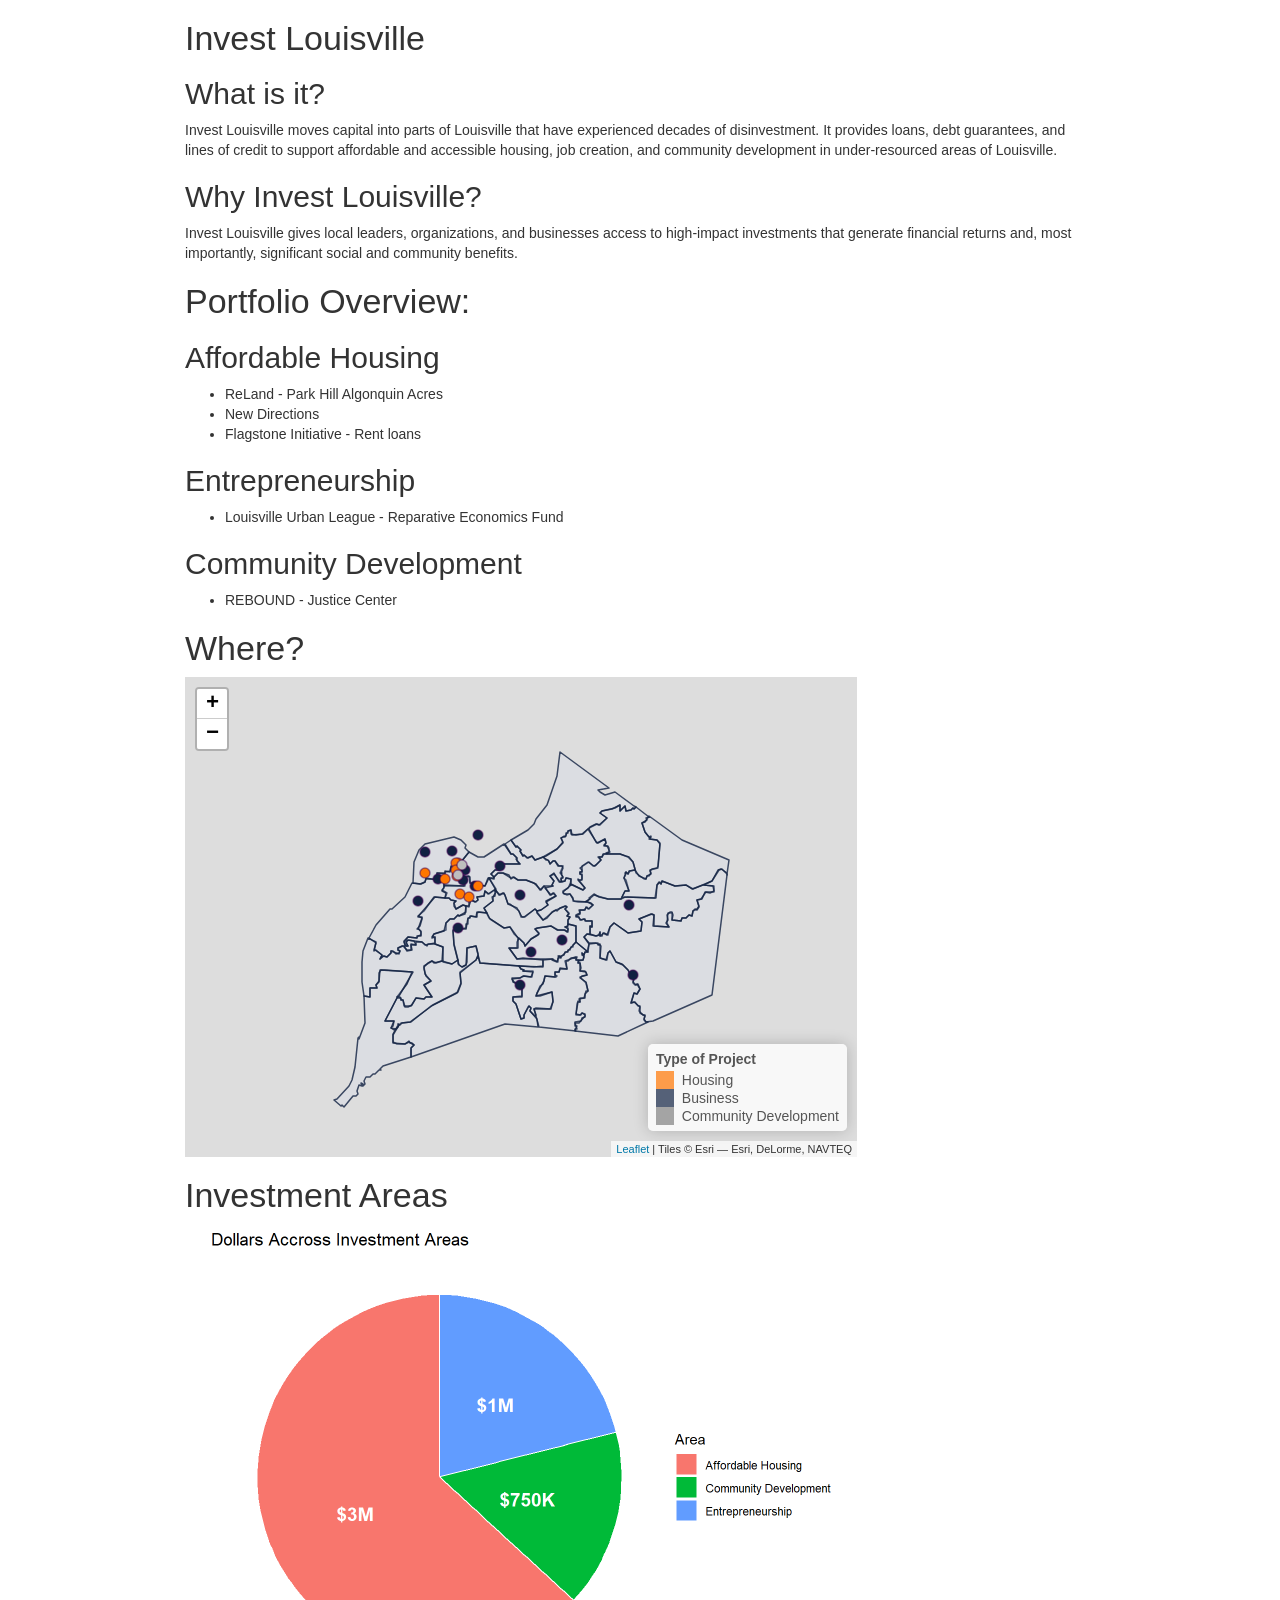
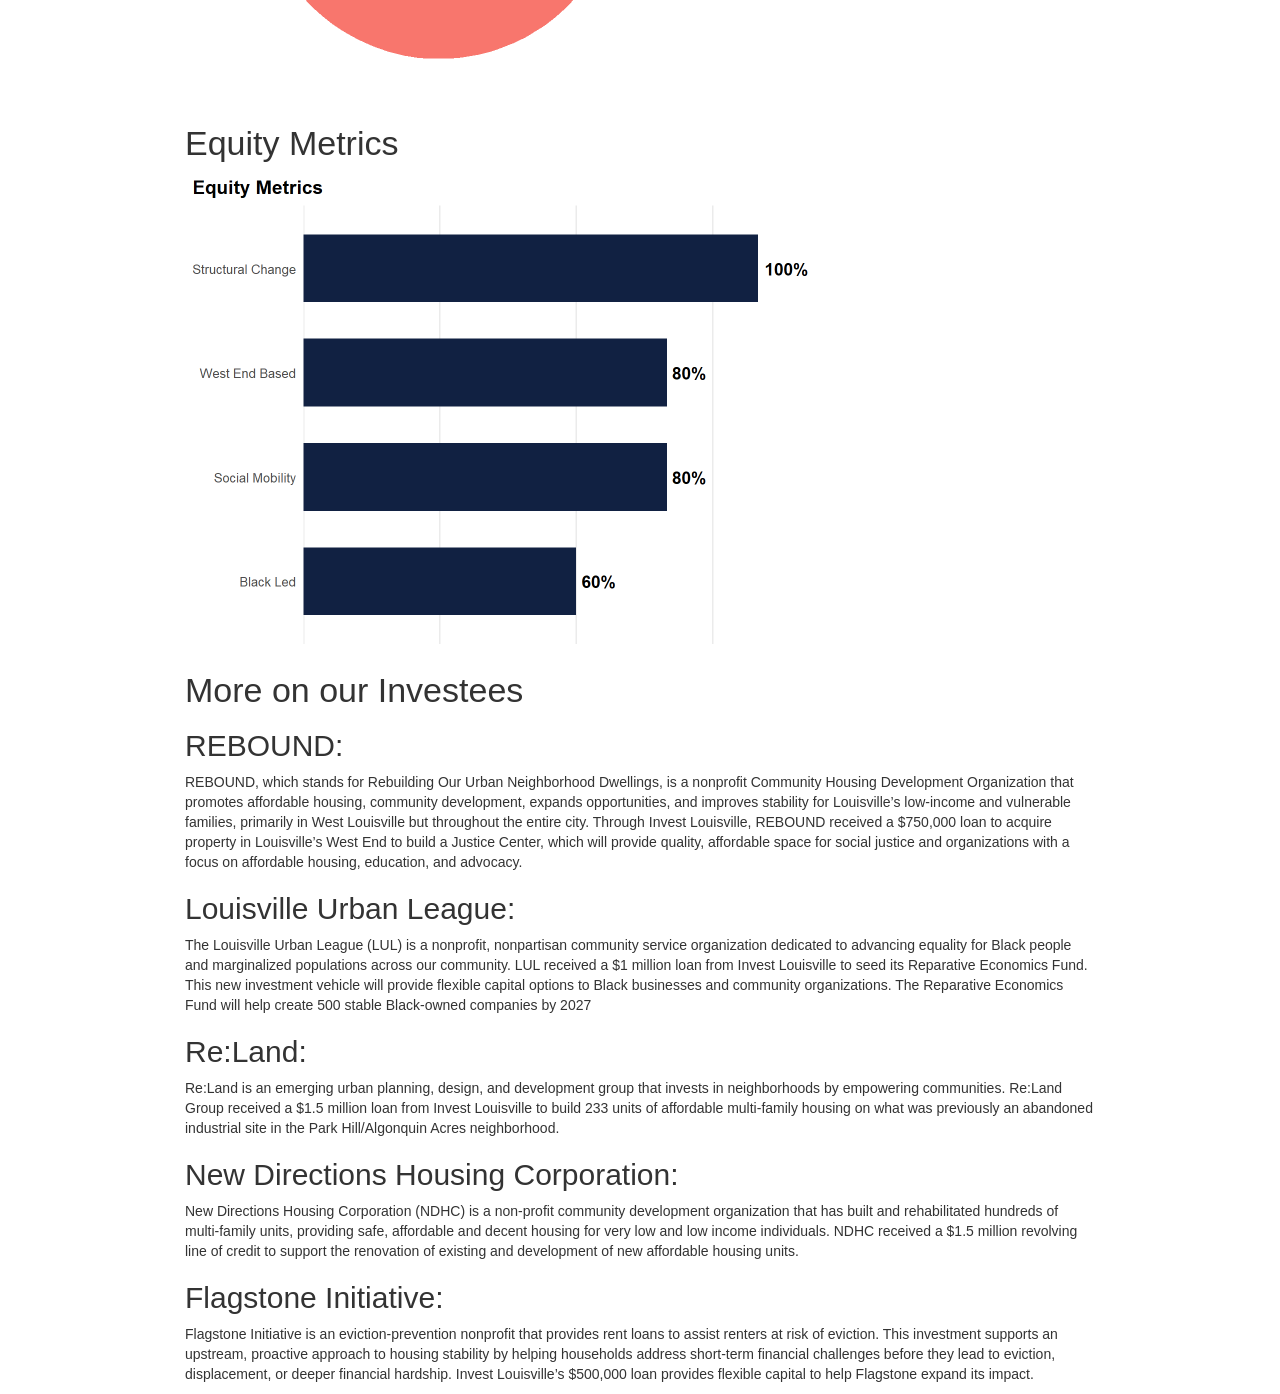
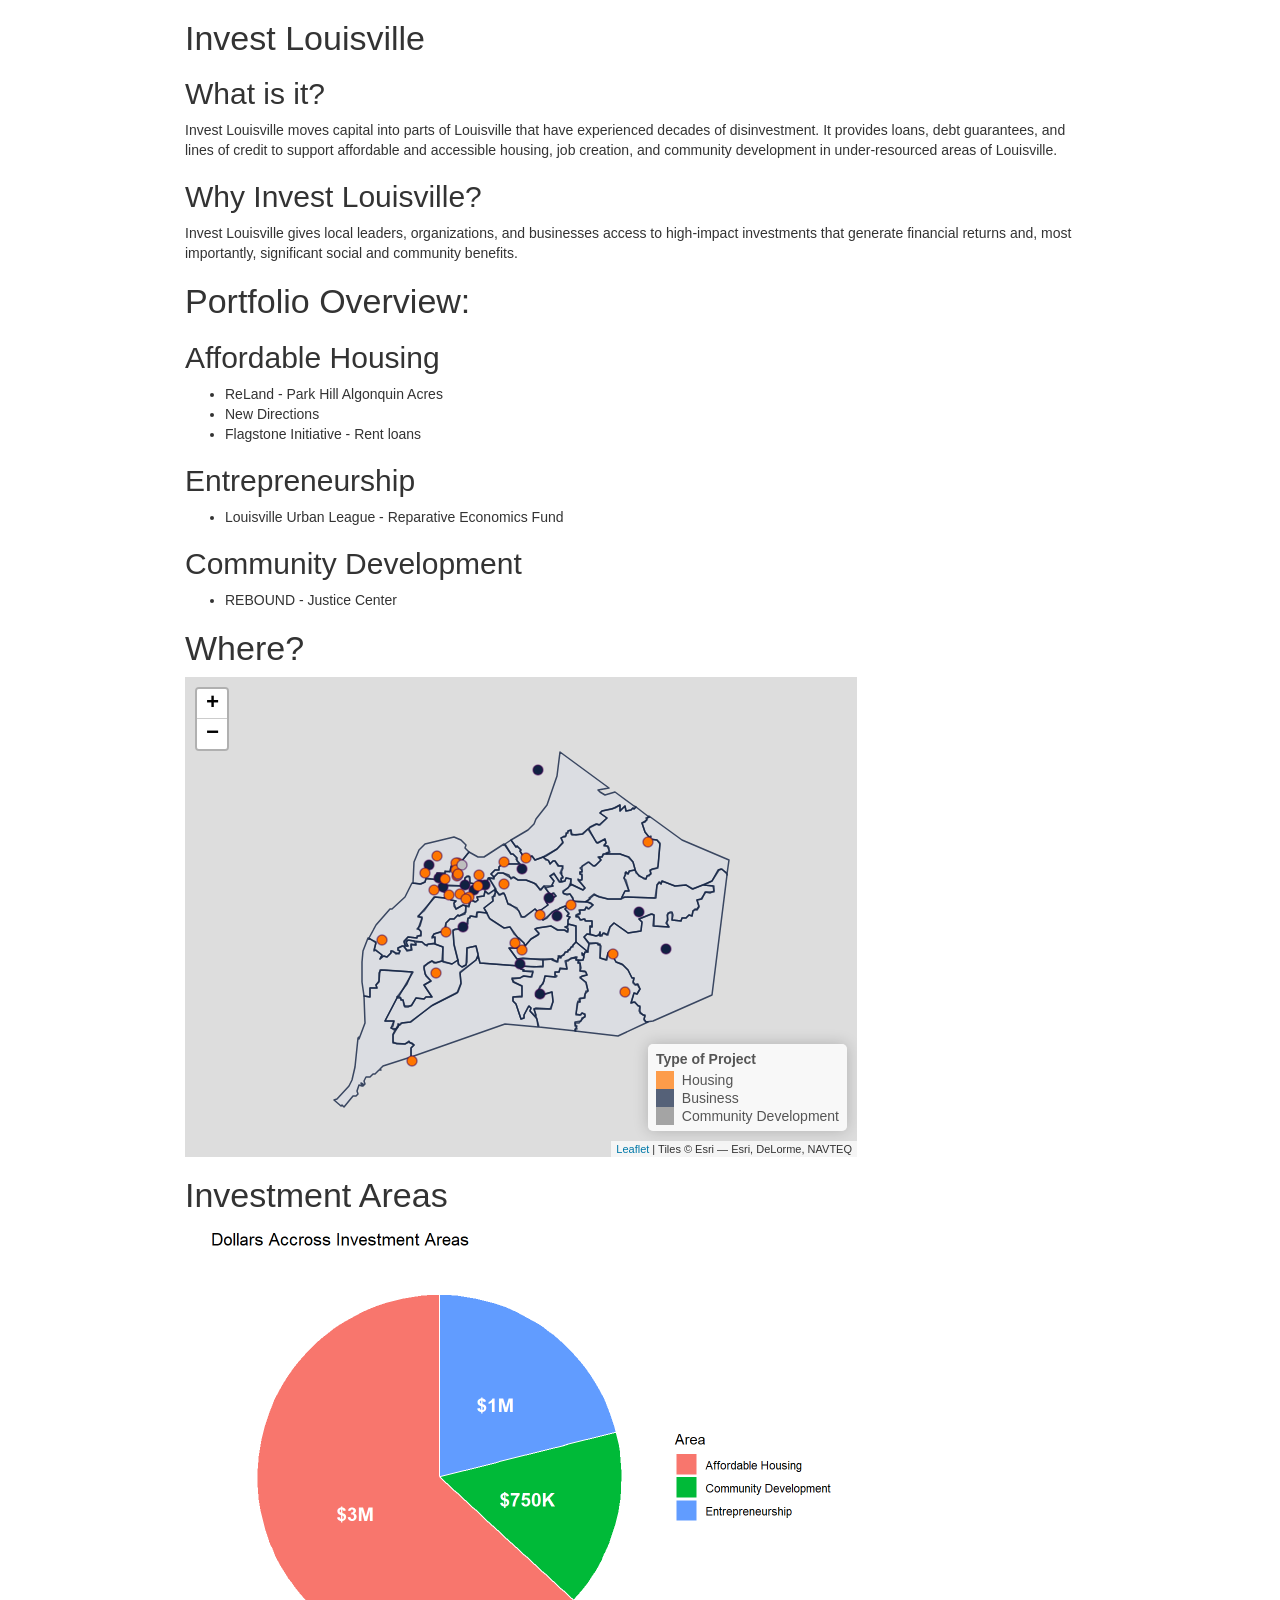
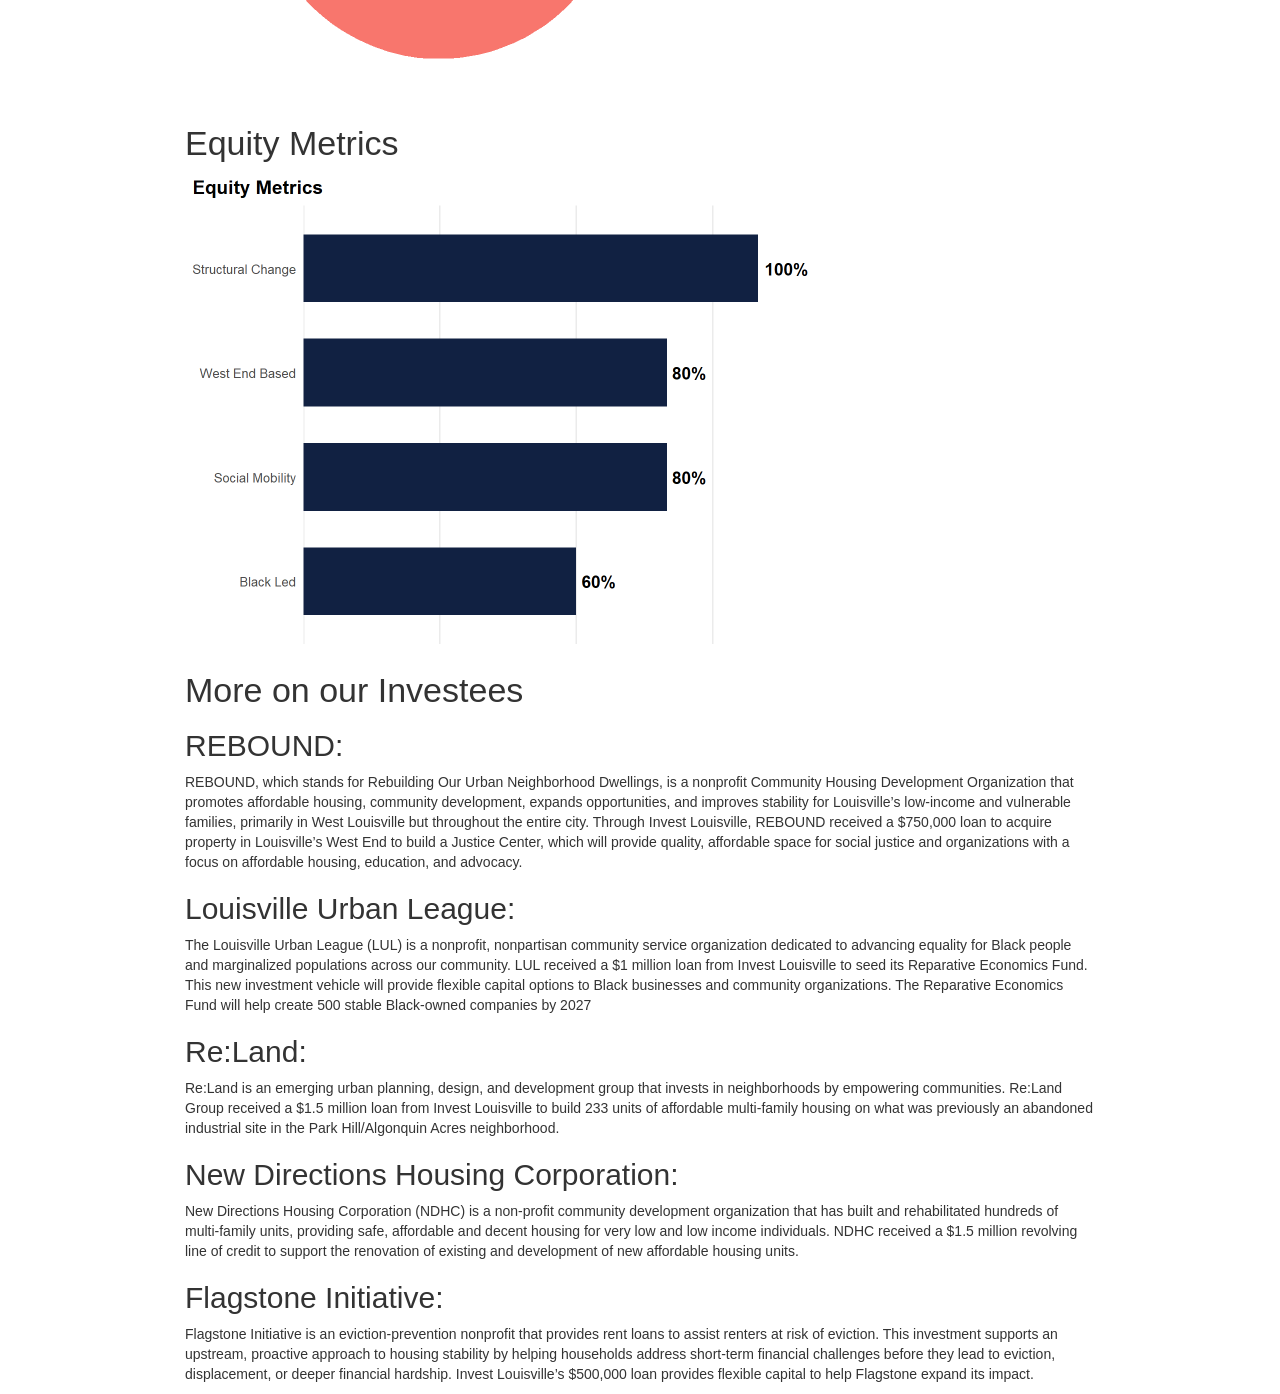
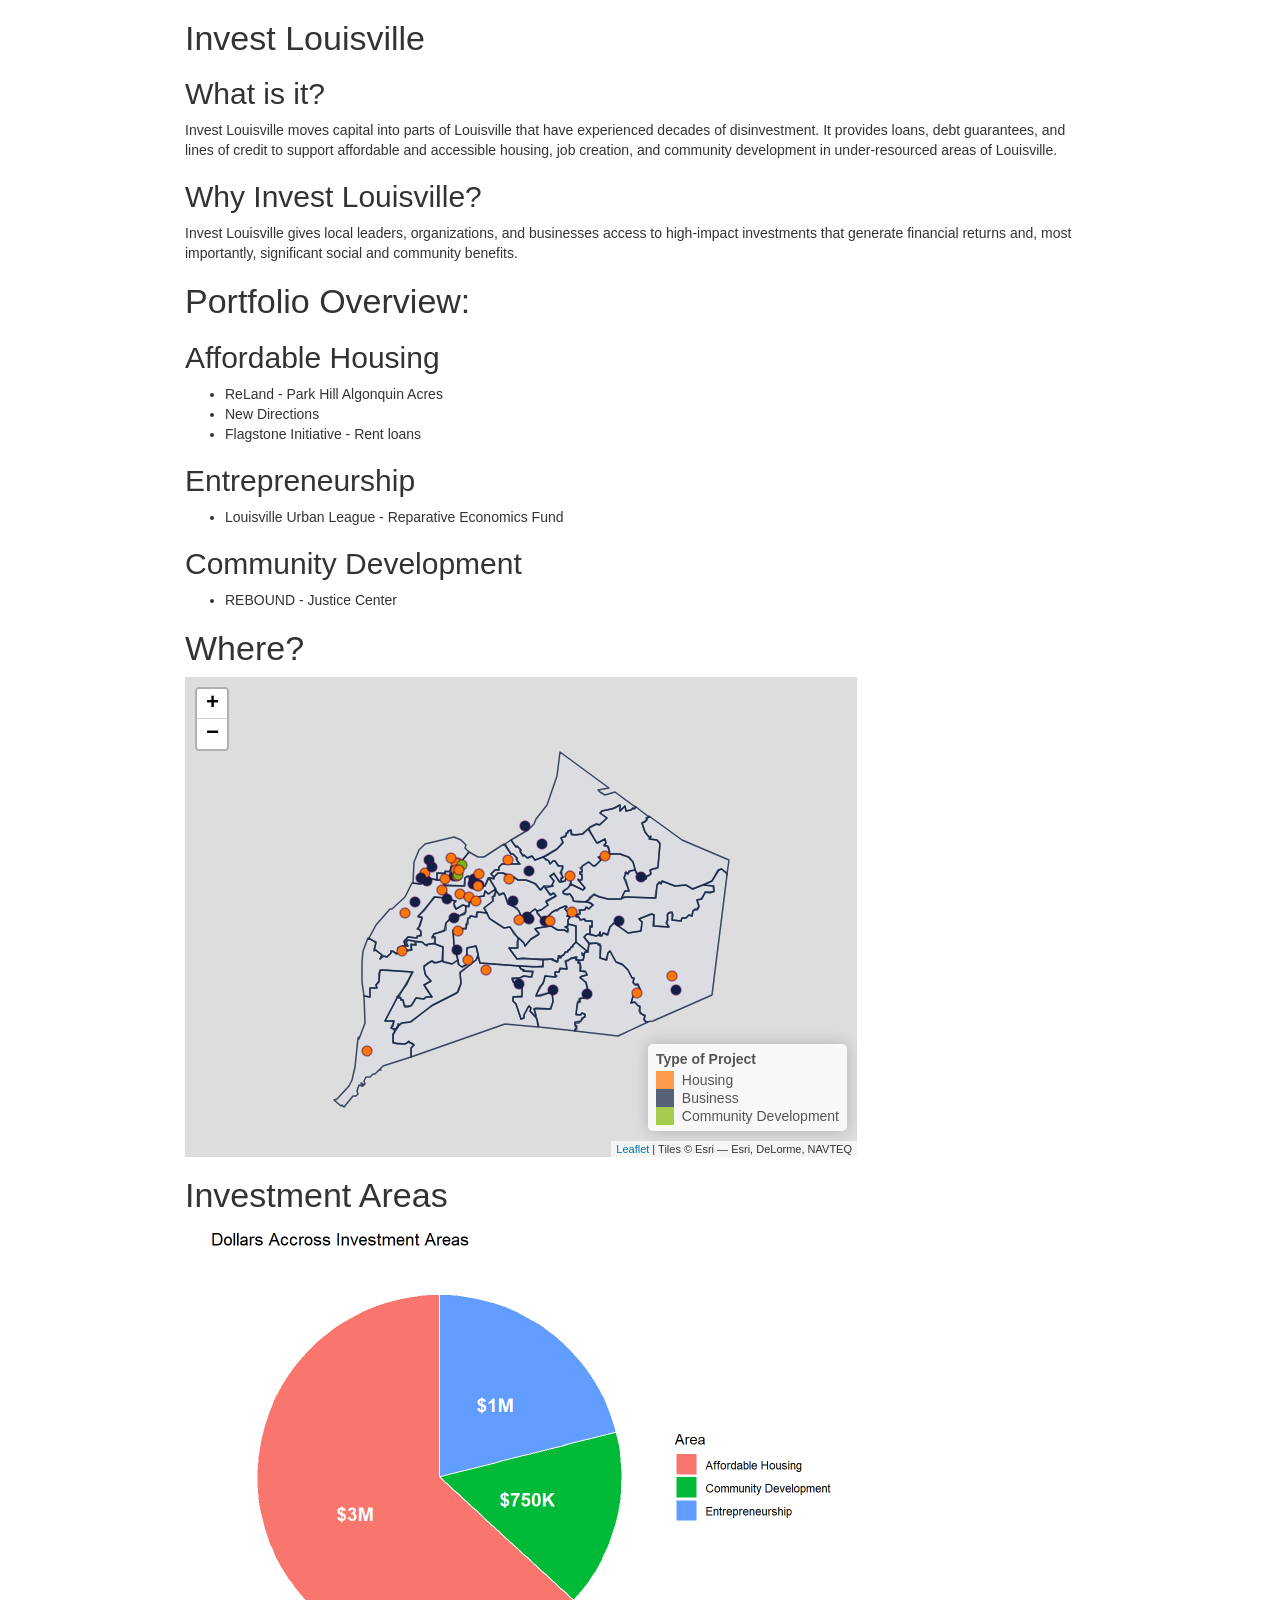
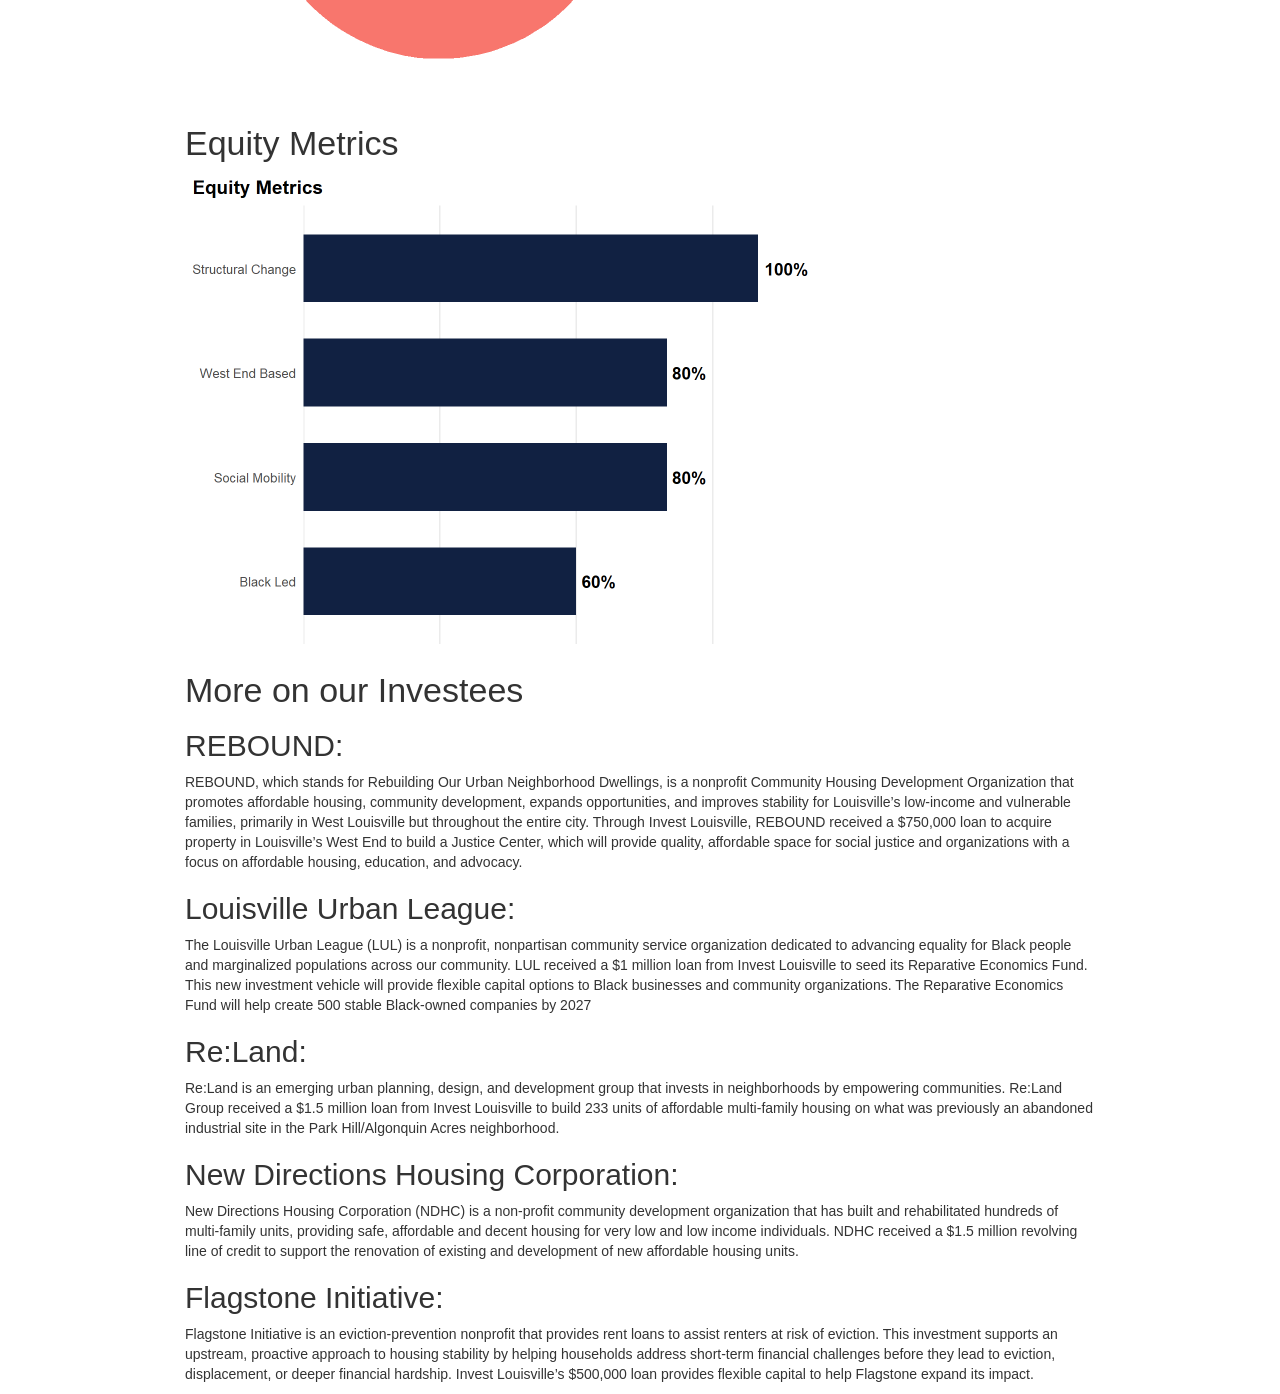
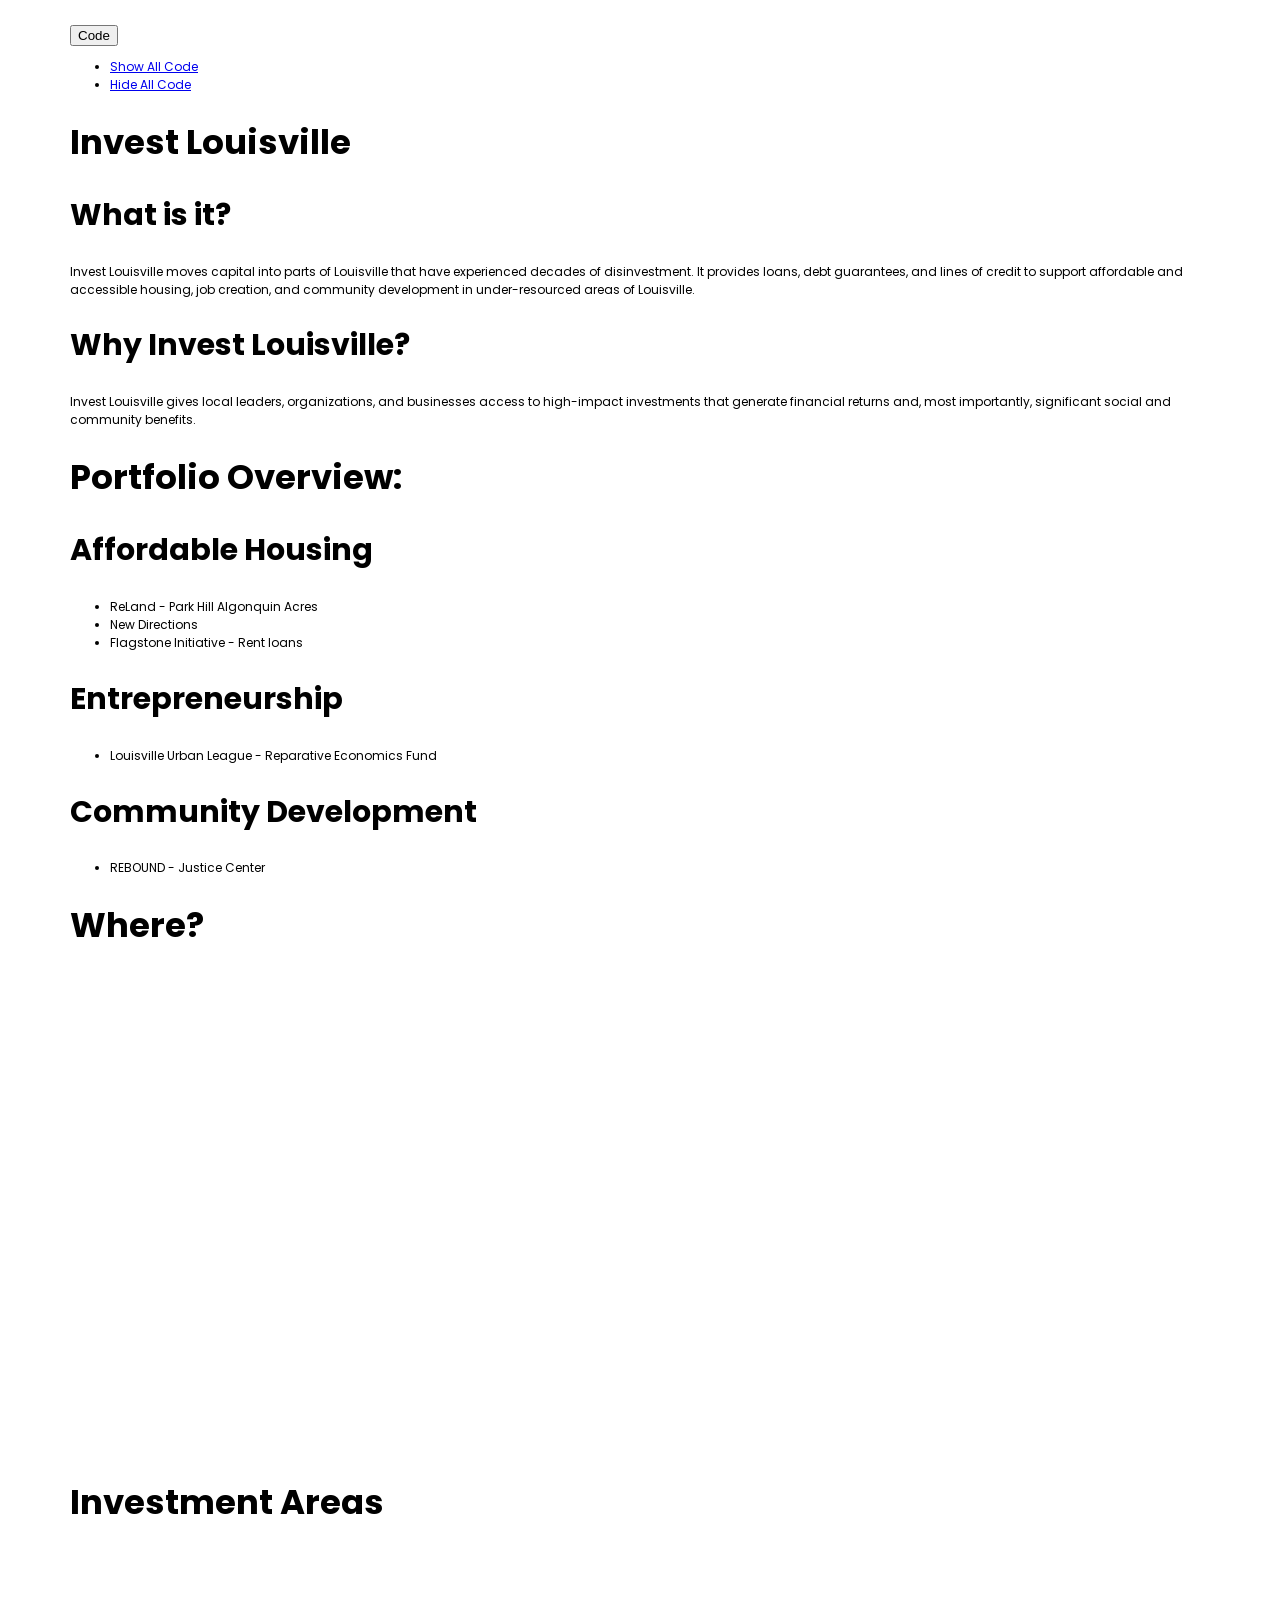
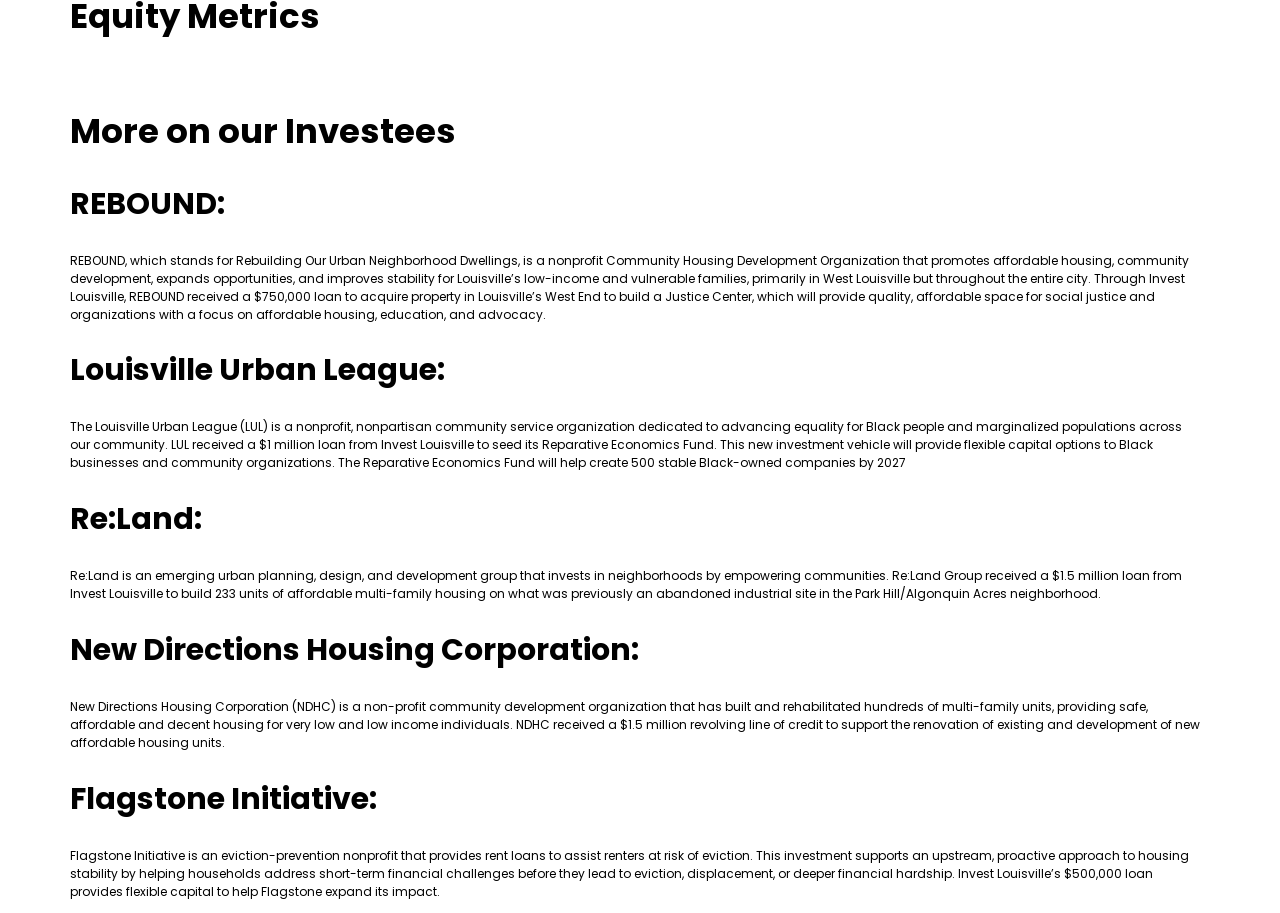
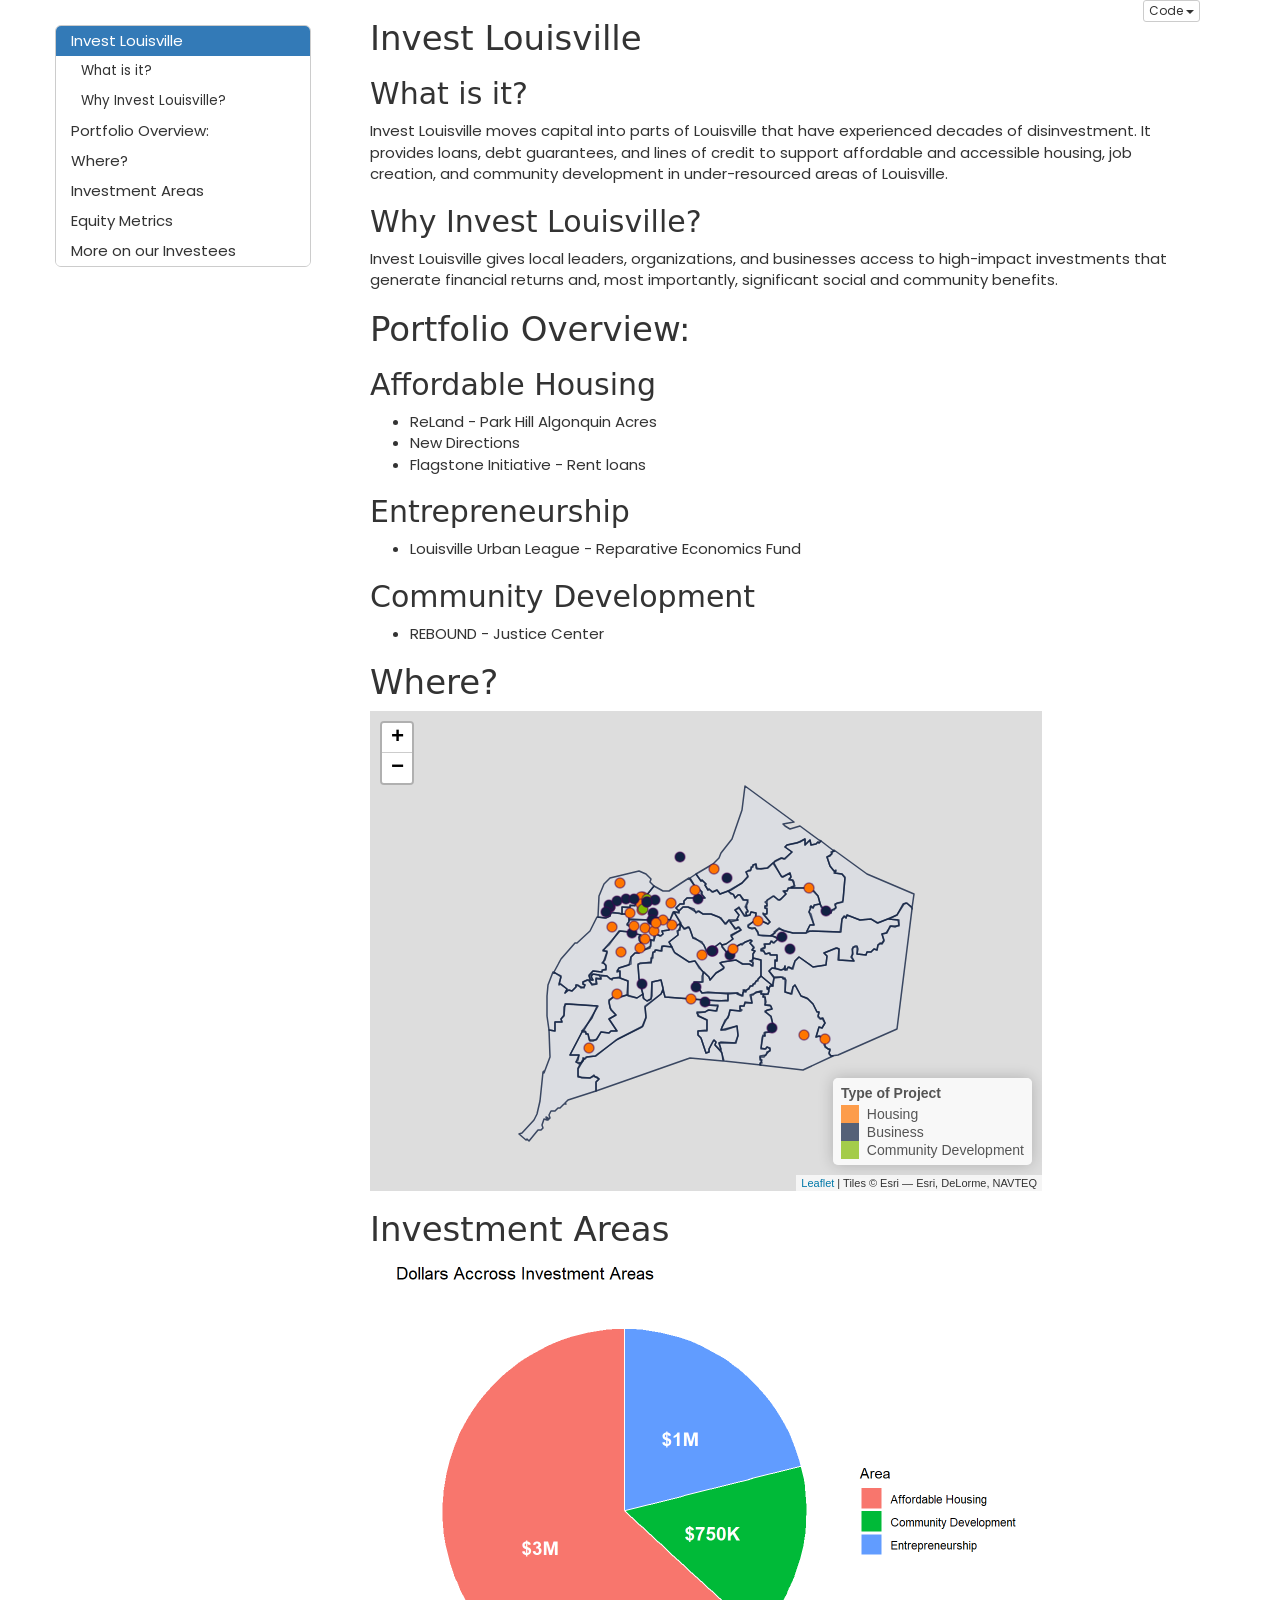
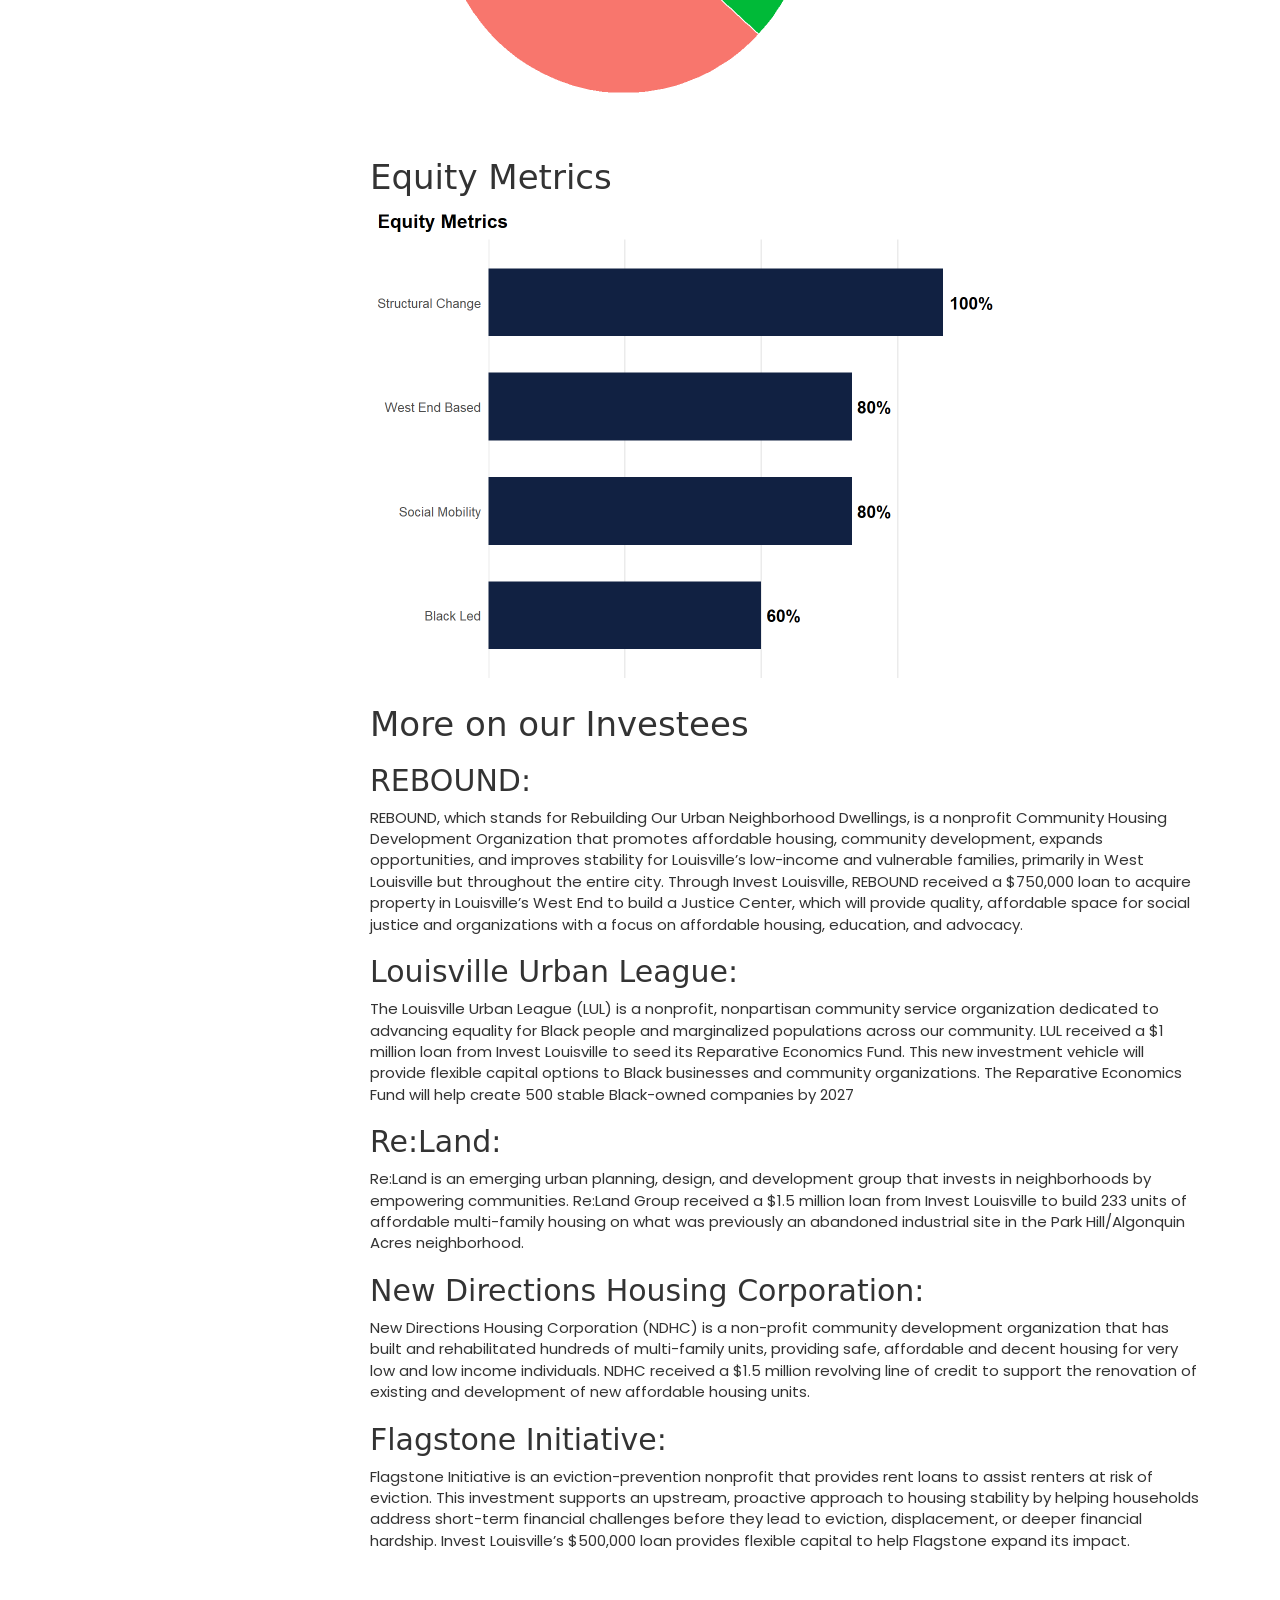
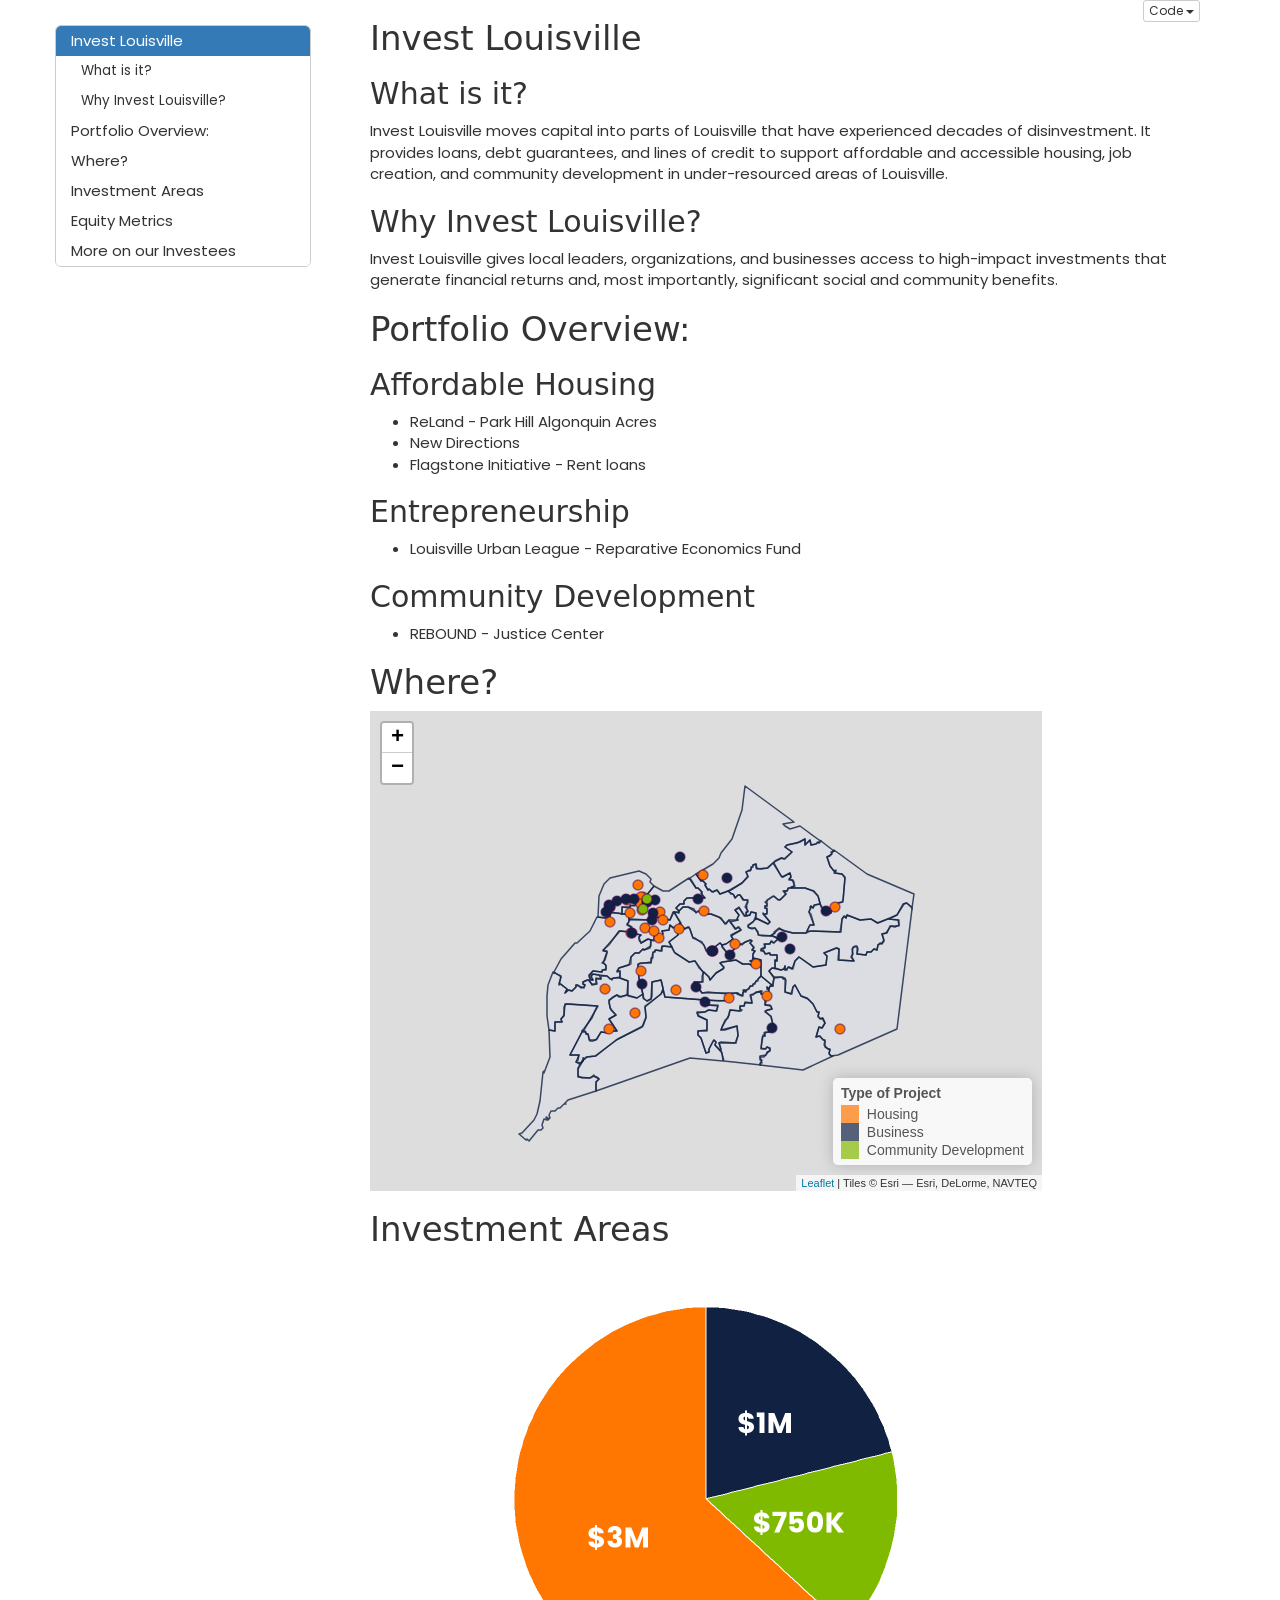
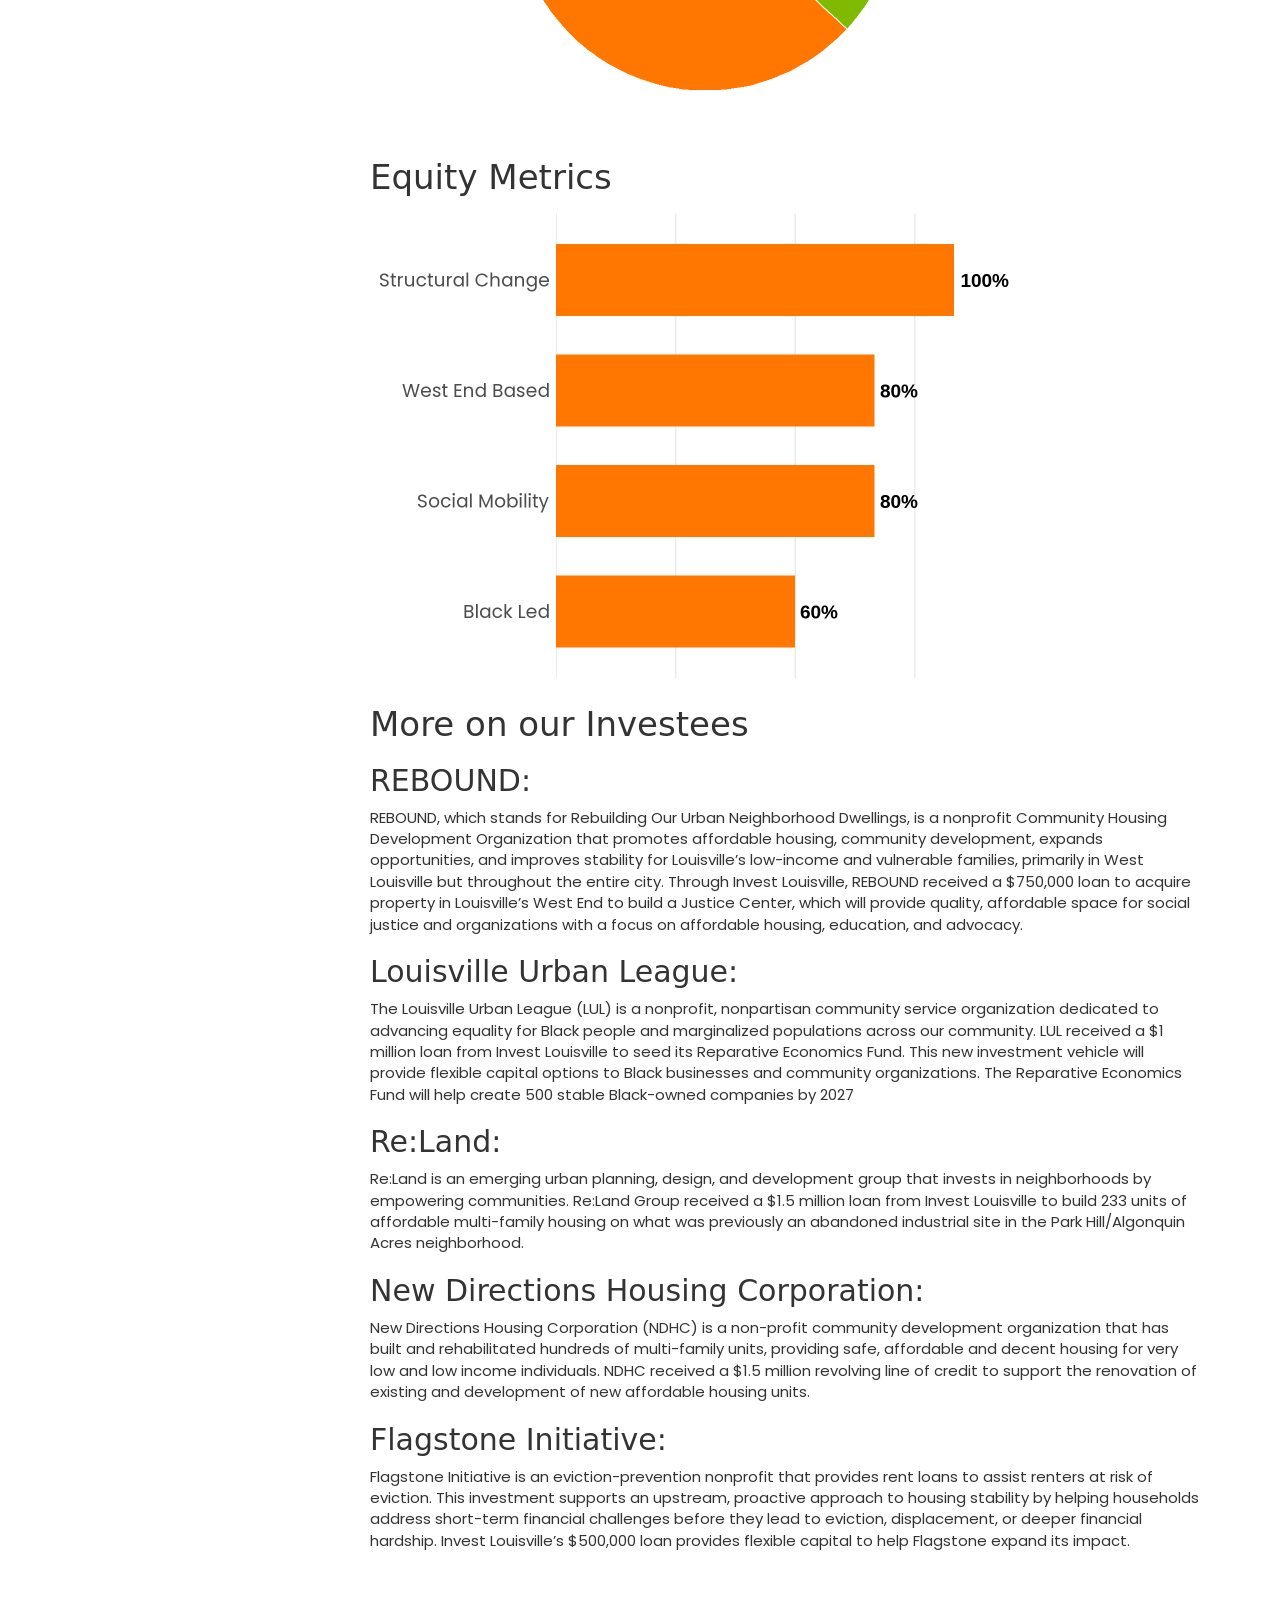
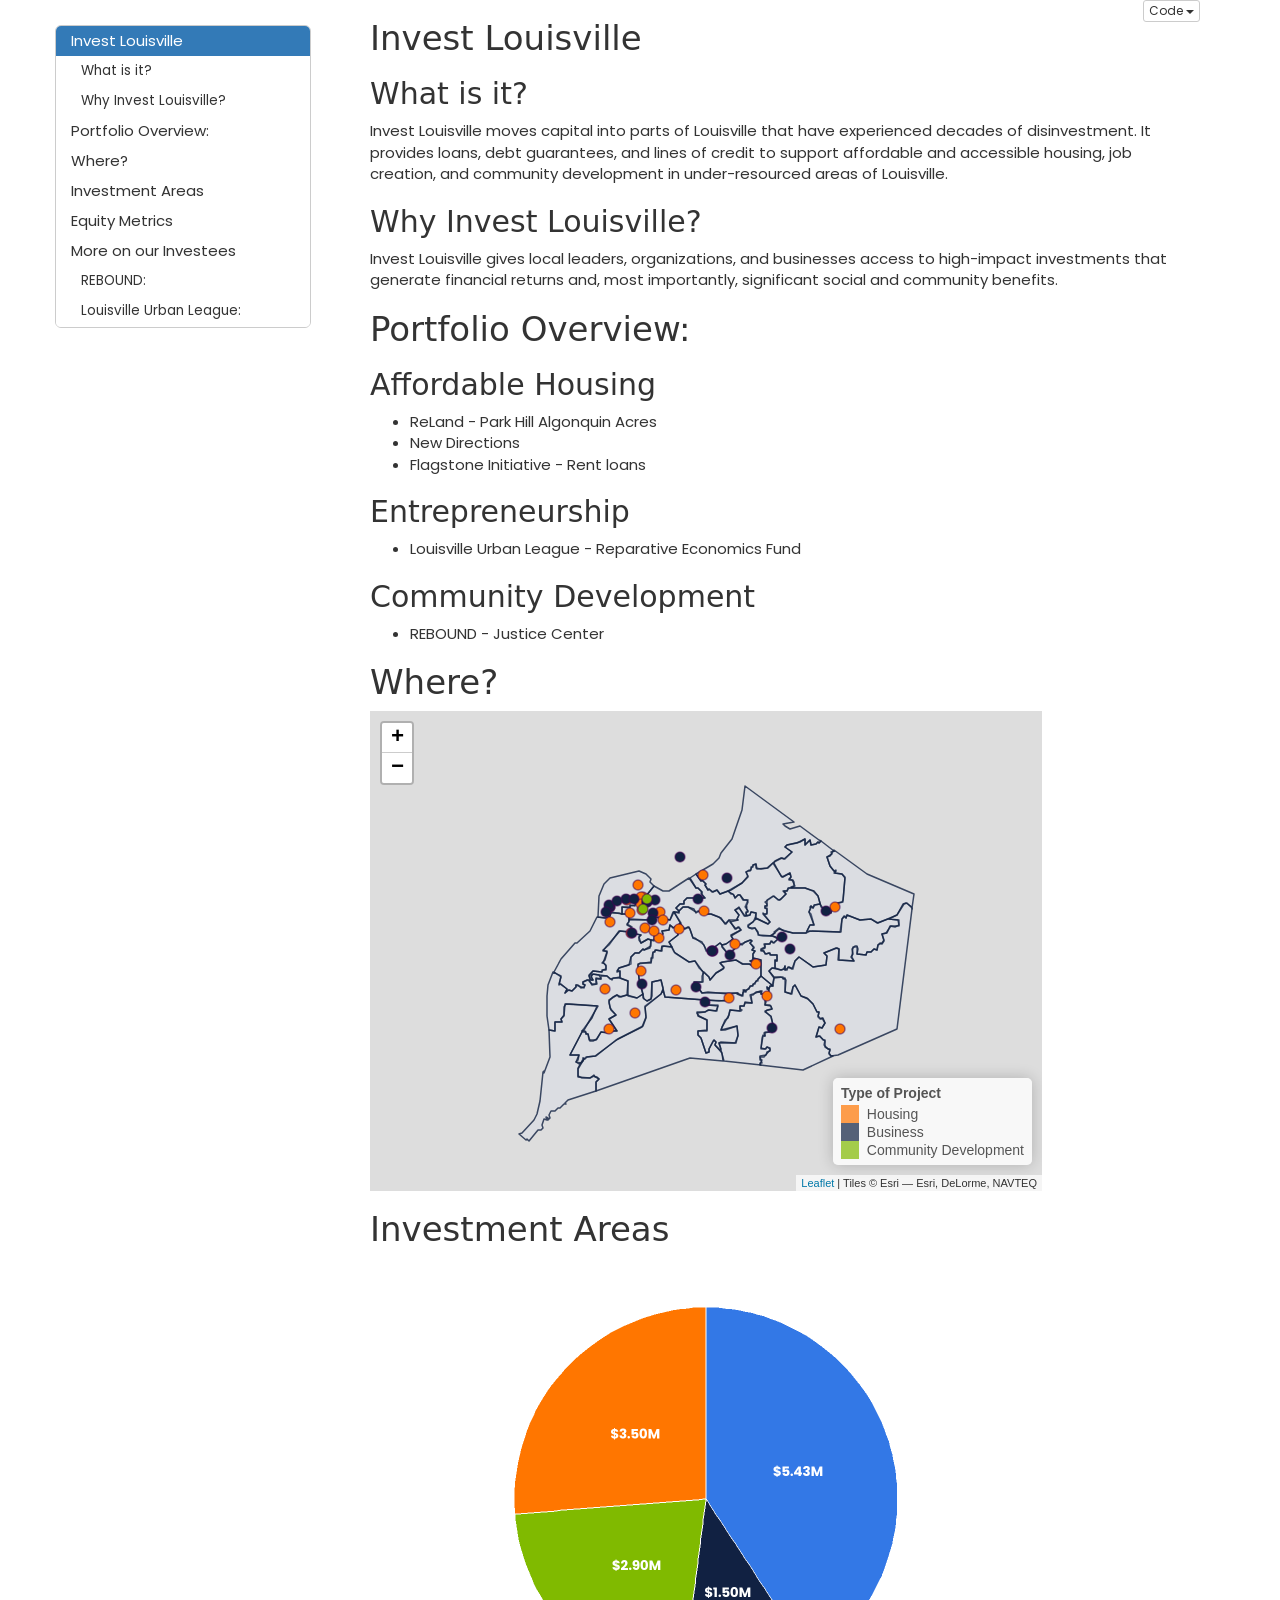
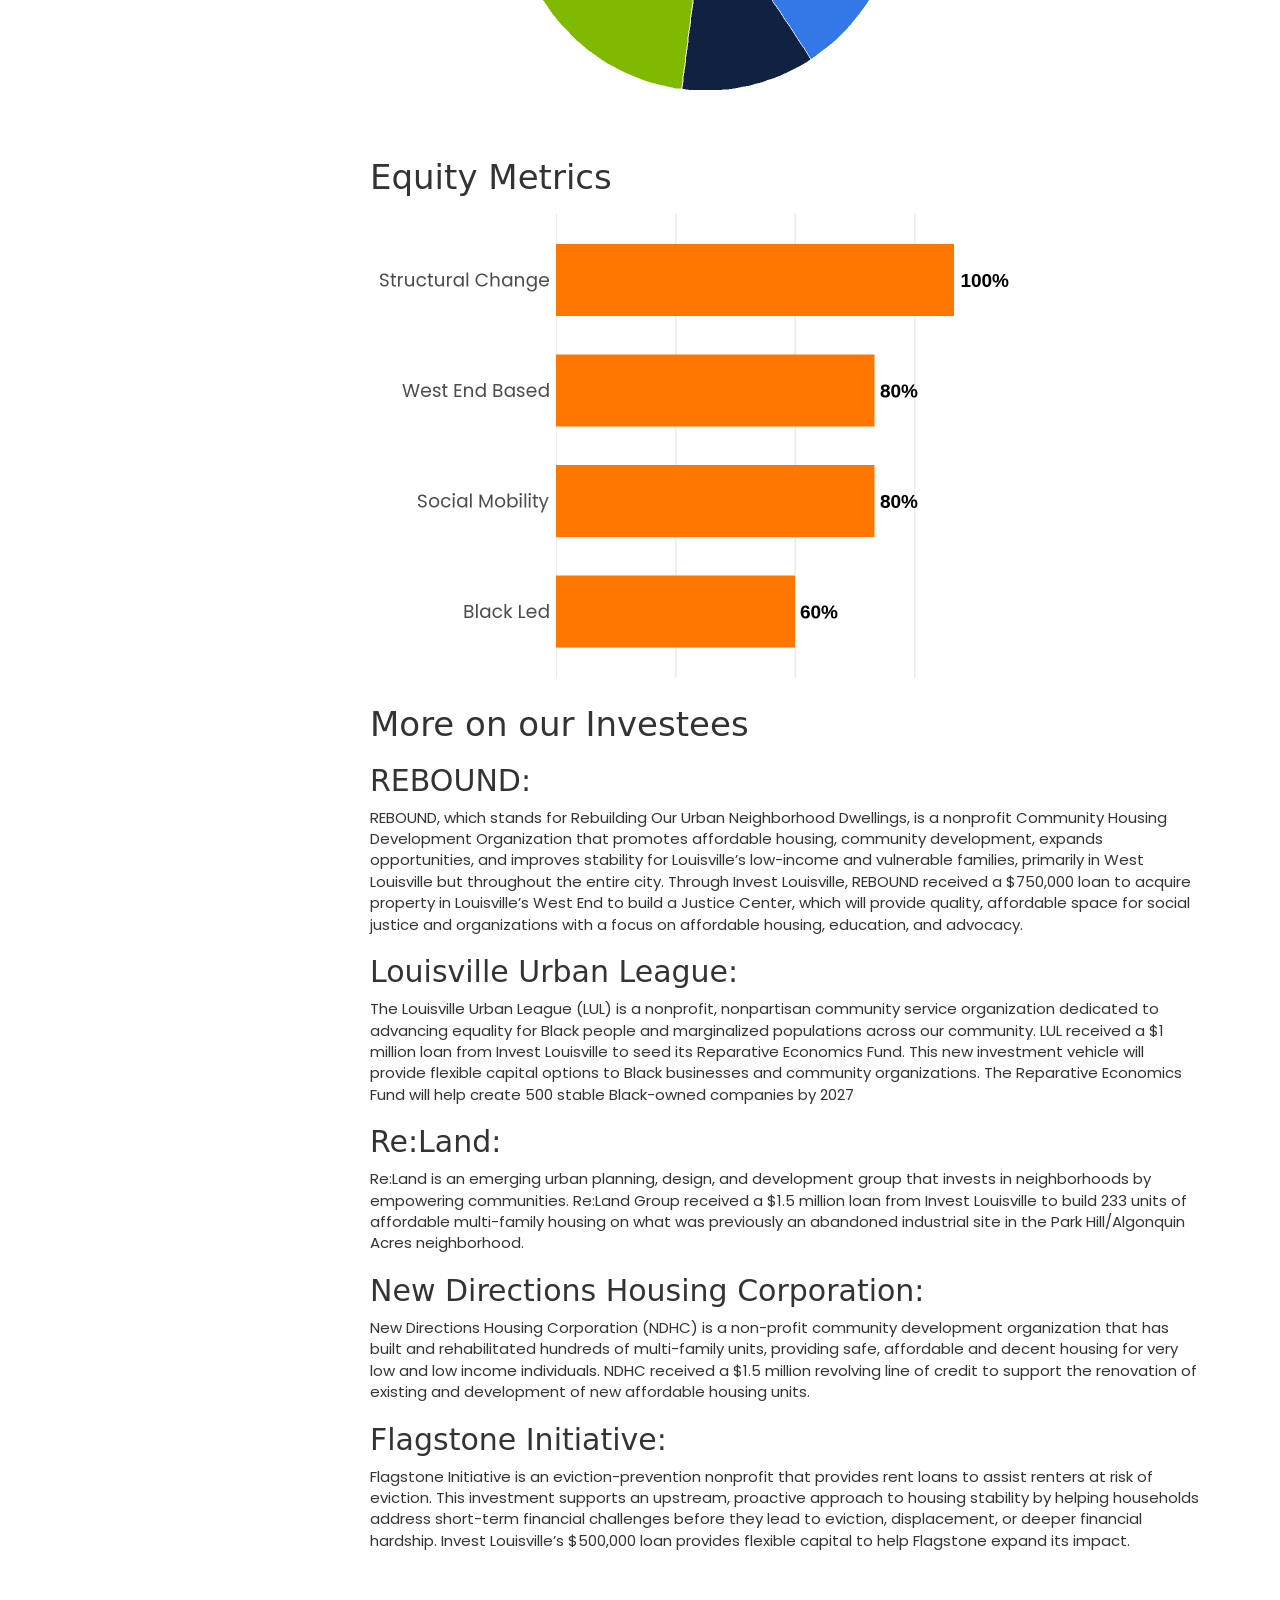
